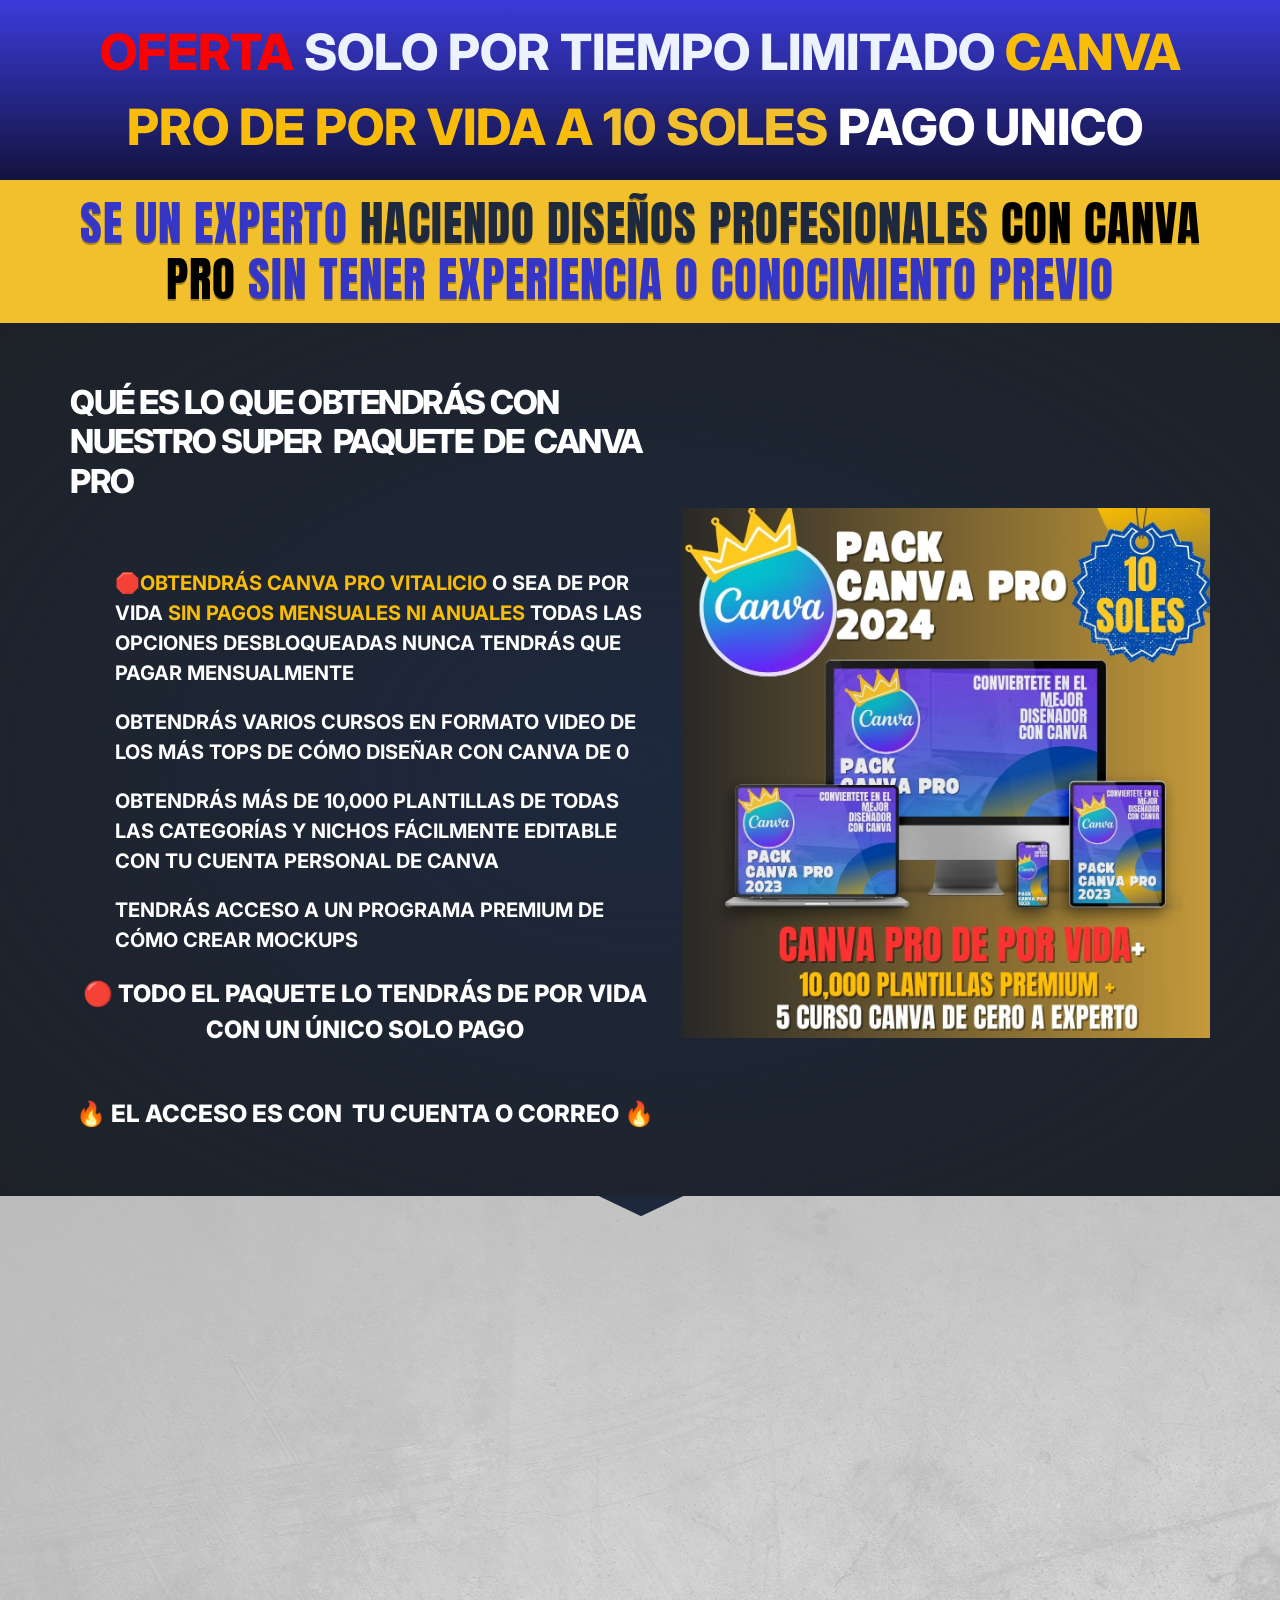
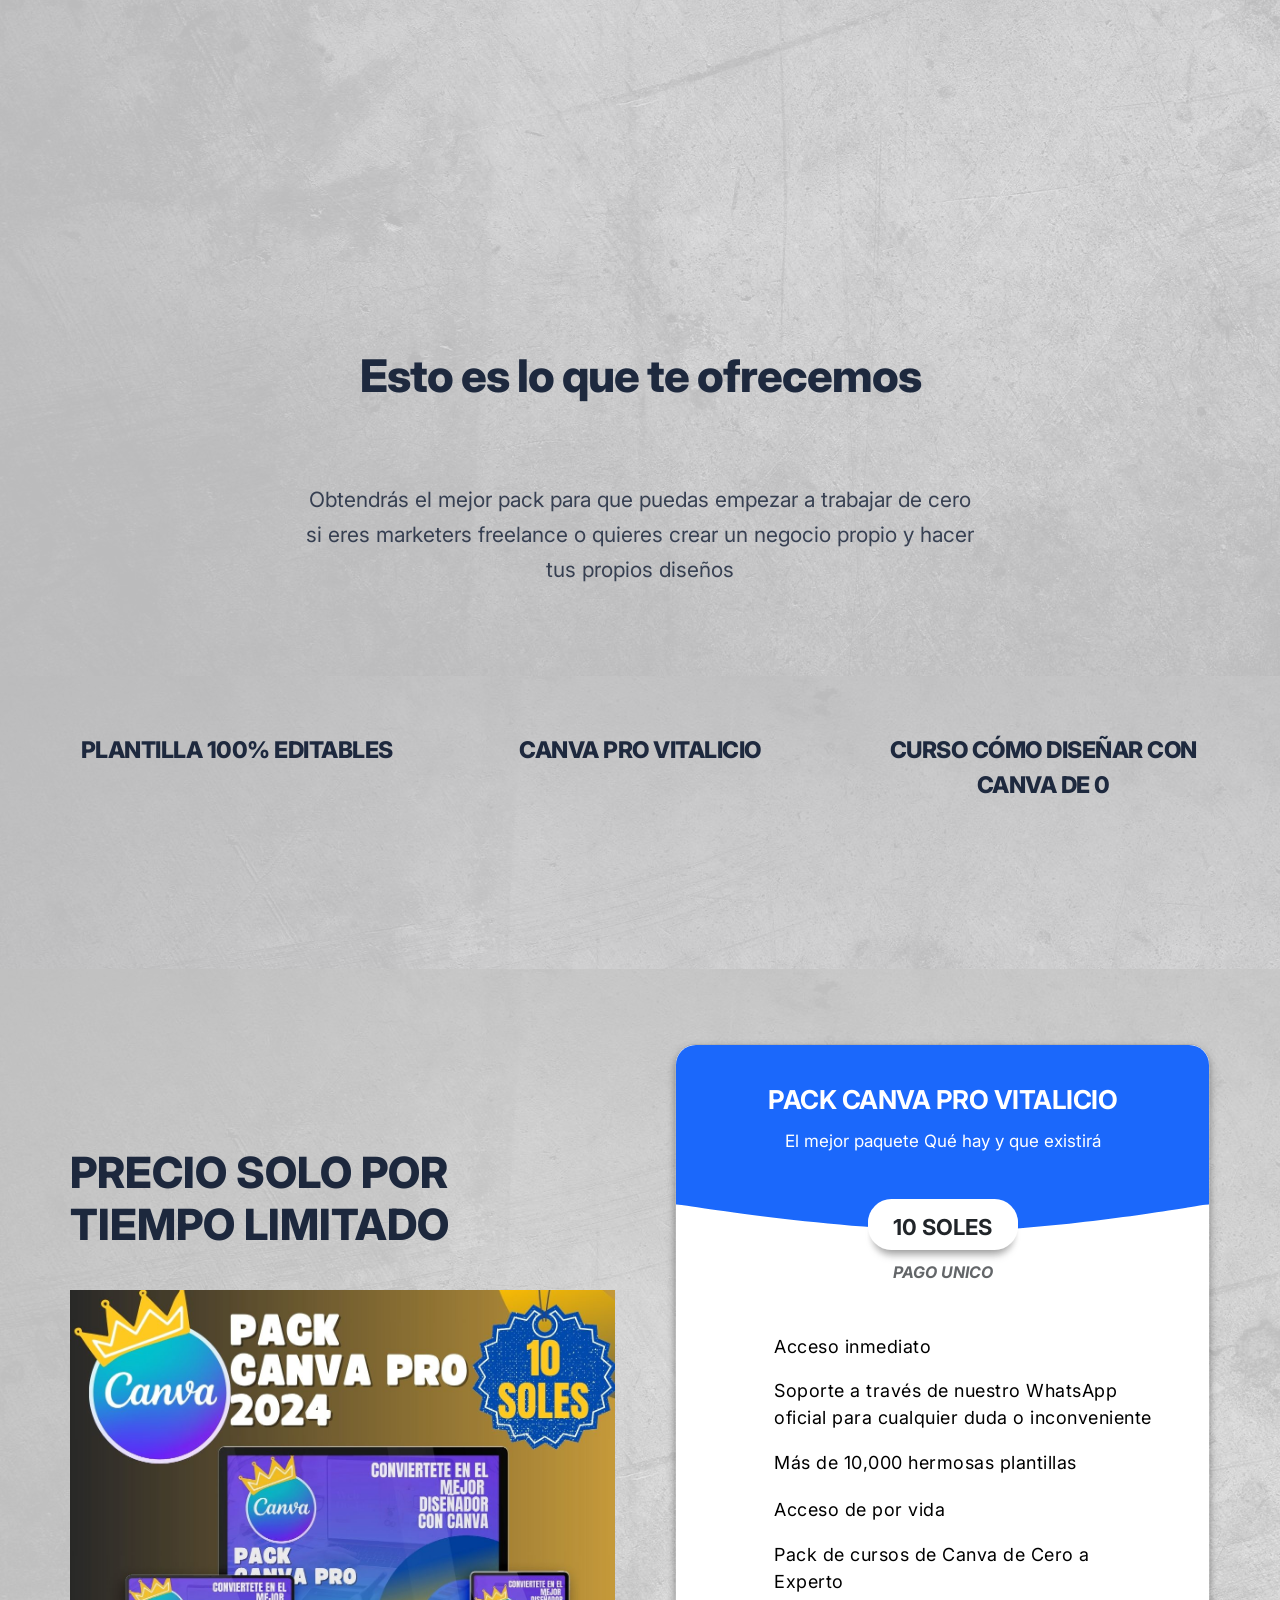
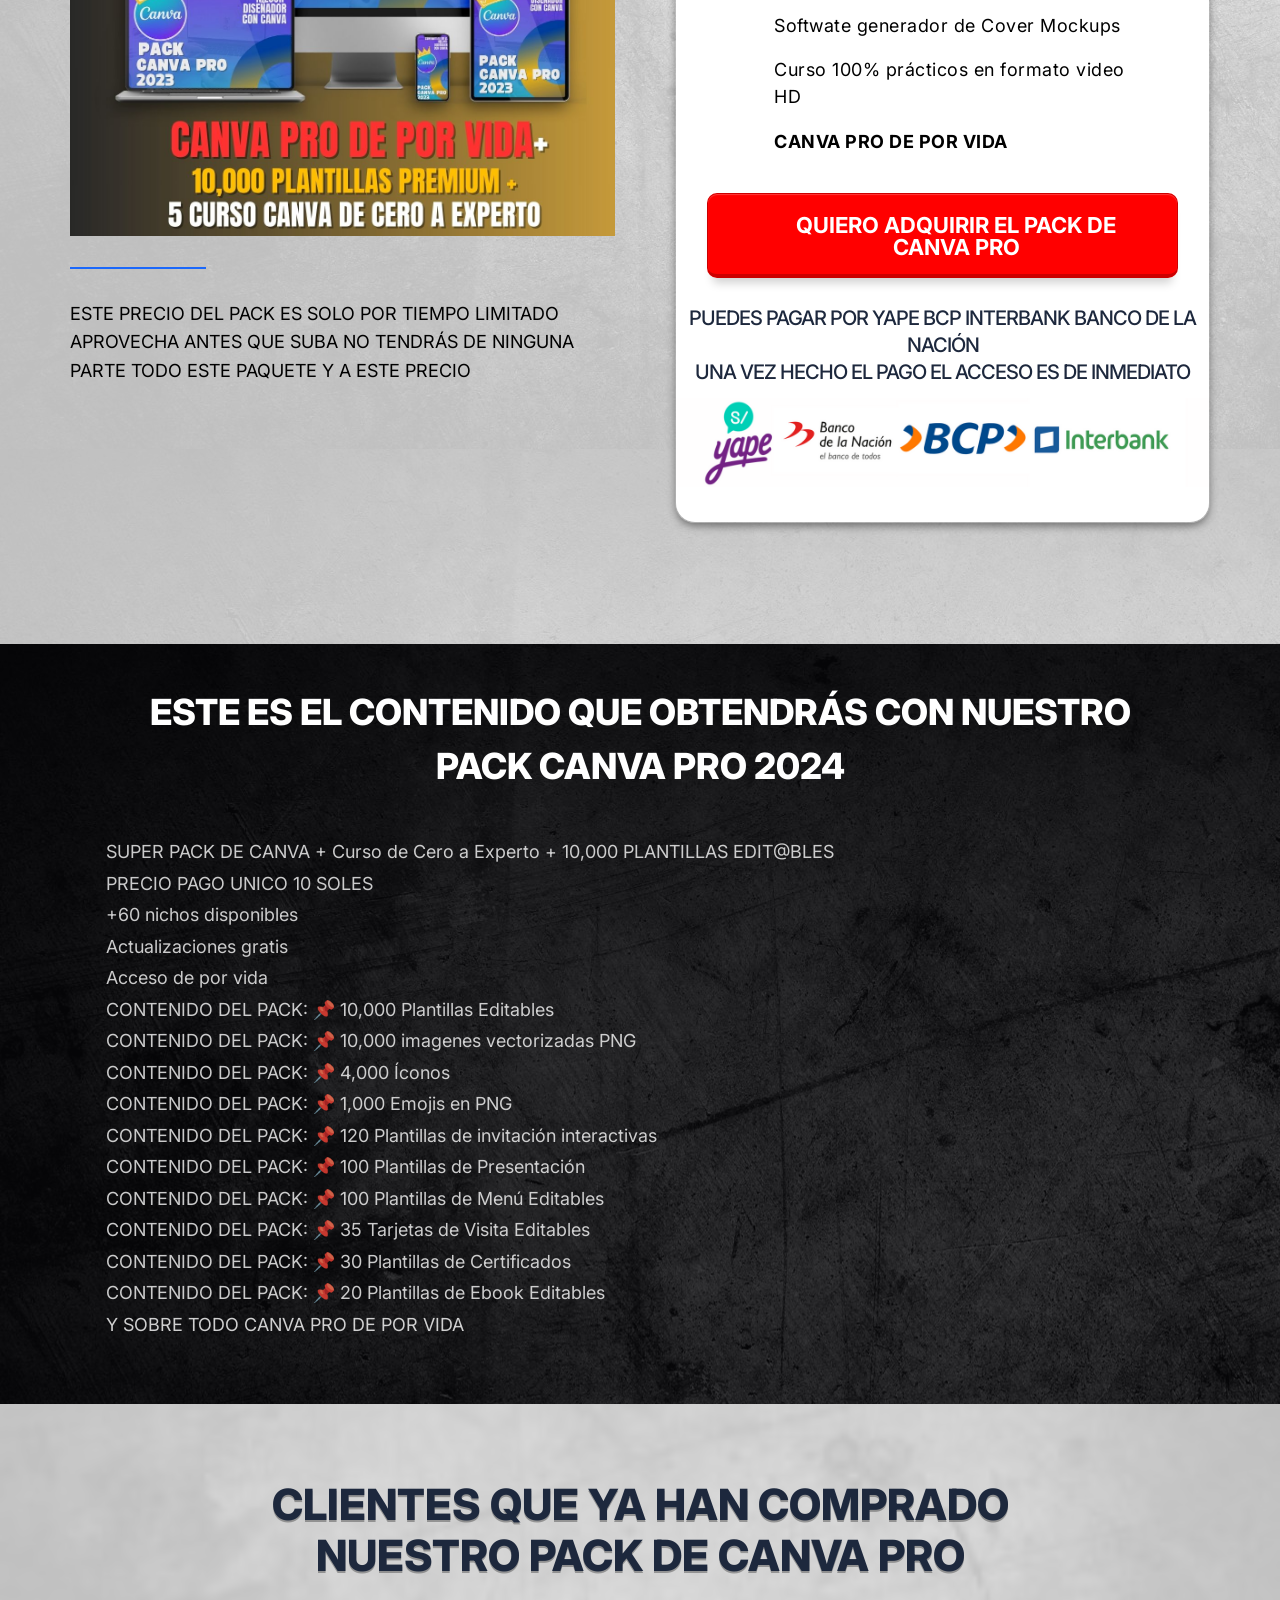
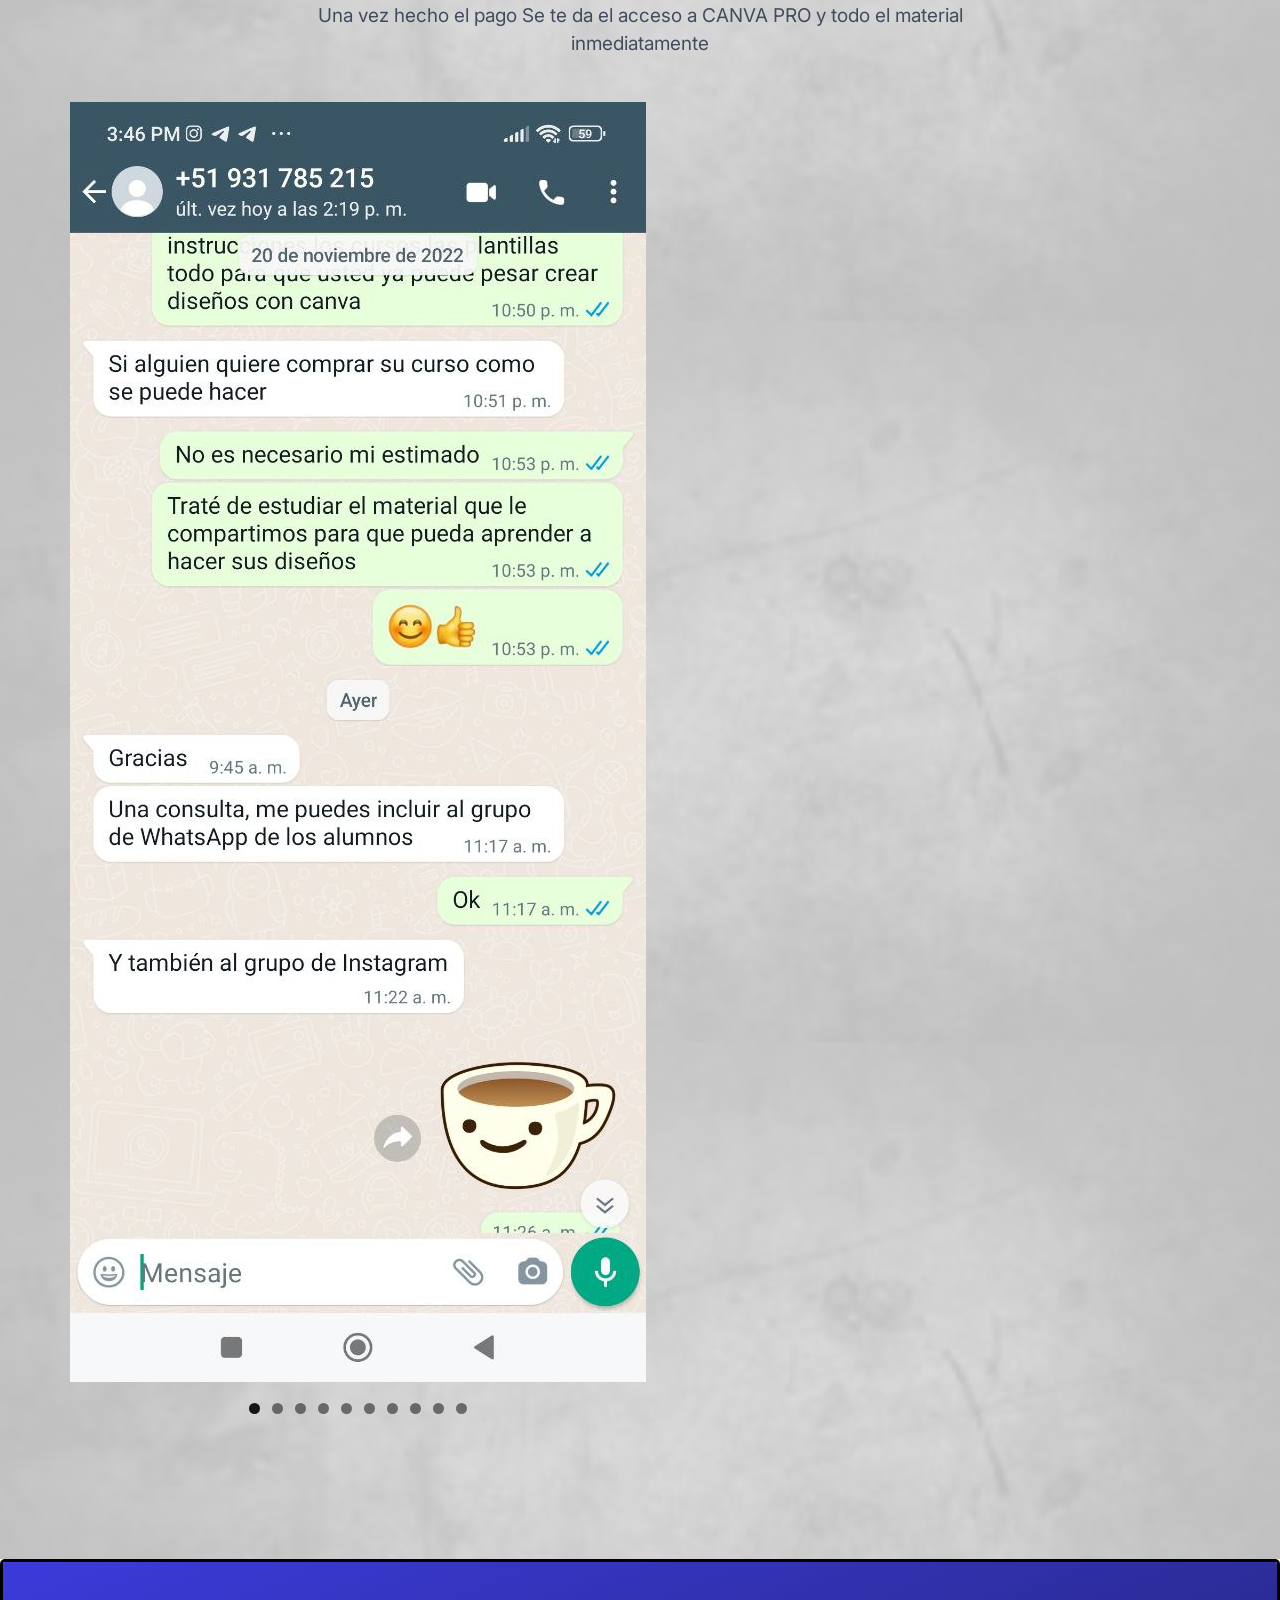
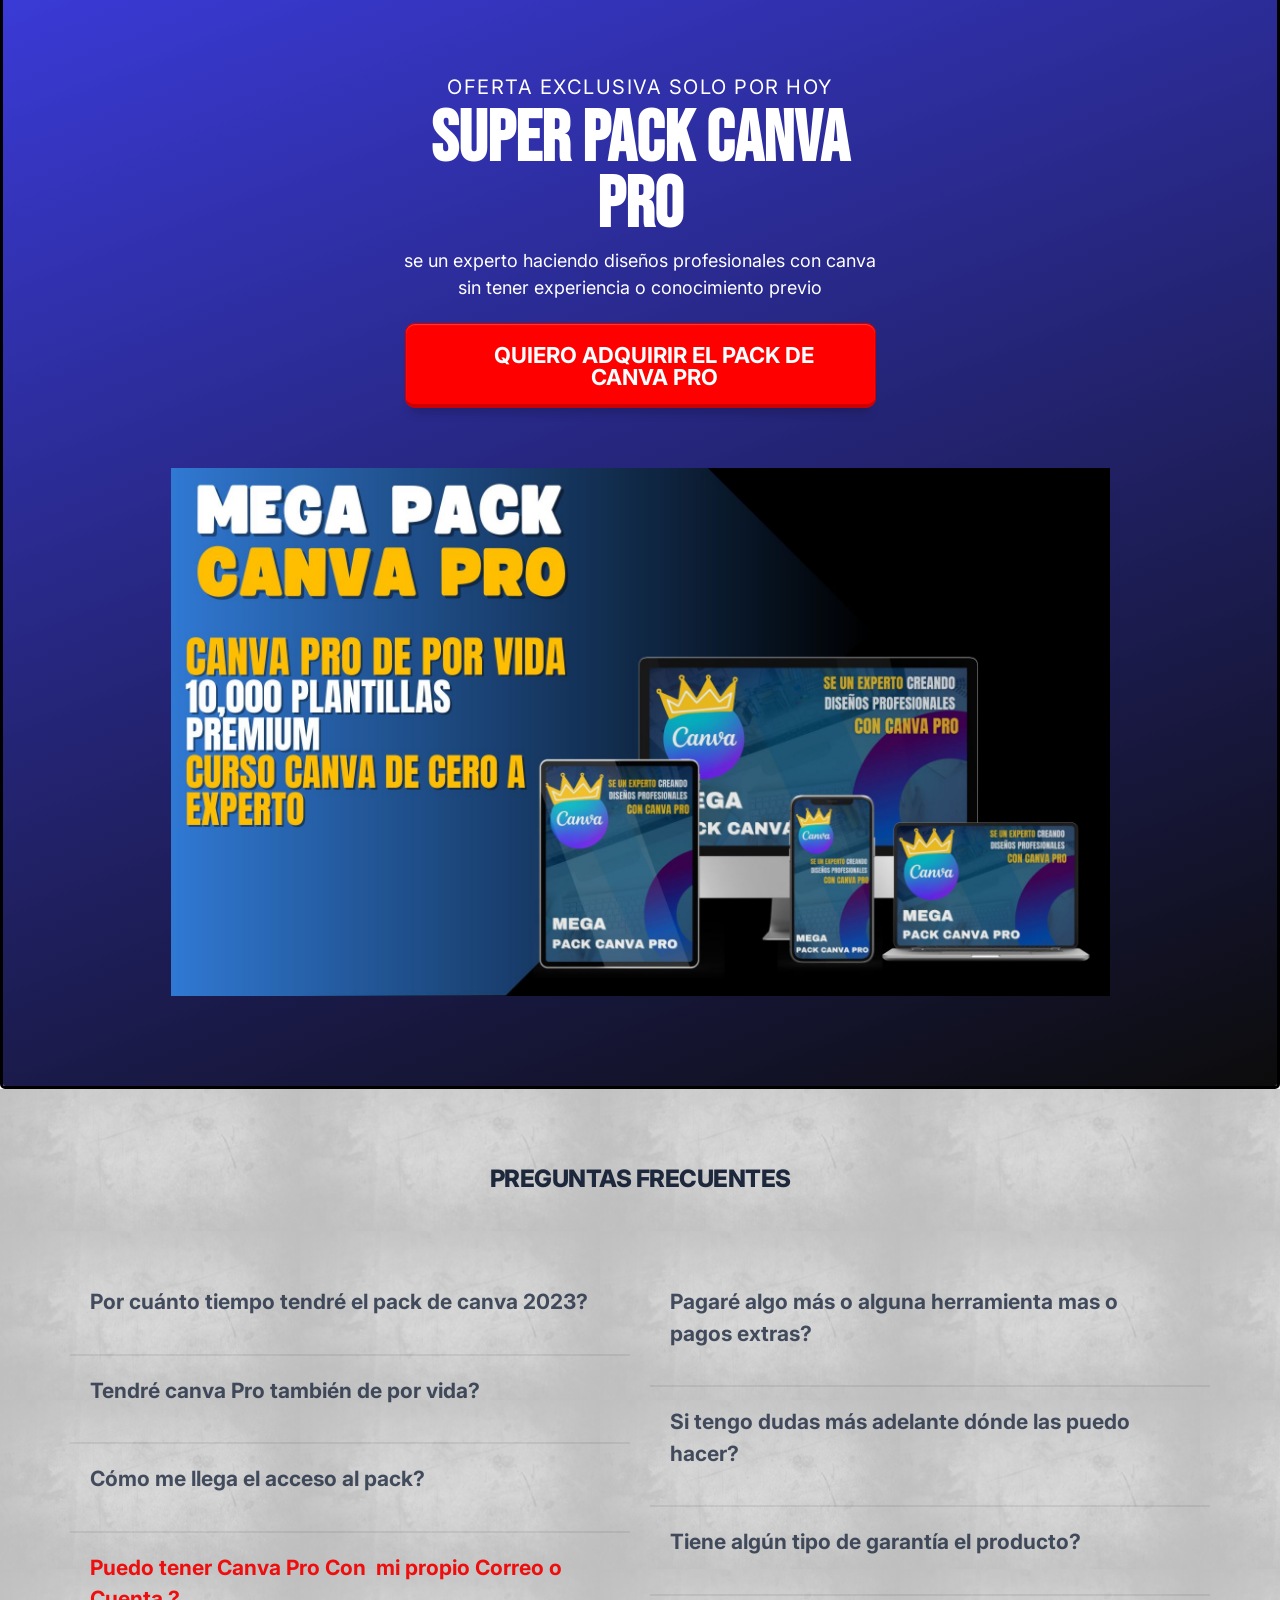
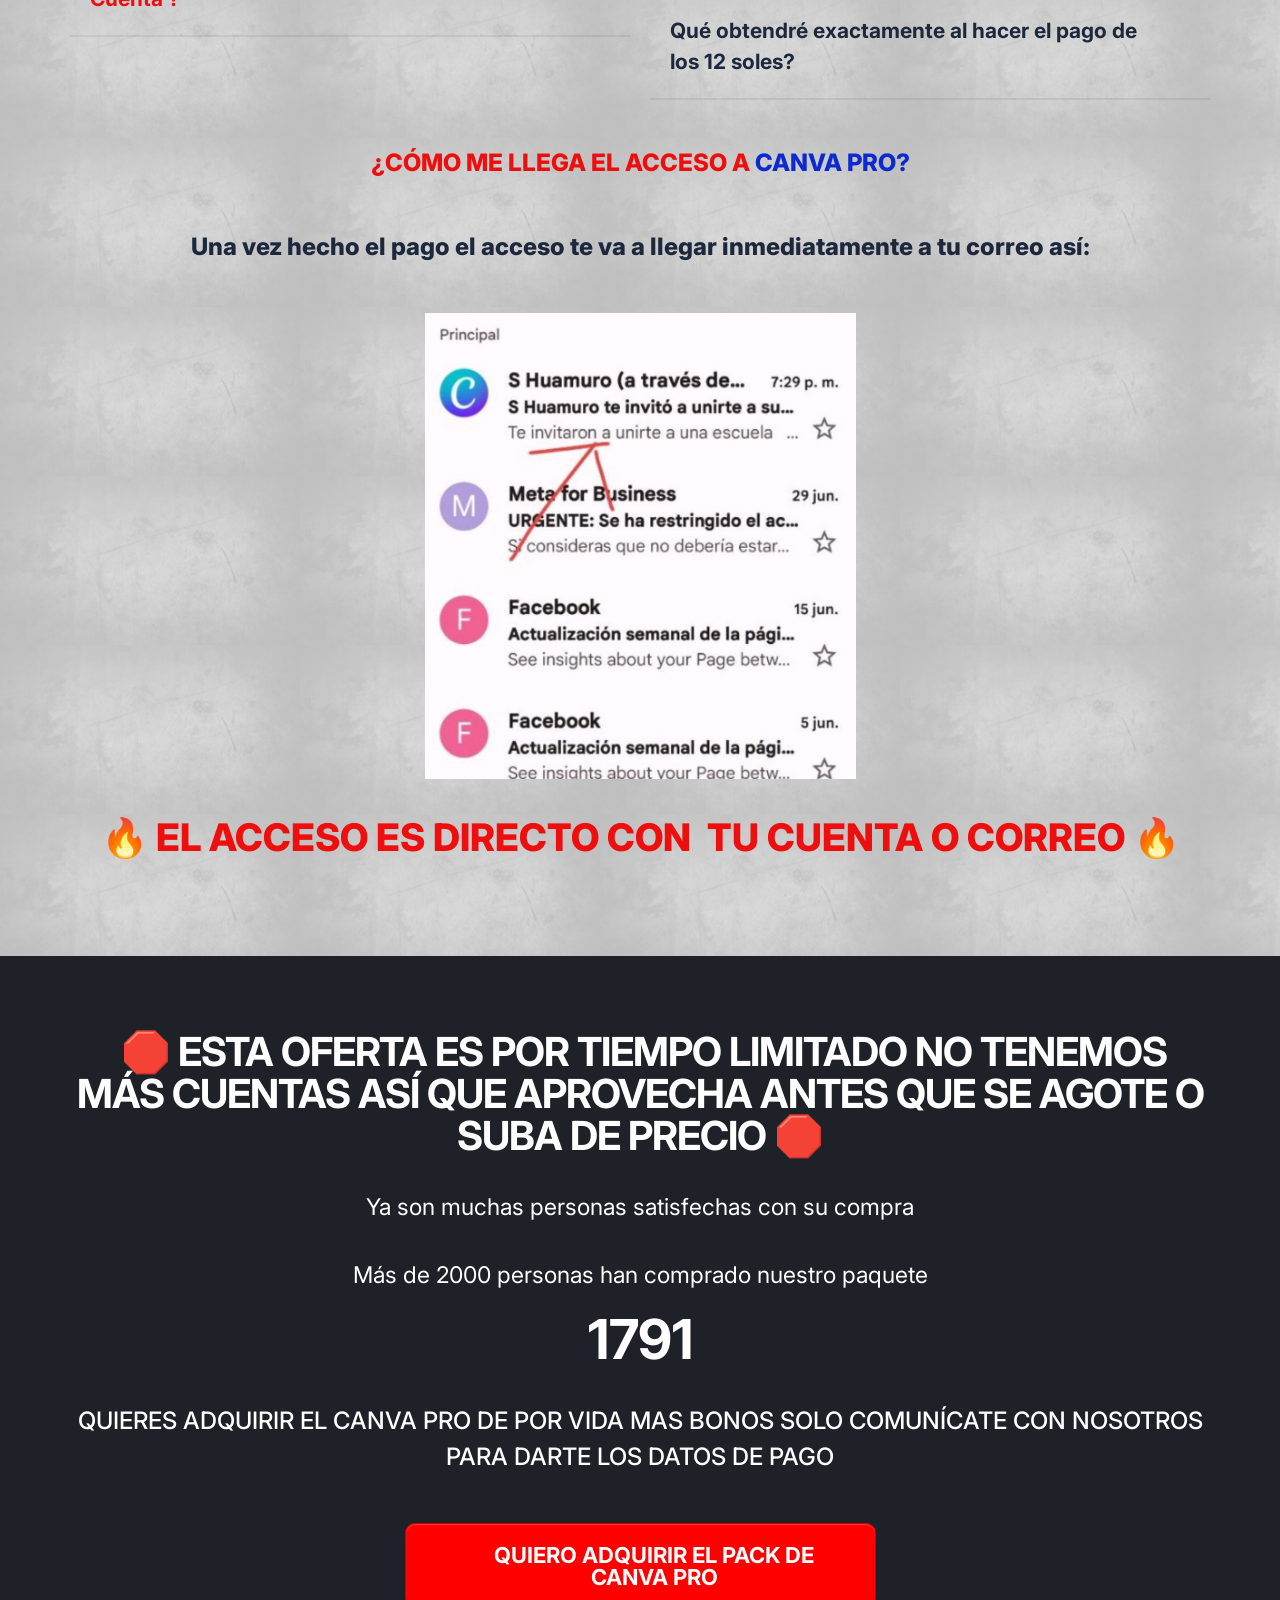
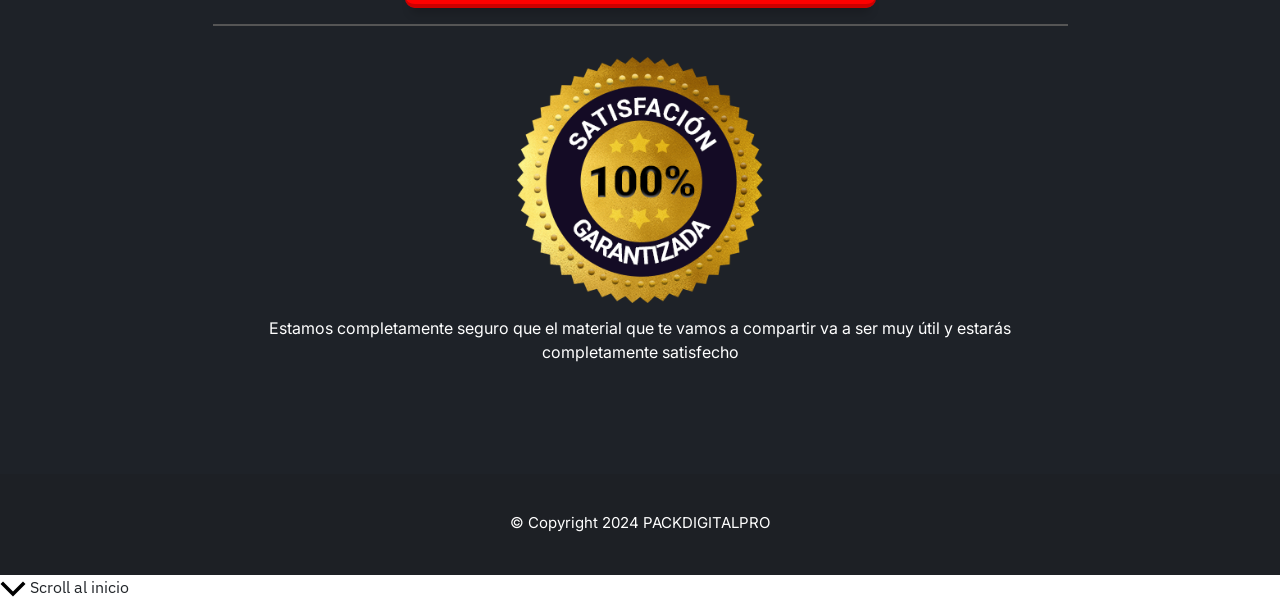
==== web/canva-pro-2024/index.html @ 343de5f4 "UPDATE" ====
<!DOCTYPE html>
<html lang="es" data-op3-support="no-js no-svg no-webp no-avif" class="no-js no-svg">

<meta http-equiv="content-type" content="text/html;charset=UTF-8" /><!-- /Added by HTTrack -->
<head>
    <meta charset="UTF-8">
    <meta name="viewport" content="width=device-width, initial-scale=1">
    <link rel="profile" href="http://gmpg.org/xfn/11">
    <!-- script to print WPFunnels Offer variables --><script type="text/javascript">var WPFunnelsOfferVars = {"ajaxUrl":"https:\/\/packdigital.click\/wp-admin\/admin-ajax.php","step_id":996,"funnel_id":"","is_lms":"no","wpfnl_offer_nonce":"a529091dca","wpfnl_upsell_accepted_nonce":"67d56f0b6d","wpfnl_upsell_rejected_nonce":"c574fbea68","wpfnl_downsell_accepted_nonce":"fb21af57f8","wpfnl_downsell_rejected_nonce":"05fa3d0096","wpfnl_create_paypal_order_nonce":"66d08979d9","wpfnl_capture_paypal_order_nonce":"c76f1530c0"};</script><meta name='robots' content='index, follow, max-image-preview:large, max-snippet:-1, max-video-preview:-1' />

	<!-- This site is optimized with the Yoast SEO plugin v21.0 - https://yoast.com/wordpress/plugins/seo/ -->
	<title>CANVA-PRO |2 - packdigital.click</title><link rel="stylesheet" href="https://fonts.googleapis.com/css?family=Anton%7CBebas%20Neue%7CIBM%20Plex%20Sans%3A400%2C400i%2C500%2C500i%2C700%2C700i%7CInter%3A400%2C500%2C700%2C800%7CPoppins%3A400%2C400i%2C500%2C500i%2C700%2C700i%2C800%2C800i&amp;display=swap" />
	<link rel="canonical" href="index.html" />
	<meta property="og:locale" content="es_ES" />
	<meta property="og:type" content="article" />
	<meta property="og:title" content="CANVA-PRO |2 - packdigital.click" />
	<meta property="og:description" content="OFERTA SOLO POR TIEMPO LIMITADO canva pro de por vida a&nbsp;10 SOLES pago unico&nbsp;se un experto haciendo diseños profesionales con canva pro sin tener experiencia o conocimiento previoQué es lo que obtendrás con nuestro super&nbsp; paquete&nbsp; de&nbsp; canva Pro🛑Obtendrás canva pro vitalicio o sea de por vida sin pagos mensuales ni anuales todas las opciones &hellip; CANVA-PRO |2 Leer más &raquo;" />
	<meta property="og:url" content="https://packdigital.click/canva-pro-2024/" />
	<meta property="og:site_name" content="packdigital.click" />
	<meta property="article:modified_time" content="2024-03-29T17:46:19+00:00" />
	<meta property="og:image" content="https://packdigital.click/wp-content/uploads/2024/03/2-1.jpg" />
	<meta name="twitter:card" content="summary_large_image" />
	<meta name="twitter:label1" content="Tiempo de lectura" />
	<meta name="twitter:data1" content="6 minutos" />
	<script type="application/ld+json" class="yoast-schema-graph">{"@context":"https://schema.org","@graph":[{"@type":"WebPage","@id":"https://packdigital.click/canva-pro-2024/","url":"https://packdigital.click/canva-pro-2024/","name":"CANVA-PRO |2 - packdigital.click","isPartOf":{"@id":"https://packdigital.click/#website"},"primaryImageOfPage":{"@id":"https://packdigital.click/canva-pro-2024/#primaryimage"},"image":{"@id":"https://packdigital.click/canva-pro-2024/#primaryimage"},"thumbnailUrl":"https://packdigital.click/wp-content/uploads/2024/03/2-1.jpg","datePublished":"2023-01-24T19:15:35+00:00","dateModified":"2024-03-29T17:46:19+00:00","breadcrumb":{"@id":"https://packdigital.click/canva-pro-2024/#breadcrumb"},"inLanguage":"es","potentialAction":[{"@type":"ReadAction","target":["https://packdigital.click/canva-pro-2024/"]}]},{"@type":"ImageObject","inLanguage":"es","@id":"https://packdigital.click/canva-pro-2024/#primaryimage","url":"https://packdigital.click/wp-content/uploads/2024/03/2-1.jpg","contentUrl":"https://packdigital.click/wp-content/uploads/2024/03/2-1.jpg","width":1200,"height":1201},{"@type":"BreadcrumbList","@id":"https://packdigital.click/canva-pro-2024/#breadcrumb","itemListElement":[{"@type":"ListItem","position":1,"name":"Portada","item":"https://packdigital.click/"},{"@type":"ListItem","position":2,"name":"CANVA-PRO |2"}]},{"@type":"WebSite","@id":"https://packdigital.click/#website","url":"https://packdigital.click/","name":"packdigital.click","description":"","potentialAction":[{"@type":"SearchAction","target":{"@type":"EntryPoint","urlTemplate":"https://packdigital.click/?s={search_term_string}"},"query-input":"required name=search_term_string"}],"inLanguage":"es"}]}</script>
	<!-- / Yoast SEO plugin. -->


<script type='application/javascript'>console.log('PixelYourSite PRO version 8.1.2');</script>
<link href='https://fonts.gstatic.com/' crossorigin rel='preconnect' />
<link rel="alternate" type="application/rss+xml" title="packdigital.click &raquo; Feed" href="https://packdigital.click/feed/" />
<link rel="alternate" type="application/rss+xml" title="packdigital.click &raquo; Feed de los comentarios" href="https://packdigital.click/comments/feed/" />
<!-- Fonts used by OptimizePress -->
<link rel="preconnect" href="https://fonts.gstatic.com/" crossorigin />

<noscript></noscript>

<!-- / OptimizePress. -->
<link rel='stylesheet' id='op3-reboot-css' href='../wp-content/plugins/op-builder/public/assets/css/op3-reboot8f99.css?ver=6.5' media='all' />
<link rel='stylesheet' id='op3-frontend-stylesheet-css' href='../wp-content/plugins/op-builder/public/assets/cache/page-996532e.css?ver=977e0e7df55d54fcd01606fe90718ecf' media='all' />
<script id="op3-support-js-after">
!function(){var A=document,e=A.documentElement,t="data-op3-support",n=function(A){e.setAttribute(t,e.getAttribute(t).replace(new RegExp("no-"+A,"g"),A))},a=function(A,e){var t=new Image;t.onload=function(){n(A)},t.src="data:image/"+A+";base64,"+e};n("js"),A.createElementNS&&A.createElementNS("http://www.w3.org/2000/svg","svg").createSVGRect&&n("svg"),a("webp","UklGRhoAAABXRUJQVlA4TA0AAAAvAAAAEAcQERGIiP4HAA=="),a("avif","[base64]")}();
</script>
<script src="../wp-includes/js/jquery/jquery.minf43b.js?ver=3.7.1" id="jquery-core-js"></script>
<script src="../wp-includes/js/jquery/jquery-migrate.min5589.js?ver=3.4.1" id="jquery-migrate-js"></script>
<link rel="https://api.w.org/" href="https://packdigital.click/wp-json/" /><link rel="alternate" type="application/json" href="https://packdigital.click/wp-json/wp/v2/pages/996" /><link rel="EditURI" type="application/rsd+xml" title="RSD" href="https://packdigital.click/xmlrpc.php?rsd" />
<meta name="generator" content="WordPress 6.5" />
<link rel='shortlink' href='https://packdigital.click/?p=996' />
<link rel="alternate" type="application/json+oembed" href="https://packdigital.click/wp-json/oembed/1.0/embed?url=https%3A%2F%2Fpackdigital.click%2Fcanva-pro-2024%2F" />
<link rel="alternate" type="text/xml+oembed" href="https://packdigital.click/wp-json/oembed/1.0/embed?url=https%3A%2F%2Fpackdigital.click%2Fcanva-pro-2024%2F&amp;format=xml" />
<!-- HFCM by 99 Robots - Snippet # 1: PACK DIGITAL VIP -->
<!-- Meta Pixel Code -->
<script data-rocketlazyloadscript='[data-uri]' ></script>
<noscript><img height="1" width="1" style="display:none"
src="https://www.facebook.com/tr?id=1196904464340912&amp;ev=PageView&amp;noscript=1"
/></noscript>
<!-- End Meta Pixel Code -->
<!-- /end HFCM by 99 Robots -->
<meta name="generator" content="Elementor 3.19.0; features: e_optimized_assets_loading, e_optimized_css_loading, additional_custom_breakpoints, block_editor_assets_optimize, e_image_loading_optimization; settings: css_print_method-external, google_font-enabled, font_display-swap">

<link rel="icon" href="../wp-content/uploads/2023/01/cropped-325969969_774069150966747_6968023406538767248_n-32x32.jpg" sizes="32x32" />
<link rel="icon" href="../wp-content/uploads/2023/01/cropped-325969969_774069150966747_6968023406538767248_n-192x192.jpg" sizes="192x192" />
<link rel="apple-touch-icon" href="../wp-content/uploads/2023/01/cropped-325969969_774069150966747_6968023406538767248_n-180x180.jpg" />
<meta name="msapplication-TileImage" content="../wp-content/uploads/2023/01/cropped-325969969_774069150966747_6968023406538767248_n-270x270.jpg" />
<style type="text/css"></style><style type="text/css"></style><style id="op3-custom-css"></style></head>

<body class="page-template page-template-op_builder_blank page page-id-996 ast-header-break-point ast-plain-container ast-no-sidebar astra-4.2.2 ast-single-post ast-inherit-site-logo-transparent ast-hfb-header ast-normal-title-enabled elementor-default elementor-kit-196">

<div id="op3-designer-element">
<div data-op3-children="12"><div id="op3-element-NMUvtHYH" class="op3-element " data-op3-uuid="NMUvtHYH" data-op3-gid="" data-op3-element-type="section" data-op3-element-spec="" data-op3-element-caption="Section #Z8LhtlAM" data-op3-code-before="" data-op3-code-after="" data-op-visibility-hidden="0" data-op-element-hidden="0" data-op3-style-id="" data-op3-has-children="1"><div data-op3-element-container data-op-animation-trigger="none" data-op-animation-style="" data-op-animation-loop="0" data-op-timer-minutes="0" data-op-timer-seconds="0" data-op3-sticky="0" data-op3-sticky-active-desktop="1" data-op3-sticky-active-tablet="1" data-op3-sticky-active-mobile="0" data-op3-sticky-top-desktop="0px" data-op3-sticky-top-tablet="0px" data-op3-sticky-top-mobile="0px" data-op3-sticky-until="0" data-op3-sticky-until-element=""><div data-op3-border><div data-op3-background="base"></div><div data-op3-background="image" class="op3-background-image"></div><div data-op3-background="overlay"></div></div><div data-op3-children="1"><div id="op3-element-YNP2JIaq" class="op3-element " data-op3-uuid="YNP2JIaq" data-op3-gid="" data-op3-element-type="row" data-op3-element-spec="" data-op3-element-caption="Row #zS0nyfzi" data-op3-code-before="" data-op3-code-after="" data-op-visibility-hidden="0" data-op-element-hidden="0" data-op3-style-id="" data-op3-has-children="1"><div data-op3-element-container data-op-animation-trigger="none" data-op-animation-style="" data-op-animation-loop="0" data-op-timer-minutes="0" data-op-timer-seconds="0" data-op3-sticky="0" data-op3-sticky-active-desktop="1" data-op3-sticky-active-tablet="1" data-op3-sticky-active-mobile="0" data-op3-sticky-top-desktop="0px" data-op3-sticky-top-tablet="0px" data-op3-sticky-top-mobile="0px" data-op3-sticky-until="0" data-op3-sticky-until-element=""><div data-op3-children="1" data-op3-stack-columns-desktop="0" data-op3-stack-columns-desktop-reverse="0" data-op3-stack-columns-tablet="0" data-op3-stack-columns-tablet-reverse="0" data-op3-stack-columns-mobile="1" data-op3-stack-columns-mobile-reverse="0" data-op3-wrap-columns-desktop="0" data-op3-wrap-columns-tablet="0" data-op3-wrap-columns-mobile="0"><div id="op3-element-e1aKy8Zq" class="op3-element " data-op3-uuid="e1aKy8Zq" data-op3-gid="" data-op3-element-type="column" data-op3-element-spec="" data-op3-element-caption="Column #l4hQi1DT" data-op3-code-before="" data-op3-code-after="" data-op-visibility-hidden="0" data-op-element-hidden="0" data-op3-style-id="" data-op3-has-children="1"><div class="op3-column-content op3-background-parent" data-op-animation-trigger="none" data-op-animation-style="" data-op-animation-loop="0" data-op-timer-minutes="0" data-op-timer-seconds="0"><div data-op3-element-container><div data-op3-children="1"><div id="op3-element-zkRykFdZ" class="op3-element " data-op3-uuid="zkRykFdZ" data-op3-gid="" data-op3-element-type="headline" data-op3-element-spec="" data-op3-element-caption="Headline #zkRykFdZ" data-op3-code-before="" data-op3-code-after="" data-op-visibility-hidden="0" data-op-element-hidden="0" data-op3-style-id="" data-op3-has-children="0"><div class="op3-headline-wrapper" data-op-animation-trigger="none" data-op-animation-style="" data-op-animation-loop="0" data-op-timer-minutes="0" data-op-timer-seconds="0"><div data-op3-contenteditable><h2><span style="color: rgb(249, 2, 2);">OFERTA</span> SOLO POR TIEMPO LIMITADO <span style="color: rgb(249, 189, 9);">canva pro de por vida a&nbsp;</span><span style="color: rgb(242, 192, 44);">10 SOLES </span><span style="color: rgb(255, 255, 255);">pago unico&nbsp;</span></h2></div></div></div></div></div></div></div></div></div></div></div></div></div><div id="op3-element-H1ic7aCQ" class="op3-element " data-op3-uuid="H1ic7aCQ" data-op3-gid="" data-op3-element-type="section" data-op3-element-spec="" data-op3-element-caption="Section #H1ic7aCQ" data-op3-code-before="" data-op3-code-after="" data-op-visibility-hidden="0" data-op-element-hidden="0" data-op3-style-id="" data-op3-has-children="1"><div data-op3-element-container data-op-animation-trigger="none" data-op-animation-style="" data-op-animation-loop="0" data-op-timer-minutes="0" data-op-timer-seconds="0" data-op3-sticky="0" data-op3-sticky-active-desktop="1" data-op3-sticky-active-tablet="1" data-op3-sticky-active-mobile="0" data-op3-sticky-top-desktop="0px" data-op3-sticky-top-tablet="0px" data-op3-sticky-top-mobile="0px" data-op3-sticky-until="0" data-op3-sticky-until-element=""><div data-op3-border><div data-op3-background="base"></div><div data-op3-background="image" class="op3-background-image"></div><div data-op3-background="overlay"></div></div><div data-op3-children="1"><div id="op3-element-EA3IDiNw" class="op3-element " data-op3-uuid="EA3IDiNw" data-op3-gid="" data-op3-element-type="row" data-op3-element-spec="" data-op3-element-caption="Row #EA3IDiNw" data-op3-code-before="" data-op3-code-after="" data-op-visibility-hidden="0" data-op-element-hidden="0" data-op3-style-id="" data-op3-has-children="1"><div data-op3-element-container data-op-animation-trigger="none" data-op-animation-style="" data-op-animation-loop="0" data-op-timer-minutes="0" data-op-timer-seconds="0" data-op3-sticky="0" data-op3-sticky-active-desktop="1" data-op3-sticky-active-tablet="1" data-op3-sticky-active-mobile="0" data-op3-sticky-top-desktop="0px" data-op3-sticky-top-tablet="0px" data-op3-sticky-top-mobile="0px" data-op3-sticky-until="0" data-op3-sticky-until-element=""><div data-op3-children="1" data-op3-stack-columns-desktop="0" data-op3-stack-columns-desktop-reverse="0" data-op3-stack-columns-tablet="0" data-op3-stack-columns-tablet-reverse="0" data-op3-stack-columns-mobile="1" data-op3-stack-columns-mobile-reverse="0" data-op3-wrap-columns-desktop="0" data-op3-wrap-columns-tablet="0" data-op3-wrap-columns-mobile="0"><div id="op3-element-c3mQnuYo" class="op3-element " data-op3-uuid="c3mQnuYo" data-op3-gid="" data-op3-element-type="column" data-op3-element-spec="" data-op3-element-caption="Column #c3mQnuYo" data-op3-code-before="" data-op3-code-after="" data-op-visibility-hidden="0" data-op-element-hidden="0" data-op3-style-id="" data-op3-has-children="1"><div class="op3-column-content op3-background-parent" data-op-animation-trigger="none" data-op-animation-style="" data-op-animation-loop="0" data-op-timer-minutes="0" data-op-timer-seconds="0"><div data-op3-element-container><div data-op3-children="1"><div id="op3-element-iFTeJ1Sp" class="op3-element " data-op3-uuid="iFTeJ1Sp" data-op3-gid="" data-op3-element-type="headline" data-op3-element-spec="" data-op3-element-caption="Headline #iFTeJ1Sp" data-op3-code-before="" data-op3-code-after="" data-op-visibility-hidden="0" data-op-element-hidden="0" data-op3-style-id="" data-op3-has-children="0"><div class="op3-headline-wrapper" data-op-animation-trigger="none" data-op-animation-style="" data-op-animation-loop="0" data-op-timer-minutes="0" data-op-timer-seconds="0"><div data-op3-contenteditable><h6><span style="color: rgb(54, 54, 198);">se un experto</span> haciendo diseños profesionales <span style="color: rgb(1, 1, 1);">con canva pro</span> <span style="color: rgb(54, 54, 198);">sin tener experiencia o conocimiento previo</span></h6></div></div></div></div></div></div></div></div></div></div></div></div></div><div id="op3-element-2NaAwWHg" class="op3-element " data-op3-uuid="2NaAwWHg" data-op3-gid="" data-op3-element-type="section" data-op3-element-spec="" data-op3-element-caption="Section #2NaAwWHg" data-op3-code-before="" data-op3-code-after="" data-op-visibility-hidden="0" data-op-element-hidden="0" data-op3-style-id="" data-op3-has-children="1"><div data-op3-element-container data-op-animation-trigger="none" data-op-animation-style="" data-op-animation-loop="0" data-op-timer-minutes="0" data-op-timer-seconds="0" data-op3-sticky="0" data-op3-sticky-active-desktop="1" data-op3-sticky-active-tablet="1" data-op3-sticky-active-mobile="0" data-op3-sticky-top-desktop="0px" data-op3-sticky-top-tablet="0px" data-op3-sticky-top-mobile="0px" data-op3-sticky-until="0" data-op3-sticky-until-element=""><div data-op3-border><div data-op3-background="base"></div><div data-op3-background="image" class="op3-background-image"></div><div data-op3-background="overlay"></div></div><div data-op3-children="1"><div id="op3-element-nwLqODYg" class="op3-element " data-op3-uuid="nwLqODYg" data-op3-gid="" data-op3-element-type="row" data-op3-element-spec="" data-op3-element-caption="Row #nwLqODYg" data-op3-code-before="" data-op3-code-after="" data-op-visibility-hidden="0" data-op-element-hidden="0" data-op3-style-id="" data-op3-has-children="1"><div data-op3-element-container data-op-animation-trigger="none" data-op-animation-style="" data-op-animation-loop="0" data-op-timer-minutes="0" data-op-timer-seconds="0" data-op3-sticky="0" data-op3-sticky-active-desktop="1" data-op3-sticky-active-tablet="1" data-op3-sticky-active-mobile="0" data-op3-sticky-top-desktop="0px" data-op3-sticky-top-tablet="0px" data-op3-sticky-top-mobile="0px" data-op3-sticky-until="0" data-op3-sticky-until-element=""><div data-op3-children="2" data-op3-stack-columns-desktop="0" data-op3-stack-columns-desktop-reverse="0" data-op3-stack-columns-tablet="0" data-op3-stack-columns-tablet-reverse="0" data-op3-stack-columns-mobile="1" data-op3-stack-columns-mobile-reverse="0" data-op3-wrap-columns-desktop="0" data-op3-wrap-columns-tablet="0" data-op3-wrap-columns-mobile="0"><div id="op3-element-TsLqS0p1" class="op3-element " data-op3-uuid="TsLqS0p1" data-op3-gid="" data-op3-element-type="column" data-op3-element-spec="" data-op3-element-caption="Column #TsLqS0p1" data-op3-code-before="" data-op3-code-after="" data-op-visibility-hidden="0" data-op-element-hidden="0" data-op3-style-id="" data-op3-has-children="1"><div class="op3-column-content op3-background-parent" data-op-animation-trigger="none" data-op-animation-style="" data-op-animation-loop="0" data-op-timer-minutes="0" data-op-timer-seconds="0"><div data-op3-element-container><div data-op3-children="5"><div id="op3-element-CdQKY4I8" class="op3-element " data-op3-uuid="CdQKY4I8" data-op3-gid="" data-op3-element-type="headline" data-op3-element-spec="" data-op3-element-caption="Headline #CdQKY4I8" data-op3-code-before="" data-op3-code-after="" data-op-visibility-hidden="0" data-op-element-hidden="0" data-op3-style-id="" data-op3-has-children="0"><div class="op3-headline-wrapper" data-op-animation-trigger="none" data-op-animation-style="" data-op-animation-loop="0" data-op-timer-minutes="0" data-op-timer-seconds="0"><div data-op3-contenteditable><h2>Qué es lo que obtendrás con nuestro super&nbsp; paquete&nbsp; de&nbsp; canva Pro</h2></div></div></div><div id="op3-element-Nich6838" class="op3-element " data-op3-uuid="Nich6838" data-op3-gid="" data-op3-element-type="text" data-op3-element-spec="" data-op3-element-caption="Text Editor #Nich6838" data-op3-code-before="" data-op3-code-after="" data-op-visibility-hidden="0" data-op-element-hidden="0" data-op3-style-id="" data-op3-has-children="0"><div class="op3-text-wrapper" data-op-animation-trigger="none" data-op-animation-style="" data-op-animation-loop="0" data-op-timer-minutes="0" data-op-timer-seconds="0"><div data-op3-contenteditable><p><br></p></div></div></div><div id="op3-element-oHhSZquW" class="op3-element " data-op3-uuid="oHhSZquW" data-op3-gid="" data-op3-element-type="bulletblock" data-op3-element-spec="" data-op3-element-caption="Bullet Block #oHhSZquW" data-op3-code-before="" data-op3-code-after="" data-op-visibility-hidden="0" data-op-element-hidden="0" data-op3-style-id="" data-op3-has-children="1"><div data-op3-icon="op3-icon-shape-oval-2" data-op-animation-trigger="none" data-op-animation-style="" data-op-animation-loop="0" data-op-timer-minutes="0" data-op-timer-seconds="0"><div data-op3-border><div data-op3-background="base"></div><div data-op3-background="image" class="op3-background-image"></div><div data-op3-background="overlay"></div></div><div data-op3-children="4" data-op3-bulletblock-media="icon"><div id="op3-element-970Uldqt" class="op3-element " data-op3-uuid="970Uldqt" data-op3-gid="" data-op3-element-type="bulletlist" data-op3-element-spec="" data-op3-element-caption="Bullet List #970Uldqt" data-op3-code-before="" data-op3-code-after="" data-op-visibility-hidden="0" data-op-element-hidden="0" data-op3-style-id="" data-op3-has-children="0"><i class="op3-icon op3-icon-check-2-2" data-op3-icon="op3-icon-check-2-2"><svg width="1em" height="1em"><use href="https://packdigital.click/wp-content/plugins/op-builder/public/assets/cache/page-996.svg?ver=1711734379#op3-icons-check-2-2" /></svg></i><a  target="_self" data-op-action="link" data-op-popoverlay-trigger="none"  data-op-animation-trigger="none" data-op-animation-style="" data-op-animation-loop="0" data-op-timer-minutes="0" data-op-timer-seconds="0" data-op3-smooth-scroll="0"><div data-op3-contenteditable><div>🛑<span style="color: rgb(249, 189, 9);">Obtendrás canva pro vitalicio</span> o sea de por vida <span style="color: rgb(249, 189, 9);">sin pagos mensuales ni anuales </span>todas las opciones desbloqueadas nunca tendrás que pagar mensualmente</div></div></a></div><div id="op3-element-GHa8hRXO" class="op3-element " data-op3-uuid="GHa8hRXO" data-op3-gid="" data-op3-element-type="bulletlist" data-op3-element-spec="" data-op3-element-caption="Bullet List #GHa8hRXO" data-op3-code-before="" data-op3-code-after="" data-op-visibility-hidden="0" data-op-element-hidden="0" data-op3-style-id="" data-op3-has-children="0"><i class="op3-icon op3-icon-check-2-2" data-op3-icon="op3-icon-check-2-2"><svg width="1em" height="1em"><use href="https://packdigital.click/wp-content/plugins/op-builder/public/assets/cache/page-996.svg?ver=1711734379#op3-icons-check-2-2" /></svg></i><a  target="_self" data-op-action="link" data-op-popoverlay-trigger="none"  data-op-animation-trigger="none" data-op-animation-style="" data-op-animation-loop="0" data-op-timer-minutes="0" data-op-timer-seconds="0" data-op3-smooth-scroll="0"><div data-op3-contenteditable><div>Obtendrás varios cursos en formato Video  de los más tops de cómo diseñar con canva de 0</div></div></a></div><div id="op3-element-WdVwW9T7" class="op3-element " data-op3-uuid="WdVwW9T7" data-op3-gid="" data-op3-element-type="bulletlist" data-op3-element-spec="" data-op3-element-caption="Bullet List #WdVwW9T7" data-op3-code-before="" data-op3-code-after="" data-op-visibility-hidden="0" data-op-element-hidden="0" data-op3-style-id="" data-op3-has-children="0"><i class="op3-icon op3-icon-check-2-2" data-op3-icon="op3-icon-check-2-2"><svg width="1em" height="1em"><use href="https://packdigital.click/wp-content/plugins/op-builder/public/assets/cache/page-996.svg?ver=1711734379#op3-icons-check-2-2" /></svg></i><a  target="_self" data-op-action="link" data-op-popoverlay-trigger="none"  data-op-animation-trigger="none" data-op-animation-style="" data-op-animation-loop="0" data-op-timer-minutes="0" data-op-timer-seconds="0" data-op3-smooth-scroll="0"><div data-op3-contenteditable><div>Obtendrás más de 10,000 Plantillas de todas las categorías y nichos fácilmente editable con tu cuenta personal de canva</div></div></a></div><div id="op3-element-73jRJRUB" class="op3-element " data-op3-uuid="73jRJRUB" data-op3-gid="" data-op3-element-type="bulletlist" data-op3-element-spec="" data-op3-element-caption="Bullet List #73jRJRUB" data-op3-code-before="" data-op3-code-after="" data-op-visibility-hidden="0" data-op-element-hidden="0" data-op3-style-id="" data-op3-has-children="0"><i class="op3-icon op3-icon-check-2-2" data-op3-icon="op3-icon-check-2-2"><svg width="1em" height="1em"><use href="https://packdigital.click/wp-content/plugins/op-builder/public/assets/cache/page-996.svg?ver=1711734379#op3-icons-check-2-2" /></svg></i><a  target="_self" data-op-action="link" data-op-popoverlay-trigger="none"  data-op-animation-trigger="none" data-op-animation-style="" data-op-animation-loop="0" data-op-timer-minutes="0" data-op-timer-seconds="0" data-op3-smooth-scroll="0"><div data-op3-contenteditable><div>Tendrás acceso a un programa Premium de cómo crear mockups</div></div></a></div></div></div></div><div id="op3-element-5R1A0NkA" class="op3-element " data-op3-uuid="5R1A0NkA" data-op3-gid="" data-op3-element-type="headline" data-op3-element-spec="" data-op3-element-caption="Headline #5R1A0NkA" data-op3-code-before="" data-op3-code-after="" data-op-visibility-hidden="0" data-op-element-hidden="0" data-op3-style-id="" data-op3-has-children="0"><div class="op3-headline-wrapper" data-op-animation-trigger="none" data-op-animation-style="" data-op-animation-loop="0" data-op-timer-minutes="0" data-op-timer-seconds="0"><div data-op3-contenteditable><h2>🔴 Todo el paquete Lo tendrás de por vida con un único solo pago<br><br></h2></div></div></div><div id="op3-element-CLmqgvN2" class="op3-element " data-op3-uuid="CLmqgvN2" data-op3-gid="" data-op3-element-type="headline" data-op3-element-spec="" data-op3-element-caption="Headline #CLmqgvN2" data-op3-code-before="" data-op3-code-after="" data-op-visibility-hidden="0" data-op-element-hidden="0" data-op3-style-id="" data-op3-has-children="0"><div class="op3-headline-wrapper" data-op-animation-trigger="none" data-op-animation-style="" data-op-animation-loop="0" data-op-timer-minutes="0" data-op-timer-seconds="0"><div data-op3-contenteditable><h2>🔥 el acceso es con&nbsp; tu cuenta o correo 🔥<br></h2></div></div></div></div></div></div></div><div id="op3-element-bVbntM7g" class="op3-element " data-op3-uuid="bVbntM7g" data-op3-gid="" data-op3-element-type="column" data-op3-element-spec="" data-op3-element-caption="Column #bVbntM7g" data-op3-code-before="" data-op3-code-after="" data-op-visibility-hidden="0" data-op-element-hidden="0" data-op3-style-id="" data-op3-has-children="1"><div class="op3-column-content op3-background-parent" data-op-animation-trigger="none" data-op-animation-style="" data-op-animation-loop="0" data-op-timer-minutes="0" data-op-timer-seconds="0"><div data-op3-element-container><div data-op3-children="1"><div id="op3-element-NngD7B7p" class="op3-element " data-op3-uuid="NngD7B7p" data-op3-gid="" data-op3-element-type="image" data-op3-element-spec="" data-op3-element-caption="Image #NngD7B7p" data-op3-code-before="" data-op3-code-after="" data-op-visibility-hidden="0" data-op-element-hidden="0" data-op3-style-id="" data-op3-has-children="0"><figure class="op3-background-ancestor" data-op-animation-trigger="none" data-op-animation-style="" data-op-animation-loop="0" data-op-timer-minutes="0" data-op-timer-seconds="0"><a href="#"  target="_self"  data-op-action="popoverlay" data-op-popoverlay-trigger="bbjlRaIg" data-op-select-funnel-step="" data-op3-smooth-scroll="0"><div class="op3-image-overlay-container"><img fetchpriority="high" decoding="async" src="../wp-content/uploads/2024/03/2-1.jpg" alt="" title="2" width="1200" height="1201" data-op3-attachment-id="1020" /></div></a></figure></div></div></div></div></div></div></div></div></div></div></div><div id="op3-element-znzaer1g" class="op3-element " data-op3-uuid="znzaer1g" data-op3-gid="" data-op3-element-type="section" data-op3-element-spec="" data-op3-element-caption="Section #znzaer1g" data-op3-code-before="" data-op3-code-after="" data-op-visibility-hidden="0" data-op-element-hidden="0" data-op3-style-id="" data-op3-has-children="1"><div data-op3-element-container data-op-animation-trigger="none" data-op-animation-style="" data-op-animation-loop="0" data-op-timer-minutes="0" data-op-timer-seconds="0" data-op3-sticky="0" data-op3-sticky-active-desktop="1" data-op3-sticky-active-tablet="1" data-op3-sticky-active-mobile="0" data-op3-sticky-top-desktop="0px" data-op3-sticky-top-tablet="0px" data-op3-sticky-top-mobile="0px" data-op3-sticky-until="0" data-op3-sticky-until-element=""><div data-op3-border><div data-op3-background="base"></div><div data-op3-background="image" class="op3-background-image"></div><div data-op3-background="overlay"></div><div data-op3-background="separatorTop"><svg viewBox="0 0 600 24" preserveAspectRatio="none" xmlns="http://www.w3.org/2000/svg"><g stroke="none" stroke-width="1" fill="none" fill-rule="evenodd"><polygon id="Triangle" fill="currentColor" transform="translate(300.500000, 11.000000) rotate(180.000000) translate(-300.500000, -11.000000) " points="300.5 -2 322 24 279 24"></polygon></g></svg></div></div><div data-op3-children="3"><div id="op3-element-6HnyTFfc" class="op3-element " data-op3-uuid="6HnyTFfc" data-op3-gid="" data-op3-element-type="row" data-op3-element-spec="" data-op3-element-caption="Row #6HnyTFfc" data-op3-code-before="" data-op3-code-after="" data-op-visibility-hidden="0" data-op-element-hidden="0" data-op3-style-id="" data-op3-has-children="1"><div data-op3-element-container data-op-animation-trigger="none" data-op-animation-style="" data-op-animation-loop="0" data-op-timer-minutes="0" data-op-timer-seconds="0" data-op3-sticky="0" data-op3-sticky-active-desktop="1" data-op3-sticky-active-tablet="1" data-op3-sticky-active-mobile="0" data-op3-sticky-top-desktop="0px" data-op3-sticky-top-tablet="0px" data-op3-sticky-top-mobile="0px" data-op3-sticky-until="0" data-op3-sticky-until-element=""><div data-op3-children="1" data-op3-stack-columns-desktop="0" data-op3-stack-columns-desktop-reverse="0" data-op3-stack-columns-tablet="0" data-op3-stack-columns-tablet-reverse="0" data-op3-stack-columns-mobile="1" data-op3-stack-columns-mobile-reverse="0" data-op3-wrap-columns-desktop="0" data-op3-wrap-columns-tablet="0" data-op3-wrap-columns-mobile="0"><div id="op3-element-LbWfYlTS" class="op3-element " data-op3-uuid="LbWfYlTS" data-op3-gid="" data-op3-element-type="column" data-op3-element-spec="" data-op3-element-caption="Column #LbWfYlTS" data-op3-code-before="" data-op3-code-after="" data-op-visibility-hidden="0" data-op-element-hidden="0" data-op3-style-id="" data-op3-has-children="1"><div class="op3-column-content op3-background-parent" data-op-animation-trigger="none" data-op-animation-style="" data-op-animation-loop="0" data-op-timer-minutes="0" data-op-timer-seconds="0"><div data-op3-element-container><div data-op3-children="1"><div id="op3-element-gGMvTQ1D" class="op3-element " data-op3-uuid="gGMvTQ1D" data-op3-gid="" data-op3-element-type="customhtml" data-op3-element-spec="" data-op3-element-caption="Custom HTML #gGMvTQ1D" data-op3-code-before="" data-op3-code-after="" data-op-visibility-hidden="0" data-op-element-hidden="0" data-op3-style-id="" data-op3-has-children="0"><div class="op3-custom-html-wrapper" data-op-animation-trigger="none" data-op-animation-style="" data-op-animation-loop="0" data-op-timer-minutes="0" data-op-timer-seconds="0"><div data-op3-code-html><div style="position:relative;padding-top:56.25%;"><iframe src="https://iframe.mediadelivery.net/embed/120540/89d00f23-686d-4133-bbd5-1f05b95e4d76?autoplay=false&amp;loop=false&amp;muted=false&amp;preload=true" loading="lazy" style="border:none;position:absolute;top:0;height:100%;width:100%;" allow="accelerometer;gyroscope;autoplay;encrypted-media;picture-in-picture;" allowfullscreen="true"></iframe></div></div></div></div></div></div></div></div></div></div></div><div id="op3-element-KgQRf2OC" class="op3-element " data-op3-uuid="KgQRf2OC" data-op3-gid="" data-op3-element-type="row" data-op3-element-spec="" data-op3-element-caption="Row #KgQRf2OC" data-op3-code-before="" data-op3-code-after="" data-op-visibility-hidden="0" data-op-element-hidden="0" data-op3-style-id="" data-op3-has-children="1"><div data-op3-element-container data-op-animation-trigger="none" data-op-animation-style="" data-op-animation-loop="0" data-op-timer-minutes="0" data-op-timer-seconds="0" data-op3-sticky="0" data-op3-sticky-active-desktop="1" data-op3-sticky-active-tablet="1" data-op3-sticky-active-mobile="0" data-op3-sticky-top-desktop="0px" data-op3-sticky-top-tablet="0px" data-op3-sticky-top-mobile="0px" data-op3-sticky-until="0" data-op3-sticky-until-element=""><div data-op3-children="1" data-op3-stack-columns-desktop="0" data-op3-stack-columns-desktop-reverse="0" data-op3-stack-columns-tablet="0" data-op3-stack-columns-tablet-reverse="0" data-op3-stack-columns-mobile="1" data-op3-stack-columns-mobile-reverse="0" data-op3-wrap-columns-desktop="0" data-op3-wrap-columns-tablet="0" data-op3-wrap-columns-mobile="0"><div id="op3-element-A4dO8JPA" class="op3-element " data-op3-uuid="A4dO8JPA" data-op3-gid="" data-op3-element-type="column" data-op3-element-spec="" data-op3-element-caption="Column #A4dO8JPA" data-op3-code-before="" data-op3-code-after="" data-op-visibility-hidden="0" data-op-element-hidden="0" data-op3-style-id="" data-op3-has-children="1"><div class="op3-column-content op3-background-parent" data-op-animation-trigger="none" data-op-animation-style="" data-op-animation-loop="0" data-op-timer-minutes="0" data-op-timer-seconds="0"><div data-op3-element-container><div data-op3-children="2"><div id="op3-element-T2uupBMB" class="op3-element " data-op3-uuid="T2uupBMB" data-op3-gid="" data-op3-element-type="headline" data-op3-element-spec="" data-op3-element-caption="Headline #T2uupBMB" data-op3-code-before="" data-op3-code-after="" data-op-visibility-hidden="0" data-op-element-hidden="0" data-op3-style-id="" data-op3-has-children="0"><div class="op3-headline-wrapper" data-op-animation-trigger="none" data-op-animation-style="" data-op-animation-loop="0" data-op-timer-minutes="0" data-op-timer-seconds="0"><div data-op3-contenteditable><h2>Esto es lo que te ofrecemos<br><br></h2></div></div></div><div id="op3-element-Mj3RLS1n" class="op3-element " data-op3-uuid="Mj3RLS1n" data-op3-gid="" data-op3-element-type="text" data-op3-element-spec="" data-op3-element-caption="Text Editor #Mj3RLS1n" data-op3-code-before="" data-op3-code-after="" data-op-visibility-hidden="0" data-op-element-hidden="0" data-op3-style-id="" data-op3-has-children="0"><div class="op3-text-wrapper" data-op-animation-trigger="none" data-op-animation-style="" data-op-animation-loop="0" data-op-timer-minutes="0" data-op-timer-seconds="0"><div data-op3-contenteditable><p><span style="letter-spacing: 0px; background-color: initial;">Obtendrás el mejor pack para que puedas empezar a trabajar de cero si eres marketers freelance o quieres crear un negocio propio y hacer tus propios diseños</span><br></p></div></div></div></div></div></div></div></div></div></div><div id="op3-element-6FbF8qxE" class="op3-element " data-op3-uuid="6FbF8qxE" data-op3-gid="" data-op3-element-type="featureblock" data-op3-element-spec="" data-op3-element-caption="Feature Block #6FbF8qxE" data-op3-code-before="" data-op3-code-after="" data-op-visibility-hidden="0" data-op-element-hidden="0" data-op3-style-id="" data-op3-has-children="1"><div data-op3-element-container data-op-animation-trigger="none" data-op-animation-style="" data-op-animation-loop="0" data-op-timer-minutes="0" data-op-timer-seconds="0"><div data-op3-children="3" data-op3-stack-columns-desktop="0" data-op3-stack-columns-desktop-reverse="0" data-op3-stack-columns-tablet="0" data-op3-stack-columns-tablet-reverse="0" data-op3-stack-columns-mobile="1" data-op3-stack-columns-mobile-reverse="0" data-op3-wrap-columns-desktop="0" data-op3-wrap-columns-tablet="0" data-op3-wrap-columns-mobile="0" data-op3-block-display-media="icon" data-op3-block-display-title="1" data-op3-block-display-subtitle="0" data-op3-block-display-text="1" data-op3-block-display-button="0" data-op3-block-layout-desktop="0" data-op3-block-layout-tablet="null" data-op3-block-layout-mobile="0"><div id="op3-element-CJJF3ufZ" class="op3-element " data-op3-uuid="CJJF3ufZ" data-op3-gid="" data-op3-element-type="featureblockitem" data-op3-element-spec="" data-op3-element-caption="Feature Block Item #CJJF3ufZ" data-op3-code-before="" data-op3-code-after="" data-op-visibility-hidden="0" data-op-element-hidden="0" data-op3-style-id="" data-op3-has-children="1"><div class="op3-column-content op3-background-parent" data-op-animation-trigger="none" data-op-animation-style="" data-op-animation-loop="0" data-op-timer-minutes="0" data-op-timer-seconds="0"><div data-op3-element-container><div data-op3-border><div data-op3-background="base"></div><div data-op3-background="image" class="op3-background-image"></div><div data-op3-background="overlay"></div></div><div data-op3-children="6"><div id="op3-element-XnSWwTbK" class="op3-element " data-op3-uuid="XnSWwTbK" data-op3-gid="" data-op3-element-type="icon" data-op3-element-spec="icon" data-op3-element-caption="Icon #XnSWwTbK" data-op3-code-before="" data-op3-code-after="" data-op-visibility-hidden="0" data-op-element-hidden="0" data-op3-style-id="" data-op3-has-children="0"><a class="op3-link op3-background-ancestor"  target="_self"  data-op-action="link" data-op-popoverlay-trigger="none" data-op-select-funnel-step="" data-op-animation-trigger="none" data-op-animation-style="" data-op-animation-loop="0" data-op-timer-minutes="0" data-op-timer-seconds="0" data-op3-smooth-scroll="0"><div class="op3-icon-container" data-op3-iconframe="none" data-op3-iconshape="square" data-op3-icon="op3-icon-wallet-43-1"><i class="op3-icon op3-icon-wallet-43-1" data-op3-icon="op3-icon-wallet-43-1"><svg width="1em" height="1em"><use href="https://packdigital.click/wp-content/plugins/op-builder/public/assets/cache/page-996.svg?ver=1711734379#op3-icons-wallet-43-1" /></svg></i></div></a></div><div id="op3-element-5lRaCDqq" class="op3-element " data-op3-uuid="5lRaCDqq" data-op3-gid="" data-op3-element-type="headline" data-op3-element-spec="title" data-op3-element-caption="Headline #5lRaCDqq" data-op3-code-before="" data-op3-code-after="" data-op-visibility-hidden="0" data-op-element-hidden="0" data-op3-style-id="" data-op3-has-children="0"><div class="op3-headline-wrapper" data-op-animation-trigger="none" data-op-animation-style="" data-op-animation-loop="0" data-op-timer-minutes="0" data-op-timer-seconds="0"><div data-op3-contenteditable><h4>Plantilla 100% editables</h4></div></div></div><div id="op3-element-iJUb4OlY" class="op3-element " data-op3-uuid="iJUb4OlY" data-op3-gid="" data-op3-element-type="text" data-op3-element-spec="text" data-op3-element-caption="Text Editor #iJUb4OlY" data-op3-code-before="" data-op3-code-after="" data-op-visibility-hidden="0" data-op-element-hidden="0" data-op3-style-id="" data-op3-has-children="0"><div class="op3-text-wrapper" data-op-animation-trigger="none" data-op-animation-style="" data-op-animation-loop="0" data-op-timer-minutes="0" data-op-timer-seconds="0"><div data-op3-contenteditable><p><br></p></div></div></div></div></div></div></div><div id="op3-element-VsI3vAg2" class="op3-element " data-op3-uuid="VsI3vAg2" data-op3-gid="" data-op3-element-type="featureblockitem" data-op3-element-spec="" data-op3-element-caption="Feature Block Item #VsI3vAg2" data-op3-code-before="" data-op3-code-after="" data-op-visibility-hidden="0" data-op-element-hidden="0" data-op3-style-id="" data-op3-has-children="1"><div class="op3-column-content op3-background-parent" data-op-animation-trigger="none" data-op-animation-style="" data-op-animation-loop="0" data-op-timer-minutes="0" data-op-timer-seconds="0"><div data-op3-element-container><div data-op3-border><div data-op3-background="base"></div><div data-op3-background="image" class="op3-background-image"></div><div data-op3-background="overlay"></div></div><div data-op3-children="6"><div id="op3-element-jP9ZGMTM" class="op3-element " data-op3-uuid="jP9ZGMTM" data-op3-gid="" data-op3-element-type="icon" data-op3-element-spec="icon" data-op3-element-caption="Icon #jP9ZGMTM" data-op3-code-before="" data-op3-code-after="" data-op-visibility-hidden="0" data-op-element-hidden="0" data-op3-style-id="" data-op3-has-children="0"><a class="op3-link op3-background-ancestor"  target="_self"  data-op-action="link" data-op-popoverlay-trigger="none" data-op-select-funnel-step="" data-op-animation-trigger="none" data-op-animation-style="" data-op-animation-loop="0" data-op-timer-minutes="0" data-op-timer-seconds="0" data-op3-smooth-scroll="0"><div class="op3-icon-container" data-op3-iconframe="none" data-op3-iconshape="square" data-op3-icon="op3-icon-coins-2"><i class="op3-icon op3-icon-coins-2" data-op3-icon="op3-icon-coins-2"><svg width="1em" height="1em"><use href="https://packdigital.click/wp-content/plugins/op-builder/public/assets/cache/page-996.svg?ver=1711734379#op3-icons-coins-2" /></svg></i></div></a></div><div id="op3-element-wd181tCq" class="op3-element " data-op3-uuid="wd181tCq" data-op3-gid="" data-op3-element-type="headline" data-op3-element-spec="title" data-op3-element-caption="Headline #wd181tCq" data-op3-code-before="" data-op3-code-after="" data-op-visibility-hidden="0" data-op-element-hidden="0" data-op3-style-id="" data-op3-has-children="0"><div class="op3-headline-wrapper" data-op-animation-trigger="none" data-op-animation-style="" data-op-animation-loop="0" data-op-timer-minutes="0" data-op-timer-seconds="0"><div data-op3-contenteditable><h4>Canva pro vitalicio</h4></div></div></div><div id="op3-element-NtlCJZ5m" class="op3-element " data-op3-uuid="NtlCJZ5m" data-op3-gid="" data-op3-element-type="text" data-op3-element-spec="text" data-op3-element-caption="Text Editor #NtlCJZ5m" data-op3-code-before="" data-op3-code-after="" data-op-visibility-hidden="0" data-op-element-hidden="0" data-op3-style-id="" data-op3-has-children="0"><div class="op3-text-wrapper" data-op-animation-trigger="none" data-op-animation-style="" data-op-animation-loop="0" data-op-timer-minutes="0" data-op-timer-seconds="0"><div data-op3-contenteditable><p><br></p></div></div></div></div></div></div></div><div id="op3-element-DYFJg9Rh" class="op3-element " data-op3-uuid="DYFJg9Rh" data-op3-gid="" data-op3-element-type="featureblockitem" data-op3-element-spec="" data-op3-element-caption="Feature Block Item #DYFJg9Rh" data-op3-code-before="" data-op3-code-after="" data-op-visibility-hidden="0" data-op-element-hidden="0" data-op3-style-id="" data-op3-has-children="1"><div class="op3-column-content op3-background-parent" data-op-animation-trigger="none" data-op-animation-style="" data-op-animation-loop="0" data-op-timer-minutes="0" data-op-timer-seconds="0"><div data-op3-element-container><div data-op3-border><div data-op3-background="base"></div><div data-op3-background="image" class="op3-background-image"></div><div data-op3-background="overlay"></div></div><div data-op3-children="6"><div id="op3-element-RpONZyEL" class="op3-element " data-op3-uuid="RpONZyEL" data-op3-gid="" data-op3-element-type="icon" data-op3-element-spec="icon" data-op3-element-caption="Icon #RpONZyEL" data-op3-code-before="" data-op3-code-after="" data-op-visibility-hidden="0" data-op-element-hidden="0" data-op3-style-id="" data-op3-has-children="0"><a class="op3-link op3-background-ancestor"  target="_self"  data-op-action="link" data-op-popoverlay-trigger="none" data-op-select-funnel-step="" data-op-animation-trigger="none" data-op-animation-style="" data-op-animation-loop="0" data-op-timer-minutes="0" data-op-timer-seconds="0" data-op3-smooth-scroll="0"><div class="op3-icon-container" data-op3-iconframe="none" data-op3-iconshape="square" data-op3-icon="op3-icon-a-time-1"><i class="op3-icon op3-icon-a-time-1" data-op3-icon="op3-icon-a-time-1"><svg width="1em" height="1em"><use href="https://packdigital.click/wp-content/plugins/op-builder/public/assets/cache/page-996.svg?ver=1711734379#op3-icons-a-time-1" /></svg></i></div></a></div><div id="op3-element-5vvEm3hc" class="op3-element " data-op3-uuid="5vvEm3hc" data-op3-gid="" data-op3-element-type="headline" data-op3-element-spec="title" data-op3-element-caption="Headline #5vvEm3hc" data-op3-code-before="" data-op3-code-after="" data-op-visibility-hidden="0" data-op-element-hidden="0" data-op3-style-id="" data-op3-has-children="0"><div class="op3-headline-wrapper" data-op-animation-trigger="none" data-op-animation-style="" data-op-animation-loop="0" data-op-timer-minutes="0" data-op-timer-seconds="0"><div data-op3-contenteditable><h4>Curso Cómo diseñar con canva de 0</h4></div></div></div><div id="op3-element-UApY7fNI" class="op3-element " data-op3-uuid="UApY7fNI" data-op3-gid="" data-op3-element-type="text" data-op3-element-spec="text" data-op3-element-caption="Text Editor #UApY7fNI" data-op3-code-before="" data-op3-code-after="" data-op-visibility-hidden="0" data-op-element-hidden="0" data-op3-style-id="" data-op3-has-children="0"><div class="op3-text-wrapper" data-op-animation-trigger="none" data-op-animation-style="" data-op-animation-loop="0" data-op-timer-minutes="0" data-op-timer-seconds="0"><div data-op3-contenteditable><p><br></p></div></div></div></div></div></div></div></div></div></div></div></div></div><div id="op3-element-dYc9YIJy" class="op3-element " data-op3-uuid="dYc9YIJy" data-op3-gid="" data-op3-element-type="section" data-op3-element-spec="" data-op3-element-caption="Section #dYc9YIJy" data-op3-code-before="" data-op3-code-after="" data-op-visibility-hidden="0" data-op-element-hidden="0" data-op3-style-id="" data-op3-has-children="1"><div data-op3-element-container data-op-animation-trigger="none" data-op-animation-style="" data-op-animation-loop="0" data-op-timer-minutes="0" data-op-timer-seconds="0" data-op3-sticky="0" data-op3-sticky-active-desktop="1" data-op3-sticky-active-tablet="1" data-op3-sticky-active-mobile="0" data-op3-sticky-top-desktop="0" data-op3-sticky-top-tablet="0" data-op3-sticky-top-mobile="0" data-op3-sticky-until="0" data-op3-sticky-until-element=""><div data-op3-border><div data-op3-background="base"></div><div data-op3-background="image" class="op3-background-image"></div><div data-op3-background="overlay"></div></div><div data-op3-children="2"><div id="op3-element-BKu7ofVZ" class="op3-element " data-op3-uuid="BKu7ofVZ" data-op3-gid="" data-op3-element-type="row" data-op3-element-spec="" data-op3-element-caption="Row #BKu7ofVZ" data-op3-code-before="" data-op3-code-after="" data-op-visibility-hidden="0" data-op-element-hidden="0" data-op3-style-id="" data-op3-has-children="1"><div data-op3-element-container data-op-animation-trigger="none" data-op-animation-style="" data-op-animation-loop="0" data-op-timer-minutes="0" data-op-timer-seconds="0" data-op3-sticky="0" data-op3-sticky-active-desktop="1" data-op3-sticky-active-tablet="1" data-op3-sticky-active-mobile="0" data-op3-sticky-top-desktop="0" data-op3-sticky-top-tablet="0" data-op3-sticky-top-mobile="0" data-op3-sticky-until="0" data-op3-sticky-until-element=""><div data-op3-border></div><div data-op3-children="2" data-op3-stack-columns-desktop="0" data-op3-stack-columns-desktop-reverse="0" data-op3-stack-columns-tablet="1" data-op3-stack-columns-tablet-reverse="0" data-op3-stack-columns-mobile="1" data-op3-stack-columns-mobile-reverse="0" data-op3-wrap-columns-desktop="1" data-op3-wrap-columns-tablet="0" data-op3-wrap-columns-mobile="0"><div id="op3-element-ced1ez81" class="op3-element " data-op3-uuid="ced1ez81" data-op3-gid="" data-op3-element-type="column" data-op3-element-spec="" data-op3-element-caption="Column #ced1ez81" data-op3-code-before="" data-op3-code-after="" data-op-visibility-hidden="0" data-op-element-hidden="0" data-op3-style-id="" data-op3-has-children="1"><div class="op3-column-content op3-background-parent" data-op-animation-trigger="none" data-op-animation-style="" data-op-animation-loop="0" data-op-timer-minutes="0" data-op-timer-seconds="0"><div data-op3-element-container><div data-op3-children="4"><div id="op3-element-MWjMZdZM" class="op3-element " data-op3-uuid="MWjMZdZM" data-op3-gid="" data-op3-element-type="headline" data-op3-element-spec="" data-op3-element-caption="Headline #MWjMZdZM" data-op3-code-before="" data-op3-code-after="" data-op-visibility-hidden="0" data-op-element-hidden="0" data-op3-style-id="" data-op3-has-children="0"><div class="op3-headline-wrapper" data-op-animation-trigger="none" data-op-animation-style="" data-op-animation-loop="0" data-op-timer-minutes="0" data-op-timer-seconds="0"><div data-op3-contenteditable><h2>PRECIO SOLO POR TIEMPO LIMITADO<br></h2></div></div></div><div id="op3-element-liWDRoSR" class="op3-element " data-op3-uuid="liWDRoSR" data-op3-gid="" data-op3-element-type="image" data-op3-element-spec="" data-op3-element-caption="Image #liWDRoSR" data-op3-code-before="" data-op3-code-after="" data-op-visibility-hidden="0" data-op-element-hidden="0" data-op3-style-id="" data-op3-has-children="0"><figure class="op3-background-ancestor" data-op-animation-trigger="none" data-op-animation-style="" data-op-animation-loop="0" data-op-timer-minutes="0" data-op-timer-seconds="0"><a  target="_self"  data-op-action="link" data-op-popoverlay-trigger="none" data-op-select-funnel-step="" data-op3-smooth-scroll="0"><div class="op3-image-overlay-container"><img fetchpriority="high" decoding="async" src="../wp-content/uploads/2024/03/2-1.jpg" alt="" title="2" width="1200" height="1201" data-op3-attachment-id="1020" /></div></a></figure></div><div id="op3-element-1IudCTnY" class="op3-element " data-op3-uuid="1IudCTnY" data-op3-gid="" data-op3-element-type="horizontalline" data-op3-element-spec="" data-op3-element-caption="Horizontal Line #1IudCTnY" data-op3-code-before="" data-op3-code-after="" data-op-visibility-hidden="0" data-op-element-hidden="0" data-op3-style-id="" data-op3-has-children="0"><hr class="horizontal-line" data-op-animation-trigger="none" data-op-animation-style="" data-op-animation-loop="0" data-op-timer-minutes="0" data-op-timer-seconds="0" /></div><div id="op3-element-Qypk4o4d" class="op3-element " data-op3-uuid="Qypk4o4d" data-op3-gid="" data-op3-element-type="text" data-op3-element-spec="" data-op3-element-caption="Text Editor #Qypk4o4d" data-op3-code-before="" data-op3-code-after="" data-op-visibility-hidden="0" data-op-element-hidden="0" data-op3-style-id="" data-op3-has-children="0"><div class="op3-text-wrapper" data-op-animation-trigger="none" data-op-animation-style="" data-op-animation-loop="0" data-op-timer-minutes="0" data-op-timer-seconds="0"><div data-op3-contenteditable><p>Este precio del pack es solo por tiempo limitado aprovecha antes que suba no tendrás de ninguna parte todo este paquete y a este precio</p></div></div></div></div></div></div></div><div id="op3-element-GcmXmrfK" class="op3-element " data-op3-uuid="GcmXmrfK" data-op3-gid="" data-op3-element-type="column" data-op3-element-spec="" data-op3-element-caption="Column #GcmXmrfK" data-op3-code-before="" data-op3-code-after="" data-op-visibility-hidden="0" data-op-element-hidden="0" data-op3-style-id="" data-op3-has-children="1"><div class="op3-column-content op3-background-parent" data-op-animation-trigger="none" data-op-animation-style="" data-op-animation-loop="0" data-op-timer-minutes="0" data-op-timer-seconds="0"><div data-op3-element-container><div data-op3-border><div data-op3-background="base"></div><div data-op3-background="image" class="op3-background-image"></div><div data-op3-background="overlay"></div></div><div data-op3-children="9"><div id="op3-element-AImBXHRb" class="op3-element " data-op3-uuid="AImBXHRb" data-op3-gid="" data-op3-element-type="row" data-op3-element-spec="" data-op3-element-caption="Row #AImBXHRb" data-op3-code-before="" data-op3-code-after="" data-op-visibility-hidden="0" data-op-element-hidden="0" data-op3-style-id="" data-op3-has-children="1"><div data-op3-element-container data-op-animation-trigger="none" data-op-animation-style="" data-op-animation-loop="0" data-op-timer-minutes="0" data-op-timer-seconds="0" data-op3-sticky="0" data-op3-sticky-active-desktop="1" data-op3-sticky-active-tablet="1" data-op3-sticky-active-mobile="0" data-op3-sticky-top-desktop="0" data-op3-sticky-top-tablet="0" data-op3-sticky-top-mobile="0" data-op3-sticky-until="0" data-op3-sticky-until-element=""><div data-op3-border><div data-op3-background="base"></div><div data-op3-background="image" class="op3-background-image"></div><div data-op3-background="overlay"></div><div data-op3-background="separatorBottom"><svg viewBox="0 0 600 35" preserveAspectRatio="none" xmlns="http://www.w3.org/2000/svg"><path d="m600 35s-169.876564-23.2324219-282-23.2324219c-135.138906 0-317.74292222 23.1997518-317.99972883 23.2323874l-.00027117-34.9999655h600z" fill="currentColor" fill-rule="evenodd"></path></svg></div></div><div data-op3-children="1" data-op3-stack-columns-desktop="0" data-op3-stack-columns-desktop-reverse="0" data-op3-stack-columns-tablet="0" data-op3-stack-columns-tablet-reverse="0" data-op3-stack-columns-mobile="1" data-op3-stack-columns-mobile-reverse="0" data-op3-wrap-columns-desktop="0" data-op3-wrap-columns-tablet="0" data-op3-wrap-columns-mobile="0"><div id="op3-element-w51BJC1R" class="op3-element " data-op3-uuid="w51BJC1R" data-op3-gid="" data-op3-element-type="column" data-op3-element-spec="" data-op3-element-caption="Column #w51BJC1R" data-op3-code-before="" data-op3-code-after="" data-op-visibility-hidden="0" data-op-element-hidden="0" data-op3-style-id="" data-op3-has-children="1"><div class="op3-column-content op3-background-parent" data-op-animation-trigger="none" data-op-animation-style="" data-op-animation-loop="0" data-op-timer-minutes="0" data-op-timer-seconds="0"><div data-op3-element-container><div data-op3-children="2"><div id="op3-element-KaBf2cax" class="op3-element " data-op3-uuid="KaBf2cax" data-op3-gid="" data-op3-element-type="headline" data-op3-element-spec="" data-op3-element-caption="Headline #KaBf2cax" data-op3-code-before="" data-op3-code-after="" data-op-visibility-hidden="0" data-op-element-hidden="0" data-op3-style-id="" data-op3-has-children="0"><div class="op3-headline-wrapper" data-op-animation-trigger="none" data-op-animation-style="" data-op-animation-loop="0" data-op-timer-minutes="0" data-op-timer-seconds="0"><div data-op3-contenteditable><h2>PACK CANVA PRO VITALICIO<br></h2></div></div></div><div id="op3-element-Cb52SaXN" class="op3-element " data-op3-uuid="Cb52SaXN" data-op3-gid="" data-op3-element-type="text" data-op3-element-spec="" data-op3-element-caption="Text Editor #Cb52SaXN" data-op3-code-before="" data-op3-code-after="" data-op-visibility-hidden="0" data-op-element-hidden="0" data-op3-style-id="" data-op3-has-children="0"><div class="op3-text-wrapper" data-op-animation-trigger="none" data-op-animation-style="" data-op-animation-loop="0" data-op-timer-minutes="0" data-op-timer-seconds="0"><div data-op3-contenteditable><p>El mejor paquete Qué hay y que existirá</p></div></div></div></div></div></div></div></div></div></div><div id="op3-element-q962PADk" class="op3-element " data-op3-uuid="q962PADk" data-op3-gid="" data-op3-element-type="button" data-op3-element-spec="" data-op3-element-caption="Button #q962PADk" data-op3-code-before="" data-op3-code-after="" data-op-visibility-hidden="0" data-op-element-hidden="0" data-op3-style-id="" data-op3-has-children="0"><a href="#" class="op3-background-ancestor" target="_self"  data-op-action="link" data-op-popoverlay-trigger="none" data-op-select-funnel-step="" data-op-animation-trigger="none" data-op-animation-style="" data-op-animation-loop="0" data-op-timer-minutes="0" data-op-timer-seconds="0" data-op3-smooth-scroll="" data-op-effect-style=""><div data-op3-background="overlay"></div><div data-op3-border></div><div class="op3-text-container"><div class="op3-text" data-op3-contenteditable><div>12 SOLES</div></div></div></a></div><div id="op3-element-0ODzGdyy" class="op3-element " data-op3-uuid="0ODzGdyy" data-op3-gid="" data-op3-element-type="button" data-op3-element-spec="" data-op3-element-caption="Button #0ODzGdyy" data-op3-code-before="" data-op3-code-after="" data-op-visibility-hidden="0" data-op-element-hidden="0" data-op3-style-id="" data-op3-has-children="0"><a href="#" class="op3-background-ancestor" target="_self"  data-op-action="link" data-op-popoverlay-trigger="none" data-op-select-funnel-step="" data-op-animation-trigger="none" data-op-animation-style="" data-op-animation-loop="0" data-op-timer-minutes="0" data-op-timer-seconds="0" data-op3-smooth-scroll="0" data-op-effect-style=""><div data-op3-background="overlay"></div><div data-op3-border></div><div class="op3-text-container"><div class="op3-text" data-op3-contenteditable><div>12 SOLES</div></div></div></a></div><div id="op3-element-N0MpxIhE" class="op3-element " data-op3-uuid="N0MpxIhE" data-op3-gid="" data-op3-element-type="button" data-op3-element-spec="" data-op3-element-caption="Button #N0MpxIhE" data-op3-code-before="" data-op3-code-after="" data-op-visibility-hidden="0" data-op-element-hidden="0" data-op3-style-id="" data-op3-has-children="0"><a href="#" class="op3-background-ancestor" target="_self"  data-op-action="link" data-op-popoverlay-trigger="none" data-op-select-funnel-step="" data-op-animation-trigger="none" data-op-animation-style="" data-op-animation-loop="0" data-op-timer-minutes="0" data-op-timer-seconds="0" data-op3-smooth-scroll="0" data-op-effect-style=""><div data-op3-background="overlay"></div><div data-op3-border></div><div class="op3-text-container"><div class="op3-text" data-op3-contenteditable><div>10 SOLES</div></div></div></a></div><div id="op3-element-6vWbtLtk" class="op3-element " data-op3-uuid="6vWbtLtk" data-op3-gid="" data-op3-element-type="text" data-op3-element-spec="" data-op3-element-caption="Text Editor #6vWbtLtk" data-op3-code-before="" data-op3-code-after="" data-op-visibility-hidden="0" data-op-element-hidden="0" data-op3-style-id="" data-op3-has-children="0"><div class="op3-text-wrapper" data-op-animation-trigger="none" data-op-animation-style="" data-op-animation-loop="0" data-op-timer-minutes="0" data-op-timer-seconds="0"><div data-op3-contenteditable><p>PAGO UNICO</p></div></div></div><div id="op3-element-d3393ene" class="op3-element " data-op3-uuid="d3393ene" data-op3-gid="" data-op3-element-type="bulletblock" data-op3-element-spec="" data-op3-element-caption="Bullet Block #d3393ene" data-op3-code-before="" data-op3-code-after="" data-op-visibility-hidden="0" data-op-element-hidden="0" data-op3-style-id="" data-op3-has-children="1"><div data-op3-icon="op3-icon-shape-oval-2" data-op-animation-trigger="none" data-op-animation-style="" data-op-animation-loop="0" data-op-timer-minutes="0" data-op-timer-seconds="0"><div data-op3-border><div data-op3-background="base"></div><div data-op3-background="image" class="op3-background-image"></div><div data-op3-background="overlay"></div></div><div data-op3-children="8" data-op3-bulletblock-media=""><div id="op3-element-Q0lf3Kp7" class="op3-element " data-op3-uuid="Q0lf3Kp7" data-op3-gid="" data-op3-element-type="bulletlist" data-op3-element-spec="" data-op3-element-caption="Bullet List #Q0lf3Kp7" data-op3-code-before="" data-op3-code-after="" data-op-visibility-hidden="0" data-op-element-hidden="0" data-op3-style-id="" data-op3-has-children="0"><i class="op3-icon op3-icon-check-circle-07-1" data-op3-icon="op3-icon-check-circle-07-1"><svg width="1em" height="1em"><use href="https://packdigital.click/wp-content/plugins/op-builder/public/assets/cache/page-996.svg?ver=1711734379#op3-icons-check-circle-07-1" /></svg></i><a  target="_self" data-op-action="link" data-op-popoverlay-trigger="none"  data-op-animation-trigger="none" data-op-animation-style="" data-op-animation-loop="0" data-op-timer-minutes="0" data-op-timer-seconds="0" data-op3-smooth-scroll="0"><div data-op3-contenteditable><div><span style="font-size: inherit; background-color: initial;">Acceso inmediato</span><span style="background-color: initial;"><br></span></div></div></a></div><div id="op3-element-Tmx1AL3D" class="op3-element " data-op3-uuid="Tmx1AL3D" data-op3-gid="" data-op3-element-type="bulletlist" data-op3-element-spec="" data-op3-element-caption="Bullet List #Tmx1AL3D" data-op3-code-before="" data-op3-code-after="" data-op-visibility-hidden="0" data-op-element-hidden="0" data-op3-style-id="" data-op3-has-children="0"><i class="op3-icon op3-icon-check-circle-07-1" data-op3-icon="op3-icon-check-circle-07-1"><svg width="1em" height="1em"><use href="https://packdigital.click/wp-content/plugins/op-builder/public/assets/cache/page-996.svg?ver=1711734379#op3-icons-check-circle-07-1" /></svg></i><a  target="_self" data-op-action="link" data-op-popoverlay-trigger="none"  data-op-animation-trigger="none" data-op-animation-style="" data-op-animation-loop="0" data-op-timer-minutes="0" data-op-timer-seconds="0" data-op3-smooth-scroll="0"><div data-op3-contenteditable><div><span style="background-color: initial;">Soporte a través de nuestro WhatsApp oficial para cualquier duda o inconveniente<br></span></div></div></a></div><div id="op3-element-szxObrcd" class="op3-element " data-op3-uuid="szxObrcd" data-op3-gid="" data-op3-element-type="bulletlist" data-op3-element-spec="" data-op3-element-caption="Bullet List #szxObrcd" data-op3-code-before="" data-op3-code-after="" data-op-visibility-hidden="0" data-op-element-hidden="0" data-op3-style-id="" data-op3-has-children="0"><i class="op3-icon op3-icon-check-circle-07-1" data-op3-icon="op3-icon-check-circle-07-1"><svg width="1em" height="1em"><use href="https://packdigital.click/wp-content/plugins/op-builder/public/assets/cache/page-996.svg?ver=1711734379#op3-icons-check-circle-07-1" /></svg></i><a  target="_self" data-op-action="link" data-op-popoverlay-trigger="none"  data-op-animation-trigger="none" data-op-animation-style="" data-op-animation-loop="0" data-op-timer-minutes="0" data-op-timer-seconds="0" data-op3-smooth-scroll=""><div data-op3-contenteditable><div>Más de 10,000 hermosas plantillas</div></div></a></div><div id="op3-element-ON71nhMa" class="op3-element " data-op3-uuid="ON71nhMa" data-op3-gid="" data-op3-element-type="bulletlist" data-op3-element-spec="" data-op3-element-caption="Bullet List #ON71nhMa" data-op3-code-before="" data-op3-code-after="" data-op-visibility-hidden="0" data-op-element-hidden="0" data-op3-style-id="" data-op3-has-children="0"><i class="op3-icon op3-icon-check-circle-07-1" data-op3-icon="op3-icon-check-circle-07-1"><svg width="1em" height="1em"><use href="https://packdigital.click/wp-content/plugins/op-builder/public/assets/cache/page-996.svg?ver=1711734379#op3-icons-check-circle-07-1" /></svg></i><a  target="_self" data-op-action="link" data-op-popoverlay-trigger="none"  data-op-animation-trigger="none" data-op-animation-style="" data-op-animation-loop="0" data-op-timer-minutes="0" data-op-timer-seconds="0" data-op3-smooth-scroll="0"><div data-op3-contenteditable><div>Acceso de por vida</div></div></a></div><div id="op3-element-wfe1brC4" class="op3-element " data-op3-uuid="wfe1brC4" data-op3-gid="" data-op3-element-type="bulletlist" data-op3-element-spec="" data-op3-element-caption="Bullet List #wfe1brC4" data-op3-code-before="" data-op3-code-after="" data-op-visibility-hidden="0" data-op-element-hidden="0" data-op3-style-id="" data-op3-has-children="0"><i class="op3-icon op3-icon-check-circle-07-1" data-op3-icon="op3-icon-check-circle-07-1"><svg width="1em" height="1em"><use href="https://packdigital.click/wp-content/plugins/op-builder/public/assets/cache/page-996.svg?ver=1711734379#op3-icons-check-circle-07-1" /></svg></i><a  target="_self" data-op-action="link" data-op-popoverlay-trigger="none"  data-op-animation-trigger="none" data-op-animation-style="" data-op-animation-loop="0" data-op-timer-minutes="0" data-op-timer-seconds="0" data-op3-smooth-scroll="0"><div data-op3-contenteditable><div>Pack de cursos de  Canva de Cero a Experto</div></div></a></div><div id="op3-element-Gi9hlUFy" class="op3-element " data-op3-uuid="Gi9hlUFy" data-op3-gid="" data-op3-element-type="bulletlist" data-op3-element-spec="" data-op3-element-caption="Bullet List #Gi9hlUFy" data-op3-code-before="" data-op3-code-after="" data-op-visibility-hidden="0" data-op-element-hidden="0" data-op3-style-id="" data-op3-has-children="0"><i class="op3-icon op3-icon-check-circle-07-1" data-op3-icon="op3-icon-check-circle-07-1"><svg width="1em" height="1em"><use href="https://packdigital.click/wp-content/plugins/op-builder/public/assets/cache/page-996.svg?ver=1711734379#op3-icons-check-circle-07-1" /></svg></i><a  target="_self" data-op-action="link" data-op-popoverlay-trigger="none"  data-op-animation-trigger="none" data-op-animation-style="" data-op-animation-loop="0" data-op-timer-minutes="0" data-op-timer-seconds="0" data-op3-smooth-scroll=""><div data-op3-contenteditable><div>Softwate generador de Cover Mockups</div></div></a></div><div id="op3-element-8YqooqDU" class="op3-element " data-op3-uuid="8YqooqDU" data-op3-gid="" data-op3-element-type="bulletlist" data-op3-element-spec="" data-op3-element-caption="Bullet List #8YqooqDU" data-op3-code-before="" data-op3-code-after="" data-op-visibility-hidden="0" data-op-element-hidden="0" data-op3-style-id="" data-op3-has-children="0"><i class="op3-icon op3-icon-check-circle-07-1" data-op3-icon="op3-icon-check-circle-07-1"><svg width="1em" height="1em"><use href="https://packdigital.click/wp-content/plugins/op-builder/public/assets/cache/page-996.svg?ver=1711734379#op3-icons-check-circle-07-1" /></svg></i><a  target="_self" data-op-action="link" data-op-popoverlay-trigger="none"  data-op-animation-trigger="none" data-op-animation-style="" data-op-animation-loop="0" data-op-timer-minutes="0" data-op-timer-seconds="0" data-op3-smooth-scroll="0"><div data-op3-contenteditable><div>Curso 100% prácticos en formato video HD<span style="color: rgba(33, 37, 41, 0.8);"><br></span></div></div></a></div><div id="op3-element-hTc59Yll" class="op3-element " data-op3-uuid="hTc59Yll" data-op3-gid="" data-op3-element-type="bulletlist" data-op3-element-spec="" data-op3-element-caption="Bullet List #hTc59Yll" data-op3-code-before="" data-op3-code-after="" data-op-visibility-hidden="0" data-op-element-hidden="0" data-op3-style-id="" data-op3-has-children="0"><i class="op3-icon op3-icon-check-circle-07-1" data-op3-icon="op3-icon-check-circle-07-1"><svg width="1em" height="1em"><use href="https://packdigital.click/wp-content/plugins/op-builder/public/assets/cache/page-996.svg?ver=1711734379#op3-icons-check-circle-07-1" /></svg></i><a  target="_self" data-op-action="link" data-op-popoverlay-trigger="none"  data-op-animation-trigger="none" data-op-animation-style="" data-op-animation-loop="0" data-op-timer-minutes="0" data-op-timer-seconds="0" data-op3-smooth-scroll="0"><div data-op3-contenteditable><div><span style="font-size: inherit; background-color: initial;"><b>CANVA PRO DE POR VIDA&nbsp;</b></span><span style="color: rgb(255, 255, 255); text-decoration-line: none; font-size: 16px;"><br></span></div></div></a></div></div></div></div><div id="op3-element-BTKUH5T3" class="op3-element " data-op3-uuid="BTKUH5T3" data-op3-gid="" data-op3-element-type="button" data-op3-element-spec="" data-op3-element-caption="Button #BTKUH5T3" data-op3-code-before="" data-op3-code-after="" data-op-visibility-hidden="0" data-op-element-hidden="0" data-op3-style-id="" data-op3-has-children="0"><a href="https://wa.link/crdm8w" class="op3-background-ancestor" target="_blank"  data-op-action="link" data-op-popoverlay-trigger="none" data-op-select-funnel-step="" data-op-animation-trigger="none" data-op-animation-style="" data-op-animation-loop="0" data-op-timer-minutes="0" data-op-timer-seconds="0" data-op3-smooth-scroll="0" data-op-effect-style="heartbeat"><div data-op3-background="overlay"></div><div data-op3-border></div><div class="op3-text-container"><i class="op3-icon op3-icon-small-right" data-op3-icon="op3-icon-small-right"><svg width="1em" height="1em"><use href="https://packdigital.click/wp-content/plugins/op-builder/public/assets/cache/page-996.svg?ver=1711734379#op3-icons-small-right" /></svg></i><span class="op3-divider"></span><div class="op3-text" data-op3-contenteditable><div>QUIERO ADQUIRIR EL PACK DE CANVA PRO</div></div></div></a></div><div id="op3-element-uwBxUSJE" class="op3-element " data-op3-uuid="uwBxUSJE" data-op3-gid="" data-op3-element-type="headline" data-op3-element-spec="" data-op3-element-caption="Headline #uwBxUSJE" data-op3-code-before="" data-op3-code-after="" data-op-visibility-hidden="0" data-op-element-hidden="0" data-op3-style-id="" data-op3-has-children="0"><div class="op3-headline-wrapper" data-op-animation-trigger="none" data-op-animation-style="" data-op-animation-loop="0" data-op-timer-minutes="0" data-op-timer-seconds="0"><div data-op3-contenteditable><h2><br>Puedes pagar por yape bcp interbank banco de la nación 
<br>Una vez hecho el pago el acceso es de inmediato</h2></div></div></div><div id="op3-element-KcxwKbWj" class="op3-element " data-op3-uuid="KcxwKbWj" data-op3-gid="" data-op3-element-type="image" data-op3-element-spec="" data-op3-element-caption="Image #KcxwKbWj" data-op3-code-before="" data-op3-code-after="" data-op-visibility-hidden="0" data-op-element-hidden="0" data-op3-style-id="" data-op3-has-children="0"><figure class="op3-background-ancestor" data-op-animation-trigger="none" data-op-animation-style="" data-op-animation-loop="0" data-op-timer-minutes="0" data-op-timer-seconds="0"><a  target="_self"  data-op-action="link" data-op-popoverlay-trigger="none" data-op-select-funnel-step="" data-op3-smooth-scroll="0"><div class="op3-image-overlay-container"><img decoding="async" src="../wp-content/uploads/2023/01/diseno-sin-titulo-4.png" alt="" title="Diseño sin título" width="1200" height="200" data-op3-attachment-id="230" /></div></a></figure></div></div></div></div></div></div></div></div><div id="op3-element-fpuQfCk2" class="op3-element " data-op3-uuid="fpuQfCk2" data-op3-gid="" data-op3-element-type="row" data-op3-element-spec="" data-op3-element-caption="Row #fpuQfCk2" data-op3-code-before="" data-op3-code-after="" data-op-visibility-hidden="0" data-op-element-hidden="0" data-op3-style-id="" data-op3-has-children="1"><div data-op3-element-container data-op-animation-trigger="none" data-op-animation-style="" data-op-animation-loop="0" data-op-timer-minutes="0" data-op-timer-seconds="0" data-op3-sticky="0" data-op3-sticky-active-desktop="1" data-op3-sticky-active-tablet="1" data-op3-sticky-active-mobile="0" data-op3-sticky-top-desktop="0px" data-op3-sticky-top-tablet="0px" data-op3-sticky-top-mobile="0px" data-op3-sticky-until="0" data-op3-sticky-until-element=""><div data-op3-children="1" data-op3-stack-columns-desktop="0" data-op3-stack-columns-desktop-reverse="0" data-op3-stack-columns-tablet="0" data-op3-stack-columns-tablet-reverse="0" data-op3-stack-columns-mobile="1" data-op3-stack-columns-mobile-reverse="0" data-op3-wrap-columns-desktop="0" data-op3-wrap-columns-tablet="0" data-op3-wrap-columns-mobile="0"><div id="op3-element-RqMETzJZ" class="op3-element " data-op3-uuid="RqMETzJZ" data-op3-gid="" data-op3-element-type="column" data-op3-element-spec="" data-op3-element-caption="Column #RqMETzJZ" data-op3-code-before="" data-op3-code-after="" data-op-visibility-hidden="0" data-op-element-hidden="0" data-op3-style-id="" data-op3-has-children="0"><div class="op3-column-content op3-background-parent" data-op-animation-trigger="none" data-op-animation-style="" data-op-animation-loop="0" data-op-timer-minutes="0" data-op-timer-seconds="0"><div data-op3-element-container><div data-op3-children="0"></div></div></div></div></div></div></div></div></div></div><div id="op3-element-7HagFNfW" class="op3-element " data-op3-uuid="7HagFNfW" data-op3-gid="" data-op3-element-type="section" data-op3-element-spec="" data-op3-element-caption="Section #7HagFNfW" data-op3-code-before="" data-op3-code-after="" data-op-visibility-hidden="0" data-op-element-hidden="0" data-op3-style-id="" data-op3-has-children="1"><div data-op3-element-container data-op-animation-trigger="" data-op-animation-style="" data-op-animation-loop="" data-op-timer-minutes="" data-op-timer-seconds="" data-op3-sticky="" data-op3-sticky-active-desktop="" data-op3-sticky-active-tablet="" data-op3-sticky-active-mobile="" data-op3-sticky-top-desktop="" data-op3-sticky-top-tablet="" data-op3-sticky-top-mobile="" data-op3-sticky-until="" data-op3-sticky-until-element=""><div data-op3-border><div data-op3-background="base"></div><div data-op3-background="image" class="op3-background-image"></div><div data-op3-background="overlay"></div></div><div data-op3-children="2"><div id="op3-element-PXY6rBrR" class="op3-element " data-op3-uuid="PXY6rBrR" data-op3-gid="" data-op3-element-type="row" data-op3-element-spec="" data-op3-element-caption="Row #PXY6rBrR" data-op3-code-before="" data-op3-code-after="" data-op-visibility-hidden="0" data-op-element-hidden="0" data-op3-style-id="" data-op3-has-children="1"><div data-op3-element-container data-op-animation-trigger="none" data-op-animation-style="" data-op-animation-loop="0" data-op-timer-minutes="0" data-op-timer-seconds="0" data-op3-sticky="0" data-op3-sticky-active-desktop="1" data-op3-sticky-active-tablet="1" data-op3-sticky-active-mobile="0" data-op3-sticky-top-desktop="0px" data-op3-sticky-top-tablet="0px" data-op3-sticky-top-mobile="0px" data-op3-sticky-until="0" data-op3-sticky-until-element=""><div data-op3-children="1" data-op3-stack-columns-desktop="0" data-op3-stack-columns-desktop-reverse="0" data-op3-stack-columns-tablet="0" data-op3-stack-columns-tablet-reverse="0" data-op3-stack-columns-mobile="1" data-op3-stack-columns-mobile-reverse="0" data-op3-wrap-columns-desktop="0" data-op3-wrap-columns-tablet="0" data-op3-wrap-columns-mobile="0"><div id="op3-element-MvuP28Hq" class="op3-element " data-op3-uuid="MvuP28Hq" data-op3-gid="" data-op3-element-type="column" data-op3-element-spec="" data-op3-element-caption="Column #MvuP28Hq" data-op3-code-before="" data-op3-code-after="" data-op-visibility-hidden="0" data-op-element-hidden="0" data-op3-style-id="" data-op3-has-children="1"><div class="op3-column-content op3-background-parent" data-op-animation-trigger="none" data-op-animation-style="" data-op-animation-loop="0" data-op-timer-minutes="0" data-op-timer-seconds="0"><div data-op3-element-container><div data-op3-children="1"><div id="op3-element-nAAGm7mN" class="op3-element " data-op3-uuid="nAAGm7mN" data-op3-gid="" data-op3-element-type="row" data-op3-element-spec="" data-op3-element-caption="Row #nAAGm7mN" data-op3-code-before="" data-op3-code-after="" data-op-visibility-hidden="0" data-op-element-hidden="0" data-op3-style-id="" data-op3-has-children="1"><div data-op3-element-container data-op-animation-trigger="none" data-op-animation-style="" data-op-animation-loop="0" data-op-timer-minutes="0" data-op-timer-seconds="0" data-op3-sticky="0" data-op3-sticky-active-desktop="1" data-op3-sticky-active-tablet="1" data-op3-sticky-active-mobile="0" data-op3-sticky-top-desktop="0px" data-op3-sticky-top-tablet="0px" data-op3-sticky-top-mobile="0px" data-op3-sticky-until="0" data-op3-sticky-until-element=""><div data-op3-children="1" data-op3-stack-columns-desktop="0" data-op3-stack-columns-desktop-reverse="0" data-op3-stack-columns-tablet="0" data-op3-stack-columns-tablet-reverse="0" data-op3-stack-columns-mobile="1" data-op3-stack-columns-mobile-reverse="0" data-op3-wrap-columns-desktop="0" data-op3-wrap-columns-tablet="0" data-op3-wrap-columns-mobile="0"><div id="op3-element-KTh7oDRi" class="op3-element " data-op3-uuid="KTh7oDRi" data-op3-gid="" data-op3-element-type="column" data-op3-element-spec="" data-op3-element-caption="Column #KTh7oDRi" data-op3-code-before="" data-op3-code-after="" data-op-visibility-hidden="0" data-op-element-hidden="0" data-op3-style-id="" data-op3-has-children="1"><div class="op3-column-content op3-background-parent" data-op-animation-trigger="none" data-op-animation-style="" data-op-animation-loop="0" data-op-timer-minutes="0" data-op-timer-seconds="0"><div data-op3-element-container><div data-op3-children="1"><div id="op3-element-pmqFf0pV" class="op3-element " data-op3-uuid="pmqFf0pV" data-op3-gid="" data-op3-element-type="headline" data-op3-element-spec="" data-op3-element-caption="Headline #pmqFf0pV" data-op3-code-before="" data-op3-code-after="" data-op-visibility-hidden="0" data-op-element-hidden="0" data-op3-style-id="" data-op3-has-children="0"><div class="op3-headline-wrapper" data-op-animation-trigger="none" data-op-animation-style="" data-op-animation-loop="0" data-op-timer-minutes="0" data-op-timer-seconds="0"><div data-op3-contenteditable><h2>Este es el contenido que obtendrás con nuestro pack canva Pro 2024</h2></div></div></div></div></div></div></div></div></div></div></div></div></div></div></div></div></div><div id="op3-element-ejDwyvcT" class="op3-element " data-op3-uuid="ejDwyvcT" data-op3-gid="" data-op3-element-type="row" data-op3-element-spec="" data-op3-element-caption="Row #ejDwyvcT" data-op3-code-before="" data-op3-code-after="" data-op-visibility-hidden="0" data-op-element-hidden="0" data-op3-style-id="" data-op3-has-children="1"><div data-op3-element-container data-op-animation-trigger="none" data-op-animation-style="" data-op-animation-loop="0" data-op-timer-minutes="0" data-op-timer-seconds="0" data-op3-sticky="0" data-op3-sticky-active-desktop="1" data-op3-sticky-active-tablet="1" data-op3-sticky-active-mobile="0" data-op3-sticky-top-desktop="0px" data-op3-sticky-top-tablet="0px" data-op3-sticky-top-mobile="0px" data-op3-sticky-until="0" data-op3-sticky-until-element=""><div data-op3-children="1" data-op3-stack-columns-desktop="0" data-op3-stack-columns-desktop-reverse="0" data-op3-stack-columns-tablet="0" data-op3-stack-columns-tablet-reverse="0" data-op3-stack-columns-mobile="1" data-op3-stack-columns-mobile-reverse="0" data-op3-wrap-columns-desktop="0" data-op3-wrap-columns-tablet="0" data-op3-wrap-columns-mobile="0"><div id="op3-element-yZ2MsORA" class="op3-element " data-op3-uuid="yZ2MsORA" data-op3-gid="" data-op3-element-type="column" data-op3-element-spec="" data-op3-element-caption="Column #yZ2MsORA" data-op3-code-before="" data-op3-code-after="" data-op-visibility-hidden="0" data-op-element-hidden="0" data-op3-style-id="" data-op3-has-children="1"><div class="op3-column-content op3-background-parent" data-op-animation-trigger="none" data-op-animation-style="" data-op-animation-loop="0" data-op-timer-minutes="0" data-op-timer-seconds="0"><div data-op3-element-container><div data-op3-children="1"><div id="op3-element-u08omM7P" class="op3-element " data-op3-uuid="u08omM7P" data-op3-gid="" data-op3-element-type="bulletblock" data-op3-element-spec="" data-op3-element-caption="Bullet Block #u08omM7P" data-op3-code-before="" data-op3-code-after="" data-op-visibility-hidden="0" data-op-element-hidden="0" data-op3-style-id="" data-op3-has-children="1"><div data-op3-icon="op3-icon-shape-oval-2" data-op-animation-trigger="none" data-op-animation-style="" data-op-animation-loop="0" data-op-timer-minutes="0" data-op-timer-seconds="0"><div data-op3-border><div data-op3-background="base"></div><div data-op3-background="image" class="op3-background-image"></div><div data-op3-background="overlay"></div></div><div data-op3-children="16" data-op3-bulletblock-media="icon"><div id="op3-element-oNn3f27D" class="op3-element " data-op3-uuid="oNn3f27D" data-op3-gid="" data-op3-element-type="bulletlist" data-op3-element-spec="" data-op3-element-caption="Bullet List #oNn3f27D" data-op3-code-before="" data-op3-code-after="" data-op-visibility-hidden="0" data-op-element-hidden="0" data-op3-style-id="" data-op3-has-children="0"><i class="op3-icon op3-icon-check-2-2" data-op3-icon="op3-icon-check-2-2"><svg width="1em" height="1em"><use href="https://packdigital.click/wp-content/plugins/op-builder/public/assets/cache/page-996.svg?ver=1711734379#op3-icons-check-2-2" /></svg></i><a  target="_self" data-op-action="link" data-op-popoverlay-trigger="none"  data-op-animation-trigger="none" data-op-animation-style="" data-op-animation-loop="0" data-op-timer-minutes="0" data-op-timer-seconds="0" data-op3-smooth-scroll="0"><div data-op3-contenteditable><div>SUPER PACK DE CANVA  + Curso de Cero a Experto + 10,000 PLANTILLAS EDIT@BLES</div></div></a></div><div id="op3-element-dqtANN08" class="op3-element " data-op3-uuid="dqtANN08" data-op3-gid="" data-op3-element-type="bulletlist" data-op3-element-spec="" data-op3-element-caption="Bullet List #dqtANN08" data-op3-code-before="" data-op3-code-after="" data-op-visibility-hidden="0" data-op-element-hidden="0" data-op3-style-id="" data-op3-has-children="0"><i class="op3-icon op3-icon-check-2-2" data-op3-icon="op3-icon-check-2-2"><svg width="1em" height="1em"><use href="https://packdigital.click/wp-content/plugins/op-builder/public/assets/cache/page-996.svg?ver=1711734379#op3-icons-check-2-2" /></svg></i><a  target="_self" data-op-action="link" data-op-popoverlay-trigger="none"  data-op-animation-trigger="none" data-op-animation-style="" data-op-animation-loop="0" data-op-timer-minutes="0" data-op-timer-seconds="0" data-op3-smooth-scroll="0"><div data-op3-contenteditable><div>PRECIO PAGO UNICO 10 SOLES</div></div></a></div><div id="op3-element-Qy332fIC" class="op3-element " data-op3-uuid="Qy332fIC" data-op3-gid="" data-op3-element-type="bulletlist" data-op3-element-spec="" data-op3-element-caption="Bullet List #Qy332fIC" data-op3-code-before="" data-op3-code-after="" data-op-visibility-hidden="0" data-op-element-hidden="0" data-op3-style-id="" data-op3-has-children="0"><i class="op3-icon op3-icon-check-2-2" data-op3-icon="op3-icon-check-2-2"><svg width="1em" height="1em"><use href="https://packdigital.click/wp-content/plugins/op-builder/public/assets/cache/page-996.svg?ver=1711734379#op3-icons-check-2-2" /></svg></i><a  target="_self" data-op-action="link" data-op-popoverlay-trigger="none"  data-op-animation-trigger="none" data-op-animation-style="" data-op-animation-loop="0" data-op-timer-minutes="0" data-op-timer-seconds="0" data-op3-smooth-scroll="0"><div data-op3-contenteditable><div>+60 nichos disponibles</div></div></a></div><div id="op3-element-rpiR9f3s" class="op3-element " data-op3-uuid="rpiR9f3s" data-op3-gid="" data-op3-element-type="bulletlist" data-op3-element-spec="" data-op3-element-caption="Bullet List #rpiR9f3s" data-op3-code-before="" data-op3-code-after="" data-op-visibility-hidden="0" data-op-element-hidden="0" data-op3-style-id="" data-op3-has-children="0"><i class="op3-icon op3-icon-check-2-2" data-op3-icon="op3-icon-check-2-2"><svg width="1em" height="1em"><use href="https://packdigital.click/wp-content/plugins/op-builder/public/assets/cache/page-996.svg?ver=1711734379#op3-icons-check-2-2" /></svg></i><a  target="_self" data-op-action="link" data-op-popoverlay-trigger="none"  data-op-animation-trigger="none" data-op-animation-style="" data-op-animation-loop="0" data-op-timer-minutes="0" data-op-timer-seconds="0" data-op3-smooth-scroll="0"><div data-op3-contenteditable><div>Actualizaciones gratis</div></div></a></div><div id="op3-element-GirJa3AG" class="op3-element " data-op3-uuid="GirJa3AG" data-op3-gid="" data-op3-element-type="bulletlist" data-op3-element-spec="" data-op3-element-caption="Bullet List #GirJa3AG" data-op3-code-before="" data-op3-code-after="" data-op-visibility-hidden="0" data-op-element-hidden="0" data-op3-style-id="" data-op3-has-children="0"><i class="op3-icon op3-icon-check-2-2" data-op3-icon="op3-icon-check-2-2"><svg width="1em" height="1em"><use href="https://packdigital.click/wp-content/plugins/op-builder/public/assets/cache/page-996.svg?ver=1711734379#op3-icons-check-2-2" /></svg></i><a  target="_self" data-op-action="link" data-op-popoverlay-trigger="none"  data-op-animation-trigger="none" data-op-animation-style="" data-op-animation-loop="0" data-op-timer-minutes="0" data-op-timer-seconds="0" data-op3-smooth-scroll="0"><div data-op3-contenteditable><div>Acceso de por vida</div></div></a></div><div id="op3-element-nuU1eHMv" class="op3-element " data-op3-uuid="nuU1eHMv" data-op3-gid="" data-op3-element-type="bulletlist" data-op3-element-spec="" data-op3-element-caption="Bullet List #nuU1eHMv" data-op3-code-before="" data-op3-code-after="" data-op-visibility-hidden="0" data-op-element-hidden="0" data-op3-style-id="" data-op3-has-children="0"><i class="op3-icon op3-icon-check-2-2" data-op3-icon="op3-icon-check-2-2"><svg width="1em" height="1em"><use href="https://packdigital.click/wp-content/plugins/op-builder/public/assets/cache/page-996.svg?ver=1711734379#op3-icons-check-2-2" /></svg></i><a  target="_self" data-op-action="link" data-op-popoverlay-trigger="none"  data-op-animation-trigger="none" data-op-animation-style="" data-op-animation-loop="0" data-op-timer-minutes="0" data-op-timer-seconds="0" data-op3-smooth-scroll="0"><div data-op3-contenteditable><div>CONTENIDO DEL PACK:&nbsp;<span style="font-size: inherit; background-color: transparent; color: inherit; font-style: inherit; font-weight: inherit; text-decoration-line: inherit; text-transform: inherit;">📌 10,000 Plantillas Editables</span></div></div></a></div><div id="op3-element-I2iXmTsw" class="op3-element " data-op3-uuid="I2iXmTsw" data-op3-gid="" data-op3-element-type="bulletlist" data-op3-element-spec="" data-op3-element-caption="Bullet List #I2iXmTsw" data-op3-code-before="" data-op3-code-after="" data-op-visibility-hidden="0" data-op-element-hidden="0" data-op3-style-id="" data-op3-has-children="0"><i class="op3-icon op3-icon-check-2-2" data-op3-icon="op3-icon-check-2-2"><svg width="1em" height="1em"><use href="https://packdigital.click/wp-content/plugins/op-builder/public/assets/cache/page-996.svg?ver=1711734379#op3-icons-check-2-2" /></svg></i><a  target="_self" data-op-action="link" data-op-popoverlay-trigger="none"  data-op-animation-trigger="none" data-op-animation-style="" data-op-animation-loop="0" data-op-timer-minutes="0" data-op-timer-seconds="0" data-op3-smooth-scroll="0"><div data-op3-contenteditable><div>CONTENIDO DEL PACK:&nbsp;<span style="font-size: inherit; background-color: transparent; color: inherit; font-style: inherit; font-weight: inherit; text-decoration-line: inherit; text-transform: inherit;">📌 10,000 imagenes vectorizadas PNG</span></div></div></a></div><div id="op3-element-vVUtxV48" class="op3-element " data-op3-uuid="vVUtxV48" data-op3-gid="" data-op3-element-type="bulletlist" data-op3-element-spec="" data-op3-element-caption="Bullet List #vVUtxV48" data-op3-code-before="" data-op3-code-after="" data-op-visibility-hidden="0" data-op-element-hidden="0" data-op3-style-id="" data-op3-has-children="0"><i class="op3-icon op3-icon-check-2-2" data-op3-icon="op3-icon-check-2-2"><svg width="1em" height="1em"><use href="https://packdigital.click/wp-content/plugins/op-builder/public/assets/cache/page-996.svg?ver=1711734379#op3-icons-check-2-2" /></svg></i><a  target="_self" data-op-action="link" data-op-popoverlay-trigger="none"  data-op-animation-trigger="none" data-op-animation-style="" data-op-animation-loop="0" data-op-timer-minutes="0" data-op-timer-seconds="0" data-op3-smooth-scroll="0"><div data-op3-contenteditable><div>CONTENIDO DEL PACK:&nbsp;<span style="font-size: inherit; background-color: transparent; color: inherit; font-style: inherit; font-weight: inherit; text-decoration-line: inherit; text-transform: inherit;">📌 4,000 Íconos</span></div></div></a></div><div id="op3-element-2yogYE9P" class="op3-element " data-op3-uuid="2yogYE9P" data-op3-gid="" data-op3-element-type="bulletlist" data-op3-element-spec="" data-op3-element-caption="Bullet List #2yogYE9P" data-op3-code-before="" data-op3-code-after="" data-op-visibility-hidden="0" data-op-element-hidden="0" data-op3-style-id="" data-op3-has-children="0"><i class="op3-icon op3-icon-check-2-2" data-op3-icon="op3-icon-check-2-2"><svg width="1em" height="1em"><use href="https://packdigital.click/wp-content/plugins/op-builder/public/assets/cache/page-996.svg?ver=1711734379#op3-icons-check-2-2" /></svg></i><a  target="_self" data-op-action="link" data-op-popoverlay-trigger="none"  data-op-animation-trigger="none" data-op-animation-style="" data-op-animation-loop="0" data-op-timer-minutes="0" data-op-timer-seconds="0" data-op3-smooth-scroll="0"><div data-op3-contenteditable><div>CONTENIDO DEL PACK:&nbsp;<span style="font-size: inherit; background-color: transparent; color: inherit; font-style: inherit; font-weight: inherit; text-decoration-line: inherit; text-transform: inherit;">📌 1,000 Emojis en PNG</span></div></div></a></div><div id="op3-element-1KxODNM4" class="op3-element " data-op3-uuid="1KxODNM4" data-op3-gid="" data-op3-element-type="bulletlist" data-op3-element-spec="" data-op3-element-caption="Bullet List #1KxODNM4" data-op3-code-before="" data-op3-code-after="" data-op-visibility-hidden="0" data-op-element-hidden="0" data-op3-style-id="" data-op3-has-children="0"><i class="op3-icon op3-icon-check-2-2" data-op3-icon="op3-icon-check-2-2"><svg width="1em" height="1em"><use href="https://packdigital.click/wp-content/plugins/op-builder/public/assets/cache/page-996.svg?ver=1711734379#op3-icons-check-2-2" /></svg></i><a  target="_self" data-op-action="link" data-op-popoverlay-trigger="none"  data-op-animation-trigger="none" data-op-animation-style="" data-op-animation-loop="0" data-op-timer-minutes="0" data-op-timer-seconds="0" data-op3-smooth-scroll="0"><div data-op3-contenteditable><div>CONTENIDO DEL PACK:&nbsp;<span style="font-size: inherit; background-color: transparent; color: inherit; font-style: inherit; font-weight: inherit; text-decoration-line: inherit; text-transform: inherit;">📌 120 Plantillas de invitación interactivas</span></div></div></a></div><div id="op3-element-WV1LeT18" class="op3-element " data-op3-uuid="WV1LeT18" data-op3-gid="" data-op3-element-type="bulletlist" data-op3-element-spec="" data-op3-element-caption="Bullet List #WV1LeT18" data-op3-code-before="" data-op3-code-after="" data-op-visibility-hidden="0" data-op-element-hidden="0" data-op3-style-id="" data-op3-has-children="0"><i class="op3-icon op3-icon-check-2-2" data-op3-icon="op3-icon-check-2-2"><svg width="1em" height="1em"><use href="https://packdigital.click/wp-content/plugins/op-builder/public/assets/cache/page-996.svg?ver=1711734379#op3-icons-check-2-2" /></svg></i><a  target="_self" data-op-action="link" data-op-popoverlay-trigger="none"  data-op-animation-trigger="none" data-op-animation-style="" data-op-animation-loop="0" data-op-timer-minutes="0" data-op-timer-seconds="0" data-op3-smooth-scroll="0"><div data-op3-contenteditable><div>CONTENIDO DEL PACK:&nbsp;<span style="font-size: inherit; background-color: transparent; color: inherit; font-style: inherit; font-weight: inherit; text-decoration-line: inherit; text-transform: inherit;">📌 100 Plantillas de Presentación</span></div></div></a></div><div id="op3-element-JCzR35DJ" class="op3-element " data-op3-uuid="JCzR35DJ" data-op3-gid="" data-op3-element-type="bulletlist" data-op3-element-spec="" data-op3-element-caption="Bullet List #JCzR35DJ" data-op3-code-before="" data-op3-code-after="" data-op-visibility-hidden="0" data-op-element-hidden="0" data-op3-style-id="" data-op3-has-children="0"><i class="op3-icon op3-icon-check-2-2" data-op3-icon="op3-icon-check-2-2"><svg width="1em" height="1em"><use href="https://packdigital.click/wp-content/plugins/op-builder/public/assets/cache/page-996.svg?ver=1711734379#op3-icons-check-2-2" /></svg></i><a  target="_self" data-op-action="link" data-op-popoverlay-trigger="none"  data-op-animation-trigger="none" data-op-animation-style="" data-op-animation-loop="0" data-op-timer-minutes="0" data-op-timer-seconds="0" data-op3-smooth-scroll="0"><div data-op3-contenteditable><div>CONTENIDO DEL PACK:&nbsp;<span style="font-size: inherit; background-color: transparent; color: inherit; font-style: inherit; font-weight: inherit; text-decoration-line: inherit; text-transform: inherit;">📌 100 Plantillas de Menú Editables</span></div></div></a></div><div id="op3-element-u9r0oK3G" class="op3-element " data-op3-uuid="u9r0oK3G" data-op3-gid="" data-op3-element-type="bulletlist" data-op3-element-spec="" data-op3-element-caption="Bullet List #u9r0oK3G" data-op3-code-before="" data-op3-code-after="" data-op-visibility-hidden="0" data-op-element-hidden="0" data-op3-style-id="" data-op3-has-children="0"><i class="op3-icon op3-icon-check-2-2" data-op3-icon="op3-icon-check-2-2"><svg width="1em" height="1em"><use href="https://packdigital.click/wp-content/plugins/op-builder/public/assets/cache/page-996.svg?ver=1711734379#op3-icons-check-2-2" /></svg></i><a  target="_self" data-op-action="link" data-op-popoverlay-trigger="none"  data-op-animation-trigger="none" data-op-animation-style="" data-op-animation-loop="0" data-op-timer-minutes="0" data-op-timer-seconds="0" data-op3-smooth-scroll="0"><div data-op3-contenteditable><div>CONTENIDO DEL PACK:&nbsp;<span style="font-size: inherit; background-color: transparent; color: inherit; font-style: inherit; font-weight: inherit; text-decoration-line: inherit; text-transform: inherit;">📌 35 Tarjetas de Visita Editables</span></div></div></a></div><div id="op3-element-flbujUSH" class="op3-element " data-op3-uuid="flbujUSH" data-op3-gid="" data-op3-element-type="bulletlist" data-op3-element-spec="" data-op3-element-caption="Bullet List #flbujUSH" data-op3-code-before="" data-op3-code-after="" data-op-visibility-hidden="0" data-op-element-hidden="0" data-op3-style-id="" data-op3-has-children="0"><i class="op3-icon op3-icon-check-2-2" data-op3-icon="op3-icon-check-2-2"><svg width="1em" height="1em"><use href="https://packdigital.click/wp-content/plugins/op-builder/public/assets/cache/page-996.svg?ver=1711734379#op3-icons-check-2-2" /></svg></i><a  target="_self" data-op-action="link" data-op-popoverlay-trigger="none"  data-op-animation-trigger="none" data-op-animation-style="" data-op-animation-loop="0" data-op-timer-minutes="0" data-op-timer-seconds="0" data-op3-smooth-scroll="0"><div data-op3-contenteditable><div>CONTENIDO DEL PACK:&nbsp;<span style="font-size: inherit; background-color: transparent; color: inherit; font-style: inherit; font-weight: inherit; text-decoration-line: inherit; text-transform: inherit;">📌 30 Plantillas de Certificados</span></div></div></a></div><div id="op3-element-ygCG78Vc" class="op3-element " data-op3-uuid="ygCG78Vc" data-op3-gid="" data-op3-element-type="bulletlist" data-op3-element-spec="" data-op3-element-caption="Bullet List #ygCG78Vc" data-op3-code-before="" data-op3-code-after="" data-op-visibility-hidden="0" data-op-element-hidden="0" data-op3-style-id="" data-op3-has-children="0"><i class="op3-icon op3-icon-check-2-2" data-op3-icon="op3-icon-check-2-2"><svg width="1em" height="1em"><use href="https://packdigital.click/wp-content/plugins/op-builder/public/assets/cache/page-996.svg?ver=1711734379#op3-icons-check-2-2" /></svg></i><a  target="_self" data-op-action="link" data-op-popoverlay-trigger="none"  data-op-animation-trigger="none" data-op-animation-style="" data-op-animation-loop="0" data-op-timer-minutes="0" data-op-timer-seconds="0" data-op3-smooth-scroll="0"><div data-op3-contenteditable><div>CONTENIDO DEL PACK:&nbsp;<span style="font-size: inherit; background-color: transparent; color: inherit; font-style: inherit; font-weight: inherit; text-decoration-line: inherit; text-transform: inherit;">📌 20 Plantillas de Ebook Editables</span></div></div></a></div><div id="op3-element-wQtb0xMW" class="op3-element " data-op3-uuid="wQtb0xMW" data-op3-gid="" data-op3-element-type="bulletlist" data-op3-element-spec="" data-op3-element-caption="Bullet List #wQtb0xMW" data-op3-code-before="" data-op3-code-after="" data-op-visibility-hidden="0" data-op-element-hidden="0" data-op3-style-id="" data-op3-has-children="0"><i class="op3-icon op3-icon-check-2-2" data-op3-icon="op3-icon-check-2-2"><svg width="1em" height="1em"><use href="https://packdigital.click/wp-content/plugins/op-builder/public/assets/cache/page-996.svg?ver=1711734379#op3-icons-check-2-2" /></svg></i><a  target="_self" data-op-action="link" data-op-popoverlay-trigger="none"  data-op-animation-trigger="none" data-op-animation-style="" data-op-animation-loop="0" data-op-timer-minutes="0" data-op-timer-seconds="0" data-op3-smooth-scroll="0"><div data-op3-contenteditable><div>Y SOBRE TODO CANVA PRO DE POR VIDA&nbsp;</div></div></a></div></div></div></div></div></div></div></div></div></div></div></div></div></div><div id="op3-element-W2R7KhGG" class="op3-element " data-op3-uuid="W2R7KhGG" data-op3-gid="" data-op3-element-type="section" data-op3-element-spec="" data-op3-element-caption="Section #W2R7KhGG" data-op3-code-before="" data-op3-code-after="" data-op-visibility-hidden="0" data-op-element-hidden="0" data-op3-style-id="" data-op3-has-children="1"><div data-op3-element-container data-op-animation-trigger="none" data-op-animation-style="" data-op-animation-loop="0" data-op-timer-minutes="0" data-op-timer-seconds="0" data-op3-sticky="0" data-op3-sticky-active-desktop="1" data-op3-sticky-active-tablet="1" data-op3-sticky-active-mobile="0" data-op3-sticky-top-desktop="0" data-op3-sticky-top-tablet="0" data-op3-sticky-top-mobile="0" data-op3-sticky-until="0" data-op3-sticky-until-element=""><div data-op3-border><div data-op3-background="base"></div><div data-op3-background="image" class="op3-background-image"></div><div data-op3-background="overlay"></div></div><div data-op3-children="1"><div id="op3-element-e0A6zTUm" class="op3-element " data-op3-uuid="e0A6zTUm" data-op3-gid="" data-op3-element-type="row" data-op3-element-spec="" data-op3-element-caption="Row #e0A6zTUm" data-op3-code-before="" data-op3-code-after="" data-op-visibility-hidden="0" data-op-element-hidden="0" data-op3-style-id="" data-op3-has-children="1"><div data-op3-element-container data-op-animation-trigger="none" data-op-animation-style="" data-op-animation-loop="0" data-op-timer-minutes="0" data-op-timer-seconds="0" data-op3-sticky="0" data-op3-sticky-active-desktop="1" data-op3-sticky-active-tablet="1" data-op3-sticky-active-mobile="0" data-op3-sticky-top-desktop="0" data-op3-sticky-top-tablet="0" data-op3-sticky-top-mobile="0" data-op3-sticky-until="0" data-op3-sticky-until-element=""><div data-op3-children="1" data-op3-stack-columns-desktop="0" data-op3-stack-columns-desktop-reverse="0" data-op3-stack-columns-tablet="0" data-op3-stack-columns-tablet-reverse="0" data-op3-stack-columns-mobile="1" data-op3-stack-columns-mobile-reverse="0" data-op3-wrap-columns-desktop="0" data-op3-wrap-columns-tablet="0" data-op3-wrap-columns-mobile="0"><div id="op3-element-FpPHZ0M6" class="op3-element " data-op3-uuid="FpPHZ0M6" data-op3-gid="" data-op3-element-type="column" data-op3-element-spec="" data-op3-element-caption="Column #FpPHZ0M6" data-op3-code-before="" data-op3-code-after="" data-op-visibility-hidden="0" data-op-element-hidden="0" data-op3-style-id="" data-op3-has-children="1"><div class="op3-column-content op3-background-parent" data-op-animation-trigger="none" data-op-animation-style="" data-op-animation-loop="0" data-op-timer-minutes="0" data-op-timer-seconds="0"><div data-op3-element-container><div data-op3-children="3"><div id="op3-element-1gg6v4I0" class="op3-element " data-op3-uuid="1gg6v4I0" data-op3-gid="" data-op3-element-type="headline" data-op3-element-spec="" data-op3-element-caption="Headline #1gg6v4I0" data-op3-code-before="" data-op3-code-after="" data-op-visibility-hidden="0" data-op-element-hidden="0" data-op3-style-id="" data-op3-has-children="0"><div class="op3-headline-wrapper" data-op-animation-trigger="none" data-op-animation-style="" data-op-animation-loop="0" data-op-timer-minutes="0" data-op-timer-seconds="0"><div data-op3-contenteditable><h2>Clientes que ya han comprado nuestro pack de canva pro</h2></div></div></div><div id="op3-element-Lx1Xx26L" class="op3-element " data-op3-uuid="Lx1Xx26L" data-op3-gid="" data-op3-element-type="text" data-op3-element-spec="" data-op3-element-caption="Text Editor #Lx1Xx26L" data-op3-code-before="" data-op3-code-after="" data-op-visibility-hidden="0" data-op-element-hidden="0" data-op3-style-id="" data-op3-has-children="0"><div class="op3-text-wrapper" data-op-animation-trigger="none" data-op-animation-style="" data-op-animation-loop="0" data-op-timer-minutes="0" data-op-timer-seconds="0"><div data-op3-contenteditable><p>Una vez hecho el pago Se te da el acceso a CANVA PRO y todo el material inmediatamente</p><p><br></p></div></div></div><div id="op3-element-gd1K2WMb" class="op3-element " data-op3-uuid="gd1K2WMb" data-op3-gid="" data-op3-element-type="customhtml" data-op3-element-spec="" data-op3-element-caption="Custom HTML #gd1K2WMb" data-op3-code-before="" data-op3-code-after="" data-op-visibility-hidden="0" data-op-element-hidden="0" data-op3-style-id="" data-op3-has-children="0"><div class="op3-custom-html-wrapper" data-op-animation-trigger="none" data-op-animation-style="" data-op-animation-loop="0" data-op-timer-minutes="0" data-op-timer-seconds="0"><div data-op3-code-html><div id="metaslider-id-43" style="max-width: 576px;" class="ml-slider-3-36-0 metaslider metaslider-flex metaslider-43 ml-slider ms-theme-default" role="region" aria-roledescription="Slideshow" aria-label="Nueva presentación de diapositivas">
    <div id="metaslider_container_43">
        <div id="metaslider_43">
            <ul aria-live="polite" class="slides">
                <li style="display: block; width: 100%;" class="slide-53 ms-image" aria-roledescription="slide" aria-label="slide-53"><img decoding="async" src="../wp-content/uploads/2023/01/photo_2022-11-22_15-51-44.jpg" height="1280" width="576" alt="" class="slider-43 slide-53" title="photo_2022-11-22_15-51-44" /></li>
                <li style="display: none; width: 100%;" class="slide-54 ms-image" aria-roledescription="slide" aria-label="slide-54"><img loading="lazy" decoding="async" src="../wp-content/uploads/2023/01/photo_2022-11-22_15-51-48.jpg" height="1280" width="576" alt="" class="slider-43 slide-54" title="photo_2022-11-22_15-51-48" /></li>
                <li style="display: none; width: 100%;" class="slide-55 ms-image" aria-roledescription="slide" aria-label="slide-55"><img loading="lazy" decoding="async" src="../wp-content/uploads/2023/01/photo_2022-11-22_15-51-51.jpg" height="1280" width="576" alt="" class="slider-43 slide-55" title="photo_2022-11-22_15-51-51" /></li>
                <li style="display: none; width: 100%;" class="slide-56 ms-image" aria-roledescription="slide" aria-label="slide-56"><img loading="lazy" decoding="async" src="../wp-content/uploads/2023/01/photo_2022-11-22_16-07-45.jpg" height="1280" width="576" alt="" class="slider-43 slide-56" title="photo_2022-11-22_16-07-45" /></li>
                <li style="display: none; width: 100%;" class="slide-57 ms-image" aria-roledescription="slide" aria-label="slide-57"><img loading="lazy" decoding="async" src="../wp-content/uploads/2023/01/photo_2022-11-22_16-07-48.jpg" height="1280" width="576" alt="" class="slider-43 slide-57" title="photo_2022-11-22_16-07-48" /></li>
                <li style="display: none; width: 100%;" class="slide-58 ms-image" aria-roledescription="slide" aria-label="slide-58"><img loading="lazy" decoding="async" src="../wp-content/uploads/2023/01/photo_2022-11-22_16-07-52.jpg" height="1280" width="576" alt="" class="slider-43 slide-58" title="photo_2022-11-22_16-07-52" /></li>
                <li style="display: none; width: 100%;" class="slide-59 ms-image" aria-roledescription="slide" aria-label="slide-59"><img loading="lazy" decoding="async" src="../wp-content/uploads/2023/01/photo_2022-11-22_16-07-56.jpg" height="1280" width="576" alt="" class="slider-43 slide-59" title="photo_2022-11-22_16-07-56" /></li>
                <li style="display: none; width: 100%;" class="slide-78 ms-image" aria-roledescription="slide" aria-label="slide-78"><img loading="lazy" decoding="async" src="../wp-content/uploads/2023/01/photo_2023-01-22_11-04-28-576x1280.jpg" height="1280" width="576" alt="" class="slider-43 slide-78" title="photo_2023-01-22_11-04-28" /></li>
                <li style="display: none; width: 100%;" class="slide-79 ms-image" aria-roledescription="slide" aria-label="slide-79"><img loading="lazy" decoding="async" src="../wp-content/uploads/2023/01/photo_2023-01-22_11-04-34-576x1280.jpg" height="1280" width="576" alt="" class="slider-43 slide-79" title="photo_2023-01-22_11-04-34" /></li>
                <li style="display: none; width: 100%;" class="slide-80 ms-image" aria-roledescription="slide" aria-label="slide-80"><img loading="lazy" decoding="async" src="../wp-content/uploads/2023/01/photo_2023-01-22_11-04-39-576x1280.jpg" height="1280" width="576" alt="" class="slider-43 slide-80" title="photo_2023-01-22_11-04-39" /></li>
            </ul>
        </div>
        
    </div>
</div>
</div></div></div></div></div></div></div></div></div></div></div></div></div><div id="op3-element-0J0Ud92f" class="op3-element " data-op3-uuid="0J0Ud92f" data-op3-gid="" data-op3-element-type="section" data-op3-element-spec="" data-op3-element-caption="Section #DUI77PbA" data-op3-code-before="" data-op3-code-after="" data-op-visibility-hidden="0" data-op-element-hidden="0" data-op3-style-id="" data-op3-has-children="1"><div data-op3-element-container data-op-animation-trigger="none" data-op-animation-style="" data-op-animation-loop="0" data-op-timer-minutes="0" data-op-timer-seconds="0" data-op3-sticky="0" data-op3-sticky-active-desktop="1" data-op3-sticky-active-tablet="1" data-op3-sticky-active-mobile="0" data-op3-sticky-top-desktop="0px" data-op3-sticky-top-tablet="0px" data-op3-sticky-top-mobile="0px" data-op3-sticky-until="0" data-op3-sticky-until-element=""><div data-op3-border><div data-op3-background="base"></div><div data-op3-background="image" class="op3-background-image"></div><div data-op3-background="overlay"></div></div><div data-op3-children="2"><div id="op3-element-qwtA41WF" class="op3-element " data-op3-uuid="qwtA41WF" data-op3-gid="" data-op3-element-type="row" data-op3-element-spec="" data-op3-element-caption="Row #T5tL6wDU" data-op3-code-before="" data-op3-code-after="" data-op-visibility-hidden="0" data-op-element-hidden="0" data-op3-style-id="" data-op3-has-children="1"><div data-op3-element-container data-op-animation-trigger="none" data-op-animation-style="" data-op-animation-loop="0" data-op-timer-minutes="0" data-op-timer-seconds="0" data-op3-sticky="0" data-op3-sticky-active-desktop="1" data-op3-sticky-active-tablet="1" data-op3-sticky-active-mobile="0" data-op3-sticky-top-desktop="0px" data-op3-sticky-top-tablet="0px" data-op3-sticky-top-mobile="0px" data-op3-sticky-until="0" data-op3-sticky-until-element=""><div data-op3-children="1" data-op3-stack-columns-desktop="0" data-op3-stack-columns-desktop-reverse="0" data-op3-stack-columns-tablet="0" data-op3-stack-columns-tablet-reverse="0" data-op3-stack-columns-mobile="1" data-op3-stack-columns-mobile-reverse="0" data-op3-wrap-columns-desktop="0" data-op3-wrap-columns-tablet="0" data-op3-wrap-columns-mobile="0"><div id="op3-element-x3IxWaAV" class="op3-element " data-op3-uuid="x3IxWaAV" data-op3-gid="" data-op3-element-type="column" data-op3-element-spec="" data-op3-element-caption="Column #kXwTKbP2" data-op3-code-before="" data-op3-code-after="" data-op-visibility-hidden="0" data-op-element-hidden="0" data-op3-style-id="" data-op3-has-children="1"><div class="op3-column-content op3-background-parent" data-op-animation-trigger="none" data-op-animation-style="" data-op-animation-loop="0" data-op-timer-minutes="0" data-op-timer-seconds="0"><div data-op3-element-container><div data-op3-children="4"><div id="op3-element-ny01rkq8" class="op3-element " data-op3-uuid="ny01rkq8" data-op3-gid="" data-op3-element-type="headline" data-op3-element-spec="" data-op3-element-caption="Headline #KiqJpTeZ" data-op3-code-before="" data-op3-code-after="" data-op-visibility-hidden="0" data-op-element-hidden="0" data-op3-style-id="" data-op3-has-children="0"><div class="op3-headline-wrapper" data-op-animation-trigger="none" data-op-animation-style="" data-op-animation-loop="0" data-op-timer-minutes="0" data-op-timer-seconds="0"><div data-op3-contenteditable><h6>oferta exclusiva solo por hoy<br></h6></div></div></div><div id="op3-element-o9Ip1dkb" class="op3-element " data-op3-uuid="o9Ip1dkb" data-op3-gid="" data-op3-element-type="headline" data-op3-element-spec="" data-op3-element-caption="Headline #miY0HSUw" data-op3-code-before="" data-op3-code-after="" data-op-visibility-hidden="0" data-op-element-hidden="0" data-op3-style-id="" data-op3-has-children="0"><div class="op3-headline-wrapper" data-op-animation-trigger="none" data-op-animation-style="" data-op-animation-loop="0" data-op-timer-minutes="0" data-op-timer-seconds="0"><div data-op3-contenteditable><h6>super pack canva pro</h6></div></div></div><div id="op3-element-bNaEIQoa" class="op3-element " data-op3-uuid="bNaEIQoa" data-op3-gid="" data-op3-element-type="text" data-op3-element-spec="" data-op3-element-caption="Text Editor #jaaApLJd" data-op3-code-before="" data-op3-code-after="" data-op-visibility-hidden="0" data-op-element-hidden="0" data-op3-style-id="" data-op3-has-children="0"><div class="op3-text-wrapper" data-op-animation-trigger="none" data-op-animation-style="" data-op-animation-loop="0" data-op-timer-minutes="0" data-op-timer-seconds="0"><div data-op3-contenteditable><p>se un experto haciendo diseños profesionales con canva sin tener experiencia o conocimiento previo</p></div></div></div><div id="op3-element-EzQ8mvhh" class="op3-element " data-op3-uuid="EzQ8mvhh" data-op3-gid="" data-op3-element-type="button" data-op3-element-spec="" data-op3-element-caption="Button #EzQ8mvhh" data-op3-code-before="" data-op3-code-after="" data-op-visibility-hidden="0" data-op-element-hidden="0" data-op3-style-id="" data-op3-has-children="0"><a href="https://wa.link/crdm8w" class="op3-background-ancestor" target="_blank"  data-op-action="link" data-op-popoverlay-trigger="none" data-op-select-funnel-step="" data-op-animation-trigger="none" data-op-animation-style="" data-op-animation-loop="0" data-op-timer-minutes="0" data-op-timer-seconds="0" data-op3-smooth-scroll="0" data-op-effect-style="heartbeat"><div data-op3-background="overlay"></div><div data-op3-border></div><div class="op3-text-container"><i class="op3-icon op3-icon-small-right" data-op3-icon="op3-icon-small-right"><svg width="1em" height="1em"><use href="https://packdigital.click/wp-content/plugins/op-builder/public/assets/cache/page-996.svg?ver=1711734379#op3-icons-small-right" /></svg></i><span class="op3-divider"></span><div class="op3-text" data-op3-contenteditable><div>QUIERO ADQUIRIR EL PACK DE CANVA PRO</div></div></div></a></div></div></div></div></div></div></div></div><div id="op3-element-7wQ4Pung" class="op3-element " data-op3-uuid="7wQ4Pung" data-op3-gid="" data-op3-element-type="row" data-op3-element-spec="" data-op3-element-caption="Row #7wQ4Pung" data-op3-code-before="" data-op3-code-after="" data-op-visibility-hidden="0" data-op-element-hidden="0" data-op3-style-id="" data-op3-has-children="1"><div data-op3-element-container data-op-animation-trigger="none" data-op-animation-style="" data-op-animation-loop="0" data-op-timer-minutes="0" data-op-timer-seconds="0" data-op3-sticky="0" data-op3-sticky-active-desktop="1" data-op3-sticky-active-tablet="1" data-op3-sticky-active-mobile="0" data-op3-sticky-top-desktop="0px" data-op3-sticky-top-tablet="0px" data-op3-sticky-top-mobile="0px" data-op3-sticky-until="0" data-op3-sticky-until-element=""><div data-op3-children="1" data-op3-stack-columns-desktop="0" data-op3-stack-columns-desktop-reverse="0" data-op3-stack-columns-tablet="0" data-op3-stack-columns-tablet-reverse="0" data-op3-stack-columns-mobile="1" data-op3-stack-columns-mobile-reverse="0" data-op3-wrap-columns-desktop="0" data-op3-wrap-columns-tablet="0" data-op3-wrap-columns-mobile="0"><div id="op3-element-hsJSZY2x" class="op3-element " data-op3-uuid="hsJSZY2x" data-op3-gid="" data-op3-element-type="column" data-op3-element-spec="" data-op3-element-caption="Column #hsJSZY2x" data-op3-code-before="" data-op3-code-after="" data-op-visibility-hidden="0" data-op-element-hidden="0" data-op3-style-id="" data-op3-has-children="1"><div class="op3-column-content op3-background-parent" data-op-animation-trigger="none" data-op-animation-style="" data-op-animation-loop="0" data-op-timer-minutes="0" data-op-timer-seconds="0"><div data-op3-element-container><div data-op3-children="1"><div id="op3-element-3JP7UBkD" class="op3-element " data-op3-uuid="3JP7UBkD" data-op3-gid="" data-op3-element-type="image" data-op3-element-spec="" data-op3-element-caption="Image #3JP7UBkD" data-op3-code-before="" data-op3-code-after="" data-op-visibility-hidden="0" data-op-element-hidden="0" data-op3-style-id="" data-op3-has-children="0"><figure class="op3-background-ancestor" data-op-animation-trigger="none" data-op-animation-style="" data-op-animation-loop="0" data-op-timer-minutes="0" data-op-timer-seconds="0"><a  target="_self"  data-op-action="link" data-op-popoverlay-trigger="none" data-op-select-funnel-step="" data-op3-smooth-scroll="0"><div class="op3-image-overlay-container"><img loading="lazy" decoding="async" src="../wp-content/uploads/2024/03/Negro-Rojo-Elegante-y-Profesional-Basico-Simple-Presentacion.jpg" alt="" title="Negro Rojo Elegante y Profesional Básico Simple Presentación" width="1920" height="1080" data-op3-attachment-id="1016" /></div></a></figure></div></div></div></div></div></div></div></div></div></div></div><div id="op3-element-hjshJVMS" class="op3-element " data-op3-uuid="hjshJVMS" data-op3-gid="" data-op3-element-type="section" data-op3-element-spec="" data-op3-element-caption="Section #hjshJVMS" data-op3-code-before="" data-op3-code-after="" data-op-visibility-hidden="0" data-op-element-hidden="0" data-op3-style-id="" data-op3-has-children="1"><div data-op3-element-container data-op-animation-trigger="none" data-op-animation-style="" data-op-animation-loop="0" data-op-timer-minutes="0" data-op-timer-seconds="0" data-op3-sticky="0" data-op3-sticky-active-desktop="1" data-op3-sticky-active-tablet="1" data-op3-sticky-active-mobile="0" data-op3-sticky-top-desktop="0px" data-op3-sticky-top-tablet="0px" data-op3-sticky-top-mobile="0px" data-op3-sticky-until="0" data-op3-sticky-until-element=""><div data-op3-border><div data-op3-background="base"></div><div data-op3-background="image" class="op3-background-image"></div><div data-op3-background="overlay"></div></div><div data-op3-children="4"><div id="op3-element-IO5vy0a1" class="op3-element " data-op3-uuid="IO5vy0a1" data-op3-gid="" data-op3-element-type="row" data-op3-element-spec="" data-op3-element-caption="Row #IO5vy0a1" data-op3-code-before="" data-op3-code-after="" data-op-visibility-hidden="0" data-op-element-hidden="0" data-op3-style-id="" data-op3-has-children="1"><div data-op3-element-container data-op-animation-trigger="none" data-op-animation-style="" data-op-animation-loop="0" data-op-timer-minutes="0" data-op-timer-seconds="0" data-op3-sticky="0" data-op3-sticky-active-desktop="1" data-op3-sticky-active-tablet="1" data-op3-sticky-active-mobile="0" data-op3-sticky-top-desktop="0px" data-op3-sticky-top-tablet="0px" data-op3-sticky-top-mobile="0px" data-op3-sticky-until="0" data-op3-sticky-until-element=""><div data-op3-children="1" data-op3-stack-columns-desktop="0" data-op3-stack-columns-desktop-reverse="0" data-op3-stack-columns-tablet="0" data-op3-stack-columns-tablet-reverse="0" data-op3-stack-columns-mobile="1" data-op3-stack-columns-mobile-reverse="0" data-op3-wrap-columns-desktop="0" data-op3-wrap-columns-tablet="0" data-op3-wrap-columns-mobile="0"><div id="op3-element-NOfLoEnC" class="op3-element " data-op3-uuid="NOfLoEnC" data-op3-gid="" data-op3-element-type="column" data-op3-element-spec="" data-op3-element-caption="Column #NOfLoEnC" data-op3-code-before="" data-op3-code-after="" data-op-visibility-hidden="0" data-op-element-hidden="0" data-op3-style-id="" data-op3-has-children="1"><div class="op3-column-content op3-background-parent" data-op-animation-trigger="none" data-op-animation-style="" data-op-animation-loop="0" data-op-timer-minutes="0" data-op-timer-seconds="0"><div data-op3-element-container><div data-op3-children="1"><div id="op3-element-cCY3UBCu" class="op3-element " data-op3-uuid="cCY3UBCu" data-op3-gid="" data-op3-element-type="headline" data-op3-element-spec="" data-op3-element-caption="Headline #cCY3UBCu" data-op3-code-before="" data-op3-code-after="" data-op-visibility-hidden="0" data-op-element-hidden="0" data-op3-style-id="" data-op3-has-children="0"><div class="op3-headline-wrapper" data-op-animation-trigger="none" data-op-animation-style="" data-op-animation-loop="0" data-op-timer-minutes="0" data-op-timer-seconds="0"><div data-op3-contenteditable><h2>PREGUNTAS FRECUENTES</h2></div></div></div></div></div></div></div></div></div></div><div id="op3-element-afjvjUza" class="op3-element " data-op3-uuid="afjvjUza" data-op3-gid="" data-op3-element-type="row" data-op3-element-spec="" data-op3-element-caption="Row #afjvjUza" data-op3-code-before="" data-op3-code-after="" data-op-visibility-hidden="0" data-op-element-hidden="0" data-op3-style-id="" data-op3-has-children="1"><div data-op3-element-container data-op-animation-trigger="none" data-op-animation-style="" data-op-animation-loop="0" data-op-timer-minutes="0" data-op-timer-seconds="0" data-op3-sticky="0" data-op3-sticky-active-desktop="1" data-op3-sticky-active-tablet="1" data-op3-sticky-active-mobile="0" data-op3-sticky-top-desktop="0px" data-op3-sticky-top-tablet="0px" data-op3-sticky-top-mobile="0px" data-op3-sticky-until="0" data-op3-sticky-until-element=""><div data-op3-children="2" data-op3-stack-columns-desktop="0" data-op3-stack-columns-desktop-reverse="0" data-op3-stack-columns-tablet="0" data-op3-stack-columns-tablet-reverse="0" data-op3-stack-columns-mobile="1" data-op3-stack-columns-mobile-reverse="0" data-op3-wrap-columns-desktop="0" data-op3-wrap-columns-tablet="0" data-op3-wrap-columns-mobile="0"><div id="op3-element-S63i9WLC" class="op3-element " data-op3-uuid="S63i9WLC" data-op3-gid="" data-op3-element-type="column" data-op3-element-spec="" data-op3-element-caption="Column #S63i9WLC" data-op3-code-before="" data-op3-code-after="" data-op-visibility-hidden="0" data-op-element-hidden="0" data-op3-style-id="" data-op3-has-children="1"><div class="op3-column-content op3-background-parent" data-op-animation-trigger="none" data-op-animation-style="" data-op-animation-loop="0" data-op-timer-minutes="0" data-op-timer-seconds="0"><div data-op3-element-container><div data-op3-children="1"><div id="op3-element-Xn8OfdLL" class="op3-element " data-op3-uuid="Xn8OfdLL" data-op3-gid="" data-op3-element-type="faq" data-op3-element-spec="" data-op3-element-caption="Faq #Xn8OfdLL" data-op3-code-before="" data-op3-code-after="" data-op-visibility-hidden="0" data-op-element-hidden="0" data-op3-style-id="" data-op3-has-children="1"><div class="op3-faq-wrapper" data-op3-close-other-tabs="1" data-op-animation-trigger="none" data-op-animation-style="" data-op-animation-loop="0" data-op-timer-minutes="0" data-op-timer-seconds="0"><div data-op3-children="4"><div id="op3-element-PZd3288N" class="op3-element " data-op3-uuid="PZd3288N" data-op3-gid="" data-op3-element-type="faqitem" data-op3-element-spec="" data-op3-element-caption="Faq Item #PZd3288N" data-op3-code-before="" data-op3-code-after="" data-op-visibility-hidden="0" data-op-element-hidden="0" data-op3-style-id="" data-op3-has-children="1"><div class="op3-faqitem-header op3-background-ancestor"><div data-op3-contenteditable><p>Por cuánto tiempo tendré el pack de  canva 2023?</p></div><div class="op3-faqitem-icon-wrapper"><i class="op3-icon op3-icon-minimal-down op3-faqitem-open-icon" data-op3-icon="op3-icon-minimal-down"><svg width="1em" height="1em"><use href="https://packdigital.click/wp-content/plugins/op-builder/public/assets/cache/page-996.svg?ver=1711734379#op3-icons-minimal-down" /></svg></i><i class="op3-icon op3-icon-minimal-up op3-faqitem-close-icon" data-op3-icon="op3-icon-minimal-up"><svg width="1em" height="1em"><use href="https://packdigital.click/wp-content/plugins/op-builder/public/assets/cache/page-996.svg?ver=1711734379#op3-icons-minimal-up" /></svg></i></div></div><div class="op3-faqitem-content op3-background-ancestor" data-op-animation-trigger="none" data-op-animation-style="" data-op-animation-loop="0" data-op-timer-minutes="0" data-op-timer-seconds="0"><div data-op3-children="1"><div id="op3-element-6Ruwtuhb" class="op3-element " data-op3-uuid="6Ruwtuhb" data-op3-gid="" data-op3-element-type="text" data-op3-element-spec="" data-op3-element-caption="Text Editor #6Ruwtuhb" data-op3-code-before="" data-op3-code-after="" data-op-visibility-hidden="0" data-op-element-hidden="0" data-op3-style-id="" data-op3-has-children="0"><div class="op3-text-wrapper" data-op-animation-trigger="none" data-op-animation-style="" data-op-animation-loop="0" data-op-timer-minutes="0" data-op-timer-seconds="0"><div data-op3-contenteditable><p>El pack de canva Lo tendrás de por vida puedes verlo de manera online en tu celular o en tu computadora o descargarlo</p></div></div></div></div></div></div><div id="op3-element-mvVaaBy4" class="op3-element " data-op3-uuid="mvVaaBy4" data-op3-gid="" data-op3-element-type="faqitem" data-op3-element-spec="" data-op3-element-caption="Faq Item #mvVaaBy4" data-op3-code-before="" data-op3-code-after="" data-op-visibility-hidden="0" data-op-element-hidden="0" data-op3-style-id="" data-op3-has-children="1"><div class="op3-faqitem-header op3-background-ancestor"><div data-op3-contenteditable><p>Tendré canva Pro también de por vida?</p></div><div class="op3-faqitem-icon-wrapper"><i class="op3-icon op3-icon-minimal-down op3-faqitem-open-icon" data-op3-icon="op3-icon-minimal-down"><svg width="1em" height="1em"><use href="https://packdigital.click/wp-content/plugins/op-builder/public/assets/cache/page-996.svg?ver=1711734379#op3-icons-minimal-down" /></svg></i><i class="op3-icon op3-icon-minimal-up op3-faqitem-close-icon" data-op3-icon="op3-icon-minimal-up"><svg width="1em" height="1em"><use href="https://packdigital.click/wp-content/plugins/op-builder/public/assets/cache/page-996.svg?ver=1711734379#op3-icons-minimal-up" /></svg></i></div></div><div class="op3-faqitem-content op3-background-ancestor" data-op-animation-trigger="none" data-op-animation-style="" data-op-animation-loop="0" data-op-timer-minutes="0" data-op-timer-seconds="0"><div data-op3-children="1"><div id="op3-element-BtiBY1NN" class="op3-element " data-op3-uuid="BtiBY1NN" data-op3-gid="" data-op3-element-type="text" data-op3-element-spec="" data-op3-element-caption="Text Editor #BtiBY1NN" data-op3-code-before="" data-op3-code-after="" data-op-visibility-hidden="0" data-op-element-hidden="0" data-op3-style-id="" data-op3-has-children="0"><div class="op3-text-wrapper" data-op-animation-trigger="none" data-op-animation-style="" data-op-animation-loop="0" data-op-timer-minutes="0" data-op-timer-seconds="0"><div data-op3-contenteditable><p>Así es tendras canva pro de por vida pero canva educativo</p></div></div></div></div></div></div><div id="op3-element-tfc4Az5h" class="op3-element " data-op3-uuid="tfc4Az5h" data-op3-gid="" data-op3-element-type="faqitem" data-op3-element-spec="" data-op3-element-caption="Faq Item #tfc4Az5h" data-op3-code-before="" data-op3-code-after="" data-op-visibility-hidden="0" data-op-element-hidden="0" data-op3-style-id="" data-op3-has-children="1"><div class="op3-faqitem-header op3-background-ancestor"><div data-op3-contenteditable><p>Cómo me llega el acceso al pack?</p></div><div class="op3-faqitem-icon-wrapper"><i class="op3-icon op3-icon-minimal-down op3-faqitem-open-icon" data-op3-icon="op3-icon-minimal-down"><svg width="1em" height="1em"><use href="https://packdigital.click/wp-content/plugins/op-builder/public/assets/cache/page-996.svg?ver=1711734379#op3-icons-minimal-down" /></svg></i><i class="op3-icon op3-icon-minimal-up op3-faqitem-close-icon" data-op3-icon="op3-icon-minimal-up"><svg width="1em" height="1em"><use href="https://packdigital.click/wp-content/plugins/op-builder/public/assets/cache/page-996.svg?ver=1711734379#op3-icons-minimal-up" /></svg></i></div></div><div class="op3-faqitem-content op3-background-ancestor" data-op-animation-trigger="none" data-op-animation-style="" data-op-animation-loop="0" data-op-timer-minutes="0" data-op-timer-seconds="0"><div data-op3-children="1"><div id="op3-element-ctzLGy5t" class="op3-element " data-op3-uuid="ctzLGy5t" data-op3-gid="" data-op3-element-type="text" data-op3-element-spec="" data-op3-element-caption="Text Editor #ctzLGy5t" data-op3-code-before="" data-op3-code-after="" data-op-visibility-hidden="0" data-op-element-hidden="0" data-op3-style-id="" data-op3-has-children="0"><div class="op3-text-wrapper" data-op-animation-trigger="none" data-op-animation-style="" data-op-animation-loop="0" data-op-timer-minutes="0" data-op-timer-seconds="0"><div data-op3-contenteditable><p>Una vez hecho el pago tendrás acceso de manera inmediata a través de tu correo de Gmail si no te llega el acceso transcurso de 2 minutos después del pago solicitas al WhatsApp de soporte que te den el enlace directo</p></div></div></div></div></div></div><div id="op3-element-X8u6oCiD" class="op3-element " data-op3-uuid="X8u6oCiD" data-op3-gid="" data-op3-element-type="faqitem" data-op3-element-spec="" data-op3-element-caption="Faq Item #X8u6oCiD" data-op3-code-before="" data-op3-code-after="" data-op-visibility-hidden="0" data-op-element-hidden="0" data-op3-style-id="" data-op3-has-children="1"><div class="op3-faqitem-header op3-background-ancestor"><div data-op3-contenteditable><h3><span style="color: rgb(238, 14, 14);">Puedo tener Canva Pro Con&nbsp; mi propio Correo o&nbsp; Cuenta ?</span></h3></div><div class="op3-faqitem-icon-wrapper"><i class="op3-icon op3-icon-minimal-down op3-faqitem-open-icon" data-op3-icon="op3-icon-minimal-down"><svg width="1em" height="1em"><use href="https://packdigital.click/wp-content/plugins/op-builder/public/assets/cache/page-996.svg?ver=1711734379#op3-icons-minimal-down" /></svg></i><i class="op3-icon op3-icon-minimal-up op3-faqitem-close-icon" data-op3-icon="op3-icon-minimal-up"><svg width="1em" height="1em"><use href="https://packdigital.click/wp-content/plugins/op-builder/public/assets/cache/page-996.svg?ver=1711734379#op3-icons-minimal-up" /></svg></i></div></div><div class="op3-faqitem-content op3-background-ancestor" data-op-animation-trigger="none" data-op-animation-style="" data-op-animation-loop="0" data-op-timer-minutes="0" data-op-timer-seconds="0"><div data-op3-children="1"><div id="op3-element-UZ4s3DBm" class="op3-element " data-op3-uuid="UZ4s3DBm" data-op3-gid="" data-op3-element-type="text" data-op3-element-spec="" data-op3-element-caption="Text Editor #UZ4s3DBm" data-op3-code-before="" data-op3-code-after="" data-op-visibility-hidden="0" data-op-element-hidden="0" data-op3-style-id="" data-op3-has-children="0"><div class="op3-text-wrapper" data-op-animation-trigger="none" data-op-animation-style="" data-op-animation-loop="0" data-op-timer-minutes="0" data-op-timer-seconds="0"><div data-op3-contenteditable><p>Así es el acceso Se te da con tu correo o tu propia cuenta es una cuenta personal nadie vee tu trabajo ni tampoco pueden editarlos</p></div></div></div></div></div></div></div></div></div></div></div></div></div><div id="op3-element-zglDoiIV" class="op3-element " data-op3-uuid="zglDoiIV" data-op3-gid="" data-op3-element-type="column" data-op3-element-spec="" data-op3-element-caption="Column #zglDoiIV" data-op3-code-before="" data-op3-code-after="" data-op-visibility-hidden="0" data-op-element-hidden="0" data-op3-style-id="" data-op3-has-children="1"><div class="op3-column-content op3-background-parent" data-op-animation-trigger="none" data-op-animation-style="" data-op-animation-loop="0" data-op-timer-minutes="0" data-op-timer-seconds="0"><div data-op3-element-container><div data-op3-children="1"><div id="op3-element-FBFYFd8m" class="op3-element " data-op3-uuid="FBFYFd8m" data-op3-gid="" data-op3-element-type="faq" data-op3-element-spec="" data-op3-element-caption="Faq #FBFYFd8m" data-op3-code-before="" data-op3-code-after="" data-op-visibility-hidden="0" data-op-element-hidden="0" data-op3-style-id="" data-op3-has-children="1"><div class="op3-faq-wrapper" data-op3-close-other-tabs="1" data-op-animation-trigger="none" data-op-animation-style="" data-op-animation-loop="0" data-op-timer-minutes="0" data-op-timer-seconds="0"><div data-op3-children="4"><div id="op3-element-NkGUKqeH" class="op3-element " data-op3-uuid="NkGUKqeH" data-op3-gid="" data-op3-element-type="faqitem" data-op3-element-spec="" data-op3-element-caption="Faq Item #NkGUKqeH" data-op3-code-before="" data-op3-code-after="" data-op-visibility-hidden="0" data-op-element-hidden="0" data-op3-style-id="" data-op3-has-children="1"><div class="op3-faqitem-header op3-background-ancestor"><div data-op3-contenteditable><p>Pagaré algo más o alguna herramienta mas o  pagos extras?</p></div><div class="op3-faqitem-icon-wrapper"><i class="op3-icon op3-icon-minimal-down op3-faqitem-open-icon" data-op3-icon="op3-icon-minimal-down"><svg width="1em" height="1em"><use href="https://packdigital.click/wp-content/plugins/op-builder/public/assets/cache/page-996.svg?ver=1711734379#op3-icons-minimal-down" /></svg></i><i class="op3-icon op3-icon-minimal-up op3-faqitem-close-icon" data-op3-icon="op3-icon-minimal-up"><svg width="1em" height="1em"><use href="https://packdigital.click/wp-content/plugins/op-builder/public/assets/cache/page-996.svg?ver=1711734379#op3-icons-minimal-up" /></svg></i></div></div><div class="op3-faqitem-content op3-background-ancestor" data-op-animation-trigger="none" data-op-animation-style="" data-op-animation-loop="0" data-op-timer-minutes="0" data-op-timer-seconds="0"><div data-op3-children="1"><div id="op3-element-z4CepaMb" class="op3-element " data-op3-uuid="z4CepaMb" data-op3-gid="" data-op3-element-type="text" data-op3-element-spec="" data-op3-element-caption="Text Editor #z4CepaMb" data-op3-code-before="" data-op3-code-after="" data-op-visibility-hidden="0" data-op-element-hidden="0" data-op3-style-id="" data-op3-has-children="0"><div class="op3-text-wrapper" data-op-animation-trigger="none" data-op-animation-style="" data-op-animation-loop="0" data-op-timer-minutes="0" data-op-timer-seconds="0"><div data-op3-contenteditable><p>No absolutamente nada una vez hecho el pago único del pack de canva Pro no vas a pagar absolutamente nada</p></div></div></div></div></div></div><div id="op3-element-rs3gLe4x" class="op3-element " data-op3-uuid="rs3gLe4x" data-op3-gid="" data-op3-element-type="faqitem" data-op3-element-spec="" data-op3-element-caption="Faq Item #rs3gLe4x" data-op3-code-before="" data-op3-code-after="" data-op-visibility-hidden="0" data-op-element-hidden="0" data-op3-style-id="" data-op3-has-children="1"><div class="op3-faqitem-header op3-background-ancestor"><div data-op3-contenteditable><p>Si tengo dudas más adelante dónde las puedo hacer?</p></div><div class="op3-faqitem-icon-wrapper"><i class="op3-icon op3-icon-minimal-down op3-faqitem-open-icon" data-op3-icon="op3-icon-minimal-down"><svg width="1em" height="1em"><use href="https://packdigital.click/wp-content/plugins/op-builder/public/assets/cache/page-996.svg?ver=1711734379#op3-icons-minimal-down" /></svg></i><i class="op3-icon op3-icon-minimal-up op3-faqitem-close-icon" data-op3-icon="op3-icon-minimal-up"><svg width="1em" height="1em"><use href="https://packdigital.click/wp-content/plugins/op-builder/public/assets/cache/page-996.svg?ver=1711734379#op3-icons-minimal-up" /></svg></i></div></div><div class="op3-faqitem-content op3-background-ancestor" data-op-animation-trigger="none" data-op-animation-style="" data-op-animation-loop="0" data-op-timer-minutes="0" data-op-timer-seconds="0"><div data-op3-children="1"><div id="op3-element-q1dfBkoD" class="op3-element " data-op3-uuid="q1dfBkoD" data-op3-gid="" data-op3-element-type="text" data-op3-element-spec="" data-op3-element-caption="Text Editor #q1dfBkoD" data-op3-code-before="" data-op3-code-after="" data-op-visibility-hidden="0" data-op-element-hidden="0" data-op3-style-id="" data-op3-has-children="0"><div class="op3-text-wrapper" data-op-animation-trigger="none" data-op-animation-style="" data-op-animation-loop="0" data-op-timer-minutes="0" data-op-timer-seconds="0"><div data-op3-contenteditable><p>Tenemos un WhatsApp de soporte que está en la parte de abajo de la página web ahí podrías hacer tus dudas o consultas más adelante</p></div></div></div></div></div></div><div id="op3-element-FNjMIGic" class="op3-element " data-op3-uuid="FNjMIGic" data-op3-gid="" data-op3-element-type="faqitem" data-op3-element-spec="" data-op3-element-caption="Faq Item #FNjMIGic" data-op3-code-before="" data-op3-code-after="" data-op-visibility-hidden="0" data-op-element-hidden="0" data-op3-style-id="" data-op3-has-children="1"><div class="op3-faqitem-header op3-background-ancestor"><div data-op3-contenteditable><p>Tiene algún tipo de garantía el producto?</p></div><div class="op3-faqitem-icon-wrapper"><i class="op3-icon op3-icon-minimal-down op3-faqitem-open-icon" data-op3-icon="op3-icon-minimal-down"><svg width="1em" height="1em"><use href="https://packdigital.click/wp-content/plugins/op-builder/public/assets/cache/page-996.svg?ver=1711734379#op3-icons-minimal-down" /></svg></i><i class="op3-icon op3-icon-minimal-up op3-faqitem-close-icon" data-op3-icon="op3-icon-minimal-up"><svg width="1em" height="1em"><use href="https://packdigital.click/wp-content/plugins/op-builder/public/assets/cache/page-996.svg?ver=1711734379#op3-icons-minimal-up" /></svg></i></div></div><div class="op3-faqitem-content op3-background-ancestor" data-op-animation-trigger="none" data-op-animation-style="" data-op-animation-loop="0" data-op-timer-minutes="0" data-op-timer-seconds="0"><div data-op3-children="1"><div id="op3-element-sEwTNNRf" class="op3-element " data-op3-uuid="sEwTNNRf" data-op3-gid="" data-op3-element-type="text" data-op3-element-spec="" data-op3-element-caption="Text Editor #sEwTNNRf" data-op3-code-before="" data-op3-code-after="" data-op-visibility-hidden="0" data-op-element-hidden="0" data-op3-style-id="" data-op3-has-children="0"><div class="op3-text-wrapper" data-op-animation-trigger="none" data-op-animation-style="" data-op-animation-loop="0" data-op-timer-minutes="0" data-op-timer-seconds="0"><div data-op3-contenteditable><p>Así es una vez hecho el pago Se te entrega el material inmediatamente se te garantiza que todo el material se te llegara a través de tu correo puedes ver personas en nuestra página web, que ya han comprado y están satisfechos con su compra</p></div></div></div></div></div></div><div id="op3-element-HeCMUPfm" class="op3-element " data-op3-uuid="HeCMUPfm" data-op3-gid="" data-op3-element-type="faqitem" data-op3-element-spec="" data-op3-element-caption="Faq Item #HeCMUPfm" data-op3-code-before="" data-op3-code-after="" data-op-visibility-hidden="0" data-op-element-hidden="0" data-op3-style-id="" data-op3-has-children="1"><div class="op3-faqitem-header op3-background-ancestor"><div data-op3-contenteditable><h3>Qué obtendré exactamente al hacer el pago de los 12 soles?</h3></div><div class="op3-faqitem-icon-wrapper"><i class="op3-icon op3-icon-minimal-down op3-faqitem-open-icon" data-op3-icon="op3-icon-minimal-down"><svg width="1em" height="1em"><use href="https://packdigital.click/wp-content/plugins/op-builder/public/assets/cache/page-996.svg?ver=1711734379#op3-icons-minimal-down" /></svg></i><i class="op3-icon op3-icon-minimal-up op3-faqitem-close-icon" data-op3-icon="op3-icon-minimal-up"><svg width="1em" height="1em"><use href="https://packdigital.click/wp-content/plugins/op-builder/public/assets/cache/page-996.svg?ver=1711734379#op3-icons-minimal-up" /></svg></i></div></div><div class="op3-faqitem-content op3-background-ancestor" data-op-animation-trigger="none" data-op-animation-style="" data-op-animation-loop="0" data-op-timer-minutes="0" data-op-timer-seconds="0"><div data-op3-children="1"><div id="op3-element-h0c8mNni" class="op3-element " data-op3-uuid="h0c8mNni" data-op3-gid="" data-op3-element-type="text" data-op3-element-spec="" data-op3-element-caption="Text Editor #h0c8mNni" data-op3-code-before="" data-op3-code-after="" data-op-visibility-hidden="0" data-op-element-hidden="0" data-op3-style-id="" data-op3-has-children="0"><div class="op3-text-wrapper" data-op-animation-trigger="none" data-op-animation-style="" data-op-animation-loop="0" data-op-timer-minutes="0" data-op-timer-seconds="0"><div data-op3-contenteditable><p>Obendrá Canva Pro de por vida más de 10,000 Plantillas Premium para que pueda editarlos con su cuenta de canva y varios cursos de cómo trabajar con canva de 0 por promoción le estamos dando al precio de 12 soles UN SOLO&nbsp; PAGO DE POR VIDA</p></div></div></div></div></div></div></div></div></div></div></div></div></div></div></div></div><div id="op3-element-aQwdl9x5" class="op3-element " data-op3-uuid="aQwdl9x5" data-op3-gid="" data-op3-element-type="row" data-op3-element-spec="" data-op3-element-caption="Row #aQwdl9x5" data-op3-code-before="" data-op3-code-after="" data-op-visibility-hidden="0" data-op-element-hidden="0" data-op3-style-id="" data-op3-has-children="1"><div data-op3-element-container data-op-animation-trigger="none" data-op-animation-style="" data-op-animation-loop="0" data-op-timer-minutes="0" data-op-timer-seconds="0" data-op3-sticky="0" data-op3-sticky-active-desktop="1" data-op3-sticky-active-tablet="1" data-op3-sticky-active-mobile="0" data-op3-sticky-top-desktop="0px" data-op3-sticky-top-tablet="0px" data-op3-sticky-top-mobile="0px" data-op3-sticky-until="0" data-op3-sticky-until-element=""><div data-op3-children="1" data-op3-stack-columns-desktop="0" data-op3-stack-columns-desktop-reverse="0" data-op3-stack-columns-tablet="0" data-op3-stack-columns-tablet-reverse="0" data-op3-stack-columns-mobile="1" data-op3-stack-columns-mobile-reverse="0" data-op3-wrap-columns-desktop="0" data-op3-wrap-columns-tablet="0" data-op3-wrap-columns-mobile="0"><div id="op3-element-FCHs7Oph" class="op3-element " data-op3-uuid="FCHs7Oph" data-op3-gid="" data-op3-element-type="column" data-op3-element-spec="" data-op3-element-caption="Column #FCHs7Oph" data-op3-code-before="" data-op3-code-after="" data-op-visibility-hidden="0" data-op-element-hidden="0" data-op3-style-id="" data-op3-has-children="1"><div class="op3-column-content op3-background-parent" data-op-animation-trigger="none" data-op-animation-style="" data-op-animation-loop="0" data-op-timer-minutes="0" data-op-timer-seconds="0"><div data-op3-element-container><div data-op3-children="3"><div id="op3-element-4Pfrj2cj" class="op3-element " data-op3-uuid="4Pfrj2cj" data-op3-gid="" data-op3-element-type="headline" data-op3-element-spec="" data-op3-element-caption="Headline #4Pfrj2cj" data-op3-code-before="" data-op3-code-after="" data-op-visibility-hidden="0" data-op-element-hidden="0" data-op3-style-id="" data-op3-has-children="0"><div class="op3-headline-wrapper" data-op-animation-trigger="none" data-op-animation-style="" data-op-animation-loop="0" data-op-timer-minutes="0" data-op-timer-seconds="0"><div data-op3-contenteditable><h2><span style="color: rgb(238, 14, 14);">¿CÓMO ME LLEGA EL ACCESO A</span><span style="color: rgb(13, 41, 208);"> CANVA PRO?</span><!--StartFragment--><span style="color: rgb(33, 37, 41); font-family: &quot;IBM Plex Sans&quot;, sans-serif; font-size: 16px; font-weight: 400;"><br><!--EndFragment--></span><br></h2></div></div></div><div id="op3-element-bKqSIuhE" class="op3-element " data-op3-uuid="bKqSIuhE" data-op3-gid="" data-op3-element-type="headline" data-op3-element-spec="" data-op3-element-caption="Headline #bKqSIuhE" data-op3-code-before="" data-op3-code-after="" data-op-visibility-hidden="0" data-op-element-hidden="0" data-op3-style-id="" data-op3-has-children="0"><div class="op3-headline-wrapper" data-op-animation-trigger="none" data-op-animation-style="" data-op-animation-loop="0" data-op-timer-minutes="0" data-op-timer-seconds="0"><div data-op3-contenteditable><h2>Una vez hecho el pago el acceso te va a llegar inmediatamente a tu correo así:<br><br></h2></div></div></div><div id="op3-element-d3rSNuGz" class="op3-element " data-op3-uuid="d3rSNuGz" data-op3-gid="" data-op3-element-type="image" data-op3-element-spec="" data-op3-element-caption="Image #d3rSNuGz" data-op3-code-before="" data-op3-code-after="" data-op-visibility-hidden="0" data-op-element-hidden="0" data-op3-style-id="" data-op3-has-children="0"><figure class="op3-background-ancestor" data-op-animation-trigger="none" data-op-animation-style="" data-op-animation-loop="0" data-op-timer-minutes="0" data-op-timer-seconds="0"><a  target="_self"  data-op-action="link" data-op-popoverlay-trigger="none" data-op-select-funnel-step="" data-op3-smooth-scroll="0"><div class="op3-image-overlay-container"><img loading="lazy" decoding="async" src="../wp-content/uploads/2023/07/photo_2023-07-05_06-32-33.jpg" alt="" title="photo_2023-07-05_06-32-33" width="949" height="1027" data-op3-attachment-id="625" /></div></a></figure></div></div></div></div></div></div></div></div><div id="op3-element-ah36MxRS" class="op3-element " data-op3-uuid="ah36MxRS" data-op3-gid="" data-op3-element-type="row" data-op3-element-spec="" data-op3-element-caption="Row #ah36MxRS" data-op3-code-before="" data-op3-code-after="" data-op-visibility-hidden="0" data-op-element-hidden="0" data-op3-style-id="" data-op3-has-children="1"><div data-op3-element-container data-op-animation-trigger="none" data-op-animation-style="" data-op-animation-loop="0" data-op-timer-minutes="0" data-op-timer-seconds="0" data-op3-sticky="0" data-op3-sticky-active-desktop="1" data-op3-sticky-active-tablet="1" data-op3-sticky-active-mobile="0" data-op3-sticky-top-desktop="0px" data-op3-sticky-top-tablet="0px" data-op3-sticky-top-mobile="0px" data-op3-sticky-until="0" data-op3-sticky-until-element=""><div data-op3-children="1" data-op3-stack-columns-desktop="0" data-op3-stack-columns-desktop-reverse="0" data-op3-stack-columns-tablet="0" data-op3-stack-columns-tablet-reverse="0" data-op3-stack-columns-mobile="1" data-op3-stack-columns-mobile-reverse="0" data-op3-wrap-columns-desktop="0" data-op3-wrap-columns-tablet="0" data-op3-wrap-columns-mobile="0"><div id="op3-element-usLrpyz4" class="op3-element " data-op3-uuid="usLrpyz4" data-op3-gid="" data-op3-element-type="column" data-op3-element-spec="" data-op3-element-caption="Column #usLrpyz4" data-op3-code-before="" data-op3-code-after="" data-op-visibility-hidden="0" data-op-element-hidden="0" data-op3-style-id="" data-op3-has-children="1"><div class="op3-column-content op3-background-parent" data-op-animation-trigger="none" data-op-animation-style="" data-op-animation-loop="0" data-op-timer-minutes="0" data-op-timer-seconds="0"><div data-op3-element-container><div data-op3-children="1"><div id="op3-element-htSFezxX" class="op3-element " data-op3-uuid="htSFezxX" data-op3-gid="" data-op3-element-type="headline" data-op3-element-spec="" data-op3-element-caption="Headline #htSFezxX" data-op3-code-before="" data-op3-code-after="" data-op-visibility-hidden="0" data-op-element-hidden="0" data-op3-style-id="" data-op3-has-children="0"><div class="op3-headline-wrapper" data-op-animation-trigger="none" data-op-animation-style="" data-op-animation-loop="0" data-op-timer-minutes="0" data-op-timer-seconds="0"><div data-op3-contenteditable><h2><font color="#ee0e0e">🔥 el acceso es DIRECTO con&nbsp; tu cuenta o correo 🔥</font><br></h2></div></div></div></div></div></div></div></div></div></div></div></div></div><div id="op3-element-Xk7lkcdu" class="op3-element " data-op3-uuid="Xk7lkcdu" data-op3-gid="" data-op3-element-type="section" data-op3-element-spec="" data-op3-element-caption="Section #Xk7lkcdu" data-op3-code-before="" data-op3-code-after="" data-op-visibility-hidden="0" data-op-element-hidden="0" data-op3-style-id="" data-op3-has-children="1"><div data-op3-element-container data-op-animation-trigger="none" data-op-animation-style="" data-op-animation-loop="0" data-op-timer-minutes="0" data-op-timer-seconds="0" data-op3-sticky="0" data-op3-sticky-active-desktop="1" data-op3-sticky-active-tablet="1" data-op3-sticky-active-mobile="0" data-op3-sticky-top-desktop="0" data-op3-sticky-top-tablet="0" data-op3-sticky-top-mobile="0" data-op3-sticky-until="0" data-op3-sticky-until-element=""><div data-op3-border><div data-op3-background="base"></div><div data-op3-background="image" class="op3-background-image"></div><div data-op3-background="overlay"></div></div><div data-op3-children="2"><div id="op3-element-UEk2ELeH" class="op3-element " data-op3-uuid="UEk2ELeH" data-op3-gid="" data-op3-element-type="row" data-op3-element-spec="" data-op3-element-caption="Row #UEk2ELeH" data-op3-code-before="" data-op3-code-after="" data-op-visibility-hidden="0" data-op-element-hidden="0" data-op3-style-id="" data-op3-has-children="1"><div data-op3-element-container data-op-animation-trigger="none" data-op-animation-style="" data-op-animation-loop="0" data-op-timer-minutes="0" data-op-timer-seconds="0" data-op3-sticky="0" data-op3-sticky-active-desktop="1" data-op3-sticky-active-tablet="1" data-op3-sticky-active-mobile="0" data-op3-sticky-top-desktop="0" data-op3-sticky-top-tablet="0" data-op3-sticky-top-mobile="0" data-op3-sticky-until="0" data-op3-sticky-until-element=""><div data-op3-children="1" data-op3-stack-columns-desktop="0" data-op3-stack-columns-desktop-reverse="0" data-op3-stack-columns-tablet="0" data-op3-stack-columns-tablet-reverse="0" data-op3-stack-columns-mobile="1" data-op3-stack-columns-mobile-reverse="0" data-op3-wrap-columns-desktop="0" data-op3-wrap-columns-tablet="0" data-op3-wrap-columns-mobile="0"><div id="op3-element-kIuiGAS2" class="op3-element " data-op3-uuid="kIuiGAS2" data-op3-gid="" data-op3-element-type="column" data-op3-element-spec="" data-op3-element-caption="Column #kIuiGAS2" data-op3-code-before="" data-op3-code-after="" data-op-visibility-hidden="0" data-op-element-hidden="0" data-op3-style-id="" data-op3-has-children="1"><div class="op3-column-content op3-background-parent" data-op-animation-trigger="none" data-op-animation-style="" data-op-animation-loop="0" data-op-timer-minutes="0" data-op-timer-seconds="0"><div data-op3-element-container><div data-op3-children="7"><div id="op3-element-ZPmNXkmO" class="op3-element " data-op3-uuid="ZPmNXkmO" data-op3-gid="" data-op3-element-type="headline" data-op3-element-spec="" data-op3-element-caption="Headline #ZPmNXkmO" data-op3-code-before="" data-op3-code-after="" data-op-visibility-hidden="0" data-op-element-hidden="0" data-op3-style-id="" data-op3-has-children="0"><div class="op3-headline-wrapper" data-op-animation-trigger="none" data-op-animation-style="" data-op-animation-loop="0" data-op-timer-minutes="0" data-op-timer-seconds="0"><div data-op3-contenteditable><h2>&nbsp;🛑 Esta oferta es por tiempo limitado no tenemos más cuentas Así que aprovecha antes que se agote o suba de precio 🛑</h2></div></div></div><div id="op3-element-dGBvZqGZ" class="op3-element " data-op3-uuid="dGBvZqGZ" data-op3-gid="" data-op3-element-type="text" data-op3-element-spec="" data-op3-element-caption="Text Editor #dGBvZqGZ" data-op3-code-before="" data-op3-code-after="" data-op-visibility-hidden="0" data-op-element-hidden="0" data-op3-style-id="" data-op3-has-children="0"><div class="op3-text-wrapper" data-op-animation-trigger="none" data-op-animation-style="" data-op-animation-loop="0" data-op-timer-minutes="0" data-op-timer-seconds="0"><div data-op3-contenteditable><p>Ya son muchas personas satisfechas con su compra</p></div></div></div><div id="op3-element-XMCOeewi" class="op3-element " data-op3-uuid="XMCOeewi" data-op3-gid="" data-op3-element-type="text" data-op3-element-spec="" data-op3-element-caption="Text Editor #omKp7j8S" data-op3-code-before="" data-op3-code-after="" data-op-visibility-hidden="0" data-op-element-hidden="0" data-op3-style-id="" data-op3-has-children="0"><div class="op3-text-wrapper" data-op-animation-trigger="none" data-op-animation-style="" data-op-animation-loop="0" data-op-timer-minutes="0" data-op-timer-seconds="0"><div data-op3-contenteditable><p>Más de 2000 personas han comprado nuestro paquete</p></div></div></div><div id="op3-element-O7mwetFj" class="op3-element " data-op3-uuid="O7mwetFj" data-op3-gid="" data-op3-element-type="counter" data-op3-element-spec="" data-op3-element-caption="Counter  #UB7mEulo" data-op3-code-before="" data-op3-code-after="" data-op-visibility-hidden="0" data-op-element-hidden="0" data-op3-style-id="" data-op3-has-children="0"><div class="op3-background-parent" data-op3-element-container  data-op-animation-trigger="none" data-op-animation-style="" data-op-animation-loop="0" data-op-timer-minutes="0" data-op-timer-seconds="0"><div class="wrapper"><div class="counter-wrapper"><p class="op3-counter" data-op3-counter-start="0" data-op3-counter-end="2500" data-op3-counter-animation-duration="1sec" data-op3-counter-separator="none"></p></div></div></div></div><div id="op3-element-ctmFlCrg" class="op3-element " data-op3-uuid="ctmFlCrg" data-op3-gid="" data-op3-element-type="headline" data-op3-element-spec="" data-op3-element-caption="Headline #ctmFlCrg" data-op3-code-before="" data-op3-code-after="" data-op-visibility-hidden="0" data-op-element-hidden="0" data-op3-style-id="" data-op3-has-children="0"><div class="op3-headline-wrapper" data-op-animation-trigger="none" data-op-animation-style="" data-op-animation-loop="0" data-op-timer-minutes="0" data-op-timer-seconds="0"><div data-op3-contenteditable><h2><br>Quieres adquirir el CANVA PRO DE POR VIDA MAS BONOS solo comunícate con nosotros PARA DARTE LOS DATOS DE PAGO<br><br></h2></div></div></div><div id="op3-element-xghEvKdM" class="op3-element " data-op3-uuid="xghEvKdM" data-op3-gid="" data-op3-element-type="button" data-op3-element-spec="" data-op3-element-caption="Button #xghEvKdM" data-op3-code-before="" data-op3-code-after="" data-op-visibility-hidden="0" data-op-element-hidden="0" data-op3-style-id="" data-op3-has-children="0"><a href="https://wa.link/crdm8w" class="op3-background-ancestor" target="_blank"  data-op-action="link" data-op-popoverlay-trigger="none" data-op-select-funnel-step="" data-op-animation-trigger="none" data-op-animation-style="" data-op-animation-loop="0" data-op-timer-minutes="0" data-op-timer-seconds="0" data-op3-smooth-scroll="0" data-op-effect-style="heartbeat"><div data-op3-background="overlay"></div><div data-op3-border></div><div class="op3-text-container"><i class="op3-icon op3-icon-small-right" data-op3-icon="op3-icon-small-right"><svg width="1em" height="1em"><use href="https://packdigital.click/wp-content/plugins/op-builder/public/assets/cache/page-996.svg?ver=1711734379#op3-icons-small-right" /></svg></i><span class="op3-divider"></span><div class="op3-text" data-op3-contenteditable><div>QUIERO ADQUIRIR EL PACK DE CANVA PRO</div></div></div></a></div><div id="op3-element-lQDnZEDB" class="op3-element " data-op3-uuid="lQDnZEDB" data-op3-gid="" data-op3-element-type="horizontalline" data-op3-element-spec="" data-op3-element-caption="Horizontal Line #s5nmxg1C" data-op3-code-before="" data-op3-code-after="" data-op-visibility-hidden="0" data-op-element-hidden="0" data-op3-style-id="" data-op3-has-children="0"><hr class="horizontal-line" data-op-animation-trigger="none" data-op-animation-style="" data-op-animation-loop="0" data-op-timer-minutes="0" data-op-timer-seconds="0" /></div></div></div></div></div></div></div></div><div id="op3-element-pL4Xo0bZ" class="op3-element " data-op3-uuid="pL4Xo0bZ" data-op3-gid="" data-op3-element-type="row" data-op3-element-spec="" data-op3-element-caption="Row #Cm2RE62B" data-op3-code-before="" data-op3-code-after="" data-op-visibility-hidden="0" data-op-element-hidden="0" data-op3-style-id="" data-op3-has-children="1"><div data-op3-element-container data-op-animation-trigger="none" data-op-animation-style="" data-op-animation-loop="0" data-op-timer-minutes="0" data-op-timer-seconds="0" data-op3-sticky="0" data-op3-sticky-active-desktop="1" data-op3-sticky-active-tablet="1" data-op3-sticky-active-mobile="0" data-op3-sticky-top-desktop="0px" data-op3-sticky-top-tablet="0px" data-op3-sticky-top-mobile="0px" data-op3-sticky-until="0" data-op3-sticky-until-element=""><div data-op3-children="1" data-op3-stack-columns-desktop="0" data-op3-stack-columns-desktop-reverse="0" data-op3-stack-columns-tablet="0" data-op3-stack-columns-tablet-reverse="0" data-op3-stack-columns-mobile="1" data-op3-stack-columns-mobile-reverse="0" data-op3-wrap-columns-desktop="0" data-op3-wrap-columns-tablet="0" data-op3-wrap-columns-mobile="0"><div id="op3-element-sz1YE5To" class="op3-element " data-op3-uuid="sz1YE5To" data-op3-gid="" data-op3-element-type="column" data-op3-element-spec="" data-op3-element-caption="Column #IxuMQYAi" data-op3-code-before="" data-op3-code-after="" data-op-visibility-hidden="0" data-op-element-hidden="0" data-op3-style-id="" data-op3-has-children="1"><div class="op3-column-content op3-background-parent" data-op-animation-trigger="none" data-op-animation-style="" data-op-animation-loop="0" data-op-timer-minutes="0" data-op-timer-seconds="0"><div data-op3-element-container><div data-op3-children="2"><div id="op3-element-CHRo9MZP" class="op3-element " data-op3-uuid="CHRo9MZP" data-op3-gid="" data-op3-element-type="image" data-op3-element-spec="" data-op3-element-caption="Image #INxknfjP" data-op3-code-before="" data-op3-code-after="" data-op-visibility-hidden="0" data-op-element-hidden="0" data-op3-style-id="" data-op3-has-children="0"><figure class="op3-background-ancestor" data-op-animation-trigger="none" data-op-animation-style="" data-op-animation-loop="0" data-op-timer-minutes="0" data-op-timer-seconds="0"><a  target="_self"  data-op-action="link" data-op-popoverlay-trigger="none" data-op-select-funnel-step="" data-op3-smooth-scroll="0"><div class="op3-image-overlay-container"><img loading="lazy" decoding="async" src="../wp-content/uploads/2023/01/sello-garantia-100x100-satisfaccion.png" alt="" title="sello-garantia-100x100-satisfaccion" width="300" height="300" data-op3-attachment-id="169" /></div></a></figure></div><div id="op3-element-2H21EmNb" class="op3-element " data-op3-uuid="2H21EmNb" data-op3-gid="" data-op3-element-type="text" data-op3-element-spec="" data-op3-element-caption="Text Editor #roKZBtbz" data-op3-code-before="" data-op3-code-after="" data-op-visibility-hidden="0" data-op-element-hidden="0" data-op3-style-id="" data-op3-has-children="0"><div class="op3-text-wrapper" data-op-animation-trigger="none" data-op-animation-style="" data-op-animation-loop="0" data-op-timer-minutes="0" data-op-timer-seconds="0"><div data-op3-contenteditable><p>Estamos completamente seguro que el material que te vamos a compartir va a ser muy útil y estarás completamente satisfecho</p></div></div></div></div></div></div></div></div></div></div></div></div></div><div id="op3-element-8lDaPEUk" class="op3-element " data-op3-uuid="8lDaPEUk" data-op3-gid="" data-op3-element-type="section" data-op3-element-spec="" data-op3-element-caption="Section #8lDaPEUk" data-op3-code-before="" data-op3-code-after="" data-op-visibility-hidden="0" data-op-element-hidden="0" data-op3-style-id="" data-op3-has-children="1"><div data-op3-element-container data-op-animation-trigger="none" data-op-animation-style="" data-op-animation-loop="0" data-op-timer-minutes="0" data-op-timer-seconds="0" data-op3-sticky="0" data-op3-sticky-active-desktop="1" data-op3-sticky-active-tablet="1" data-op3-sticky-active-mobile="0" data-op3-sticky-top-desktop="0px" data-op3-sticky-top-tablet="0px" data-op3-sticky-top-mobile="0px" data-op3-sticky-until="0" data-op3-sticky-until-element=""><div data-op3-border><div data-op3-background="base"></div><div data-op3-background="image" class="op3-background-image"></div><div data-op3-background="overlay"></div></div><div data-op3-children="1"><div id="op3-element-Nrr21bRW" class="op3-element " data-op3-uuid="Nrr21bRW" data-op3-gid="" data-op3-element-type="row" data-op3-element-spec="" data-op3-element-caption="Row #Nrr21bRW" data-op3-code-before="" data-op3-code-after="" data-op-visibility-hidden="0" data-op-element-hidden="0" data-op3-style-id="" data-op3-has-children="1"><div data-op3-element-container data-op-animation-trigger="none" data-op-animation-style="" data-op-animation-loop="0" data-op-timer-minutes="0" data-op-timer-seconds="0" data-op3-sticky="0" data-op3-sticky-active-desktop="1" data-op3-sticky-active-tablet="1" data-op3-sticky-active-mobile="0" data-op3-sticky-top-desktop="0px" data-op3-sticky-top-tablet="0px" data-op3-sticky-top-mobile="0px" data-op3-sticky-until="0" data-op3-sticky-until-element=""><div data-op3-children="1" data-op3-stack-columns-desktop="0" data-op3-stack-columns-desktop-reverse="0" data-op3-stack-columns-tablet="0" data-op3-stack-columns-tablet-reverse="0" data-op3-stack-columns-mobile="1" data-op3-stack-columns-mobile-reverse="0" data-op3-wrap-columns-desktop="0" data-op3-wrap-columns-tablet="0" data-op3-wrap-columns-mobile="0"><div id="op3-element-8OrEzKtQ" class="op3-element " data-op3-uuid="8OrEzKtQ" data-op3-gid="" data-op3-element-type="column" data-op3-element-spec="" data-op3-element-caption="Column #8OrEzKtQ" data-op3-code-before="" data-op3-code-after="" data-op-visibility-hidden="0" data-op-element-hidden="0" data-op3-style-id="" data-op3-has-children="1"><div class="op3-column-content op3-background-parent" data-op-animation-trigger="none" data-op-animation-style="" data-op-animation-loop="0" data-op-timer-minutes="0" data-op-timer-seconds="0"><div data-op3-element-container><div data-op3-children="1"><div id="op3-element-ZTa83Cww" class="op3-element " data-op3-uuid="ZTa83Cww" data-op3-gid="" data-op3-element-type="headline" data-op3-element-spec="" data-op3-element-caption="Headline #ZTa83Cww" data-op3-code-before="" data-op3-code-after="" data-op-visibility-hidden="0" data-op-element-hidden="0" data-op3-style-id="" data-op3-has-children="0"><div class="op3-headline-wrapper" data-op-animation-trigger="none" data-op-animation-style="" data-op-animation-loop="0" data-op-timer-minutes="0" data-op-timer-seconds="0"><div data-op3-contenteditable><h2>© Copyright 2024 PACKDIGITALPRO<br></h2></div></div></div></div></div></div></div></div></div></div></div></div></div>

<div id="ast-scroll-top" tabindex="0" class="ast-scroll-top-icon ast-scroll-to-top-right" data-on-devices="both">
	<span class="ast-icon icon-arrow"><svg class="ast-arrow-svg" xmlns="http://www.w3.org/2000/svg" xmlns:xlink="http://www.w3.org/1999/xlink" version="1.1" x="0px" y="0px" width="26px" height="16.043px" viewBox="57 35.171 26 16.043" enable-background="new 57 35.171 26 16.043" xml:space="preserve">
                <path d="M57.5,38.193l12.5,12.5l12.5-12.5l-2.5-2.5l-10,10l-10-10L57.5,38.193z"/>
                </svg></span>	<span class="screen-reader-text">Scroll al inicio</span>
</div>
<noscript><img height="1" width="1" style="display: none;" src="https://www.facebook.com/tr?id=1167118647273679&amp;ev=PageView&amp;noscript=1&amp;eid&amp;cd[page_title]=CANVA-PRO+%7C2&amp;cd[post_type]=page&amp;cd[post_id]=996&amp;cd[user_role]=guest&amp;cd[plugin]=PixelYourSite&amp;cd[event_url]=packdigital.click%2Fcanva-pro-2024%2F" alt="facebook_pixel"></noscript>
<link rel='stylesheet' id='metaslider-flex-slider-css' href='../wp-content/plugins/ml-slider/assets/sliders/flexslider/flexsliderf117.css?ver=3.36.0' media='all' property='stylesheet' />
<link rel='stylesheet' id='metaslider-public-css' href='../wp-content/plugins/ml-slider/assets/metaslider/publicf117.css?ver=3.36.0' media='all' property='stylesheet' />
<script src="../wp-content/plugins/op-builder/public/assets/cache/page-996532e.js?ver=977e0e7df55d54fcd01606fe90718ecf" id="op3-frontend-scripts-js"></script>
<script src="../wp-content/plugins/ml-slider/assets/sliders/flexslider/jquery.flexslider.minf117.js?ver=3.36.0" id="metaslider-flex-slider-js"></script>
<script id="metaslider-flex-slider-js-after">
var metaslider_43 = function($) {$('#metaslider_43').addClass('flexslider');
            $('#metaslider_43').flexslider({ 
                slideshowSpeed:3000,
                animation:"fade",
                controlNav:true,
                directionNav:true,
                pauseOnHover:true,
                direction:"horizontal",
                reverse:false,
                keyboard:false,
                animationSpeed:600,
                prevText:"Anterior",
                nextText:"Siguiente",
                fadeFirstSlide:false,
                slideshow:true
            });
            $(document).trigger('metaslider/initialized', '#metaslider_43');
        };
        var timer_metaslider_43 = function() {
            var slider = !window.jQuery ? window.setTimeout(timer_metaslider_43, 100) : !jQuery.isReady ? window.setTimeout(timer_metaslider_43, 1) : metaslider_43(window.jQuery);
        };
        timer_metaslider_43();
var metaslider_43 = function($) {$('#metaslider_43').addClass('flexslider');
            $('#metaslider_43').flexslider({ 
                slideshowSpeed:3000,
                animation:"fade",
                controlNav:true,
                directionNav:true,
                pauseOnHover:true,
                direction:"horizontal",
                reverse:false,
                keyboard:false,
                animationSpeed:600,
                prevText:"Anterior",
                nextText:"Siguiente",
                fadeFirstSlide:false,
                slideshow:true
            });
            $(document).trigger('metaslider/initialized', '#metaslider_43');
        };
        var timer_metaslider_43 = function() {
            var slider = !window.jQuery ? window.setTimeout(timer_metaslider_43, 100) : !jQuery.isReady ? window.setTimeout(timer_metaslider_43, 1) : metaslider_43(window.jQuery);
        };
        timer_metaslider_43();
</script>
			<script>
			/(trident|msie)/i.test(navigator.userAgent)&&document.getElementById&&window.addEventListener&&window.addEventListener("hashchange",function(){var t,e=location.hash.substring(1);/^[A-z0-9_-]+$/.test(e)&&(t=document.getElementById(e))&&(/^(?:a|select|input|button|textarea)$/i.test(t.tagName)||(t.tabIndex=-1),t.focus())},!1);
			</script>
			</body>

</html>
---- web/wp-content/plugins/op-builder/public/assets/css/op3-reboot8f99.css ----
/*!
 * Bootstrap Reboot v4.3.1 (https://getbootstrap.com/)
 * Copyright 2011-2019 The Bootstrap Authors
 * Copyright 2011-2019 Twitter, Inc.
 * Licensed under MIT (https://github.com/twbs/bootstrap/blob/master/LICENSE)
 * Forked from Normalize.css, licensed MIT (https://github.com/necolas/normalize.css/blob/master/LICENSE.md)
 */dl,h1,h2,h3,h4,h5,h6,ol,p,pre,ul{margin-top:0}address,dl,ol,p,pre,ul{margin-bottom:1rem}img,svg{vertical-align:middle}body,caption{text-align:left}button,hr,input{overflow:visible}pre,textarea{overflow:auto}article,aside,figcaption,figure,footer,header,hgroup,legend,main,nav,section{display:block}dd,h1,h2,h3,h4,h5,h6,label,legend{margin-bottom:.5rem}address,legend{line-height:inherit}progress,sub,sup{vertical-align:baseline}label,output{display:inline-block}[type=button]:not(:disabled),[type=reset]:not(:disabled),[type=submit]:not(:disabled),button:not(:disabled),summary{cursor:pointer}*,::after,::before{-webkit-box-sizing:border-box;box-sizing:border-box}html{font-family:sans-serif;line-height:1.15;-webkit-text-size-adjust:100%;-webkit-tap-highlight-color:transparent}body{margin:0;font-family:-apple-system,BlinkMacSystemFont,"Segoe UI",Roboto,"Helvetica Neue",Arial,"Noto Sans",sans-serif,"Apple Color Emoji","Segoe UI Emoji","Segoe UI Symbol","Noto Color Emoji";font-size:1rem;font-weight:400;line-height:1.5;color:#212529;background-color:#fff}[tabindex="-1"]:focus{outline:0!important}hr{-webkit-box-sizing:content-box;box-sizing:content-box;height:0}abbr[data-original-title],abbr[title]{-webkit-text-decoration:underline dotted;text-decoration:underline dotted;cursor:help;border-bottom:0;-webkit-text-decoration-skip-ink:none;text-decoration-skip-ink:none}address{font-style:normal}ol ol,ol ul,ul ol,ul ul{margin-bottom:0}dt{font-weight:700}dd{margin-left:0}blockquote,figure{margin:0 0 1rem}b,strong{font-weight:bolder}small{font-size:80%}sub,sup{position:relative;font-size:75%;line-height:0}sub{bottom:-.25em}sup{top:-.5em}a{color:#007bff;text-decoration:none;background-color:transparent}a:hover{color:#0056b3;text-decoration:underline}a:not([href]):not([tabindex]),a:not([href]):not([tabindex]):focus,a:not([href]):not([tabindex]):hover{color:inherit;text-decoration:none}a:not([href]):not([tabindex]):focus{outline:0}code,kbd,pre,samp{font-family:SFMono-Regular,Menlo,Monaco,Consolas,"Liberation Mono","Courier New",monospace;font-size:1em}img{border-style:none}svg{overflow:hidden}table{border-collapse:collapse}caption{padding-top:.75rem;padding-bottom:.75rem;color:#6c757d;caption-side:bottom}th{text-align:inherit}button{border-radius:0}button:focus{outline:dotted 1px;outline:-webkit-focus-ring-color auto 5px}button,input,optgroup,select,textarea{margin:0;font-family:inherit;font-size:inherit;line-height:inherit}button,select{text-transform:none}select{word-wrap:normal}[type=button],[type=reset],[type=submit],button{-webkit-appearance:button}[type=button]::-moz-focus-inner,[type=reset]::-moz-focus-inner,[type=submit]::-moz-focus-inner,button::-moz-focus-inner{padding:0;border-style:none}input[type=radio],input[type=checkbox]{-webkit-box-sizing:border-box;box-sizing:border-box;padding:0}input[type=date],input[type=time],input[type=datetime-local],input[type=month]{-webkit-appearance:listbox}textarea{resize:vertical}fieldset{min-width:0;padding:0;margin:0;border:0}legend{width:100%;max-width:100%;padding:0;font-size:1.5rem;color:inherit;white-space:normal}[type=number]::-webkit-inner-spin-button,[type=number]::-webkit-outer-spin-button{height:auto}[type=search]{outline-offset:-2px;-webkit-appearance:none}[type=search]::-webkit-search-decoration{-webkit-appearance:none}::-webkit-file-upload-button{font:inherit;-webkit-appearance:button}summary{display:list-item}template{display:none}[hidden]{display:none!important}
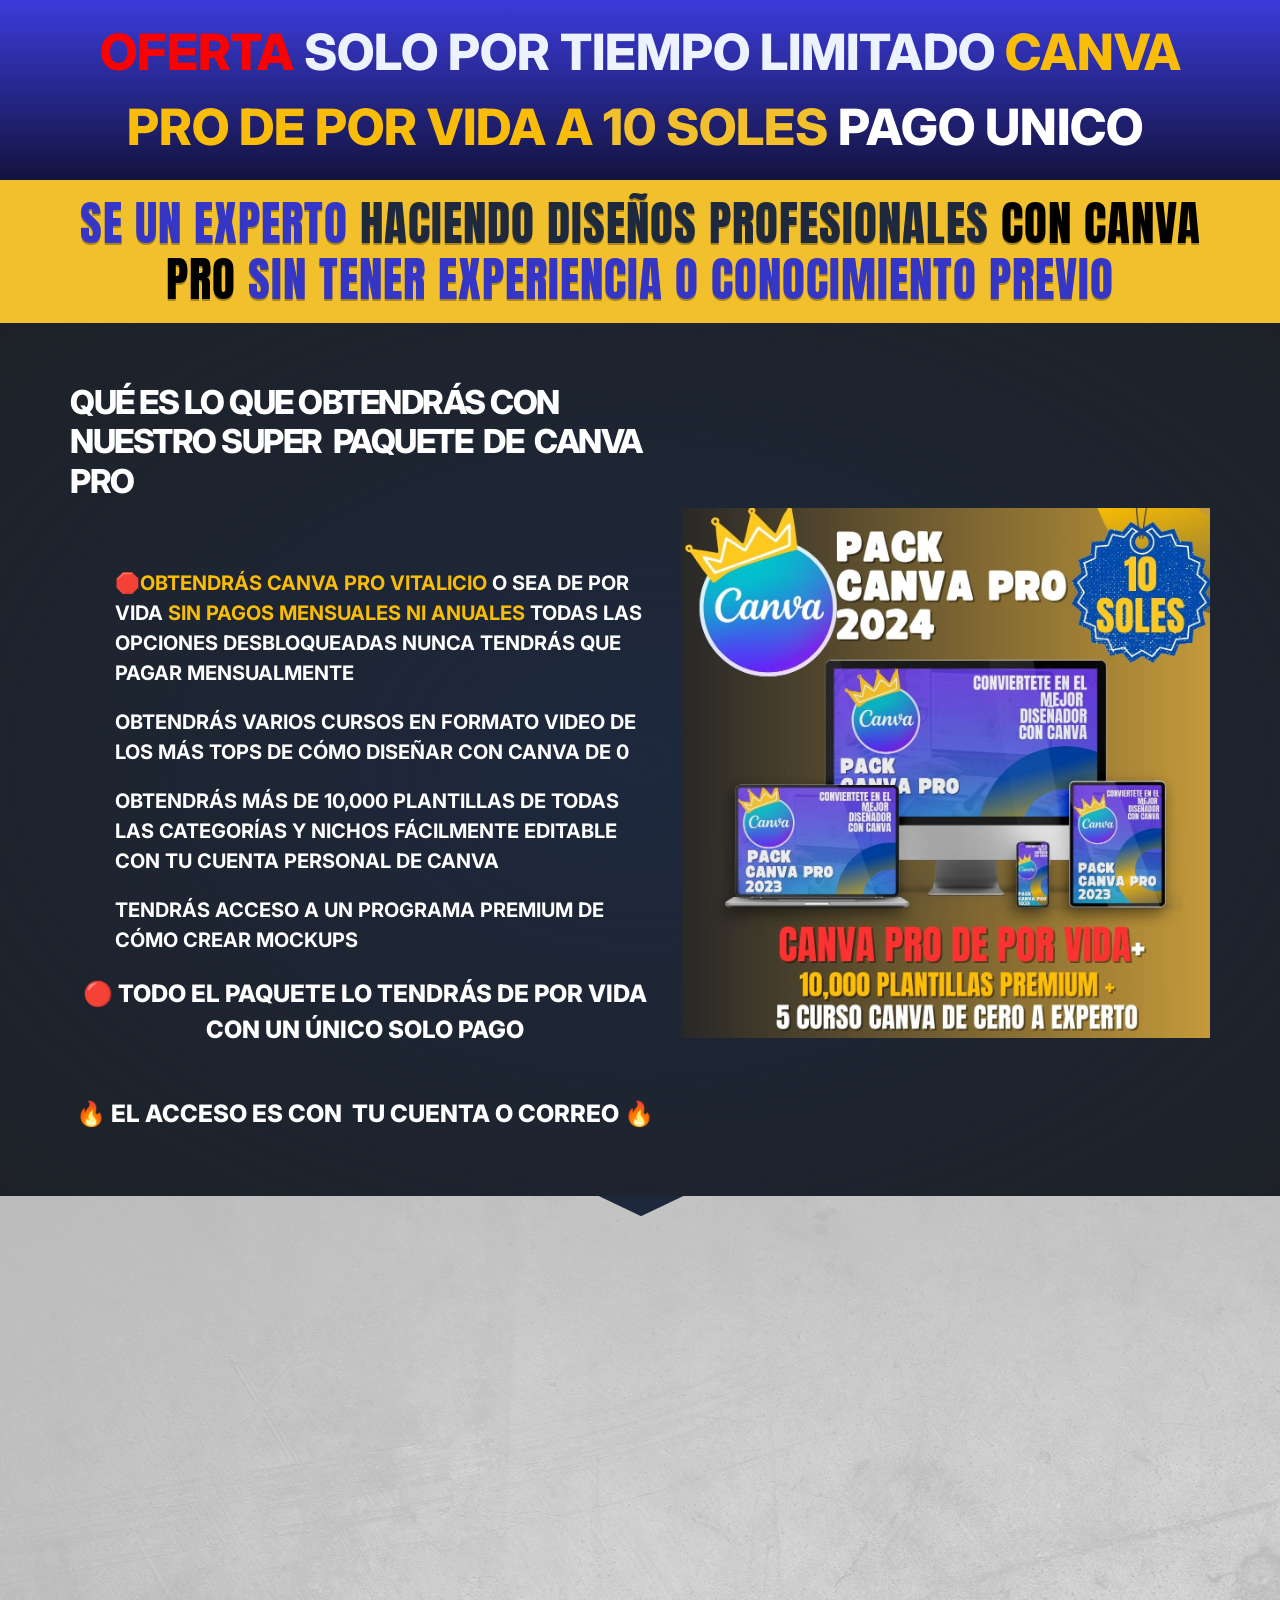
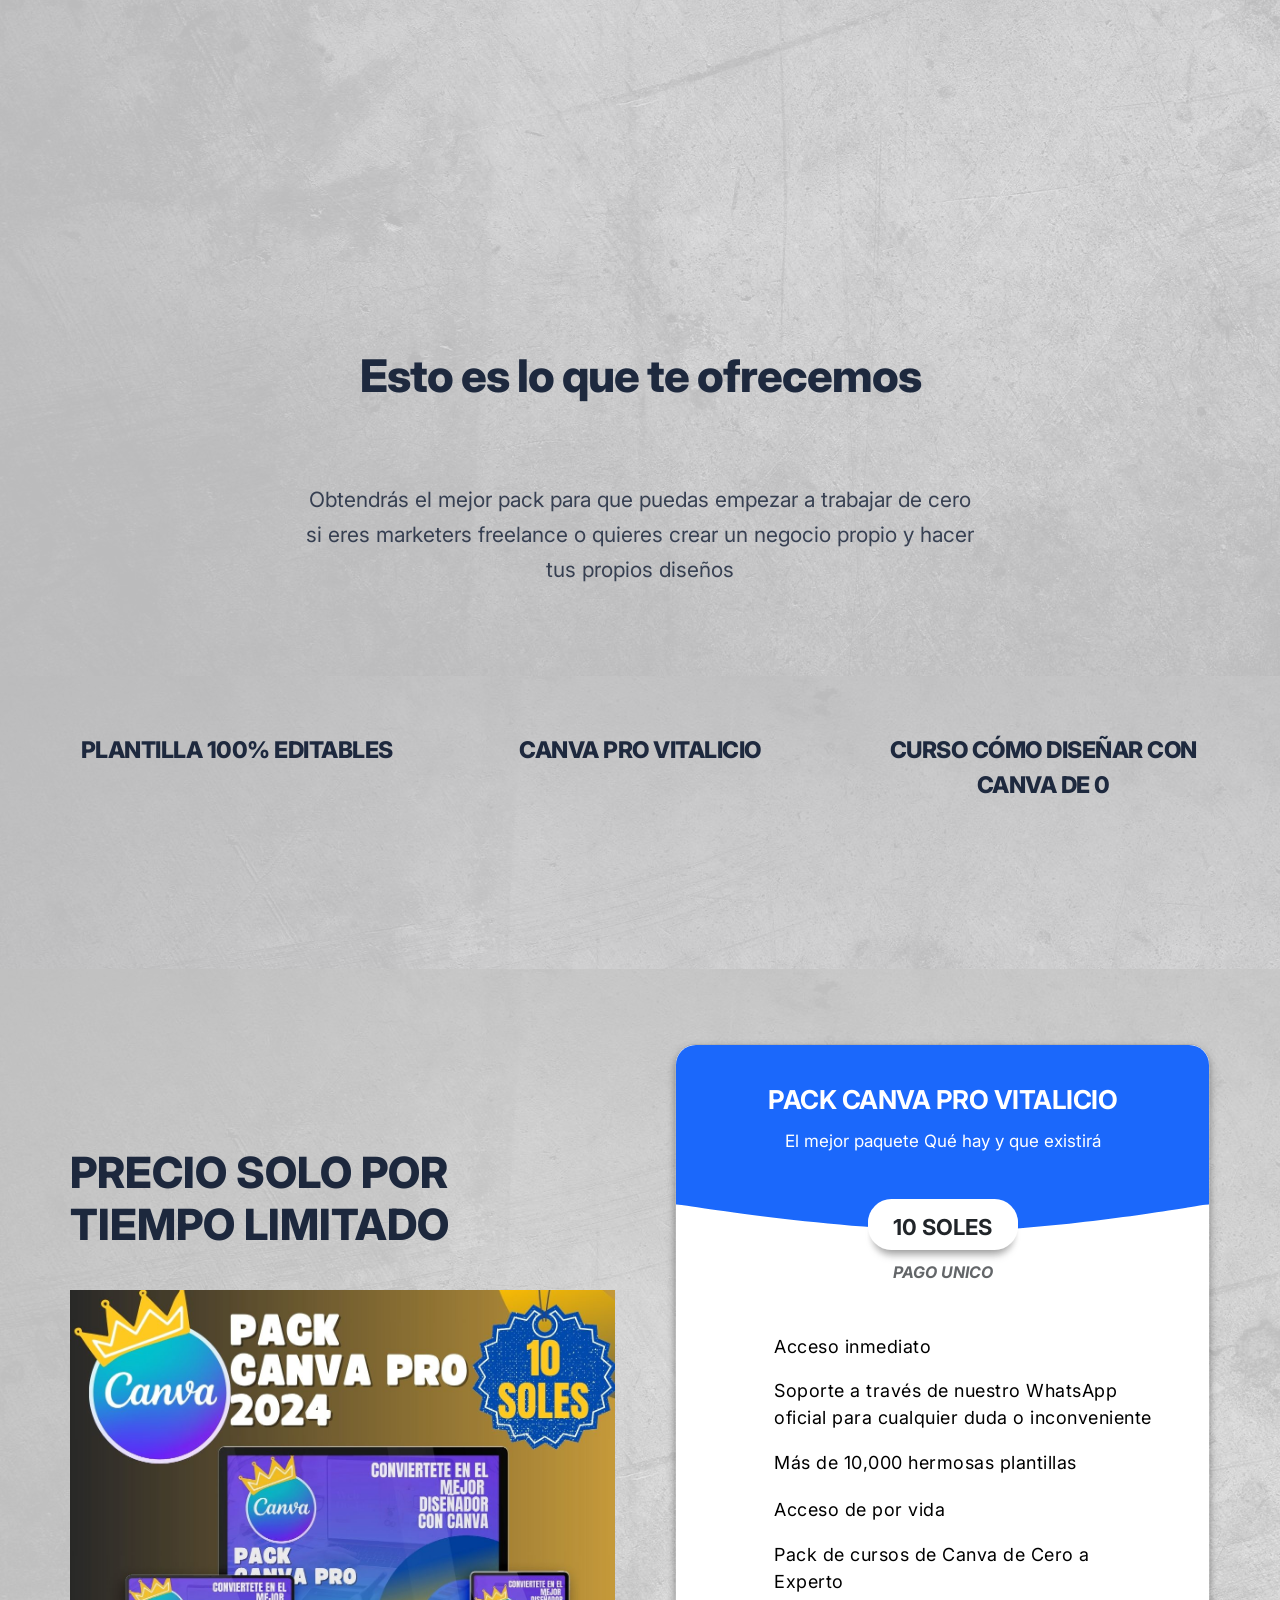
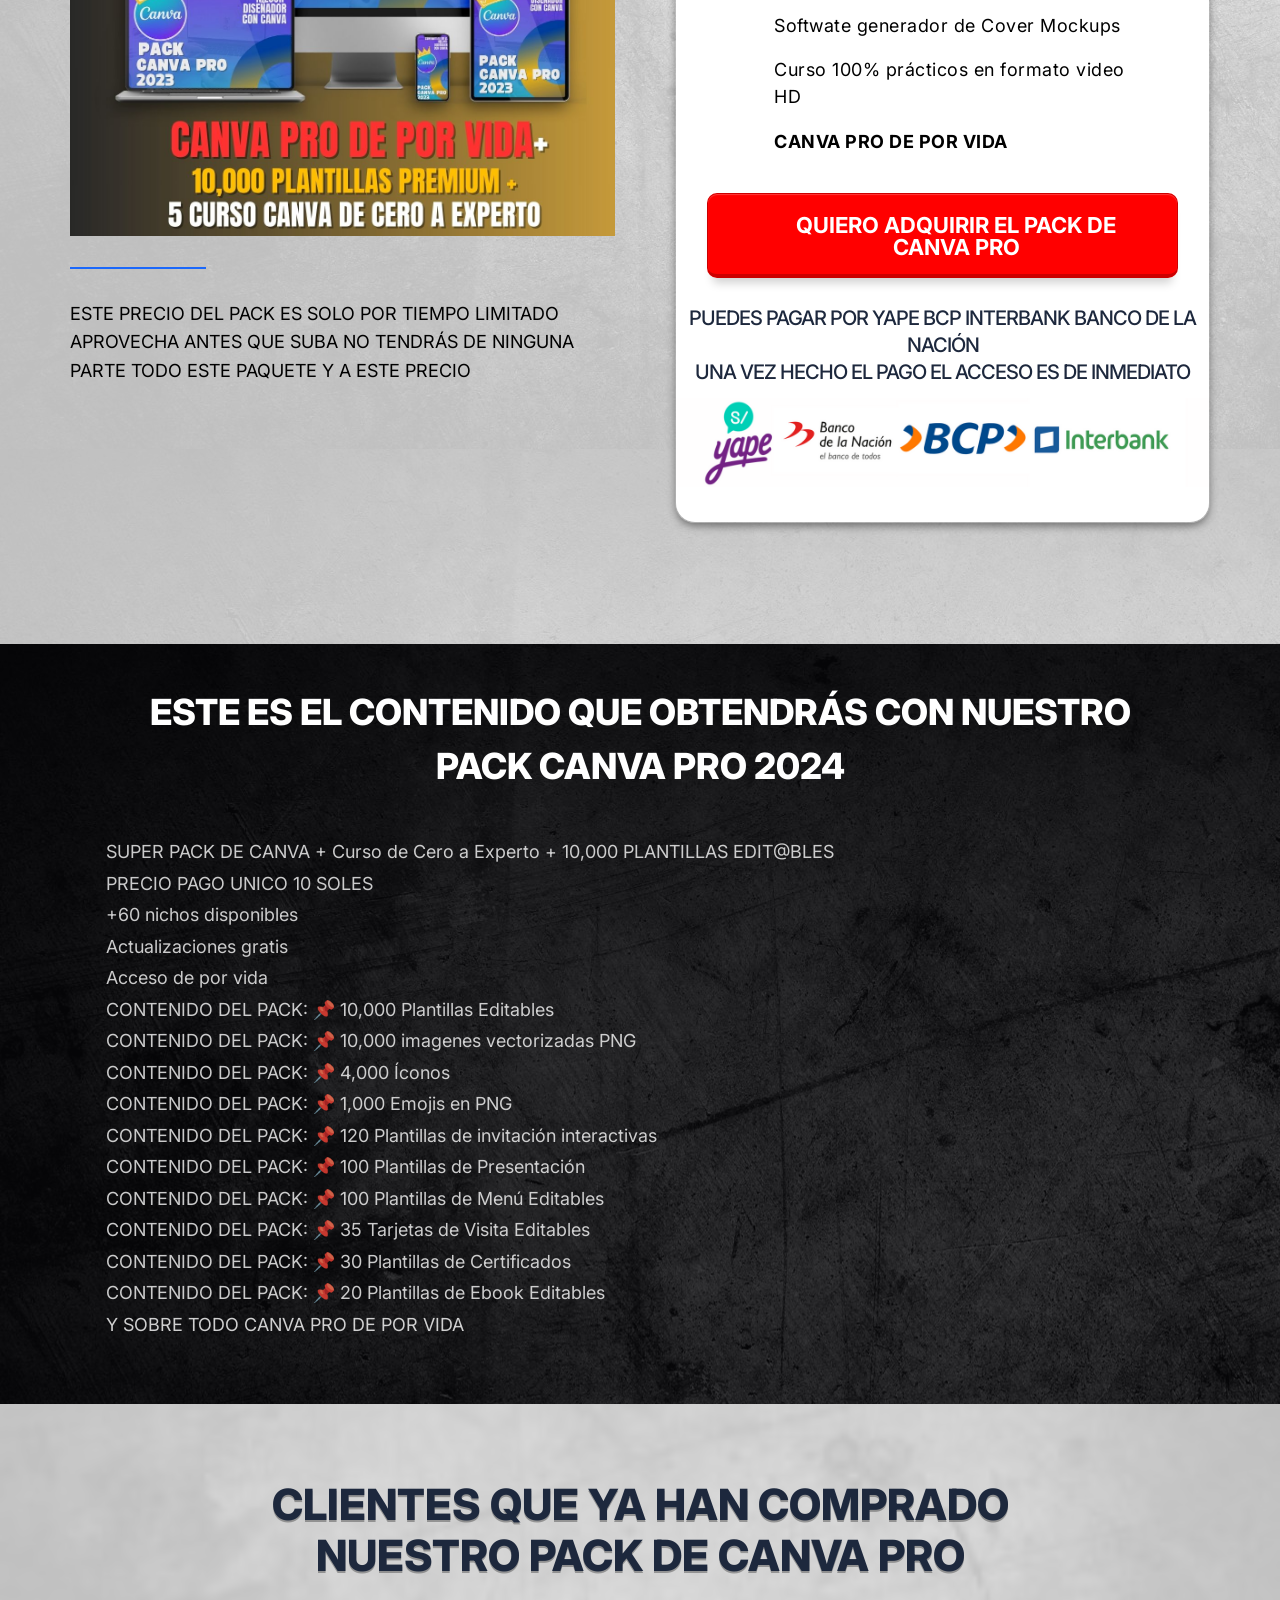
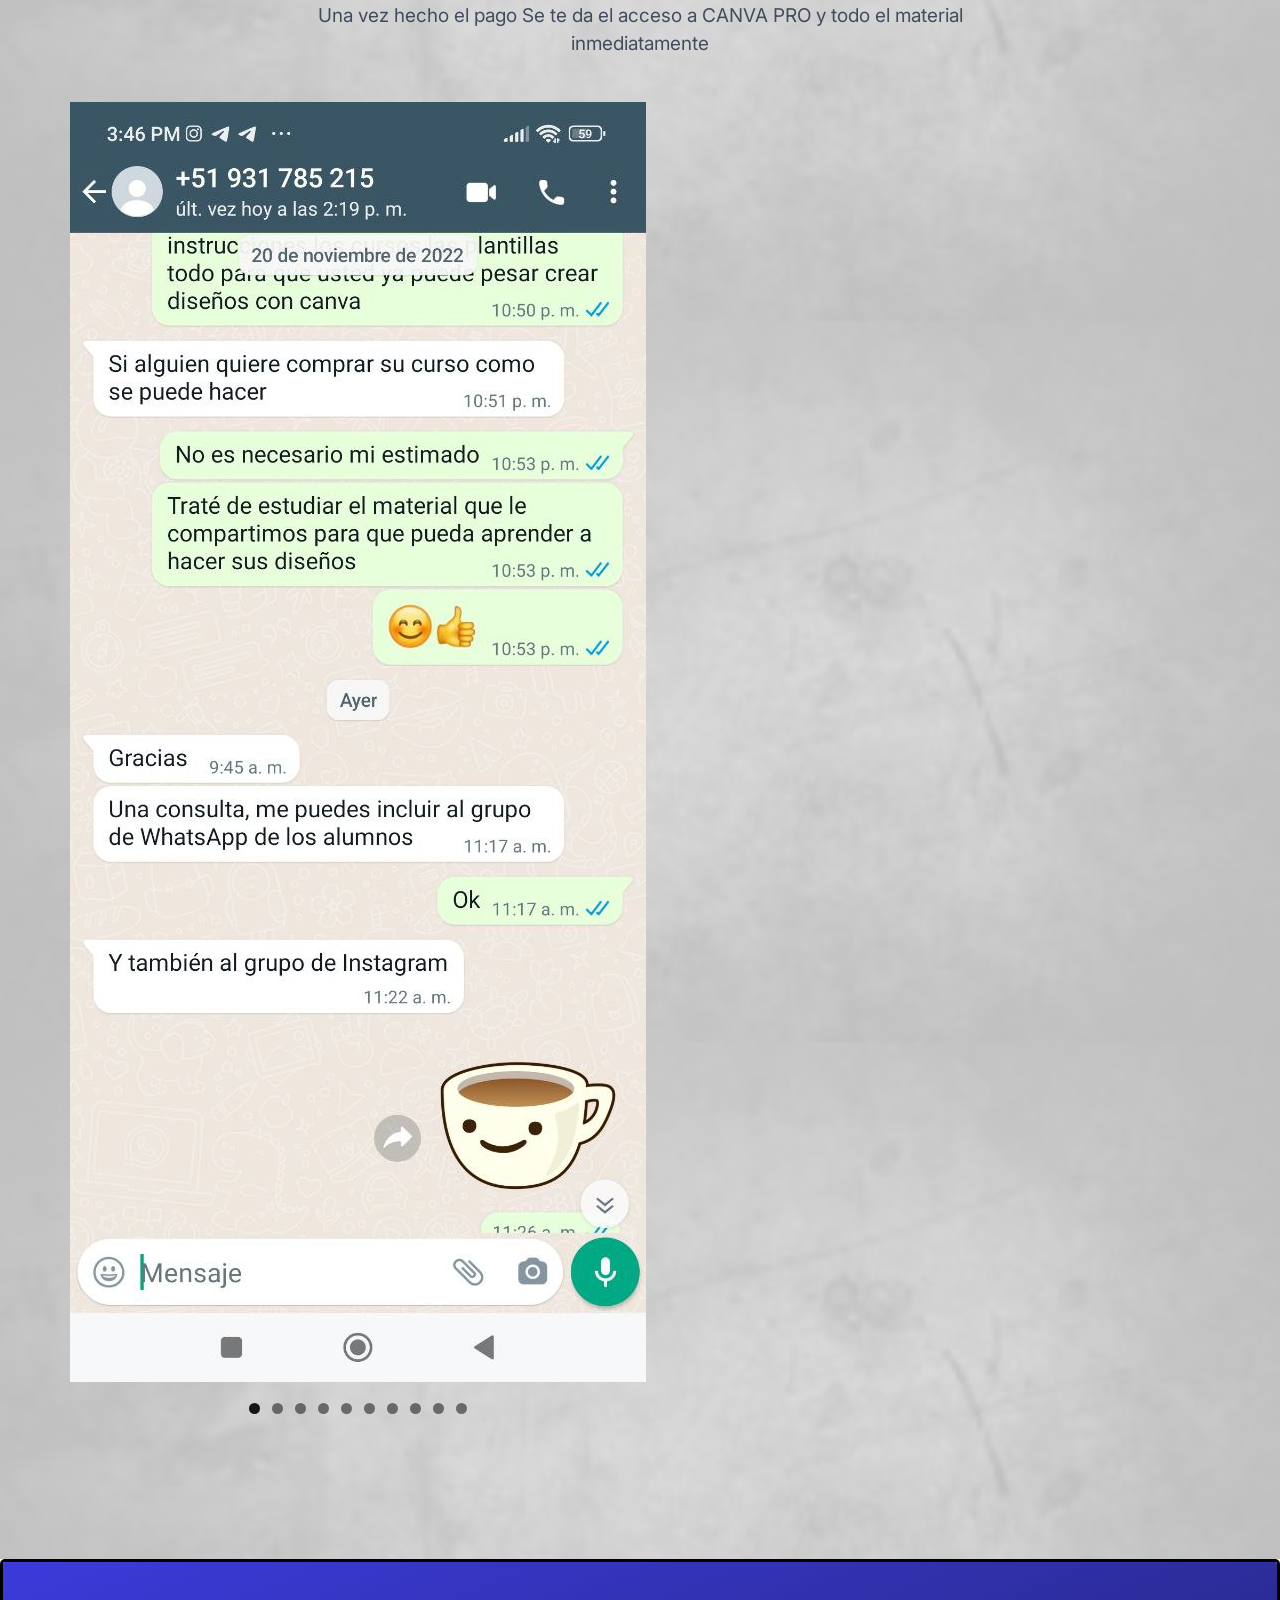
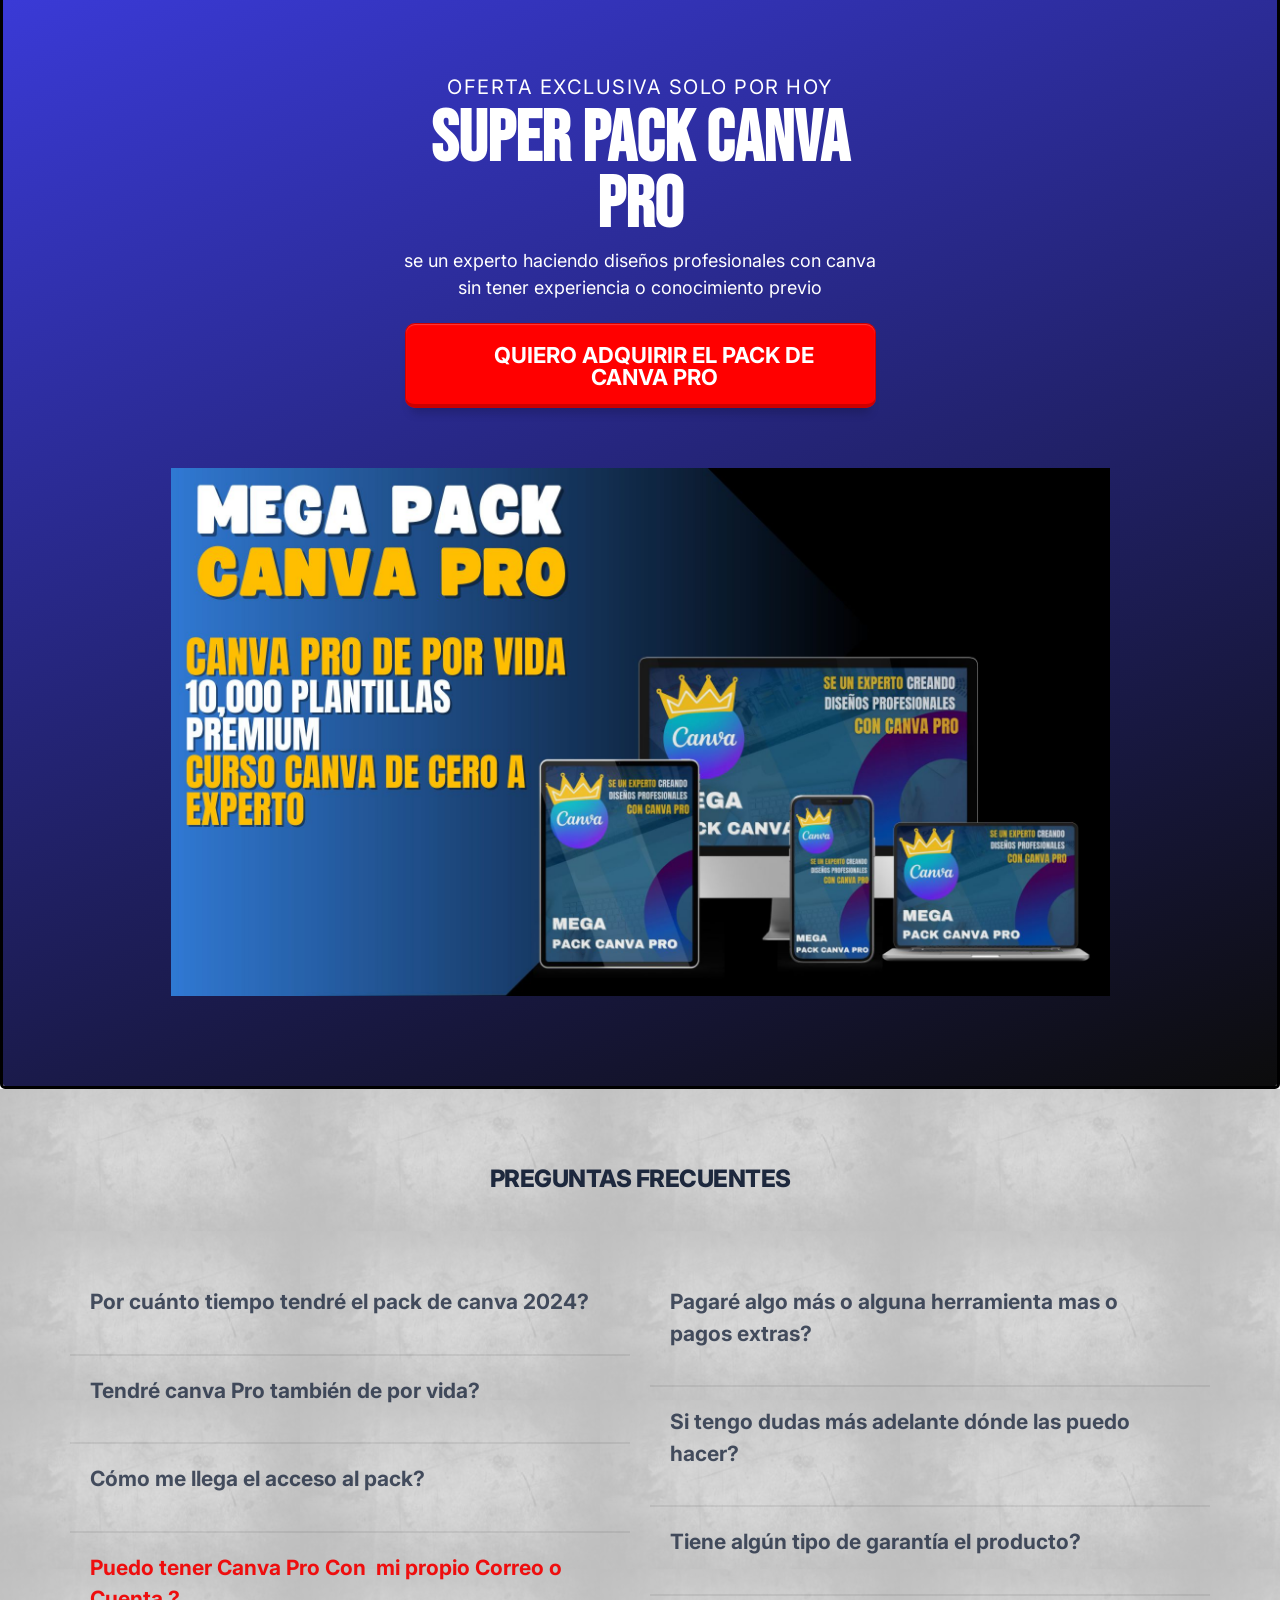
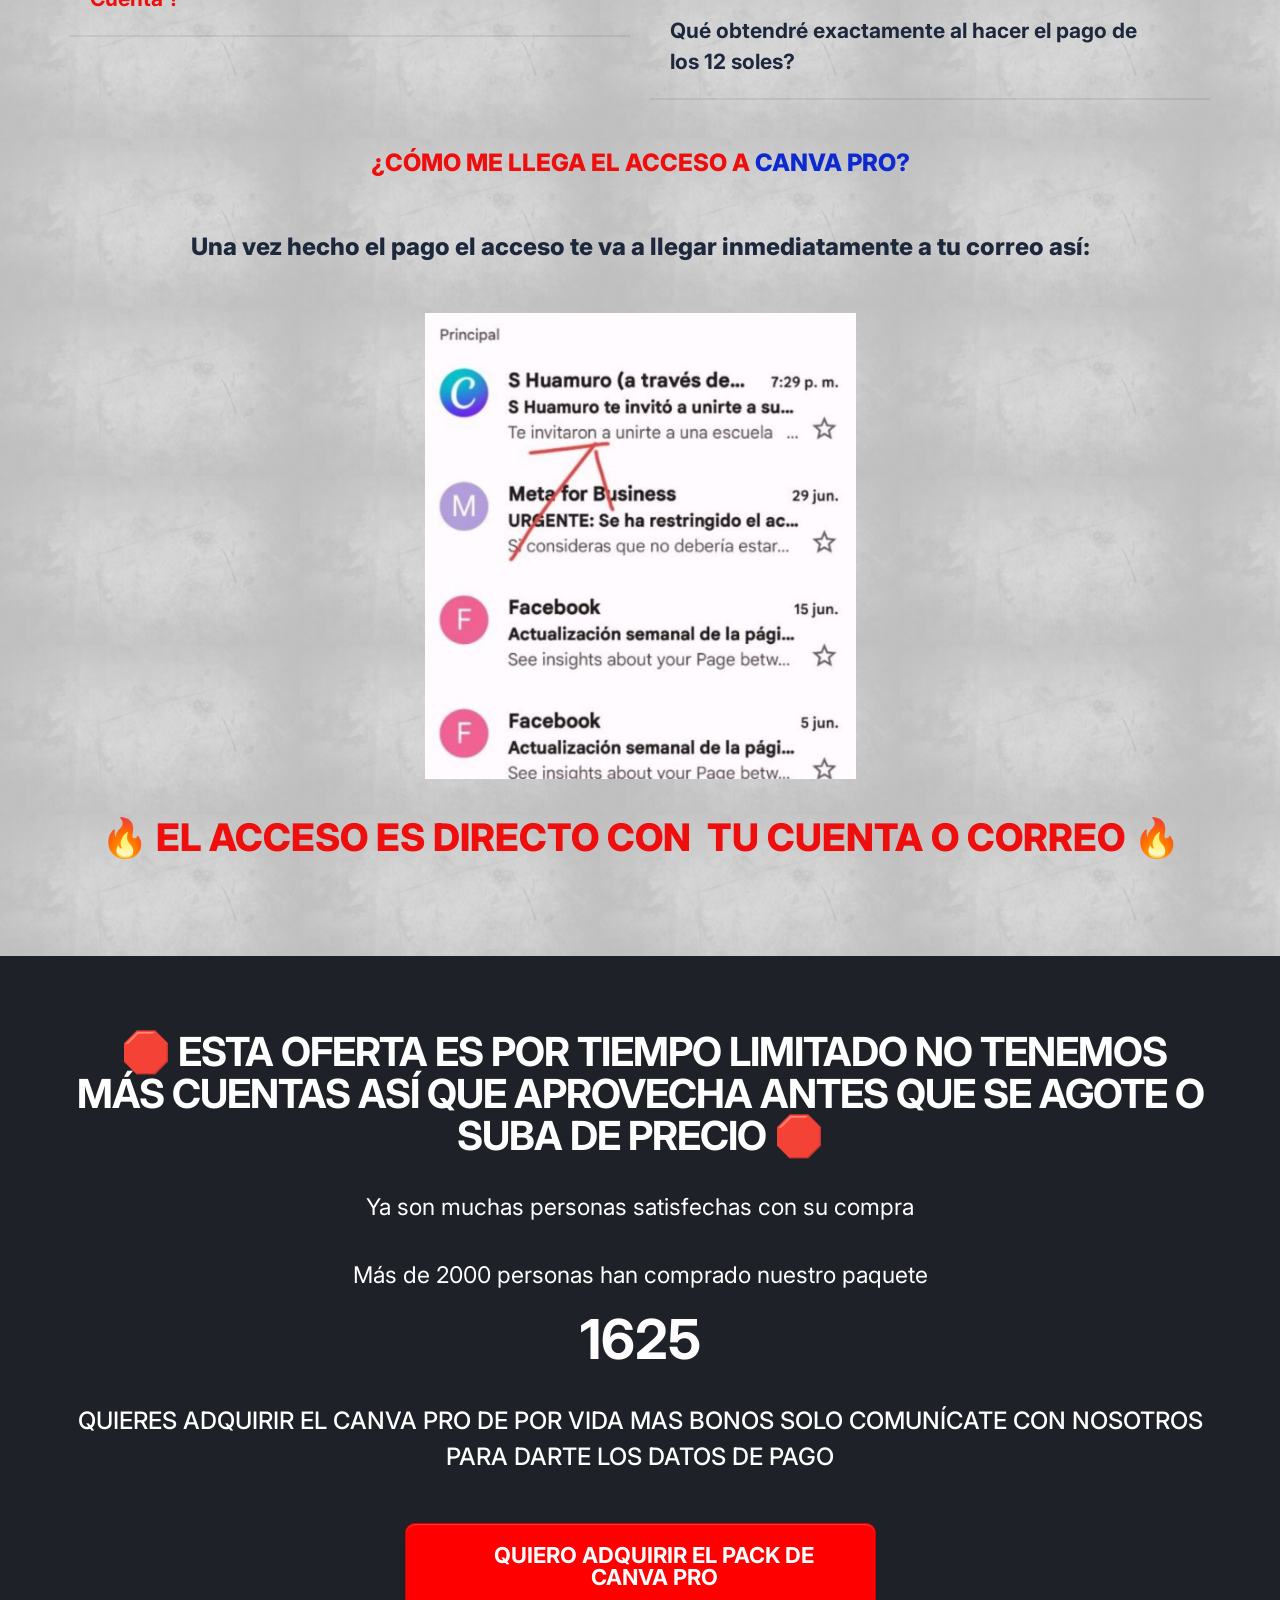
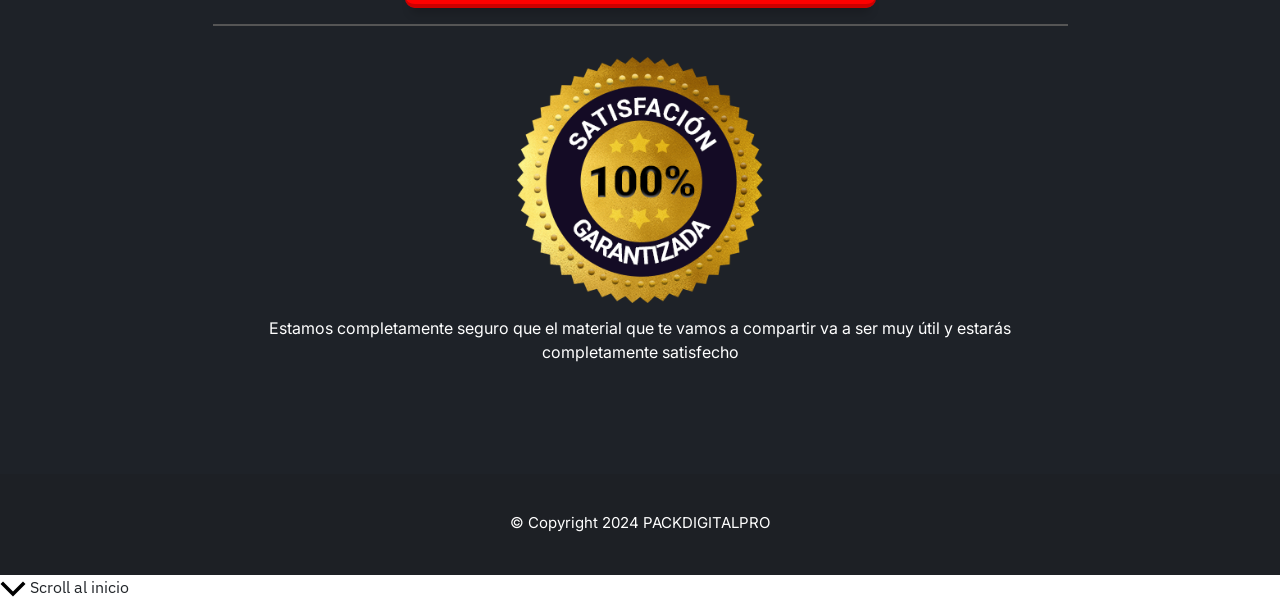
==== commit f0bcb129: "sinc" ====
--- a/web/canva-pro-2024/index.html
+++ b/web/canva-pro-2024/index.html
@@ -67,7 +67,7 @@
 <body class="page-template page-template-op_builder_blank page page-id-996 ast-header-break-point ast-plain-container ast-no-sidebar astra-4.2.2 ast-single-post ast-inherit-site-logo-transparent ast-hfb-header ast-normal-title-enabled elementor-default elementor-kit-196">
 
 <div id="op3-designer-element">
-<div data-op3-children="12"><div id="op3-element-NMUvtHYH" class="op3-element " data-op3-uuid="NMUvtHYH" data-op3-gid="" data-op3-element-type="section" data-op3-element-spec="" data-op3-element-caption="Section #Z8LhtlAM" data-op3-code-before="" data-op3-code-after="" data-op-visibility-hidden="0" data-op-element-hidden="0" data-op3-style-id="" data-op3-has-children="1"><div data-op3-element-container data-op-animation-trigger="none" data-op-animation-style="" data-op-animation-loop="0" data-op-timer-minutes="0" data-op-timer-seconds="0" data-op3-sticky="0" data-op3-sticky-active-desktop="1" data-op3-sticky-active-tablet="1" data-op3-sticky-active-mobile="0" data-op3-sticky-top-desktop="0px" data-op3-sticky-top-tablet="0px" data-op3-sticky-top-mobile="0px" data-op3-sticky-until="0" data-op3-sticky-until-element=""><div data-op3-border><div data-op3-background="base"></div><div data-op3-background="image" class="op3-background-image"></div><div data-op3-background="overlay"></div></div><div data-op3-children="1"><div id="op3-element-YNP2JIaq" class="op3-element " data-op3-uuid="YNP2JIaq" data-op3-gid="" data-op3-element-type="row" data-op3-element-spec="" data-op3-element-caption="Row #zS0nyfzi" data-op3-code-before="" data-op3-code-after="" data-op-visibility-hidden="0" data-op-element-hidden="0" data-op3-style-id="" data-op3-has-children="1"><div data-op3-element-container data-op-animation-trigger="none" data-op-animation-style="" data-op-animation-loop="0" data-op-timer-minutes="0" data-op-timer-seconds="0" data-op3-sticky="0" data-op3-sticky-active-desktop="1" data-op3-sticky-active-tablet="1" data-op3-sticky-active-mobile="0" data-op3-sticky-top-desktop="0px" data-op3-sticky-top-tablet="0px" data-op3-sticky-top-mobile="0px" data-op3-sticky-until="0" data-op3-sticky-until-element=""><div data-op3-children="1" data-op3-stack-columns-desktop="0" data-op3-stack-columns-desktop-reverse="0" data-op3-stack-columns-tablet="0" data-op3-stack-columns-tablet-reverse="0" data-op3-stack-columns-mobile="1" data-op3-stack-columns-mobile-reverse="0" data-op3-wrap-columns-desktop="0" data-op3-wrap-columns-tablet="0" data-op3-wrap-columns-mobile="0"><div id="op3-element-e1aKy8Zq" class="op3-element " data-op3-uuid="e1aKy8Zq" data-op3-gid="" data-op3-element-type="column" data-op3-element-spec="" data-op3-element-caption="Column #l4hQi1DT" data-op3-code-before="" data-op3-code-after="" data-op-visibility-hidden="0" data-op-element-hidden="0" data-op3-style-id="" data-op3-has-children="1"><div class="op3-column-content op3-background-parent" data-op-animation-trigger="none" data-op-animation-style="" data-op-animation-loop="0" data-op-timer-minutes="0" data-op-timer-seconds="0"><div data-op3-element-container><div data-op3-children="1"><div id="op3-element-zkRykFdZ" class="op3-element " data-op3-uuid="zkRykFdZ" data-op3-gid="" data-op3-element-type="headline" data-op3-element-spec="" data-op3-element-caption="Headline #zkRykFdZ" data-op3-code-before="" data-op3-code-after="" data-op-visibility-hidden="0" data-op-element-hidden="0" data-op3-style-id="" data-op3-has-children="0"><div class="op3-headline-wrapper" data-op-animation-trigger="none" data-op-animation-style="" data-op-animation-loop="0" data-op-timer-minutes="0" data-op-timer-seconds="0"><div data-op3-contenteditable><h2><span style="color: rgb(249, 2, 2);">OFERTA</span> SOLO POR TIEMPO LIMITADO <span style="color: rgb(249, 189, 9);">canva pro de por vida a&nbsp;</span><span style="color: rgb(242, 192, 44);">10 SOLES </span><span style="color: rgb(255, 255, 255);">pago unico&nbsp;</span></h2></div></div></div></div></div></div></div></div></div></div></div></div></div><div id="op3-element-H1ic7aCQ" class="op3-element " data-op3-uuid="H1ic7aCQ" data-op3-gid="" data-op3-element-type="section" data-op3-element-spec="" data-op3-element-caption="Section #H1ic7aCQ" data-op3-code-before="" data-op3-code-after="" data-op-visibility-hidden="0" data-op-element-hidden="0" data-op3-style-id="" data-op3-has-children="1"><div data-op3-element-container data-op-animation-trigger="none" data-op-animation-style="" data-op-animation-loop="0" data-op-timer-minutes="0" data-op-timer-seconds="0" data-op3-sticky="0" data-op3-sticky-active-desktop="1" data-op3-sticky-active-tablet="1" data-op3-sticky-active-mobile="0" data-op3-sticky-top-desktop="0px" data-op3-sticky-top-tablet="0px" data-op3-sticky-top-mobile="0px" data-op3-sticky-until="0" data-op3-sticky-until-element=""><div data-op3-border><div data-op3-background="base"></div><div data-op3-background="image" class="op3-background-image"></div><div data-op3-background="overlay"></div></div><div data-op3-children="1"><div id="op3-element-EA3IDiNw" class="op3-element " data-op3-uuid="EA3IDiNw" data-op3-gid="" data-op3-element-type="row" data-op3-element-spec="" data-op3-element-caption="Row #EA3IDiNw" data-op3-code-before="" data-op3-code-after="" data-op-visibility-hidden="0" data-op-element-hidden="0" data-op3-style-id="" data-op3-has-children="1"><div data-op3-element-container data-op-animation-trigger="none" data-op-animation-style="" data-op-animation-loop="0" data-op-timer-minutes="0" data-op-timer-seconds="0" data-op3-sticky="0" data-op3-sticky-active-desktop="1" data-op3-sticky-active-tablet="1" data-op3-sticky-active-mobile="0" data-op3-sticky-top-desktop="0px" data-op3-sticky-top-tablet="0px" data-op3-sticky-top-mobile="0px" data-op3-sticky-until="0" data-op3-sticky-until-element=""><div data-op3-children="1" data-op3-stack-columns-desktop="0" data-op3-stack-columns-desktop-reverse="0" data-op3-stack-columns-tablet="0" data-op3-stack-columns-tablet-reverse="0" data-op3-stack-columns-mobile="1" data-op3-stack-columns-mobile-reverse="0" data-op3-wrap-columns-desktop="0" data-op3-wrap-columns-tablet="0" data-op3-wrap-columns-mobile="0"><div id="op3-element-c3mQnuYo" class="op3-element " data-op3-uuid="c3mQnuYo" data-op3-gid="" data-op3-element-type="column" data-op3-element-spec="" data-op3-element-caption="Column #c3mQnuYo" data-op3-code-before="" data-op3-code-after="" data-op-visibility-hidden="0" data-op-element-hidden="0" data-op3-style-id="" data-op3-has-children="1"><div class="op3-column-content op3-background-parent" data-op-animation-trigger="none" data-op-animation-style="" data-op-animation-loop="0" data-op-timer-minutes="0" data-op-timer-seconds="0"><div data-op3-element-container><div data-op3-children="1"><div id="op3-element-iFTeJ1Sp" class="op3-element " data-op3-uuid="iFTeJ1Sp" data-op3-gid="" data-op3-element-type="headline" data-op3-element-spec="" data-op3-element-caption="Headline #iFTeJ1Sp" data-op3-code-before="" data-op3-code-after="" data-op-visibility-hidden="0" data-op-element-hidden="0" data-op3-style-id="" data-op3-has-children="0"><div class="op3-headline-wrapper" data-op-animation-trigger="none" data-op-animation-style="" data-op-animation-loop="0" data-op-timer-minutes="0" data-op-timer-seconds="0"><div data-op3-contenteditable><h6><span style="color: rgb(54, 54, 198);">se un experto</span> haciendo diseños profesionales <span style="color: rgb(1, 1, 1);">con canva pro</span> <span style="color: rgb(54, 54, 198);">sin tener experiencia o conocimiento previo</span></h6></div></div></div></div></div></div></div></div></div></div></div></div></div><div id="op3-element-2NaAwWHg" class="op3-element " data-op3-uuid="2NaAwWHg" data-op3-gid="" data-op3-element-type="section" data-op3-element-spec="" data-op3-element-caption="Section #2NaAwWHg" data-op3-code-before="" data-op3-code-after="" data-op-visibility-hidden="0" data-op-element-hidden="0" data-op3-style-id="" data-op3-has-children="1"><div data-op3-element-container data-op-animation-trigger="none" data-op-animation-style="" data-op-animation-loop="0" data-op-timer-minutes="0" data-op-timer-seconds="0" data-op3-sticky="0" data-op3-sticky-active-desktop="1" data-op3-sticky-active-tablet="1" data-op3-sticky-active-mobile="0" data-op3-sticky-top-desktop="0px" data-op3-sticky-top-tablet="0px" data-op3-sticky-top-mobile="0px" data-op3-sticky-until="0" data-op3-sticky-until-element=""><div data-op3-border><div data-op3-background="base"></div><div data-op3-background="image" class="op3-background-image"></div><div data-op3-background="overlay"></div></div><div data-op3-children="1"><div id="op3-element-nwLqODYg" class="op3-element " data-op3-uuid="nwLqODYg" data-op3-gid="" data-op3-element-type="row" data-op3-element-spec="" data-op3-element-caption="Row #nwLqODYg" data-op3-code-before="" data-op3-code-after="" data-op-visibility-hidden="0" data-op-element-hidden="0" data-op3-style-id="" data-op3-has-children="1"><div data-op3-element-container data-op-animation-trigger="none" data-op-animation-style="" data-op-animation-loop="0" data-op-timer-minutes="0" data-op-timer-seconds="0" data-op3-sticky="0" data-op3-sticky-active-desktop="1" data-op3-sticky-active-tablet="1" data-op3-sticky-active-mobile="0" data-op3-sticky-top-desktop="0px" data-op3-sticky-top-tablet="0px" data-op3-sticky-top-mobile="0px" data-op3-sticky-until="0" data-op3-sticky-until-element=""><div data-op3-children="2" data-op3-stack-columns-desktop="0" data-op3-stack-columns-desktop-reverse="0" data-op3-stack-columns-tablet="0" data-op3-stack-columns-tablet-reverse="0" data-op3-stack-columns-mobile="1" data-op3-stack-columns-mobile-reverse="0" data-op3-wrap-columns-desktop="0" data-op3-wrap-columns-tablet="0" data-op3-wrap-columns-mobile="0"><div id="op3-element-TsLqS0p1" class="op3-element " data-op3-uuid="TsLqS0p1" data-op3-gid="" data-op3-element-type="column" data-op3-element-spec="" data-op3-element-caption="Column #TsLqS0p1" data-op3-code-before="" data-op3-code-after="" data-op-visibility-hidden="0" data-op-element-hidden="0" data-op3-style-id="" data-op3-has-children="1"><div class="op3-column-content op3-background-parent" data-op-animation-trigger="none" data-op-animation-style="" data-op-animation-loop="0" data-op-timer-minutes="0" data-op-timer-seconds="0"><div data-op3-element-container><div data-op3-children="5"><div id="op3-element-CdQKY4I8" class="op3-element " data-op3-uuid="CdQKY4I8" data-op3-gid="" data-op3-element-type="headline" data-op3-element-spec="" data-op3-element-caption="Headline #CdQKY4I8" data-op3-code-before="" data-op3-code-after="" data-op-visibility-hidden="0" data-op-element-hidden="0" data-op3-style-id="" data-op3-has-children="0"><div class="op3-headline-wrapper" data-op-animation-trigger="none" data-op-animation-style="" data-op-animation-loop="0" data-op-timer-minutes="0" data-op-timer-seconds="0"><div data-op3-contenteditable><h2>Qué es lo que obtendrás con nuestro super&nbsp; paquete&nbsp; de&nbsp; canva Pro</h2></div></div></div><div id="op3-element-Nich6838" class="op3-element " data-op3-uuid="Nich6838" data-op3-gid="" data-op3-element-type="text" data-op3-element-spec="" data-op3-element-caption="Text Editor #Nich6838" data-op3-code-before="" data-op3-code-after="" data-op-visibility-hidden="0" data-op-element-hidden="0" data-op3-style-id="" data-op3-has-children="0"><div class="op3-text-wrapper" data-op-animation-trigger="none" data-op-animation-style="" data-op-animation-loop="0" data-op-timer-minutes="0" data-op-timer-seconds="0"><div data-op3-contenteditable><p><br></p></div></div></div><div id="op3-element-oHhSZquW" class="op3-element " data-op3-uuid="oHhSZquW" data-op3-gid="" data-op3-element-type="bulletblock" data-op3-element-spec="" data-op3-element-caption="Bullet Block #oHhSZquW" data-op3-code-before="" data-op3-code-after="" data-op-visibility-hidden="0" data-op-element-hidden="0" data-op3-style-id="" data-op3-has-children="1"><div data-op3-icon="op3-icon-shape-oval-2" data-op-animation-trigger="none" data-op-animation-style="" data-op-animation-loop="0" data-op-timer-minutes="0" data-op-timer-seconds="0"><div data-op3-border><div data-op3-background="base"></div><div data-op3-background="image" class="op3-background-image"></div><div data-op3-background="overlay"></div></div><div data-op3-children="4" data-op3-bulletblock-media="icon"><div id="op3-element-970Uldqt" class="op3-element " data-op3-uuid="970Uldqt" data-op3-gid="" data-op3-element-type="bulletlist" data-op3-element-spec="" data-op3-element-caption="Bullet List #970Uldqt" data-op3-code-before="" data-op3-code-after="" data-op-visibility-hidden="0" data-op-element-hidden="0" data-op3-style-id="" data-op3-has-children="0"><i class="op3-icon op3-icon-check-2-2" data-op3-icon="op3-icon-check-2-2"><svg width="1em" height="1em"><use href="https://packdigital.click/wp-content/plugins/op-builder/public/assets/cache/page-996.svg?ver=1711734379#op3-icons-check-2-2" /></svg></i><a  target="_self" data-op-action="link" data-op-popoverlay-trigger="none"  data-op-animation-trigger="none" data-op-animation-style="" data-op-animation-loop="0" data-op-timer-minutes="0" data-op-timer-seconds="0" data-op3-smooth-scroll="0"><div data-op3-contenteditable><div>🛑<span style="color: rgb(249, 189, 9);">Obtendrás canva pro vitalicio</span> o sea de por vida <span style="color: rgb(249, 189, 9);">sin pagos mensuales ni anuales </span>todas las opciones desbloqueadas nunca tendrás que pagar mensualmente</div></div></a></div><div id="op3-element-GHa8hRXO" class="op3-element " data-op3-uuid="GHa8hRXO" data-op3-gid="" data-op3-element-type="bulletlist" data-op3-element-spec="" data-op3-element-caption="Bullet List #GHa8hRXO" data-op3-code-before="" data-op3-code-after="" data-op-visibility-hidden="0" data-op-element-hidden="0" data-op3-style-id="" data-op3-has-children="0"><i class="op3-icon op3-icon-check-2-2" data-op3-icon="op3-icon-check-2-2"><svg width="1em" height="1em"><use href="https://packdigital.click/wp-content/plugins/op-builder/public/assets/cache/page-996.svg?ver=1711734379#op3-icons-check-2-2" /></svg></i><a  target="_self" data-op-action="link" data-op-popoverlay-trigger="none"  data-op-animation-trigger="none" data-op-animation-style="" data-op-animation-loop="0" data-op-timer-minutes="0" data-op-timer-seconds="0" data-op3-smooth-scroll="0"><div data-op3-contenteditable><div>Obtendrás varios cursos en formato Video  de los más tops de cómo diseñar con canva de 0</div></div></a></div><div id="op3-element-WdVwW9T7" class="op3-element " data-op3-uuid="WdVwW9T7" data-op3-gid="" data-op3-element-type="bulletlist" data-op3-element-spec="" data-op3-element-caption="Bullet List #WdVwW9T7" data-op3-code-before="" data-op3-code-after="" data-op-visibility-hidden="0" data-op-element-hidden="0" data-op3-style-id="" data-op3-has-children="0"><i class="op3-icon op3-icon-check-2-2" data-op3-icon="op3-icon-check-2-2"><svg width="1em" height="1em"><use href="https://packdigital.click/wp-content/plugins/op-builder/public/assets/cache/page-996.svg?ver=1711734379#op3-icons-check-2-2" /></svg></i><a  target="_self" data-op-action="link" data-op-popoverlay-trigger="none"  data-op-animation-trigger="none" data-op-animation-style="" data-op-animation-loop="0" data-op-timer-minutes="0" data-op-timer-seconds="0" data-op3-smooth-scroll="0"><div data-op3-contenteditable><div>Obtendrás más de 10,000 Plantillas de todas las categorías y nichos fácilmente editable con tu cuenta personal de canva</div></div></a></div><div id="op3-element-73jRJRUB" class="op3-element " data-op3-uuid="73jRJRUB" data-op3-gid="" data-op3-element-type="bulletlist" data-op3-element-spec="" data-op3-element-caption="Bullet List #73jRJRUB" data-op3-code-before="" data-op3-code-after="" data-op-visibility-hidden="0" data-op-element-hidden="0" data-op3-style-id="" data-op3-has-children="0"><i class="op3-icon op3-icon-check-2-2" data-op3-icon="op3-icon-check-2-2"><svg width="1em" height="1em"><use href="https://packdigital.click/wp-content/plugins/op-builder/public/assets/cache/page-996.svg?ver=1711734379#op3-icons-check-2-2" /></svg></i><a  target="_self" data-op-action="link" data-op-popoverlay-trigger="none"  data-op-animation-trigger="none" data-op-animation-style="" data-op-animation-loop="0" data-op-timer-minutes="0" data-op-timer-seconds="0" data-op3-smooth-scroll="0"><div data-op3-contenteditable><div>Tendrás acceso a un programa Premium de cómo crear mockups</div></div></a></div></div></div></div><div id="op3-element-5R1A0NkA" class="op3-element " data-op3-uuid="5R1A0NkA" data-op3-gid="" data-op3-element-type="headline" data-op3-element-spec="" data-op3-element-caption="Headline #5R1A0NkA" data-op3-code-before="" data-op3-code-after="" data-op-visibility-hidden="0" data-op-element-hidden="0" data-op3-style-id="" data-op3-has-children="0"><div class="op3-headline-wrapper" data-op-animation-trigger="none" data-op-animation-style="" data-op-animation-loop="0" data-op-timer-minutes="0" data-op-timer-seconds="0"><div data-op3-contenteditable><h2>🔴 Todo el paquete Lo tendrás de por vida con un único solo pago<br><br></h2></div></div></div><div id="op3-element-CLmqgvN2" class="op3-element " data-op3-uuid="CLmqgvN2" data-op3-gid="" data-op3-element-type="headline" data-op3-element-spec="" data-op3-element-caption="Headline #CLmqgvN2" data-op3-code-before="" data-op3-code-after="" data-op-visibility-hidden="0" data-op-element-hidden="0" data-op3-style-id="" data-op3-has-children="0"><div class="op3-headline-wrapper" data-op-animation-trigger="none" data-op-animation-style="" data-op-animation-loop="0" data-op-timer-minutes="0" data-op-timer-seconds="0"><div data-op3-contenteditable><h2>🔥 el acceso es con&nbsp; tu cuenta o correo 🔥<br></h2></div></div></div></div></div></div></div><div id="op3-element-bVbntM7g" class="op3-element " data-op3-uuid="bVbntM7g" data-op3-gid="" data-op3-element-type="column" data-op3-element-spec="" data-op3-element-caption="Column #bVbntM7g" data-op3-code-before="" data-op3-code-after="" data-op-visibility-hidden="0" data-op-element-hidden="0" data-op3-style-id="" data-op3-has-children="1"><div class="op3-column-content op3-background-parent" data-op-animation-trigger="none" data-op-animation-style="" data-op-animation-loop="0" data-op-timer-minutes="0" data-op-timer-seconds="0"><div data-op3-element-container><div data-op3-children="1"><div id="op3-element-NngD7B7p" class="op3-element " data-op3-uuid="NngD7B7p" data-op3-gid="" data-op3-element-type="image" data-op3-element-spec="" data-op3-element-caption="Image #NngD7B7p" data-op3-code-before="" data-op3-code-after="" data-op-visibility-hidden="0" data-op-element-hidden="0" data-op3-style-id="" data-op3-has-children="0"><figure class="op3-background-ancestor" data-op-animation-trigger="none" data-op-animation-style="" data-op-animation-loop="0" data-op-timer-minutes="0" data-op-timer-seconds="0"><a href="#"  target="_self"  data-op-action="popoverlay" data-op-popoverlay-trigger="bbjlRaIg" data-op-select-funnel-step="" data-op3-smooth-scroll="0"><div class="op3-image-overlay-container"><img fetchpriority="high" decoding="async" src="../wp-content/uploads/2024/03/2-1.jpg" alt="" title="2" width="1200" height="1201" data-op3-attachment-id="1020" /></div></a></figure></div></div></div></div></div></div></div></div></div></div></div><div id="op3-element-znzaer1g" class="op3-element " data-op3-uuid="znzaer1g" data-op3-gid="" data-op3-element-type="section" data-op3-element-spec="" data-op3-element-caption="Section #znzaer1g" data-op3-code-before="" data-op3-code-after="" data-op-visibility-hidden="0" data-op-element-hidden="0" data-op3-style-id="" data-op3-has-children="1"><div data-op3-element-container data-op-animation-trigger="none" data-op-animation-style="" data-op-animation-loop="0" data-op-timer-minutes="0" data-op-timer-seconds="0" data-op3-sticky="0" data-op3-sticky-active-desktop="1" data-op3-sticky-active-tablet="1" data-op3-sticky-active-mobile="0" data-op3-sticky-top-desktop="0px" data-op3-sticky-top-tablet="0px" data-op3-sticky-top-mobile="0px" data-op3-sticky-until="0" data-op3-sticky-until-element=""><div data-op3-border><div data-op3-background="base"></div><div data-op3-background="image" class="op3-background-image"></div><div data-op3-background="overlay"></div><div data-op3-background="separatorTop"><svg viewBox="0 0 600 24" preserveAspectRatio="none" xmlns="http://www.w3.org/2000/svg"><g stroke="none" stroke-width="1" fill="none" fill-rule="evenodd"><polygon id="Triangle" fill="currentColor" transform="translate(300.500000, 11.000000) rotate(180.000000) translate(-300.500000, -11.000000) " points="300.5 -2 322 24 279 24"></polygon></g></svg></div></div><div data-op3-children="3"><div id="op3-element-6HnyTFfc" class="op3-element " data-op3-uuid="6HnyTFfc" data-op3-gid="" data-op3-element-type="row" data-op3-element-spec="" data-op3-element-caption="Row #6HnyTFfc" data-op3-code-before="" data-op3-code-after="" data-op-visibility-hidden="0" data-op-element-hidden="0" data-op3-style-id="" data-op3-has-children="1"><div data-op3-element-container data-op-animation-trigger="none" data-op-animation-style="" data-op-animation-loop="0" data-op-timer-minutes="0" data-op-timer-seconds="0" data-op3-sticky="0" data-op3-sticky-active-desktop="1" data-op3-sticky-active-tablet="1" data-op3-sticky-active-mobile="0" data-op3-sticky-top-desktop="0px" data-op3-sticky-top-tablet="0px" data-op3-sticky-top-mobile="0px" data-op3-sticky-until="0" data-op3-sticky-until-element=""><div data-op3-children="1" data-op3-stack-columns-desktop="0" data-op3-stack-columns-desktop-reverse="0" data-op3-stack-columns-tablet="0" data-op3-stack-columns-tablet-reverse="0" data-op3-stack-columns-mobile="1" data-op3-stack-columns-mobile-reverse="0" data-op3-wrap-columns-desktop="0" data-op3-wrap-columns-tablet="0" data-op3-wrap-columns-mobile="0"><div id="op3-element-LbWfYlTS" class="op3-element " data-op3-uuid="LbWfYlTS" data-op3-gid="" data-op3-element-type="column" data-op3-element-spec="" data-op3-element-caption="Column #LbWfYlTS" data-op3-code-before="" data-op3-code-after="" data-op-visibility-hidden="0" data-op-element-hidden="0" data-op3-style-id="" data-op3-has-children="1"><div class="op3-column-content op3-background-parent" data-op-animation-trigger="none" data-op-animation-style="" data-op-animation-loop="0" data-op-timer-minutes="0" data-op-timer-seconds="0"><div data-op3-element-container><div data-op3-children="1"><div id="op3-element-gGMvTQ1D" class="op3-element " data-op3-uuid="gGMvTQ1D" data-op3-gid="" data-op3-element-type="customhtml" data-op3-element-spec="" data-op3-element-caption="Custom HTML #gGMvTQ1D" data-op3-code-before="" data-op3-code-after="" data-op-visibility-hidden="0" data-op-element-hidden="0" data-op3-style-id="" data-op3-has-children="0"><div class="op3-custom-html-wrapper" data-op-animation-trigger="none" data-op-animation-style="" data-op-animation-loop="0" data-op-timer-minutes="0" data-op-timer-seconds="0"><div data-op3-code-html><div style="position:relative;padding-top:56.25%;"><iframe src="https://iframe.mediadelivery.net/embed/120540/89d00f23-686d-4133-bbd5-1f05b95e4d76?autoplay=false&amp;loop=false&amp;muted=false&amp;preload=true" loading="lazy" style="border:none;position:absolute;top:0;height:100%;width:100%;" allow="accelerometer;gyroscope;autoplay;encrypted-media;picture-in-picture;" allowfullscreen="true"></iframe></div></div></div></div></div></div></div></div></div></div></div><div id="op3-element-KgQRf2OC" class="op3-element " data-op3-uuid="KgQRf2OC" data-op3-gid="" data-op3-element-type="row" data-op3-element-spec="" data-op3-element-caption="Row #KgQRf2OC" data-op3-code-before="" data-op3-code-after="" data-op-visibility-hidden="0" data-op-element-hidden="0" data-op3-style-id="" data-op3-has-children="1"><div data-op3-element-container data-op-animation-trigger="none" data-op-animation-style="" data-op-animation-loop="0" data-op-timer-minutes="0" data-op-timer-seconds="0" data-op3-sticky="0" data-op3-sticky-active-desktop="1" data-op3-sticky-active-tablet="1" data-op3-sticky-active-mobile="0" data-op3-sticky-top-desktop="0px" data-op3-sticky-top-tablet="0px" data-op3-sticky-top-mobile="0px" data-op3-sticky-until="0" data-op3-sticky-until-element=""><div data-op3-children="1" data-op3-stack-columns-desktop="0" data-op3-stack-columns-desktop-reverse="0" data-op3-stack-columns-tablet="0" data-op3-stack-columns-tablet-reverse="0" data-op3-stack-columns-mobile="1" data-op3-stack-columns-mobile-reverse="0" data-op3-wrap-columns-desktop="0" data-op3-wrap-columns-tablet="0" data-op3-wrap-columns-mobile="0"><div id="op3-element-A4dO8JPA" class="op3-element " data-op3-uuid="A4dO8JPA" data-op3-gid="" data-op3-element-type="column" data-op3-element-spec="" data-op3-element-caption="Column #A4dO8JPA" data-op3-code-before="" data-op3-code-after="" data-op-visibility-hidden="0" data-op-element-hidden="0" data-op3-style-id="" data-op3-has-children="1"><div class="op3-column-content op3-background-parent" data-op-animation-trigger="none" data-op-animation-style="" data-op-animation-loop="0" data-op-timer-minutes="0" data-op-timer-seconds="0"><div data-op3-element-container><div data-op3-children="2"><div id="op3-element-T2uupBMB" class="op3-element " data-op3-uuid="T2uupBMB" data-op3-gid="" data-op3-element-type="headline" data-op3-element-spec="" data-op3-element-caption="Headline #T2uupBMB" data-op3-code-before="" data-op3-code-after="" data-op-visibility-hidden="0" data-op-element-hidden="0" data-op3-style-id="" data-op3-has-children="0"><div class="op3-headline-wrapper" data-op-animation-trigger="none" data-op-animation-style="" data-op-animation-loop="0" data-op-timer-minutes="0" data-op-timer-seconds="0"><div data-op3-contenteditable><h2>Esto es lo que te ofrecemos<br><br></h2></div></div></div><div id="op3-element-Mj3RLS1n" class="op3-element " data-op3-uuid="Mj3RLS1n" data-op3-gid="" data-op3-element-type="text" data-op3-element-spec="" data-op3-element-caption="Text Editor #Mj3RLS1n" data-op3-code-before="" data-op3-code-after="" data-op-visibility-hidden="0" data-op-element-hidden="0" data-op3-style-id="" data-op3-has-children="0"><div class="op3-text-wrapper" data-op-animation-trigger="none" data-op-animation-style="" data-op-animation-loop="0" data-op-timer-minutes="0" data-op-timer-seconds="0"><div data-op3-contenteditable><p><span style="letter-spacing: 0px; background-color: initial;">Obtendrás el mejor pack para que puedas empezar a trabajar de cero si eres marketers freelance o quieres crear un negocio propio y hacer tus propios diseños</span><br></p></div></div></div></div></div></div></div></div></div></div><div id="op3-element-6FbF8qxE" class="op3-element " data-op3-uuid="6FbF8qxE" data-op3-gid="" data-op3-element-type="featureblock" data-op3-element-spec="" data-op3-element-caption="Feature Block #6FbF8qxE" data-op3-code-before="" data-op3-code-after="" data-op-visibility-hidden="0" data-op-element-hidden="0" data-op3-style-id="" data-op3-has-children="1"><div data-op3-element-container data-op-animation-trigger="none" data-op-animation-style="" data-op-animation-loop="0" data-op-timer-minutes="0" data-op-timer-seconds="0"><div data-op3-children="3" data-op3-stack-columns-desktop="0" data-op3-stack-columns-desktop-reverse="0" data-op3-stack-columns-tablet="0" data-op3-stack-columns-tablet-reverse="0" data-op3-stack-columns-mobile="1" data-op3-stack-columns-mobile-reverse="0" data-op3-wrap-columns-desktop="0" data-op3-wrap-columns-tablet="0" data-op3-wrap-columns-mobile="0" data-op3-block-display-media="icon" data-op3-block-display-title="1" data-op3-block-display-subtitle="0" data-op3-block-display-text="1" data-op3-block-display-button="0" data-op3-block-layout-desktop="0" data-op3-block-layout-tablet="null" data-op3-block-layout-mobile="0"><div id="op3-element-CJJF3ufZ" class="op3-element " data-op3-uuid="CJJF3ufZ" data-op3-gid="" data-op3-element-type="featureblockitem" data-op3-element-spec="" data-op3-element-caption="Feature Block Item #CJJF3ufZ" data-op3-code-before="" data-op3-code-after="" data-op-visibility-hidden="0" data-op-element-hidden="0" data-op3-style-id="" data-op3-has-children="1"><div class="op3-column-content op3-background-parent" data-op-animation-trigger="none" data-op-animation-style="" data-op-animation-loop="0" data-op-timer-minutes="0" data-op-timer-seconds="0"><div data-op3-element-container><div data-op3-border><div data-op3-background="base"></div><div data-op3-background="image" class="op3-background-image"></div><div data-op3-background="overlay"></div></div><div data-op3-children="6"><div id="op3-element-XnSWwTbK" class="op3-element " data-op3-uuid="XnSWwTbK" data-op3-gid="" data-op3-element-type="icon" data-op3-element-spec="icon" data-op3-element-caption="Icon #XnSWwTbK" data-op3-code-before="" data-op3-code-after="" data-op-visibility-hidden="0" data-op-element-hidden="0" data-op3-style-id="" data-op3-has-children="0"><a class="op3-link op3-background-ancestor"  target="_self"  data-op-action="link" data-op-popoverlay-trigger="none" data-op-select-funnel-step="" data-op-animation-trigger="none" data-op-animation-style="" data-op-animation-loop="0" data-op-timer-minutes="0" data-op-timer-seconds="0" data-op3-smooth-scroll="0"><div class="op3-icon-container" data-op3-iconframe="none" data-op3-iconshape="square" data-op3-icon="op3-icon-wallet-43-1"><i class="op3-icon op3-icon-wallet-43-1" data-op3-icon="op3-icon-wallet-43-1"><svg width="1em" height="1em"><use href="https://packdigital.click/wp-content/plugins/op-builder/public/assets/cache/page-996.svg?ver=1711734379#op3-icons-wallet-43-1" /></svg></i></div></a></div><div id="op3-element-5lRaCDqq" class="op3-element " data-op3-uuid="5lRaCDqq" data-op3-gid="" data-op3-element-type="headline" data-op3-element-spec="title" data-op3-element-caption="Headline #5lRaCDqq" data-op3-code-before="" data-op3-code-after="" data-op-visibility-hidden="0" data-op-element-hidden="0" data-op3-style-id="" data-op3-has-children="0"><div class="op3-headline-wrapper" data-op-animation-trigger="none" data-op-animation-style="" data-op-animation-loop="0" data-op-timer-minutes="0" data-op-timer-seconds="0"><div data-op3-contenteditable><h4>Plantilla 100% editables</h4></div></div></div><div id="op3-element-iJUb4OlY" class="op3-element " data-op3-uuid="iJUb4OlY" data-op3-gid="" data-op3-element-type="text" data-op3-element-spec="text" data-op3-element-caption="Text Editor #iJUb4OlY" data-op3-code-before="" data-op3-code-after="" data-op-visibility-hidden="0" data-op-element-hidden="0" data-op3-style-id="" data-op3-has-children="0"><div class="op3-text-wrapper" data-op-animation-trigger="none" data-op-animation-style="" data-op-animation-loop="0" data-op-timer-minutes="0" data-op-timer-seconds="0"><div data-op3-contenteditable><p><br></p></div></div></div></div></div></div></div><div id="op3-element-VsI3vAg2" class="op3-element " data-op3-uuid="VsI3vAg2" data-op3-gid="" data-op3-element-type="featureblockitem" data-op3-element-spec="" data-op3-element-caption="Feature Block Item #VsI3vAg2" data-op3-code-before="" data-op3-code-after="" data-op-visibility-hidden="0" data-op-element-hidden="0" data-op3-style-id="" data-op3-has-children="1"><div class="op3-column-content op3-background-parent" data-op-animation-trigger="none" data-op-animation-style="" data-op-animation-loop="0" data-op-timer-minutes="0" data-op-timer-seconds="0"><div data-op3-element-container><div data-op3-border><div data-op3-background="base"></div><div data-op3-background="image" class="op3-background-image"></div><div data-op3-background="overlay"></div></div><div data-op3-children="6"><div id="op3-element-jP9ZGMTM" class="op3-element " data-op3-uuid="jP9ZGMTM" data-op3-gid="" data-op3-element-type="icon" data-op3-element-spec="icon" data-op3-element-caption="Icon #jP9ZGMTM" data-op3-code-before="" data-op3-code-after="" data-op-visibility-hidden="0" data-op-element-hidden="0" data-op3-style-id="" data-op3-has-children="0"><a class="op3-link op3-background-ancestor"  target="_self"  data-op-action="link" data-op-popoverlay-trigger="none" data-op-select-funnel-step="" data-op-animation-trigger="none" data-op-animation-style="" data-op-animation-loop="0" data-op-timer-minutes="0" data-op-timer-seconds="0" data-op3-smooth-scroll="0"><div class="op3-icon-container" data-op3-iconframe="none" data-op3-iconshape="square" data-op3-icon="op3-icon-coins-2"><i class="op3-icon op3-icon-coins-2" data-op3-icon="op3-icon-coins-2"><svg width="1em" height="1em"><use href="https://packdigital.click/wp-content/plugins/op-builder/public/assets/cache/page-996.svg?ver=1711734379#op3-icons-coins-2" /></svg></i></div></a></div><div id="op3-element-wd181tCq" class="op3-element " data-op3-uuid="wd181tCq" data-op3-gid="" data-op3-element-type="headline" data-op3-element-spec="title" data-op3-element-caption="Headline #wd181tCq" data-op3-code-before="" data-op3-code-after="" data-op-visibility-hidden="0" data-op-element-hidden="0" data-op3-style-id="" data-op3-has-children="0"><div class="op3-headline-wrapper" data-op-animation-trigger="none" data-op-animation-style="" data-op-animation-loop="0" data-op-timer-minutes="0" data-op-timer-seconds="0"><div data-op3-contenteditable><h4>Canva pro vitalicio</h4></div></div></div><div id="op3-element-NtlCJZ5m" class="op3-element " data-op3-uuid="NtlCJZ5m" data-op3-gid="" data-op3-element-type="text" data-op3-element-spec="text" data-op3-element-caption="Text Editor #NtlCJZ5m" data-op3-code-before="" data-op3-code-after="" data-op-visibility-hidden="0" data-op-element-hidden="0" data-op3-style-id="" data-op3-has-children="0"><div class="op3-text-wrapper" data-op-animation-trigger="none" data-op-animation-style="" data-op-animation-loop="0" data-op-timer-minutes="0" data-op-timer-seconds="0"><div data-op3-contenteditable><p><br></p></div></div></div></div></div></div></div><div id="op3-element-DYFJg9Rh" class="op3-element " data-op3-uuid="DYFJg9Rh" data-op3-gid="" data-op3-element-type="featureblockitem" data-op3-element-spec="" data-op3-element-caption="Feature Block Item #DYFJg9Rh" data-op3-code-before="" data-op3-code-after="" data-op-visibility-hidden="0" data-op-element-hidden="0" data-op3-style-id="" data-op3-has-children="1"><div class="op3-column-content op3-background-parent" data-op-animation-trigger="none" data-op-animation-style="" data-op-animation-loop="0" data-op-timer-minutes="0" data-op-timer-seconds="0"><div data-op3-element-container><div data-op3-border><div data-op3-background="base"></div><div data-op3-background="image" class="op3-background-image"></div><div data-op3-background="overlay"></div></div><div data-op3-children="6"><div id="op3-element-RpONZyEL" class="op3-element " data-op3-uuid="RpONZyEL" data-op3-gid="" data-op3-element-type="icon" data-op3-element-spec="icon" data-op3-element-caption="Icon #RpONZyEL" data-op3-code-before="" data-op3-code-after="" data-op-visibility-hidden="0" data-op-element-hidden="0" data-op3-style-id="" data-op3-has-children="0"><a class="op3-link op3-background-ancestor"  target="_self"  data-op-action="link" data-op-popoverlay-trigger="none" data-op-select-funnel-step="" data-op-animation-trigger="none" data-op-animation-style="" data-op-animation-loop="0" data-op-timer-minutes="0" data-op-timer-seconds="0" data-op3-smooth-scroll="0"><div class="op3-icon-container" data-op3-iconframe="none" data-op3-iconshape="square" data-op3-icon="op3-icon-a-time-1"><i class="op3-icon op3-icon-a-time-1" data-op3-icon="op3-icon-a-time-1"><svg width="1em" height="1em"><use href="https://packdigital.click/wp-content/plugins/op-builder/public/assets/cache/page-996.svg?ver=1711734379#op3-icons-a-time-1" /></svg></i></div></a></div><div id="op3-element-5vvEm3hc" class="op3-element " data-op3-uuid="5vvEm3hc" data-op3-gid="" data-op3-element-type="headline" data-op3-element-spec="title" data-op3-element-caption="Headline #5vvEm3hc" data-op3-code-before="" data-op3-code-after="" data-op-visibility-hidden="0" data-op-element-hidden="0" data-op3-style-id="" data-op3-has-children="0"><div class="op3-headline-wrapper" data-op-animation-trigger="none" data-op-animation-style="" data-op-animation-loop="0" data-op-timer-minutes="0" data-op-timer-seconds="0"><div data-op3-contenteditable><h4>Curso Cómo diseñar con canva de 0</h4></div></div></div><div id="op3-element-UApY7fNI" class="op3-element " data-op3-uuid="UApY7fNI" data-op3-gid="" data-op3-element-type="text" data-op3-element-spec="text" data-op3-element-caption="Text Editor #UApY7fNI" data-op3-code-before="" data-op3-code-after="" data-op-visibility-hidden="0" data-op-element-hidden="0" data-op3-style-id="" data-op3-has-children="0"><div class="op3-text-wrapper" data-op-animation-trigger="none" data-op-animation-style="" data-op-animation-loop="0" data-op-timer-minutes="0" data-op-timer-seconds="0"><div data-op3-contenteditable><p><br></p></div></div></div></div></div></div></div></div></div></div></div></div></div><div id="op3-element-dYc9YIJy" class="op3-element " data-op3-uuid="dYc9YIJy" data-op3-gid="" data-op3-element-type="section" data-op3-element-spec="" data-op3-element-caption="Section #dYc9YIJy" data-op3-code-before="" data-op3-code-after="" data-op-visibility-hidden="0" data-op-element-hidden="0" data-op3-style-id="" data-op3-has-children="1"><div data-op3-element-container data-op-animation-trigger="none" data-op-animation-style="" data-op-animation-loop="0" data-op-timer-minutes="0" data-op-timer-seconds="0" data-op3-sticky="0" data-op3-sticky-active-desktop="1" data-op3-sticky-active-tablet="1" data-op3-sticky-active-mobile="0" data-op3-sticky-top-desktop="0" data-op3-sticky-top-tablet="0" data-op3-sticky-top-mobile="0" data-op3-sticky-until="0" data-op3-sticky-until-element=""><div data-op3-border><div data-op3-background="base"></div><div data-op3-background="image" class="op3-background-image"></div><div data-op3-background="overlay"></div></div><div data-op3-children="2"><div id="op3-element-BKu7ofVZ" class="op3-element " data-op3-uuid="BKu7ofVZ" data-op3-gid="" data-op3-element-type="row" data-op3-element-spec="" data-op3-element-caption="Row #BKu7ofVZ" data-op3-code-before="" data-op3-code-after="" data-op-visibility-hidden="0" data-op-element-hidden="0" data-op3-style-id="" data-op3-has-children="1"><div data-op3-element-container data-op-animation-trigger="none" data-op-animation-style="" data-op-animation-loop="0" data-op-timer-minutes="0" data-op-timer-seconds="0" data-op3-sticky="0" data-op3-sticky-active-desktop="1" data-op3-sticky-active-tablet="1" data-op3-sticky-active-mobile="0" data-op3-sticky-top-desktop="0" data-op3-sticky-top-tablet="0" data-op3-sticky-top-mobile="0" data-op3-sticky-until="0" data-op3-sticky-until-element=""><div data-op3-border></div><div data-op3-children="2" data-op3-stack-columns-desktop="0" data-op3-stack-columns-desktop-reverse="0" data-op3-stack-columns-tablet="1" data-op3-stack-columns-tablet-reverse="0" data-op3-stack-columns-mobile="1" data-op3-stack-columns-mobile-reverse="0" data-op3-wrap-columns-desktop="1" data-op3-wrap-columns-tablet="0" data-op3-wrap-columns-mobile="0"><div id="op3-element-ced1ez81" class="op3-element " data-op3-uuid="ced1ez81" data-op3-gid="" data-op3-element-type="column" data-op3-element-spec="" data-op3-element-caption="Column #ced1ez81" data-op3-code-before="" data-op3-code-after="" data-op-visibility-hidden="0" data-op-element-hidden="0" data-op3-style-id="" data-op3-has-children="1"><div class="op3-column-content op3-background-parent" data-op-animation-trigger="none" data-op-animation-style="" data-op-animation-loop="0" data-op-timer-minutes="0" data-op-timer-seconds="0"><div data-op3-element-container><div data-op3-children="4"><div id="op3-element-MWjMZdZM" class="op3-element " data-op3-uuid="MWjMZdZM" data-op3-gid="" data-op3-element-type="headline" data-op3-element-spec="" data-op3-element-caption="Headline #MWjMZdZM" data-op3-code-before="" data-op3-code-after="" data-op-visibility-hidden="0" data-op-element-hidden="0" data-op3-style-id="" data-op3-has-children="0"><div class="op3-headline-wrapper" data-op-animation-trigger="none" data-op-animation-style="" data-op-animation-loop="0" data-op-timer-minutes="0" data-op-timer-seconds="0"><div data-op3-contenteditable><h2>PRECIO SOLO POR TIEMPO LIMITADO<br></h2></div></div></div><div id="op3-element-liWDRoSR" class="op3-element " data-op3-uuid="liWDRoSR" data-op3-gid="" data-op3-element-type="image" data-op3-element-spec="" data-op3-element-caption="Image #liWDRoSR" data-op3-code-before="" data-op3-code-after="" data-op-visibility-hidden="0" data-op-element-hidden="0" data-op3-style-id="" data-op3-has-children="0"><figure class="op3-background-ancestor" data-op-animation-trigger="none" data-op-animation-style="" data-op-animation-loop="0" data-op-timer-minutes="0" data-op-timer-seconds="0"><a  target="_self"  data-op-action="link" data-op-popoverlay-trigger="none" data-op-select-funnel-step="" data-op3-smooth-scroll="0"><div class="op3-image-overlay-container"><img fetchpriority="high" decoding="async" src="../wp-content/uploads/2024/03/2-1.jpg" alt="" title="2" width="1200" height="1201" data-op3-attachment-id="1020" /></div></a></figure></div><div id="op3-element-1IudCTnY" class="op3-element " data-op3-uuid="1IudCTnY" data-op3-gid="" data-op3-element-type="horizontalline" data-op3-element-spec="" data-op3-element-caption="Horizontal Line #1IudCTnY" data-op3-code-before="" data-op3-code-after="" data-op-visibility-hidden="0" data-op-element-hidden="0" data-op3-style-id="" data-op3-has-children="0"><hr class="horizontal-line" data-op-animation-trigger="none" data-op-animation-style="" data-op-animation-loop="0" data-op-timer-minutes="0" data-op-timer-seconds="0" /></div><div id="op3-element-Qypk4o4d" class="op3-element " data-op3-uuid="Qypk4o4d" data-op3-gid="" data-op3-element-type="text" data-op3-element-spec="" data-op3-element-caption="Text Editor #Qypk4o4d" data-op3-code-before="" data-op3-code-after="" data-op-visibility-hidden="0" data-op-element-hidden="0" data-op3-style-id="" data-op3-has-children="0"><div class="op3-text-wrapper" data-op-animation-trigger="none" data-op-animation-style="" data-op-animation-loop="0" data-op-timer-minutes="0" data-op-timer-seconds="0"><div data-op3-contenteditable><p>Este precio del pack es solo por tiempo limitado aprovecha antes que suba no tendrás de ninguna parte todo este paquete y a este precio</p></div></div></div></div></div></div></div><div id="op3-element-GcmXmrfK" class="op3-element " data-op3-uuid="GcmXmrfK" data-op3-gid="" data-op3-element-type="column" data-op3-element-spec="" data-op3-element-caption="Column #GcmXmrfK" data-op3-code-before="" data-op3-code-after="" data-op-visibility-hidden="0" data-op-element-hidden="0" data-op3-style-id="" data-op3-has-children="1"><div class="op3-column-content op3-background-parent" data-op-animation-trigger="none" data-op-animation-style="" data-op-animation-loop="0" data-op-timer-minutes="0" data-op-timer-seconds="0"><div data-op3-element-container><div data-op3-border><div data-op3-background="base"></div><div data-op3-background="image" class="op3-background-image"></div><div data-op3-background="overlay"></div></div><div data-op3-children="9"><div id="op3-element-AImBXHRb" class="op3-element " data-op3-uuid="AImBXHRb" data-op3-gid="" data-op3-element-type="row" data-op3-element-spec="" data-op3-element-caption="Row #AImBXHRb" data-op3-code-before="" data-op3-code-after="" data-op-visibility-hidden="0" data-op-element-hidden="0" data-op3-style-id="" data-op3-has-children="1"><div data-op3-element-container data-op-animation-trigger="none" data-op-animation-style="" data-op-animation-loop="0" data-op-timer-minutes="0" data-op-timer-seconds="0" data-op3-sticky="0" data-op3-sticky-active-desktop="1" data-op3-sticky-active-tablet="1" data-op3-sticky-active-mobile="0" data-op3-sticky-top-desktop="0" data-op3-sticky-top-tablet="0" data-op3-sticky-top-mobile="0" data-op3-sticky-until="0" data-op3-sticky-until-element=""><div data-op3-border><div data-op3-background="base"></div><div data-op3-background="image" class="op3-background-image"></div><div data-op3-background="overlay"></div><div data-op3-background="separatorBottom"><svg viewBox="0 0 600 35" preserveAspectRatio="none" xmlns="http://www.w3.org/2000/svg"><path d="m600 35s-169.876564-23.2324219-282-23.2324219c-135.138906 0-317.74292222 23.1997518-317.99972883 23.2323874l-.00027117-34.9999655h600z" fill="currentColor" fill-rule="evenodd"></path></svg></div></div><div data-op3-children="1" data-op3-stack-columns-desktop="0" data-op3-stack-columns-desktop-reverse="0" data-op3-stack-columns-tablet="0" data-op3-stack-columns-tablet-reverse="0" data-op3-stack-columns-mobile="1" data-op3-stack-columns-mobile-reverse="0" data-op3-wrap-columns-desktop="0" data-op3-wrap-columns-tablet="0" data-op3-wrap-columns-mobile="0"><div id="op3-element-w51BJC1R" class="op3-element " data-op3-uuid="w51BJC1R" data-op3-gid="" data-op3-element-type="column" data-op3-element-spec="" data-op3-element-caption="Column #w51BJC1R" data-op3-code-before="" data-op3-code-after="" data-op-visibility-hidden="0" data-op-element-hidden="0" data-op3-style-id="" data-op3-has-children="1"><div class="op3-column-content op3-background-parent" data-op-animation-trigger="none" data-op-animation-style="" data-op-animation-loop="0" data-op-timer-minutes="0" data-op-timer-seconds="0"><div data-op3-element-container><div data-op3-children="2"><div id="op3-element-KaBf2cax" class="op3-element " data-op3-uuid="KaBf2cax" data-op3-gid="" data-op3-element-type="headline" data-op3-element-spec="" data-op3-element-caption="Headline #KaBf2cax" data-op3-code-before="" data-op3-code-after="" data-op-visibility-hidden="0" data-op-element-hidden="0" data-op3-style-id="" data-op3-has-children="0"><div class="op3-headline-wrapper" data-op-animation-trigger="none" data-op-animation-style="" data-op-animation-loop="0" data-op-timer-minutes="0" data-op-timer-seconds="0"><div data-op3-contenteditable><h2>PACK CANVA PRO VITALICIO<br></h2></div></div></div><div id="op3-element-Cb52SaXN" class="op3-element " data-op3-uuid="Cb52SaXN" data-op3-gid="" data-op3-element-type="text" data-op3-element-spec="" data-op3-element-caption="Text Editor #Cb52SaXN" data-op3-code-before="" data-op3-code-after="" data-op-visibility-hidden="0" data-op-element-hidden="0" data-op3-style-id="" data-op3-has-children="0"><div class="op3-text-wrapper" data-op-animation-trigger="none" data-op-animation-style="" data-op-animation-loop="0" data-op-timer-minutes="0" data-op-timer-seconds="0"><div data-op3-contenteditable><p>El mejor paquete Qué hay y que existirá</p></div></div></div></div></div></div></div></div></div></div><div id="op3-element-q962PADk" class="op3-element " data-op3-uuid="q962PADk" data-op3-gid="" data-op3-element-type="button" data-op3-element-spec="" data-op3-element-caption="Button #q962PADk" data-op3-code-before="" data-op3-code-after="" data-op-visibility-hidden="0" data-op-element-hidden="0" data-op3-style-id="" data-op3-has-children="0"><a href="#" class="op3-background-ancestor" target="_self"  data-op-action="link" data-op-popoverlay-trigger="none" data-op-select-funnel-step="" data-op-animation-trigger="none" data-op-animation-style="" data-op-animation-loop="0" data-op-timer-minutes="0" data-op-timer-seconds="0" data-op3-smooth-scroll="" data-op-effect-style=""><div data-op3-background="overlay"></div><div data-op3-border></div><div class="op3-text-container"><div class="op3-text" data-op3-contenteditable><div>12 SOLES</div></div></div></a></div><div id="op3-element-0ODzGdyy" class="op3-element " data-op3-uuid="0ODzGdyy" data-op3-gid="" data-op3-element-type="button" data-op3-element-spec="" data-op3-element-caption="Button #0ODzGdyy" data-op3-code-before="" data-op3-code-after="" data-op-visibility-hidden="0" data-op-element-hidden="0" data-op3-style-id="" data-op3-has-children="0"><a href="#" class="op3-background-ancestor" target="_self"  data-op-action="link" data-op-popoverlay-trigger="none" data-op-select-funnel-step="" data-op-animation-trigger="none" data-op-animation-style="" data-op-animation-loop="0" data-op-timer-minutes="0" data-op-timer-seconds="0" data-op3-smooth-scroll="0" data-op-effect-style=""><div data-op3-background="overlay"></div><div data-op3-border></div><div class="op3-text-container"><div class="op3-text" data-op3-contenteditable><div>12 SOLES</div></div></div></a></div><div id="op3-element-N0MpxIhE" class="op3-element " data-op3-uuid="N0MpxIhE" data-op3-gid="" data-op3-element-type="button" data-op3-element-spec="" data-op3-element-caption="Button #N0MpxIhE" data-op3-code-before="" data-op3-code-after="" data-op-visibility-hidden="0" data-op-element-hidden="0" data-op3-style-id="" data-op3-has-children="0"><a href="#" class="op3-background-ancestor" target="_self"  data-op-action="link" data-op-popoverlay-trigger="none" data-op-select-funnel-step="" data-op-animation-trigger="none" data-op-animation-style="" data-op-animation-loop="0" data-op-timer-minutes="0" data-op-timer-seconds="0" data-op3-smooth-scroll="0" data-op-effect-style=""><div data-op3-background="overlay"></div><div data-op3-border></div><div class="op3-text-container"><div class="op3-text" data-op3-contenteditable><div>10 SOLES</div></div></div></a></div><div id="op3-element-6vWbtLtk" class="op3-element " data-op3-uuid="6vWbtLtk" data-op3-gid="" data-op3-element-type="text" data-op3-element-spec="" data-op3-element-caption="Text Editor #6vWbtLtk" data-op3-code-before="" data-op3-code-after="" data-op-visibility-hidden="0" data-op-element-hidden="0" data-op3-style-id="" data-op3-has-children="0"><div class="op3-text-wrapper" data-op-animation-trigger="none" data-op-animation-style="" data-op-animation-loop="0" data-op-timer-minutes="0" data-op-timer-seconds="0"><div data-op3-contenteditable><p>PAGO UNICO</p></div></div></div><div id="op3-element-d3393ene" class="op3-element " data-op3-uuid="d3393ene" data-op3-gid="" data-op3-element-type="bulletblock" data-op3-element-spec="" data-op3-element-caption="Bullet Block #d3393ene" data-op3-code-before="" data-op3-code-after="" data-op-visibility-hidden="0" data-op-element-hidden="0" data-op3-style-id="" data-op3-has-children="1"><div data-op3-icon="op3-icon-shape-oval-2" data-op-animation-trigger="none" data-op-animation-style="" data-op-animation-loop="0" data-op-timer-minutes="0" data-op-timer-seconds="0"><div data-op3-border><div data-op3-background="base"></div><div data-op3-background="image" class="op3-background-image"></div><div data-op3-background="overlay"></div></div><div data-op3-children="8" data-op3-bulletblock-media=""><div id="op3-element-Q0lf3Kp7" class="op3-element " data-op3-uuid="Q0lf3Kp7" data-op3-gid="" data-op3-element-type="bulletlist" data-op3-element-spec="" data-op3-element-caption="Bullet List #Q0lf3Kp7" data-op3-code-before="" data-op3-code-after="" data-op-visibility-hidden="0" data-op-element-hidden="0" data-op3-style-id="" data-op3-has-children="0"><i class="op3-icon op3-icon-check-circle-07-1" data-op3-icon="op3-icon-check-circle-07-1"><svg width="1em" height="1em"><use href="https://packdigital.click/wp-content/plugins/op-builder/public/assets/cache/page-996.svg?ver=1711734379#op3-icons-check-circle-07-1" /></svg></i><a  target="_self" data-op-action="link" data-op-popoverlay-trigger="none"  data-op-animation-trigger="none" data-op-animation-style="" data-op-animation-loop="0" data-op-timer-minutes="0" data-op-timer-seconds="0" data-op3-smooth-scroll="0"><div data-op3-contenteditable><div><span style="font-size: inherit; background-color: initial;">Acceso inmediato</span><span style="background-color: initial;"><br></span></div></div></a></div><div id="op3-element-Tmx1AL3D" class="op3-element " data-op3-uuid="Tmx1AL3D" data-op3-gid="" data-op3-element-type="bulletlist" data-op3-element-spec="" data-op3-element-caption="Bullet List #Tmx1AL3D" data-op3-code-before="" data-op3-code-after="" data-op-visibility-hidden="0" data-op-element-hidden="0" data-op3-style-id="" data-op3-has-children="0"><i class="op3-icon op3-icon-check-circle-07-1" data-op3-icon="op3-icon-check-circle-07-1"><svg width="1em" height="1em"><use href="https://packdigital.click/wp-content/plugins/op-builder/public/assets/cache/page-996.svg?ver=1711734379#op3-icons-check-circle-07-1" /></svg></i><a  target="_self" data-op-action="link" data-op-popoverlay-trigger="none"  data-op-animation-trigger="none" data-op-animation-style="" data-op-animation-loop="0" data-op-timer-minutes="0" data-op-timer-seconds="0" data-op3-smooth-scroll="0"><div data-op3-contenteditable><div><span style="background-color: initial;">Soporte a través de nuestro WhatsApp oficial para cualquier duda o inconveniente<br></span></div></div></a></div><div id="op3-element-szxObrcd" class="op3-element " data-op3-uuid="szxObrcd" data-op3-gid="" data-op3-element-type="bulletlist" data-op3-element-spec="" data-op3-element-caption="Bullet List #szxObrcd" data-op3-code-before="" data-op3-code-after="" data-op-visibility-hidden="0" data-op-element-hidden="0" data-op3-style-id="" data-op3-has-children="0"><i class="op3-icon op3-icon-check-circle-07-1" data-op3-icon="op3-icon-check-circle-07-1"><svg width="1em" height="1em"><use href="https://packdigital.click/wp-content/plugins/op-builder/public/assets/cache/page-996.svg?ver=1711734379#op3-icons-check-circle-07-1" /></svg></i><a  target="_self" data-op-action="link" data-op-popoverlay-trigger="none"  data-op-animation-trigger="none" data-op-animation-style="" data-op-animation-loop="0" data-op-timer-minutes="0" data-op-timer-seconds="0" data-op3-smooth-scroll=""><div data-op3-contenteditable><div>Más de 10,000 hermosas plantillas</div></div></a></div><div id="op3-element-ON71nhMa" class="op3-element " data-op3-uuid="ON71nhMa" data-op3-gid="" data-op3-element-type="bulletlist" data-op3-element-spec="" data-op3-element-caption="Bullet List #ON71nhMa" data-op3-code-before="" data-op3-code-after="" data-op-visibility-hidden="0" data-op-element-hidden="0" data-op3-style-id="" data-op3-has-children="0"><i class="op3-icon op3-icon-check-circle-07-1" data-op3-icon="op3-icon-check-circle-07-1"><svg width="1em" height="1em"><use href="https://packdigital.click/wp-content/plugins/op-builder/public/assets/cache/page-996.svg?ver=1711734379#op3-icons-check-circle-07-1" /></svg></i><a  target="_self" data-op-action="link" data-op-popoverlay-trigger="none"  data-op-animation-trigger="none" data-op-animation-style="" data-op-animation-loop="0" data-op-timer-minutes="0" data-op-timer-seconds="0" data-op3-smooth-scroll="0"><div data-op3-contenteditable><div>Acceso de por vida</div></div></a></div><div id="op3-element-wfe1brC4" class="op3-element " data-op3-uuid="wfe1brC4" data-op3-gid="" data-op3-element-type="bulletlist" data-op3-element-spec="" data-op3-element-caption="Bullet List #wfe1brC4" data-op3-code-before="" data-op3-code-after="" data-op-visibility-hidden="0" data-op-element-hidden="0" data-op3-style-id="" data-op3-has-children="0"><i class="op3-icon op3-icon-check-circle-07-1" data-op3-icon="op3-icon-check-circle-07-1"><svg width="1em" height="1em"><use href="https://packdigital.click/wp-content/plugins/op-builder/public/assets/cache/page-996.svg?ver=1711734379#op3-icons-check-circle-07-1" /></svg></i><a  target="_self" data-op-action="link" data-op-popoverlay-trigger="none"  data-op-animation-trigger="none" data-op-animation-style="" data-op-animation-loop="0" data-op-timer-minutes="0" data-op-timer-seconds="0" data-op3-smooth-scroll="0"><div data-op3-contenteditable><div>Pack de cursos de  Canva de Cero a Experto</div></div></a></div><div id="op3-element-Gi9hlUFy" class="op3-element " data-op3-uuid="Gi9hlUFy" data-op3-gid="" data-op3-element-type="bulletlist" data-op3-element-spec="" data-op3-element-caption="Bullet List #Gi9hlUFy" data-op3-code-before="" data-op3-code-after="" data-op-visibility-hidden="0" data-op-element-hidden="0" data-op3-style-id="" data-op3-has-children="0"><i class="op3-icon op3-icon-check-circle-07-1" data-op3-icon="op3-icon-check-circle-07-1"><svg width="1em" height="1em"><use href="https://packdigital.click/wp-content/plugins/op-builder/public/assets/cache/page-996.svg?ver=1711734379#op3-icons-check-circle-07-1" /></svg></i><a  target="_self" data-op-action="link" data-op-popoverlay-trigger="none"  data-op-animation-trigger="none" data-op-animation-style="" data-op-animation-loop="0" data-op-timer-minutes="0" data-op-timer-seconds="0" data-op3-smooth-scroll=""><div data-op3-contenteditable><div>Softwate generador de Cover Mockups</div></div></a></div><div id="op3-element-8YqooqDU" class="op3-element " data-op3-uuid="8YqooqDU" data-op3-gid="" data-op3-element-type="bulletlist" data-op3-element-spec="" data-op3-element-caption="Bullet List #8YqooqDU" data-op3-code-before="" data-op3-code-after="" data-op-visibility-hidden="0" data-op-element-hidden="0" data-op3-style-id="" data-op3-has-children="0"><i class="op3-icon op3-icon-check-circle-07-1" data-op3-icon="op3-icon-check-circle-07-1"><svg width="1em" height="1em"><use href="https://packdigital.click/wp-content/plugins/op-builder/public/assets/cache/page-996.svg?ver=1711734379#op3-icons-check-circle-07-1" /></svg></i><a  target="_self" data-op-action="link" data-op-popoverlay-trigger="none"  data-op-animation-trigger="none" data-op-animation-style="" data-op-animation-loop="0" data-op-timer-minutes="0" data-op-timer-seconds="0" data-op3-smooth-scroll="0"><div data-op3-contenteditable><div>Curso 100% prácticos en formato video HD<span style="color: rgba(33, 37, 41, 0.8);"><br></span></div></div></a></div><div id="op3-element-hTc59Yll" class="op3-element " data-op3-uuid="hTc59Yll" data-op3-gid="" data-op3-element-type="bulletlist" data-op3-element-spec="" data-op3-element-caption="Bullet List #hTc59Yll" data-op3-code-before="" data-op3-code-after="" data-op-visibility-hidden="0" data-op-element-hidden="0" data-op3-style-id="" data-op3-has-children="0"><i class="op3-icon op3-icon-check-circle-07-1" data-op3-icon="op3-icon-check-circle-07-1"><svg width="1em" height="1em"><use href="https://packdigital.click/wp-content/plugins/op-builder/public/assets/cache/page-996.svg?ver=1711734379#op3-icons-check-circle-07-1" /></svg></i><a  target="_self" data-op-action="link" data-op-popoverlay-trigger="none"  data-op-animation-trigger="none" data-op-animation-style="" data-op-animation-loop="0" data-op-timer-minutes="0" data-op-timer-seconds="0" data-op3-smooth-scroll="0"><div data-op3-contenteditable><div><span style="font-size: inherit; background-color: initial;"><b>CANVA PRO DE POR VIDA&nbsp;</b></span><span style="color: rgb(255, 255, 255); text-decoration-line: none; font-size: 16px;"><br></span></div></div></a></div></div></div></div><div id="op3-element-BTKUH5T3" class="op3-element " data-op3-uuid="BTKUH5T3" data-op3-gid="" data-op3-element-type="button" data-op3-element-spec="" data-op3-element-caption="Button #BTKUH5T3" data-op3-code-before="" data-op3-code-after="" data-op-visibility-hidden="0" data-op-element-hidden="0" data-op3-style-id="" data-op3-has-children="0"><a href="https://wa.link/crdm8w" class="op3-background-ancestor" target="_blank"  data-op-action="link" data-op-popoverlay-trigger="none" data-op-select-funnel-step="" data-op-animation-trigger="none" data-op-animation-style="" data-op-animation-loop="0" data-op-timer-minutes="0" data-op-timer-seconds="0" data-op3-smooth-scroll="0" data-op-effect-style="heartbeat"><div data-op3-background="overlay"></div><div data-op3-border></div><div class="op3-text-container"><i class="op3-icon op3-icon-small-right" data-op3-icon="op3-icon-small-right"><svg width="1em" height="1em"><use href="https://packdigital.click/wp-content/plugins/op-builder/public/assets/cache/page-996.svg?ver=1711734379#op3-icons-small-right" /></svg></i><span class="op3-divider"></span><div class="op3-text" data-op3-contenteditable><div>QUIERO ADQUIRIR EL PACK DE CANVA PRO</div></div></div></a></div><div id="op3-element-uwBxUSJE" class="op3-element " data-op3-uuid="uwBxUSJE" data-op3-gid="" data-op3-element-type="headline" data-op3-element-spec="" data-op3-element-caption="Headline #uwBxUSJE" data-op3-code-before="" data-op3-code-after="" data-op-visibility-hidden="0" data-op-element-hidden="0" data-op3-style-id="" data-op3-has-children="0"><div class="op3-headline-wrapper" data-op-animation-trigger="none" data-op-animation-style="" data-op-animation-loop="0" data-op-timer-minutes="0" data-op-timer-seconds="0"><div data-op3-contenteditable><h2><br>Puedes pagar por yape bcp interbank banco de la nación 
+<div data-op3-children="12"><div id="op3-element-NMUvtHYH" class="op3-element " data-op3-uuid="NMUvtHYH" data-op3-gid="" data-op3-element-type="section" data-op3-element-spec="" data-op3-element-caption="Section #Z8LhtlAM" data-op3-code-before="" data-op3-code-after="" data-op-visibility-hidden="0" data-op-element-hidden="0" data-op3-style-id="" data-op3-has-children="1"><div data-op3-element-container data-op-animation-trigger="none" data-op-animation-style="" data-op-animation-loop="0" data-op-timer-minutes="0" data-op-timer-seconds="0" data-op3-sticky="0" data-op3-sticky-active-desktop="1" data-op3-sticky-active-tablet="1" data-op3-sticky-active-mobile="0" data-op3-sticky-top-desktop="0px" data-op3-sticky-top-tablet="0px" data-op3-sticky-top-mobile="0px" data-op3-sticky-until="0" data-op3-sticky-until-element=""><div data-op3-border><div data-op3-background="base"></div><div data-op3-background="image" class="op3-background-image"></div><div data-op3-background="overlay"></div></div><div data-op3-children="1"><div id="op3-element-YNP2JIaq" class="op3-element " data-op3-uuid="YNP2JIaq" data-op3-gid="" data-op3-element-type="row" data-op3-element-spec="" data-op3-element-caption="Row #zS0nyfzi" data-op3-code-before="" data-op3-code-after="" data-op-visibility-hidden="0" data-op-element-hidden="0" data-op3-style-id="" data-op3-has-children="1"><div data-op3-element-container data-op-animation-trigger="none" data-op-animation-style="" data-op-animation-loop="0" data-op-timer-minutes="0" data-op-timer-seconds="0" data-op3-sticky="0" data-op3-sticky-active-desktop="1" data-op3-sticky-active-tablet="1" data-op3-sticky-active-mobile="0" data-op3-sticky-top-desktop="0px" data-op3-sticky-top-tablet="0px" data-op3-sticky-top-mobile="0px" data-op3-sticky-until="0" data-op3-sticky-until-element=""><div data-op3-children="1" data-op3-stack-columns-desktop="0" data-op3-stack-columns-desktop-reverse="0" data-op3-stack-columns-tablet="0" data-op3-stack-columns-tablet-reverse="0" data-op3-stack-columns-mobile="1" data-op3-stack-columns-mobile-reverse="0" data-op3-wrap-columns-desktop="0" data-op3-wrap-columns-tablet="0" data-op3-wrap-columns-mobile="0"><div id="op3-element-e1aKy8Zq" class="op3-element " data-op3-uuid="e1aKy8Zq" data-op3-gid="" data-op3-element-type="column" data-op3-element-spec="" data-op3-element-caption="Column #l4hQi1DT" data-op3-code-before="" data-op3-code-after="" data-op-visibility-hidden="0" data-op-element-hidden="0" data-op3-style-id="" data-op3-has-children="1"><div class="op3-column-content op3-background-parent" data-op-animation-trigger="none" data-op-animation-style="" data-op-animation-loop="0" data-op-timer-minutes="0" data-op-timer-seconds="0"><div data-op3-element-container><div data-op3-children="1"><div id="op3-element-zkRykFdZ" class="op3-element " data-op3-uuid="zkRykFdZ" data-op3-gid="" data-op3-element-type="headline" data-op3-element-spec="" data-op3-element-caption="Headline #zkRykFdZ" data-op3-code-before="" data-op3-code-after="" data-op-visibility-hidden="0" data-op-element-hidden="0" data-op3-style-id="" data-op3-has-children="0"><div class="op3-headline-wrapper" data-op-animation-trigger="none" data-op-animation-style="" data-op-animation-loop="0" data-op-timer-minutes="0" data-op-timer-seconds="0"><div data-op3-contenteditable><h2><span style="color: rgb(249, 2, 2);">OFERTA</span> SOLO POR TIEMPO LIMITADO <span style="color: rgb(249, 189, 9);">canva pro de por vida a&nbsp;</span><span style="color: rgb(242, 192, 44);">10 SOLES </span><span style="color: rgb(255, 255, 255);">pago unico&nbsp;</span></h2></div></div></div></div></div></div></div></div></div></div></div></div></div><div id="op3-element-H1ic7aCQ" class="op3-element " data-op3-uuid="H1ic7aCQ" data-op3-gid="" data-op3-element-type="section" data-op3-element-spec="" data-op3-element-caption="Section #H1ic7aCQ" data-op3-code-before="" data-op3-code-after="" data-op-visibility-hidden="0" data-op-element-hidden="0" data-op3-style-id="" data-op3-has-children="1"><div data-op3-element-container data-op-animation-trigger="none" data-op-animation-style="" data-op-animation-loop="0" data-op-timer-minutes="0" data-op-timer-seconds="0" data-op3-sticky="0" data-op3-sticky-active-desktop="1" data-op3-sticky-active-tablet="1" data-op3-sticky-active-mobile="0" data-op3-sticky-top-desktop="0px" data-op3-sticky-top-tablet="0px" data-op3-sticky-top-mobile="0px" data-op3-sticky-until="0" data-op3-sticky-until-element=""><div data-op3-border><div data-op3-background="base"></div><div data-op3-background="image" class="op3-background-image"></div><div data-op3-background="overlay"></div></div><div data-op3-children="1"><div id="op3-element-EA3IDiNw" class="op3-element " data-op3-uuid="EA3IDiNw" data-op3-gid="" data-op3-element-type="row" data-op3-element-spec="" data-op3-element-caption="Row #EA3IDiNw" data-op3-code-before="" data-op3-code-after="" data-op-visibility-hidden="0" data-op-element-hidden="0" data-op3-style-id="" data-op3-has-children="1"><div data-op3-element-container data-op-animation-trigger="none" data-op-animation-style="" data-op-animation-loop="0" data-op-timer-minutes="0" data-op-timer-seconds="0" data-op3-sticky="0" data-op3-sticky-active-desktop="1" data-op3-sticky-active-tablet="1" data-op3-sticky-active-mobile="0" data-op3-sticky-top-desktop="0px" data-op3-sticky-top-tablet="0px" data-op3-sticky-top-mobile="0px" data-op3-sticky-until="0" data-op3-sticky-until-element=""><div data-op3-children="1" data-op3-stack-columns-desktop="0" data-op3-stack-columns-desktop-reverse="0" data-op3-stack-columns-tablet="0" data-op3-stack-columns-tablet-reverse="0" data-op3-stack-columns-mobile="1" data-op3-stack-columns-mobile-reverse="0" data-op3-wrap-columns-desktop="0" data-op3-wrap-columns-tablet="0" data-op3-wrap-columns-mobile="0"><div id="op3-element-c3mQnuYo" class="op3-element " data-op3-uuid="c3mQnuYo" data-op3-gid="" data-op3-element-type="column" data-op3-element-spec="" data-op3-element-caption="Column #c3mQnuYo" data-op3-code-before="" data-op3-code-after="" data-op-visibility-hidden="0" data-op-element-hidden="0" data-op3-style-id="" data-op3-has-children="1"><div class="op3-column-content op3-background-parent" data-op-animation-trigger="none" data-op-animation-style="" data-op-animation-loop="0" data-op-timer-minutes="0" data-op-timer-seconds="0"><div data-op3-element-container><div data-op3-children="1"><div id="op3-element-iFTeJ1Sp" class="op3-element " data-op3-uuid="iFTeJ1Sp" data-op3-gid="" data-op3-element-type="headline" data-op3-element-spec="" data-op3-element-caption="Headline #iFTeJ1Sp" data-op3-code-before="" data-op3-code-after="" data-op-visibility-hidden="0" data-op-element-hidden="0" data-op3-style-id="" data-op3-has-children="0"><div class="op3-headline-wrapper" data-op-animation-trigger="none" data-op-animation-style="" data-op-animation-loop="0" data-op-timer-minutes="0" data-op-timer-seconds="0"><div data-op3-contenteditable><h6><span style="color: rgb(54, 54, 198);">se un experto</span> haciendo diseños profesionales <span style="color: rgb(1, 1, 1);">con canva pro</span> <span style="color: rgb(54, 54, 198);">sin tener experiencia o conocimiento previo</span></h6></div></div></div></div></div></div></div></div></div></div></div></div></div><div id="op3-element-2NaAwWHg" class="op3-element " data-op3-uuid="2NaAwWHg" data-op3-gid="" data-op3-element-type="section" data-op3-element-spec="" data-op3-element-caption="Section #2NaAwWHg" data-op3-code-before="" data-op3-code-after="" data-op-visibility-hidden="0" data-op-element-hidden="0" data-op3-style-id="" data-op3-has-children="1"><div data-op3-element-container data-op-animation-trigger="none" data-op-animation-style="" data-op-animation-loop="0" data-op-timer-minutes="0" data-op-timer-seconds="0" data-op3-sticky="0" data-op3-sticky-active-desktop="1" data-op3-sticky-active-tablet="1" data-op3-sticky-active-mobile="0" data-op3-sticky-top-desktop="0px" data-op3-sticky-top-tablet="0px" data-op3-sticky-top-mobile="0px" data-op3-sticky-until="0" data-op3-sticky-until-element=""><div data-op3-border><div data-op3-background="base"></div><div data-op3-background="image" class="op3-background-image"></div><div data-op3-background="overlay"></div></div><div data-op3-children="1"><div id="op3-element-nwLqODYg" class="op3-element " data-op3-uuid="nwLqODYg" data-op3-gid="" data-op3-element-type="row" data-op3-element-spec="" data-op3-element-caption="Row #nwLqODYg" data-op3-code-before="" data-op3-code-after="" data-op-visibility-hidden="0" data-op-element-hidden="0" data-op3-style-id="" data-op3-has-children="1"><div data-op3-element-container data-op-animation-trigger="none" data-op-animation-style="" data-op-animation-loop="0" data-op-timer-minutes="0" data-op-timer-seconds="0" data-op3-sticky="0" data-op3-sticky-active-desktop="1" data-op3-sticky-active-tablet="1" data-op3-sticky-active-mobile="0" data-op3-sticky-top-desktop="0px" data-op3-sticky-top-tablet="0px" data-op3-sticky-top-mobile="0px" data-op3-sticky-until="0" data-op3-sticky-until-element=""><div data-op3-children="2" data-op3-stack-columns-desktop="0" data-op3-stack-columns-desktop-reverse="0" data-op3-stack-columns-tablet="0" data-op3-stack-columns-tablet-reverse="0" data-op3-stack-columns-mobile="1" data-op3-stack-columns-mobile-reverse="0" data-op3-wrap-columns-desktop="0" data-op3-wrap-columns-tablet="0" data-op3-wrap-columns-mobile="0"><div id="op3-element-TsLqS0p1" class="op3-element " data-op3-uuid="TsLqS0p1" data-op3-gid="" data-op3-element-type="column" data-op3-element-spec="" data-op3-element-caption="Column #TsLqS0p1" data-op3-code-before="" data-op3-code-after="" data-op-visibility-hidden="0" data-op-element-hidden="0" data-op3-style-id="" data-op3-has-children="1"><div class="op3-column-content op3-background-parent" data-op-animation-trigger="none" data-op-animation-style="" data-op-animation-loop="0" data-op-timer-minutes="0" data-op-timer-seconds="0"><div data-op3-element-container><div data-op3-children="5"><div id="op3-element-CdQKY4I8" class="op3-element " data-op3-uuid="CdQKY4I8" data-op3-gid="" data-op3-element-type="headline" data-op3-element-spec="" data-op3-element-caption="Headline #CdQKY4I8" data-op3-code-before="" data-op3-code-after="" data-op-visibility-hidden="0" data-op-element-hidden="0" data-op3-style-id="" data-op3-has-children="0"><div class="op3-headline-wrapper" data-op-animation-trigger="none" data-op-animation-style="" data-op-animation-loop="0" data-op-timer-minutes="0" data-op-timer-seconds="0"><div data-op3-contenteditable><h2>Qué es lo que obtendrás con nuestro super&nbsp; paquete&nbsp; de&nbsp; canva Pro</h2></div></div></div><div id="op3-element-Nich6838" class="op3-element " data-op3-uuid="Nich6838" data-op3-gid="" data-op3-element-type="text" data-op3-element-spec="" data-op3-element-caption="Text Editor #Nich6838" data-op3-code-before="" data-op3-code-after="" data-op-visibility-hidden="0" data-op-element-hidden="0" data-op3-style-id="" data-op3-has-children="0"><div class="op3-text-wrapper" data-op-animation-trigger="none" data-op-animation-style="" data-op-animation-loop="0" data-op-timer-minutes="0" data-op-timer-seconds="0"><div data-op3-contenteditable><p><br></p></div></div></div><div id="op3-element-oHhSZquW" class="op3-element " data-op3-uuid="oHhSZquW" data-op3-gid="" data-op3-element-type="bulletblock" data-op3-element-spec="" data-op3-element-caption="Bullet Block #oHhSZquW" data-op3-code-before="" data-op3-code-after="" data-op-visibility-hidden="0" data-op-element-hidden="0" data-op3-style-id="" data-op3-has-children="1"><div data-op3-icon="op3-icon-shape-oval-2" data-op-animation-trigger="none" data-op-animation-style="" data-op-animation-loop="0" data-op-timer-minutes="0" data-op-timer-seconds="0"><div data-op3-border><div data-op3-background="base"></div><div data-op3-background="image" class="op3-background-image"></div><div data-op3-background="overlay"></div></div><div data-op3-children="4" data-op3-bulletblock-media="icon"><div id="op3-element-970Uldqt" class="op3-element " data-op3-uuid="970Uldqt" data-op3-gid="" data-op3-element-type="bulletlist" data-op3-element-spec="" data-op3-element-caption="Bullet List #970Uldqt" data-op3-code-before="" data-op3-code-after="" data-op-visibility-hidden="0" data-op-element-hidden="0" data-op3-style-id="" data-op3-has-children="0"><i class="op3-icon op3-icon-check-2-2" data-op3-icon="op3-icon-check-2-2"><svg width="1em" height="1em"><use href="https://packdigital.click/wp-content/plugins/op-builder/public/assets/cache/page-996.svg?ver=1711734379#op3-icons-check-2-2" /></svg></i><a  target="_self" data-op-action="link" data-op-popoverlay-trigger="none"  data-op-animation-trigger="none" data-op-animation-style="" data-op-animation-loop="0" data-op-timer-minutes="0" data-op-timer-seconds="0" data-op3-smooth-scroll="0"><div data-op3-contenteditable><div>🛑<span style="color: rgb(249, 189, 9);">Obtendrás canva pro vitalicio</span> o sea de por vida <span style="color: rgb(249, 189, 9);">sin pagos mensuales ni anuales </span>todas las opciones desbloqueadas nunca tendrás que pagar mensualmente</div></div></a></div><div id="op3-element-GHa8hRXO" class="op3-element " data-op3-uuid="GHa8hRXO" data-op3-gid="" data-op3-element-type="bulletlist" data-op3-element-spec="" data-op3-element-caption="Bullet List #GHa8hRXO" data-op3-code-before="" data-op3-code-after="" data-op-visibility-hidden="0" data-op-element-hidden="0" data-op3-style-id="" data-op3-has-children="0"><i class="op3-icon op3-icon-check-2-2" data-op3-icon="op3-icon-check-2-2"><svg width="1em" height="1em"><use href="https://packdigital.click/wp-content/plugins/op-builder/public/assets/cache/page-996.svg?ver=1711734379#op3-icons-check-2-2" /></svg></i><a  target="_self" data-op-action="link" data-op-popoverlay-trigger="none"  data-op-animation-trigger="none" data-op-animation-style="" data-op-animation-loop="0" data-op-timer-minutes="0" data-op-timer-seconds="0" data-op3-smooth-scroll="0"><div data-op3-contenteditable><div>Obtendrás varios cursos en formato Video  de los más tops de cómo diseñar con canva de 0</div></div></a></div><div id="op3-element-WdVwW9T7" class="op3-element " data-op3-uuid="WdVwW9T7" data-op3-gid="" data-op3-element-type="bulletlist" data-op3-element-spec="" data-op3-element-caption="Bullet List #WdVwW9T7" data-op3-code-before="" data-op3-code-after="" data-op-visibility-hidden="0" data-op-element-hidden="0" data-op3-style-id="" data-op3-has-children="0"><i class="op3-icon op3-icon-check-2-2" data-op3-icon="op3-icon-check-2-2"><svg width="1em" height="1em"><use href="https://packdigital.click/wp-content/plugins/op-builder/public/assets/cache/page-996.svg?ver=1711734379#op3-icons-check-2-2" /></svg></i><a  target="_self" data-op-action="link" data-op-popoverlay-trigger="none"  data-op-animation-trigger="none" data-op-animation-style="" data-op-animation-loop="0" data-op-timer-minutes="0" data-op-timer-seconds="0" data-op3-smooth-scroll="0"><div data-op3-contenteditable><div>Obtendrás más de 10,000 Plantillas de todas las categorías y nichos fácilmente editable con tu cuenta personal de canva</div></div></a></div><div id="op3-element-73jRJRUB" class="op3-element " data-op3-uuid="73jRJRUB" data-op3-gid="" data-op3-element-type="bulletlist" data-op3-element-spec="" data-op3-element-caption="Bullet List #73jRJRUB" data-op3-code-before="" data-op3-code-after="" data-op-visibility-hidden="0" data-op-element-hidden="0" data-op3-style-id="" data-op3-has-children="0"><i class="op3-icon op3-icon-check-2-2" data-op3-icon="op3-icon-check-2-2"><svg width="1em" height="1em"><use href="https://packdigital.click/wp-content/plugins/op-builder/public/assets/cache/page-996.svg?ver=1711734379#op3-icons-check-2-2" /></svg></i><a  target="_self" data-op-action="link" data-op-popoverlay-trigger="none"  data-op-animation-trigger="none" data-op-animation-style="" data-op-animation-loop="0" data-op-timer-minutes="0" data-op-timer-seconds="0" data-op3-smooth-scroll="0"><div data-op3-contenteditable><div>Tendrás acceso a un programa Premium de cómo crear mockups</div></div></a></div></div></div></div><div id="op3-element-5R1A0NkA" class="op3-element " data-op3-uuid="5R1A0NkA" data-op3-gid="" data-op3-element-type="headline" data-op3-element-spec="" data-op3-element-caption="Headline #5R1A0NkA" data-op3-code-before="" data-op3-code-after="" data-op-visibility-hidden="0" data-op-element-hidden="0" data-op3-style-id="" data-op3-has-children="0"><div class="op3-headline-wrapper" data-op-animation-trigger="none" data-op-animation-style="" data-op-animation-loop="0" data-op-timer-minutes="0" data-op-timer-seconds="0"><div data-op3-contenteditable><h2>🔴 Todo el paquete Lo tendrás de por vida con un único solo pago<br><br></h2></div></div></div><div id="op3-element-CLmqgvN2" class="op3-element " data-op3-uuid="CLmqgvN2" data-op3-gid="" data-op3-element-type="headline" data-op3-element-spec="" data-op3-element-caption="Headline #CLmqgvN2" data-op3-code-before="" data-op3-code-after="" data-op-visibility-hidden="0" data-op-element-hidden="0" data-op3-style-id="" data-op3-has-children="0"><div class="op3-headline-wrapper" data-op-animation-trigger="none" data-op-animation-style="" data-op-animation-loop="0" data-op-timer-minutes="0" data-op-timer-seconds="0"><div data-op3-contenteditable><h2>🔥 el acceso es con&nbsp; tu cuenta o correo 🔥<br></h2></div></div></div></div></div></div></div><div id="op3-element-bVbntM7g" class="op3-element " data-op3-uuid="bVbntM7g" data-op3-gid="" data-op3-element-type="column" data-op3-element-spec="" data-op3-element-caption="Column #bVbntM7g" data-op3-code-before="" data-op3-code-after="" data-op-visibility-hidden="0" data-op-element-hidden="0" data-op3-style-id="" data-op3-has-children="1"><div class="op3-column-content op3-background-parent" data-op-animation-trigger="none" data-op-animation-style="" data-op-animation-loop="0" data-op-timer-minutes="0" data-op-timer-seconds="0"><div data-op3-element-container><div data-op3-children="1"><div id="op3-element-NngD7B7p" class="op3-element " data-op3-uuid="NngD7B7p" data-op3-gid="" data-op3-element-type="image" data-op3-element-spec="" data-op3-element-caption="Image #NngD7B7p" data-op3-code-before="" data-op3-code-after="" data-op-visibility-hidden="0" data-op-element-hidden="0" data-op3-style-id="" data-op3-has-children="0"><figure class="op3-background-ancestor" data-op-animation-trigger="none" data-op-animation-style="" data-op-animation-loop="0" data-op-timer-minutes="0" data-op-timer-seconds="0"><a href="#"  target="_self"  data-op-action="popoverlay" data-op-popoverlay-trigger="bbjlRaIg" data-op-select-funnel-step="" data-op3-smooth-scroll="0"><div class="op3-image-overlay-container"><img fetchpriority="high" decoding="async" src="../wp-content/uploads/2024/03/2-1.jpg" alt="" title="2" width="1200" height="1201" data-op3-attachment-id="1020" /></div></a></figure></div></div></div></div></div></div></div></div></div></div></div><div id="op3-element-znzaer1g" class="op3-element " data-op3-uuid="znzaer1g" data-op3-gid="" data-op3-element-type="section" data-op3-element-spec="" data-op3-element-caption="Section #znzaer1g" data-op3-code-before="" data-op3-code-after="" data-op-visibility-hidden="0" data-op-element-hidden="0" data-op3-style-id="" data-op3-has-children="1"><div data-op3-element-container data-op-animation-trigger="none" data-op-animation-style="" data-op-animation-loop="0" data-op-timer-minutes="0" data-op-timer-seconds="0" data-op3-sticky="0" data-op3-sticky-active-desktop="1" data-op3-sticky-active-tablet="1" data-op3-sticky-active-mobile="0" data-op3-sticky-top-desktop="0px" data-op3-sticky-top-tablet="0px" data-op3-sticky-top-mobile="0px" data-op3-sticky-until="0" data-op3-sticky-until-element=""><div data-op3-border><div data-op3-background="base"></div><div data-op3-background="image" class="op3-background-image"></div><div data-op3-background="overlay"></div><div data-op3-background="separatorTop"><svg viewBox="0 0 600 24" preserveAspectRatio="none" xmlns="http://www.w3.org/2000/svg"><g stroke="none" stroke-width="1" fill="none" fill-rule="evenodd"><polygon id="Triangle" fill="currentColor" transform="translate(300.500000, 11.000000) rotate(180.000000) translate(-300.500000, -11.000000) " points="300.5 -2 322 24 279 24"></polygon></g></svg></div></div><div data-op3-children="3"><div id="op3-element-6HnyTFfc" class="op3-element " data-op3-uuid="6HnyTFfc" data-op3-gid="" data-op3-element-type="row" data-op3-element-spec="" data-op3-element-caption="Row #6HnyTFfc" data-op3-code-before="" data-op3-code-after="" data-op-visibility-hidden="0" data-op-element-hidden="0" data-op3-style-id="" data-op3-has-children="1"><div data-op3-element-container data-op-animation-trigger="none" data-op-animation-style="" data-op-animation-loop="0" data-op-timer-minutes="0" data-op-timer-seconds="0" data-op3-sticky="0" data-op3-sticky-active-desktop="1" data-op3-sticky-active-tablet="1" data-op3-sticky-active-mobile="0" data-op3-sticky-top-desktop="0px" data-op3-sticky-top-tablet="0px" data-op3-sticky-top-mobile="0px" data-op3-sticky-until="0" data-op3-sticky-until-element=""><div data-op3-children="1" data-op3-stack-columns-desktop="0" data-op3-stack-columns-desktop-reverse="0" data-op3-stack-columns-tablet="0" data-op3-stack-columns-tablet-reverse="0" data-op3-stack-columns-mobile="1" data-op3-stack-columns-mobile-reverse="0" data-op3-wrap-columns-desktop="0" data-op3-wrap-columns-tablet="0" data-op3-wrap-columns-mobile="0"><div id="op3-element-LbWfYlTS" class="op3-element " data-op3-uuid="LbWfYlTS" data-op3-gid="" data-op3-element-type="column" data-op3-element-spec="" data-op3-element-caption="Column #LbWfYlTS" data-op3-code-before="" data-op3-code-after="" data-op-visibility-hidden="0" data-op-element-hidden="0" data-op3-style-id="" data-op3-has-children="1"><div class="op3-column-content op3-background-parent" data-op-animation-trigger="none" data-op-animation-style="" data-op-animation-loop="0" data-op-timer-minutes="0" data-op-timer-seconds="0"><div data-op3-element-container><div data-op3-children="1"><div id="op3-element-gGMvTQ1D" class="op3-element " data-op3-uuid="gGMvTQ1D" data-op3-gid="" data-op3-element-type="customhtml" data-op3-element-spec="" data-op3-element-caption="Custom HTML #gGMvTQ1D" data-op3-code-before="" data-op3-code-after="" data-op-visibility-hidden="0" data-op-element-hidden="0" data-op3-style-id="" data-op3-has-children="0"><div class="op3-custom-html-wrapper" data-op-animation-trigger="none" data-op-animation-style="" data-op-animation-loop="0" data-op-timer-minutes="0" data-op-timer-seconds="0"><div data-op3-code-html><div style="position:relative;padding-top:56.25%;"><iframe src="https://iframe.mediadelivery.net/embed/120540/89d00f23-686d-4133-bbd5-1f05b95e4d76?autoplay=false&amp;loop=false&amp;muted=false&amp;preload=true" loading="lazy" style="border:none;position:absolute;top:0;height:100%;width:100%;" allow="accelerometer;gyroscope;autoplay;encrypted-media;picture-in-picture;" allowfullscreen="true"></iframe></div></div></div></div></div></div></div></div></div></div></div><div id="op3-element-KgQRf2OC" class="op3-element " data-op3-uuid="KgQRf2OC" data-op3-gid="" data-op3-element-type="row" data-op3-element-spec="" data-op3-element-caption="Row #KgQRf2OC" data-op3-code-before="" data-op3-code-after="" data-op-visibility-hidden="0" data-op-element-hidden="0" data-op3-style-id="" data-op3-has-children="1"><div data-op3-element-container data-op-animation-trigger="none" data-op-animation-style="" data-op-animation-loop="0" data-op-timer-minutes="0" data-op-timer-seconds="0" data-op3-sticky="0" data-op3-sticky-active-desktop="1" data-op3-sticky-active-tablet="1" data-op3-sticky-active-mobile="0" data-op3-sticky-top-desktop="0px" data-op3-sticky-top-tablet="0px" data-op3-sticky-top-mobile="0px" data-op3-sticky-until="0" data-op3-sticky-until-element=""><div data-op3-children="1" data-op3-stack-columns-desktop="0" data-op3-stack-columns-desktop-reverse="0" data-op3-stack-columns-tablet="0" data-op3-stack-columns-tablet-reverse="0" data-op3-stack-columns-mobile="1" data-op3-stack-columns-mobile-reverse="0" data-op3-wrap-columns-desktop="0" data-op3-wrap-columns-tablet="0" data-op3-wrap-columns-mobile="0"><div id="op3-element-A4dO8JPA" class="op3-element " data-op3-uuid="A4dO8JPA" data-op3-gid="" data-op3-element-type="column" data-op3-element-spec="" data-op3-element-caption="Column #A4dO8JPA" data-op3-code-before="" data-op3-code-after="" data-op-visibility-hidden="0" data-op-element-hidden="0" data-op3-style-id="" data-op3-has-children="1"><div class="op3-column-content op3-background-parent" data-op-animation-trigger="none" data-op-animation-style="" data-op-animation-loop="0" data-op-timer-minutes="0" data-op-timer-seconds="0"><div data-op3-element-container><div data-op3-children="2"><div id="op3-element-T2uupBMB" class="op3-element " data-op3-uuid="T2uupBMB" data-op3-gid="" data-op3-element-type="headline" data-op3-element-spec="" data-op3-element-caption="Headline #T2uupBMB" data-op3-code-before="" data-op3-code-after="" data-op-visibility-hidden="0" data-op-element-hidden="0" data-op3-style-id="" data-op3-has-children="0"><div class="op3-headline-wrapper" data-op-animation-trigger="none" data-op-animation-style="" data-op-animation-loop="0" data-op-timer-minutes="0" data-op-timer-seconds="0"><div data-op3-contenteditable><h2>Esto es lo que te ofrecemos<br><br></h2></div></div></div><div id="op3-element-Mj3RLS1n" class="op3-element " data-op3-uuid="Mj3RLS1n" data-op3-gid="" data-op3-element-type="text" data-op3-element-spec="" data-op3-element-caption="Text Editor #Mj3RLS1n" data-op3-code-before="" data-op3-code-after="" data-op-visibility-hidden="0" data-op-element-hidden="0" data-op3-style-id="" data-op3-has-children="0"><div class="op3-text-wrapper" data-op-animation-trigger="none" data-op-animation-style="" data-op-animation-loop="0" data-op-timer-minutes="0" data-op-timer-seconds="0"><div data-op3-contenteditable><p><span style="letter-spacing: 0px; background-color: initial;">Obtendrás el mejor pack para que puedas empezar a trabajar de cero si eres marketers freelance o quieres crear un negocio propio y hacer tus propios diseños</span><br></p></div></div></div></div></div></div></div></div></div></div><div id="op3-element-6FbF8qxE" class="op3-element " data-op3-uuid="6FbF8qxE" data-op3-gid="" data-op3-element-type="featureblock" data-op3-element-spec="" data-op3-element-caption="Feature Block #6FbF8qxE" data-op3-code-before="" data-op3-code-after="" data-op-visibility-hidden="0" data-op-element-hidden="0" data-op3-style-id="" data-op3-has-children="1"><div data-op3-element-container data-op-animation-trigger="none" data-op-animation-style="" data-op-animation-loop="0" data-op-timer-minutes="0" data-op-timer-seconds="0"><div data-op3-children="3" data-op3-stack-columns-desktop="0" data-op3-stack-columns-desktop-reverse="0" data-op3-stack-columns-tablet="0" data-op3-stack-columns-tablet-reverse="0" data-op3-stack-columns-mobile="1" data-op3-stack-columns-mobile-reverse="0" data-op3-wrap-columns-desktop="0" data-op3-wrap-columns-tablet="0" data-op3-wrap-columns-mobile="0" data-op3-block-display-media="icon" data-op3-block-display-title="1" data-op3-block-display-subtitle="0" data-op3-block-display-text="1" data-op3-block-display-button="0" data-op3-block-layout-desktop="0" data-op3-block-layout-tablet="null" data-op3-block-layout-mobile="0"><div id="op3-element-CJJF3ufZ" class="op3-element " data-op3-uuid="CJJF3ufZ" data-op3-gid="" data-op3-element-type="featureblockitem" data-op3-element-spec="" data-op3-element-caption="Feature Block Item #CJJF3ufZ" data-op3-code-before="" data-op3-code-after="" data-op-visibility-hidden="0" data-op-element-hidden="0" data-op3-style-id="" data-op3-has-children="1"><div class="op3-column-content op3-background-parent" data-op-animation-trigger="none" data-op-animation-style="" data-op-animation-loop="0" data-op-timer-minutes="0" data-op-timer-seconds="0"><div data-op3-element-container><div data-op3-border><div data-op3-background="base"></div><div data-op3-background="image" class="op3-background-image"></div><div data-op3-background="overlay"></div></div><div data-op3-children="6"><div id="op3-element-XnSWwTbK" class="op3-element " data-op3-uuid="XnSWwTbK" data-op3-gid="" data-op3-element-type="icon" data-op3-element-spec="icon" data-op3-element-caption="Icon #XnSWwTbK" data-op3-code-before="" data-op3-code-after="" data-op-visibility-hidden="0" data-op-element-hidden="0" data-op3-style-id="" data-op3-has-children="0"><a class="op3-link op3-background-ancestor"  target="_self"  data-op-action="link" data-op-popoverlay-trigger="none" data-op-select-funnel-step="" data-op-animation-trigger="none" data-op-animation-style="" data-op-animation-loop="0" data-op-timer-minutes="0" data-op-timer-seconds="0" data-op3-smooth-scroll="0"><div class="op3-icon-container" data-op3-iconframe="none" data-op3-iconshape="square" data-op3-icon="op3-icon-wallet-43-1"><i class="op3-icon op3-icon-wallet-43-1" data-op3-icon="op3-icon-wallet-43-1"><svg width="1em" height="1em"><use href="https://packdigital.click/wp-content/plugins/op-builder/public/assets/cache/page-996.svg?ver=1711734379#op3-icons-wallet-43-1" /></svg></i></div></a></div><div id="op3-element-5lRaCDqq" class="op3-element " data-op3-uuid="5lRaCDqq" data-op3-gid="" data-op3-element-type="headline" data-op3-element-spec="title" data-op3-element-caption="Headline #5lRaCDqq" data-op3-code-before="" data-op3-code-after="" data-op-visibility-hidden="0" data-op-element-hidden="0" data-op3-style-id="" data-op3-has-children="0"><div class="op3-headline-wrapper" data-op-animation-trigger="none" data-op-animation-style="" data-op-animation-loop="0" data-op-timer-minutes="0" data-op-timer-seconds="0"><div data-op3-contenteditable><h4>Plantilla 100% editables</h4></div></div></div><div id="op3-element-iJUb4OlY" class="op3-element " data-op3-uuid="iJUb4OlY" data-op3-gid="" data-op3-element-type="text" data-op3-element-spec="text" data-op3-element-caption="Text Editor #iJUb4OlY" data-op3-code-before="" data-op3-code-after="" data-op-visibility-hidden="0" data-op-element-hidden="0" data-op3-style-id="" data-op3-has-children="0"><div class="op3-text-wrapper" data-op-animation-trigger="none" data-op-animation-style="" data-op-animation-loop="0" data-op-timer-minutes="0" data-op-timer-seconds="0"><div data-op3-contenteditable><p><br></p></div></div></div></div></div></div></div><div id="op3-element-VsI3vAg2" class="op3-element " data-op3-uuid="VsI3vAg2" data-op3-gid="" data-op3-element-type="featureblockitem" data-op3-element-spec="" data-op3-element-caption="Feature Block Item #VsI3vAg2" data-op3-code-before="" data-op3-code-after="" data-op-visibility-hidden="0" data-op-element-hidden="0" data-op3-style-id="" data-op3-has-children="1"><div class="op3-column-content op3-background-parent" data-op-animation-trigger="none" data-op-animation-style="" data-op-animation-loop="0" data-op-timer-minutes="0" data-op-timer-seconds="0"><div data-op3-element-container><div data-op3-border><div data-op3-background="base"></div><div data-op3-background="image" class="op3-background-image"></div><div data-op3-background="overlay"></div></div><div data-op3-children="6"><div id="op3-element-jP9ZGMTM" class="op3-element " data-op3-uuid="jP9ZGMTM" data-op3-gid="" data-op3-element-type="icon" data-op3-element-spec="icon" data-op3-element-caption="Icon #jP9ZGMTM" data-op3-code-before="" data-op3-code-after="" data-op-visibility-hidden="0" data-op-element-hidden="0" data-op3-style-id="" data-op3-has-children="0"><a class="op3-link op3-background-ancestor"  target="_self"  data-op-action="link" data-op-popoverlay-trigger="none" data-op-select-funnel-step="" data-op-animation-trigger="none" data-op-animation-style="" data-op-animation-loop="0" data-op-timer-minutes="0" data-op-timer-seconds="0" data-op3-smooth-scroll="0"><div class="op3-icon-container" data-op3-iconframe="none" data-op3-iconshape="square" data-op3-icon="op3-icon-coins-2"><i class="op3-icon op3-icon-coins-2" data-op3-icon="op3-icon-coins-2"><svg width="1em" height="1em"><use href="https://packdigital.click/wp-content/plugins/op-builder/public/assets/cache/page-996.svg?ver=1711734379#op3-icons-coins-2" /></svg></i></div></a></div><div id="op3-element-wd181tCq" class="op3-element " data-op3-uuid="wd181tCq" data-op3-gid="" data-op3-element-type="headline" data-op3-element-spec="title" data-op3-element-caption="Headline #wd181tCq" data-op3-code-before="" data-op3-code-after="" data-op-visibility-hidden="0" data-op-element-hidden="0" data-op3-style-id="" data-op3-has-children="0"><div class="op3-headline-wrapper" data-op-animation-trigger="none" data-op-animation-style="" data-op-animation-loop="0" data-op-timer-minutes="0" data-op-timer-seconds="0"><div data-op3-contenteditable><h4>Canva pro vitalicio</h4></div></div></div><div id="op3-element-NtlCJZ5m" class="op3-element " data-op3-uuid="NtlCJZ5m" data-op3-gid="" data-op3-element-type="text" data-op3-element-spec="text" data-op3-element-caption="Text Editor #NtlCJZ5m" data-op3-code-before="" data-op3-code-after="" data-op-visibility-hidden="0" data-op-element-hidden="0" data-op3-style-id="" data-op3-has-children="0"><div class="op3-text-wrapper" data-op-animation-trigger="none" data-op-animation-style="" data-op-animation-loop="0" data-op-timer-minutes="0" data-op-timer-seconds="0"><div data-op3-contenteditable><p><br></p></div></div></div></div></div></div></div><div id="op3-element-DYFJg9Rh" class="op3-element " data-op3-uuid="DYFJg9Rh" data-op3-gid="" data-op3-element-type="featureblockitem" data-op3-element-spec="" data-op3-element-caption="Feature Block Item #DYFJg9Rh" data-op3-code-before="" data-op3-code-after="" data-op-visibility-hidden="0" data-op-element-hidden="0" data-op3-style-id="" data-op3-has-children="1"><div class="op3-column-content op3-background-parent" data-op-animation-trigger="none" data-op-animation-style="" data-op-animation-loop="0" data-op-timer-minutes="0" data-op-timer-seconds="0"><div data-op3-element-container><div data-op3-border><div data-op3-background="base"></div><div data-op3-background="image" class="op3-background-image"></div><div data-op3-background="overlay"></div></div><div data-op3-children="6"><div id="op3-element-RpONZyEL" class="op3-element " data-op3-uuid="RpONZyEL" data-op3-gid="" data-op3-element-type="icon" data-op3-element-spec="icon" data-op3-element-caption="Icon #RpONZyEL" data-op3-code-before="" data-op3-code-after="" data-op-visibility-hidden="0" data-op-element-hidden="0" data-op3-style-id="" data-op3-has-children="0"><a class="op3-link op3-background-ancestor"  target="_self"  data-op-action="link" data-op-popoverlay-trigger="none" data-op-select-funnel-step="" data-op-animation-trigger="none" data-op-animation-style="" data-op-animation-loop="0" data-op-timer-minutes="0" data-op-timer-seconds="0" data-op3-smooth-scroll="0"><div class="op3-icon-container" data-op3-iconframe="none" data-op3-iconshape="square" data-op3-icon="op3-icon-a-time-1"><i class="op3-icon op3-icon-a-time-1" data-op3-icon="op3-icon-a-time-1"><svg width="1em" height="1em"><use href="https://packdigital.click/wp-content/plugins/op-builder/public/assets/cache/page-996.svg?ver=1711734379#op3-icons-a-time-1" /></svg></i></div></a></div><div id="op3-element-5vvEm3hc" class="op3-element " data-op3-uuid="5vvEm3hc" data-op3-gid="" data-op3-element-type="headline" data-op3-element-spec="title" data-op3-element-caption="Headline #5vvEm3hc" data-op3-code-before="" data-op3-code-after="" data-op-visibility-hidden="0" data-op-element-hidden="0" data-op3-style-id="" data-op3-has-children="0"><div class="op3-headline-wrapper" data-op-animation-trigger="none" data-op-animation-style="" data-op-animation-loop="0" data-op-timer-minutes="0" data-op-timer-seconds="0"><div data-op3-contenteditable><h4>Curso Cómo diseñar con canva de 0</h4></div></div></div><div id="op3-element-UApY7fNI" class="op3-element " data-op3-uuid="UApY7fNI" data-op3-gid="" data-op3-element-type="text" data-op3-element-spec="text" data-op3-element-caption="Text Editor #UApY7fNI" data-op3-code-before="" data-op3-code-after="" data-op-visibility-hidden="0" data-op-element-hidden="0" data-op3-style-id="" data-op3-has-children="0"><div class="op3-text-wrapper" data-op-animation-trigger="none" data-op-animation-style="" data-op-animation-loop="0" data-op-timer-minutes="0" data-op-timer-seconds="0"><div data-op3-contenteditable><p><br></p></div></div></div></div></div></div></div></div></div></div></div></div></div><div id="op3-element-dYc9YIJy" class="op3-element " data-op3-uuid="dYc9YIJy" data-op3-gid="" data-op3-element-type="section" data-op3-element-spec="" data-op3-element-caption="Section #dYc9YIJy" data-op3-code-before="" data-op3-code-after="" data-op-visibility-hidden="0" data-op-element-hidden="0" data-op3-style-id="" data-op3-has-children="1"><div data-op3-element-container data-op-animation-trigger="none" data-op-animation-style="" data-op-animation-loop="0" data-op-timer-minutes="0" data-op-timer-seconds="0" data-op3-sticky="0" data-op3-sticky-active-desktop="1" data-op3-sticky-active-tablet="1" data-op3-sticky-active-mobile="0" data-op3-sticky-top-desktop="0" data-op3-sticky-top-tablet="0" data-op3-sticky-top-mobile="0" data-op3-sticky-until="0" data-op3-sticky-until-element=""><div data-op3-border><div data-op3-background="base"></div><div data-op3-background="image" class="op3-background-image"></div><div data-op3-background="overlay"></div></div><div data-op3-children="2"><div id="op3-element-BKu7ofVZ" class="op3-element " data-op3-uuid="BKu7ofVZ" data-op3-gid="" data-op3-element-type="row" data-op3-element-spec="" data-op3-element-caption="Row #BKu7ofVZ" data-op3-code-before="" data-op3-code-after="" data-op-visibility-hidden="0" data-op-element-hidden="0" data-op3-style-id="" data-op3-has-children="1"><div data-op3-element-container data-op-animation-trigger="none" data-op-animation-style="" data-op-animation-loop="0" data-op-timer-minutes="0" data-op-timer-seconds="0" data-op3-sticky="0" data-op3-sticky-active-desktop="1" data-op3-sticky-active-tablet="1" data-op3-sticky-active-mobile="0" data-op3-sticky-top-desktop="0" data-op3-sticky-top-tablet="0" data-op3-sticky-top-mobile="0" data-op3-sticky-until="0" data-op3-sticky-until-element=""><div data-op3-border></div><div data-op3-children="2" data-op3-stack-columns-desktop="0" data-op3-stack-columns-desktop-reverse="0" data-op3-stack-columns-tablet="1" data-op3-stack-columns-tablet-reverse="0" data-op3-stack-columns-mobile="1" data-op3-stack-columns-mobile-reverse="0" data-op3-wrap-columns-desktop="1" data-op3-wrap-columns-tablet="0" data-op3-wrap-columns-mobile="0"><div id="op3-element-ced1ez81" class="op3-element " data-op3-uuid="ced1ez81" data-op3-gid="" data-op3-element-type="column" data-op3-element-spec="" data-op3-element-caption="Column #ced1ez81" data-op3-code-before="" data-op3-code-after="" data-op-visibility-hidden="0" data-op-element-hidden="0" data-op3-style-id="" data-op3-has-children="1"><div class="op3-column-content op3-background-parent" data-op-animation-trigger="none" data-op-animation-style="" data-op-animation-loop="0" data-op-timer-minutes="0" data-op-timer-seconds="0"><div data-op3-element-container><div data-op3-children="4"><div id="op3-element-MWjMZdZM" class="op3-element " data-op3-uuid="MWjMZdZM" data-op3-gid="" data-op3-element-type="headline" data-op3-element-spec="" data-op3-element-caption="Headline #MWjMZdZM" data-op3-code-before="" data-op3-code-after="" data-op-visibility-hidden="0" data-op-element-hidden="0" data-op3-style-id="" data-op3-has-children="0"><div class="op3-headline-wrapper" data-op-animation-trigger="none" data-op-animation-style="" data-op-animation-loop="0" data-op-timer-minutes="0" data-op-timer-seconds="0"><div data-op3-contenteditable><h2>PRECIO SOLO POR TIEMPO LIMITADO<br></h2></div></div></div><div id="op3-element-liWDRoSR" class="op3-element " data-op3-uuid="liWDRoSR" data-op3-gid="" data-op3-element-type="image" data-op3-element-spec="" data-op3-element-caption="Image #liWDRoSR" data-op3-code-before="" data-op3-code-after="" data-op-visibility-hidden="0" data-op-element-hidden="0" data-op3-style-id="" data-op3-has-children="0"><figure class="op3-background-ancestor" data-op-animation-trigger="none" data-op-animation-style="" data-op-animation-loop="0" data-op-timer-minutes="0" data-op-timer-seconds="0"><a  target="_self"  data-op-action="link" data-op-popoverlay-trigger="none" data-op-select-funnel-step="" data-op3-smooth-scroll="0"><div class="op3-image-overlay-container"><img fetchpriority="high" decoding="async" src="../wp-content/uploads/2024/03/2-1.jpg" alt="" title="2" width="1200" height="1201" data-op3-attachment-id="1020" /></div></a></figure></div><div id="op3-element-1IudCTnY" class="op3-element " data-op3-uuid="1IudCTnY" data-op3-gid="" data-op3-element-type="horizontalline" data-op3-element-spec="" data-op3-element-caption="Horizontal Line #1IudCTnY" data-op3-code-before="" data-op3-code-after="" data-op-visibility-hidden="0" data-op-element-hidden="0" data-op3-style-id="" data-op3-has-children="0"><hr class="horizontal-line" data-op-animation-trigger="none" data-op-animation-style="" data-op-animation-loop="0" data-op-timer-minutes="0" data-op-timer-seconds="0" /></div><div id="op3-element-Qypk4o4d" class="op3-element " data-op3-uuid="Qypk4o4d" data-op3-gid="" data-op3-element-type="text" data-op3-element-spec="" data-op3-element-caption="Text Editor #Qypk4o4d" data-op3-code-before="" data-op3-code-after="" data-op-visibility-hidden="0" data-op-element-hidden="0" data-op3-style-id="" data-op3-has-children="0"><div class="op3-text-wrapper" data-op-animation-trigger="none" data-op-animation-style="" data-op-animation-loop="0" data-op-timer-minutes="0" data-op-timer-seconds="0"><div data-op3-contenteditable><p>Este precio del pack es solo por tiempo limitado aprovecha antes que suba no tendrás de ninguna parte todo este paquete y a este precio</p></div></div></div></div></div></div></div><div id="op3-element-GcmXmrfK" class="op3-element " data-op3-uuid="GcmXmrfK" data-op3-gid="" data-op3-element-type="column" data-op3-element-spec="" data-op3-element-caption="Column #GcmXmrfK" data-op3-code-before="" data-op3-code-after="" data-op-visibility-hidden="0" data-op-element-hidden="0" data-op3-style-id="" data-op3-has-children="1"><div class="op3-column-content op3-background-parent" data-op-animation-trigger="none" data-op-animation-style="" data-op-animation-loop="0" data-op-timer-minutes="0" data-op-timer-seconds="0"><div data-op3-element-container><div data-op3-border><div data-op3-background="base"></div><div data-op3-background="image" class="op3-background-image"></div><div data-op3-background="overlay"></div></div><div data-op3-children="9"><div id="op3-element-AImBXHRb" class="op3-element " data-op3-uuid="AImBXHRb" data-op3-gid="" data-op3-element-type="row" data-op3-element-spec="" data-op3-element-caption="Row #AImBXHRb" data-op3-code-before="" data-op3-code-after="" data-op-visibility-hidden="0" data-op-element-hidden="0" data-op3-style-id="" data-op3-has-children="1"><div data-op3-element-container data-op-animation-trigger="none" data-op-animation-style="" data-op-animation-loop="0" data-op-timer-minutes="0" data-op-timer-seconds="0" data-op3-sticky="0" data-op3-sticky-active-desktop="1" data-op3-sticky-active-tablet="1" data-op3-sticky-active-mobile="0" data-op3-sticky-top-desktop="0" data-op3-sticky-top-tablet="0" data-op3-sticky-top-mobile="0" data-op3-sticky-until="0" data-op3-sticky-until-element=""><div data-op3-border><div data-op3-background="base"></div><div data-op3-background="image" class="op3-background-image"></div><div data-op3-background="overlay"></div><div data-op3-background="separatorBottom"><svg viewBox="0 0 600 35" preserveAspectRatio="none" xmlns="http://www.w3.org/2000/svg"><path d="m600 35s-169.876564-23.2324219-282-23.2324219c-135.138906 0-317.74292222 23.1997518-317.99972883 23.2323874l-.00027117-34.9999655h600z" fill="currentColor" fill-rule="evenodd"></path></svg></div></div><div data-op3-children="1" data-op3-stack-columns-desktop="0" data-op3-stack-columns-desktop-reverse="0" data-op3-stack-columns-tablet="0" data-op3-stack-columns-tablet-reverse="0" data-op3-stack-columns-mobile="1" data-op3-stack-columns-mobile-reverse="0" data-op3-wrap-columns-desktop="0" data-op3-wrap-columns-tablet="0" data-op3-wrap-columns-mobile="0"><div id="op3-element-w51BJC1R" class="op3-element " data-op3-uuid="w51BJC1R" data-op3-gid="" data-op3-element-type="column" data-op3-element-spec="" data-op3-element-caption="Column #w51BJC1R" data-op3-code-before="" data-op3-code-after="" data-op-visibility-hidden="0" data-op-element-hidden="0" data-op3-style-id="" data-op3-has-children="1"><div class="op3-column-content op3-background-parent" data-op-animation-trigger="none" data-op-animation-style="" data-op-animation-loop="0" data-op-timer-minutes="0" data-op-timer-seconds="0"><div data-op3-element-container><div data-op3-children="2"><div id="op3-element-KaBf2cax" class="op3-element " data-op3-uuid="KaBf2cax" data-op3-gid="" data-op3-element-type="headline" data-op3-element-spec="" data-op3-element-caption="Headline #KaBf2cax" data-op3-code-before="" data-op3-code-after="" data-op-visibility-hidden="0" data-op-element-hidden="0" data-op3-style-id="" data-op3-has-children="0"><div class="op3-headline-wrapper" data-op-animation-trigger="none" data-op-animation-style="" data-op-animation-loop="0" data-op-timer-minutes="0" data-op-timer-seconds="0"><div data-op3-contenteditable><h2>PACK CANVA PRO VITALICIO<br></h2></div></div></div><div id="op3-element-Cb52SaXN" class="op3-element " data-op3-uuid="Cb52SaXN" data-op3-gid="" data-op3-element-type="text" data-op3-element-spec="" data-op3-element-caption="Text Editor #Cb52SaXN" data-op3-code-before="" data-op3-code-after="" data-op-visibility-hidden="0" data-op-element-hidden="0" data-op3-style-id="" data-op3-has-children="0"><div class="op3-text-wrapper" data-op-animation-trigger="none" data-op-animation-style="" data-op-animation-loop="0" data-op-timer-minutes="0" data-op-timer-seconds="0"><div data-op3-contenteditable><p>El mejor paquete Qué hay y que existirá</p></div></div></div></div></div></div></div></div></div></div><div id="op3-element-q962PADk" class="op3-element " data-op3-uuid="q962PADk" data-op3-gid="" data-op3-element-type="button" data-op3-element-spec="" data-op3-element-caption="Button #q962PADk" data-op3-code-before="" data-op3-code-after="" data-op-visibility-hidden="0" data-op-element-hidden="0" data-op3-style-id="" data-op3-has-children="0"><a href="#" class="op3-background-ancestor" target="_self"  data-op-action="link" data-op-popoverlay-trigger="none" data-op-select-funnel-step="" data-op-animation-trigger="none" data-op-animation-style="" data-op-animation-loop="0" data-op-timer-minutes="0" data-op-timer-seconds="0" data-op3-smooth-scroll="" data-op-effect-style=""><div data-op3-background="overlay"></div><div data-op3-border></div><div class="op3-text-container"><div class="op3-text" data-op3-contenteditable><div>12 SOLES</div></div></div></a></div><div id="op3-element-0ODzGdyy" class="op3-element " data-op3-uuid="0ODzGdyy" data-op3-gid="" data-op3-element-type="button" data-op3-element-spec="" data-op3-element-caption="Button #0ODzGdyy" data-op3-code-before="" data-op3-code-after="" data-op-visibility-hidden="0" data-op-element-hidden="0" data-op3-style-id="" data-op3-has-children="0"><a href="#" class="op3-background-ancestor" target="_self"  data-op-action="link" data-op-popoverlay-trigger="none" data-op-select-funnel-step="" data-op-animation-trigger="none" data-op-animation-style="" data-op-animation-loop="0" data-op-timer-minutes="0" data-op-timer-seconds="0" data-op3-smooth-scroll="0" data-op-effect-style=""><div data-op3-background="overlay"></div><div data-op3-border></div><div class="op3-text-container"><div class="op3-text" data-op3-contenteditable><div>12 SOLES</div></div></div></a></div><div id="op3-element-N0MpxIhE" class="op3-element " data-op3-uuid="N0MpxIhE" data-op3-gid="" data-op3-element-type="button" data-op3-element-spec="" data-op3-element-caption="Button #N0MpxIhE" data-op3-code-before="" data-op3-code-after="" data-op-visibility-hidden="0" data-op-element-hidden="0" data-op3-style-id="" data-op3-has-children="0"><a href="#" class="op3-background-ancestor" target="_self"  data-op-action="link" data-op-popoverlay-trigger="none" data-op-select-funnel-step="" data-op-animation-trigger="none" data-op-animation-style="" data-op-animation-loop="0" data-op-timer-minutes="0" data-op-timer-seconds="0" data-op3-smooth-scroll="0" data-op-effect-style=""><div data-op3-background="overlay"></div><div data-op3-border></div><div class="op3-text-container"><div class="op3-text" data-op3-contenteditable><div>10 SOLES</div></div></div></a></div><div id="op3-element-6vWbtLtk" class="op3-element " data-op3-uuid="6vWbtLtk" data-op3-gid="" data-op3-element-type="text" data-op3-element-spec="" data-op3-element-caption="Text Editor #6vWbtLtk" data-op3-code-before="" data-op3-code-after="" data-op-visibility-hidden="0" data-op-element-hidden="0" data-op3-style-id="" data-op3-has-children="0"><div class="op3-text-wrapper" data-op-animation-trigger="none" data-op-animation-style="" data-op-animation-loop="0" data-op-timer-minutes="0" data-op-timer-seconds="0"><div data-op3-contenteditable><p>PAGO UNICO</p></div></div></div><div id="op3-element-d3393ene" class="op3-element " data-op3-uuid="d3393ene" data-op3-gid="" data-op3-element-type="bulletblock" data-op3-element-spec="" data-op3-element-caption="Bullet Block #d3393ene" data-op3-code-before="" data-op3-code-after="" data-op-visibility-hidden="0" data-op-element-hidden="0" data-op3-style-id="" data-op3-has-children="1"><div data-op3-icon="op3-icon-shape-oval-2" data-op-animation-trigger="none" data-op-animation-style="" data-op-animation-loop="0" data-op-timer-minutes="0" data-op-timer-seconds="0"><div data-op3-border><div data-op3-background="base"></div><div data-op3-background="image" class="op3-background-image"></div><div data-op3-background="overlay"></div></div><div data-op3-children="8" data-op3-bulletblock-media=""><div id="op3-element-Q0lf3Kp7" class="op3-element " data-op3-uuid="Q0lf3Kp7" data-op3-gid="" data-op3-element-type="bulletlist" data-op3-element-spec="" data-op3-element-caption="Bullet List #Q0lf3Kp7" data-op3-code-before="" data-op3-code-after="" data-op-visibility-hidden="0" data-op-element-hidden="0" data-op3-style-id="" data-op3-has-children="0"><i class="op3-icon op3-icon-check-circle-07-1" data-op3-icon="op3-icon-check-circle-07-1"><svg width="1em" height="1em"><use href="https://packdigital.click/wp-content/plugins/op-builder/public/assets/cache/page-996.svg?ver=1711734379#op3-icons-check-circle-07-1" /></svg></i><a  target="_self" data-op-action="link" data-op-popoverlay-trigger="none"  data-op-animation-trigger="none" data-op-animation-style="" data-op-animation-loop="0" data-op-timer-minutes="0" data-op-timer-seconds="0" data-op3-smooth-scroll="0"><div data-op3-contenteditable><div><span style="font-size: inherit; background-color: initial;">Acceso inmediato</span><span style="background-color: initial;"><br></span></div></div></a></div><div id="op3-element-Tmx1AL3D" class="op3-element " data-op3-uuid="Tmx1AL3D" data-op3-gid="" data-op3-element-type="bulletlist" data-op3-element-spec="" data-op3-element-caption="Bullet List #Tmx1AL3D" data-op3-code-before="" data-op3-code-after="" data-op-visibility-hidden="0" data-op-element-hidden="0" data-op3-style-id="" data-op3-has-children="0"><i class="op3-icon op3-icon-check-circle-07-1" data-op3-icon="op3-icon-check-circle-07-1"><svg width="1em" height="1em"><use href="https://packdigital.click/wp-content/plugins/op-builder/public/assets/cache/page-996.svg?ver=1711734379#op3-icons-check-circle-07-1" /></svg></i><a  target="_self" data-op-action="link" data-op-popoverlay-trigger="none"  data-op-animation-trigger="none" data-op-animation-style="" data-op-animation-loop="0" data-op-timer-minutes="0" data-op-timer-seconds="0" data-op3-smooth-scroll="0"><div data-op3-contenteditable><div><span style="background-color: initial;">Soporte a través de nuestro WhatsApp oficial para cualquier duda o inconveniente<br></span></div></div></a></div><div id="op3-element-szxObrcd" class="op3-element " data-op3-uuid="szxObrcd" data-op3-gid="" data-op3-element-type="bulletlist" data-op3-element-spec="" data-op3-element-caption="Bullet List #szxObrcd" data-op3-code-before="" data-op3-code-after="" data-op-visibility-hidden="0" data-op-element-hidden="0" data-op3-style-id="" data-op3-has-children="0"><i class="op3-icon op3-icon-check-circle-07-1" data-op3-icon="op3-icon-check-circle-07-1"><svg width="1em" height="1em"><use href="https://packdigital.click/wp-content/plugins/op-builder/public/assets/cache/page-996.svg?ver=1711734379#op3-icons-check-circle-07-1" /></svg></i><a  target="_self" data-op-action="link" data-op-popoverlay-trigger="none"  data-op-animation-trigger="none" data-op-animation-style="" data-op-animation-loop="0" data-op-timer-minutes="0" data-op-timer-seconds="0" data-op3-smooth-scroll=""><div data-op3-contenteditable><div>Más de 10,000 hermosas plantillas</div></div></a></div><div id="op3-element-ON71nhMa" class="op3-element " data-op3-uuid="ON71nhMa" data-op3-gid="" data-op3-element-type="bulletlist" data-op3-element-spec="" data-op3-element-caption="Bullet List #ON71nhMa" data-op3-code-before="" data-op3-code-after="" data-op-visibility-hidden="0" data-op-element-hidden="0" data-op3-style-id="" data-op3-has-children="0"><i class="op3-icon op3-icon-check-circle-07-1" data-op3-icon="op3-icon-check-circle-07-1"><svg width="1em" height="1em"><use href="https://packdigital.click/wp-content/plugins/op-builder/public/assets/cache/page-996.svg?ver=1711734379#op3-icons-check-circle-07-1" /></svg></i><a  target="_self" data-op-action="link" data-op-popoverlay-trigger="none"  data-op-animation-trigger="none" data-op-animation-style="" data-op-animation-loop="0" data-op-timer-minutes="0" data-op-timer-seconds="0" data-op3-smooth-scroll="0"><div data-op3-contenteditable><div>Acceso de por vida</div></div></a></div><div id="op3-element-wfe1brC4" class="op3-element " data-op3-uuid="wfe1brC4" data-op3-gid="" data-op3-element-type="bulletlist" data-op3-element-spec="" data-op3-element-caption="Bullet List #wfe1brC4" data-op3-code-before="" data-op3-code-after="" data-op-visibility-hidden="0" data-op-element-hidden="0" data-op3-style-id="" data-op3-has-children="0"><i class="op3-icon op3-icon-check-circle-07-1" data-op3-icon="op3-icon-check-circle-07-1"><svg width="1em" height="1em"><use href="https://packdigital.click/wp-content/plugins/op-builder/public/assets/cache/page-996.svg?ver=1711734379#op3-icons-check-circle-07-1" /></svg></i><a  target="_self" data-op-action="link" data-op-popoverlay-trigger="none"  data-op-animation-trigger="none" data-op-animation-style="" data-op-animation-loop="0" data-op-timer-minutes="0" data-op-timer-seconds="0" data-op3-smooth-scroll="0"><div data-op3-contenteditable><div>Pack de cursos de  Canva de Cero a Experto</div></div></a></div><div id="op3-element-Gi9hlUFy" class="op3-element " data-op3-uuid="Gi9hlUFy" data-op3-gid="" data-op3-element-type="bulletlist" data-op3-element-spec="" data-op3-element-caption="Bullet List #Gi9hlUFy" data-op3-code-before="" data-op3-code-after="" data-op-visibility-hidden="0" data-op-element-hidden="0" data-op3-style-id="" data-op3-has-children="0"><i class="op3-icon op3-icon-check-circle-07-1" data-op3-icon="op3-icon-check-circle-07-1"><svg width="1em" height="1em"><use href="https://packdigital.click/wp-content/plugins/op-builder/public/assets/cache/page-996.svg?ver=1711734379#op3-icons-check-circle-07-1" /></svg></i><a  target="_self" data-op-action="link" data-op-popoverlay-trigger="none"  data-op-animation-trigger="none" data-op-animation-style="" data-op-animation-loop="0" data-op-timer-minutes="0" data-op-timer-seconds="0" data-op3-smooth-scroll=""><div data-op3-contenteditable><div>Softwate generador de Cover Mockups</div></div></a></div><div id="op3-element-8YqooqDU" class="op3-element " data-op3-uuid="8YqooqDU" data-op3-gid="" data-op3-element-type="bulletlist" data-op3-element-spec="" data-op3-element-caption="Bullet List #8YqooqDU" data-op3-code-before="" data-op3-code-after="" data-op-visibility-hidden="0" data-op-element-hidden="0" data-op3-style-id="" data-op3-has-children="0"><i class="op3-icon op3-icon-check-circle-07-1" data-op3-icon="op3-icon-check-circle-07-1"><svg width="1em" height="1em"><use href="https://packdigital.click/wp-content/plugins/op-builder/public/assets/cache/page-996.svg?ver=1711734379#op3-icons-check-circle-07-1" /></svg></i><a  target="_self" data-op-action="link" data-op-popoverlay-trigger="none"  data-op-animation-trigger="none" data-op-animation-style="" data-op-animation-loop="0" data-op-timer-minutes="0" data-op-timer-seconds="0" data-op3-smooth-scroll="0"><div data-op3-contenteditable><div>Curso 100% prácticos en formato video HD<span style="color: rgba(33, 37, 41, 0.8);"><br></span></div></div></a></div><div id="op3-element-hTc59Yll" class="op3-element " data-op3-uuid="hTc59Yll" data-op3-gid="" data-op3-element-type="bulletlist" data-op3-element-spec="" data-op3-element-caption="Bullet List #hTc59Yll" data-op3-code-before="" data-op3-code-after="" data-op-visibility-hidden="0" data-op-element-hidden="0" data-op3-style-id="" data-op3-has-children="0"><i class="op3-icon op3-icon-check-circle-07-1" data-op3-icon="op3-icon-check-circle-07-1"><svg width="1em" height="1em"><use href="https://packdigital.click/wp-content/plugins/op-builder/public/assets/cache/page-996.svg?ver=1711734379#op3-icons-check-circle-07-1" /></svg></i><a  target="_self" data-op-action="link" data-op-popoverlay-trigger="none"  data-op-animation-trigger="none" data-op-animation-style="" data-op-animation-loop="0" data-op-timer-minutes="0" data-op-timer-seconds="0" data-op3-smooth-scroll="0"><div data-op3-contenteditable><div><span style="font-size: inherit; background-color: initial;"><b>CANVA PRO DE POR VIDA&nbsp;</b></span><span style="color: rgb(255, 255, 255); text-decoration-line: none; font-size: 16px;"><br></span></div></div></a></div></div></div></div><div id="op3-element-BTKUH5T3" class="op3-element " data-op3-uuid="BTKUH5T3" data-op3-gid="" data-op3-element-type="button" data-op3-element-spec="" data-op3-element-caption="Button #BTKUH5T3" data-op3-code-before="" data-op3-code-after="" data-op-visibility-hidden="0" data-op-element-hidden="0" data-op3-style-id="" data-op3-has-children="0"><a href="https://wa.link/teuuf7" class="op3-background-ancestor" target="_blank"  data-op-action="link" data-op-popoverlay-trigger="none" data-op-select-funnel-step="" data-op-animation-trigger="none" data-op-animation-style="" data-op-animation-loop="0" data-op-timer-minutes="0" data-op-timer-seconds="0" data-op3-smooth-scroll="0" data-op-effect-style="heartbeat"><div data-op3-background="overlay"></div><div data-op3-border></div><div class="op3-text-container"><i class="op3-icon op3-icon-small-right" data-op3-icon="op3-icon-small-right"><svg width="1em" height="1em"><use href="https://packdigital.click/wp-content/plugins/op-builder/public/assets/cache/page-996.svg?ver=1711734379#op3-icons-small-right" /></svg></i><span class="op3-divider"></span><div class="op3-text" data-op3-contenteditable><div>QUIERO ADQUIRIR EL PACK DE CANVA PRO</div></div></div></a></div><div id="op3-element-uwBxUSJE" class="op3-element " data-op3-uuid="uwBxUSJE" data-op3-gid="" data-op3-element-type="headline" data-op3-element-spec="" data-op3-element-caption="Headline #uwBxUSJE" data-op3-code-before="" data-op3-code-after="" data-op-visibility-hidden="0" data-op-element-hidden="0" data-op3-style-id="" data-op3-has-children="0"><div class="op3-headline-wrapper" data-op-animation-trigger="none" data-op-animation-style="" data-op-animation-loop="0" data-op-timer-minutes="0" data-op-timer-seconds="0"><div data-op3-contenteditable><h2><br>Puedes pagar por yape bcp interbank banco de la nación 
 <br>Una vez hecho el pago el acceso es de inmediato</h2></div></div></div><div id="op3-element-KcxwKbWj" class="op3-element " data-op3-uuid="KcxwKbWj" data-op3-gid="" data-op3-element-type="image" data-op3-element-spec="" data-op3-element-caption="Image #KcxwKbWj" data-op3-code-before="" data-op3-code-after="" data-op-visibility-hidden="0" data-op-element-hidden="0" data-op3-style-id="" data-op3-has-children="0"><figure class="op3-background-ancestor" data-op-animation-trigger="none" data-op-animation-style="" data-op-animation-loop="0" data-op-timer-minutes="0" data-op-timer-seconds="0"><a  target="_self"  data-op-action="link" data-op-popoverlay-trigger="none" data-op-select-funnel-step="" data-op3-smooth-scroll="0"><div class="op3-image-overlay-container"><img decoding="async" src="../wp-content/uploads/2023/01/diseno-sin-titulo-4.png" alt="" title="Diseño sin título" width="1200" height="200" data-op3-attachment-id="230" /></div></a></figure></div></div></div></div></div></div></div></div><div id="op3-element-fpuQfCk2" class="op3-element " data-op3-uuid="fpuQfCk2" data-op3-gid="" data-op3-element-type="row" data-op3-element-spec="" data-op3-element-caption="Row #fpuQfCk2" data-op3-code-before="" data-op3-code-after="" data-op-visibility-hidden="0" data-op-element-hidden="0" data-op3-style-id="" data-op3-has-children="1"><div data-op3-element-container data-op-animation-trigger="none" data-op-animation-style="" data-op-animation-loop="0" data-op-timer-minutes="0" data-op-timer-seconds="0" data-op3-sticky="0" data-op3-sticky-active-desktop="1" data-op3-sticky-active-tablet="1" data-op3-sticky-active-mobile="0" data-op3-sticky-top-desktop="0px" data-op3-sticky-top-tablet="0px" data-op3-sticky-top-mobile="0px" data-op3-sticky-until="0" data-op3-sticky-until-element=""><div data-op3-children="1" data-op3-stack-columns-desktop="0" data-op3-stack-columns-desktop-reverse="0" data-op3-stack-columns-tablet="0" data-op3-stack-columns-tablet-reverse="0" data-op3-stack-columns-mobile="1" data-op3-stack-columns-mobile-reverse="0" data-op3-wrap-columns-desktop="0" data-op3-wrap-columns-tablet="0" data-op3-wrap-columns-mobile="0"><div id="op3-element-RqMETzJZ" class="op3-element " data-op3-uuid="RqMETzJZ" data-op3-gid="" data-op3-element-type="column" data-op3-element-spec="" data-op3-element-caption="Column #RqMETzJZ" data-op3-code-before="" data-op3-code-after="" data-op-visibility-hidden="0" data-op-element-hidden="0" data-op3-style-id="" data-op3-has-children="0"><div class="op3-column-content op3-background-parent" data-op-animation-trigger="none" data-op-animation-style="" data-op-animation-loop="0" data-op-timer-minutes="0" data-op-timer-seconds="0"><div data-op3-element-container><div data-op3-children="0"></div></div></div></div></div></div></div></div></div></div><div id="op3-element-7HagFNfW" class="op3-element " data-op3-uuid="7HagFNfW" data-op3-gid="" data-op3-element-type="section" data-op3-element-spec="" data-op3-element-caption="Section #7HagFNfW" data-op3-code-before="" data-op3-code-after="" data-op-visibility-hidden="0" data-op-element-hidden="0" data-op3-style-id="" data-op3-has-children="1"><div data-op3-element-container data-op-animation-trigger="" data-op-animation-style="" data-op-animation-loop="" data-op-timer-minutes="" data-op-timer-seconds="" data-op3-sticky="" data-op3-sticky-active-desktop="" data-op3-sticky-active-tablet="" data-op3-sticky-active-mobile="" data-op3-sticky-top-desktop="" data-op3-sticky-top-tablet="" data-op3-sticky-top-mobile="" data-op3-sticky-until="" data-op3-sticky-until-element=""><div data-op3-border><div data-op3-background="base"></div><div data-op3-background="image" class="op3-background-image"></div><div data-op3-background="overlay"></div></div><div data-op3-children="2"><div id="op3-element-PXY6rBrR" class="op3-element " data-op3-uuid="PXY6rBrR" data-op3-gid="" data-op3-element-type="row" data-op3-element-spec="" data-op3-element-caption="Row #PXY6rBrR" data-op3-code-before="" data-op3-code-after="" data-op-visibility-hidden="0" data-op-element-hidden="0" data-op3-style-id="" data-op3-has-children="1"><div data-op3-element-container data-op-animation-trigger="none" data-op-animation-style="" data-op-animation-loop="0" data-op-timer-minutes="0" data-op-timer-seconds="0" data-op3-sticky="0" data-op3-sticky-active-desktop="1" data-op3-sticky-active-tablet="1" data-op3-sticky-active-mobile="0" data-op3-sticky-top-desktop="0px" data-op3-sticky-top-tablet="0px" data-op3-sticky-top-mobile="0px" data-op3-sticky-until="0" data-op3-sticky-until-element=""><div data-op3-children="1" data-op3-stack-columns-desktop="0" data-op3-stack-columns-desktop-reverse="0" data-op3-stack-columns-tablet="0" data-op3-stack-columns-tablet-reverse="0" data-op3-stack-columns-mobile="1" data-op3-stack-columns-mobile-reverse="0" data-op3-wrap-columns-desktop="0" data-op3-wrap-columns-tablet="0" data-op3-wrap-columns-mobile="0"><div id="op3-element-MvuP28Hq" class="op3-element " data-op3-uuid="MvuP28Hq" data-op3-gid="" data-op3-element-type="column" data-op3-element-spec="" data-op3-element-caption="Column #MvuP28Hq" data-op3-code-before="" data-op3-code-after="" data-op-visibility-hidden="0" data-op-element-hidden="0" data-op3-style-id="" data-op3-has-children="1"><div class="op3-column-content op3-background-parent" data-op-animation-trigger="none" data-op-animation-style="" data-op-animation-loop="0" data-op-timer-minutes="0" data-op-timer-seconds="0"><div data-op3-element-container><div data-op3-children="1"><div id="op3-element-nAAGm7mN" class="op3-element " data-op3-uuid="nAAGm7mN" data-op3-gid="" data-op3-element-type="row" data-op3-element-spec="" data-op3-element-caption="Row #nAAGm7mN" data-op3-code-before="" data-op3-code-after="" data-op-visibility-hidden="0" data-op-element-hidden="0" data-op3-style-id="" data-op3-has-children="1"><div data-op3-element-container data-op-animation-trigger="none" data-op-animation-style="" data-op-animation-loop="0" data-op-timer-minutes="0" data-op-timer-seconds="0" data-op3-sticky="0" data-op3-sticky-active-desktop="1" data-op3-sticky-active-tablet="1" data-op3-sticky-active-mobile="0" data-op3-sticky-top-desktop="0px" data-op3-sticky-top-tablet="0px" data-op3-sticky-top-mobile="0px" data-op3-sticky-until="0" data-op3-sticky-until-element=""><div data-op3-children="1" data-op3-stack-columns-desktop="0" data-op3-stack-columns-desktop-reverse="0" data-op3-stack-columns-tablet="0" data-op3-stack-columns-tablet-reverse="0" data-op3-stack-columns-mobile="1" data-op3-stack-columns-mobile-reverse="0" data-op3-wrap-columns-desktop="0" data-op3-wrap-columns-tablet="0" data-op3-wrap-columns-mobile="0"><div id="op3-element-KTh7oDRi" class="op3-element " data-op3-uuid="KTh7oDRi" data-op3-gid="" data-op3-element-type="column" data-op3-element-spec="" data-op3-element-caption="Column #KTh7oDRi" data-op3-code-before="" data-op3-code-after="" data-op-visibility-hidden="0" data-op-element-hidden="0" data-op3-style-id="" data-op3-has-children="1"><div class="op3-column-content op3-background-parent" data-op-animation-trigger="none" data-op-animation-style="" data-op-animation-loop="0" data-op-timer-minutes="0" data-op-timer-seconds="0"><div data-op3-element-container><div data-op3-children="1"><div id="op3-element-pmqFf0pV" class="op3-element " data-op3-uuid="pmqFf0pV" data-op3-gid="" data-op3-element-type="headline" data-op3-element-spec="" data-op3-element-caption="Headline #pmqFf0pV" data-op3-code-before="" data-op3-code-after="" data-op-visibility-hidden="0" data-op-element-hidden="0" data-op3-style-id="" data-op3-has-children="0"><div class="op3-headline-wrapper" data-op-animation-trigger="none" data-op-animation-style="" data-op-animation-loop="0" data-op-timer-minutes="0" data-op-timer-seconds="0"><div data-op3-contenteditable><h2>Este es el contenido que obtendrás con nuestro pack canva Pro 2024</h2></div></div></div></div></div></div></div></div></div></div></div></div></div></div></div></div></div><div id="op3-element-ejDwyvcT" class="op3-element " data-op3-uuid="ejDwyvcT" data-op3-gid="" data-op3-element-type="row" data-op3-element-spec="" data-op3-element-caption="Row #ejDwyvcT" data-op3-code-before="" data-op3-code-after="" data-op-visibility-hidden="0" data-op-element-hidden="0" data-op3-style-id="" data-op3-has-children="1"><div data-op3-element-container data-op-animation-trigger="none" data-op-animation-style="" data-op-animation-loop="0" data-op-timer-minutes="0" data-op-timer-seconds="0" data-op3-sticky="0" data-op3-sticky-active-desktop="1" data-op3-sticky-active-tablet="1" data-op3-sticky-active-mobile="0" data-op3-sticky-top-desktop="0px" data-op3-sticky-top-tablet="0px" data-op3-sticky-top-mobile="0px" data-op3-sticky-until="0" data-op3-sticky-until-element=""><div data-op3-children="1" data-op3-stack-columns-desktop="0" data-op3-stack-columns-desktop-reverse="0" data-op3-stack-columns-tablet="0" data-op3-stack-columns-tablet-reverse="0" data-op3-stack-columns-mobile="1" data-op3-stack-columns-mobile-reverse="0" data-op3-wrap-columns-desktop="0" data-op3-wrap-columns-tablet="0" data-op3-wrap-columns-mobile="0"><div id="op3-element-yZ2MsORA" class="op3-element " data-op3-uuid="yZ2MsORA" data-op3-gid="" data-op3-element-type="column" data-op3-element-spec="" data-op3-element-caption="Column #yZ2MsORA" data-op3-code-before="" data-op3-code-after="" data-op-visibility-hidden="0" data-op-element-hidden="0" data-op3-style-id="" data-op3-has-children="1"><div class="op3-column-content op3-background-parent" data-op-animation-trigger="none" data-op-animation-style="" data-op-animation-loop="0" data-op-timer-minutes="0" data-op-timer-seconds="0"><div data-op3-element-container><div data-op3-children="1"><div id="op3-element-u08omM7P" class="op3-element " data-op3-uuid="u08omM7P" data-op3-gid="" data-op3-element-type="bulletblock" data-op3-element-spec="" data-op3-element-caption="Bullet Block #u08omM7P" data-op3-code-before="" data-op3-code-after="" data-op-visibility-hidden="0" data-op-element-hidden="0" data-op3-style-id="" data-op3-has-children="1"><div data-op3-icon="op3-icon-shape-oval-2" data-op-animation-trigger="none" data-op-animation-style="" data-op-animation-loop="0" data-op-timer-minutes="0" data-op-timer-seconds="0"><div data-op3-border><div data-op3-background="base"></div><div data-op3-background="image" class="op3-background-image"></div><div data-op3-background="overlay"></div></div><div data-op3-children="16" data-op3-bulletblock-media="icon"><div id="op3-element-oNn3f27D" class="op3-element " data-op3-uuid="oNn3f27D" data-op3-gid="" data-op3-element-type="bulletlist" data-op3-element-spec="" data-op3-element-caption="Bullet List #oNn3f27D" data-op3-code-before="" data-op3-code-after="" data-op-visibility-hidden="0" data-op-element-hidden="0" data-op3-style-id="" data-op3-has-children="0"><i class="op3-icon op3-icon-check-2-2" data-op3-icon="op3-icon-check-2-2"><svg width="1em" height="1em"><use href="https://packdigital.click/wp-content/plugins/op-builder/public/assets/cache/page-996.svg?ver=1711734379#op3-icons-check-2-2" /></svg></i><a  target="_self" data-op-action="link" data-op-popoverlay-trigger="none"  data-op-animation-trigger="none" data-op-animation-style="" data-op-animation-loop="0" data-op-timer-minutes="0" data-op-timer-seconds="0" data-op3-smooth-scroll="0"><div data-op3-contenteditable><div>SUPER PACK DE CANVA  + Curso de Cero a Experto + 10,000 PLANTILLAS EDIT@BLES</div></div></a></div><div id="op3-element-dqtANN08" class="op3-element " data-op3-uuid="dqtANN08" data-op3-gid="" data-op3-element-type="bulletlist" data-op3-element-spec="" data-op3-element-caption="Bullet List #dqtANN08" data-op3-code-before="" data-op3-code-after="" data-op-visibility-hidden="0" data-op-element-hidden="0" data-op3-style-id="" data-op3-has-children="0"><i class="op3-icon op3-icon-check-2-2" data-op3-icon="op3-icon-check-2-2"><svg width="1em" height="1em"><use href="https://packdigital.click/wp-content/plugins/op-builder/public/assets/cache/page-996.svg?ver=1711734379#op3-icons-check-2-2" /></svg></i><a  target="_self" data-op-action="link" data-op-popoverlay-trigger="none"  data-op-animation-trigger="none" data-op-animation-style="" data-op-animation-loop="0" data-op-timer-minutes="0" data-op-timer-seconds="0" data-op3-smooth-scroll="0"><div data-op3-contenteditable><div>PRECIO PAGO UNICO 10 SOLES</div></div></a></div><div id="op3-element-Qy332fIC" class="op3-element " data-op3-uuid="Qy332fIC" data-op3-gid="" data-op3-element-type="bulletlist" data-op3-element-spec="" data-op3-element-caption="Bullet List #Qy332fIC" data-op3-code-before="" data-op3-code-after="" data-op-visibility-hidden="0" data-op-element-hidden="0" data-op3-style-id="" data-op3-has-children="0"><i class="op3-icon op3-icon-check-2-2" data-op3-icon="op3-icon-check-2-2"><svg width="1em" height="1em"><use href="https://packdigital.click/wp-content/plugins/op-builder/public/assets/cache/page-996.svg?ver=1711734379#op3-icons-check-2-2" /></svg></i><a  target="_self" data-op-action="link" data-op-popoverlay-trigger="none"  data-op-animation-trigger="none" data-op-animation-style="" data-op-animation-loop="0" data-op-timer-minutes="0" data-op-timer-seconds="0" data-op3-smooth-scroll="0"><div data-op3-contenteditable><div>+60 nichos disponibles</div></div></a></div><div id="op3-element-rpiR9f3s" class="op3-element " data-op3-uuid="rpiR9f3s" data-op3-gid="" data-op3-element-type="bulletlist" data-op3-element-spec="" data-op3-element-caption="Bullet List #rpiR9f3s" data-op3-code-before="" data-op3-code-after="" data-op-visibility-hidden="0" data-op-element-hidden="0" data-op3-style-id="" data-op3-has-children="0"><i class="op3-icon op3-icon-check-2-2" data-op3-icon="op3-icon-check-2-2"><svg width="1em" height="1em"><use href="https://packdigital.click/wp-content/plugins/op-builder/public/assets/cache/page-996.svg?ver=1711734379#op3-icons-check-2-2" /></svg></i><a  target="_self" data-op-action="link" data-op-popoverlay-trigger="none"  data-op-animation-trigger="none" data-op-animation-style="" data-op-animation-loop="0" data-op-timer-minutes="0" data-op-timer-seconds="0" data-op3-smooth-scroll="0"><div data-op3-contenteditable><div>Actualizaciones gratis</div></div></a></div><div id="op3-element-GirJa3AG" class="op3-element " data-op3-uuid="GirJa3AG" data-op3-gid="" data-op3-element-type="bulletlist" data-op3-element-spec="" data-op3-element-caption="Bullet List #GirJa3AG" data-op3-code-before="" data-op3-code-after="" data-op-visibility-hidden="0" data-op-element-hidden="0" data-op3-style-id="" data-op3-has-children="0"><i class="op3-icon op3-icon-check-2-2" data-op3-icon="op3-icon-check-2-2"><svg width="1em" height="1em"><use href="https://packdigital.click/wp-content/plugins/op-builder/public/assets/cache/page-996.svg?ver=1711734379#op3-icons-check-2-2" /></svg></i><a  target="_self" data-op-action="link" data-op-popoverlay-trigger="none"  data-op-animation-trigger="none" data-op-animation-style="" data-op-animation-loop="0" data-op-timer-minutes="0" data-op-timer-seconds="0" data-op3-smooth-scroll="0"><div data-op3-contenteditable><div>Acceso de por vida</div></div></a></div><div id="op3-element-nuU1eHMv" class="op3-element " data-op3-uuid="nuU1eHMv" data-op3-gid="" data-op3-element-type="bulletlist" data-op3-element-spec="" data-op3-element-caption="Bullet List #nuU1eHMv" data-op3-code-before="" data-op3-code-after="" data-op-visibility-hidden="0" data-op-element-hidden="0" data-op3-style-id="" data-op3-has-children="0"><i class="op3-icon op3-icon-check-2-2" data-op3-icon="op3-icon-check-2-2"><svg width="1em" height="1em"><use href="https://packdigital.click/wp-content/plugins/op-builder/public/assets/cache/page-996.svg?ver=1711734379#op3-icons-check-2-2" /></svg></i><a  target="_self" data-op-action="link" data-op-popoverlay-trigger="none"  data-op-animation-trigger="none" data-op-animation-style="" data-op-animation-loop="0" data-op-timer-minutes="0" data-op-timer-seconds="0" data-op3-smooth-scroll="0"><div data-op3-contenteditable><div>CONTENIDO DEL PACK:&nbsp;<span style="font-size: inherit; background-color: transparent; color: inherit; font-style: inherit; font-weight: inherit; text-decoration-line: inherit; text-transform: inherit;">📌 10,000 Plantillas Editables</span></div></div></a></div><div id="op3-element-I2iXmTsw" class="op3-element " data-op3-uuid="I2iXmTsw" data-op3-gid="" data-op3-element-type="bulletlist" data-op3-element-spec="" data-op3-element-caption="Bullet List #I2iXmTsw" data-op3-code-before="" data-op3-code-after="" data-op-visibility-hidden="0" data-op-element-hidden="0" data-op3-style-id="" data-op3-has-children="0"><i class="op3-icon op3-icon-check-2-2" data-op3-icon="op3-icon-check-2-2"><svg width="1em" height="1em"><use href="https://packdigital.click/wp-content/plugins/op-builder/public/assets/cache/page-996.svg?ver=1711734379#op3-icons-check-2-2" /></svg></i><a  target="_self" data-op-action="link" data-op-popoverlay-trigger="none"  data-op-animation-trigger="none" data-op-animation-style="" data-op-animation-loop="0" data-op-timer-minutes="0" data-op-timer-seconds="0" data-op3-smooth-scroll="0"><div data-op3-contenteditable><div>CONTENIDO DEL PACK:&nbsp;<span style="font-size: inherit; background-color: transparent; color: inherit; font-style: inherit; font-weight: inherit; text-decoration-line: inherit; text-transform: inherit;">📌 10,000 imagenes vectorizadas PNG</span></div></div></a></div><div id="op3-element-vVUtxV48" class="op3-element " data-op3-uuid="vVUtxV48" data-op3-gid="" data-op3-element-type="bulletlist" data-op3-element-spec="" data-op3-element-caption="Bullet List #vVUtxV48" data-op3-code-before="" data-op3-code-after="" data-op-visibility-hidden="0" data-op-element-hidden="0" data-op3-style-id="" data-op3-has-children="0"><i class="op3-icon op3-icon-check-2-2" data-op3-icon="op3-icon-check-2-2"><svg width="1em" height="1em"><use href="https://packdigital.click/wp-content/plugins/op-builder/public/assets/cache/page-996.svg?ver=1711734379#op3-icons-check-2-2" /></svg></i><a  target="_self" data-op-action="link" data-op-popoverlay-trigger="none"  data-op-animation-trigger="none" data-op-animation-style="" data-op-animation-loop="0" data-op-timer-minutes="0" data-op-timer-seconds="0" data-op3-smooth-scroll="0"><div data-op3-contenteditable><div>CONTENIDO DEL PACK:&nbsp;<span style="font-size: inherit; background-color: transparent; color: inherit; font-style: inherit; font-weight: inherit; text-decoration-line: inherit; text-transform: inherit;">📌 4,000 Íconos</span></div></div></a></div><div id="op3-element-2yogYE9P" class="op3-element " data-op3-uuid="2yogYE9P" data-op3-gid="" data-op3-element-type="bulletlist" data-op3-element-spec="" data-op3-element-caption="Bullet List #2yogYE9P" data-op3-code-before="" data-op3-code-after="" data-op-visibility-hidden="0" data-op-element-hidden="0" data-op3-style-id="" data-op3-has-children="0"><i class="op3-icon op3-icon-check-2-2" data-op3-icon="op3-icon-check-2-2"><svg width="1em" height="1em"><use href="https://packdigital.click/wp-content/plugins/op-builder/public/assets/cache/page-996.svg?ver=1711734379#op3-icons-check-2-2" /></svg></i><a  target="_self" data-op-action="link" data-op-popoverlay-trigger="none"  data-op-animation-trigger="none" data-op-animation-style="" data-op-animation-loop="0" data-op-timer-minutes="0" data-op-timer-seconds="0" data-op3-smooth-scroll="0"><div data-op3-contenteditable><div>CONTENIDO DEL PACK:&nbsp;<span style="font-size: inherit; background-color: transparent; color: inherit; font-style: inherit; font-weight: inherit; text-decoration-line: inherit; text-transform: inherit;">📌 1,000 Emojis en PNG</span></div></div></a></div><div id="op3-element-1KxODNM4" class="op3-element " data-op3-uuid="1KxODNM4" data-op3-gid="" data-op3-element-type="bulletlist" data-op3-element-spec="" data-op3-element-caption="Bullet List #1KxODNM4" data-op3-code-before="" data-op3-code-after="" data-op-visibility-hidden="0" data-op-element-hidden="0" data-op3-style-id="" data-op3-has-children="0"><i class="op3-icon op3-icon-check-2-2" data-op3-icon="op3-icon-check-2-2"><svg width="1em" height="1em"><use href="https://packdigital.click/wp-content/plugins/op-builder/public/assets/cache/page-996.svg?ver=1711734379#op3-icons-check-2-2" /></svg></i><a  target="_self" data-op-action="link" data-op-popoverlay-trigger="none"  data-op-animation-trigger="none" data-op-animation-style="" data-op-animation-loop="0" data-op-timer-minutes="0" data-op-timer-seconds="0" data-op3-smooth-scroll="0"><div data-op3-contenteditable><div>CONTENIDO DEL PACK:&nbsp;<span style="font-size: inherit; background-color: transparent; color: inherit; font-style: inherit; font-weight: inherit; text-decoration-line: inherit; text-transform: inherit;">📌 120 Plantillas de invitación interactivas</span></div></div></a></div><div id="op3-element-WV1LeT18" class="op3-element " data-op3-uuid="WV1LeT18" data-op3-gid="" data-op3-element-type="bulletlist" data-op3-element-spec="" data-op3-element-caption="Bullet List #WV1LeT18" data-op3-code-before="" data-op3-code-after="" data-op-visibility-hidden="0" data-op-element-hidden="0" data-op3-style-id="" data-op3-has-children="0"><i class="op3-icon op3-icon-check-2-2" data-op3-icon="op3-icon-check-2-2"><svg width="1em" height="1em"><use href="https://packdigital.click/wp-content/plugins/op-builder/public/assets/cache/page-996.svg?ver=1711734379#op3-icons-check-2-2" /></svg></i><a  target="_self" data-op-action="link" data-op-popoverlay-trigger="none"  data-op-animation-trigger="none" data-op-animation-style="" data-op-animation-loop="0" data-op-timer-minutes="0" data-op-timer-seconds="0" data-op3-smooth-scroll="0"><div data-op3-contenteditable><div>CONTENIDO DEL PACK:&nbsp;<span style="font-size: inherit; background-color: transparent; color: inherit; font-style: inherit; font-weight: inherit; text-decoration-line: inherit; text-transform: inherit;">📌 100 Plantillas de Presentación</span></div></div></a></div><div id="op3-element-JCzR35DJ" class="op3-element " data-op3-uuid="JCzR35DJ" data-op3-gid="" data-op3-element-type="bulletlist" data-op3-element-spec="" data-op3-element-caption="Bullet List #JCzR35DJ" data-op3-code-before="" data-op3-code-after="" data-op-visibility-hidden="0" data-op-element-hidden="0" data-op3-style-id="" data-op3-has-children="0"><i class="op3-icon op3-icon-check-2-2" data-op3-icon="op3-icon-check-2-2"><svg width="1em" height="1em"><use href="https://packdigital.click/wp-content/plugins/op-builder/public/assets/cache/page-996.svg?ver=1711734379#op3-icons-check-2-2" /></svg></i><a  target="_self" data-op-action="link" data-op-popoverlay-trigger="none"  data-op-animation-trigger="none" data-op-animation-style="" data-op-animation-loop="0" data-op-timer-minutes="0" data-op-timer-seconds="0" data-op3-smooth-scroll="0"><div data-op3-contenteditable><div>CONTENIDO DEL PACK:&nbsp;<span style="font-size: inherit; background-color: transparent; color: inherit; font-style: inherit; font-weight: inherit; text-decoration-line: inherit; text-transform: inherit;">📌 100 Plantillas de Menú Editables</span></div></div></a></div><div id="op3-element-u9r0oK3G" class="op3-element " data-op3-uuid="u9r0oK3G" data-op3-gid="" data-op3-element-type="bulletlist" data-op3-element-spec="" data-op3-element-caption="Bullet List #u9r0oK3G" data-op3-code-before="" data-op3-code-after="" data-op-visibility-hidden="0" data-op-element-hidden="0" data-op3-style-id="" data-op3-has-children="0"><i class="op3-icon op3-icon-check-2-2" data-op3-icon="op3-icon-check-2-2"><svg width="1em" height="1em"><use href="https://packdigital.click/wp-content/plugins/op-builder/public/assets/cache/page-996.svg?ver=1711734379#op3-icons-check-2-2" /></svg></i><a  target="_self" data-op-action="link" data-op-popoverlay-trigger="none"  data-op-animation-trigger="none" data-op-animation-style="" data-op-animation-loop="0" data-op-timer-minutes="0" data-op-timer-seconds="0" data-op3-smooth-scroll="0"><div data-op3-contenteditable><div>CONTENIDO DEL PACK:&nbsp;<span style="font-size: inherit; background-color: transparent; color: inherit; font-style: inherit; font-weight: inherit; text-decoration-line: inherit; text-transform: inherit;">📌 35 Tarjetas de Visita Editables</span></div></div></a></div><div id="op3-element-flbujUSH" class="op3-element " data-op3-uuid="flbujUSH" data-op3-gid="" data-op3-element-type="bulletlist" data-op3-element-spec="" data-op3-element-caption="Bullet List #flbujUSH" data-op3-code-before="" data-op3-code-after="" data-op-visibility-hidden="0" data-op-element-hidden="0" data-op3-style-id="" data-op3-has-children="0"><i class="op3-icon op3-icon-check-2-2" data-op3-icon="op3-icon-check-2-2"><svg width="1em" height="1em"><use href="https://packdigital.click/wp-content/plugins/op-builder/public/assets/cache/page-996.svg?ver=1711734379#op3-icons-check-2-2" /></svg></i><a  target="_self" data-op-action="link" data-op-popoverlay-trigger="none"  data-op-animation-trigger="none" data-op-animation-style="" data-op-animation-loop="0" data-op-timer-minutes="0" data-op-timer-seconds="0" data-op3-smooth-scroll="0"><div data-op3-contenteditable><div>CONTENIDO DEL PACK:&nbsp;<span style="font-size: inherit; background-color: transparent; color: inherit; font-style: inherit; font-weight: inherit; text-decoration-line: inherit; text-transform: inherit;">📌 30 Plantillas de Certificados</span></div></div></a></div><div id="op3-element-ygCG78Vc" class="op3-element " data-op3-uuid="ygCG78Vc" data-op3-gid="" data-op3-element-type="bulletlist" data-op3-element-spec="" data-op3-element-caption="Bullet List #ygCG78Vc" data-op3-code-before="" data-op3-code-after="" data-op-visibility-hidden="0" data-op-element-hidden="0" data-op3-style-id="" data-op3-has-children="0"><i class="op3-icon op3-icon-check-2-2" data-op3-icon="op3-icon-check-2-2"><svg width="1em" height="1em"><use href="https://packdigital.click/wp-content/plugins/op-builder/public/assets/cache/page-996.svg?ver=1711734379#op3-icons-check-2-2" /></svg></i><a  target="_self" data-op-action="link" data-op-popoverlay-trigger="none"  data-op-animation-trigger="none" data-op-animation-style="" data-op-animation-loop="0" data-op-timer-minutes="0" data-op-timer-seconds="0" data-op3-smooth-scroll="0"><div data-op3-contenteditable><div>CONTENIDO DEL PACK:&nbsp;<span style="font-size: inherit; background-color: transparent; color: inherit; font-style: inherit; font-weight: inherit; text-decoration-line: inherit; text-transform: inherit;">📌 20 Plantillas de Ebook Editables</span></div></div></a></div><div id="op3-element-wQtb0xMW" class="op3-element " data-op3-uuid="wQtb0xMW" data-op3-gid="" data-op3-element-type="bulletlist" data-op3-element-spec="" data-op3-element-caption="Bullet List #wQtb0xMW" data-op3-code-before="" data-op3-code-after="" data-op-visibility-hidden="0" data-op-element-hidden="0" data-op3-style-id="" data-op3-has-children="0"><i class="op3-icon op3-icon-check-2-2" data-op3-icon="op3-icon-check-2-2"><svg width="1em" height="1em"><use href="https://packdigital.click/wp-content/plugins/op-builder/public/assets/cache/page-996.svg?ver=1711734379#op3-icons-check-2-2" /></svg></i><a  target="_self" data-op-action="link" data-op-popoverlay-trigger="none"  data-op-animation-trigger="none" data-op-animation-style="" data-op-animation-loop="0" data-op-timer-minutes="0" data-op-timer-seconds="0" data-op3-smooth-scroll="0"><div data-op3-contenteditable><div>Y SOBRE TODO CANVA PRO DE POR VIDA&nbsp;</div></div></a></div></div></div></div></div></div></div></div></div></div></div></div></div></div><div id="op3-element-W2R7KhGG" class="op3-element " data-op3-uuid="W2R7KhGG" data-op3-gid="" data-op3-element-type="section" data-op3-element-spec="" data-op3-element-caption="Section #W2R7KhGG" data-op3-code-before="" data-op3-code-after="" data-op-visibility-hidden="0" data-op-element-hidden="0" data-op3-style-id="" data-op3-has-children="1"><div data-op3-element-container data-op-animation-trigger="none" data-op-animation-style="" data-op-animation-loop="0" data-op-timer-minutes="0" data-op-timer-seconds="0" data-op3-sticky="0" data-op3-sticky-active-desktop="1" data-op3-sticky-active-tablet="1" data-op3-sticky-active-mobile="0" data-op3-sticky-top-desktop="0" data-op3-sticky-top-tablet="0" data-op3-sticky-top-mobile="0" data-op3-sticky-until="0" data-op3-sticky-until-element=""><div data-op3-border><div data-op3-background="base"></div><div data-op3-background="image" class="op3-background-image"></div><div data-op3-background="overlay"></div></div><div data-op3-children="1"><div id="op3-element-e0A6zTUm" class="op3-element " data-op3-uuid="e0A6zTUm" data-op3-gid="" data-op3-element-type="row" data-op3-element-spec="" data-op3-element-caption="Row #e0A6zTUm" data-op3-code-before="" data-op3-code-after="" data-op-visibility-hidden="0" data-op-element-hidden="0" data-op3-style-id="" data-op3-has-children="1"><div data-op3-element-container data-op-animation-trigger="none" data-op-animation-style="" data-op-animation-loop="0" data-op-timer-minutes="0" data-op-timer-seconds="0" data-op3-sticky="0" data-op3-sticky-active-desktop="1" data-op3-sticky-active-tablet="1" data-op3-sticky-active-mobile="0" data-op3-sticky-top-desktop="0" data-op3-sticky-top-tablet="0" data-op3-sticky-top-mobile="0" data-op3-sticky-until="0" data-op3-sticky-until-element=""><div data-op3-children="1" data-op3-stack-columns-desktop="0" data-op3-stack-columns-desktop-reverse="0" data-op3-stack-columns-tablet="0" data-op3-stack-columns-tablet-reverse="0" data-op3-stack-columns-mobile="1" data-op3-stack-columns-mobile-reverse="0" data-op3-wrap-columns-desktop="0" data-op3-wrap-columns-tablet="0" data-op3-wrap-columns-mobile="0"><div id="op3-element-FpPHZ0M6" class="op3-element " data-op3-uuid="FpPHZ0M6" data-op3-gid="" data-op3-element-type="column" data-op3-element-spec="" data-op3-element-caption="Column #FpPHZ0M6" data-op3-code-before="" data-op3-code-after="" data-op-visibility-hidden="0" data-op-element-hidden="0" data-op3-style-id="" data-op3-has-children="1"><div class="op3-column-content op3-background-parent" data-op-animation-trigger="none" data-op-animation-style="" data-op-animation-loop="0" data-op-timer-minutes="0" data-op-timer-seconds="0"><div data-op3-element-container><div data-op3-children="3"><div id="op3-element-1gg6v4I0" class="op3-element " data-op3-uuid="1gg6v4I0" data-op3-gid="" data-op3-element-type="headline" data-op3-element-spec="" data-op3-element-caption="Headline #1gg6v4I0" data-op3-code-before="" data-op3-code-after="" data-op-visibility-hidden="0" data-op-element-hidden="0" data-op3-style-id="" data-op3-has-children="0"><div class="op3-headline-wrapper" data-op-animation-trigger="none" data-op-animation-style="" data-op-animation-loop="0" data-op-timer-minutes="0" data-op-timer-seconds="0"><div data-op3-contenteditable><h2>Clientes que ya han comprado nuestro pack de canva pro</h2></div></div></div><div id="op3-element-Lx1Xx26L" class="op3-element " data-op3-uuid="Lx1Xx26L" data-op3-gid="" data-op3-element-type="text" data-op3-element-spec="" data-op3-element-caption="Text Editor #Lx1Xx26L" data-op3-code-before="" data-op3-code-after="" data-op-visibility-hidden="0" data-op-element-hidden="0" data-op3-style-id="" data-op3-has-children="0"><div class="op3-text-wrapper" data-op-animation-trigger="none" data-op-animation-style="" data-op-animation-loop="0" data-op-timer-minutes="0" data-op-timer-seconds="0"><div data-op3-contenteditable><p>Una vez hecho el pago Se te da el acceso a CANVA PRO y todo el material inmediatamente</p><p><br></p></div></div></div><div id="op3-element-gd1K2WMb" class="op3-element " data-op3-uuid="gd1K2WMb" data-op3-gid="" data-op3-element-type="customhtml" data-op3-element-spec="" data-op3-element-caption="Custom HTML #gd1K2WMb" data-op3-code-before="" data-op3-code-after="" data-op-visibility-hidden="0" data-op-element-hidden="0" data-op3-style-id="" data-op3-has-children="0"><div class="op3-custom-html-wrapper" data-op-animation-trigger="none" data-op-animation-style="" data-op-animation-loop="0" data-op-timer-minutes="0" data-op-timer-seconds="0"><div data-op3-code-html><div id="metaslider-id-43" style="max-width: 576px;" class="ml-slider-3-36-0 metaslider metaslider-flex metaslider-43 ml-slider ms-theme-default" role="region" aria-roledescription="Slideshow" aria-label="Nueva presentación de diapositivas">
     <div id="metaslider_container_43">
         <div id="metaslider_43">
@@ -87,7 +87,7 @@
         
     </div>
 </div>
-</div></div></div></div></div></div></div></div></div></div></div></div></div><div id="op3-element-0J0Ud92f" class="op3-element " data-op3-uuid="0J0Ud92f" data-op3-gid="" data-op3-element-type="section" data-op3-element-spec="" data-op3-element-caption="Section #DUI77PbA" data-op3-code-before="" data-op3-code-after="" data-op-visibility-hidden="0" data-op-element-hidden="0" data-op3-style-id="" data-op3-has-children="1"><div data-op3-element-container data-op-animation-trigger="none" data-op-animation-style="" data-op-animation-loop="0" data-op-timer-minutes="0" data-op-timer-seconds="0" data-op3-sticky="0" data-op3-sticky-active-desktop="1" data-op3-sticky-active-tablet="1" data-op3-sticky-active-mobile="0" data-op3-sticky-top-desktop="0px" data-op3-sticky-top-tablet="0px" data-op3-sticky-top-mobile="0px" data-op3-sticky-until="0" data-op3-sticky-until-element=""><div data-op3-border><div data-op3-background="base"></div><div data-op3-background="image" class="op3-background-image"></div><div data-op3-background="overlay"></div></div><div data-op3-children="2"><div id="op3-element-qwtA41WF" class="op3-element " data-op3-uuid="qwtA41WF" data-op3-gid="" data-op3-element-type="row" data-op3-element-spec="" data-op3-element-caption="Row #T5tL6wDU" data-op3-code-before="" data-op3-code-after="" data-op-visibility-hidden="0" data-op-element-hidden="0" data-op3-style-id="" data-op3-has-children="1"><div data-op3-element-container data-op-animation-trigger="none" data-op-animation-style="" data-op-animation-loop="0" data-op-timer-minutes="0" data-op-timer-seconds="0" data-op3-sticky="0" data-op3-sticky-active-desktop="1" data-op3-sticky-active-tablet="1" data-op3-sticky-active-mobile="0" data-op3-sticky-top-desktop="0px" data-op3-sticky-top-tablet="0px" data-op3-sticky-top-mobile="0px" data-op3-sticky-until="0" data-op3-sticky-until-element=""><div data-op3-children="1" data-op3-stack-columns-desktop="0" data-op3-stack-columns-desktop-reverse="0" data-op3-stack-columns-tablet="0" data-op3-stack-columns-tablet-reverse="0" data-op3-stack-columns-mobile="1" data-op3-stack-columns-mobile-reverse="0" data-op3-wrap-columns-desktop="0" data-op3-wrap-columns-tablet="0" data-op3-wrap-columns-mobile="0"><div id="op3-element-x3IxWaAV" class="op3-element " data-op3-uuid="x3IxWaAV" data-op3-gid="" data-op3-element-type="column" data-op3-element-spec="" data-op3-element-caption="Column #kXwTKbP2" data-op3-code-before="" data-op3-code-after="" data-op-visibility-hidden="0" data-op-element-hidden="0" data-op3-style-id="" data-op3-has-children="1"><div class="op3-column-content op3-background-parent" data-op-animation-trigger="none" data-op-animation-style="" data-op-animation-loop="0" data-op-timer-minutes="0" data-op-timer-seconds="0"><div data-op3-element-container><div data-op3-children="4"><div id="op3-element-ny01rkq8" class="op3-element " data-op3-uuid="ny01rkq8" data-op3-gid="" data-op3-element-type="headline" data-op3-element-spec="" data-op3-element-caption="Headline #KiqJpTeZ" data-op3-code-before="" data-op3-code-after="" data-op-visibility-hidden="0" data-op-element-hidden="0" data-op3-style-id="" data-op3-has-children="0"><div class="op3-headline-wrapper" data-op-animation-trigger="none" data-op-animation-style="" data-op-animation-loop="0" data-op-timer-minutes="0" data-op-timer-seconds="0"><div data-op3-contenteditable><h6>oferta exclusiva solo por hoy<br></h6></div></div></div><div id="op3-element-o9Ip1dkb" class="op3-element " data-op3-uuid="o9Ip1dkb" data-op3-gid="" data-op3-element-type="headline" data-op3-element-spec="" data-op3-element-caption="Headline #miY0HSUw" data-op3-code-before="" data-op3-code-after="" data-op-visibility-hidden="0" data-op-element-hidden="0" data-op3-style-id="" data-op3-has-children="0"><div class="op3-headline-wrapper" data-op-animation-trigger="none" data-op-animation-style="" data-op-animation-loop="0" data-op-timer-minutes="0" data-op-timer-seconds="0"><div data-op3-contenteditable><h6>super pack canva pro</h6></div></div></div><div id="op3-element-bNaEIQoa" class="op3-element " data-op3-uuid="bNaEIQoa" data-op3-gid="" data-op3-element-type="text" data-op3-element-spec="" data-op3-element-caption="Text Editor #jaaApLJd" data-op3-code-before="" data-op3-code-after="" data-op-visibility-hidden="0" data-op-element-hidden="0" data-op3-style-id="" data-op3-has-children="0"><div class="op3-text-wrapper" data-op-animation-trigger="none" data-op-animation-style="" data-op-animation-loop="0" data-op-timer-minutes="0" data-op-timer-seconds="0"><div data-op3-contenteditable><p>se un experto haciendo diseños profesionales con canva sin tener experiencia o conocimiento previo</p></div></div></div><div id="op3-element-EzQ8mvhh" class="op3-element " data-op3-uuid="EzQ8mvhh" data-op3-gid="" data-op3-element-type="button" data-op3-element-spec="" data-op3-element-caption="Button #EzQ8mvhh" data-op3-code-before="" data-op3-code-after="" data-op-visibility-hidden="0" data-op-element-hidden="0" data-op3-style-id="" data-op3-has-children="0"><a href="https://wa.link/crdm8w" class="op3-background-ancestor" target="_blank"  data-op-action="link" data-op-popoverlay-trigger="none" data-op-select-funnel-step="" data-op-animation-trigger="none" data-op-animation-style="" data-op-animation-loop="0" data-op-timer-minutes="0" data-op-timer-seconds="0" data-op3-smooth-scroll="0" data-op-effect-style="heartbeat"><div data-op3-background="overlay"></div><div data-op3-border></div><div class="op3-text-container"><i class="op3-icon op3-icon-small-right" data-op3-icon="op3-icon-small-right"><svg width="1em" height="1em"><use href="https://packdigital.click/wp-content/plugins/op-builder/public/assets/cache/page-996.svg?ver=1711734379#op3-icons-small-right" /></svg></i><span class="op3-divider"></span><div class="op3-text" data-op3-contenteditable><div>QUIERO ADQUIRIR EL PACK DE CANVA PRO</div></div></div></a></div></div></div></div></div></div></div></div><div id="op3-element-7wQ4Pung" class="op3-element " data-op3-uuid="7wQ4Pung" data-op3-gid="" data-op3-element-type="row" data-op3-element-spec="" data-op3-element-caption="Row #7wQ4Pung" data-op3-code-before="" data-op3-code-after="" data-op-visibility-hidden="0" data-op-element-hidden="0" data-op3-style-id="" data-op3-has-children="1"><div data-op3-element-container data-op-animation-trigger="none" data-op-animation-style="" data-op-animation-loop="0" data-op-timer-minutes="0" data-op-timer-seconds="0" data-op3-sticky="0" data-op3-sticky-active-desktop="1" data-op3-sticky-active-tablet="1" data-op3-sticky-active-mobile="0" data-op3-sticky-top-desktop="0px" data-op3-sticky-top-tablet="0px" data-op3-sticky-top-mobile="0px" data-op3-sticky-until="0" data-op3-sticky-until-element=""><div data-op3-children="1" data-op3-stack-columns-desktop="0" data-op3-stack-columns-desktop-reverse="0" data-op3-stack-columns-tablet="0" data-op3-stack-columns-tablet-reverse="0" data-op3-stack-columns-mobile="1" data-op3-stack-columns-mobile-reverse="0" data-op3-wrap-columns-desktop="0" data-op3-wrap-columns-tablet="0" data-op3-wrap-columns-mobile="0"><div id="op3-element-hsJSZY2x" class="op3-element " data-op3-uuid="hsJSZY2x" data-op3-gid="" data-op3-element-type="column" data-op3-element-spec="" data-op3-element-caption="Column #hsJSZY2x" data-op3-code-before="" data-op3-code-after="" data-op-visibility-hidden="0" data-op-element-hidden="0" data-op3-style-id="" data-op3-has-children="1"><div class="op3-column-content op3-background-parent" data-op-animation-trigger="none" data-op-animation-style="" data-op-animation-loop="0" data-op-timer-minutes="0" data-op-timer-seconds="0"><div data-op3-element-container><div data-op3-children="1"><div id="op3-element-3JP7UBkD" class="op3-element " data-op3-uuid="3JP7UBkD" data-op3-gid="" data-op3-element-type="image" data-op3-element-spec="" data-op3-element-caption="Image #3JP7UBkD" data-op3-code-before="" data-op3-code-after="" data-op-visibility-hidden="0" data-op-element-hidden="0" data-op3-style-id="" data-op3-has-children="0"><figure class="op3-background-ancestor" data-op-animation-trigger="none" data-op-animation-style="" data-op-animation-loop="0" data-op-timer-minutes="0" data-op-timer-seconds="0"><a  target="_self"  data-op-action="link" data-op-popoverlay-trigger="none" data-op-select-funnel-step="" data-op3-smooth-scroll="0"><div class="op3-image-overlay-container"><img loading="lazy" decoding="async" src="../wp-content/uploads/2024/03/Negro-Rojo-Elegante-y-Profesional-Basico-Simple-Presentacion.jpg" alt="" title="Negro Rojo Elegante y Profesional Básico Simple Presentación" width="1920" height="1080" data-op3-attachment-id="1016" /></div></a></figure></div></div></div></div></div></div></div></div></div></div></div><div id="op3-element-hjshJVMS" class="op3-element " data-op3-uuid="hjshJVMS" data-op3-gid="" data-op3-element-type="section" data-op3-element-spec="" data-op3-element-caption="Section #hjshJVMS" data-op3-code-before="" data-op3-code-after="" data-op-visibility-hidden="0" data-op-element-hidden="0" data-op3-style-id="" data-op3-has-children="1"><div data-op3-element-container data-op-animation-trigger="none" data-op-animation-style="" data-op-animation-loop="0" data-op-timer-minutes="0" data-op-timer-seconds="0" data-op3-sticky="0" data-op3-sticky-active-desktop="1" data-op3-sticky-active-tablet="1" data-op3-sticky-active-mobile="0" data-op3-sticky-top-desktop="0px" data-op3-sticky-top-tablet="0px" data-op3-sticky-top-mobile="0px" data-op3-sticky-until="0" data-op3-sticky-until-element=""><div data-op3-border><div data-op3-background="base"></div><div data-op3-background="image" class="op3-background-image"></div><div data-op3-background="overlay"></div></div><div data-op3-children="4"><div id="op3-element-IO5vy0a1" class="op3-element " data-op3-uuid="IO5vy0a1" data-op3-gid="" data-op3-element-type="row" data-op3-element-spec="" data-op3-element-caption="Row #IO5vy0a1" data-op3-code-before="" data-op3-code-after="" data-op-visibility-hidden="0" data-op-element-hidden="0" data-op3-style-id="" data-op3-has-children="1"><div data-op3-element-container data-op-animation-trigger="none" data-op-animation-style="" data-op-animation-loop="0" data-op-timer-minutes="0" data-op-timer-seconds="0" data-op3-sticky="0" data-op3-sticky-active-desktop="1" data-op3-sticky-active-tablet="1" data-op3-sticky-active-mobile="0" data-op3-sticky-top-desktop="0px" data-op3-sticky-top-tablet="0px" data-op3-sticky-top-mobile="0px" data-op3-sticky-until="0" data-op3-sticky-until-element=""><div data-op3-children="1" data-op3-stack-columns-desktop="0" data-op3-stack-columns-desktop-reverse="0" data-op3-stack-columns-tablet="0" data-op3-stack-columns-tablet-reverse="0" data-op3-stack-columns-mobile="1" data-op3-stack-columns-mobile-reverse="0" data-op3-wrap-columns-desktop="0" data-op3-wrap-columns-tablet="0" data-op3-wrap-columns-mobile="0"><div id="op3-element-NOfLoEnC" class="op3-element " data-op3-uuid="NOfLoEnC" data-op3-gid="" data-op3-element-type="column" data-op3-element-spec="" data-op3-element-caption="Column #NOfLoEnC" data-op3-code-before="" data-op3-code-after="" data-op-visibility-hidden="0" data-op-element-hidden="0" data-op3-style-id="" data-op3-has-children="1"><div class="op3-column-content op3-background-parent" data-op-animation-trigger="none" data-op-animation-style="" data-op-animation-loop="0" data-op-timer-minutes="0" data-op-timer-seconds="0"><div data-op3-element-container><div data-op3-children="1"><div id="op3-element-cCY3UBCu" class="op3-element " data-op3-uuid="cCY3UBCu" data-op3-gid="" data-op3-element-type="headline" data-op3-element-spec="" data-op3-element-caption="Headline #cCY3UBCu" data-op3-code-before="" data-op3-code-after="" data-op-visibility-hidden="0" data-op-element-hidden="0" data-op3-style-id="" data-op3-has-children="0"><div class="op3-headline-wrapper" data-op-animation-trigger="none" data-op-animation-style="" data-op-animation-loop="0" data-op-timer-minutes="0" data-op-timer-seconds="0"><div data-op3-contenteditable><h2>PREGUNTAS FRECUENTES</h2></div></div></div></div></div></div></div></div></div></div><div id="op3-element-afjvjUza" class="op3-element " data-op3-uuid="afjvjUza" data-op3-gid="" data-op3-element-type="row" data-op3-element-spec="" data-op3-element-caption="Row #afjvjUza" data-op3-code-before="" data-op3-code-after="" data-op-visibility-hidden="0" data-op-element-hidden="0" data-op3-style-id="" data-op3-has-children="1"><div data-op3-element-container data-op-animation-trigger="none" data-op-animation-style="" data-op-animation-loop="0" data-op-timer-minutes="0" data-op-timer-seconds="0" data-op3-sticky="0" data-op3-sticky-active-desktop="1" data-op3-sticky-active-tablet="1" data-op3-sticky-active-mobile="0" data-op3-sticky-top-desktop="0px" data-op3-sticky-top-tablet="0px" data-op3-sticky-top-mobile="0px" data-op3-sticky-until="0" data-op3-sticky-until-element=""><div data-op3-children="2" data-op3-stack-columns-desktop="0" data-op3-stack-columns-desktop-reverse="0" data-op3-stack-columns-tablet="0" data-op3-stack-columns-tablet-reverse="0" data-op3-stack-columns-mobile="1" data-op3-stack-columns-mobile-reverse="0" data-op3-wrap-columns-desktop="0" data-op3-wrap-columns-tablet="0" data-op3-wrap-columns-mobile="0"><div id="op3-element-S63i9WLC" class="op3-element " data-op3-uuid="S63i9WLC" data-op3-gid="" data-op3-element-type="column" data-op3-element-spec="" data-op3-element-caption="Column #S63i9WLC" data-op3-code-before="" data-op3-code-after="" data-op-visibility-hidden="0" data-op-element-hidden="0" data-op3-style-id="" data-op3-has-children="1"><div class="op3-column-content op3-background-parent" data-op-animation-trigger="none" data-op-animation-style="" data-op-animation-loop="0" data-op-timer-minutes="0" data-op-timer-seconds="0"><div data-op3-element-container><div data-op3-children="1"><div id="op3-element-Xn8OfdLL" class="op3-element " data-op3-uuid="Xn8OfdLL" data-op3-gid="" data-op3-element-type="faq" data-op3-element-spec="" data-op3-element-caption="Faq #Xn8OfdLL" data-op3-code-before="" data-op3-code-after="" data-op-visibility-hidden="0" data-op-element-hidden="0" data-op3-style-id="" data-op3-has-children="1"><div class="op3-faq-wrapper" data-op3-close-other-tabs="1" data-op-animation-trigger="none" data-op-animation-style="" data-op-animation-loop="0" data-op-timer-minutes="0" data-op-timer-seconds="0"><div data-op3-children="4"><div id="op3-element-PZd3288N" class="op3-element " data-op3-uuid="PZd3288N" data-op3-gid="" data-op3-element-type="faqitem" data-op3-element-spec="" data-op3-element-caption="Faq Item #PZd3288N" data-op3-code-before="" data-op3-code-after="" data-op-visibility-hidden="0" data-op-element-hidden="0" data-op3-style-id="" data-op3-has-children="1"><div class="op3-faqitem-header op3-background-ancestor"><div data-op3-contenteditable><p>Por cuánto tiempo tendré el pack de  canva 2023?</p></div><div class="op3-faqitem-icon-wrapper"><i class="op3-icon op3-icon-minimal-down op3-faqitem-open-icon" data-op3-icon="op3-icon-minimal-down"><svg width="1em" height="1em"><use href="https://packdigital.click/wp-content/plugins/op-builder/public/assets/cache/page-996.svg?ver=1711734379#op3-icons-minimal-down" /></svg></i><i class="op3-icon op3-icon-minimal-up op3-faqitem-close-icon" data-op3-icon="op3-icon-minimal-up"><svg width="1em" height="1em"><use href="https://packdigital.click/wp-content/plugins/op-builder/public/assets/cache/page-996.svg?ver=1711734379#op3-icons-minimal-up" /></svg></i></div></div><div class="op3-faqitem-content op3-background-ancestor" data-op-animation-trigger="none" data-op-animation-style="" data-op-animation-loop="0" data-op-timer-minutes="0" data-op-timer-seconds="0"><div data-op3-children="1"><div id="op3-element-6Ruwtuhb" class="op3-element " data-op3-uuid="6Ruwtuhb" data-op3-gid="" data-op3-element-type="text" data-op3-element-spec="" data-op3-element-caption="Text Editor #6Ruwtuhb" data-op3-code-before="" data-op3-code-after="" data-op-visibility-hidden="0" data-op-element-hidden="0" data-op3-style-id="" data-op3-has-children="0"><div class="op3-text-wrapper" data-op-animation-trigger="none" data-op-animation-style="" data-op-animation-loop="0" data-op-timer-minutes="0" data-op-timer-seconds="0"><div data-op3-contenteditable><p>El pack de canva Lo tendrás de por vida puedes verlo de manera online en tu celular o en tu computadora o descargarlo</p></div></div></div></div></div></div><div id="op3-element-mvVaaBy4" class="op3-element " data-op3-uuid="mvVaaBy4" data-op3-gid="" data-op3-element-type="faqitem" data-op3-element-spec="" data-op3-element-caption="Faq Item #mvVaaBy4" data-op3-code-before="" data-op3-code-after="" data-op-visibility-hidden="0" data-op-element-hidden="0" data-op3-style-id="" data-op3-has-children="1"><div class="op3-faqitem-header op3-background-ancestor"><div data-op3-contenteditable><p>Tendré canva Pro también de por vida?</p></div><div class="op3-faqitem-icon-wrapper"><i class="op3-icon op3-icon-minimal-down op3-faqitem-open-icon" data-op3-icon="op3-icon-minimal-down"><svg width="1em" height="1em"><use href="https://packdigital.click/wp-content/plugins/op-builder/public/assets/cache/page-996.svg?ver=1711734379#op3-icons-minimal-down" /></svg></i><i class="op3-icon op3-icon-minimal-up op3-faqitem-close-icon" data-op3-icon="op3-icon-minimal-up"><svg width="1em" height="1em"><use href="https://packdigital.click/wp-content/plugins/op-builder/public/assets/cache/page-996.svg?ver=1711734379#op3-icons-minimal-up" /></svg></i></div></div><div class="op3-faqitem-content op3-background-ancestor" data-op-animation-trigger="none" data-op-animation-style="" data-op-animation-loop="0" data-op-timer-minutes="0" data-op-timer-seconds="0"><div data-op3-children="1"><div id="op3-element-BtiBY1NN" class="op3-element " data-op3-uuid="BtiBY1NN" data-op3-gid="" data-op3-element-type="text" data-op3-element-spec="" data-op3-element-caption="Text Editor #BtiBY1NN" data-op3-code-before="" data-op3-code-after="" data-op-visibility-hidden="0" data-op-element-hidden="0" data-op3-style-id="" data-op3-has-children="0"><div class="op3-text-wrapper" data-op-animation-trigger="none" data-op-animation-style="" data-op-animation-loop="0" data-op-timer-minutes="0" data-op-timer-seconds="0"><div data-op3-contenteditable><p>Así es tendras canva pro de por vida pero canva educativo</p></div></div></div></div></div></div><div id="op3-element-tfc4Az5h" class="op3-element " data-op3-uuid="tfc4Az5h" data-op3-gid="" data-op3-element-type="faqitem" data-op3-element-spec="" data-op3-element-caption="Faq Item #tfc4Az5h" data-op3-code-before="" data-op3-code-after="" data-op-visibility-hidden="0" data-op-element-hidden="0" data-op3-style-id="" data-op3-has-children="1"><div class="op3-faqitem-header op3-background-ancestor"><div data-op3-contenteditable><p>Cómo me llega el acceso al pack?</p></div><div class="op3-faqitem-icon-wrapper"><i class="op3-icon op3-icon-minimal-down op3-faqitem-open-icon" data-op3-icon="op3-icon-minimal-down"><svg width="1em" height="1em"><use href="https://packdigital.click/wp-content/plugins/op-builder/public/assets/cache/page-996.svg?ver=1711734379#op3-icons-minimal-down" /></svg></i><i class="op3-icon op3-icon-minimal-up op3-faqitem-close-icon" data-op3-icon="op3-icon-minimal-up"><svg width="1em" height="1em"><use href="https://packdigital.click/wp-content/plugins/op-builder/public/assets/cache/page-996.svg?ver=1711734379#op3-icons-minimal-up" /></svg></i></div></div><div class="op3-faqitem-content op3-background-ancestor" data-op-animation-trigger="none" data-op-animation-style="" data-op-animation-loop="0" data-op-timer-minutes="0" data-op-timer-seconds="0"><div data-op3-children="1"><div id="op3-element-ctzLGy5t" class="op3-element " data-op3-uuid="ctzLGy5t" data-op3-gid="" data-op3-element-type="text" data-op3-element-spec="" data-op3-element-caption="Text Editor #ctzLGy5t" data-op3-code-before="" data-op3-code-after="" data-op-visibility-hidden="0" data-op-element-hidden="0" data-op3-style-id="" data-op3-has-children="0"><div class="op3-text-wrapper" data-op-animation-trigger="none" data-op-animation-style="" data-op-animation-loop="0" data-op-timer-minutes="0" data-op-timer-seconds="0"><div data-op3-contenteditable><p>Una vez hecho el pago tendrás acceso de manera inmediata a través de tu correo de Gmail si no te llega el acceso transcurso de 2 minutos después del pago solicitas al WhatsApp de soporte que te den el enlace directo</p></div></div></div></div></div></div><div id="op3-element-X8u6oCiD" class="op3-element " data-op3-uuid="X8u6oCiD" data-op3-gid="" data-op3-element-type="faqitem" data-op3-element-spec="" data-op3-element-caption="Faq Item #X8u6oCiD" data-op3-code-before="" data-op3-code-after="" data-op-visibility-hidden="0" data-op-element-hidden="0" data-op3-style-id="" data-op3-has-children="1"><div class="op3-faqitem-header op3-background-ancestor"><div data-op3-contenteditable><h3><span style="color: rgb(238, 14, 14);">Puedo tener Canva Pro Con&nbsp; mi propio Correo o&nbsp; Cuenta ?</span></h3></div><div class="op3-faqitem-icon-wrapper"><i class="op3-icon op3-icon-minimal-down op3-faqitem-open-icon" data-op3-icon="op3-icon-minimal-down"><svg width="1em" height="1em"><use href="https://packdigital.click/wp-content/plugins/op-builder/public/assets/cache/page-996.svg?ver=1711734379#op3-icons-minimal-down" /></svg></i><i class="op3-icon op3-icon-minimal-up op3-faqitem-close-icon" data-op3-icon="op3-icon-minimal-up"><svg width="1em" height="1em"><use href="https://packdigital.click/wp-content/plugins/op-builder/public/assets/cache/page-996.svg?ver=1711734379#op3-icons-minimal-up" /></svg></i></div></div><div class="op3-faqitem-content op3-background-ancestor" data-op-animation-trigger="none" data-op-animation-style="" data-op-animation-loop="0" data-op-timer-minutes="0" data-op-timer-seconds="0"><div data-op3-children="1"><div id="op3-element-UZ4s3DBm" class="op3-element " data-op3-uuid="UZ4s3DBm" data-op3-gid="" data-op3-element-type="text" data-op3-element-spec="" data-op3-element-caption="Text Editor #UZ4s3DBm" data-op3-code-before="" data-op3-code-after="" data-op-visibility-hidden="0" data-op-element-hidden="0" data-op3-style-id="" data-op3-has-children="0"><div class="op3-text-wrapper" data-op-animation-trigger="none" data-op-animation-style="" data-op-animation-loop="0" data-op-timer-minutes="0" data-op-timer-seconds="0"><div data-op3-contenteditable><p>Así es el acceso Se te da con tu correo o tu propia cuenta es una cuenta personal nadie vee tu trabajo ni tampoco pueden editarlos</p></div></div></div></div></div></div></div></div></div></div></div></div></div><div id="op3-element-zglDoiIV" class="op3-element " data-op3-uuid="zglDoiIV" data-op3-gid="" data-op3-element-type="column" data-op3-element-spec="" data-op3-element-caption="Column #zglDoiIV" data-op3-code-before="" data-op3-code-after="" data-op-visibility-hidden="0" data-op-element-hidden="0" data-op3-style-id="" data-op3-has-children="1"><div class="op3-column-content op3-background-parent" data-op-animation-trigger="none" data-op-animation-style="" data-op-animation-loop="0" data-op-timer-minutes="0" data-op-timer-seconds="0"><div data-op3-element-container><div data-op3-children="1"><div id="op3-element-FBFYFd8m" class="op3-element " data-op3-uuid="FBFYFd8m" data-op3-gid="" data-op3-element-type="faq" data-op3-element-spec="" data-op3-element-caption="Faq #FBFYFd8m" data-op3-code-before="" data-op3-code-after="" data-op-visibility-hidden="0" data-op-element-hidden="0" data-op3-style-id="" data-op3-has-children="1"><div class="op3-faq-wrapper" data-op3-close-other-tabs="1" data-op-animation-trigger="none" data-op-animation-style="" data-op-animation-loop="0" data-op-timer-minutes="0" data-op-timer-seconds="0"><div data-op3-children="4"><div id="op3-element-NkGUKqeH" class="op3-element " data-op3-uuid="NkGUKqeH" data-op3-gid="" data-op3-element-type="faqitem" data-op3-element-spec="" data-op3-element-caption="Faq Item #NkGUKqeH" data-op3-code-before="" data-op3-code-after="" data-op-visibility-hidden="0" data-op-element-hidden="0" data-op3-style-id="" data-op3-has-children="1"><div class="op3-faqitem-header op3-background-ancestor"><div data-op3-contenteditable><p>Pagaré algo más o alguna herramienta mas o  pagos extras?</p></div><div class="op3-faqitem-icon-wrapper"><i class="op3-icon op3-icon-minimal-down op3-faqitem-open-icon" data-op3-icon="op3-icon-minimal-down"><svg width="1em" height="1em"><use href="https://packdigital.click/wp-content/plugins/op-builder/public/assets/cache/page-996.svg?ver=1711734379#op3-icons-minimal-down" /></svg></i><i class="op3-icon op3-icon-minimal-up op3-faqitem-close-icon" data-op3-icon="op3-icon-minimal-up"><svg width="1em" height="1em"><use href="https://packdigital.click/wp-content/plugins/op-builder/public/assets/cache/page-996.svg?ver=1711734379#op3-icons-minimal-up" /></svg></i></div></div><div class="op3-faqitem-content op3-background-ancestor" data-op-animation-trigger="none" data-op-animation-style="" data-op-animation-loop="0" data-op-timer-minutes="0" data-op-timer-seconds="0"><div data-op3-children="1"><div id="op3-element-z4CepaMb" class="op3-element " data-op3-uuid="z4CepaMb" data-op3-gid="" data-op3-element-type="text" data-op3-element-spec="" data-op3-element-caption="Text Editor #z4CepaMb" data-op3-code-before="" data-op3-code-after="" data-op-visibility-hidden="0" data-op-element-hidden="0" data-op3-style-id="" data-op3-has-children="0"><div class="op3-text-wrapper" data-op-animation-trigger="none" data-op-animation-style="" data-op-animation-loop="0" data-op-timer-minutes="0" data-op-timer-seconds="0"><div data-op3-contenteditable><p>No absolutamente nada una vez hecho el pago único del pack de canva Pro no vas a pagar absolutamente nada</p></div></div></div></div></div></div><div id="op3-element-rs3gLe4x" class="op3-element " data-op3-uuid="rs3gLe4x" data-op3-gid="" data-op3-element-type="faqitem" data-op3-element-spec="" data-op3-element-caption="Faq Item #rs3gLe4x" data-op3-code-before="" data-op3-code-after="" data-op-visibility-hidden="0" data-op-element-hidden="0" data-op3-style-id="" data-op3-has-children="1"><div class="op3-faqitem-header op3-background-ancestor"><div data-op3-contenteditable><p>Si tengo dudas más adelante dónde las puedo hacer?</p></div><div class="op3-faqitem-icon-wrapper"><i class="op3-icon op3-icon-minimal-down op3-faqitem-open-icon" data-op3-icon="op3-icon-minimal-down"><svg width="1em" height="1em"><use href="https://packdigital.click/wp-content/plugins/op-builder/public/assets/cache/page-996.svg?ver=1711734379#op3-icons-minimal-down" /></svg></i><i class="op3-icon op3-icon-minimal-up op3-faqitem-close-icon" data-op3-icon="op3-icon-minimal-up"><svg width="1em" height="1em"><use href="https://packdigital.click/wp-content/plugins/op-builder/public/assets/cache/page-996.svg?ver=1711734379#op3-icons-minimal-up" /></svg></i></div></div><div class="op3-faqitem-content op3-background-ancestor" data-op-animation-trigger="none" data-op-animation-style="" data-op-animation-loop="0" data-op-timer-minutes="0" data-op-timer-seconds="0"><div data-op3-children="1"><div id="op3-element-q1dfBkoD" class="op3-element " data-op3-uuid="q1dfBkoD" data-op3-gid="" data-op3-element-type="text" data-op3-element-spec="" data-op3-element-caption="Text Editor #q1dfBkoD" data-op3-code-before="" data-op3-code-after="" data-op-visibility-hidden="0" data-op-element-hidden="0" data-op3-style-id="" data-op3-has-children="0"><div class="op3-text-wrapper" data-op-animation-trigger="none" data-op-animation-style="" data-op-animation-loop="0" data-op-timer-minutes="0" data-op-timer-seconds="0"><div data-op3-contenteditable><p>Tenemos un WhatsApp de soporte que está en la parte de abajo de la página web ahí podrías hacer tus dudas o consultas más adelante</p></div></div></div></div></div></div><div id="op3-element-FNjMIGic" class="op3-element " data-op3-uuid="FNjMIGic" data-op3-gid="" data-op3-element-type="faqitem" data-op3-element-spec="" data-op3-element-caption="Faq Item #FNjMIGic" data-op3-code-before="" data-op3-code-after="" data-op-visibility-hidden="0" data-op-element-hidden="0" data-op3-style-id="" data-op3-has-children="1"><div class="op3-faqitem-header op3-background-ancestor"><div data-op3-contenteditable><p>Tiene algún tipo de garantía el producto?</p></div><div class="op3-faqitem-icon-wrapper"><i class="op3-icon op3-icon-minimal-down op3-faqitem-open-icon" data-op3-icon="op3-icon-minimal-down"><svg width="1em" height="1em"><use href="https://packdigital.click/wp-content/plugins/op-builder/public/assets/cache/page-996.svg?ver=1711734379#op3-icons-minimal-down" /></svg></i><i class="op3-icon op3-icon-minimal-up op3-faqitem-close-icon" data-op3-icon="op3-icon-minimal-up"><svg width="1em" height="1em"><use href="https://packdigital.click/wp-content/plugins/op-builder/public/assets/cache/page-996.svg?ver=1711734379#op3-icons-minimal-up" /></svg></i></div></div><div class="op3-faqitem-content op3-background-ancestor" data-op-animation-trigger="none" data-op-animation-style="" data-op-animation-loop="0" data-op-timer-minutes="0" data-op-timer-seconds="0"><div data-op3-children="1"><div id="op3-element-sEwTNNRf" class="op3-element " data-op3-uuid="sEwTNNRf" data-op3-gid="" data-op3-element-type="text" data-op3-element-spec="" data-op3-element-caption="Text Editor #sEwTNNRf" data-op3-code-before="" data-op3-code-after="" data-op-visibility-hidden="0" data-op-element-hidden="0" data-op3-style-id="" data-op3-has-children="0"><div class="op3-text-wrapper" data-op-animation-trigger="none" data-op-animation-style="" data-op-animation-loop="0" data-op-timer-minutes="0" data-op-timer-seconds="0"><div data-op3-contenteditable><p>Así es una vez hecho el pago Se te entrega el material inmediatamente se te garantiza que todo el material se te llegara a través de tu correo puedes ver personas en nuestra página web, que ya han comprado y están satisfechos con su compra</p></div></div></div></div></div></div><div id="op3-element-HeCMUPfm" class="op3-element " data-op3-uuid="HeCMUPfm" data-op3-gid="" data-op3-element-type="faqitem" data-op3-element-spec="" data-op3-element-caption="Faq Item #HeCMUPfm" data-op3-code-before="" data-op3-code-after="" data-op-visibility-hidden="0" data-op-element-hidden="0" data-op3-style-id="" data-op3-has-children="1"><div class="op3-faqitem-header op3-background-ancestor"><div data-op3-contenteditable><h3>Qué obtendré exactamente al hacer el pago de los 12 soles?</h3></div><div class="op3-faqitem-icon-wrapper"><i class="op3-icon op3-icon-minimal-down op3-faqitem-open-icon" data-op3-icon="op3-icon-minimal-down"><svg width="1em" height="1em"><use href="https://packdigital.click/wp-content/plugins/op-builder/public/assets/cache/page-996.svg?ver=1711734379#op3-icons-minimal-down" /></svg></i><i class="op3-icon op3-icon-minimal-up op3-faqitem-close-icon" data-op3-icon="op3-icon-minimal-up"><svg width="1em" height="1em"><use href="https://packdigital.click/wp-content/plugins/op-builder/public/assets/cache/page-996.svg?ver=1711734379#op3-icons-minimal-up" /></svg></i></div></div><div class="op3-faqitem-content op3-background-ancestor" data-op-animation-trigger="none" data-op-animation-style="" data-op-animation-loop="0" data-op-timer-minutes="0" data-op-timer-seconds="0"><div data-op3-children="1"><div id="op3-element-h0c8mNni" class="op3-element " data-op3-uuid="h0c8mNni" data-op3-gid="" data-op3-element-type="text" data-op3-element-spec="" data-op3-element-caption="Text Editor #h0c8mNni" data-op3-code-before="" data-op3-code-after="" data-op-visibility-hidden="0" data-op-element-hidden="0" data-op3-style-id="" data-op3-has-children="0"><div class="op3-text-wrapper" data-op-animation-trigger="none" data-op-animation-style="" data-op-animation-loop="0" data-op-timer-minutes="0" data-op-timer-seconds="0"><div data-op3-contenteditable><p>Obendrá Canva Pro de por vida más de 10,000 Plantillas Premium para que pueda editarlos con su cuenta de canva y varios cursos de cómo trabajar con canva de 0 por promoción le estamos dando al precio de 12 soles UN SOLO&nbsp; PAGO DE POR VIDA</p></div></div></div></div></div></div></div></div></div></div></div></div></div></div></div></div><div id="op3-element-aQwdl9x5" class="op3-element " data-op3-uuid="aQwdl9x5" data-op3-gid="" data-op3-element-type="row" data-op3-element-spec="" data-op3-element-caption="Row #aQwdl9x5" data-op3-code-before="" data-op3-code-after="" data-op-visibility-hidden="0" data-op-element-hidden="0" data-op3-style-id="" data-op3-has-children="1"><div data-op3-element-container data-op-animation-trigger="none" data-op-animation-style="" data-op-animation-loop="0" data-op-timer-minutes="0" data-op-timer-seconds="0" data-op3-sticky="0" data-op3-sticky-active-desktop="1" data-op3-sticky-active-tablet="1" data-op3-sticky-active-mobile="0" data-op3-sticky-top-desktop="0px" data-op3-sticky-top-tablet="0px" data-op3-sticky-top-mobile="0px" data-op3-sticky-until="0" data-op3-sticky-until-element=""><div data-op3-children="1" data-op3-stack-columns-desktop="0" data-op3-stack-columns-desktop-reverse="0" data-op3-stack-columns-tablet="0" data-op3-stack-columns-tablet-reverse="0" data-op3-stack-columns-mobile="1" data-op3-stack-columns-mobile-reverse="0" data-op3-wrap-columns-desktop="0" data-op3-wrap-columns-tablet="0" data-op3-wrap-columns-mobile="0"><div id="op3-element-FCHs7Oph" class="op3-element " data-op3-uuid="FCHs7Oph" data-op3-gid="" data-op3-element-type="column" data-op3-element-spec="" data-op3-element-caption="Column #FCHs7Oph" data-op3-code-before="" data-op3-code-after="" data-op-visibility-hidden="0" data-op-element-hidden="0" data-op3-style-id="" data-op3-has-children="1"><div class="op3-column-content op3-background-parent" data-op-animation-trigger="none" data-op-animation-style="" data-op-animation-loop="0" data-op-timer-minutes="0" data-op-timer-seconds="0"><div data-op3-element-container><div data-op3-children="3"><div id="op3-element-4Pfrj2cj" class="op3-element " data-op3-uuid="4Pfrj2cj" data-op3-gid="" data-op3-element-type="headline" data-op3-element-spec="" data-op3-element-caption="Headline #4Pfrj2cj" data-op3-code-before="" data-op3-code-after="" data-op-visibility-hidden="0" data-op-element-hidden="0" data-op3-style-id="" data-op3-has-children="0"><div class="op3-headline-wrapper" data-op-animation-trigger="none" data-op-animation-style="" data-op-animation-loop="0" data-op-timer-minutes="0" data-op-timer-seconds="0"><div data-op3-contenteditable><h2><span style="color: rgb(238, 14, 14);">¿CÓMO ME LLEGA EL ACCESO A</span><span style="color: rgb(13, 41, 208);"> CANVA PRO?</span><!--StartFragment--><span style="color: rgb(33, 37, 41); font-family: &quot;IBM Plex Sans&quot;, sans-serif; font-size: 16px; font-weight: 400;"><br><!--EndFragment--></span><br></h2></div></div></div><div id="op3-element-bKqSIuhE" class="op3-element " data-op3-uuid="bKqSIuhE" data-op3-gid="" data-op3-element-type="headline" data-op3-element-spec="" data-op3-element-caption="Headline #bKqSIuhE" data-op3-code-before="" data-op3-code-after="" data-op-visibility-hidden="0" data-op-element-hidden="0" data-op3-style-id="" data-op3-has-children="0"><div class="op3-headline-wrapper" data-op-animation-trigger="none" data-op-animation-style="" data-op-animation-loop="0" data-op-timer-minutes="0" data-op-timer-seconds="0"><div data-op3-contenteditable><h2>Una vez hecho el pago el acceso te va a llegar inmediatamente a tu correo así:<br><br></h2></div></div></div><div id="op3-element-d3rSNuGz" class="op3-element " data-op3-uuid="d3rSNuGz" data-op3-gid="" data-op3-element-type="image" data-op3-element-spec="" data-op3-element-caption="Image #d3rSNuGz" data-op3-code-before="" data-op3-code-after="" data-op-visibility-hidden="0" data-op-element-hidden="0" data-op3-style-id="" data-op3-has-children="0"><figure class="op3-background-ancestor" data-op-animation-trigger="none" data-op-animation-style="" data-op-animation-loop="0" data-op-timer-minutes="0" data-op-timer-seconds="0"><a  target="_self"  data-op-action="link" data-op-popoverlay-trigger="none" data-op-select-funnel-step="" data-op3-smooth-scroll="0"><div class="op3-image-overlay-container"><img loading="lazy" decoding="async" src="../wp-content/uploads/2023/07/photo_2023-07-05_06-32-33.jpg" alt="" title="photo_2023-07-05_06-32-33" width="949" height="1027" data-op3-attachment-id="625" /></div></a></figure></div></div></div></div></div></div></div></div><div id="op3-element-ah36MxRS" class="op3-element " data-op3-uuid="ah36MxRS" data-op3-gid="" data-op3-element-type="row" data-op3-element-spec="" data-op3-element-caption="Row #ah36MxRS" data-op3-code-before="" data-op3-code-after="" data-op-visibility-hidden="0" data-op-element-hidden="0" data-op3-style-id="" data-op3-has-children="1"><div data-op3-element-container data-op-animation-trigger="none" data-op-animation-style="" data-op-animation-loop="0" data-op-timer-minutes="0" data-op-timer-seconds="0" data-op3-sticky="0" data-op3-sticky-active-desktop="1" data-op3-sticky-active-tablet="1" data-op3-sticky-active-mobile="0" data-op3-sticky-top-desktop="0px" data-op3-sticky-top-tablet="0px" data-op3-sticky-top-mobile="0px" data-op3-sticky-until="0" data-op3-sticky-until-element=""><div data-op3-children="1" data-op3-stack-columns-desktop="0" data-op3-stack-columns-desktop-reverse="0" data-op3-stack-columns-tablet="0" data-op3-stack-columns-tablet-reverse="0" data-op3-stack-columns-mobile="1" data-op3-stack-columns-mobile-reverse="0" data-op3-wrap-columns-desktop="0" data-op3-wrap-columns-tablet="0" data-op3-wrap-columns-mobile="0"><div id="op3-element-usLrpyz4" class="op3-element " data-op3-uuid="usLrpyz4" data-op3-gid="" data-op3-element-type="column" data-op3-element-spec="" data-op3-element-caption="Column #usLrpyz4" data-op3-code-before="" data-op3-code-after="" data-op-visibility-hidden="0" data-op-element-hidden="0" data-op3-style-id="" data-op3-has-children="1"><div class="op3-column-content op3-background-parent" data-op-animation-trigger="none" data-op-animation-style="" data-op-animation-loop="0" data-op-timer-minutes="0" data-op-timer-seconds="0"><div data-op3-element-container><div data-op3-children="1"><div id="op3-element-htSFezxX" class="op3-element " data-op3-uuid="htSFezxX" data-op3-gid="" data-op3-element-type="headline" data-op3-element-spec="" data-op3-element-caption="Headline #htSFezxX" data-op3-code-before="" data-op3-code-after="" data-op-visibility-hidden="0" data-op-element-hidden="0" data-op3-style-id="" data-op3-has-children="0"><div class="op3-headline-wrapper" data-op-animation-trigger="none" data-op-animation-style="" data-op-animation-loop="0" data-op-timer-minutes="0" data-op-timer-seconds="0"><div data-op3-contenteditable><h2><font color="#ee0e0e">🔥 el acceso es DIRECTO con&nbsp; tu cuenta o correo 🔥</font><br></h2></div></div></div></div></div></div></div></div></div></div></div></div></div><div id="op3-element-Xk7lkcdu" class="op3-element " data-op3-uuid="Xk7lkcdu" data-op3-gid="" data-op3-element-type="section" data-op3-element-spec="" data-op3-element-caption="Section #Xk7lkcdu" data-op3-code-before="" data-op3-code-after="" data-op-visibility-hidden="0" data-op-element-hidden="0" data-op3-style-id="" data-op3-has-children="1"><div data-op3-element-container data-op-animation-trigger="none" data-op-animation-style="" data-op-animation-loop="0" data-op-timer-minutes="0" data-op-timer-seconds="0" data-op3-sticky="0" data-op3-sticky-active-desktop="1" data-op3-sticky-active-tablet="1" data-op3-sticky-active-mobile="0" data-op3-sticky-top-desktop="0" data-op3-sticky-top-tablet="0" data-op3-sticky-top-mobile="0" data-op3-sticky-until="0" data-op3-sticky-until-element=""><div data-op3-border><div data-op3-background="base"></div><div data-op3-background="image" class="op3-background-image"></div><div data-op3-background="overlay"></div></div><div data-op3-children="2"><div id="op3-element-UEk2ELeH" class="op3-element " data-op3-uuid="UEk2ELeH" data-op3-gid="" data-op3-element-type="row" data-op3-element-spec="" data-op3-element-caption="Row #UEk2ELeH" data-op3-code-before="" data-op3-code-after="" data-op-visibility-hidden="0" data-op-element-hidden="0" data-op3-style-id="" data-op3-has-children="1"><div data-op3-element-container data-op-animation-trigger="none" data-op-animation-style="" data-op-animation-loop="0" data-op-timer-minutes="0" data-op-timer-seconds="0" data-op3-sticky="0" data-op3-sticky-active-desktop="1" data-op3-sticky-active-tablet="1" data-op3-sticky-active-mobile="0" data-op3-sticky-top-desktop="0" data-op3-sticky-top-tablet="0" data-op3-sticky-top-mobile="0" data-op3-sticky-until="0" data-op3-sticky-until-element=""><div data-op3-children="1" data-op3-stack-columns-desktop="0" data-op3-stack-columns-desktop-reverse="0" data-op3-stack-columns-tablet="0" data-op3-stack-columns-tablet-reverse="0" data-op3-stack-columns-mobile="1" data-op3-stack-columns-mobile-reverse="0" data-op3-wrap-columns-desktop="0" data-op3-wrap-columns-tablet="0" data-op3-wrap-columns-mobile="0"><div id="op3-element-kIuiGAS2" class="op3-element " data-op3-uuid="kIuiGAS2" data-op3-gid="" data-op3-element-type="column" data-op3-element-spec="" data-op3-element-caption="Column #kIuiGAS2" data-op3-code-before="" data-op3-code-after="" data-op-visibility-hidden="0" data-op-element-hidden="0" data-op3-style-id="" data-op3-has-children="1"><div class="op3-column-content op3-background-parent" data-op-animation-trigger="none" data-op-animation-style="" data-op-animation-loop="0" data-op-timer-minutes="0" data-op-timer-seconds="0"><div data-op3-element-container><div data-op3-children="7"><div id="op3-element-ZPmNXkmO" class="op3-element " data-op3-uuid="ZPmNXkmO" data-op3-gid="" data-op3-element-type="headline" data-op3-element-spec="" data-op3-element-caption="Headline #ZPmNXkmO" data-op3-code-before="" data-op3-code-after="" data-op-visibility-hidden="0" data-op-element-hidden="0" data-op3-style-id="" data-op3-has-children="0"><div class="op3-headline-wrapper" data-op-animation-trigger="none" data-op-animation-style="" data-op-animation-loop="0" data-op-timer-minutes="0" data-op-timer-seconds="0"><div data-op3-contenteditable><h2>&nbsp;🛑 Esta oferta es por tiempo limitado no tenemos más cuentas Así que aprovecha antes que se agote o suba de precio 🛑</h2></div></div></div><div id="op3-element-dGBvZqGZ" class="op3-element " data-op3-uuid="dGBvZqGZ" data-op3-gid="" data-op3-element-type="text" data-op3-element-spec="" data-op3-element-caption="Text Editor #dGBvZqGZ" data-op3-code-before="" data-op3-code-after="" data-op-visibility-hidden="0" data-op-element-hidden="0" data-op3-style-id="" data-op3-has-children="0"><div class="op3-text-wrapper" data-op-animation-trigger="none" data-op-animation-style="" data-op-animation-loop="0" data-op-timer-minutes="0" data-op-timer-seconds="0"><div data-op3-contenteditable><p>Ya son muchas personas satisfechas con su compra</p></div></div></div><div id="op3-element-XMCOeewi" class="op3-element " data-op3-uuid="XMCOeewi" data-op3-gid="" data-op3-element-type="text" data-op3-element-spec="" data-op3-element-caption="Text Editor #omKp7j8S" data-op3-code-before="" data-op3-code-after="" data-op-visibility-hidden="0" data-op-element-hidden="0" data-op3-style-id="" data-op3-has-children="0"><div class="op3-text-wrapper" data-op-animation-trigger="none" data-op-animation-style="" data-op-animation-loop="0" data-op-timer-minutes="0" data-op-timer-seconds="0"><div data-op3-contenteditable><p>Más de 2000 personas han comprado nuestro paquete</p></div></div></div><div id="op3-element-O7mwetFj" class="op3-element " data-op3-uuid="O7mwetFj" data-op3-gid="" data-op3-element-type="counter" data-op3-element-spec="" data-op3-element-caption="Counter  #UB7mEulo" data-op3-code-before="" data-op3-code-after="" data-op-visibility-hidden="0" data-op-element-hidden="0" data-op3-style-id="" data-op3-has-children="0"><div class="op3-background-parent" data-op3-element-container  data-op-animation-trigger="none" data-op-animation-style="" data-op-animation-loop="0" data-op-timer-minutes="0" data-op-timer-seconds="0"><div class="wrapper"><div class="counter-wrapper"><p class="op3-counter" data-op3-counter-start="0" data-op3-counter-end="2500" data-op3-counter-animation-duration="1sec" data-op3-counter-separator="none"></p></div></div></div></div><div id="op3-element-ctmFlCrg" class="op3-element " data-op3-uuid="ctmFlCrg" data-op3-gid="" data-op3-element-type="headline" data-op3-element-spec="" data-op3-element-caption="Headline #ctmFlCrg" data-op3-code-before="" data-op3-code-after="" data-op-visibility-hidden="0" data-op-element-hidden="0" data-op3-style-id="" data-op3-has-children="0"><div class="op3-headline-wrapper" data-op-animation-trigger="none" data-op-animation-style="" data-op-animation-loop="0" data-op-timer-minutes="0" data-op-timer-seconds="0"><div data-op3-contenteditable><h2><br>Quieres adquirir el CANVA PRO DE POR VIDA MAS BONOS solo comunícate con nosotros PARA DARTE LOS DATOS DE PAGO<br><br></h2></div></div></div><div id="op3-element-xghEvKdM" class="op3-element " data-op3-uuid="xghEvKdM" data-op3-gid="" data-op3-element-type="button" data-op3-element-spec="" data-op3-element-caption="Button #xghEvKdM" data-op3-code-before="" data-op3-code-after="" data-op-visibility-hidden="0" data-op-element-hidden="0" data-op3-style-id="" data-op3-has-children="0"><a href="https://wa.link/crdm8w" class="op3-background-ancestor" target="_blank"  data-op-action="link" data-op-popoverlay-trigger="none" data-op-select-funnel-step="" data-op-animation-trigger="none" data-op-animation-style="" data-op-animation-loop="0" data-op-timer-minutes="0" data-op-timer-seconds="0" data-op3-smooth-scroll="0" data-op-effect-style="heartbeat"><div data-op3-background="overlay"></div><div data-op3-border></div><div class="op3-text-container"><i class="op3-icon op3-icon-small-right" data-op3-icon="op3-icon-small-right"><svg width="1em" height="1em"><use href="https://packdigital.click/wp-content/plugins/op-builder/public/assets/cache/page-996.svg?ver=1711734379#op3-icons-small-right" /></svg></i><span class="op3-divider"></span><div class="op3-text" data-op3-contenteditable><div>QUIERO ADQUIRIR EL PACK DE CANVA PRO</div></div></div></a></div><div id="op3-element-lQDnZEDB" class="op3-element " data-op3-uuid="lQDnZEDB" data-op3-gid="" data-op3-element-type="horizontalline" data-op3-element-spec="" data-op3-element-caption="Horizontal Line #s5nmxg1C" data-op3-code-before="" data-op3-code-after="" data-op-visibility-hidden="0" data-op-element-hidden="0" data-op3-style-id="" data-op3-has-children="0"><hr class="horizontal-line" data-op-animation-trigger="none" data-op-animation-style="" data-op-animation-loop="0" data-op-timer-minutes="0" data-op-timer-seconds="0" /></div></div></div></div></div></div></div></div><div id="op3-element-pL4Xo0bZ" class="op3-element " data-op3-uuid="pL4Xo0bZ" data-op3-gid="" data-op3-element-type="row" data-op3-element-spec="" data-op3-element-caption="Row #Cm2RE62B" data-op3-code-before="" data-op3-code-after="" data-op-visibility-hidden="0" data-op-element-hidden="0" data-op3-style-id="" data-op3-has-children="1"><div data-op3-element-container data-op-animation-trigger="none" data-op-animation-style="" data-op-animation-loop="0" data-op-timer-minutes="0" data-op-timer-seconds="0" data-op3-sticky="0" data-op3-sticky-active-desktop="1" data-op3-sticky-active-tablet="1" data-op3-sticky-active-mobile="0" data-op3-sticky-top-desktop="0px" data-op3-sticky-top-tablet="0px" data-op3-sticky-top-mobile="0px" data-op3-sticky-until="0" data-op3-sticky-until-element=""><div data-op3-children="1" data-op3-stack-columns-desktop="0" data-op3-stack-columns-desktop-reverse="0" data-op3-stack-columns-tablet="0" data-op3-stack-columns-tablet-reverse="0" data-op3-stack-columns-mobile="1" data-op3-stack-columns-mobile-reverse="0" data-op3-wrap-columns-desktop="0" data-op3-wrap-columns-tablet="0" data-op3-wrap-columns-mobile="0"><div id="op3-element-sz1YE5To" class="op3-element " data-op3-uuid="sz1YE5To" data-op3-gid="" data-op3-element-type="column" data-op3-element-spec="" data-op3-element-caption="Column #IxuMQYAi" data-op3-code-before="" data-op3-code-after="" data-op-visibility-hidden="0" data-op-element-hidden="0" data-op3-style-id="" data-op3-has-children="1"><div class="op3-column-content op3-background-parent" data-op-animation-trigger="none" data-op-animation-style="" data-op-animation-loop="0" data-op-timer-minutes="0" data-op-timer-seconds="0"><div data-op3-element-container><div data-op3-children="2"><div id="op3-element-CHRo9MZP" class="op3-element " data-op3-uuid="CHRo9MZP" data-op3-gid="" data-op3-element-type="image" data-op3-element-spec="" data-op3-element-caption="Image #INxknfjP" data-op3-code-before="" data-op3-code-after="" data-op-visibility-hidden="0" data-op-element-hidden="0" data-op3-style-id="" data-op3-has-children="0"><figure class="op3-background-ancestor" data-op-animation-trigger="none" data-op-animation-style="" data-op-animation-loop="0" data-op-timer-minutes="0" data-op-timer-seconds="0"><a  target="_self"  data-op-action="link" data-op-popoverlay-trigger="none" data-op-select-funnel-step="" data-op3-smooth-scroll="0"><div class="op3-image-overlay-container"><img loading="lazy" decoding="async" src="../wp-content/uploads/2023/01/sello-garantia-100x100-satisfaccion.png" alt="" title="sello-garantia-100x100-satisfaccion" width="300" height="300" data-op3-attachment-id="169" /></div></a></figure></div><div id="op3-element-2H21EmNb" class="op3-element " data-op3-uuid="2H21EmNb" data-op3-gid="" data-op3-element-type="text" data-op3-element-spec="" data-op3-element-caption="Text Editor #roKZBtbz" data-op3-code-before="" data-op3-code-after="" data-op-visibility-hidden="0" data-op-element-hidden="0" data-op3-style-id="" data-op3-has-children="0"><div class="op3-text-wrapper" data-op-animation-trigger="none" data-op-animation-style="" data-op-animation-loop="0" data-op-timer-minutes="0" data-op-timer-seconds="0"><div data-op3-contenteditable><p>Estamos completamente seguro que el material que te vamos a compartir va a ser muy útil y estarás completamente satisfecho</p></div></div></div></div></div></div></div></div></div></div></div></div></div><div id="op3-element-8lDaPEUk" class="op3-element " data-op3-uuid="8lDaPEUk" data-op3-gid="" data-op3-element-type="section" data-op3-element-spec="" data-op3-element-caption="Section #8lDaPEUk" data-op3-code-before="" data-op3-code-after="" data-op-visibility-hidden="0" data-op-element-hidden="0" data-op3-style-id="" data-op3-has-children="1"><div data-op3-element-container data-op-animation-trigger="none" data-op-animation-style="" data-op-animation-loop="0" data-op-timer-minutes="0" data-op-timer-seconds="0" data-op3-sticky="0" data-op3-sticky-active-desktop="1" data-op3-sticky-active-tablet="1" data-op3-sticky-active-mobile="0" data-op3-sticky-top-desktop="0px" data-op3-sticky-top-tablet="0px" data-op3-sticky-top-mobile="0px" data-op3-sticky-until="0" data-op3-sticky-until-element=""><div data-op3-border><div data-op3-background="base"></div><div data-op3-background="image" class="op3-background-image"></div><div data-op3-background="overlay"></div></div><div data-op3-children="1"><div id="op3-element-Nrr21bRW" class="op3-element " data-op3-uuid="Nrr21bRW" data-op3-gid="" data-op3-element-type="row" data-op3-element-spec="" data-op3-element-caption="Row #Nrr21bRW" data-op3-code-before="" data-op3-code-after="" data-op-visibility-hidden="0" data-op-element-hidden="0" data-op3-style-id="" data-op3-has-children="1"><div data-op3-element-container data-op-animation-trigger="none" data-op-animation-style="" data-op-animation-loop="0" data-op-timer-minutes="0" data-op-timer-seconds="0" data-op3-sticky="0" data-op3-sticky-active-desktop="1" data-op3-sticky-active-tablet="1" data-op3-sticky-active-mobile="0" data-op3-sticky-top-desktop="0px" data-op3-sticky-top-tablet="0px" data-op3-sticky-top-mobile="0px" data-op3-sticky-until="0" data-op3-sticky-until-element=""><div data-op3-children="1" data-op3-stack-columns-desktop="0" data-op3-stack-columns-desktop-reverse="0" data-op3-stack-columns-tablet="0" data-op3-stack-columns-tablet-reverse="0" data-op3-stack-columns-mobile="1" data-op3-stack-columns-mobile-reverse="0" data-op3-wrap-columns-desktop="0" data-op3-wrap-columns-tablet="0" data-op3-wrap-columns-mobile="0"><div id="op3-element-8OrEzKtQ" class="op3-element " data-op3-uuid="8OrEzKtQ" data-op3-gid="" data-op3-element-type="column" data-op3-element-spec="" data-op3-element-caption="Column #8OrEzKtQ" data-op3-code-before="" data-op3-code-after="" data-op-visibility-hidden="0" data-op-element-hidden="0" data-op3-style-id="" data-op3-has-children="1"><div class="op3-column-content op3-background-parent" data-op-animation-trigger="none" data-op-animation-style="" data-op-animation-loop="0" data-op-timer-minutes="0" data-op-timer-seconds="0"><div data-op3-element-container><div data-op3-children="1"><div id="op3-element-ZTa83Cww" class="op3-element " data-op3-uuid="ZTa83Cww" data-op3-gid="" data-op3-element-type="headline" data-op3-element-spec="" data-op3-element-caption="Headline #ZTa83Cww" data-op3-code-before="" data-op3-code-after="" data-op-visibility-hidden="0" data-op-element-hidden="0" data-op3-style-id="" data-op3-has-children="0"><div class="op3-headline-wrapper" data-op-animation-trigger="none" data-op-animation-style="" data-op-animation-loop="0" data-op-timer-minutes="0" data-op-timer-seconds="0"><div data-op3-contenteditable><h2>© Copyright 2024 PACKDIGITALPRO<br></h2></div></div></div></div></div></div></div></div></div></div></div></div></div>
+</div></div></div></div></div></div></div></div></div></div></div></div></div><div id="op3-element-0J0Ud92f" class="op3-element " data-op3-uuid="0J0Ud92f" data-op3-gid="" data-op3-element-type="section" data-op3-element-spec="" data-op3-element-caption="Section #DUI77PbA" data-op3-code-before="" data-op3-code-after="" data-op-visibility-hidden="0" data-op-element-hidden="0" data-op3-style-id="" data-op3-has-children="1"><div data-op3-element-container data-op-animation-trigger="none" data-op-animation-style="" data-op-animation-loop="0" data-op-timer-minutes="0" data-op-timer-seconds="0" data-op3-sticky="0" data-op3-sticky-active-desktop="1" data-op3-sticky-active-tablet="1" data-op3-sticky-active-mobile="0" data-op3-sticky-top-desktop="0px" data-op3-sticky-top-tablet="0px" data-op3-sticky-top-mobile="0px" data-op3-sticky-until="0" data-op3-sticky-until-element=""><div data-op3-border><div data-op3-background="base"></div><div data-op3-background="image" class="op3-background-image"></div><div data-op3-background="overlay"></div></div><div data-op3-children="2"><div id="op3-element-qwtA41WF" class="op3-element " data-op3-uuid="qwtA41WF" data-op3-gid="" data-op3-element-type="row" data-op3-element-spec="" data-op3-element-caption="Row #T5tL6wDU" data-op3-code-before="" data-op3-code-after="" data-op-visibility-hidden="0" data-op-element-hidden="0" data-op3-style-id="" data-op3-has-children="1"><div data-op3-element-container data-op-animation-trigger="none" data-op-animation-style="" data-op-animation-loop="0" data-op-timer-minutes="0" data-op-timer-seconds="0" data-op3-sticky="0" data-op3-sticky-active-desktop="1" data-op3-sticky-active-tablet="1" data-op3-sticky-active-mobile="0" data-op3-sticky-top-desktop="0px" data-op3-sticky-top-tablet="0px" data-op3-sticky-top-mobile="0px" data-op3-sticky-until="0" data-op3-sticky-until-element=""><div data-op3-children="1" data-op3-stack-columns-desktop="0" data-op3-stack-columns-desktop-reverse="0" data-op3-stack-columns-tablet="0" data-op3-stack-columns-tablet-reverse="0" data-op3-stack-columns-mobile="1" data-op3-stack-columns-mobile-reverse="0" data-op3-wrap-columns-desktop="0" data-op3-wrap-columns-tablet="0" data-op3-wrap-columns-mobile="0"><div id="op3-element-x3IxWaAV" class="op3-element " data-op3-uuid="x3IxWaAV" data-op3-gid="" data-op3-element-type="column" data-op3-element-spec="" data-op3-element-caption="Column #kXwTKbP2" data-op3-code-before="" data-op3-code-after="" data-op-visibility-hidden="0" data-op-element-hidden="0" data-op3-style-id="" data-op3-has-children="1"><div class="op3-column-content op3-background-parent" data-op-animation-trigger="none" data-op-animation-style="" data-op-animation-loop="0" data-op-timer-minutes="0" data-op-timer-seconds="0"><div data-op3-element-container><div data-op3-children="4"><div id="op3-element-ny01rkq8" class="op3-element " data-op3-uuid="ny01rkq8" data-op3-gid="" data-op3-element-type="headline" data-op3-element-spec="" data-op3-element-caption="Headline #KiqJpTeZ" data-op3-code-before="" data-op3-code-after="" data-op-visibility-hidden="0" data-op-element-hidden="0" data-op3-style-id="" data-op3-has-children="0"><div class="op3-headline-wrapper" data-op-animation-trigger="none" data-op-animation-style="" data-op-animation-loop="0" data-op-timer-minutes="0" data-op-timer-seconds="0"><div data-op3-contenteditable><h6>oferta exclusiva solo por hoy<br></h6></div></div></div><div id="op3-element-o9Ip1dkb" class="op3-element " data-op3-uuid="o9Ip1dkb" data-op3-gid="" data-op3-element-type="headline" data-op3-element-spec="" data-op3-element-caption="Headline #miY0HSUw" data-op3-code-before="" data-op3-code-after="" data-op-visibility-hidden="0" data-op-element-hidden="0" data-op3-style-id="" data-op3-has-children="0"><div class="op3-headline-wrapper" data-op-animation-trigger="none" data-op-animation-style="" data-op-animation-loop="0" data-op-timer-minutes="0" data-op-timer-seconds="0"><div data-op3-contenteditable><h6>super pack canva pro</h6></div></div></div><div id="op3-element-bNaEIQoa" class="op3-element " data-op3-uuid="bNaEIQoa" data-op3-gid="" data-op3-element-type="text" data-op3-element-spec="" data-op3-element-caption="Text Editor #jaaApLJd" data-op3-code-before="" data-op3-code-after="" data-op-visibility-hidden="0" data-op-element-hidden="0" data-op3-style-id="" data-op3-has-children="0"><div class="op3-text-wrapper" data-op-animation-trigger="none" data-op-animation-style="" data-op-animation-loop="0" data-op-timer-minutes="0" data-op-timer-seconds="0"><div data-op3-contenteditable><p>se un experto haciendo diseños profesionales con canva sin tener experiencia o conocimiento previo</p></div></div></div><div id="op3-element-EzQ8mvhh" class="op3-element " data-op3-uuid="EzQ8mvhh" data-op3-gid="" data-op3-element-type="button" data-op3-element-spec="" data-op3-element-caption="Button #EzQ8mvhh" data-op3-code-before="" data-op3-code-after="" data-op-visibility-hidden="0" data-op-element-hidden="0" data-op3-style-id="" data-op3-has-children="0"><a href="https://wa.link/teuuf7" class="op3-background-ancestor" target="_blank"  data-op-action="link" data-op-popoverlay-trigger="none" data-op-select-funnel-step="" data-op-animation-trigger="none" data-op-animation-style="" data-op-animation-loop="0" data-op-timer-minutes="0" data-op-timer-seconds="0" data-op3-smooth-scroll="0" data-op-effect-style="heartbeat"><div data-op3-background="overlay"></div><div data-op3-border></div><div class="op3-text-container"><i class="op3-icon op3-icon-small-right" data-op3-icon="op3-icon-small-right"><svg width="1em" height="1em"><use href="https://packdigital.click/wp-content/plugins/op-builder/public/assets/cache/page-996.svg?ver=1711734379#op3-icons-small-right" /></svg></i><span class="op3-divider"></span><div class="op3-text" data-op3-contenteditable><div>QUIERO ADQUIRIR EL PACK DE CANVA PRO</div></div></div></a></div></div></div></div></div></div></div></div><div id="op3-element-7wQ4Pung" class="op3-element " data-op3-uuid="7wQ4Pung" data-op3-gid="" data-op3-element-type="row" data-op3-element-spec="" data-op3-element-caption="Row #7wQ4Pung" data-op3-code-before="" data-op3-code-after="" data-op-visibility-hidden="0" data-op-element-hidden="0" data-op3-style-id="" data-op3-has-children="1"><div data-op3-element-container data-op-animation-trigger="none" data-op-animation-style="" data-op-animation-loop="0" data-op-timer-minutes="0" data-op-timer-seconds="0" data-op3-sticky="0" data-op3-sticky-active-desktop="1" data-op3-sticky-active-tablet="1" data-op3-sticky-active-mobile="0" data-op3-sticky-top-desktop="0px" data-op3-sticky-top-tablet="0px" data-op3-sticky-top-mobile="0px" data-op3-sticky-until="0" data-op3-sticky-until-element=""><div data-op3-children="1" data-op3-stack-columns-desktop="0" data-op3-stack-columns-desktop-reverse="0" data-op3-stack-columns-tablet="0" data-op3-stack-columns-tablet-reverse="0" data-op3-stack-columns-mobile="1" data-op3-stack-columns-mobile-reverse="0" data-op3-wrap-columns-desktop="0" data-op3-wrap-columns-tablet="0" data-op3-wrap-columns-mobile="0"><div id="op3-element-hsJSZY2x" class="op3-element " data-op3-uuid="hsJSZY2x" data-op3-gid="" data-op3-element-type="column" data-op3-element-spec="" data-op3-element-caption="Column #hsJSZY2x" data-op3-code-before="" data-op3-code-after="" data-op-visibility-hidden="0" data-op-element-hidden="0" data-op3-style-id="" data-op3-has-children="1"><div class="op3-column-content op3-background-parent" data-op-animation-trigger="none" data-op-animation-style="" data-op-animation-loop="0" data-op-timer-minutes="0" data-op-timer-seconds="0"><div data-op3-element-container><div data-op3-children="1"><div id="op3-element-3JP7UBkD" class="op3-element " data-op3-uuid="3JP7UBkD" data-op3-gid="" data-op3-element-type="image" data-op3-element-spec="" data-op3-element-caption="Image #3JP7UBkD" data-op3-code-before="" data-op3-code-after="" data-op-visibility-hidden="0" data-op-element-hidden="0" data-op3-style-id="" data-op3-has-children="0"><figure class="op3-background-ancestor" data-op-animation-trigger="none" data-op-animation-style="" data-op-animation-loop="0" data-op-timer-minutes="0" data-op-timer-seconds="0"><a  target="_self"  data-op-action="link" data-op-popoverlay-trigger="none" data-op-select-funnel-step="" data-op3-smooth-scroll="0"><div class="op3-image-overlay-container"><img loading="lazy" decoding="async" src="../wp-content/uploads/2024/03/Negro-Rojo-Elegante-y-Profesional-Basico-Simple-Presentacion.jpg" alt="" title="Negro Rojo Elegante y Profesional Básico Simple Presentación" width="1920" height="1080" data-op3-attachment-id="1016" /></div></a></figure></div></div></div></div></div></div></div></div></div></div></div><div id="op3-element-hjshJVMS" class="op3-element " data-op3-uuid="hjshJVMS" data-op3-gid="" data-op3-element-type="section" data-op3-element-spec="" data-op3-element-caption="Section #hjshJVMS" data-op3-code-before="" data-op3-code-after="" data-op-visibility-hidden="0" data-op-element-hidden="0" data-op3-style-id="" data-op3-has-children="1"><div data-op3-element-container data-op-animation-trigger="none" data-op-animation-style="" data-op-animation-loop="0" data-op-timer-minutes="0" data-op-timer-seconds="0" data-op3-sticky="0" data-op3-sticky-active-desktop="1" data-op3-sticky-active-tablet="1" data-op3-sticky-active-mobile="0" data-op3-sticky-top-desktop="0px" data-op3-sticky-top-tablet="0px" data-op3-sticky-top-mobile="0px" data-op3-sticky-until="0" data-op3-sticky-until-element=""><div data-op3-border><div data-op3-background="base"></div><div data-op3-background="image" class="op3-background-image"></div><div data-op3-background="overlay"></div></div><div data-op3-children="4"><div id="op3-element-IO5vy0a1" class="op3-element " data-op3-uuid="IO5vy0a1" data-op3-gid="" data-op3-element-type="row" data-op3-element-spec="" data-op3-element-caption="Row #IO5vy0a1" data-op3-code-before="" data-op3-code-after="" data-op-visibility-hidden="0" data-op-element-hidden="0" data-op3-style-id="" data-op3-has-children="1"><div data-op3-element-container data-op-animation-trigger="none" data-op-animation-style="" data-op-animation-loop="0" data-op-timer-minutes="0" data-op-timer-seconds="0" data-op3-sticky="0" data-op3-sticky-active-desktop="1" data-op3-sticky-active-tablet="1" data-op3-sticky-active-mobile="0" data-op3-sticky-top-desktop="0px" data-op3-sticky-top-tablet="0px" data-op3-sticky-top-mobile="0px" data-op3-sticky-until="0" data-op3-sticky-until-element=""><div data-op3-children="1" data-op3-stack-columns-desktop="0" data-op3-stack-columns-desktop-reverse="0" data-op3-stack-columns-tablet="0" data-op3-stack-columns-tablet-reverse="0" data-op3-stack-columns-mobile="1" data-op3-stack-columns-mobile-reverse="0" data-op3-wrap-columns-desktop="0" data-op3-wrap-columns-tablet="0" data-op3-wrap-columns-mobile="0"><div id="op3-element-NOfLoEnC" class="op3-element " data-op3-uuid="NOfLoEnC" data-op3-gid="" data-op3-element-type="column" data-op3-element-spec="" data-op3-element-caption="Column #NOfLoEnC" data-op3-code-before="" data-op3-code-after="" data-op-visibility-hidden="0" data-op-element-hidden="0" data-op3-style-id="" data-op3-has-children="1"><div class="op3-column-content op3-background-parent" data-op-animation-trigger="none" data-op-animation-style="" data-op-animation-loop="0" data-op-timer-minutes="0" data-op-timer-seconds="0"><div data-op3-element-container><div data-op3-children="1"><div id="op3-element-cCY3UBCu" class="op3-element " data-op3-uuid="cCY3UBCu" data-op3-gid="" data-op3-element-type="headline" data-op3-element-spec="" data-op3-element-caption="Headline #cCY3UBCu" data-op3-code-before="" data-op3-code-after="" data-op-visibility-hidden="0" data-op-element-hidden="0" data-op3-style-id="" data-op3-has-children="0"><div class="op3-headline-wrapper" data-op-animation-trigger="none" data-op-animation-style="" data-op-animation-loop="0" data-op-timer-minutes="0" data-op-timer-seconds="0"><div data-op3-contenteditable><h2>PREGUNTAS FRECUENTES</h2></div></div></div></div></div></div></div></div></div></div><div id="op3-element-afjvjUza" class="op3-element " data-op3-uuid="afjvjUza" data-op3-gid="" data-op3-element-type="row" data-op3-element-spec="" data-op3-element-caption="Row #afjvjUza" data-op3-code-before="" data-op3-code-after="" data-op-visibility-hidden="0" data-op-element-hidden="0" data-op3-style-id="" data-op3-has-children="1"><div data-op3-element-container data-op-animation-trigger="none" data-op-animation-style="" data-op-animation-loop="0" data-op-timer-minutes="0" data-op-timer-seconds="0" data-op3-sticky="0" data-op3-sticky-active-desktop="1" data-op3-sticky-active-tablet="1" data-op3-sticky-active-mobile="0" data-op3-sticky-top-desktop="0px" data-op3-sticky-top-tablet="0px" data-op3-sticky-top-mobile="0px" data-op3-sticky-until="0" data-op3-sticky-until-element=""><div data-op3-children="2" data-op3-stack-columns-desktop="0" data-op3-stack-columns-desktop-reverse="0" data-op3-stack-columns-tablet="0" data-op3-stack-columns-tablet-reverse="0" data-op3-stack-columns-mobile="1" data-op3-stack-columns-mobile-reverse="0" data-op3-wrap-columns-desktop="0" data-op3-wrap-columns-tablet="0" data-op3-wrap-columns-mobile="0"><div id="op3-element-S63i9WLC" class="op3-element " data-op3-uuid="S63i9WLC" data-op3-gid="" data-op3-element-type="column" data-op3-element-spec="" data-op3-element-caption="Column #S63i9WLC" data-op3-code-before="" data-op3-code-after="" data-op-visibility-hidden="0" data-op-element-hidden="0" data-op3-style-id="" data-op3-has-children="1"><div class="op3-column-content op3-background-parent" data-op-animation-trigger="none" data-op-animation-style="" data-op-animation-loop="0" data-op-timer-minutes="0" data-op-timer-seconds="0"><div data-op3-element-container><div data-op3-children="1"><div id="op3-element-Xn8OfdLL" class="op3-element " data-op3-uuid="Xn8OfdLL" data-op3-gid="" data-op3-element-type="faq" data-op3-element-spec="" data-op3-element-caption="Faq #Xn8OfdLL" data-op3-code-before="" data-op3-code-after="" data-op-visibility-hidden="0" data-op-element-hidden="0" data-op3-style-id="" data-op3-has-children="1"><div class="op3-faq-wrapper" data-op3-close-other-tabs="1" data-op-animation-trigger="none" data-op-animation-style="" data-op-animation-loop="0" data-op-timer-minutes="0" data-op-timer-seconds="0"><div data-op3-children="4"><div id="op3-element-PZd3288N" class="op3-element " data-op3-uuid="PZd3288N" data-op3-gid="" data-op3-element-type="faqitem" data-op3-element-spec="" data-op3-element-caption="Faq Item #PZd3288N" data-op3-code-before="" data-op3-code-after="" data-op-visibility-hidden="0" data-op-element-hidden="0" data-op3-style-id="" data-op3-has-children="1"><div class="op3-faqitem-header op3-background-ancestor"><div data-op3-contenteditable><p>Por cuánto tiempo tendré el pack de  canva 2024?</p></div><div class="op3-faqitem-icon-wrapper"><i class="op3-icon op3-icon-minimal-down op3-faqitem-open-icon" data-op3-icon="op3-icon-minimal-down"><svg width="1em" height="1em"><use href="https://packdigital.click/wp-content/plugins/op-builder/public/assets/cache/page-996.svg?ver=1711734379#op3-icons-minimal-down" /></svg></i><i class="op3-icon op3-icon-minimal-up op3-faqitem-close-icon" data-op3-icon="op3-icon-minimal-up"><svg width="1em" height="1em"><use href="https://packdigital.click/wp-content/plugins/op-builder/public/assets/cache/page-996.svg?ver=1711734379#op3-icons-minimal-up" /></svg></i></div></div><div class="op3-faqitem-content op3-background-ancestor" data-op-animation-trigger="none" data-op-animation-style="" data-op-animation-loop="0" data-op-timer-minutes="0" data-op-timer-seconds="0"><div data-op3-children="1"><div id="op3-element-6Ruwtuhb" class="op3-element " data-op3-uuid="6Ruwtuhb" data-op3-gid="" data-op3-element-type="text" data-op3-element-spec="" data-op3-element-caption="Text Editor #6Ruwtuhb" data-op3-code-before="" data-op3-code-after="" data-op-visibility-hidden="0" data-op-element-hidden="0" data-op3-style-id="" data-op3-has-children="0"><div class="op3-text-wrapper" data-op-animation-trigger="none" data-op-animation-style="" data-op-animation-loop="0" data-op-timer-minutes="0" data-op-timer-seconds="0"><div data-op3-contenteditable><p>El pack de canva Lo tendrás de por vida puedes verlo de manera online en tu celular o en tu computadora o descargarlo</p></div></div></div></div></div></div><div id="op3-element-mvVaaBy4" class="op3-element " data-op3-uuid="mvVaaBy4" data-op3-gid="" data-op3-element-type="faqitem" data-op3-element-spec="" data-op3-element-caption="Faq Item #mvVaaBy4" data-op3-code-before="" data-op3-code-after="" data-op-visibility-hidden="0" data-op-element-hidden="0" data-op3-style-id="" data-op3-has-children="1"><div class="op3-faqitem-header op3-background-ancestor"><div data-op3-contenteditable><p>Tendré canva Pro también de por vida?</p></div><div class="op3-faqitem-icon-wrapper"><i class="op3-icon op3-icon-minimal-down op3-faqitem-open-icon" data-op3-icon="op3-icon-minimal-down"><svg width="1em" height="1em"><use href="https://packdigital.click/wp-content/plugins/op-builder/public/assets/cache/page-996.svg?ver=1711734379#op3-icons-minimal-down" /></svg></i><i class="op3-icon op3-icon-minimal-up op3-faqitem-close-icon" data-op3-icon="op3-icon-minimal-up"><svg width="1em" height="1em"><use href="https://packdigital.click/wp-content/plugins/op-builder/public/assets/cache/page-996.svg?ver=1711734379#op3-icons-minimal-up" /></svg></i></div></div><div class="op3-faqitem-content op3-background-ancestor" data-op-animation-trigger="none" data-op-animation-style="" data-op-animation-loop="0" data-op-timer-minutes="0" data-op-timer-seconds="0"><div data-op3-children="1"><div id="op3-element-BtiBY1NN" class="op3-element " data-op3-uuid="BtiBY1NN" data-op3-gid="" data-op3-element-type="text" data-op3-element-spec="" data-op3-element-caption="Text Editor #BtiBY1NN" data-op3-code-before="" data-op3-code-after="" data-op-visibility-hidden="0" data-op-element-hidden="0" data-op3-style-id="" data-op3-has-children="0"><div class="op3-text-wrapper" data-op-animation-trigger="none" data-op-animation-style="" data-op-animation-loop="0" data-op-timer-minutes="0" data-op-timer-seconds="0"><div data-op3-contenteditable><p>Así es tendras canva pro de por vida pero canva educativo</p></div></div></div></div></div></div><div id="op3-element-tfc4Az5h" class="op3-element " data-op3-uuid="tfc4Az5h" data-op3-gid="" data-op3-element-type="faqitem" data-op3-element-spec="" data-op3-element-caption="Faq Item #tfc4Az5h" data-op3-code-before="" data-op3-code-after="" data-op-visibility-hidden="0" data-op-element-hidden="0" data-op3-style-id="" data-op3-has-children="1"><div class="op3-faqitem-header op3-background-ancestor"><div data-op3-contenteditable><p>Cómo me llega el acceso al pack?</p></div><div class="op3-faqitem-icon-wrapper"><i class="op3-icon op3-icon-minimal-down op3-faqitem-open-icon" data-op3-icon="op3-icon-minimal-down"><svg width="1em" height="1em"><use href="https://packdigital.click/wp-content/plugins/op-builder/public/assets/cache/page-996.svg?ver=1711734379#op3-icons-minimal-down" /></svg></i><i class="op3-icon op3-icon-minimal-up op3-faqitem-close-icon" data-op3-icon="op3-icon-minimal-up"><svg width="1em" height="1em"><use href="https://packdigital.click/wp-content/plugins/op-builder/public/assets/cache/page-996.svg?ver=1711734379#op3-icons-minimal-up" /></svg></i></div></div><div class="op3-faqitem-content op3-background-ancestor" data-op-animation-trigger="none" data-op-animation-style="" data-op-animation-loop="0" data-op-timer-minutes="0" data-op-timer-seconds="0"><div data-op3-children="1"><div id="op3-element-ctzLGy5t" class="op3-element " data-op3-uuid="ctzLGy5t" data-op3-gid="" data-op3-element-type="text" data-op3-element-spec="" data-op3-element-caption="Text Editor #ctzLGy5t" data-op3-code-before="" data-op3-code-after="" data-op-visibility-hidden="0" data-op-element-hidden="0" data-op3-style-id="" data-op3-has-children="0"><div class="op3-text-wrapper" data-op-animation-trigger="none" data-op-animation-style="" data-op-animation-loop="0" data-op-timer-minutes="0" data-op-timer-seconds="0"><div data-op3-contenteditable><p>Una vez hecho el pago tendrás acceso de manera inmediata a través de tu correo de Gmail si no te llega el acceso transcurso de 2 minutos después del pago solicitas al WhatsApp de soporte que te den el enlace directo</p></div></div></div></div></div></div><div id="op3-element-X8u6oCiD" class="op3-element " data-op3-uuid="X8u6oCiD" data-op3-gid="" data-op3-element-type="faqitem" data-op3-element-spec="" data-op3-element-caption="Faq Item #X8u6oCiD" data-op3-code-before="" data-op3-code-after="" data-op-visibility-hidden="0" data-op-element-hidden="0" data-op3-style-id="" data-op3-has-children="1"><div class="op3-faqitem-header op3-background-ancestor"><div data-op3-contenteditable><h3><span style="color: rgb(238, 14, 14);">Puedo tener Canva Pro Con&nbsp; mi propio Correo o&nbsp; Cuenta ?</span></h3></div><div class="op3-faqitem-icon-wrapper"><i class="op3-icon op3-icon-minimal-down op3-faqitem-open-icon" data-op3-icon="op3-icon-minimal-down"><svg width="1em" height="1em"><use href="https://packdigital.click/wp-content/plugins/op-builder/public/assets/cache/page-996.svg?ver=1711734379#op3-icons-minimal-down" /></svg></i><i class="op3-icon op3-icon-minimal-up op3-faqitem-close-icon" data-op3-icon="op3-icon-minimal-up"><svg width="1em" height="1em"><use href="https://packdigital.click/wp-content/plugins/op-builder/public/assets/cache/page-996.svg?ver=1711734379#op3-icons-minimal-up" /></svg></i></div></div><div class="op3-faqitem-content op3-background-ancestor" data-op-animation-trigger="none" data-op-animation-style="" data-op-animation-loop="0" data-op-timer-minutes="0" data-op-timer-seconds="0"><div data-op3-children="1"><div id="op3-element-UZ4s3DBm" class="op3-element " data-op3-uuid="UZ4s3DBm" data-op3-gid="" data-op3-element-type="text" data-op3-element-spec="" data-op3-element-caption="Text Editor #UZ4s3DBm" data-op3-code-before="" data-op3-code-after="" data-op-visibility-hidden="0" data-op-element-hidden="0" data-op3-style-id="" data-op3-has-children="0"><div class="op3-text-wrapper" data-op-animation-trigger="none" data-op-animation-style="" data-op-animation-loop="0" data-op-timer-minutes="0" data-op-timer-seconds="0"><div data-op3-contenteditable><p>Así es el acceso Se te da con tu correo o tu propia cuenta es una cuenta personal nadie vee tu trabajo ni tampoco pueden editarlos</p></div></div></div></div></div></div></div></div></div></div></div></div></div><div id="op3-element-zglDoiIV" class="op3-element " data-op3-uuid="zglDoiIV" data-op3-gid="" data-op3-element-type="column" data-op3-element-spec="" data-op3-element-caption="Column #zglDoiIV" data-op3-code-before="" data-op3-code-after="" data-op-visibility-hidden="0" data-op-element-hidden="0" data-op3-style-id="" data-op3-has-children="1"><div class="op3-column-content op3-background-parent" data-op-animation-trigger="none" data-op-animation-style="" data-op-animation-loop="0" data-op-timer-minutes="0" data-op-timer-seconds="0"><div data-op3-element-container><div data-op3-children="1"><div id="op3-element-FBFYFd8m" class="op3-element " data-op3-uuid="FBFYFd8m" data-op3-gid="" data-op3-element-type="faq" data-op3-element-spec="" data-op3-element-caption="Faq #FBFYFd8m" data-op3-code-before="" data-op3-code-after="" data-op-visibility-hidden="0" data-op-element-hidden="0" data-op3-style-id="" data-op3-has-children="1"><div class="op3-faq-wrapper" data-op3-close-other-tabs="1" data-op-animation-trigger="none" data-op-animation-style="" data-op-animation-loop="0" data-op-timer-minutes="0" data-op-timer-seconds="0"><div data-op3-children="4"><div id="op3-element-NkGUKqeH" class="op3-element " data-op3-uuid="NkGUKqeH" data-op3-gid="" data-op3-element-type="faqitem" data-op3-element-spec="" data-op3-element-caption="Faq Item #NkGUKqeH" data-op3-code-before="" data-op3-code-after="" data-op-visibility-hidden="0" data-op-element-hidden="0" data-op3-style-id="" data-op3-has-children="1"><div class="op3-faqitem-header op3-background-ancestor"><div data-op3-contenteditable><p>Pagaré algo más o alguna herramienta mas o  pagos extras?</p></div><div class="op3-faqitem-icon-wrapper"><i class="op3-icon op3-icon-minimal-down op3-faqitem-open-icon" data-op3-icon="op3-icon-minimal-down"><svg width="1em" height="1em"><use href="https://packdigital.click/wp-content/plugins/op-builder/public/assets/cache/page-996.svg?ver=1711734379#op3-icons-minimal-down" /></svg></i><i class="op3-icon op3-icon-minimal-up op3-faqitem-close-icon" data-op3-icon="op3-icon-minimal-up"><svg width="1em" height="1em"><use href="https://packdigital.click/wp-content/plugins/op-builder/public/assets/cache/page-996.svg?ver=1711734379#op3-icons-minimal-up" /></svg></i></div></div><div class="op3-faqitem-content op3-background-ancestor" data-op-animation-trigger="none" data-op-animation-style="" data-op-animation-loop="0" data-op-timer-minutes="0" data-op-timer-seconds="0"><div data-op3-children="1"><div id="op3-element-z4CepaMb" class="op3-element " data-op3-uuid="z4CepaMb" data-op3-gid="" data-op3-element-type="text" data-op3-element-spec="" data-op3-element-caption="Text Editor #z4CepaMb" data-op3-code-before="" data-op3-code-after="" data-op-visibility-hidden="0" data-op-element-hidden="0" data-op3-style-id="" data-op3-has-children="0"><div class="op3-text-wrapper" data-op-animation-trigger="none" data-op-animation-style="" data-op-animation-loop="0" data-op-timer-minutes="0" data-op-timer-seconds="0"><div data-op3-contenteditable><p>No absolutamente nada una vez hecho el pago único del pack de canva Pro no vas a pagar absolutamente nada</p></div></div></div></div></div></div><div id="op3-element-rs3gLe4x" class="op3-element " data-op3-uuid="rs3gLe4x" data-op3-gid="" data-op3-element-type="faqitem" data-op3-element-spec="" data-op3-element-caption="Faq Item #rs3gLe4x" data-op3-code-before="" data-op3-code-after="" data-op-visibility-hidden="0" data-op-element-hidden="0" data-op3-style-id="" data-op3-has-children="1"><div class="op3-faqitem-header op3-background-ancestor"><div data-op3-contenteditable><p>Si tengo dudas más adelante dónde las puedo hacer?</p></div><div class="op3-faqitem-icon-wrapper"><i class="op3-icon op3-icon-minimal-down op3-faqitem-open-icon" data-op3-icon="op3-icon-minimal-down"><svg width="1em" height="1em"><use href="https://packdigital.click/wp-content/plugins/op-builder/public/assets/cache/page-996.svg?ver=1711734379#op3-icons-minimal-down" /></svg></i><i class="op3-icon op3-icon-minimal-up op3-faqitem-close-icon" data-op3-icon="op3-icon-minimal-up"><svg width="1em" height="1em"><use href="https://packdigital.click/wp-content/plugins/op-builder/public/assets/cache/page-996.svg?ver=1711734379#op3-icons-minimal-up" /></svg></i></div></div><div class="op3-faqitem-content op3-background-ancestor" data-op-animation-trigger="none" data-op-animation-style="" data-op-animation-loop="0" data-op-timer-minutes="0" data-op-timer-seconds="0"><div data-op3-children="1"><div id="op3-element-q1dfBkoD" class="op3-element " data-op3-uuid="q1dfBkoD" data-op3-gid="" data-op3-element-type="text" data-op3-element-spec="" data-op3-element-caption="Text Editor #q1dfBkoD" data-op3-code-before="" data-op3-code-after="" data-op-visibility-hidden="0" data-op-element-hidden="0" data-op3-style-id="" data-op3-has-children="0"><div class="op3-text-wrapper" data-op-animation-trigger="none" data-op-animation-style="" data-op-animation-loop="0" data-op-timer-minutes="0" data-op-timer-seconds="0"><div data-op3-contenteditable><p>Tenemos un WhatsApp de soporte que está en la parte de abajo de la página web ahí podrías hacer tus dudas o consultas más adelante</p></div></div></div></div></div></div><div id="op3-element-FNjMIGic" class="op3-element " data-op3-uuid="FNjMIGic" data-op3-gid="" data-op3-element-type="faqitem" data-op3-element-spec="" data-op3-element-caption="Faq Item #FNjMIGic" data-op3-code-before="" data-op3-code-after="" data-op-visibility-hidden="0" data-op-element-hidden="0" data-op3-style-id="" data-op3-has-children="1"><div class="op3-faqitem-header op3-background-ancestor"><div data-op3-contenteditable><p>Tiene algún tipo de garantía el producto?</p></div><div class="op3-faqitem-icon-wrapper"><i class="op3-icon op3-icon-minimal-down op3-faqitem-open-icon" data-op3-icon="op3-icon-minimal-down"><svg width="1em" height="1em"><use href="https://packdigital.click/wp-content/plugins/op-builder/public/assets/cache/page-996.svg?ver=1711734379#op3-icons-minimal-down" /></svg></i><i class="op3-icon op3-icon-minimal-up op3-faqitem-close-icon" data-op3-icon="op3-icon-minimal-up"><svg width="1em" height="1em"><use href="https://packdigital.click/wp-content/plugins/op-builder/public/assets/cache/page-996.svg?ver=1711734379#op3-icons-minimal-up" /></svg></i></div></div><div class="op3-faqitem-content op3-background-ancestor" data-op-animation-trigger="none" data-op-animation-style="" data-op-animation-loop="0" data-op-timer-minutes="0" data-op-timer-seconds="0"><div data-op3-children="1"><div id="op3-element-sEwTNNRf" class="op3-element " data-op3-uuid="sEwTNNRf" data-op3-gid="" data-op3-element-type="text" data-op3-element-spec="" data-op3-element-caption="Text Editor #sEwTNNRf" data-op3-code-before="" data-op3-code-after="" data-op-visibility-hidden="0" data-op-element-hidden="0" data-op3-style-id="" data-op3-has-children="0"><div class="op3-text-wrapper" data-op-animation-trigger="none" data-op-animation-style="" data-op-animation-loop="0" data-op-timer-minutes="0" data-op-timer-seconds="0"><div data-op3-contenteditable><p>Así es una vez hecho el pago Se te entrega el material inmediatamente se te garantiza que todo el material se te llegara a través de tu correo puedes ver personas en nuestra página web, que ya han comprado y están satisfechos con su compra</p></div></div></div></div></div></div><div id="op3-element-HeCMUPfm" class="op3-element " data-op3-uuid="HeCMUPfm" data-op3-gid="" data-op3-element-type="faqitem" data-op3-element-spec="" data-op3-element-caption="Faq Item #HeCMUPfm" data-op3-code-before="" data-op3-code-after="" data-op-visibility-hidden="0" data-op-element-hidden="0" data-op3-style-id="" data-op3-has-children="1"><div class="op3-faqitem-header op3-background-ancestor"><div data-op3-contenteditable><h3>Qué obtendré exactamente al hacer el pago de los 12 soles?</h3></div><div class="op3-faqitem-icon-wrapper"><i class="op3-icon op3-icon-minimal-down op3-faqitem-open-icon" data-op3-icon="op3-icon-minimal-down"><svg width="1em" height="1em"><use href="https://packdigital.click/wp-content/plugins/op-builder/public/assets/cache/page-996.svg?ver=1711734379#op3-icons-minimal-down" /></svg></i><i class="op3-icon op3-icon-minimal-up op3-faqitem-close-icon" data-op3-icon="op3-icon-minimal-up"><svg width="1em" height="1em"><use href="https://packdigital.click/wp-content/plugins/op-builder/public/assets/cache/page-996.svg?ver=1711734379#op3-icons-minimal-up" /></svg></i></div></div><div class="op3-faqitem-content op3-background-ancestor" data-op-animation-trigger="none" data-op-animation-style="" data-op-animation-loop="0" data-op-timer-minutes="0" data-op-timer-seconds="0"><div data-op3-children="1"><div id="op3-element-h0c8mNni" class="op3-element " data-op3-uuid="h0c8mNni" data-op3-gid="" data-op3-element-type="text" data-op3-element-spec="" data-op3-element-caption="Text Editor #h0c8mNni" data-op3-code-before="" data-op3-code-after="" data-op-visibility-hidden="0" data-op-element-hidden="0" data-op3-style-id="" data-op3-has-children="0"><div class="op3-text-wrapper" data-op-animation-trigger="none" data-op-animation-style="" data-op-animation-loop="0" data-op-timer-minutes="0" data-op-timer-seconds="0"><div data-op3-contenteditable><p>Obendrá Canva Pro de por vida más de 10,000 Plantillas Premium para que pueda editarlos con su cuenta de canva y varios cursos de cómo trabajar con canva de 0 por promoción le estamos dando al precio de 12 soles UN SOLO&nbsp; PAGO DE POR VIDA</p></div></div></div></div></div></div></div></div></div></div></div></div></div></div></div></div><div id="op3-element-aQwdl9x5" class="op3-element " data-op3-uuid="aQwdl9x5" data-op3-gid="" data-op3-element-type="row" data-op3-element-spec="" data-op3-element-caption="Row #aQwdl9x5" data-op3-code-before="" data-op3-code-after="" data-op-visibility-hidden="0" data-op-element-hidden="0" data-op3-style-id="" data-op3-has-children="1"><div data-op3-element-container data-op-animation-trigger="none" data-op-animation-style="" data-op-animation-loop="0" data-op-timer-minutes="0" data-op-timer-seconds="0" data-op3-sticky="0" data-op3-sticky-active-desktop="1" data-op3-sticky-active-tablet="1" data-op3-sticky-active-mobile="0" data-op3-sticky-top-desktop="0px" data-op3-sticky-top-tablet="0px" data-op3-sticky-top-mobile="0px" data-op3-sticky-until="0" data-op3-sticky-until-element=""><div data-op3-children="1" data-op3-stack-columns-desktop="0" data-op3-stack-columns-desktop-reverse="0" data-op3-stack-columns-tablet="0" data-op3-stack-columns-tablet-reverse="0" data-op3-stack-columns-mobile="1" data-op3-stack-columns-mobile-reverse="0" data-op3-wrap-columns-desktop="0" data-op3-wrap-columns-tablet="0" data-op3-wrap-columns-mobile="0"><div id="op3-element-FCHs7Oph" class="op3-element " data-op3-uuid="FCHs7Oph" data-op3-gid="" data-op3-element-type="column" data-op3-element-spec="" data-op3-element-caption="Column #FCHs7Oph" data-op3-code-before="" data-op3-code-after="" data-op-visibility-hidden="0" data-op-element-hidden="0" data-op3-style-id="" data-op3-has-children="1"><div class="op3-column-content op3-background-parent" data-op-animation-trigger="none" data-op-animation-style="" data-op-animation-loop="0" data-op-timer-minutes="0" data-op-timer-seconds="0"><div data-op3-element-container><div data-op3-children="3"><div id="op3-element-4Pfrj2cj" class="op3-element " data-op3-uuid="4Pfrj2cj" data-op3-gid="" data-op3-element-type="headline" data-op3-element-spec="" data-op3-element-caption="Headline #4Pfrj2cj" data-op3-code-before="" data-op3-code-after="" data-op-visibility-hidden="0" data-op-element-hidden="0" data-op3-style-id="" data-op3-has-children="0"><div class="op3-headline-wrapper" data-op-animation-trigger="none" data-op-animation-style="" data-op-animation-loop="0" data-op-timer-minutes="0" data-op-timer-seconds="0"><div data-op3-contenteditable><h2><span style="color: rgb(238, 14, 14);">¿CÓMO ME LLEGA EL ACCESO A</span><span style="color: rgb(13, 41, 208);"> CANVA PRO?</span><!--StartFragment--><span style="color: rgb(33, 37, 41); font-family: &quot;IBM Plex Sans&quot;, sans-serif; font-size: 16px; font-weight: 400;"><br><!--EndFragment--></span><br></h2></div></div></div><div id="op3-element-bKqSIuhE" class="op3-element " data-op3-uuid="bKqSIuhE" data-op3-gid="" data-op3-element-type="headline" data-op3-element-spec="" data-op3-element-caption="Headline #bKqSIuhE" data-op3-code-before="" data-op3-code-after="" data-op-visibility-hidden="0" data-op-element-hidden="0" data-op3-style-id="" data-op3-has-children="0"><div class="op3-headline-wrapper" data-op-animation-trigger="none" data-op-animation-style="" data-op-animation-loop="0" data-op-timer-minutes="0" data-op-timer-seconds="0"><div data-op3-contenteditable><h2>Una vez hecho el pago el acceso te va a llegar inmediatamente a tu correo así:<br><br></h2></div></div></div><div id="op3-element-d3rSNuGz" class="op3-element " data-op3-uuid="d3rSNuGz" data-op3-gid="" data-op3-element-type="image" data-op3-element-spec="" data-op3-element-caption="Image #d3rSNuGz" data-op3-code-before="" data-op3-code-after="" data-op-visibility-hidden="0" data-op-element-hidden="0" data-op3-style-id="" data-op3-has-children="0"><figure class="op3-background-ancestor" data-op-animation-trigger="none" data-op-animation-style="" data-op-animation-loop="0" data-op-timer-minutes="0" data-op-timer-seconds="0"><a  target="_self"  data-op-action="link" data-op-popoverlay-trigger="none" data-op-select-funnel-step="" data-op3-smooth-scroll="0"><div class="op3-image-overlay-container"><img loading="lazy" decoding="async" src="../wp-content/uploads/2023/07/photo_2023-07-05_06-32-33.jpg" alt="" title="photo_2023-07-05_06-32-33" width="949" height="1027" data-op3-attachment-id="625" /></div></a></figure></div></div></div></div></div></div></div></div><div id="op3-element-ah36MxRS" class="op3-element " data-op3-uuid="ah36MxRS" data-op3-gid="" data-op3-element-type="row" data-op3-element-spec="" data-op3-element-caption="Row #ah36MxRS" data-op3-code-before="" data-op3-code-after="" data-op-visibility-hidden="0" data-op-element-hidden="0" data-op3-style-id="" data-op3-has-children="1"><div data-op3-element-container data-op-animation-trigger="none" data-op-animation-style="" data-op-animation-loop="0" data-op-timer-minutes="0" data-op-timer-seconds="0" data-op3-sticky="0" data-op3-sticky-active-desktop="1" data-op3-sticky-active-tablet="1" data-op3-sticky-active-mobile="0" data-op3-sticky-top-desktop="0px" data-op3-sticky-top-tablet="0px" data-op3-sticky-top-mobile="0px" data-op3-sticky-until="0" data-op3-sticky-until-element=""><div data-op3-children="1" data-op3-stack-columns-desktop="0" data-op3-stack-columns-desktop-reverse="0" data-op3-stack-columns-tablet="0" data-op3-stack-columns-tablet-reverse="0" data-op3-stack-columns-mobile="1" data-op3-stack-columns-mobile-reverse="0" data-op3-wrap-columns-desktop="0" data-op3-wrap-columns-tablet="0" data-op3-wrap-columns-mobile="0"><div id="op3-element-usLrpyz4" class="op3-element " data-op3-uuid="usLrpyz4" data-op3-gid="" data-op3-element-type="column" data-op3-element-spec="" data-op3-element-caption="Column #usLrpyz4" data-op3-code-before="" data-op3-code-after="" data-op-visibility-hidden="0" data-op-element-hidden="0" data-op3-style-id="" data-op3-has-children="1"><div class="op3-column-content op3-background-parent" data-op-animation-trigger="none" data-op-animation-style="" data-op-animation-loop="0" data-op-timer-minutes="0" data-op-timer-seconds="0"><div data-op3-element-container><div data-op3-children="1"><div id="op3-element-htSFezxX" class="op3-element " data-op3-uuid="htSFezxX" data-op3-gid="" data-op3-element-type="headline" data-op3-element-spec="" data-op3-element-caption="Headline #htSFezxX" data-op3-code-before="" data-op3-code-after="" data-op-visibility-hidden="0" data-op-element-hidden="0" data-op3-style-id="" data-op3-has-children="0"><div class="op3-headline-wrapper" data-op-animation-trigger="none" data-op-animation-style="" data-op-animation-loop="0" data-op-timer-minutes="0" data-op-timer-seconds="0"><div data-op3-contenteditable><h2><font color="#ee0e0e">🔥 el acceso es DIRECTO con&nbsp; tu cuenta o correo 🔥</font><br></h2></div></div></div></div></div></div></div></div></div></div></div></div></div><div id="op3-element-Xk7lkcdu" class="op3-element " data-op3-uuid="Xk7lkcdu" data-op3-gid="" data-op3-element-type="section" data-op3-element-spec="" data-op3-element-caption="Section #Xk7lkcdu" data-op3-code-before="" data-op3-code-after="" data-op-visibility-hidden="0" data-op-element-hidden="0" data-op3-style-id="" data-op3-has-children="1"><div data-op3-element-container data-op-animation-trigger="none" data-op-animation-style="" data-op-animation-loop="0" data-op-timer-minutes="0" data-op-timer-seconds="0" data-op3-sticky="0" data-op3-sticky-active-desktop="1" data-op3-sticky-active-tablet="1" data-op3-sticky-active-mobile="0" data-op3-sticky-top-desktop="0" data-op3-sticky-top-tablet="0" data-op3-sticky-top-mobile="0" data-op3-sticky-until="0" data-op3-sticky-until-element=""><div data-op3-border><div data-op3-background="base"></div><div data-op3-background="image" class="op3-background-image"></div><div data-op3-background="overlay"></div></div><div data-op3-children="2"><div id="op3-element-UEk2ELeH" class="op3-element " data-op3-uuid="UEk2ELeH" data-op3-gid="" data-op3-element-type="row" data-op3-element-spec="" data-op3-element-caption="Row #UEk2ELeH" data-op3-code-before="" data-op3-code-after="" data-op-visibility-hidden="0" data-op-element-hidden="0" data-op3-style-id="" data-op3-has-children="1"><div data-op3-element-container data-op-animation-trigger="none" data-op-animation-style="" data-op-animation-loop="0" data-op-timer-minutes="0" data-op-timer-seconds="0" data-op3-sticky="0" data-op3-sticky-active-desktop="1" data-op3-sticky-active-tablet="1" data-op3-sticky-active-mobile="0" data-op3-sticky-top-desktop="0" data-op3-sticky-top-tablet="0" data-op3-sticky-top-mobile="0" data-op3-sticky-until="0" data-op3-sticky-until-element=""><div data-op3-children="1" data-op3-stack-columns-desktop="0" data-op3-stack-columns-desktop-reverse="0" data-op3-stack-columns-tablet="0" data-op3-stack-columns-tablet-reverse="0" data-op3-stack-columns-mobile="1" data-op3-stack-columns-mobile-reverse="0" data-op3-wrap-columns-desktop="0" data-op3-wrap-columns-tablet="0" data-op3-wrap-columns-mobile="0"><div id="op3-element-kIuiGAS2" class="op3-element " data-op3-uuid="kIuiGAS2" data-op3-gid="" data-op3-element-type="column" data-op3-element-spec="" data-op3-element-caption="Column #kIuiGAS2" data-op3-code-before="" data-op3-code-after="" data-op-visibility-hidden="0" data-op-element-hidden="0" data-op3-style-id="" data-op3-has-children="1"><div class="op3-column-content op3-background-parent" data-op-animation-trigger="none" data-op-animation-style="" data-op-animation-loop="0" data-op-timer-minutes="0" data-op-timer-seconds="0"><div data-op3-element-container><div data-op3-children="7"><div id="op3-element-ZPmNXkmO" class="op3-element " data-op3-uuid="ZPmNXkmO" data-op3-gid="" data-op3-element-type="headline" data-op3-element-spec="" data-op3-element-caption="Headline #ZPmNXkmO" data-op3-code-before="" data-op3-code-after="" data-op-visibility-hidden="0" data-op-element-hidden="0" data-op3-style-id="" data-op3-has-children="0"><div class="op3-headline-wrapper" data-op-animation-trigger="none" data-op-animation-style="" data-op-animation-loop="0" data-op-timer-minutes="0" data-op-timer-seconds="0"><div data-op3-contenteditable><h2>&nbsp;🛑 Esta oferta es por tiempo limitado no tenemos más cuentas Así que aprovecha antes que se agote o suba de precio 🛑</h2></div></div></div><div id="op3-element-dGBvZqGZ" class="op3-element " data-op3-uuid="dGBvZqGZ" data-op3-gid="" data-op3-element-type="text" data-op3-element-spec="" data-op3-element-caption="Text Editor #dGBvZqGZ" data-op3-code-before="" data-op3-code-after="" data-op-visibility-hidden="0" data-op-element-hidden="0" data-op3-style-id="" data-op3-has-children="0"><div class="op3-text-wrapper" data-op-animation-trigger="none" data-op-animation-style="" data-op-animation-loop="0" data-op-timer-minutes="0" data-op-timer-seconds="0"><div data-op3-contenteditable><p>Ya son muchas personas satisfechas con su compra</p></div></div></div><div id="op3-element-XMCOeewi" class="op3-element " data-op3-uuid="XMCOeewi" data-op3-gid="" data-op3-element-type="text" data-op3-element-spec="" data-op3-element-caption="Text Editor #omKp7j8S" data-op3-code-before="" data-op3-code-after="" data-op-visibility-hidden="0" data-op-element-hidden="0" data-op3-style-id="" data-op3-has-children="0"><div class="op3-text-wrapper" data-op-animation-trigger="none" data-op-animation-style="" data-op-animation-loop="0" data-op-timer-minutes="0" data-op-timer-seconds="0"><div data-op3-contenteditable><p>Más de 2000 personas han comprado nuestro paquete</p></div></div></div><div id="op3-element-O7mwetFj" class="op3-element " data-op3-uuid="O7mwetFj" data-op3-gid="" data-op3-element-type="counter" data-op3-element-spec="" data-op3-element-caption="Counter  #UB7mEulo" data-op3-code-before="" data-op3-code-after="" data-op-visibility-hidden="0" data-op-element-hidden="0" data-op3-style-id="" data-op3-has-children="0"><div class="op3-background-parent" data-op3-element-container  data-op-animation-trigger="none" data-op-animation-style="" data-op-animation-loop="0" data-op-timer-minutes="0" data-op-timer-seconds="0"><div class="wrapper"><div class="counter-wrapper"><p class="op3-counter" data-op3-counter-start="0" data-op3-counter-end="2500" data-op3-counter-animation-duration="1sec" data-op3-counter-separator="none"></p></div></div></div></div><div id="op3-element-ctmFlCrg" class="op3-element " data-op3-uuid="ctmFlCrg" data-op3-gid="" data-op3-element-type="headline" data-op3-element-spec="" data-op3-element-caption="Headline #ctmFlCrg" data-op3-code-before="" data-op3-code-after="" data-op-visibility-hidden="0" data-op-element-hidden="0" data-op3-style-id="" data-op3-has-children="0"><div class="op3-headline-wrapper" data-op-animation-trigger="none" data-op-animation-style="" data-op-animation-loop="0" data-op-timer-minutes="0" data-op-timer-seconds="0"><div data-op3-contenteditable><h2><br>Quieres adquirir el CANVA PRO DE POR VIDA MAS BONOS solo comunícate con nosotros PARA DARTE LOS DATOS DE PAGO<br><br></h2></div></div></div><div id="op3-element-xghEvKdM" class="op3-element " data-op3-uuid="xghEvKdM" data-op3-gid="" data-op3-element-type="button" data-op3-element-spec="" data-op3-element-caption="Button #xghEvKdM" data-op3-code-before="" data-op3-code-after="" data-op-visibility-hidden="0" data-op-element-hidden="0" data-op3-style-id="" data-op3-has-children="0"><a href="https://wa.link/teuuf7" class="op3-background-ancestor" target="_blank"  data-op-action="link" data-op-popoverlay-trigger="none" data-op-select-funnel-step="" data-op-animation-trigger="none" data-op-animation-style="" data-op-animation-loop="0" data-op-timer-minutes="0" data-op-timer-seconds="0" data-op3-smooth-scroll="0" data-op-effect-style="heartbeat"><div data-op3-background="overlay"></div><div data-op3-border></div><div class="op3-text-container"><i class="op3-icon op3-icon-small-right" data-op3-icon="op3-icon-small-right"><svg width="1em" height="1em"><use href="https://packdigital.click/wp-content/plugins/op-builder/public/assets/cache/page-996.svg?ver=1711734379#op3-icons-small-right" /></svg></i><span class="op3-divider"></span><div class="op3-text" data-op3-contenteditable><div>QUIERO ADQUIRIR EL PACK DE CANVA PRO</div></div></div></a></div><div id="op3-element-lQDnZEDB" class="op3-element " data-op3-uuid="lQDnZEDB" data-op3-gid="" data-op3-element-type="horizontalline" data-op3-element-spec="" data-op3-element-caption="Horizontal Line #s5nmxg1C" data-op3-code-before="" data-op3-code-after="" data-op-visibility-hidden="0" data-op-element-hidden="0" data-op3-style-id="" data-op3-has-children="0"><hr class="horizontal-line" data-op-animation-trigger="none" data-op-animation-style="" data-op-animation-loop="0" data-op-timer-minutes="0" data-op-timer-seconds="0" /></div></div></div></div></div></div></div></div><div id="op3-element-pL4Xo0bZ" class="op3-element " data-op3-uuid="pL4Xo0bZ" data-op3-gid="" data-op3-element-type="row" data-op3-element-spec="" data-op3-element-caption="Row #Cm2RE62B" data-op3-code-before="" data-op3-code-after="" data-op-visibility-hidden="0" data-op-element-hidden="0" data-op3-style-id="" data-op3-has-children="1"><div data-op3-element-container data-op-animation-trigger="none" data-op-animation-style="" data-op-animation-loop="0" data-op-timer-minutes="0" data-op-timer-seconds="0" data-op3-sticky="0" data-op3-sticky-active-desktop="1" data-op3-sticky-active-tablet="1" data-op3-sticky-active-mobile="0" data-op3-sticky-top-desktop="0px" data-op3-sticky-top-tablet="0px" data-op3-sticky-top-mobile="0px" data-op3-sticky-until="0" data-op3-sticky-until-element=""><div data-op3-children="1" data-op3-stack-columns-desktop="0" data-op3-stack-columns-desktop-reverse="0" data-op3-stack-columns-tablet="0" data-op3-stack-columns-tablet-reverse="0" data-op3-stack-columns-mobile="1" data-op3-stack-columns-mobile-reverse="0" data-op3-wrap-columns-desktop="0" data-op3-wrap-columns-tablet="0" data-op3-wrap-columns-mobile="0"><div id="op3-element-sz1YE5To" class="op3-element " data-op3-uuid="sz1YE5To" data-op3-gid="" data-op3-element-type="column" data-op3-element-spec="" data-op3-element-caption="Column #IxuMQYAi" data-op3-code-before="" data-op3-code-after="" data-op-visibility-hidden="0" data-op-element-hidden="0" data-op3-style-id="" data-op3-has-children="1"><div class="op3-column-content op3-background-parent" data-op-animation-trigger="none" data-op-animation-style="" data-op-animation-loop="0" data-op-timer-minutes="0" data-op-timer-seconds="0"><div data-op3-element-container><div data-op3-children="2"><div id="op3-element-CHRo9MZP" class="op3-element " data-op3-uuid="CHRo9MZP" data-op3-gid="" data-op3-element-type="image" data-op3-element-spec="" data-op3-element-caption="Image #INxknfjP" data-op3-code-before="" data-op3-code-after="" data-op-visibility-hidden="0" data-op-element-hidden="0" data-op3-style-id="" data-op3-has-children="0"><figure class="op3-background-ancestor" data-op-animation-trigger="none" data-op-animation-style="" data-op-animation-loop="0" data-op-timer-minutes="0" data-op-timer-seconds="0"><a  target="_self"  data-op-action="link" data-op-popoverlay-trigger="none" data-op-select-funnel-step="" data-op3-smooth-scroll="0"><div class="op3-image-overlay-container"><img loading="lazy" decoding="async" src="../wp-content/uploads/2023/01/sello-garantia-100x100-satisfaccion.png" alt="" title="sello-garantia-100x100-satisfaccion" width="300" height="300" data-op3-attachment-id="169" /></div></a></figure></div><div id="op3-element-2H21EmNb" class="op3-element " data-op3-uuid="2H21EmNb" data-op3-gid="" data-op3-element-type="text" data-op3-element-spec="" data-op3-element-caption="Text Editor #roKZBtbz" data-op3-code-before="" data-op3-code-after="" data-op-visibility-hidden="0" data-op-element-hidden="0" data-op3-style-id="" data-op3-has-children="0"><div class="op3-text-wrapper" data-op-animation-trigger="none" data-op-animation-style="" data-op-animation-loop="0" data-op-timer-minutes="0" data-op-timer-seconds="0"><div data-op3-contenteditable><p>Estamos completamente seguro que el material que te vamos a compartir va a ser muy útil y estarás completamente satisfecho</p></div></div></div></div></div></div></div></div></div></div></div></div></div><div id="op3-element-8lDaPEUk" class="op3-element " data-op3-uuid="8lDaPEUk" data-op3-gid="" data-op3-element-type="section" data-op3-element-spec="" data-op3-element-caption="Section #8lDaPEUk" data-op3-code-before="" data-op3-code-after="" data-op-visibility-hidden="0" data-op-element-hidden="0" data-op3-style-id="" data-op3-has-children="1"><div data-op3-element-container data-op-animation-trigger="none" data-op-animation-style="" data-op-animation-loop="0" data-op-timer-minutes="0" data-op-timer-seconds="0" data-op3-sticky="0" data-op3-sticky-active-desktop="1" data-op3-sticky-active-tablet="1" data-op3-sticky-active-mobile="0" data-op3-sticky-top-desktop="0px" data-op3-sticky-top-tablet="0px" data-op3-sticky-top-mobile="0px" data-op3-sticky-until="0" data-op3-sticky-until-element=""><div data-op3-border><div data-op3-background="base"></div><div data-op3-background="image" class="op3-background-image"></div><div data-op3-background="overlay"></div></div><div data-op3-children="1"><div id="op3-element-Nrr21bRW" class="op3-element " data-op3-uuid="Nrr21bRW" data-op3-gid="" data-op3-element-type="row" data-op3-element-spec="" data-op3-element-caption="Row #Nrr21bRW" data-op3-code-before="" data-op3-code-after="" data-op-visibility-hidden="0" data-op-element-hidden="0" data-op3-style-id="" data-op3-has-children="1"><div data-op3-element-container data-op-animation-trigger="none" data-op-animation-style="" data-op-animation-loop="0" data-op-timer-minutes="0" data-op-timer-seconds="0" data-op3-sticky="0" data-op3-sticky-active-desktop="1" data-op3-sticky-active-tablet="1" data-op3-sticky-active-mobile="0" data-op3-sticky-top-desktop="0px" data-op3-sticky-top-tablet="0px" data-op3-sticky-top-mobile="0px" data-op3-sticky-until="0" data-op3-sticky-until-element=""><div data-op3-children="1" data-op3-stack-columns-desktop="0" data-op3-stack-columns-desktop-reverse="0" data-op3-stack-columns-tablet="0" data-op3-stack-columns-tablet-reverse="0" data-op3-stack-columns-mobile="1" data-op3-stack-columns-mobile-reverse="0" data-op3-wrap-columns-desktop="0" data-op3-wrap-columns-tablet="0" data-op3-wrap-columns-mobile="0"><div id="op3-element-8OrEzKtQ" class="op3-element " data-op3-uuid="8OrEzKtQ" data-op3-gid="" data-op3-element-type="column" data-op3-element-spec="" data-op3-element-caption="Column #8OrEzKtQ" data-op3-code-before="" data-op3-code-after="" data-op-visibility-hidden="0" data-op-element-hidden="0" data-op3-style-id="" data-op3-has-children="1"><div class="op3-column-content op3-background-parent" data-op-animation-trigger="none" data-op-animation-style="" data-op-animation-loop="0" data-op-timer-minutes="0" data-op-timer-seconds="0"><div data-op3-element-container><div data-op3-children="1"><div id="op3-element-ZTa83Cww" class="op3-element " data-op3-uuid="ZTa83Cww" data-op3-gid="" data-op3-element-type="headline" data-op3-element-spec="" data-op3-element-caption="Headline #ZTa83Cww" data-op3-code-before="" data-op3-code-after="" data-op-visibility-hidden="0" data-op-element-hidden="0" data-op3-style-id="" data-op3-has-children="0"><div class="op3-headline-wrapper" data-op-animation-trigger="none" data-op-animation-style="" data-op-animation-loop="0" data-op-timer-minutes="0" data-op-timer-seconds="0"><div data-op3-contenteditable><h2>© Copyright 2024 PACKDIGITALPRO<br></h2></div></div></div></div></div></div></div></div></div></div></div></div></div>
 
 <div id="ast-scroll-top" tabindex="0" class="ast-scroll-top-icon ast-scroll-to-top-right" data-on-devices="both">
 	<span class="ast-icon icon-arrow"><svg class="ast-arrow-svg" xmlns="http://www.w3.org/2000/svg" xmlns:xlink="http://www.w3.org/1999/xlink" version="1.1" x="0px" y="0px" width="26px" height="16.043px" viewBox="57 35.171 26 16.043" enable-background="new 57 35.171 26 16.043" xml:space="preserve">
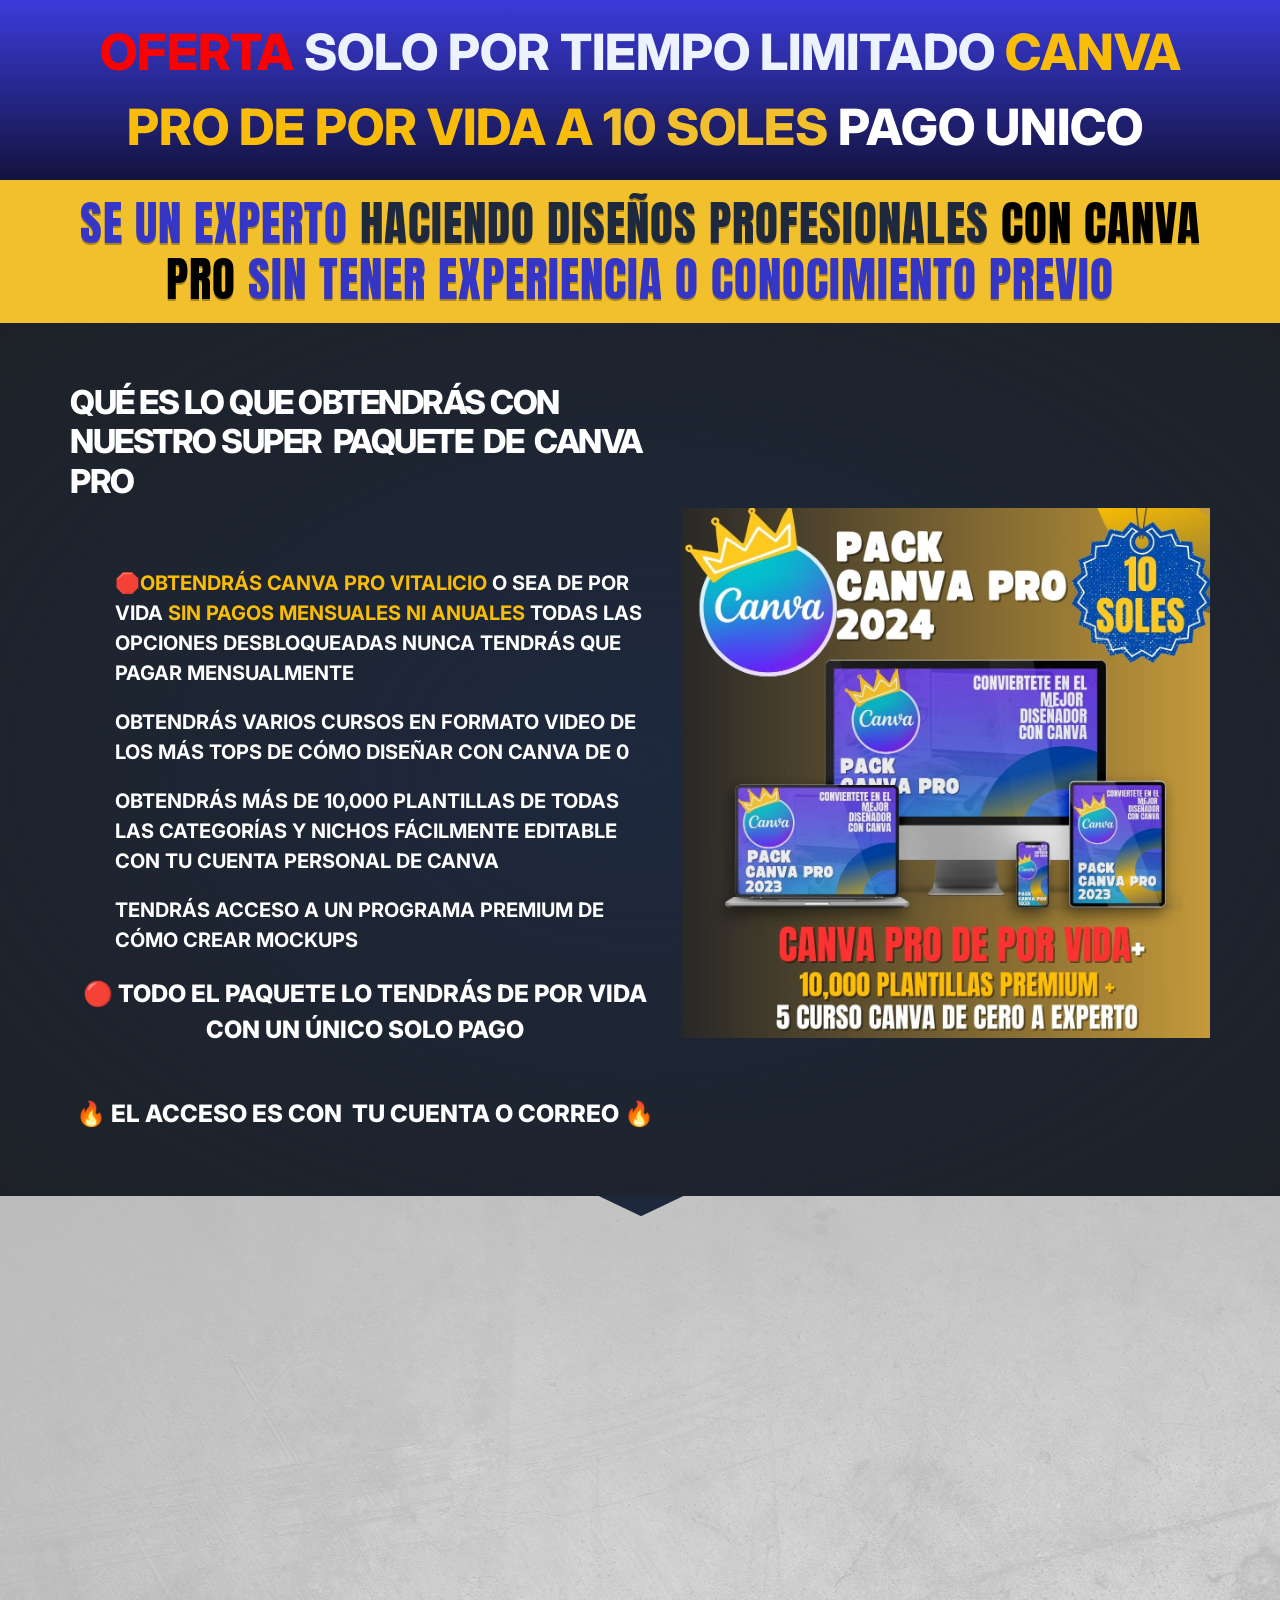
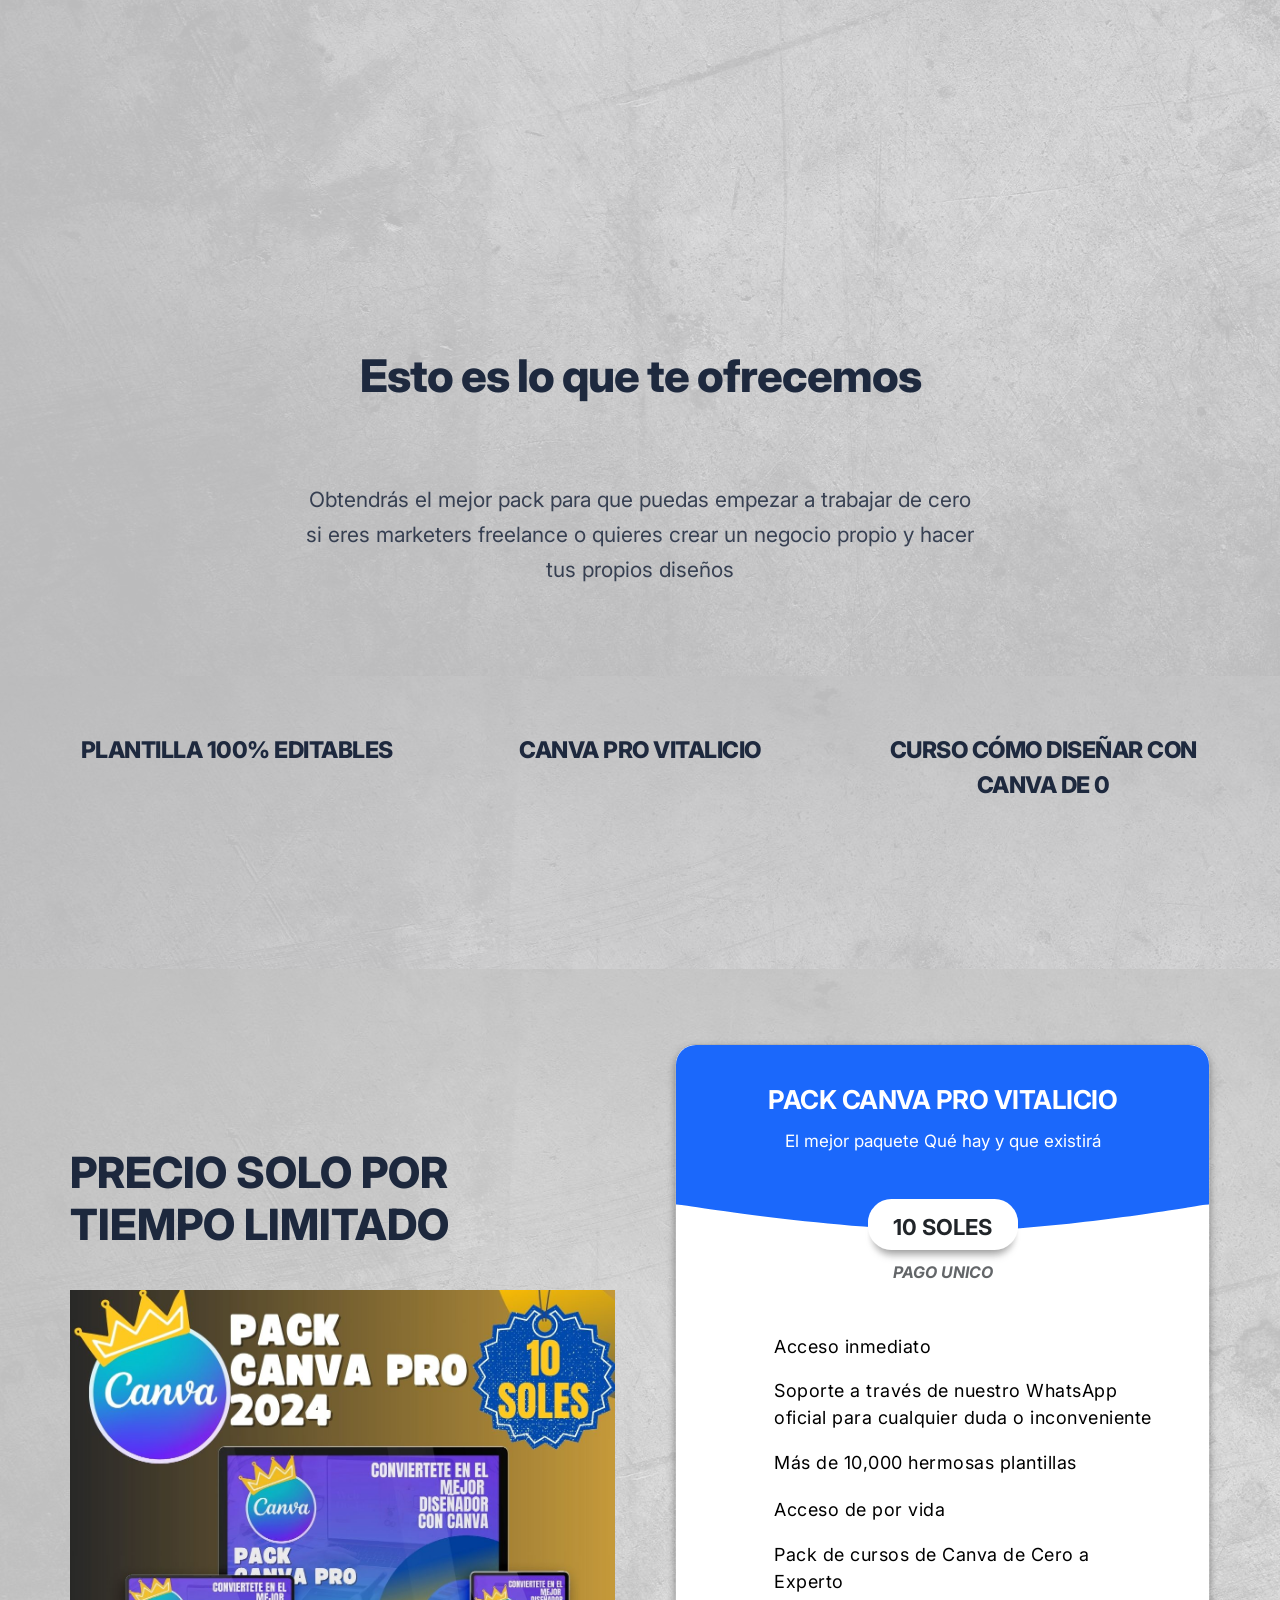
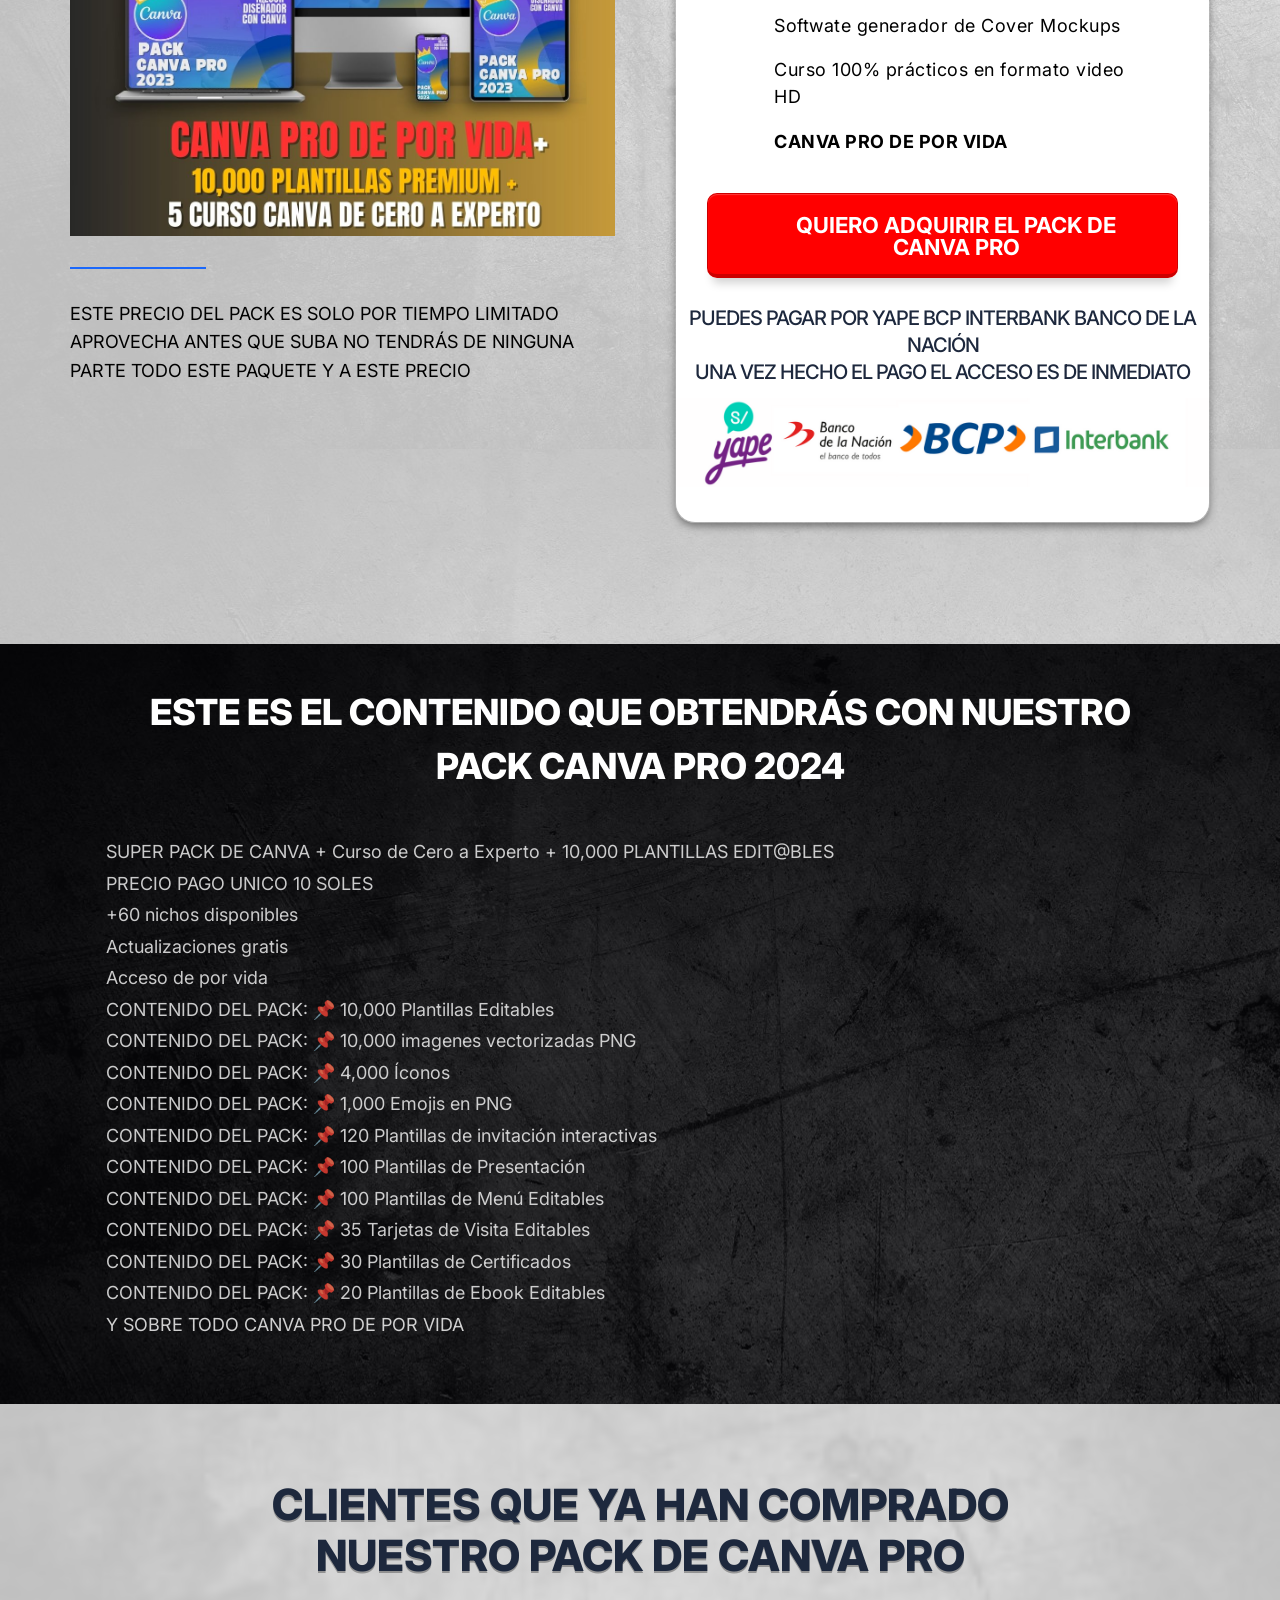
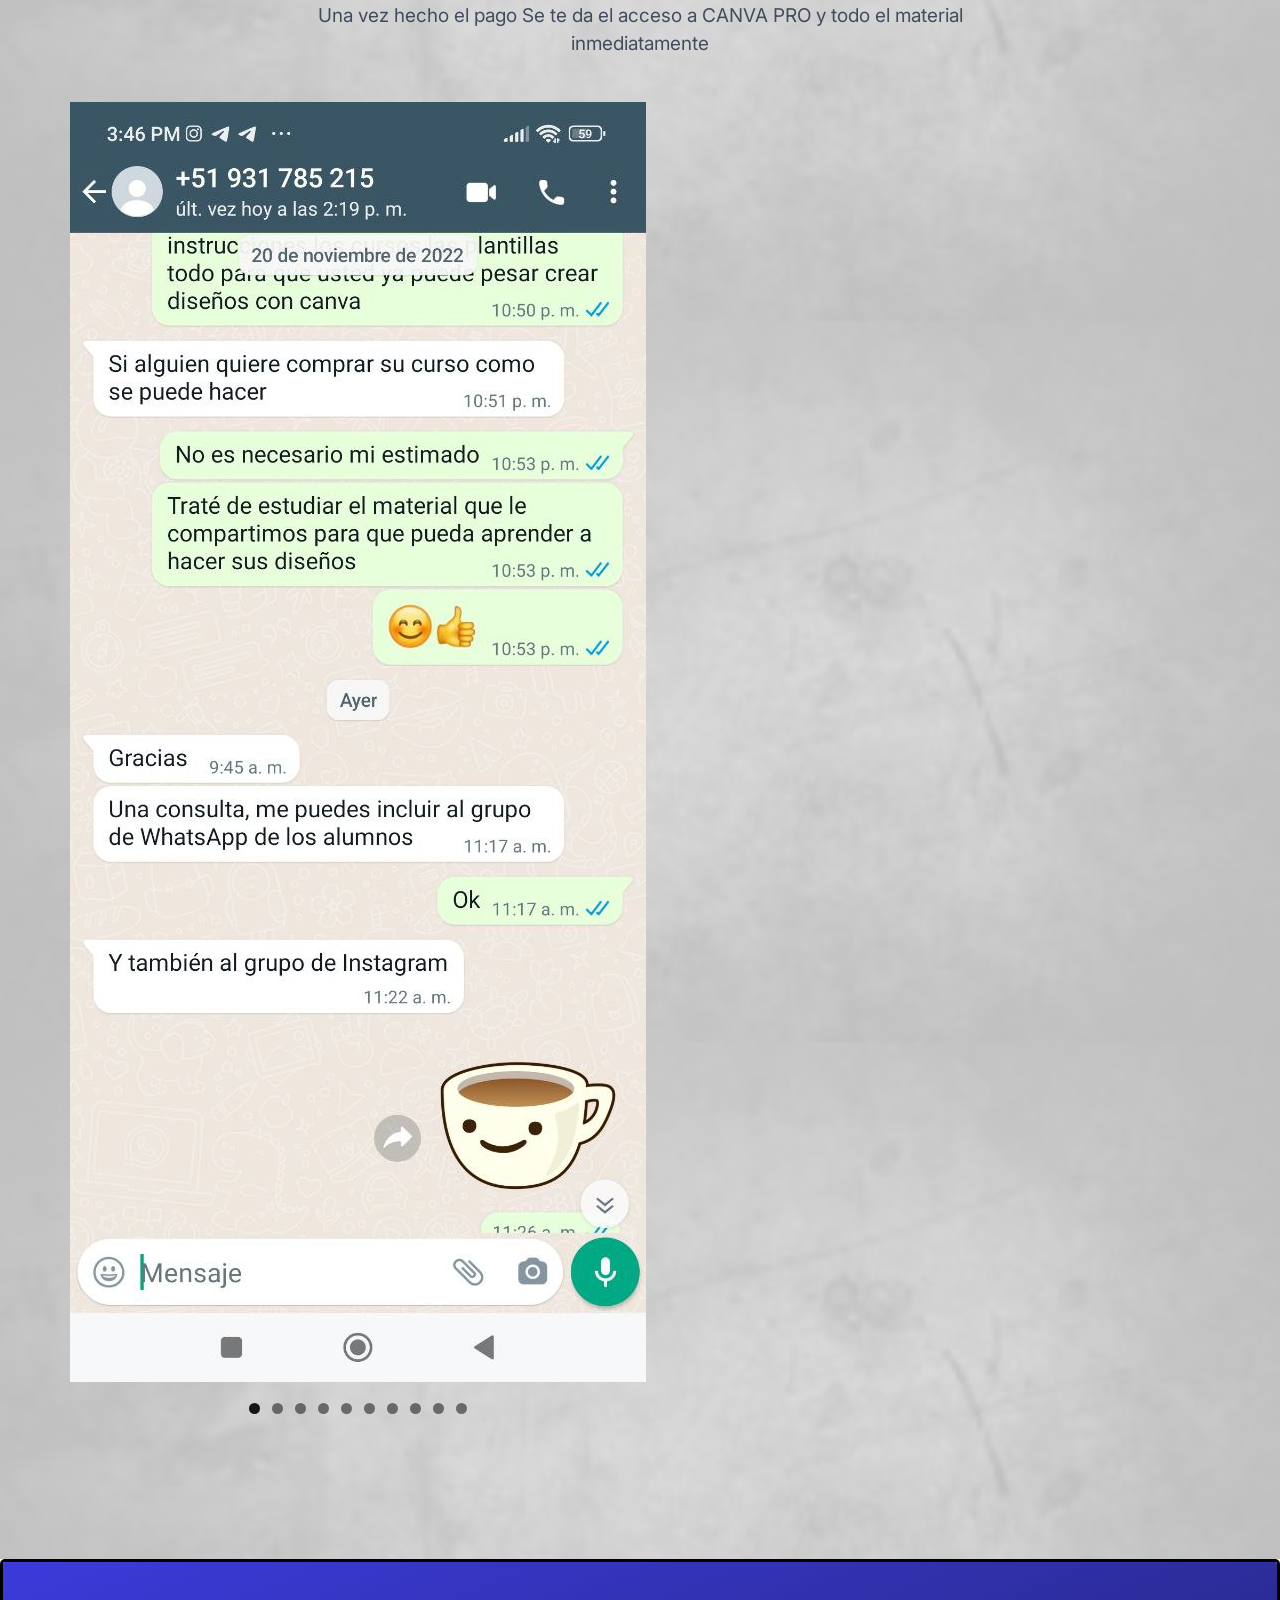
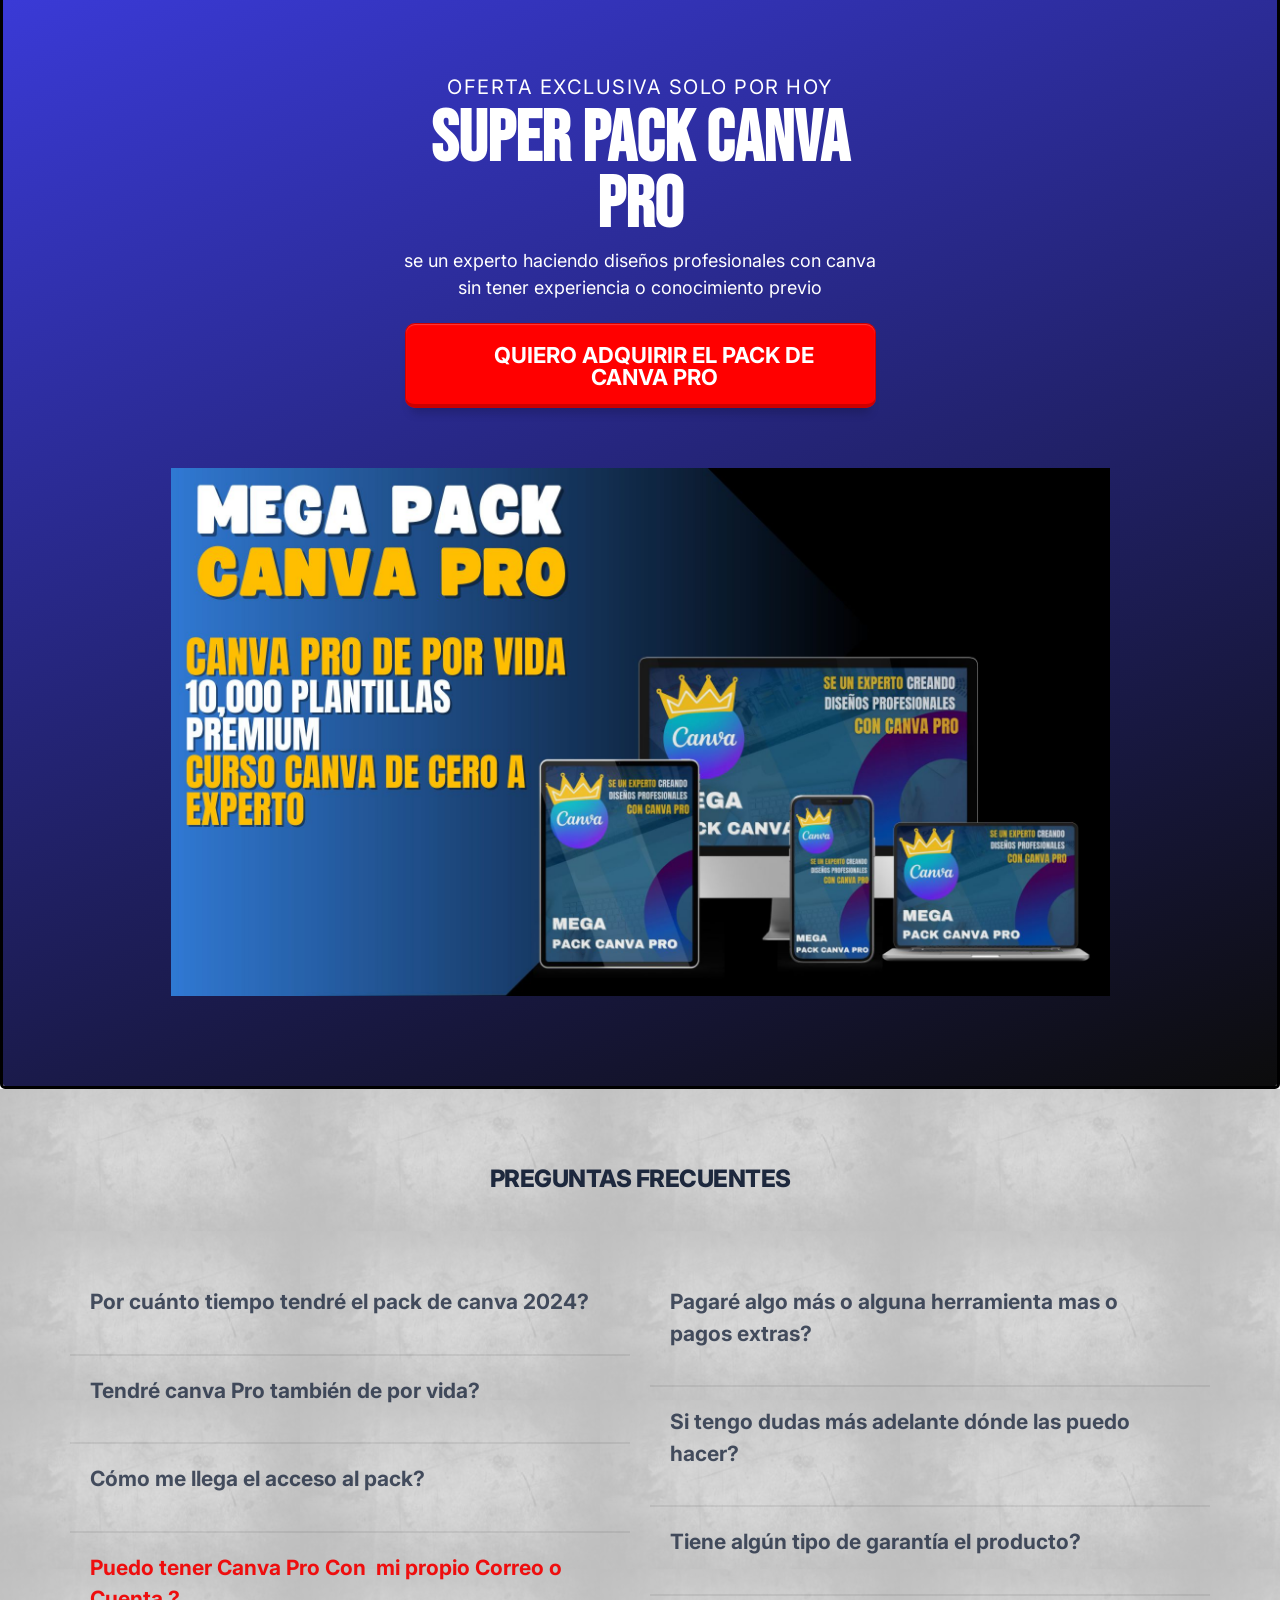
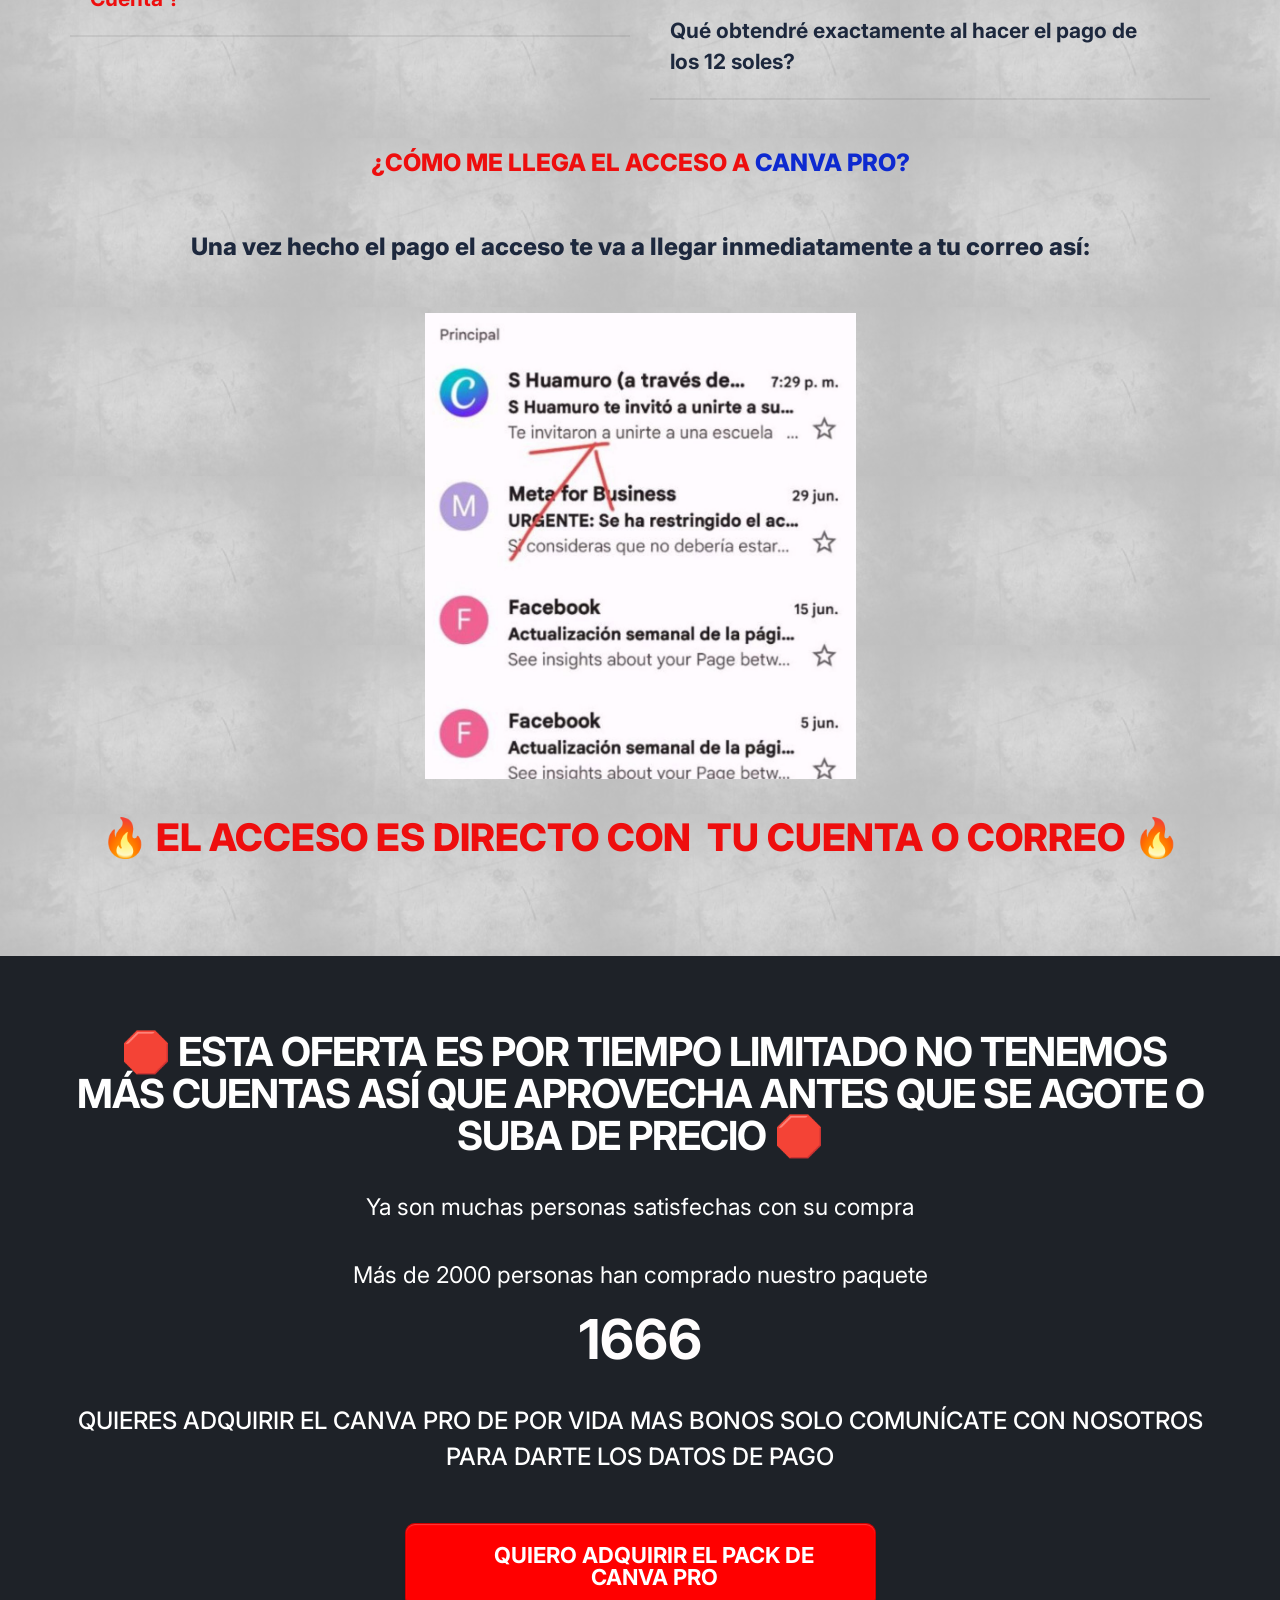
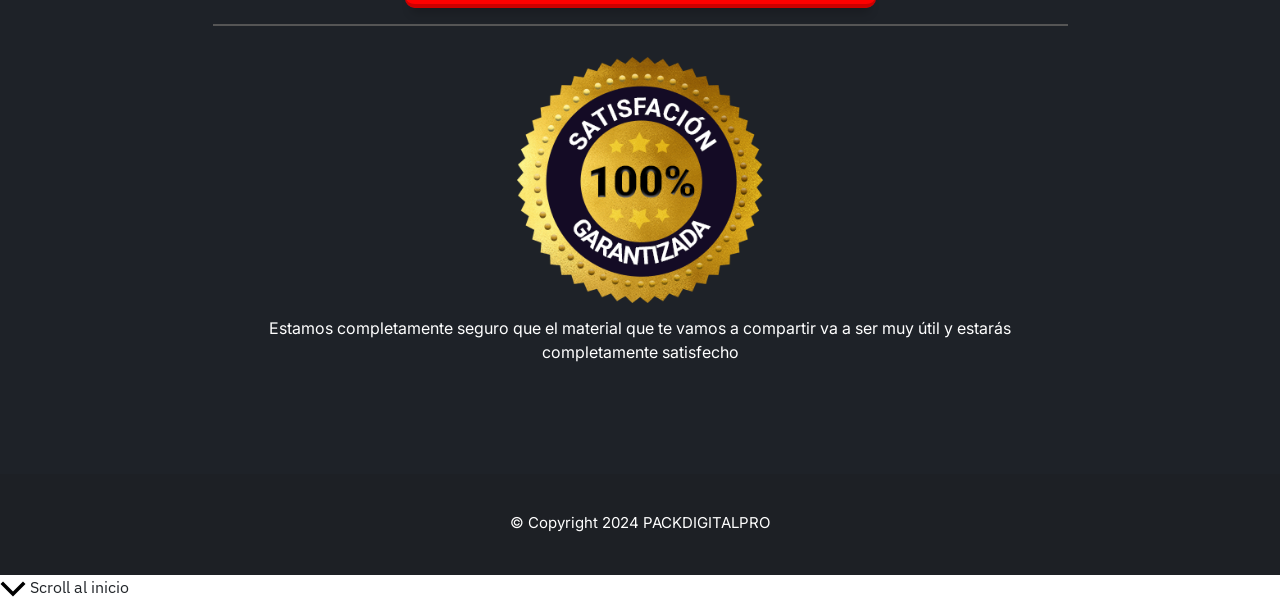
==== commit 5aee1fbf: "new number" ====
--- a/web/canva-pro-2024/index.html
+++ b/web/canva-pro-2024/index.html
@@ -67,7 +67,7 @@
 <body class="page-template page-template-op_builder_blank page page-id-996 ast-header-break-point ast-plain-container ast-no-sidebar astra-4.2.2 ast-single-post ast-inherit-site-logo-transparent ast-hfb-header ast-normal-title-enabled elementor-default elementor-kit-196">
 
 <div id="op3-designer-element">
-<div data-op3-children="12"><div id="op3-element-NMUvtHYH" class="op3-element " data-op3-uuid="NMUvtHYH" data-op3-gid="" data-op3-element-type="section" data-op3-element-spec="" data-op3-element-caption="Section #Z8LhtlAM" data-op3-code-before="" data-op3-code-after="" data-op-visibility-hidden="0" data-op-element-hidden="0" data-op3-style-id="" data-op3-has-children="1"><div data-op3-element-container data-op-animation-trigger="none" data-op-animation-style="" data-op-animation-loop="0" data-op-timer-minutes="0" data-op-timer-seconds="0" data-op3-sticky="0" data-op3-sticky-active-desktop="1" data-op3-sticky-active-tablet="1" data-op3-sticky-active-mobile="0" data-op3-sticky-top-desktop="0px" data-op3-sticky-top-tablet="0px" data-op3-sticky-top-mobile="0px" data-op3-sticky-until="0" data-op3-sticky-until-element=""><div data-op3-border><div data-op3-background="base"></div><div data-op3-background="image" class="op3-background-image"></div><div data-op3-background="overlay"></div></div><div data-op3-children="1"><div id="op3-element-YNP2JIaq" class="op3-element " data-op3-uuid="YNP2JIaq" data-op3-gid="" data-op3-element-type="row" data-op3-element-spec="" data-op3-element-caption="Row #zS0nyfzi" data-op3-code-before="" data-op3-code-after="" data-op-visibility-hidden="0" data-op-element-hidden="0" data-op3-style-id="" data-op3-has-children="1"><div data-op3-element-container data-op-animation-trigger="none" data-op-animation-style="" data-op-animation-loop="0" data-op-timer-minutes="0" data-op-timer-seconds="0" data-op3-sticky="0" data-op3-sticky-active-desktop="1" data-op3-sticky-active-tablet="1" data-op3-sticky-active-mobile="0" data-op3-sticky-top-desktop="0px" data-op3-sticky-top-tablet="0px" data-op3-sticky-top-mobile="0px" data-op3-sticky-until="0" data-op3-sticky-until-element=""><div data-op3-children="1" data-op3-stack-columns-desktop="0" data-op3-stack-columns-desktop-reverse="0" data-op3-stack-columns-tablet="0" data-op3-stack-columns-tablet-reverse="0" data-op3-stack-columns-mobile="1" data-op3-stack-columns-mobile-reverse="0" data-op3-wrap-columns-desktop="0" data-op3-wrap-columns-tablet="0" data-op3-wrap-columns-mobile="0"><div id="op3-element-e1aKy8Zq" class="op3-element " data-op3-uuid="e1aKy8Zq" data-op3-gid="" data-op3-element-type="column" data-op3-element-spec="" data-op3-element-caption="Column #l4hQi1DT" data-op3-code-before="" data-op3-code-after="" data-op-visibility-hidden="0" data-op-element-hidden="0" data-op3-style-id="" data-op3-has-children="1"><div class="op3-column-content op3-background-parent" data-op-animation-trigger="none" data-op-animation-style="" data-op-animation-loop="0" data-op-timer-minutes="0" data-op-timer-seconds="0"><div data-op3-element-container><div data-op3-children="1"><div id="op3-element-zkRykFdZ" class="op3-element " data-op3-uuid="zkRykFdZ" data-op3-gid="" data-op3-element-type="headline" data-op3-element-spec="" data-op3-element-caption="Headline #zkRykFdZ" data-op3-code-before="" data-op3-code-after="" data-op-visibility-hidden="0" data-op-element-hidden="0" data-op3-style-id="" data-op3-has-children="0"><div class="op3-headline-wrapper" data-op-animation-trigger="none" data-op-animation-style="" data-op-animation-loop="0" data-op-timer-minutes="0" data-op-timer-seconds="0"><div data-op3-contenteditable><h2><span style="color: rgb(249, 2, 2);">OFERTA</span> SOLO POR TIEMPO LIMITADO <span style="color: rgb(249, 189, 9);">canva pro de por vida a&nbsp;</span><span style="color: rgb(242, 192, 44);">10 SOLES </span><span style="color: rgb(255, 255, 255);">pago unico&nbsp;</span></h2></div></div></div></div></div></div></div></div></div></div></div></div></div><div id="op3-element-H1ic7aCQ" class="op3-element " data-op3-uuid="H1ic7aCQ" data-op3-gid="" data-op3-element-type="section" data-op3-element-spec="" data-op3-element-caption="Section #H1ic7aCQ" data-op3-code-before="" data-op3-code-after="" data-op-visibility-hidden="0" data-op-element-hidden="0" data-op3-style-id="" data-op3-has-children="1"><div data-op3-element-container data-op-animation-trigger="none" data-op-animation-style="" data-op-animation-loop="0" data-op-timer-minutes="0" data-op-timer-seconds="0" data-op3-sticky="0" data-op3-sticky-active-desktop="1" data-op3-sticky-active-tablet="1" data-op3-sticky-active-mobile="0" data-op3-sticky-top-desktop="0px" data-op3-sticky-top-tablet="0px" data-op3-sticky-top-mobile="0px" data-op3-sticky-until="0" data-op3-sticky-until-element=""><div data-op3-border><div data-op3-background="base"></div><div data-op3-background="image" class="op3-background-image"></div><div data-op3-background="overlay"></div></div><div data-op3-children="1"><div id="op3-element-EA3IDiNw" class="op3-element " data-op3-uuid="EA3IDiNw" data-op3-gid="" data-op3-element-type="row" data-op3-element-spec="" data-op3-element-caption="Row #EA3IDiNw" data-op3-code-before="" data-op3-code-after="" data-op-visibility-hidden="0" data-op-element-hidden="0" data-op3-style-id="" data-op3-has-children="1"><div data-op3-element-container data-op-animation-trigger="none" data-op-animation-style="" data-op-animation-loop="0" data-op-timer-minutes="0" data-op-timer-seconds="0" data-op3-sticky="0" data-op3-sticky-active-desktop="1" data-op3-sticky-active-tablet="1" data-op3-sticky-active-mobile="0" data-op3-sticky-top-desktop="0px" data-op3-sticky-top-tablet="0px" data-op3-sticky-top-mobile="0px" data-op3-sticky-until="0" data-op3-sticky-until-element=""><div data-op3-children="1" data-op3-stack-columns-desktop="0" data-op3-stack-columns-desktop-reverse="0" data-op3-stack-columns-tablet="0" data-op3-stack-columns-tablet-reverse="0" data-op3-stack-columns-mobile="1" data-op3-stack-columns-mobile-reverse="0" data-op3-wrap-columns-desktop="0" data-op3-wrap-columns-tablet="0" data-op3-wrap-columns-mobile="0"><div id="op3-element-c3mQnuYo" class="op3-element " data-op3-uuid="c3mQnuYo" data-op3-gid="" data-op3-element-type="column" data-op3-element-spec="" data-op3-element-caption="Column #c3mQnuYo" data-op3-code-before="" data-op3-code-after="" data-op-visibility-hidden="0" data-op-element-hidden="0" data-op3-style-id="" data-op3-has-children="1"><div class="op3-column-content op3-background-parent" data-op-animation-trigger="none" data-op-animation-style="" data-op-animation-loop="0" data-op-timer-minutes="0" data-op-timer-seconds="0"><div data-op3-element-container><div data-op3-children="1"><div id="op3-element-iFTeJ1Sp" class="op3-element " data-op3-uuid="iFTeJ1Sp" data-op3-gid="" data-op3-element-type="headline" data-op3-element-spec="" data-op3-element-caption="Headline #iFTeJ1Sp" data-op3-code-before="" data-op3-code-after="" data-op-visibility-hidden="0" data-op-element-hidden="0" data-op3-style-id="" data-op3-has-children="0"><div class="op3-headline-wrapper" data-op-animation-trigger="none" data-op-animation-style="" data-op-animation-loop="0" data-op-timer-minutes="0" data-op-timer-seconds="0"><div data-op3-contenteditable><h6><span style="color: rgb(54, 54, 198);">se un experto</span> haciendo diseños profesionales <span style="color: rgb(1, 1, 1);">con canva pro</span> <span style="color: rgb(54, 54, 198);">sin tener experiencia o conocimiento previo</span></h6></div></div></div></div></div></div></div></div></div></div></div></div></div><div id="op3-element-2NaAwWHg" class="op3-element " data-op3-uuid="2NaAwWHg" data-op3-gid="" data-op3-element-type="section" data-op3-element-spec="" data-op3-element-caption="Section #2NaAwWHg" data-op3-code-before="" data-op3-code-after="" data-op-visibility-hidden="0" data-op-element-hidden="0" data-op3-style-id="" data-op3-has-children="1"><div data-op3-element-container data-op-animation-trigger="none" data-op-animation-style="" data-op-animation-loop="0" data-op-timer-minutes="0" data-op-timer-seconds="0" data-op3-sticky="0" data-op3-sticky-active-desktop="1" data-op3-sticky-active-tablet="1" data-op3-sticky-active-mobile="0" data-op3-sticky-top-desktop="0px" data-op3-sticky-top-tablet="0px" data-op3-sticky-top-mobile="0px" data-op3-sticky-until="0" data-op3-sticky-until-element=""><div data-op3-border><div data-op3-background="base"></div><div data-op3-background="image" class="op3-background-image"></div><div data-op3-background="overlay"></div></div><div data-op3-children="1"><div id="op3-element-nwLqODYg" class="op3-element " data-op3-uuid="nwLqODYg" data-op3-gid="" data-op3-element-type="row" data-op3-element-spec="" data-op3-element-caption="Row #nwLqODYg" data-op3-code-before="" data-op3-code-after="" data-op-visibility-hidden="0" data-op-element-hidden="0" data-op3-style-id="" data-op3-has-children="1"><div data-op3-element-container data-op-animation-trigger="none" data-op-animation-style="" data-op-animation-loop="0" data-op-timer-minutes="0" data-op-timer-seconds="0" data-op3-sticky="0" data-op3-sticky-active-desktop="1" data-op3-sticky-active-tablet="1" data-op3-sticky-active-mobile="0" data-op3-sticky-top-desktop="0px" data-op3-sticky-top-tablet="0px" data-op3-sticky-top-mobile="0px" data-op3-sticky-until="0" data-op3-sticky-until-element=""><div data-op3-children="2" data-op3-stack-columns-desktop="0" data-op3-stack-columns-desktop-reverse="0" data-op3-stack-columns-tablet="0" data-op3-stack-columns-tablet-reverse="0" data-op3-stack-columns-mobile="1" data-op3-stack-columns-mobile-reverse="0" data-op3-wrap-columns-desktop="0" data-op3-wrap-columns-tablet="0" data-op3-wrap-columns-mobile="0"><div id="op3-element-TsLqS0p1" class="op3-element " data-op3-uuid="TsLqS0p1" data-op3-gid="" data-op3-element-type="column" data-op3-element-spec="" data-op3-element-caption="Column #TsLqS0p1" data-op3-code-before="" data-op3-code-after="" data-op-visibility-hidden="0" data-op-element-hidden="0" data-op3-style-id="" data-op3-has-children="1"><div class="op3-column-content op3-background-parent" data-op-animation-trigger="none" data-op-animation-style="" data-op-animation-loop="0" data-op-timer-minutes="0" data-op-timer-seconds="0"><div data-op3-element-container><div data-op3-children="5"><div id="op3-element-CdQKY4I8" class="op3-element " data-op3-uuid="CdQKY4I8" data-op3-gid="" data-op3-element-type="headline" data-op3-element-spec="" data-op3-element-caption="Headline #CdQKY4I8" data-op3-code-before="" data-op3-code-after="" data-op-visibility-hidden="0" data-op-element-hidden="0" data-op3-style-id="" data-op3-has-children="0"><div class="op3-headline-wrapper" data-op-animation-trigger="none" data-op-animation-style="" data-op-animation-loop="0" data-op-timer-minutes="0" data-op-timer-seconds="0"><div data-op3-contenteditable><h2>Qué es lo que obtendrás con nuestro super&nbsp; paquete&nbsp; de&nbsp; canva Pro</h2></div></div></div><div id="op3-element-Nich6838" class="op3-element " data-op3-uuid="Nich6838" data-op3-gid="" data-op3-element-type="text" data-op3-element-spec="" data-op3-element-caption="Text Editor #Nich6838" data-op3-code-before="" data-op3-code-after="" data-op-visibility-hidden="0" data-op-element-hidden="0" data-op3-style-id="" data-op3-has-children="0"><div class="op3-text-wrapper" data-op-animation-trigger="none" data-op-animation-style="" data-op-animation-loop="0" data-op-timer-minutes="0" data-op-timer-seconds="0"><div data-op3-contenteditable><p><br></p></div></div></div><div id="op3-element-oHhSZquW" class="op3-element " data-op3-uuid="oHhSZquW" data-op3-gid="" data-op3-element-type="bulletblock" data-op3-element-spec="" data-op3-element-caption="Bullet Block #oHhSZquW" data-op3-code-before="" data-op3-code-after="" data-op-visibility-hidden="0" data-op-element-hidden="0" data-op3-style-id="" data-op3-has-children="1"><div data-op3-icon="op3-icon-shape-oval-2" data-op-animation-trigger="none" data-op-animation-style="" data-op-animation-loop="0" data-op-timer-minutes="0" data-op-timer-seconds="0"><div data-op3-border><div data-op3-background="base"></div><div data-op3-background="image" class="op3-background-image"></div><div data-op3-background="overlay"></div></div><div data-op3-children="4" data-op3-bulletblock-media="icon"><div id="op3-element-970Uldqt" class="op3-element " data-op3-uuid="970Uldqt" data-op3-gid="" data-op3-element-type="bulletlist" data-op3-element-spec="" data-op3-element-caption="Bullet List #970Uldqt" data-op3-code-before="" data-op3-code-after="" data-op-visibility-hidden="0" data-op-element-hidden="0" data-op3-style-id="" data-op3-has-children="0"><i class="op3-icon op3-icon-check-2-2" data-op3-icon="op3-icon-check-2-2"><svg width="1em" height="1em"><use href="https://packdigital.click/wp-content/plugins/op-builder/public/assets/cache/page-996.svg?ver=1711734379#op3-icons-check-2-2" /></svg></i><a  target="_self" data-op-action="link" data-op-popoverlay-trigger="none"  data-op-animation-trigger="none" data-op-animation-style="" data-op-animation-loop="0" data-op-timer-minutes="0" data-op-timer-seconds="0" data-op3-smooth-scroll="0"><div data-op3-contenteditable><div>🛑<span style="color: rgb(249, 189, 9);">Obtendrás canva pro vitalicio</span> o sea de por vida <span style="color: rgb(249, 189, 9);">sin pagos mensuales ni anuales </span>todas las opciones desbloqueadas nunca tendrás que pagar mensualmente</div></div></a></div><div id="op3-element-GHa8hRXO" class="op3-element " data-op3-uuid="GHa8hRXO" data-op3-gid="" data-op3-element-type="bulletlist" data-op3-element-spec="" data-op3-element-caption="Bullet List #GHa8hRXO" data-op3-code-before="" data-op3-code-after="" data-op-visibility-hidden="0" data-op-element-hidden="0" data-op3-style-id="" data-op3-has-children="0"><i class="op3-icon op3-icon-check-2-2" data-op3-icon="op3-icon-check-2-2"><svg width="1em" height="1em"><use href="https://packdigital.click/wp-content/plugins/op-builder/public/assets/cache/page-996.svg?ver=1711734379#op3-icons-check-2-2" /></svg></i><a  target="_self" data-op-action="link" data-op-popoverlay-trigger="none"  data-op-animation-trigger="none" data-op-animation-style="" data-op-animation-loop="0" data-op-timer-minutes="0" data-op-timer-seconds="0" data-op3-smooth-scroll="0"><div data-op3-contenteditable><div>Obtendrás varios cursos en formato Video  de los más tops de cómo diseñar con canva de 0</div></div></a></div><div id="op3-element-WdVwW9T7" class="op3-element " data-op3-uuid="WdVwW9T7" data-op3-gid="" data-op3-element-type="bulletlist" data-op3-element-spec="" data-op3-element-caption="Bullet List #WdVwW9T7" data-op3-code-before="" data-op3-code-after="" data-op-visibility-hidden="0" data-op-element-hidden="0" data-op3-style-id="" data-op3-has-children="0"><i class="op3-icon op3-icon-check-2-2" data-op3-icon="op3-icon-check-2-2"><svg width="1em" height="1em"><use href="https://packdigital.click/wp-content/plugins/op-builder/public/assets/cache/page-996.svg?ver=1711734379#op3-icons-check-2-2" /></svg></i><a  target="_self" data-op-action="link" data-op-popoverlay-trigger="none"  data-op-animation-trigger="none" data-op-animation-style="" data-op-animation-loop="0" data-op-timer-minutes="0" data-op-timer-seconds="0" data-op3-smooth-scroll="0"><div data-op3-contenteditable><div>Obtendrás más de 10,000 Plantillas de todas las categorías y nichos fácilmente editable con tu cuenta personal de canva</div></div></a></div><div id="op3-element-73jRJRUB" class="op3-element " data-op3-uuid="73jRJRUB" data-op3-gid="" data-op3-element-type="bulletlist" data-op3-element-spec="" data-op3-element-caption="Bullet List #73jRJRUB" data-op3-code-before="" data-op3-code-after="" data-op-visibility-hidden="0" data-op-element-hidden="0" data-op3-style-id="" data-op3-has-children="0"><i class="op3-icon op3-icon-check-2-2" data-op3-icon="op3-icon-check-2-2"><svg width="1em" height="1em"><use href="https://packdigital.click/wp-content/plugins/op-builder/public/assets/cache/page-996.svg?ver=1711734379#op3-icons-check-2-2" /></svg></i><a  target="_self" data-op-action="link" data-op-popoverlay-trigger="none"  data-op-animation-trigger="none" data-op-animation-style="" data-op-animation-loop="0" data-op-timer-minutes="0" data-op-timer-seconds="0" data-op3-smooth-scroll="0"><div data-op3-contenteditable><div>Tendrás acceso a un programa Premium de cómo crear mockups</div></div></a></div></div></div></div><div id="op3-element-5R1A0NkA" class="op3-element " data-op3-uuid="5R1A0NkA" data-op3-gid="" data-op3-element-type="headline" data-op3-element-spec="" data-op3-element-caption="Headline #5R1A0NkA" data-op3-code-before="" data-op3-code-after="" data-op-visibility-hidden="0" data-op-element-hidden="0" data-op3-style-id="" data-op3-has-children="0"><div class="op3-headline-wrapper" data-op-animation-trigger="none" data-op-animation-style="" data-op-animation-loop="0" data-op-timer-minutes="0" data-op-timer-seconds="0"><div data-op3-contenteditable><h2>🔴 Todo el paquete Lo tendrás de por vida con un único solo pago<br><br></h2></div></div></div><div id="op3-element-CLmqgvN2" class="op3-element " data-op3-uuid="CLmqgvN2" data-op3-gid="" data-op3-element-type="headline" data-op3-element-spec="" data-op3-element-caption="Headline #CLmqgvN2" data-op3-code-before="" data-op3-code-after="" data-op-visibility-hidden="0" data-op-element-hidden="0" data-op3-style-id="" data-op3-has-children="0"><div class="op3-headline-wrapper" data-op-animation-trigger="none" data-op-animation-style="" data-op-animation-loop="0" data-op-timer-minutes="0" data-op-timer-seconds="0"><div data-op3-contenteditable><h2>🔥 el acceso es con&nbsp; tu cuenta o correo 🔥<br></h2></div></div></div></div></div></div></div><div id="op3-element-bVbntM7g" class="op3-element " data-op3-uuid="bVbntM7g" data-op3-gid="" data-op3-element-type="column" data-op3-element-spec="" data-op3-element-caption="Column #bVbntM7g" data-op3-code-before="" data-op3-code-after="" data-op-visibility-hidden="0" data-op-element-hidden="0" data-op3-style-id="" data-op3-has-children="1"><div class="op3-column-content op3-background-parent" data-op-animation-trigger="none" data-op-animation-style="" data-op-animation-loop="0" data-op-timer-minutes="0" data-op-timer-seconds="0"><div data-op3-element-container><div data-op3-children="1"><div id="op3-element-NngD7B7p" class="op3-element " data-op3-uuid="NngD7B7p" data-op3-gid="" data-op3-element-type="image" data-op3-element-spec="" data-op3-element-caption="Image #NngD7B7p" data-op3-code-before="" data-op3-code-after="" data-op-visibility-hidden="0" data-op-element-hidden="0" data-op3-style-id="" data-op3-has-children="0"><figure class="op3-background-ancestor" data-op-animation-trigger="none" data-op-animation-style="" data-op-animation-loop="0" data-op-timer-minutes="0" data-op-timer-seconds="0"><a href="#"  target="_self"  data-op-action="popoverlay" data-op-popoverlay-trigger="bbjlRaIg" data-op-select-funnel-step="" data-op3-smooth-scroll="0"><div class="op3-image-overlay-container"><img fetchpriority="high" decoding="async" src="../wp-content/uploads/2024/03/2-1.jpg" alt="" title="2" width="1200" height="1201" data-op3-attachment-id="1020" /></div></a></figure></div></div></div></div></div></div></div></div></div></div></div><div id="op3-element-znzaer1g" class="op3-element " data-op3-uuid="znzaer1g" data-op3-gid="" data-op3-element-type="section" data-op3-element-spec="" data-op3-element-caption="Section #znzaer1g" data-op3-code-before="" data-op3-code-after="" data-op-visibility-hidden="0" data-op-element-hidden="0" data-op3-style-id="" data-op3-has-children="1"><div data-op3-element-container data-op-animation-trigger="none" data-op-animation-style="" data-op-animation-loop="0" data-op-timer-minutes="0" data-op-timer-seconds="0" data-op3-sticky="0" data-op3-sticky-active-desktop="1" data-op3-sticky-active-tablet="1" data-op3-sticky-active-mobile="0" data-op3-sticky-top-desktop="0px" data-op3-sticky-top-tablet="0px" data-op3-sticky-top-mobile="0px" data-op3-sticky-until="0" data-op3-sticky-until-element=""><div data-op3-border><div data-op3-background="base"></div><div data-op3-background="image" class="op3-background-image"></div><div data-op3-background="overlay"></div><div data-op3-background="separatorTop"><svg viewBox="0 0 600 24" preserveAspectRatio="none" xmlns="http://www.w3.org/2000/svg"><g stroke="none" stroke-width="1" fill="none" fill-rule="evenodd"><polygon id="Triangle" fill="currentColor" transform="translate(300.500000, 11.000000) rotate(180.000000) translate(-300.500000, -11.000000) " points="300.5 -2 322 24 279 24"></polygon></g></svg></div></div><div data-op3-children="3"><div id="op3-element-6HnyTFfc" class="op3-element " data-op3-uuid="6HnyTFfc" data-op3-gid="" data-op3-element-type="row" data-op3-element-spec="" data-op3-element-caption="Row #6HnyTFfc" data-op3-code-before="" data-op3-code-after="" data-op-visibility-hidden="0" data-op-element-hidden="0" data-op3-style-id="" data-op3-has-children="1"><div data-op3-element-container data-op-animation-trigger="none" data-op-animation-style="" data-op-animation-loop="0" data-op-timer-minutes="0" data-op-timer-seconds="0" data-op3-sticky="0" data-op3-sticky-active-desktop="1" data-op3-sticky-active-tablet="1" data-op3-sticky-active-mobile="0" data-op3-sticky-top-desktop="0px" data-op3-sticky-top-tablet="0px" data-op3-sticky-top-mobile="0px" data-op3-sticky-until="0" data-op3-sticky-until-element=""><div data-op3-children="1" data-op3-stack-columns-desktop="0" data-op3-stack-columns-desktop-reverse="0" data-op3-stack-columns-tablet="0" data-op3-stack-columns-tablet-reverse="0" data-op3-stack-columns-mobile="1" data-op3-stack-columns-mobile-reverse="0" data-op3-wrap-columns-desktop="0" data-op3-wrap-columns-tablet="0" data-op3-wrap-columns-mobile="0"><div id="op3-element-LbWfYlTS" class="op3-element " data-op3-uuid="LbWfYlTS" data-op3-gid="" data-op3-element-type="column" data-op3-element-spec="" data-op3-element-caption="Column #LbWfYlTS" data-op3-code-before="" data-op3-code-after="" data-op-visibility-hidden="0" data-op-element-hidden="0" data-op3-style-id="" data-op3-has-children="1"><div class="op3-column-content op3-background-parent" data-op-animation-trigger="none" data-op-animation-style="" data-op-animation-loop="0" data-op-timer-minutes="0" data-op-timer-seconds="0"><div data-op3-element-container><div data-op3-children="1"><div id="op3-element-gGMvTQ1D" class="op3-element " data-op3-uuid="gGMvTQ1D" data-op3-gid="" data-op3-element-type="customhtml" data-op3-element-spec="" data-op3-element-caption="Custom HTML #gGMvTQ1D" data-op3-code-before="" data-op3-code-after="" data-op-visibility-hidden="0" data-op-element-hidden="0" data-op3-style-id="" data-op3-has-children="0"><div class="op3-custom-html-wrapper" data-op-animation-trigger="none" data-op-animation-style="" data-op-animation-loop="0" data-op-timer-minutes="0" data-op-timer-seconds="0"><div data-op3-code-html><div style="position:relative;padding-top:56.25%;"><iframe src="https://iframe.mediadelivery.net/embed/120540/89d00f23-686d-4133-bbd5-1f05b95e4d76?autoplay=false&amp;loop=false&amp;muted=false&amp;preload=true" loading="lazy" style="border:none;position:absolute;top:0;height:100%;width:100%;" allow="accelerometer;gyroscope;autoplay;encrypted-media;picture-in-picture;" allowfullscreen="true"></iframe></div></div></div></div></div></div></div></div></div></div></div><div id="op3-element-KgQRf2OC" class="op3-element " data-op3-uuid="KgQRf2OC" data-op3-gid="" data-op3-element-type="row" data-op3-element-spec="" data-op3-element-caption="Row #KgQRf2OC" data-op3-code-before="" data-op3-code-after="" data-op-visibility-hidden="0" data-op-element-hidden="0" data-op3-style-id="" data-op3-has-children="1"><div data-op3-element-container data-op-animation-trigger="none" data-op-animation-style="" data-op-animation-loop="0" data-op-timer-minutes="0" data-op-timer-seconds="0" data-op3-sticky="0" data-op3-sticky-active-desktop="1" data-op3-sticky-active-tablet="1" data-op3-sticky-active-mobile="0" data-op3-sticky-top-desktop="0px" data-op3-sticky-top-tablet="0px" data-op3-sticky-top-mobile="0px" data-op3-sticky-until="0" data-op3-sticky-until-element=""><div data-op3-children="1" data-op3-stack-columns-desktop="0" data-op3-stack-columns-desktop-reverse="0" data-op3-stack-columns-tablet="0" data-op3-stack-columns-tablet-reverse="0" data-op3-stack-columns-mobile="1" data-op3-stack-columns-mobile-reverse="0" data-op3-wrap-columns-desktop="0" data-op3-wrap-columns-tablet="0" data-op3-wrap-columns-mobile="0"><div id="op3-element-A4dO8JPA" class="op3-element " data-op3-uuid="A4dO8JPA" data-op3-gid="" data-op3-element-type="column" data-op3-element-spec="" data-op3-element-caption="Column #A4dO8JPA" data-op3-code-before="" data-op3-code-after="" data-op-visibility-hidden="0" data-op-element-hidden="0" data-op3-style-id="" data-op3-has-children="1"><div class="op3-column-content op3-background-parent" data-op-animation-trigger="none" data-op-animation-style="" data-op-animation-loop="0" data-op-timer-minutes="0" data-op-timer-seconds="0"><div data-op3-element-container><div data-op3-children="2"><div id="op3-element-T2uupBMB" class="op3-element " data-op3-uuid="T2uupBMB" data-op3-gid="" data-op3-element-type="headline" data-op3-element-spec="" data-op3-element-caption="Headline #T2uupBMB" data-op3-code-before="" data-op3-code-after="" data-op-visibility-hidden="0" data-op-element-hidden="0" data-op3-style-id="" data-op3-has-children="0"><div class="op3-headline-wrapper" data-op-animation-trigger="none" data-op-animation-style="" data-op-animation-loop="0" data-op-timer-minutes="0" data-op-timer-seconds="0"><div data-op3-contenteditable><h2>Esto es lo que te ofrecemos<br><br></h2></div></div></div><div id="op3-element-Mj3RLS1n" class="op3-element " data-op3-uuid="Mj3RLS1n" data-op3-gid="" data-op3-element-type="text" data-op3-element-spec="" data-op3-element-caption="Text Editor #Mj3RLS1n" data-op3-code-before="" data-op3-code-after="" data-op-visibility-hidden="0" data-op-element-hidden="0" data-op3-style-id="" data-op3-has-children="0"><div class="op3-text-wrapper" data-op-animation-trigger="none" data-op-animation-style="" data-op-animation-loop="0" data-op-timer-minutes="0" data-op-timer-seconds="0"><div data-op3-contenteditable><p><span style="letter-spacing: 0px; background-color: initial;">Obtendrás el mejor pack para que puedas empezar a trabajar de cero si eres marketers freelance o quieres crear un negocio propio y hacer tus propios diseños</span><br></p></div></div></div></div></div></div></div></div></div></div><div id="op3-element-6FbF8qxE" class="op3-element " data-op3-uuid="6FbF8qxE" data-op3-gid="" data-op3-element-type="featureblock" data-op3-element-spec="" data-op3-element-caption="Feature Block #6FbF8qxE" data-op3-code-before="" data-op3-code-after="" data-op-visibility-hidden="0" data-op-element-hidden="0" data-op3-style-id="" data-op3-has-children="1"><div data-op3-element-container data-op-animation-trigger="none" data-op-animation-style="" data-op-animation-loop="0" data-op-timer-minutes="0" data-op-timer-seconds="0"><div data-op3-children="3" data-op3-stack-columns-desktop="0" data-op3-stack-columns-desktop-reverse="0" data-op3-stack-columns-tablet="0" data-op3-stack-columns-tablet-reverse="0" data-op3-stack-columns-mobile="1" data-op3-stack-columns-mobile-reverse="0" data-op3-wrap-columns-desktop="0" data-op3-wrap-columns-tablet="0" data-op3-wrap-columns-mobile="0" data-op3-block-display-media="icon" data-op3-block-display-title="1" data-op3-block-display-subtitle="0" data-op3-block-display-text="1" data-op3-block-display-button="0" data-op3-block-layout-desktop="0" data-op3-block-layout-tablet="null" data-op3-block-layout-mobile="0"><div id="op3-element-CJJF3ufZ" class="op3-element " data-op3-uuid="CJJF3ufZ" data-op3-gid="" data-op3-element-type="featureblockitem" data-op3-element-spec="" data-op3-element-caption="Feature Block Item #CJJF3ufZ" data-op3-code-before="" data-op3-code-after="" data-op-visibility-hidden="0" data-op-element-hidden="0" data-op3-style-id="" data-op3-has-children="1"><div class="op3-column-content op3-background-parent" data-op-animation-trigger="none" data-op-animation-style="" data-op-animation-loop="0" data-op-timer-minutes="0" data-op-timer-seconds="0"><div data-op3-element-container><div data-op3-border><div data-op3-background="base"></div><div data-op3-background="image" class="op3-background-image"></div><div data-op3-background="overlay"></div></div><div data-op3-children="6"><div id="op3-element-XnSWwTbK" class="op3-element " data-op3-uuid="XnSWwTbK" data-op3-gid="" data-op3-element-type="icon" data-op3-element-spec="icon" data-op3-element-caption="Icon #XnSWwTbK" data-op3-code-before="" data-op3-code-after="" data-op-visibility-hidden="0" data-op-element-hidden="0" data-op3-style-id="" data-op3-has-children="0"><a class="op3-link op3-background-ancestor"  target="_self"  data-op-action="link" data-op-popoverlay-trigger="none" data-op-select-funnel-step="" data-op-animation-trigger="none" data-op-animation-style="" data-op-animation-loop="0" data-op-timer-minutes="0" data-op-timer-seconds="0" data-op3-smooth-scroll="0"><div class="op3-icon-container" data-op3-iconframe="none" data-op3-iconshape="square" data-op3-icon="op3-icon-wallet-43-1"><i class="op3-icon op3-icon-wallet-43-1" data-op3-icon="op3-icon-wallet-43-1"><svg width="1em" height="1em"><use href="https://packdigital.click/wp-content/plugins/op-builder/public/assets/cache/page-996.svg?ver=1711734379#op3-icons-wallet-43-1" /></svg></i></div></a></div><div id="op3-element-5lRaCDqq" class="op3-element " data-op3-uuid="5lRaCDqq" data-op3-gid="" data-op3-element-type="headline" data-op3-element-spec="title" data-op3-element-caption="Headline #5lRaCDqq" data-op3-code-before="" data-op3-code-after="" data-op-visibility-hidden="0" data-op-element-hidden="0" data-op3-style-id="" data-op3-has-children="0"><div class="op3-headline-wrapper" data-op-animation-trigger="none" data-op-animation-style="" data-op-animation-loop="0" data-op-timer-minutes="0" data-op-timer-seconds="0"><div data-op3-contenteditable><h4>Plantilla 100% editables</h4></div></div></div><div id="op3-element-iJUb4OlY" class="op3-element " data-op3-uuid="iJUb4OlY" data-op3-gid="" data-op3-element-type="text" data-op3-element-spec="text" data-op3-element-caption="Text Editor #iJUb4OlY" data-op3-code-before="" data-op3-code-after="" data-op-visibility-hidden="0" data-op-element-hidden="0" data-op3-style-id="" data-op3-has-children="0"><div class="op3-text-wrapper" data-op-animation-trigger="none" data-op-animation-style="" data-op-animation-loop="0" data-op-timer-minutes="0" data-op-timer-seconds="0"><div data-op3-contenteditable><p><br></p></div></div></div></div></div></div></div><div id="op3-element-VsI3vAg2" class="op3-element " data-op3-uuid="VsI3vAg2" data-op3-gid="" data-op3-element-type="featureblockitem" data-op3-element-spec="" data-op3-element-caption="Feature Block Item #VsI3vAg2" data-op3-code-before="" data-op3-code-after="" data-op-visibility-hidden="0" data-op-element-hidden="0" data-op3-style-id="" data-op3-has-children="1"><div class="op3-column-content op3-background-parent" data-op-animation-trigger="none" data-op-animation-style="" data-op-animation-loop="0" data-op-timer-minutes="0" data-op-timer-seconds="0"><div data-op3-element-container><div data-op3-border><div data-op3-background="base"></div><div data-op3-background="image" class="op3-background-image"></div><div data-op3-background="overlay"></div></div><div data-op3-children="6"><div id="op3-element-jP9ZGMTM" class="op3-element " data-op3-uuid="jP9ZGMTM" data-op3-gid="" data-op3-element-type="icon" data-op3-element-spec="icon" data-op3-element-caption="Icon #jP9ZGMTM" data-op3-code-before="" data-op3-code-after="" data-op-visibility-hidden="0" data-op-element-hidden="0" data-op3-style-id="" data-op3-has-children="0"><a class="op3-link op3-background-ancestor"  target="_self"  data-op-action="link" data-op-popoverlay-trigger="none" data-op-select-funnel-step="" data-op-animation-trigger="none" data-op-animation-style="" data-op-animation-loop="0" data-op-timer-minutes="0" data-op-timer-seconds="0" data-op3-smooth-scroll="0"><div class="op3-icon-container" data-op3-iconframe="none" data-op3-iconshape="square" data-op3-icon="op3-icon-coins-2"><i class="op3-icon op3-icon-coins-2" data-op3-icon="op3-icon-coins-2"><svg width="1em" height="1em"><use href="https://packdigital.click/wp-content/plugins/op-builder/public/assets/cache/page-996.svg?ver=1711734379#op3-icons-coins-2" /></svg></i></div></a></div><div id="op3-element-wd181tCq" class="op3-element " data-op3-uuid="wd181tCq" data-op3-gid="" data-op3-element-type="headline" data-op3-element-spec="title" data-op3-element-caption="Headline #wd181tCq" data-op3-code-before="" data-op3-code-after="" data-op-visibility-hidden="0" data-op-element-hidden="0" data-op3-style-id="" data-op3-has-children="0"><div class="op3-headline-wrapper" data-op-animation-trigger="none" data-op-animation-style="" data-op-animation-loop="0" data-op-timer-minutes="0" data-op-timer-seconds="0"><div data-op3-contenteditable><h4>Canva pro vitalicio</h4></div></div></div><div id="op3-element-NtlCJZ5m" class="op3-element " data-op3-uuid="NtlCJZ5m" data-op3-gid="" data-op3-element-type="text" data-op3-element-spec="text" data-op3-element-caption="Text Editor #NtlCJZ5m" data-op3-code-before="" data-op3-code-after="" data-op-visibility-hidden="0" data-op-element-hidden="0" data-op3-style-id="" data-op3-has-children="0"><div class="op3-text-wrapper" data-op-animation-trigger="none" data-op-animation-style="" data-op-animation-loop="0" data-op-timer-minutes="0" data-op-timer-seconds="0"><div data-op3-contenteditable><p><br></p></div></div></div></div></div></div></div><div id="op3-element-DYFJg9Rh" class="op3-element " data-op3-uuid="DYFJg9Rh" data-op3-gid="" data-op3-element-type="featureblockitem" data-op3-element-spec="" data-op3-element-caption="Feature Block Item #DYFJg9Rh" data-op3-code-before="" data-op3-code-after="" data-op-visibility-hidden="0" data-op-element-hidden="0" data-op3-style-id="" data-op3-has-children="1"><div class="op3-column-content op3-background-parent" data-op-animation-trigger="none" data-op-animation-style="" data-op-animation-loop="0" data-op-timer-minutes="0" data-op-timer-seconds="0"><div data-op3-element-container><div data-op3-border><div data-op3-background="base"></div><div data-op3-background="image" class="op3-background-image"></div><div data-op3-background="overlay"></div></div><div data-op3-children="6"><div id="op3-element-RpONZyEL" class="op3-element " data-op3-uuid="RpONZyEL" data-op3-gid="" data-op3-element-type="icon" data-op3-element-spec="icon" data-op3-element-caption="Icon #RpONZyEL" data-op3-code-before="" data-op3-code-after="" data-op-visibility-hidden="0" data-op-element-hidden="0" data-op3-style-id="" data-op3-has-children="0"><a class="op3-link op3-background-ancestor"  target="_self"  data-op-action="link" data-op-popoverlay-trigger="none" data-op-select-funnel-step="" data-op-animation-trigger="none" data-op-animation-style="" data-op-animation-loop="0" data-op-timer-minutes="0" data-op-timer-seconds="0" data-op3-smooth-scroll="0"><div class="op3-icon-container" data-op3-iconframe="none" data-op3-iconshape="square" data-op3-icon="op3-icon-a-time-1"><i class="op3-icon op3-icon-a-time-1" data-op3-icon="op3-icon-a-time-1"><svg width="1em" height="1em"><use href="https://packdigital.click/wp-content/plugins/op-builder/public/assets/cache/page-996.svg?ver=1711734379#op3-icons-a-time-1" /></svg></i></div></a></div><div id="op3-element-5vvEm3hc" class="op3-element " data-op3-uuid="5vvEm3hc" data-op3-gid="" data-op3-element-type="headline" data-op3-element-spec="title" data-op3-element-caption="Headline #5vvEm3hc" data-op3-code-before="" data-op3-code-after="" data-op-visibility-hidden="0" data-op-element-hidden="0" data-op3-style-id="" data-op3-has-children="0"><div class="op3-headline-wrapper" data-op-animation-trigger="none" data-op-animation-style="" data-op-animation-loop="0" data-op-timer-minutes="0" data-op-timer-seconds="0"><div data-op3-contenteditable><h4>Curso Cómo diseñar con canva de 0</h4></div></div></div><div id="op3-element-UApY7fNI" class="op3-element " data-op3-uuid="UApY7fNI" data-op3-gid="" data-op3-element-type="text" data-op3-element-spec="text" data-op3-element-caption="Text Editor #UApY7fNI" data-op3-code-before="" data-op3-code-after="" data-op-visibility-hidden="0" data-op-element-hidden="0" data-op3-style-id="" data-op3-has-children="0"><div class="op3-text-wrapper" data-op-animation-trigger="none" data-op-animation-style="" data-op-animation-loop="0" data-op-timer-minutes="0" data-op-timer-seconds="0"><div data-op3-contenteditable><p><br></p></div></div></div></div></div></div></div></div></div></div></div></div></div><div id="op3-element-dYc9YIJy" class="op3-element " data-op3-uuid="dYc9YIJy" data-op3-gid="" data-op3-element-type="section" data-op3-element-spec="" data-op3-element-caption="Section #dYc9YIJy" data-op3-code-before="" data-op3-code-after="" data-op-visibility-hidden="0" data-op-element-hidden="0" data-op3-style-id="" data-op3-has-children="1"><div data-op3-element-container data-op-animation-trigger="none" data-op-animation-style="" data-op-animation-loop="0" data-op-timer-minutes="0" data-op-timer-seconds="0" data-op3-sticky="0" data-op3-sticky-active-desktop="1" data-op3-sticky-active-tablet="1" data-op3-sticky-active-mobile="0" data-op3-sticky-top-desktop="0" data-op3-sticky-top-tablet="0" data-op3-sticky-top-mobile="0" data-op3-sticky-until="0" data-op3-sticky-until-element=""><div data-op3-border><div data-op3-background="base"></div><div data-op3-background="image" class="op3-background-image"></div><div data-op3-background="overlay"></div></div><div data-op3-children="2"><div id="op3-element-BKu7ofVZ" class="op3-element " data-op3-uuid="BKu7ofVZ" data-op3-gid="" data-op3-element-type="row" data-op3-element-spec="" data-op3-element-caption="Row #BKu7ofVZ" data-op3-code-before="" data-op3-code-after="" data-op-visibility-hidden="0" data-op-element-hidden="0" data-op3-style-id="" data-op3-has-children="1"><div data-op3-element-container data-op-animation-trigger="none" data-op-animation-style="" data-op-animation-loop="0" data-op-timer-minutes="0" data-op-timer-seconds="0" data-op3-sticky="0" data-op3-sticky-active-desktop="1" data-op3-sticky-active-tablet="1" data-op3-sticky-active-mobile="0" data-op3-sticky-top-desktop="0" data-op3-sticky-top-tablet="0" data-op3-sticky-top-mobile="0" data-op3-sticky-until="0" data-op3-sticky-until-element=""><div data-op3-border></div><div data-op3-children="2" data-op3-stack-columns-desktop="0" data-op3-stack-columns-desktop-reverse="0" data-op3-stack-columns-tablet="1" data-op3-stack-columns-tablet-reverse="0" data-op3-stack-columns-mobile="1" data-op3-stack-columns-mobile-reverse="0" data-op3-wrap-columns-desktop="1" data-op3-wrap-columns-tablet="0" data-op3-wrap-columns-mobile="0"><div id="op3-element-ced1ez81" class="op3-element " data-op3-uuid="ced1ez81" data-op3-gid="" data-op3-element-type="column" data-op3-element-spec="" data-op3-element-caption="Column #ced1ez81" data-op3-code-before="" data-op3-code-after="" data-op-visibility-hidden="0" data-op-element-hidden="0" data-op3-style-id="" data-op3-has-children="1"><div class="op3-column-content op3-background-parent" data-op-animation-trigger="none" data-op-animation-style="" data-op-animation-loop="0" data-op-timer-minutes="0" data-op-timer-seconds="0"><div data-op3-element-container><div data-op3-children="4"><div id="op3-element-MWjMZdZM" class="op3-element " data-op3-uuid="MWjMZdZM" data-op3-gid="" data-op3-element-type="headline" data-op3-element-spec="" data-op3-element-caption="Headline #MWjMZdZM" data-op3-code-before="" data-op3-code-after="" data-op-visibility-hidden="0" data-op-element-hidden="0" data-op3-style-id="" data-op3-has-children="0"><div class="op3-headline-wrapper" data-op-animation-trigger="none" data-op-animation-style="" data-op-animation-loop="0" data-op-timer-minutes="0" data-op-timer-seconds="0"><div data-op3-contenteditable><h2>PRECIO SOLO POR TIEMPO LIMITADO<br></h2></div></div></div><div id="op3-element-liWDRoSR" class="op3-element " data-op3-uuid="liWDRoSR" data-op3-gid="" data-op3-element-type="image" data-op3-element-spec="" data-op3-element-caption="Image #liWDRoSR" data-op3-code-before="" data-op3-code-after="" data-op-visibility-hidden="0" data-op-element-hidden="0" data-op3-style-id="" data-op3-has-children="0"><figure class="op3-background-ancestor" data-op-animation-trigger="none" data-op-animation-style="" data-op-animation-loop="0" data-op-timer-minutes="0" data-op-timer-seconds="0"><a  target="_self"  data-op-action="link" data-op-popoverlay-trigger="none" data-op-select-funnel-step="" data-op3-smooth-scroll="0"><div class="op3-image-overlay-container"><img fetchpriority="high" decoding="async" src="../wp-content/uploads/2024/03/2-1.jpg" alt="" title="2" width="1200" height="1201" data-op3-attachment-id="1020" /></div></a></figure></div><div id="op3-element-1IudCTnY" class="op3-element " data-op3-uuid="1IudCTnY" data-op3-gid="" data-op3-element-type="horizontalline" data-op3-element-spec="" data-op3-element-caption="Horizontal Line #1IudCTnY" data-op3-code-before="" data-op3-code-after="" data-op-visibility-hidden="0" data-op-element-hidden="0" data-op3-style-id="" data-op3-has-children="0"><hr class="horizontal-line" data-op-animation-trigger="none" data-op-animation-style="" data-op-animation-loop="0" data-op-timer-minutes="0" data-op-timer-seconds="0" /></div><div id="op3-element-Qypk4o4d" class="op3-element " data-op3-uuid="Qypk4o4d" data-op3-gid="" data-op3-element-type="text" data-op3-element-spec="" data-op3-element-caption="Text Editor #Qypk4o4d" data-op3-code-before="" data-op3-code-after="" data-op-visibility-hidden="0" data-op-element-hidden="0" data-op3-style-id="" data-op3-has-children="0"><div class="op3-text-wrapper" data-op-animation-trigger="none" data-op-animation-style="" data-op-animation-loop="0" data-op-timer-minutes="0" data-op-timer-seconds="0"><div data-op3-contenteditable><p>Este precio del pack es solo por tiempo limitado aprovecha antes que suba no tendrás de ninguna parte todo este paquete y a este precio</p></div></div></div></div></div></div></div><div id="op3-element-GcmXmrfK" class="op3-element " data-op3-uuid="GcmXmrfK" data-op3-gid="" data-op3-element-type="column" data-op3-element-spec="" data-op3-element-caption="Column #GcmXmrfK" data-op3-code-before="" data-op3-code-after="" data-op-visibility-hidden="0" data-op-element-hidden="0" data-op3-style-id="" data-op3-has-children="1"><div class="op3-column-content op3-background-parent" data-op-animation-trigger="none" data-op-animation-style="" data-op-animation-loop="0" data-op-timer-minutes="0" data-op-timer-seconds="0"><div data-op3-element-container><div data-op3-border><div data-op3-background="base"></div><div data-op3-background="image" class="op3-background-image"></div><div data-op3-background="overlay"></div></div><div data-op3-children="9"><div id="op3-element-AImBXHRb" class="op3-element " data-op3-uuid="AImBXHRb" data-op3-gid="" data-op3-element-type="row" data-op3-element-spec="" data-op3-element-caption="Row #AImBXHRb" data-op3-code-before="" data-op3-code-after="" data-op-visibility-hidden="0" data-op-element-hidden="0" data-op3-style-id="" data-op3-has-children="1"><div data-op3-element-container data-op-animation-trigger="none" data-op-animation-style="" data-op-animation-loop="0" data-op-timer-minutes="0" data-op-timer-seconds="0" data-op3-sticky="0" data-op3-sticky-active-desktop="1" data-op3-sticky-active-tablet="1" data-op3-sticky-active-mobile="0" data-op3-sticky-top-desktop="0" data-op3-sticky-top-tablet="0" data-op3-sticky-top-mobile="0" data-op3-sticky-until="0" data-op3-sticky-until-element=""><div data-op3-border><div data-op3-background="base"></div><div data-op3-background="image" class="op3-background-image"></div><div data-op3-background="overlay"></div><div data-op3-background="separatorBottom"><svg viewBox="0 0 600 35" preserveAspectRatio="none" xmlns="http://www.w3.org/2000/svg"><path d="m600 35s-169.876564-23.2324219-282-23.2324219c-135.138906 0-317.74292222 23.1997518-317.99972883 23.2323874l-.00027117-34.9999655h600z" fill="currentColor" fill-rule="evenodd"></path></svg></div></div><div data-op3-children="1" data-op3-stack-columns-desktop="0" data-op3-stack-columns-desktop-reverse="0" data-op3-stack-columns-tablet="0" data-op3-stack-columns-tablet-reverse="0" data-op3-stack-columns-mobile="1" data-op3-stack-columns-mobile-reverse="0" data-op3-wrap-columns-desktop="0" data-op3-wrap-columns-tablet="0" data-op3-wrap-columns-mobile="0"><div id="op3-element-w51BJC1R" class="op3-element " data-op3-uuid="w51BJC1R" data-op3-gid="" data-op3-element-type="column" data-op3-element-spec="" data-op3-element-caption="Column #w51BJC1R" data-op3-code-before="" data-op3-code-after="" data-op-visibility-hidden="0" data-op-element-hidden="0" data-op3-style-id="" data-op3-has-children="1"><div class="op3-column-content op3-background-parent" data-op-animation-trigger="none" data-op-animation-style="" data-op-animation-loop="0" data-op-timer-minutes="0" data-op-timer-seconds="0"><div data-op3-element-container><div data-op3-children="2"><div id="op3-element-KaBf2cax" class="op3-element " data-op3-uuid="KaBf2cax" data-op3-gid="" data-op3-element-type="headline" data-op3-element-spec="" data-op3-element-caption="Headline #KaBf2cax" data-op3-code-before="" data-op3-code-after="" data-op-visibility-hidden="0" data-op-element-hidden="0" data-op3-style-id="" data-op3-has-children="0"><div class="op3-headline-wrapper" data-op-animation-trigger="none" data-op-animation-style="" data-op-animation-loop="0" data-op-timer-minutes="0" data-op-timer-seconds="0"><div data-op3-contenteditable><h2>PACK CANVA PRO VITALICIO<br></h2></div></div></div><div id="op3-element-Cb52SaXN" class="op3-element " data-op3-uuid="Cb52SaXN" data-op3-gid="" data-op3-element-type="text" data-op3-element-spec="" data-op3-element-caption="Text Editor #Cb52SaXN" data-op3-code-before="" data-op3-code-after="" data-op-visibility-hidden="0" data-op-element-hidden="0" data-op3-style-id="" data-op3-has-children="0"><div class="op3-text-wrapper" data-op-animation-trigger="none" data-op-animation-style="" data-op-animation-loop="0" data-op-timer-minutes="0" data-op-timer-seconds="0"><div data-op3-contenteditable><p>El mejor paquete Qué hay y que existirá</p></div></div></div></div></div></div></div></div></div></div><div id="op3-element-q962PADk" class="op3-element " data-op3-uuid="q962PADk" data-op3-gid="" data-op3-element-type="button" data-op3-element-spec="" data-op3-element-caption="Button #q962PADk" data-op3-code-before="" data-op3-code-after="" data-op-visibility-hidden="0" data-op-element-hidden="0" data-op3-style-id="" data-op3-has-children="0"><a href="#" class="op3-background-ancestor" target="_self"  data-op-action="link" data-op-popoverlay-trigger="none" data-op-select-funnel-step="" data-op-animation-trigger="none" data-op-animation-style="" data-op-animation-loop="0" data-op-timer-minutes="0" data-op-timer-seconds="0" data-op3-smooth-scroll="" data-op-effect-style=""><div data-op3-background="overlay"></div><div data-op3-border></div><div class="op3-text-container"><div class="op3-text" data-op3-contenteditable><div>12 SOLES</div></div></div></a></div><div id="op3-element-0ODzGdyy" class="op3-element " data-op3-uuid="0ODzGdyy" data-op3-gid="" data-op3-element-type="button" data-op3-element-spec="" data-op3-element-caption="Button #0ODzGdyy" data-op3-code-before="" data-op3-code-after="" data-op-visibility-hidden="0" data-op-element-hidden="0" data-op3-style-id="" data-op3-has-children="0"><a href="#" class="op3-background-ancestor" target="_self"  data-op-action="link" data-op-popoverlay-trigger="none" data-op-select-funnel-step="" data-op-animation-trigger="none" data-op-animation-style="" data-op-animation-loop="0" data-op-timer-minutes="0" data-op-timer-seconds="0" data-op3-smooth-scroll="0" data-op-effect-style=""><div data-op3-background="overlay"></div><div data-op3-border></div><div class="op3-text-container"><div class="op3-text" data-op3-contenteditable><div>12 SOLES</div></div></div></a></div><div id="op3-element-N0MpxIhE" class="op3-element " data-op3-uuid="N0MpxIhE" data-op3-gid="" data-op3-element-type="button" data-op3-element-spec="" data-op3-element-caption="Button #N0MpxIhE" data-op3-code-before="" data-op3-code-after="" data-op-visibility-hidden="0" data-op-element-hidden="0" data-op3-style-id="" data-op3-has-children="0"><a href="#" class="op3-background-ancestor" target="_self"  data-op-action="link" data-op-popoverlay-trigger="none" data-op-select-funnel-step="" data-op-animation-trigger="none" data-op-animation-style="" data-op-animation-loop="0" data-op-timer-minutes="0" data-op-timer-seconds="0" data-op3-smooth-scroll="0" data-op-effect-style=""><div data-op3-background="overlay"></div><div data-op3-border></div><div class="op3-text-container"><div class="op3-text" data-op3-contenteditable><div>10 SOLES</div></div></div></a></div><div id="op3-element-6vWbtLtk" class="op3-element " data-op3-uuid="6vWbtLtk" data-op3-gid="" data-op3-element-type="text" data-op3-element-spec="" data-op3-element-caption="Text Editor #6vWbtLtk" data-op3-code-before="" data-op3-code-after="" data-op-visibility-hidden="0" data-op-element-hidden="0" data-op3-style-id="" data-op3-has-children="0"><div class="op3-text-wrapper" data-op-animation-trigger="none" data-op-animation-style="" data-op-animation-loop="0" data-op-timer-minutes="0" data-op-timer-seconds="0"><div data-op3-contenteditable><p>PAGO UNICO</p></div></div></div><div id="op3-element-d3393ene" class="op3-element " data-op3-uuid="d3393ene" data-op3-gid="" data-op3-element-type="bulletblock" data-op3-element-spec="" data-op3-element-caption="Bullet Block #d3393ene" data-op3-code-before="" data-op3-code-after="" data-op-visibility-hidden="0" data-op-element-hidden="0" data-op3-style-id="" data-op3-has-children="1"><div data-op3-icon="op3-icon-shape-oval-2" data-op-animation-trigger="none" data-op-animation-style="" data-op-animation-loop="0" data-op-timer-minutes="0" data-op-timer-seconds="0"><div data-op3-border><div data-op3-background="base"></div><div data-op3-background="image" class="op3-background-image"></div><div data-op3-background="overlay"></div></div><div data-op3-children="8" data-op3-bulletblock-media=""><div id="op3-element-Q0lf3Kp7" class="op3-element " data-op3-uuid="Q0lf3Kp7" data-op3-gid="" data-op3-element-type="bulletlist" data-op3-element-spec="" data-op3-element-caption="Bullet List #Q0lf3Kp7" data-op3-code-before="" data-op3-code-after="" data-op-visibility-hidden="0" data-op-element-hidden="0" data-op3-style-id="" data-op3-has-children="0"><i class="op3-icon op3-icon-check-circle-07-1" data-op3-icon="op3-icon-check-circle-07-1"><svg width="1em" height="1em"><use href="https://packdigital.click/wp-content/plugins/op-builder/public/assets/cache/page-996.svg?ver=1711734379#op3-icons-check-circle-07-1" /></svg></i><a  target="_self" data-op-action="link" data-op-popoverlay-trigger="none"  data-op-animation-trigger="none" data-op-animation-style="" data-op-animation-loop="0" data-op-timer-minutes="0" data-op-timer-seconds="0" data-op3-smooth-scroll="0"><div data-op3-contenteditable><div><span style="font-size: inherit; background-color: initial;">Acceso inmediato</span><span style="background-color: initial;"><br></span></div></div></a></div><div id="op3-element-Tmx1AL3D" class="op3-element " data-op3-uuid="Tmx1AL3D" data-op3-gid="" data-op3-element-type="bulletlist" data-op3-element-spec="" data-op3-element-caption="Bullet List #Tmx1AL3D" data-op3-code-before="" data-op3-code-after="" data-op-visibility-hidden="0" data-op-element-hidden="0" data-op3-style-id="" data-op3-has-children="0"><i class="op3-icon op3-icon-check-circle-07-1" data-op3-icon="op3-icon-check-circle-07-1"><svg width="1em" height="1em"><use href="https://packdigital.click/wp-content/plugins/op-builder/public/assets/cache/page-996.svg?ver=1711734379#op3-icons-check-circle-07-1" /></svg></i><a  target="_self" data-op-action="link" data-op-popoverlay-trigger="none"  data-op-animation-trigger="none" data-op-animation-style="" data-op-animation-loop="0" data-op-timer-minutes="0" data-op-timer-seconds="0" data-op3-smooth-scroll="0"><div data-op3-contenteditable><div><span style="background-color: initial;">Soporte a través de nuestro WhatsApp oficial para cualquier duda o inconveniente<br></span></div></div></a></div><div id="op3-element-szxObrcd" class="op3-element " data-op3-uuid="szxObrcd" data-op3-gid="" data-op3-element-type="bulletlist" data-op3-element-spec="" data-op3-element-caption="Bullet List #szxObrcd" data-op3-code-before="" data-op3-code-after="" data-op-visibility-hidden="0" data-op-element-hidden="0" data-op3-style-id="" data-op3-has-children="0"><i class="op3-icon op3-icon-check-circle-07-1" data-op3-icon="op3-icon-check-circle-07-1"><svg width="1em" height="1em"><use href="https://packdigital.click/wp-content/plugins/op-builder/public/assets/cache/page-996.svg?ver=1711734379#op3-icons-check-circle-07-1" /></svg></i><a  target="_self" data-op-action="link" data-op-popoverlay-trigger="none"  data-op-animation-trigger="none" data-op-animation-style="" data-op-animation-loop="0" data-op-timer-minutes="0" data-op-timer-seconds="0" data-op3-smooth-scroll=""><div data-op3-contenteditable><div>Más de 10,000 hermosas plantillas</div></div></a></div><div id="op3-element-ON71nhMa" class="op3-element " data-op3-uuid="ON71nhMa" data-op3-gid="" data-op3-element-type="bulletlist" data-op3-element-spec="" data-op3-element-caption="Bullet List #ON71nhMa" data-op3-code-before="" data-op3-code-after="" data-op-visibility-hidden="0" data-op-element-hidden="0" data-op3-style-id="" data-op3-has-children="0"><i class="op3-icon op3-icon-check-circle-07-1" data-op3-icon="op3-icon-check-circle-07-1"><svg width="1em" height="1em"><use href="https://packdigital.click/wp-content/plugins/op-builder/public/assets/cache/page-996.svg?ver=1711734379#op3-icons-check-circle-07-1" /></svg></i><a  target="_self" data-op-action="link" data-op-popoverlay-trigger="none"  data-op-animation-trigger="none" data-op-animation-style="" data-op-animation-loop="0" data-op-timer-minutes="0" data-op-timer-seconds="0" data-op3-smooth-scroll="0"><div data-op3-contenteditable><div>Acceso de por vida</div></div></a></div><div id="op3-element-wfe1brC4" class="op3-element " data-op3-uuid="wfe1brC4" data-op3-gid="" data-op3-element-type="bulletlist" data-op3-element-spec="" data-op3-element-caption="Bullet List #wfe1brC4" data-op3-code-before="" data-op3-code-after="" data-op-visibility-hidden="0" data-op-element-hidden="0" data-op3-style-id="" data-op3-has-children="0"><i class="op3-icon op3-icon-check-circle-07-1" data-op3-icon="op3-icon-check-circle-07-1"><svg width="1em" height="1em"><use href="https://packdigital.click/wp-content/plugins/op-builder/public/assets/cache/page-996.svg?ver=1711734379#op3-icons-check-circle-07-1" /></svg></i><a  target="_self" data-op-action="link" data-op-popoverlay-trigger="none"  data-op-animation-trigger="none" data-op-animation-style="" data-op-animation-loop="0" data-op-timer-minutes="0" data-op-timer-seconds="0" data-op3-smooth-scroll="0"><div data-op3-contenteditable><div>Pack de cursos de  Canva de Cero a Experto</div></div></a></div><div id="op3-element-Gi9hlUFy" class="op3-element " data-op3-uuid="Gi9hlUFy" data-op3-gid="" data-op3-element-type="bulletlist" data-op3-element-spec="" data-op3-element-caption="Bullet List #Gi9hlUFy" data-op3-code-before="" data-op3-code-after="" data-op-visibility-hidden="0" data-op-element-hidden="0" data-op3-style-id="" data-op3-has-children="0"><i class="op3-icon op3-icon-check-circle-07-1" data-op3-icon="op3-icon-check-circle-07-1"><svg width="1em" height="1em"><use href="https://packdigital.click/wp-content/plugins/op-builder/public/assets/cache/page-996.svg?ver=1711734379#op3-icons-check-circle-07-1" /></svg></i><a  target="_self" data-op-action="link" data-op-popoverlay-trigger="none"  data-op-animation-trigger="none" data-op-animation-style="" data-op-animation-loop="0" data-op-timer-minutes="0" data-op-timer-seconds="0" data-op3-smooth-scroll=""><div data-op3-contenteditable><div>Softwate generador de Cover Mockups</div></div></a></div><div id="op3-element-8YqooqDU" class="op3-element " data-op3-uuid="8YqooqDU" data-op3-gid="" data-op3-element-type="bulletlist" data-op3-element-spec="" data-op3-element-caption="Bullet List #8YqooqDU" data-op3-code-before="" data-op3-code-after="" data-op-visibility-hidden="0" data-op-element-hidden="0" data-op3-style-id="" data-op3-has-children="0"><i class="op3-icon op3-icon-check-circle-07-1" data-op3-icon="op3-icon-check-circle-07-1"><svg width="1em" height="1em"><use href="https://packdigital.click/wp-content/plugins/op-builder/public/assets/cache/page-996.svg?ver=1711734379#op3-icons-check-circle-07-1" /></svg></i><a  target="_self" data-op-action="link" data-op-popoverlay-trigger="none"  data-op-animation-trigger="none" data-op-animation-style="" data-op-animation-loop="0" data-op-timer-minutes="0" data-op-timer-seconds="0" data-op3-smooth-scroll="0"><div data-op3-contenteditable><div>Curso 100% prácticos en formato video HD<span style="color: rgba(33, 37, 41, 0.8);"><br></span></div></div></a></div><div id="op3-element-hTc59Yll" class="op3-element " data-op3-uuid="hTc59Yll" data-op3-gid="" data-op3-element-type="bulletlist" data-op3-element-spec="" data-op3-element-caption="Bullet List #hTc59Yll" data-op3-code-before="" data-op3-code-after="" data-op-visibility-hidden="0" data-op-element-hidden="0" data-op3-style-id="" data-op3-has-children="0"><i class="op3-icon op3-icon-check-circle-07-1" data-op3-icon="op3-icon-check-circle-07-1"><svg width="1em" height="1em"><use href="https://packdigital.click/wp-content/plugins/op-builder/public/assets/cache/page-996.svg?ver=1711734379#op3-icons-check-circle-07-1" /></svg></i><a  target="_self" data-op-action="link" data-op-popoverlay-trigger="none"  data-op-animation-trigger="none" data-op-animation-style="" data-op-animation-loop="0" data-op-timer-minutes="0" data-op-timer-seconds="0" data-op3-smooth-scroll="0"><div data-op3-contenteditable><div><span style="font-size: inherit; background-color: initial;"><b>CANVA PRO DE POR VIDA&nbsp;</b></span><span style="color: rgb(255, 255, 255); text-decoration-line: none; font-size: 16px;"><br></span></div></div></a></div></div></div></div><div id="op3-element-BTKUH5T3" class="op3-element " data-op3-uuid="BTKUH5T3" data-op3-gid="" data-op3-element-type="button" data-op3-element-spec="" data-op3-element-caption="Button #BTKUH5T3" data-op3-code-before="" data-op3-code-after="" data-op-visibility-hidden="0" data-op-element-hidden="0" data-op3-style-id="" data-op3-has-children="0"><a href="https://wa.link/teuuf7" class="op3-background-ancestor" target="_blank"  data-op-action="link" data-op-popoverlay-trigger="none" data-op-select-funnel-step="" data-op-animation-trigger="none" data-op-animation-style="" data-op-animation-loop="0" data-op-timer-minutes="0" data-op-timer-seconds="0" data-op3-smooth-scroll="0" data-op-effect-style="heartbeat"><div data-op3-background="overlay"></div><div data-op3-border></div><div class="op3-text-container"><i class="op3-icon op3-icon-small-right" data-op3-icon="op3-icon-small-right"><svg width="1em" height="1em"><use href="https://packdigital.click/wp-content/plugins/op-builder/public/assets/cache/page-996.svg?ver=1711734379#op3-icons-small-right" /></svg></i><span class="op3-divider"></span><div class="op3-text" data-op3-contenteditable><div>QUIERO ADQUIRIR EL PACK DE CANVA PRO</div></div></div></a></div><div id="op3-element-uwBxUSJE" class="op3-element " data-op3-uuid="uwBxUSJE" data-op3-gid="" data-op3-element-type="headline" data-op3-element-spec="" data-op3-element-caption="Headline #uwBxUSJE" data-op3-code-before="" data-op3-code-after="" data-op-visibility-hidden="0" data-op-element-hidden="0" data-op3-style-id="" data-op3-has-children="0"><div class="op3-headline-wrapper" data-op-animation-trigger="none" data-op-animation-style="" data-op-animation-loop="0" data-op-timer-minutes="0" data-op-timer-seconds="0"><div data-op3-contenteditable><h2><br>Puedes pagar por yape bcp interbank banco de la nación 
+<div data-op3-children="12"><div id="op3-element-NMUvtHYH" class="op3-element " data-op3-uuid="NMUvtHYH" data-op3-gid="" data-op3-element-type="section" data-op3-element-spec="" data-op3-element-caption="Section #Z8LhtlAM" data-op3-code-before="" data-op3-code-after="" data-op-visibility-hidden="0" data-op-element-hidden="0" data-op3-style-id="" data-op3-has-children="1"><div data-op3-element-container data-op-animation-trigger="none" data-op-animation-style="" data-op-animation-loop="0" data-op-timer-minutes="0" data-op-timer-seconds="0" data-op3-sticky="0" data-op3-sticky-active-desktop="1" data-op3-sticky-active-tablet="1" data-op3-sticky-active-mobile="0" data-op3-sticky-top-desktop="0px" data-op3-sticky-top-tablet="0px" data-op3-sticky-top-mobile="0px" data-op3-sticky-until="0" data-op3-sticky-until-element=""><div data-op3-border><div data-op3-background="base"></div><div data-op3-background="image" class="op3-background-image"></div><div data-op3-background="overlay"></div></div><div data-op3-children="1"><div id="op3-element-YNP2JIaq" class="op3-element " data-op3-uuid="YNP2JIaq" data-op3-gid="" data-op3-element-type="row" data-op3-element-spec="" data-op3-element-caption="Row #zS0nyfzi" data-op3-code-before="" data-op3-code-after="" data-op-visibility-hidden="0" data-op-element-hidden="0" data-op3-style-id="" data-op3-has-children="1"><div data-op3-element-container data-op-animation-trigger="none" data-op-animation-style="" data-op-animation-loop="0" data-op-timer-minutes="0" data-op-timer-seconds="0" data-op3-sticky="0" data-op3-sticky-active-desktop="1" data-op3-sticky-active-tablet="1" data-op3-sticky-active-mobile="0" data-op3-sticky-top-desktop="0px" data-op3-sticky-top-tablet="0px" data-op3-sticky-top-mobile="0px" data-op3-sticky-until="0" data-op3-sticky-until-element=""><div data-op3-children="1" data-op3-stack-columns-desktop="0" data-op3-stack-columns-desktop-reverse="0" data-op3-stack-columns-tablet="0" data-op3-stack-columns-tablet-reverse="0" data-op3-stack-columns-mobile="1" data-op3-stack-columns-mobile-reverse="0" data-op3-wrap-columns-desktop="0" data-op3-wrap-columns-tablet="0" data-op3-wrap-columns-mobile="0"><div id="op3-element-e1aKy8Zq" class="op3-element " data-op3-uuid="e1aKy8Zq" data-op3-gid="" data-op3-element-type="column" data-op3-element-spec="" data-op3-element-caption="Column #l4hQi1DT" data-op3-code-before="" data-op3-code-after="" data-op-visibility-hidden="0" data-op-element-hidden="0" data-op3-style-id="" data-op3-has-children="1"><div class="op3-column-content op3-background-parent" data-op-animation-trigger="none" data-op-animation-style="" data-op-animation-loop="0" data-op-timer-minutes="0" data-op-timer-seconds="0"><div data-op3-element-container><div data-op3-children="1"><div id="op3-element-zkRykFdZ" class="op3-element " data-op3-uuid="zkRykFdZ" data-op3-gid="" data-op3-element-type="headline" data-op3-element-spec="" data-op3-element-caption="Headline #zkRykFdZ" data-op3-code-before="" data-op3-code-after="" data-op-visibility-hidden="0" data-op-element-hidden="0" data-op3-style-id="" data-op3-has-children="0"><div class="op3-headline-wrapper" data-op-animation-trigger="none" data-op-animation-style="" data-op-animation-loop="0" data-op-timer-minutes="0" data-op-timer-seconds="0"><div data-op3-contenteditable><h2><span style="color: rgb(249, 2, 2);">OFERTA</span> SOLO POR TIEMPO LIMITADO <span style="color: rgb(249, 189, 9);">canva pro de por vida a&nbsp;</span><span style="color: rgb(242, 192, 44);">10 SOLES </span><span style="color: rgb(255, 255, 255);">pago unico&nbsp;</span></h2></div></div></div></div></div></div></div></div></div></div></div></div></div><div id="op3-element-H1ic7aCQ" class="op3-element " data-op3-uuid="H1ic7aCQ" data-op3-gid="" data-op3-element-type="section" data-op3-element-spec="" data-op3-element-caption="Section #H1ic7aCQ" data-op3-code-before="" data-op3-code-after="" data-op-visibility-hidden="0" data-op-element-hidden="0" data-op3-style-id="" data-op3-has-children="1"><div data-op3-element-container data-op-animation-trigger="none" data-op-animation-style="" data-op-animation-loop="0" data-op-timer-minutes="0" data-op-timer-seconds="0" data-op3-sticky="0" data-op3-sticky-active-desktop="1" data-op3-sticky-active-tablet="1" data-op3-sticky-active-mobile="0" data-op3-sticky-top-desktop="0px" data-op3-sticky-top-tablet="0px" data-op3-sticky-top-mobile="0px" data-op3-sticky-until="0" data-op3-sticky-until-element=""><div data-op3-border><div data-op3-background="base"></div><div data-op3-background="image" class="op3-background-image"></div><div data-op3-background="overlay"></div></div><div data-op3-children="1"><div id="op3-element-EA3IDiNw" class="op3-element " data-op3-uuid="EA3IDiNw" data-op3-gid="" data-op3-element-type="row" data-op3-element-spec="" data-op3-element-caption="Row #EA3IDiNw" data-op3-code-before="" data-op3-code-after="" data-op-visibility-hidden="0" data-op-element-hidden="0" data-op3-style-id="" data-op3-has-children="1"><div data-op3-element-container data-op-animation-trigger="none" data-op-animation-style="" data-op-animation-loop="0" data-op-timer-minutes="0" data-op-timer-seconds="0" data-op3-sticky="0" data-op3-sticky-active-desktop="1" data-op3-sticky-active-tablet="1" data-op3-sticky-active-mobile="0" data-op3-sticky-top-desktop="0px" data-op3-sticky-top-tablet="0px" data-op3-sticky-top-mobile="0px" data-op3-sticky-until="0" data-op3-sticky-until-element=""><div data-op3-children="1" data-op3-stack-columns-desktop="0" data-op3-stack-columns-desktop-reverse="0" data-op3-stack-columns-tablet="0" data-op3-stack-columns-tablet-reverse="0" data-op3-stack-columns-mobile="1" data-op3-stack-columns-mobile-reverse="0" data-op3-wrap-columns-desktop="0" data-op3-wrap-columns-tablet="0" data-op3-wrap-columns-mobile="0"><div id="op3-element-c3mQnuYo" class="op3-element " data-op3-uuid="c3mQnuYo" data-op3-gid="" data-op3-element-type="column" data-op3-element-spec="" data-op3-element-caption="Column #c3mQnuYo" data-op3-code-before="" data-op3-code-after="" data-op-visibility-hidden="0" data-op-element-hidden="0" data-op3-style-id="" data-op3-has-children="1"><div class="op3-column-content op3-background-parent" data-op-animation-trigger="none" data-op-animation-style="" data-op-animation-loop="0" data-op-timer-minutes="0" data-op-timer-seconds="0"><div data-op3-element-container><div data-op3-children="1"><div id="op3-element-iFTeJ1Sp" class="op3-element " data-op3-uuid="iFTeJ1Sp" data-op3-gid="" data-op3-element-type="headline" data-op3-element-spec="" data-op3-element-caption="Headline #iFTeJ1Sp" data-op3-code-before="" data-op3-code-after="" data-op-visibility-hidden="0" data-op-element-hidden="0" data-op3-style-id="" data-op3-has-children="0"><div class="op3-headline-wrapper" data-op-animation-trigger="none" data-op-animation-style="" data-op-animation-loop="0" data-op-timer-minutes="0" data-op-timer-seconds="0"><div data-op3-contenteditable><h6><span style="color: rgb(54, 54, 198);">se un experto</span> haciendo diseños profesionales <span style="color: rgb(1, 1, 1);">con canva pro</span> <span style="color: rgb(54, 54, 198);">sin tener experiencia o conocimiento previo</span></h6></div></div></div></div></div></div></div></div></div></div></div></div></div><div id="op3-element-2NaAwWHg" class="op3-element " data-op3-uuid="2NaAwWHg" data-op3-gid="" data-op3-element-type="section" data-op3-element-spec="" data-op3-element-caption="Section #2NaAwWHg" data-op3-code-before="" data-op3-code-after="" data-op-visibility-hidden="0" data-op-element-hidden="0" data-op3-style-id="" data-op3-has-children="1"><div data-op3-element-container data-op-animation-trigger="none" data-op-animation-style="" data-op-animation-loop="0" data-op-timer-minutes="0" data-op-timer-seconds="0" data-op3-sticky="0" data-op3-sticky-active-desktop="1" data-op3-sticky-active-tablet="1" data-op3-sticky-active-mobile="0" data-op3-sticky-top-desktop="0px" data-op3-sticky-top-tablet="0px" data-op3-sticky-top-mobile="0px" data-op3-sticky-until="0" data-op3-sticky-until-element=""><div data-op3-border><div data-op3-background="base"></div><div data-op3-background="image" class="op3-background-image"></div><div data-op3-background="overlay"></div></div><div data-op3-children="1"><div id="op3-element-nwLqODYg" class="op3-element " data-op3-uuid="nwLqODYg" data-op3-gid="" data-op3-element-type="row" data-op3-element-spec="" data-op3-element-caption="Row #nwLqODYg" data-op3-code-before="" data-op3-code-after="" data-op-visibility-hidden="0" data-op-element-hidden="0" data-op3-style-id="" data-op3-has-children="1"><div data-op3-element-container data-op-animation-trigger="none" data-op-animation-style="" data-op-animation-loop="0" data-op-timer-minutes="0" data-op-timer-seconds="0" data-op3-sticky="0" data-op3-sticky-active-desktop="1" data-op3-sticky-active-tablet="1" data-op3-sticky-active-mobile="0" data-op3-sticky-top-desktop="0px" data-op3-sticky-top-tablet="0px" data-op3-sticky-top-mobile="0px" data-op3-sticky-until="0" data-op3-sticky-until-element=""><div data-op3-children="2" data-op3-stack-columns-desktop="0" data-op3-stack-columns-desktop-reverse="0" data-op3-stack-columns-tablet="0" data-op3-stack-columns-tablet-reverse="0" data-op3-stack-columns-mobile="1" data-op3-stack-columns-mobile-reverse="0" data-op3-wrap-columns-desktop="0" data-op3-wrap-columns-tablet="0" data-op3-wrap-columns-mobile="0"><div id="op3-element-TsLqS0p1" class="op3-element " data-op3-uuid="TsLqS0p1" data-op3-gid="" data-op3-element-type="column" data-op3-element-spec="" data-op3-element-caption="Column #TsLqS0p1" data-op3-code-before="" data-op3-code-after="" data-op-visibility-hidden="0" data-op-element-hidden="0" data-op3-style-id="" data-op3-has-children="1"><div class="op3-column-content op3-background-parent" data-op-animation-trigger="none" data-op-animation-style="" data-op-animation-loop="0" data-op-timer-minutes="0" data-op-timer-seconds="0"><div data-op3-element-container><div data-op3-children="5"><div id="op3-element-CdQKY4I8" class="op3-element " data-op3-uuid="CdQKY4I8" data-op3-gid="" data-op3-element-type="headline" data-op3-element-spec="" data-op3-element-caption="Headline #CdQKY4I8" data-op3-code-before="" data-op3-code-after="" data-op-visibility-hidden="0" data-op-element-hidden="0" data-op3-style-id="" data-op3-has-children="0"><div class="op3-headline-wrapper" data-op-animation-trigger="none" data-op-animation-style="" data-op-animation-loop="0" data-op-timer-minutes="0" data-op-timer-seconds="0"><div data-op3-contenteditable><h2>Qué es lo que obtendrás con nuestro super&nbsp; paquete&nbsp; de&nbsp; canva Pro</h2></div></div></div><div id="op3-element-Nich6838" class="op3-element " data-op3-uuid="Nich6838" data-op3-gid="" data-op3-element-type="text" data-op3-element-spec="" data-op3-element-caption="Text Editor #Nich6838" data-op3-code-before="" data-op3-code-after="" data-op-visibility-hidden="0" data-op-element-hidden="0" data-op3-style-id="" data-op3-has-children="0"><div class="op3-text-wrapper" data-op-animation-trigger="none" data-op-animation-style="" data-op-animation-loop="0" data-op-timer-minutes="0" data-op-timer-seconds="0"><div data-op3-contenteditable><p><br></p></div></div></div><div id="op3-element-oHhSZquW" class="op3-element " data-op3-uuid="oHhSZquW" data-op3-gid="" data-op3-element-type="bulletblock" data-op3-element-spec="" data-op3-element-caption="Bullet Block #oHhSZquW" data-op3-code-before="" data-op3-code-after="" data-op-visibility-hidden="0" data-op-element-hidden="0" data-op3-style-id="" data-op3-has-children="1"><div data-op3-icon="op3-icon-shape-oval-2" data-op-animation-trigger="none" data-op-animation-style="" data-op-animation-loop="0" data-op-timer-minutes="0" data-op-timer-seconds="0"><div data-op3-border><div data-op3-background="base"></div><div data-op3-background="image" class="op3-background-image"></div><div data-op3-background="overlay"></div></div><div data-op3-children="4" data-op3-bulletblock-media="icon"><div id="op3-element-970Uldqt" class="op3-element " data-op3-uuid="970Uldqt" data-op3-gid="" data-op3-element-type="bulletlist" data-op3-element-spec="" data-op3-element-caption="Bullet List #970Uldqt" data-op3-code-before="" data-op3-code-after="" data-op-visibility-hidden="0" data-op-element-hidden="0" data-op3-style-id="" data-op3-has-children="0"><i class="op3-icon op3-icon-check-2-2" data-op3-icon="op3-icon-check-2-2"><svg width="1em" height="1em"><use href="https://packdigital.click/wp-content/plugins/op-builder/public/assets/cache/page-996.svg?ver=1711734379#op3-icons-check-2-2" /></svg></i><a  target="_self" data-op-action="link" data-op-popoverlay-trigger="none"  data-op-animation-trigger="none" data-op-animation-style="" data-op-animation-loop="0" data-op-timer-minutes="0" data-op-timer-seconds="0" data-op3-smooth-scroll="0"><div data-op3-contenteditable><div>🛑<span style="color: rgb(249, 189, 9);">Obtendrás canva pro vitalicio</span> o sea de por vida <span style="color: rgb(249, 189, 9);">sin pagos mensuales ni anuales </span>todas las opciones desbloqueadas nunca tendrás que pagar mensualmente</div></div></a></div><div id="op3-element-GHa8hRXO" class="op3-element " data-op3-uuid="GHa8hRXO" data-op3-gid="" data-op3-element-type="bulletlist" data-op3-element-spec="" data-op3-element-caption="Bullet List #GHa8hRXO" data-op3-code-before="" data-op3-code-after="" data-op-visibility-hidden="0" data-op-element-hidden="0" data-op3-style-id="" data-op3-has-children="0"><i class="op3-icon op3-icon-check-2-2" data-op3-icon="op3-icon-check-2-2"><svg width="1em" height="1em"><use href="https://packdigital.click/wp-content/plugins/op-builder/public/assets/cache/page-996.svg?ver=1711734379#op3-icons-check-2-2" /></svg></i><a  target="_self" data-op-action="link" data-op-popoverlay-trigger="none"  data-op-animation-trigger="none" data-op-animation-style="" data-op-animation-loop="0" data-op-timer-minutes="0" data-op-timer-seconds="0" data-op3-smooth-scroll="0"><div data-op3-contenteditable><div>Obtendrás varios cursos en formato Video  de los más tops de cómo diseñar con canva de 0</div></div></a></div><div id="op3-element-WdVwW9T7" class="op3-element " data-op3-uuid="WdVwW9T7" data-op3-gid="" data-op3-element-type="bulletlist" data-op3-element-spec="" data-op3-element-caption="Bullet List #WdVwW9T7" data-op3-code-before="" data-op3-code-after="" data-op-visibility-hidden="0" data-op-element-hidden="0" data-op3-style-id="" data-op3-has-children="0"><i class="op3-icon op3-icon-check-2-2" data-op3-icon="op3-icon-check-2-2"><svg width="1em" height="1em"><use href="https://packdigital.click/wp-content/plugins/op-builder/public/assets/cache/page-996.svg?ver=1711734379#op3-icons-check-2-2" /></svg></i><a  target="_self" data-op-action="link" data-op-popoverlay-trigger="none"  data-op-animation-trigger="none" data-op-animation-style="" data-op-animation-loop="0" data-op-timer-minutes="0" data-op-timer-seconds="0" data-op3-smooth-scroll="0"><div data-op3-contenteditable><div>Obtendrás más de 10,000 Plantillas de todas las categorías y nichos fácilmente editable con tu cuenta personal de canva</div></div></a></div><div id="op3-element-73jRJRUB" class="op3-element " data-op3-uuid="73jRJRUB" data-op3-gid="" data-op3-element-type="bulletlist" data-op3-element-spec="" data-op3-element-caption="Bullet List #73jRJRUB" data-op3-code-before="" data-op3-code-after="" data-op-visibility-hidden="0" data-op-element-hidden="0" data-op3-style-id="" data-op3-has-children="0"><i class="op3-icon op3-icon-check-2-2" data-op3-icon="op3-icon-check-2-2"><svg width="1em" height="1em"><use href="https://packdigital.click/wp-content/plugins/op-builder/public/assets/cache/page-996.svg?ver=1711734379#op3-icons-check-2-2" /></svg></i><a  target="_self" data-op-action="link" data-op-popoverlay-trigger="none"  data-op-animation-trigger="none" data-op-animation-style="" data-op-animation-loop="0" data-op-timer-minutes="0" data-op-timer-seconds="0" data-op3-smooth-scroll="0"><div data-op3-contenteditable><div>Tendrás acceso a un programa Premium de cómo crear mockups</div></div></a></div></div></div></div><div id="op3-element-5R1A0NkA" class="op3-element " data-op3-uuid="5R1A0NkA" data-op3-gid="" data-op3-element-type="headline" data-op3-element-spec="" data-op3-element-caption="Headline #5R1A0NkA" data-op3-code-before="" data-op3-code-after="" data-op-visibility-hidden="0" data-op-element-hidden="0" data-op3-style-id="" data-op3-has-children="0"><div class="op3-headline-wrapper" data-op-animation-trigger="none" data-op-animation-style="" data-op-animation-loop="0" data-op-timer-minutes="0" data-op-timer-seconds="0"><div data-op3-contenteditable><h2>🔴 Todo el paquete Lo tendrás de por vida con un único solo pago<br><br></h2></div></div></div><div id="op3-element-CLmqgvN2" class="op3-element " data-op3-uuid="CLmqgvN2" data-op3-gid="" data-op3-element-type="headline" data-op3-element-spec="" data-op3-element-caption="Headline #CLmqgvN2" data-op3-code-before="" data-op3-code-after="" data-op-visibility-hidden="0" data-op-element-hidden="0" data-op3-style-id="" data-op3-has-children="0"><div class="op3-headline-wrapper" data-op-animation-trigger="none" data-op-animation-style="" data-op-animation-loop="0" data-op-timer-minutes="0" data-op-timer-seconds="0"><div data-op3-contenteditable><h2>🔥 el acceso es con&nbsp; tu cuenta o correo 🔥<br></h2></div></div></div></div></div></div></div><div id="op3-element-bVbntM7g" class="op3-element " data-op3-uuid="bVbntM7g" data-op3-gid="" data-op3-element-type="column" data-op3-element-spec="" data-op3-element-caption="Column #bVbntM7g" data-op3-code-before="" data-op3-code-after="" data-op-visibility-hidden="0" data-op-element-hidden="0" data-op3-style-id="" data-op3-has-children="1"><div class="op3-column-content op3-background-parent" data-op-animation-trigger="none" data-op-animation-style="" data-op-animation-loop="0" data-op-timer-minutes="0" data-op-timer-seconds="0"><div data-op3-element-container><div data-op3-children="1"><div id="op3-element-NngD7B7p" class="op3-element " data-op3-uuid="NngD7B7p" data-op3-gid="" data-op3-element-type="image" data-op3-element-spec="" data-op3-element-caption="Image #NngD7B7p" data-op3-code-before="" data-op3-code-after="" data-op-visibility-hidden="0" data-op-element-hidden="0" data-op3-style-id="" data-op3-has-children="0"><figure class="op3-background-ancestor" data-op-animation-trigger="none" data-op-animation-style="" data-op-animation-loop="0" data-op-timer-minutes="0" data-op-timer-seconds="0"><a href="#"  target="_self"  data-op-action="popoverlay" data-op-popoverlay-trigger="bbjlRaIg" data-op-select-funnel-step="" data-op3-smooth-scroll="0"><div class="op3-image-overlay-container"><img fetchpriority="high" decoding="async" src="../wp-content/uploads/2024/03/2-1.jpg" alt="" title="2" width="1200" height="1201" data-op3-attachment-id="1020" /></div></a></figure></div></div></div></div></div></div></div></div></div></div></div><div id="op3-element-znzaer1g" class="op3-element " data-op3-uuid="znzaer1g" data-op3-gid="" data-op3-element-type="section" data-op3-element-spec="" data-op3-element-caption="Section #znzaer1g" data-op3-code-before="" data-op3-code-after="" data-op-visibility-hidden="0" data-op-element-hidden="0" data-op3-style-id="" data-op3-has-children="1"><div data-op3-element-container data-op-animation-trigger="none" data-op-animation-style="" data-op-animation-loop="0" data-op-timer-minutes="0" data-op-timer-seconds="0" data-op3-sticky="0" data-op3-sticky-active-desktop="1" data-op3-sticky-active-tablet="1" data-op3-sticky-active-mobile="0" data-op3-sticky-top-desktop="0px" data-op3-sticky-top-tablet="0px" data-op3-sticky-top-mobile="0px" data-op3-sticky-until="0" data-op3-sticky-until-element=""><div data-op3-border><div data-op3-background="base"></div><div data-op3-background="image" class="op3-background-image"></div><div data-op3-background="overlay"></div><div data-op3-background="separatorTop"><svg viewBox="0 0 600 24" preserveAspectRatio="none" xmlns="http://www.w3.org/2000/svg"><g stroke="none" stroke-width="1" fill="none" fill-rule="evenodd"><polygon id="Triangle" fill="currentColor" transform="translate(300.500000, 11.000000) rotate(180.000000) translate(-300.500000, -11.000000) " points="300.5 -2 322 24 279 24"></polygon></g></svg></div></div><div data-op3-children="3"><div id="op3-element-6HnyTFfc" class="op3-element " data-op3-uuid="6HnyTFfc" data-op3-gid="" data-op3-element-type="row" data-op3-element-spec="" data-op3-element-caption="Row #6HnyTFfc" data-op3-code-before="" data-op3-code-after="" data-op-visibility-hidden="0" data-op-element-hidden="0" data-op3-style-id="" data-op3-has-children="1"><div data-op3-element-container data-op-animation-trigger="none" data-op-animation-style="" data-op-animation-loop="0" data-op-timer-minutes="0" data-op-timer-seconds="0" data-op3-sticky="0" data-op3-sticky-active-desktop="1" data-op3-sticky-active-tablet="1" data-op3-sticky-active-mobile="0" data-op3-sticky-top-desktop="0px" data-op3-sticky-top-tablet="0px" data-op3-sticky-top-mobile="0px" data-op3-sticky-until="0" data-op3-sticky-until-element=""><div data-op3-children="1" data-op3-stack-columns-desktop="0" data-op3-stack-columns-desktop-reverse="0" data-op3-stack-columns-tablet="0" data-op3-stack-columns-tablet-reverse="0" data-op3-stack-columns-mobile="1" data-op3-stack-columns-mobile-reverse="0" data-op3-wrap-columns-desktop="0" data-op3-wrap-columns-tablet="0" data-op3-wrap-columns-mobile="0"><div id="op3-element-LbWfYlTS" class="op3-element " data-op3-uuid="LbWfYlTS" data-op3-gid="" data-op3-element-type="column" data-op3-element-spec="" data-op3-element-caption="Column #LbWfYlTS" data-op3-code-before="" data-op3-code-after="" data-op-visibility-hidden="0" data-op-element-hidden="0" data-op3-style-id="" data-op3-has-children="1"><div class="op3-column-content op3-background-parent" data-op-animation-trigger="none" data-op-animation-style="" data-op-animation-loop="0" data-op-timer-minutes="0" data-op-timer-seconds="0"><div data-op3-element-container><div data-op3-children="1"><div id="op3-element-gGMvTQ1D" class="op3-element " data-op3-uuid="gGMvTQ1D" data-op3-gid="" data-op3-element-type="customhtml" data-op3-element-spec="" data-op3-element-caption="Custom HTML #gGMvTQ1D" data-op3-code-before="" data-op3-code-after="" data-op-visibility-hidden="0" data-op-element-hidden="0" data-op3-style-id="" data-op3-has-children="0"><div class="op3-custom-html-wrapper" data-op-animation-trigger="none" data-op-animation-style="" data-op-animation-loop="0" data-op-timer-minutes="0" data-op-timer-seconds="0"><div data-op3-code-html><div style="position:relative;padding-top:56.25%;"><iframe src="https://iframe.mediadelivery.net/embed/120540/89d00f23-686d-4133-bbd5-1f05b95e4d76?autoplay=false&amp;loop=false&amp;muted=false&amp;preload=true" loading="lazy" style="border:none;position:absolute;top:0;height:100%;width:100%;" allow="accelerometer;gyroscope;autoplay;encrypted-media;picture-in-picture;" allowfullscreen="true"></iframe></div></div></div></div></div></div></div></div></div></div></div><div id="op3-element-KgQRf2OC" class="op3-element " data-op3-uuid="KgQRf2OC" data-op3-gid="" data-op3-element-type="row" data-op3-element-spec="" data-op3-element-caption="Row #KgQRf2OC" data-op3-code-before="" data-op3-code-after="" data-op-visibility-hidden="0" data-op-element-hidden="0" data-op3-style-id="" data-op3-has-children="1"><div data-op3-element-container data-op-animation-trigger="none" data-op-animation-style="" data-op-animation-loop="0" data-op-timer-minutes="0" data-op-timer-seconds="0" data-op3-sticky="0" data-op3-sticky-active-desktop="1" data-op3-sticky-active-tablet="1" data-op3-sticky-active-mobile="0" data-op3-sticky-top-desktop="0px" data-op3-sticky-top-tablet="0px" data-op3-sticky-top-mobile="0px" data-op3-sticky-until="0" data-op3-sticky-until-element=""><div data-op3-children="1" data-op3-stack-columns-desktop="0" data-op3-stack-columns-desktop-reverse="0" data-op3-stack-columns-tablet="0" data-op3-stack-columns-tablet-reverse="0" data-op3-stack-columns-mobile="1" data-op3-stack-columns-mobile-reverse="0" data-op3-wrap-columns-desktop="0" data-op3-wrap-columns-tablet="0" data-op3-wrap-columns-mobile="0"><div id="op3-element-A4dO8JPA" class="op3-element " data-op3-uuid="A4dO8JPA" data-op3-gid="" data-op3-element-type="column" data-op3-element-spec="" data-op3-element-caption="Column #A4dO8JPA" data-op3-code-before="" data-op3-code-after="" data-op-visibility-hidden="0" data-op-element-hidden="0" data-op3-style-id="" data-op3-has-children="1"><div class="op3-column-content op3-background-parent" data-op-animation-trigger="none" data-op-animation-style="" data-op-animation-loop="0" data-op-timer-minutes="0" data-op-timer-seconds="0"><div data-op3-element-container><div data-op3-children="2"><div id="op3-element-T2uupBMB" class="op3-element " data-op3-uuid="T2uupBMB" data-op3-gid="" data-op3-element-type="headline" data-op3-element-spec="" data-op3-element-caption="Headline #T2uupBMB" data-op3-code-before="" data-op3-code-after="" data-op-visibility-hidden="0" data-op-element-hidden="0" data-op3-style-id="" data-op3-has-children="0"><div class="op3-headline-wrapper" data-op-animation-trigger="none" data-op-animation-style="" data-op-animation-loop="0" data-op-timer-minutes="0" data-op-timer-seconds="0"><div data-op3-contenteditable><h2>Esto es lo que te ofrecemos<br><br></h2></div></div></div><div id="op3-element-Mj3RLS1n" class="op3-element " data-op3-uuid="Mj3RLS1n" data-op3-gid="" data-op3-element-type="text" data-op3-element-spec="" data-op3-element-caption="Text Editor #Mj3RLS1n" data-op3-code-before="" data-op3-code-after="" data-op-visibility-hidden="0" data-op-element-hidden="0" data-op3-style-id="" data-op3-has-children="0"><div class="op3-text-wrapper" data-op-animation-trigger="none" data-op-animation-style="" data-op-animation-loop="0" data-op-timer-minutes="0" data-op-timer-seconds="0"><div data-op3-contenteditable><p><span style="letter-spacing: 0px; background-color: initial;">Obtendrás el mejor pack para que puedas empezar a trabajar de cero si eres marketers freelance o quieres crear un negocio propio y hacer tus propios diseños</span><br></p></div></div></div></div></div></div></div></div></div></div><div id="op3-element-6FbF8qxE" class="op3-element " data-op3-uuid="6FbF8qxE" data-op3-gid="" data-op3-element-type="featureblock" data-op3-element-spec="" data-op3-element-caption="Feature Block #6FbF8qxE" data-op3-code-before="" data-op3-code-after="" data-op-visibility-hidden="0" data-op-element-hidden="0" data-op3-style-id="" data-op3-has-children="1"><div data-op3-element-container data-op-animation-trigger="none" data-op-animation-style="" data-op-animation-loop="0" data-op-timer-minutes="0" data-op-timer-seconds="0"><div data-op3-children="3" data-op3-stack-columns-desktop="0" data-op3-stack-columns-desktop-reverse="0" data-op3-stack-columns-tablet="0" data-op3-stack-columns-tablet-reverse="0" data-op3-stack-columns-mobile="1" data-op3-stack-columns-mobile-reverse="0" data-op3-wrap-columns-desktop="0" data-op3-wrap-columns-tablet="0" data-op3-wrap-columns-mobile="0" data-op3-block-display-media="icon" data-op3-block-display-title="1" data-op3-block-display-subtitle="0" data-op3-block-display-text="1" data-op3-block-display-button="0" data-op3-block-layout-desktop="0" data-op3-block-layout-tablet="null" data-op3-block-layout-mobile="0"><div id="op3-element-CJJF3ufZ" class="op3-element " data-op3-uuid="CJJF3ufZ" data-op3-gid="" data-op3-element-type="featureblockitem" data-op3-element-spec="" data-op3-element-caption="Feature Block Item #CJJF3ufZ" data-op3-code-before="" data-op3-code-after="" data-op-visibility-hidden="0" data-op-element-hidden="0" data-op3-style-id="" data-op3-has-children="1"><div class="op3-column-content op3-background-parent" data-op-animation-trigger="none" data-op-animation-style="" data-op-animation-loop="0" data-op-timer-minutes="0" data-op-timer-seconds="0"><div data-op3-element-container><div data-op3-border><div data-op3-background="base"></div><div data-op3-background="image" class="op3-background-image"></div><div data-op3-background="overlay"></div></div><div data-op3-children="6"><div id="op3-element-XnSWwTbK" class="op3-element " data-op3-uuid="XnSWwTbK" data-op3-gid="" data-op3-element-type="icon" data-op3-element-spec="icon" data-op3-element-caption="Icon #XnSWwTbK" data-op3-code-before="" data-op3-code-after="" data-op-visibility-hidden="0" data-op-element-hidden="0" data-op3-style-id="" data-op3-has-children="0"><a class="op3-link op3-background-ancestor"  target="_self"  data-op-action="link" data-op-popoverlay-trigger="none" data-op-select-funnel-step="" data-op-animation-trigger="none" data-op-animation-style="" data-op-animation-loop="0" data-op-timer-minutes="0" data-op-timer-seconds="0" data-op3-smooth-scroll="0"><div class="op3-icon-container" data-op3-iconframe="none" data-op3-iconshape="square" data-op3-icon="op3-icon-wallet-43-1"><i class="op3-icon op3-icon-wallet-43-1" data-op3-icon="op3-icon-wallet-43-1"><svg width="1em" height="1em"><use href="https://packdigital.click/wp-content/plugins/op-builder/public/assets/cache/page-996.svg?ver=1711734379#op3-icons-wallet-43-1" /></svg></i></div></a></div><div id="op3-element-5lRaCDqq" class="op3-element " data-op3-uuid="5lRaCDqq" data-op3-gid="" data-op3-element-type="headline" data-op3-element-spec="title" data-op3-element-caption="Headline #5lRaCDqq" data-op3-code-before="" data-op3-code-after="" data-op-visibility-hidden="0" data-op-element-hidden="0" data-op3-style-id="" data-op3-has-children="0"><div class="op3-headline-wrapper" data-op-animation-trigger="none" data-op-animation-style="" data-op-animation-loop="0" data-op-timer-minutes="0" data-op-timer-seconds="0"><div data-op3-contenteditable><h4>Plantilla 100% editables</h4></div></div></div><div id="op3-element-iJUb4OlY" class="op3-element " data-op3-uuid="iJUb4OlY" data-op3-gid="" data-op3-element-type="text" data-op3-element-spec="text" data-op3-element-caption="Text Editor #iJUb4OlY" data-op3-code-before="" data-op3-code-after="" data-op-visibility-hidden="0" data-op-element-hidden="0" data-op3-style-id="" data-op3-has-children="0"><div class="op3-text-wrapper" data-op-animation-trigger="none" data-op-animation-style="" data-op-animation-loop="0" data-op-timer-minutes="0" data-op-timer-seconds="0"><div data-op3-contenteditable><p><br></p></div></div></div></div></div></div></div><div id="op3-element-VsI3vAg2" class="op3-element " data-op3-uuid="VsI3vAg2" data-op3-gid="" data-op3-element-type="featureblockitem" data-op3-element-spec="" data-op3-element-caption="Feature Block Item #VsI3vAg2" data-op3-code-before="" data-op3-code-after="" data-op-visibility-hidden="0" data-op-element-hidden="0" data-op3-style-id="" data-op3-has-children="1"><div class="op3-column-content op3-background-parent" data-op-animation-trigger="none" data-op-animation-style="" data-op-animation-loop="0" data-op-timer-minutes="0" data-op-timer-seconds="0"><div data-op3-element-container><div data-op3-border><div data-op3-background="base"></div><div data-op3-background="image" class="op3-background-image"></div><div data-op3-background="overlay"></div></div><div data-op3-children="6"><div id="op3-element-jP9ZGMTM" class="op3-element " data-op3-uuid="jP9ZGMTM" data-op3-gid="" data-op3-element-type="icon" data-op3-element-spec="icon" data-op3-element-caption="Icon #jP9ZGMTM" data-op3-code-before="" data-op3-code-after="" data-op-visibility-hidden="0" data-op-element-hidden="0" data-op3-style-id="" data-op3-has-children="0"><a class="op3-link op3-background-ancestor"  target="_self"  data-op-action="link" data-op-popoverlay-trigger="none" data-op-select-funnel-step="" data-op-animation-trigger="none" data-op-animation-style="" data-op-animation-loop="0" data-op-timer-minutes="0" data-op-timer-seconds="0" data-op3-smooth-scroll="0"><div class="op3-icon-container" data-op3-iconframe="none" data-op3-iconshape="square" data-op3-icon="op3-icon-coins-2"><i class="op3-icon op3-icon-coins-2" data-op3-icon="op3-icon-coins-2"><svg width="1em" height="1em"><use href="https://packdigital.click/wp-content/plugins/op-builder/public/assets/cache/page-996.svg?ver=1711734379#op3-icons-coins-2" /></svg></i></div></a></div><div id="op3-element-wd181tCq" class="op3-element " data-op3-uuid="wd181tCq" data-op3-gid="" data-op3-element-type="headline" data-op3-element-spec="title" data-op3-element-caption="Headline #wd181tCq" data-op3-code-before="" data-op3-code-after="" data-op-visibility-hidden="0" data-op-element-hidden="0" data-op3-style-id="" data-op3-has-children="0"><div class="op3-headline-wrapper" data-op-animation-trigger="none" data-op-animation-style="" data-op-animation-loop="0" data-op-timer-minutes="0" data-op-timer-seconds="0"><div data-op3-contenteditable><h4>Canva pro vitalicio</h4></div></div></div><div id="op3-element-NtlCJZ5m" class="op3-element " data-op3-uuid="NtlCJZ5m" data-op3-gid="" data-op3-element-type="text" data-op3-element-spec="text" data-op3-element-caption="Text Editor #NtlCJZ5m" data-op3-code-before="" data-op3-code-after="" data-op-visibility-hidden="0" data-op-element-hidden="0" data-op3-style-id="" data-op3-has-children="0"><div class="op3-text-wrapper" data-op-animation-trigger="none" data-op-animation-style="" data-op-animation-loop="0" data-op-timer-minutes="0" data-op-timer-seconds="0"><div data-op3-contenteditable><p><br></p></div></div></div></div></div></div></div><div id="op3-element-DYFJg9Rh" class="op3-element " data-op3-uuid="DYFJg9Rh" data-op3-gid="" data-op3-element-type="featureblockitem" data-op3-element-spec="" data-op3-element-caption="Feature Block Item #DYFJg9Rh" data-op3-code-before="" data-op3-code-after="" data-op-visibility-hidden="0" data-op-element-hidden="0" data-op3-style-id="" data-op3-has-children="1"><div class="op3-column-content op3-background-parent" data-op-animation-trigger="none" data-op-animation-style="" data-op-animation-loop="0" data-op-timer-minutes="0" data-op-timer-seconds="0"><div data-op3-element-container><div data-op3-border><div data-op3-background="base"></div><div data-op3-background="image" class="op3-background-image"></div><div data-op3-background="overlay"></div></div><div data-op3-children="6"><div id="op3-element-RpONZyEL" class="op3-element " data-op3-uuid="RpONZyEL" data-op3-gid="" data-op3-element-type="icon" data-op3-element-spec="icon" data-op3-element-caption="Icon #RpONZyEL" data-op3-code-before="" data-op3-code-after="" data-op-visibility-hidden="0" data-op-element-hidden="0" data-op3-style-id="" data-op3-has-children="0"><a class="op3-link op3-background-ancestor"  target="_self"  data-op-action="link" data-op-popoverlay-trigger="none" data-op-select-funnel-step="" data-op-animation-trigger="none" data-op-animation-style="" data-op-animation-loop="0" data-op-timer-minutes="0" data-op-timer-seconds="0" data-op3-smooth-scroll="0"><div class="op3-icon-container" data-op3-iconframe="none" data-op3-iconshape="square" data-op3-icon="op3-icon-a-time-1"><i class="op3-icon op3-icon-a-time-1" data-op3-icon="op3-icon-a-time-1"><svg width="1em" height="1em"><use href="https://packdigital.click/wp-content/plugins/op-builder/public/assets/cache/page-996.svg?ver=1711734379#op3-icons-a-time-1" /></svg></i></div></a></div><div id="op3-element-5vvEm3hc" class="op3-element " data-op3-uuid="5vvEm3hc" data-op3-gid="" data-op3-element-type="headline" data-op3-element-spec="title" data-op3-element-caption="Headline #5vvEm3hc" data-op3-code-before="" data-op3-code-after="" data-op-visibility-hidden="0" data-op-element-hidden="0" data-op3-style-id="" data-op3-has-children="0"><div class="op3-headline-wrapper" data-op-animation-trigger="none" data-op-animation-style="" data-op-animation-loop="0" data-op-timer-minutes="0" data-op-timer-seconds="0"><div data-op3-contenteditable><h4>Curso Cómo diseñar con canva de 0</h4></div></div></div><div id="op3-element-UApY7fNI" class="op3-element " data-op3-uuid="UApY7fNI" data-op3-gid="" data-op3-element-type="text" data-op3-element-spec="text" data-op3-element-caption="Text Editor #UApY7fNI" data-op3-code-before="" data-op3-code-after="" data-op-visibility-hidden="0" data-op-element-hidden="0" data-op3-style-id="" data-op3-has-children="0"><div class="op3-text-wrapper" data-op-animation-trigger="none" data-op-animation-style="" data-op-animation-loop="0" data-op-timer-minutes="0" data-op-timer-seconds="0"><div data-op3-contenteditable><p><br></p></div></div></div></div></div></div></div></div></div></div></div></div></div><div id="op3-element-dYc9YIJy" class="op3-element " data-op3-uuid="dYc9YIJy" data-op3-gid="" data-op3-element-type="section" data-op3-element-spec="" data-op3-element-caption="Section #dYc9YIJy" data-op3-code-before="" data-op3-code-after="" data-op-visibility-hidden="0" data-op-element-hidden="0" data-op3-style-id="" data-op3-has-children="1"><div data-op3-element-container data-op-animation-trigger="none" data-op-animation-style="" data-op-animation-loop="0" data-op-timer-minutes="0" data-op-timer-seconds="0" data-op3-sticky="0" data-op3-sticky-active-desktop="1" data-op3-sticky-active-tablet="1" data-op3-sticky-active-mobile="0" data-op3-sticky-top-desktop="0" data-op3-sticky-top-tablet="0" data-op3-sticky-top-mobile="0" data-op3-sticky-until="0" data-op3-sticky-until-element=""><div data-op3-border><div data-op3-background="base"></div><div data-op3-background="image" class="op3-background-image"></div><div data-op3-background="overlay"></div></div><div data-op3-children="2"><div id="op3-element-BKu7ofVZ" class="op3-element " data-op3-uuid="BKu7ofVZ" data-op3-gid="" data-op3-element-type="row" data-op3-element-spec="" data-op3-element-caption="Row #BKu7ofVZ" data-op3-code-before="" data-op3-code-after="" data-op-visibility-hidden="0" data-op-element-hidden="0" data-op3-style-id="" data-op3-has-children="1"><div data-op3-element-container data-op-animation-trigger="none" data-op-animation-style="" data-op-animation-loop="0" data-op-timer-minutes="0" data-op-timer-seconds="0" data-op3-sticky="0" data-op3-sticky-active-desktop="1" data-op3-sticky-active-tablet="1" data-op3-sticky-active-mobile="0" data-op3-sticky-top-desktop="0" data-op3-sticky-top-tablet="0" data-op3-sticky-top-mobile="0" data-op3-sticky-until="0" data-op3-sticky-until-element=""><div data-op3-border></div><div data-op3-children="2" data-op3-stack-columns-desktop="0" data-op3-stack-columns-desktop-reverse="0" data-op3-stack-columns-tablet="1" data-op3-stack-columns-tablet-reverse="0" data-op3-stack-columns-mobile="1" data-op3-stack-columns-mobile-reverse="0" data-op3-wrap-columns-desktop="1" data-op3-wrap-columns-tablet="0" data-op3-wrap-columns-mobile="0"><div id="op3-element-ced1ez81" class="op3-element " data-op3-uuid="ced1ez81" data-op3-gid="" data-op3-element-type="column" data-op3-element-spec="" data-op3-element-caption="Column #ced1ez81" data-op3-code-before="" data-op3-code-after="" data-op-visibility-hidden="0" data-op-element-hidden="0" data-op3-style-id="" data-op3-has-children="1"><div class="op3-column-content op3-background-parent" data-op-animation-trigger="none" data-op-animation-style="" data-op-animation-loop="0" data-op-timer-minutes="0" data-op-timer-seconds="0"><div data-op3-element-container><div data-op3-children="4"><div id="op3-element-MWjMZdZM" class="op3-element " data-op3-uuid="MWjMZdZM" data-op3-gid="" data-op3-element-type="headline" data-op3-element-spec="" data-op3-element-caption="Headline #MWjMZdZM" data-op3-code-before="" data-op3-code-after="" data-op-visibility-hidden="0" data-op-element-hidden="0" data-op3-style-id="" data-op3-has-children="0"><div class="op3-headline-wrapper" data-op-animation-trigger="none" data-op-animation-style="" data-op-animation-loop="0" data-op-timer-minutes="0" data-op-timer-seconds="0"><div data-op3-contenteditable><h2>PRECIO SOLO POR TIEMPO LIMITADO<br></h2></div></div></div><div id="op3-element-liWDRoSR" class="op3-element " data-op3-uuid="liWDRoSR" data-op3-gid="" data-op3-element-type="image" data-op3-element-spec="" data-op3-element-caption="Image #liWDRoSR" data-op3-code-before="" data-op3-code-after="" data-op-visibility-hidden="0" data-op-element-hidden="0" data-op3-style-id="" data-op3-has-children="0"><figure class="op3-background-ancestor" data-op-animation-trigger="none" data-op-animation-style="" data-op-animation-loop="0" data-op-timer-minutes="0" data-op-timer-seconds="0"><a  target="_self"  data-op-action="link" data-op-popoverlay-trigger="none" data-op-select-funnel-step="" data-op3-smooth-scroll="0"><div class="op3-image-overlay-container"><img fetchpriority="high" decoding="async" src="../wp-content/uploads/2024/03/2-1.jpg" alt="" title="2" width="1200" height="1201" data-op3-attachment-id="1020" /></div></a></figure></div><div id="op3-element-1IudCTnY" class="op3-element " data-op3-uuid="1IudCTnY" data-op3-gid="" data-op3-element-type="horizontalline" data-op3-element-spec="" data-op3-element-caption="Horizontal Line #1IudCTnY" data-op3-code-before="" data-op3-code-after="" data-op-visibility-hidden="0" data-op-element-hidden="0" data-op3-style-id="" data-op3-has-children="0"><hr class="horizontal-line" data-op-animation-trigger="none" data-op-animation-style="" data-op-animation-loop="0" data-op-timer-minutes="0" data-op-timer-seconds="0" /></div><div id="op3-element-Qypk4o4d" class="op3-element " data-op3-uuid="Qypk4o4d" data-op3-gid="" data-op3-element-type="text" data-op3-element-spec="" data-op3-element-caption="Text Editor #Qypk4o4d" data-op3-code-before="" data-op3-code-after="" data-op-visibility-hidden="0" data-op-element-hidden="0" data-op3-style-id="" data-op3-has-children="0"><div class="op3-text-wrapper" data-op-animation-trigger="none" data-op-animation-style="" data-op-animation-loop="0" data-op-timer-minutes="0" data-op-timer-seconds="0"><div data-op3-contenteditable><p>Este precio del pack es solo por tiempo limitado aprovecha antes que suba no tendrás de ninguna parte todo este paquete y a este precio</p></div></div></div></div></div></div></div><div id="op3-element-GcmXmrfK" class="op3-element " data-op3-uuid="GcmXmrfK" data-op3-gid="" data-op3-element-type="column" data-op3-element-spec="" data-op3-element-caption="Column #GcmXmrfK" data-op3-code-before="" data-op3-code-after="" data-op-visibility-hidden="0" data-op-element-hidden="0" data-op3-style-id="" data-op3-has-children="1"><div class="op3-column-content op3-background-parent" data-op-animation-trigger="none" data-op-animation-style="" data-op-animation-loop="0" data-op-timer-minutes="0" data-op-timer-seconds="0"><div data-op3-element-container><div data-op3-border><div data-op3-background="base"></div><div data-op3-background="image" class="op3-background-image"></div><div data-op3-background="overlay"></div></div><div data-op3-children="9"><div id="op3-element-AImBXHRb" class="op3-element " data-op3-uuid="AImBXHRb" data-op3-gid="" data-op3-element-type="row" data-op3-element-spec="" data-op3-element-caption="Row #AImBXHRb" data-op3-code-before="" data-op3-code-after="" data-op-visibility-hidden="0" data-op-element-hidden="0" data-op3-style-id="" data-op3-has-children="1"><div data-op3-element-container data-op-animation-trigger="none" data-op-animation-style="" data-op-animation-loop="0" data-op-timer-minutes="0" data-op-timer-seconds="0" data-op3-sticky="0" data-op3-sticky-active-desktop="1" data-op3-sticky-active-tablet="1" data-op3-sticky-active-mobile="0" data-op3-sticky-top-desktop="0" data-op3-sticky-top-tablet="0" data-op3-sticky-top-mobile="0" data-op3-sticky-until="0" data-op3-sticky-until-element=""><div data-op3-border><div data-op3-background="base"></div><div data-op3-background="image" class="op3-background-image"></div><div data-op3-background="overlay"></div><div data-op3-background="separatorBottom"><svg viewBox="0 0 600 35" preserveAspectRatio="none" xmlns="http://www.w3.org/2000/svg"><path d="m600 35s-169.876564-23.2324219-282-23.2324219c-135.138906 0-317.74292222 23.1997518-317.99972883 23.2323874l-.00027117-34.9999655h600z" fill="currentColor" fill-rule="evenodd"></path></svg></div></div><div data-op3-children="1" data-op3-stack-columns-desktop="0" data-op3-stack-columns-desktop-reverse="0" data-op3-stack-columns-tablet="0" data-op3-stack-columns-tablet-reverse="0" data-op3-stack-columns-mobile="1" data-op3-stack-columns-mobile-reverse="0" data-op3-wrap-columns-desktop="0" data-op3-wrap-columns-tablet="0" data-op3-wrap-columns-mobile="0"><div id="op3-element-w51BJC1R" class="op3-element " data-op3-uuid="w51BJC1R" data-op3-gid="" data-op3-element-type="column" data-op3-element-spec="" data-op3-element-caption="Column #w51BJC1R" data-op3-code-before="" data-op3-code-after="" data-op-visibility-hidden="0" data-op-element-hidden="0" data-op3-style-id="" data-op3-has-children="1"><div class="op3-column-content op3-background-parent" data-op-animation-trigger="none" data-op-animation-style="" data-op-animation-loop="0" data-op-timer-minutes="0" data-op-timer-seconds="0"><div data-op3-element-container><div data-op3-children="2"><div id="op3-element-KaBf2cax" class="op3-element " data-op3-uuid="KaBf2cax" data-op3-gid="" data-op3-element-type="headline" data-op3-element-spec="" data-op3-element-caption="Headline #KaBf2cax" data-op3-code-before="" data-op3-code-after="" data-op-visibility-hidden="0" data-op-element-hidden="0" data-op3-style-id="" data-op3-has-children="0"><div class="op3-headline-wrapper" data-op-animation-trigger="none" data-op-animation-style="" data-op-animation-loop="0" data-op-timer-minutes="0" data-op-timer-seconds="0"><div data-op3-contenteditable><h2>PACK CANVA PRO VITALICIO<br></h2></div></div></div><div id="op3-element-Cb52SaXN" class="op3-element " data-op3-uuid="Cb52SaXN" data-op3-gid="" data-op3-element-type="text" data-op3-element-spec="" data-op3-element-caption="Text Editor #Cb52SaXN" data-op3-code-before="" data-op3-code-after="" data-op-visibility-hidden="0" data-op-element-hidden="0" data-op3-style-id="" data-op3-has-children="0"><div class="op3-text-wrapper" data-op-animation-trigger="none" data-op-animation-style="" data-op-animation-loop="0" data-op-timer-minutes="0" data-op-timer-seconds="0"><div data-op3-contenteditable><p>El mejor paquete Qué hay y que existirá</p></div></div></div></div></div></div></div></div></div></div><div id="op3-element-q962PADk" class="op3-element " data-op3-uuid="q962PADk" data-op3-gid="" data-op3-element-type="button" data-op3-element-spec="" data-op3-element-caption="Button #q962PADk" data-op3-code-before="" data-op3-code-after="" data-op-visibility-hidden="0" data-op-element-hidden="0" data-op3-style-id="" data-op3-has-children="0"><a href="#" class="op3-background-ancestor" target="_self"  data-op-action="link" data-op-popoverlay-trigger="none" data-op-select-funnel-step="" data-op-animation-trigger="none" data-op-animation-style="" data-op-animation-loop="0" data-op-timer-minutes="0" data-op-timer-seconds="0" data-op3-smooth-scroll="" data-op-effect-style=""><div data-op3-background="overlay"></div><div data-op3-border></div><div class="op3-text-container"><div class="op3-text" data-op3-contenteditable><div>12 SOLES</div></div></div></a></div><div id="op3-element-0ODzGdyy" class="op3-element " data-op3-uuid="0ODzGdyy" data-op3-gid="" data-op3-element-type="button" data-op3-element-spec="" data-op3-element-caption="Button #0ODzGdyy" data-op3-code-before="" data-op3-code-after="" data-op-visibility-hidden="0" data-op-element-hidden="0" data-op3-style-id="" data-op3-has-children="0"><a href="#" class="op3-background-ancestor" target="_self"  data-op-action="link" data-op-popoverlay-trigger="none" data-op-select-funnel-step="" data-op-animation-trigger="none" data-op-animation-style="" data-op-animation-loop="0" data-op-timer-minutes="0" data-op-timer-seconds="0" data-op3-smooth-scroll="0" data-op-effect-style=""><div data-op3-background="overlay"></div><div data-op3-border></div><div class="op3-text-container"><div class="op3-text" data-op3-contenteditable><div>12 SOLES</div></div></div></a></div><div id="op3-element-N0MpxIhE" class="op3-element " data-op3-uuid="N0MpxIhE" data-op3-gid="" data-op3-element-type="button" data-op3-element-spec="" data-op3-element-caption="Button #N0MpxIhE" data-op3-code-before="" data-op3-code-after="" data-op-visibility-hidden="0" data-op-element-hidden="0" data-op3-style-id="" data-op3-has-children="0"><a href="#" class="op3-background-ancestor" target="_self"  data-op-action="link" data-op-popoverlay-trigger="none" data-op-select-funnel-step="" data-op-animation-trigger="none" data-op-animation-style="" data-op-animation-loop="0" data-op-timer-minutes="0" data-op-timer-seconds="0" data-op3-smooth-scroll="0" data-op-effect-style=""><div data-op3-background="overlay"></div><div data-op3-border></div><div class="op3-text-container"><div class="op3-text" data-op3-contenteditable><div>10 SOLES</div></div></div></a></div><div id="op3-element-6vWbtLtk" class="op3-element " data-op3-uuid="6vWbtLtk" data-op3-gid="" data-op3-element-type="text" data-op3-element-spec="" data-op3-element-caption="Text Editor #6vWbtLtk" data-op3-code-before="" data-op3-code-after="" data-op-visibility-hidden="0" data-op-element-hidden="0" data-op3-style-id="" data-op3-has-children="0"><div class="op3-text-wrapper" data-op-animation-trigger="none" data-op-animation-style="" data-op-animation-loop="0" data-op-timer-minutes="0" data-op-timer-seconds="0"><div data-op3-contenteditable><p>PAGO UNICO</p></div></div></div><div id="op3-element-d3393ene" class="op3-element " data-op3-uuid="d3393ene" data-op3-gid="" data-op3-element-type="bulletblock" data-op3-element-spec="" data-op3-element-caption="Bullet Block #d3393ene" data-op3-code-before="" data-op3-code-after="" data-op-visibility-hidden="0" data-op-element-hidden="0" data-op3-style-id="" data-op3-has-children="1"><div data-op3-icon="op3-icon-shape-oval-2" data-op-animation-trigger="none" data-op-animation-style="" data-op-animation-loop="0" data-op-timer-minutes="0" data-op-timer-seconds="0"><div data-op3-border><div data-op3-background="base"></div><div data-op3-background="image" class="op3-background-image"></div><div data-op3-background="overlay"></div></div><div data-op3-children="8" data-op3-bulletblock-media=""><div id="op3-element-Q0lf3Kp7" class="op3-element " data-op3-uuid="Q0lf3Kp7" data-op3-gid="" data-op3-element-type="bulletlist" data-op3-element-spec="" data-op3-element-caption="Bullet List #Q0lf3Kp7" data-op3-code-before="" data-op3-code-after="" data-op-visibility-hidden="0" data-op-element-hidden="0" data-op3-style-id="" data-op3-has-children="0"><i class="op3-icon op3-icon-check-circle-07-1" data-op3-icon="op3-icon-check-circle-07-1"><svg width="1em" height="1em"><use href="https://packdigital.click/wp-content/plugins/op-builder/public/assets/cache/page-996.svg?ver=1711734379#op3-icons-check-circle-07-1" /></svg></i><a  target="_self" data-op-action="link" data-op-popoverlay-trigger="none"  data-op-animation-trigger="none" data-op-animation-style="" data-op-animation-loop="0" data-op-timer-minutes="0" data-op-timer-seconds="0" data-op3-smooth-scroll="0"><div data-op3-contenteditable><div><span style="font-size: inherit; background-color: initial;">Acceso inmediato</span><span style="background-color: initial;"><br></span></div></div></a></div><div id="op3-element-Tmx1AL3D" class="op3-element " data-op3-uuid="Tmx1AL3D" data-op3-gid="" data-op3-element-type="bulletlist" data-op3-element-spec="" data-op3-element-caption="Bullet List #Tmx1AL3D" data-op3-code-before="" data-op3-code-after="" data-op-visibility-hidden="0" data-op-element-hidden="0" data-op3-style-id="" data-op3-has-children="0"><i class="op3-icon op3-icon-check-circle-07-1" data-op3-icon="op3-icon-check-circle-07-1"><svg width="1em" height="1em"><use href="https://packdigital.click/wp-content/plugins/op-builder/public/assets/cache/page-996.svg?ver=1711734379#op3-icons-check-circle-07-1" /></svg></i><a  target="_self" data-op-action="link" data-op-popoverlay-trigger="none"  data-op-animation-trigger="none" data-op-animation-style="" data-op-animation-loop="0" data-op-timer-minutes="0" data-op-timer-seconds="0" data-op3-smooth-scroll="0"><div data-op3-contenteditable><div><span style="background-color: initial;">Soporte a través de nuestro WhatsApp oficial para cualquier duda o inconveniente<br></span></div></div></a></div><div id="op3-element-szxObrcd" class="op3-element " data-op3-uuid="szxObrcd" data-op3-gid="" data-op3-element-type="bulletlist" data-op3-element-spec="" data-op3-element-caption="Bullet List #szxObrcd" data-op3-code-before="" data-op3-code-after="" data-op-visibility-hidden="0" data-op-element-hidden="0" data-op3-style-id="" data-op3-has-children="0"><i class="op3-icon op3-icon-check-circle-07-1" data-op3-icon="op3-icon-check-circle-07-1"><svg width="1em" height="1em"><use href="https://packdigital.click/wp-content/plugins/op-builder/public/assets/cache/page-996.svg?ver=1711734379#op3-icons-check-circle-07-1" /></svg></i><a  target="_self" data-op-action="link" data-op-popoverlay-trigger="none"  data-op-animation-trigger="none" data-op-animation-style="" data-op-animation-loop="0" data-op-timer-minutes="0" data-op-timer-seconds="0" data-op3-smooth-scroll=""><div data-op3-contenteditable><div>Más de 10,000 hermosas plantillas</div></div></a></div><div id="op3-element-ON71nhMa" class="op3-element " data-op3-uuid="ON71nhMa" data-op3-gid="" data-op3-element-type="bulletlist" data-op3-element-spec="" data-op3-element-caption="Bullet List #ON71nhMa" data-op3-code-before="" data-op3-code-after="" data-op-visibility-hidden="0" data-op-element-hidden="0" data-op3-style-id="" data-op3-has-children="0"><i class="op3-icon op3-icon-check-circle-07-1" data-op3-icon="op3-icon-check-circle-07-1"><svg width="1em" height="1em"><use href="https://packdigital.click/wp-content/plugins/op-builder/public/assets/cache/page-996.svg?ver=1711734379#op3-icons-check-circle-07-1" /></svg></i><a  target="_self" data-op-action="link" data-op-popoverlay-trigger="none"  data-op-animation-trigger="none" data-op-animation-style="" data-op-animation-loop="0" data-op-timer-minutes="0" data-op-timer-seconds="0" data-op3-smooth-scroll="0"><div data-op3-contenteditable><div>Acceso de por vida</div></div></a></div><div id="op3-element-wfe1brC4" class="op3-element " data-op3-uuid="wfe1brC4" data-op3-gid="" data-op3-element-type="bulletlist" data-op3-element-spec="" data-op3-element-caption="Bullet List #wfe1brC4" data-op3-code-before="" data-op3-code-after="" data-op-visibility-hidden="0" data-op-element-hidden="0" data-op3-style-id="" data-op3-has-children="0"><i class="op3-icon op3-icon-check-circle-07-1" data-op3-icon="op3-icon-check-circle-07-1"><svg width="1em" height="1em"><use href="https://packdigital.click/wp-content/plugins/op-builder/public/assets/cache/page-996.svg?ver=1711734379#op3-icons-check-circle-07-1" /></svg></i><a  target="_self" data-op-action="link" data-op-popoverlay-trigger="none"  data-op-animation-trigger="none" data-op-animation-style="" data-op-animation-loop="0" data-op-timer-minutes="0" data-op-timer-seconds="0" data-op3-smooth-scroll="0"><div data-op3-contenteditable><div>Pack de cursos de  Canva de Cero a Experto</div></div></a></div><div id="op3-element-Gi9hlUFy" class="op3-element " data-op3-uuid="Gi9hlUFy" data-op3-gid="" data-op3-element-type="bulletlist" data-op3-element-spec="" data-op3-element-caption="Bullet List #Gi9hlUFy" data-op3-code-before="" data-op3-code-after="" data-op-visibility-hidden="0" data-op-element-hidden="0" data-op3-style-id="" data-op3-has-children="0"><i class="op3-icon op3-icon-check-circle-07-1" data-op3-icon="op3-icon-check-circle-07-1"><svg width="1em" height="1em"><use href="https://packdigital.click/wp-content/plugins/op-builder/public/assets/cache/page-996.svg?ver=1711734379#op3-icons-check-circle-07-1" /></svg></i><a  target="_self" data-op-action="link" data-op-popoverlay-trigger="none"  data-op-animation-trigger="none" data-op-animation-style="" data-op-animation-loop="0" data-op-timer-minutes="0" data-op-timer-seconds="0" data-op3-smooth-scroll=""><div data-op3-contenteditable><div>Softwate generador de Cover Mockups</div></div></a></div><div id="op3-element-8YqooqDU" class="op3-element " data-op3-uuid="8YqooqDU" data-op3-gid="" data-op3-element-type="bulletlist" data-op3-element-spec="" data-op3-element-caption="Bullet List #8YqooqDU" data-op3-code-before="" data-op3-code-after="" data-op-visibility-hidden="0" data-op-element-hidden="0" data-op3-style-id="" data-op3-has-children="0"><i class="op3-icon op3-icon-check-circle-07-1" data-op3-icon="op3-icon-check-circle-07-1"><svg width="1em" height="1em"><use href="https://packdigital.click/wp-content/plugins/op-builder/public/assets/cache/page-996.svg?ver=1711734379#op3-icons-check-circle-07-1" /></svg></i><a  target="_self" data-op-action="link" data-op-popoverlay-trigger="none"  data-op-animation-trigger="none" data-op-animation-style="" data-op-animation-loop="0" data-op-timer-minutes="0" data-op-timer-seconds="0" data-op3-smooth-scroll="0"><div data-op3-contenteditable><div>Curso 100% prácticos en formato video HD<span style="color: rgba(33, 37, 41, 0.8);"><br></span></div></div></a></div><div id="op3-element-hTc59Yll" class="op3-element " data-op3-uuid="hTc59Yll" data-op3-gid="" data-op3-element-type="bulletlist" data-op3-element-spec="" data-op3-element-caption="Bullet List #hTc59Yll" data-op3-code-before="" data-op3-code-after="" data-op-visibility-hidden="0" data-op-element-hidden="0" data-op3-style-id="" data-op3-has-children="0"><i class="op3-icon op3-icon-check-circle-07-1" data-op3-icon="op3-icon-check-circle-07-1"><svg width="1em" height="1em"><use href="https://packdigital.click/wp-content/plugins/op-builder/public/assets/cache/page-996.svg?ver=1711734379#op3-icons-check-circle-07-1" /></svg></i><a  target="_self" data-op-action="link" data-op-popoverlay-trigger="none"  data-op-animation-trigger="none" data-op-animation-style="" data-op-animation-loop="0" data-op-timer-minutes="0" data-op-timer-seconds="0" data-op3-smooth-scroll="0"><div data-op3-contenteditable><div><span style="font-size: inherit; background-color: initial;"><b>CANVA PRO DE POR VIDA&nbsp;</b></span><span style="color: rgb(255, 255, 255); text-decoration-line: none; font-size: 16px;"><br></span></div></div></a></div></div></div></div><div id="op3-element-BTKUH5T3" class="op3-element " data-op3-uuid="BTKUH5T3" data-op3-gid="" data-op3-element-type="button" data-op3-element-spec="" data-op3-element-caption="Button #BTKUH5T3" data-op3-code-before="" data-op3-code-after="" data-op-visibility-hidden="0" data-op-element-hidden="0" data-op3-style-id="" data-op3-has-children="0"><a href="https://wa.link/5a7xj0" class="op3-background-ancestor" target="_blank"  data-op-action="link" data-op-popoverlay-trigger="none" data-op-select-funnel-step="" data-op-animation-trigger="none" data-op-animation-style="" data-op-animation-loop="0" data-op-timer-minutes="0" data-op-timer-seconds="0" data-op3-smooth-scroll="0" data-op-effect-style="heartbeat"><div data-op3-background="overlay"></div><div data-op3-border></div><div class="op3-text-container"><i class="op3-icon op3-icon-small-right" data-op3-icon="op3-icon-small-right"><svg width="1em" height="1em"><use href="https://packdigital.click/wp-content/plugins/op-builder/public/assets/cache/page-996.svg?ver=1711734379#op3-icons-small-right" /></svg></i><span class="op3-divider"></span><div class="op3-text" data-op3-contenteditable><div>QUIERO ADQUIRIR EL PACK DE CANVA PRO</div></div></div></a></div><div id="op3-element-uwBxUSJE" class="op3-element " data-op3-uuid="uwBxUSJE" data-op3-gid="" data-op3-element-type="headline" data-op3-element-spec="" data-op3-element-caption="Headline #uwBxUSJE" data-op3-code-before="" data-op3-code-after="" data-op-visibility-hidden="0" data-op-element-hidden="0" data-op3-style-id="" data-op3-has-children="0"><div class="op3-headline-wrapper" data-op-animation-trigger="none" data-op-animation-style="" data-op-animation-loop="0" data-op-timer-minutes="0" data-op-timer-seconds="0"><div data-op3-contenteditable><h2><br>Puedes pagar por yape bcp interbank banco de la nación 
 <br>Una vez hecho el pago el acceso es de inmediato</h2></div></div></div><div id="op3-element-KcxwKbWj" class="op3-element " data-op3-uuid="KcxwKbWj" data-op3-gid="" data-op3-element-type="image" data-op3-element-spec="" data-op3-element-caption="Image #KcxwKbWj" data-op3-code-before="" data-op3-code-after="" data-op-visibility-hidden="0" data-op-element-hidden="0" data-op3-style-id="" data-op3-has-children="0"><figure class="op3-background-ancestor" data-op-animation-trigger="none" data-op-animation-style="" data-op-animation-loop="0" data-op-timer-minutes="0" data-op-timer-seconds="0"><a  target="_self"  data-op-action="link" data-op-popoverlay-trigger="none" data-op-select-funnel-step="" data-op3-smooth-scroll="0"><div class="op3-image-overlay-container"><img decoding="async" src="../wp-content/uploads/2023/01/diseno-sin-titulo-4.png" alt="" title="Diseño sin título" width="1200" height="200" data-op3-attachment-id="230" /></div></a></figure></div></div></div></div></div></div></div></div><div id="op3-element-fpuQfCk2" class="op3-element " data-op3-uuid="fpuQfCk2" data-op3-gid="" data-op3-element-type="row" data-op3-element-spec="" data-op3-element-caption="Row #fpuQfCk2" data-op3-code-before="" data-op3-code-after="" data-op-visibility-hidden="0" data-op-element-hidden="0" data-op3-style-id="" data-op3-has-children="1"><div data-op3-element-container data-op-animation-trigger="none" data-op-animation-style="" data-op-animation-loop="0" data-op-timer-minutes="0" data-op-timer-seconds="0" data-op3-sticky="0" data-op3-sticky-active-desktop="1" data-op3-sticky-active-tablet="1" data-op3-sticky-active-mobile="0" data-op3-sticky-top-desktop="0px" data-op3-sticky-top-tablet="0px" data-op3-sticky-top-mobile="0px" data-op3-sticky-until="0" data-op3-sticky-until-element=""><div data-op3-children="1" data-op3-stack-columns-desktop="0" data-op3-stack-columns-desktop-reverse="0" data-op3-stack-columns-tablet="0" data-op3-stack-columns-tablet-reverse="0" data-op3-stack-columns-mobile="1" data-op3-stack-columns-mobile-reverse="0" data-op3-wrap-columns-desktop="0" data-op3-wrap-columns-tablet="0" data-op3-wrap-columns-mobile="0"><div id="op3-element-RqMETzJZ" class="op3-element " data-op3-uuid="RqMETzJZ" data-op3-gid="" data-op3-element-type="column" data-op3-element-spec="" data-op3-element-caption="Column #RqMETzJZ" data-op3-code-before="" data-op3-code-after="" data-op-visibility-hidden="0" data-op-element-hidden="0" data-op3-style-id="" data-op3-has-children="0"><div class="op3-column-content op3-background-parent" data-op-animation-trigger="none" data-op-animation-style="" data-op-animation-loop="0" data-op-timer-minutes="0" data-op-timer-seconds="0"><div data-op3-element-container><div data-op3-children="0"></div></div></div></div></div></div></div></div></div></div><div id="op3-element-7HagFNfW" class="op3-element " data-op3-uuid="7HagFNfW" data-op3-gid="" data-op3-element-type="section" data-op3-element-spec="" data-op3-element-caption="Section #7HagFNfW" data-op3-code-before="" data-op3-code-after="" data-op-visibility-hidden="0" data-op-element-hidden="0" data-op3-style-id="" data-op3-has-children="1"><div data-op3-element-container data-op-animation-trigger="" data-op-animation-style="" data-op-animation-loop="" data-op-timer-minutes="" data-op-timer-seconds="" data-op3-sticky="" data-op3-sticky-active-desktop="" data-op3-sticky-active-tablet="" data-op3-sticky-active-mobile="" data-op3-sticky-top-desktop="" data-op3-sticky-top-tablet="" data-op3-sticky-top-mobile="" data-op3-sticky-until="" data-op3-sticky-until-element=""><div data-op3-border><div data-op3-background="base"></div><div data-op3-background="image" class="op3-background-image"></div><div data-op3-background="overlay"></div></div><div data-op3-children="2"><div id="op3-element-PXY6rBrR" class="op3-element " data-op3-uuid="PXY6rBrR" data-op3-gid="" data-op3-element-type="row" data-op3-element-spec="" data-op3-element-caption="Row #PXY6rBrR" data-op3-code-before="" data-op3-code-after="" data-op-visibility-hidden="0" data-op-element-hidden="0" data-op3-style-id="" data-op3-has-children="1"><div data-op3-element-container data-op-animation-trigger="none" data-op-animation-style="" data-op-animation-loop="0" data-op-timer-minutes="0" data-op-timer-seconds="0" data-op3-sticky="0" data-op3-sticky-active-desktop="1" data-op3-sticky-active-tablet="1" data-op3-sticky-active-mobile="0" data-op3-sticky-top-desktop="0px" data-op3-sticky-top-tablet="0px" data-op3-sticky-top-mobile="0px" data-op3-sticky-until="0" data-op3-sticky-until-element=""><div data-op3-children="1" data-op3-stack-columns-desktop="0" data-op3-stack-columns-desktop-reverse="0" data-op3-stack-columns-tablet="0" data-op3-stack-columns-tablet-reverse="0" data-op3-stack-columns-mobile="1" data-op3-stack-columns-mobile-reverse="0" data-op3-wrap-columns-desktop="0" data-op3-wrap-columns-tablet="0" data-op3-wrap-columns-mobile="0"><div id="op3-element-MvuP28Hq" class="op3-element " data-op3-uuid="MvuP28Hq" data-op3-gid="" data-op3-element-type="column" data-op3-element-spec="" data-op3-element-caption="Column #MvuP28Hq" data-op3-code-before="" data-op3-code-after="" data-op-visibility-hidden="0" data-op-element-hidden="0" data-op3-style-id="" data-op3-has-children="1"><div class="op3-column-content op3-background-parent" data-op-animation-trigger="none" data-op-animation-style="" data-op-animation-loop="0" data-op-timer-minutes="0" data-op-timer-seconds="0"><div data-op3-element-container><div data-op3-children="1"><div id="op3-element-nAAGm7mN" class="op3-element " data-op3-uuid="nAAGm7mN" data-op3-gid="" data-op3-element-type="row" data-op3-element-spec="" data-op3-element-caption="Row #nAAGm7mN" data-op3-code-before="" data-op3-code-after="" data-op-visibility-hidden="0" data-op-element-hidden="0" data-op3-style-id="" data-op3-has-children="1"><div data-op3-element-container data-op-animation-trigger="none" data-op-animation-style="" data-op-animation-loop="0" data-op-timer-minutes="0" data-op-timer-seconds="0" data-op3-sticky="0" data-op3-sticky-active-desktop="1" data-op3-sticky-active-tablet="1" data-op3-sticky-active-mobile="0" data-op3-sticky-top-desktop="0px" data-op3-sticky-top-tablet="0px" data-op3-sticky-top-mobile="0px" data-op3-sticky-until="0" data-op3-sticky-until-element=""><div data-op3-children="1" data-op3-stack-columns-desktop="0" data-op3-stack-columns-desktop-reverse="0" data-op3-stack-columns-tablet="0" data-op3-stack-columns-tablet-reverse="0" data-op3-stack-columns-mobile="1" data-op3-stack-columns-mobile-reverse="0" data-op3-wrap-columns-desktop="0" data-op3-wrap-columns-tablet="0" data-op3-wrap-columns-mobile="0"><div id="op3-element-KTh7oDRi" class="op3-element " data-op3-uuid="KTh7oDRi" data-op3-gid="" data-op3-element-type="column" data-op3-element-spec="" data-op3-element-caption="Column #KTh7oDRi" data-op3-code-before="" data-op3-code-after="" data-op-visibility-hidden="0" data-op-element-hidden="0" data-op3-style-id="" data-op3-has-children="1"><div class="op3-column-content op3-background-parent" data-op-animation-trigger="none" data-op-animation-style="" data-op-animation-loop="0" data-op-timer-minutes="0" data-op-timer-seconds="0"><div data-op3-element-container><div data-op3-children="1"><div id="op3-element-pmqFf0pV" class="op3-element " data-op3-uuid="pmqFf0pV" data-op3-gid="" data-op3-element-type="headline" data-op3-element-spec="" data-op3-element-caption="Headline #pmqFf0pV" data-op3-code-before="" data-op3-code-after="" data-op-visibility-hidden="0" data-op-element-hidden="0" data-op3-style-id="" data-op3-has-children="0"><div class="op3-headline-wrapper" data-op-animation-trigger="none" data-op-animation-style="" data-op-animation-loop="0" data-op-timer-minutes="0" data-op-timer-seconds="0"><div data-op3-contenteditable><h2>Este es el contenido que obtendrás con nuestro pack canva Pro 2024</h2></div></div></div></div></div></div></div></div></div></div></div></div></div></div></div></div></div><div id="op3-element-ejDwyvcT" class="op3-element " data-op3-uuid="ejDwyvcT" data-op3-gid="" data-op3-element-type="row" data-op3-element-spec="" data-op3-element-caption="Row #ejDwyvcT" data-op3-code-before="" data-op3-code-after="" data-op-visibility-hidden="0" data-op-element-hidden="0" data-op3-style-id="" data-op3-has-children="1"><div data-op3-element-container data-op-animation-trigger="none" data-op-animation-style="" data-op-animation-loop="0" data-op-timer-minutes="0" data-op-timer-seconds="0" data-op3-sticky="0" data-op3-sticky-active-desktop="1" data-op3-sticky-active-tablet="1" data-op3-sticky-active-mobile="0" data-op3-sticky-top-desktop="0px" data-op3-sticky-top-tablet="0px" data-op3-sticky-top-mobile="0px" data-op3-sticky-until="0" data-op3-sticky-until-element=""><div data-op3-children="1" data-op3-stack-columns-desktop="0" data-op3-stack-columns-desktop-reverse="0" data-op3-stack-columns-tablet="0" data-op3-stack-columns-tablet-reverse="0" data-op3-stack-columns-mobile="1" data-op3-stack-columns-mobile-reverse="0" data-op3-wrap-columns-desktop="0" data-op3-wrap-columns-tablet="0" data-op3-wrap-columns-mobile="0"><div id="op3-element-yZ2MsORA" class="op3-element " data-op3-uuid="yZ2MsORA" data-op3-gid="" data-op3-element-type="column" data-op3-element-spec="" data-op3-element-caption="Column #yZ2MsORA" data-op3-code-before="" data-op3-code-after="" data-op-visibility-hidden="0" data-op-element-hidden="0" data-op3-style-id="" data-op3-has-children="1"><div class="op3-column-content op3-background-parent" data-op-animation-trigger="none" data-op-animation-style="" data-op-animation-loop="0" data-op-timer-minutes="0" data-op-timer-seconds="0"><div data-op3-element-container><div data-op3-children="1"><div id="op3-element-u08omM7P" class="op3-element " data-op3-uuid="u08omM7P" data-op3-gid="" data-op3-element-type="bulletblock" data-op3-element-spec="" data-op3-element-caption="Bullet Block #u08omM7P" data-op3-code-before="" data-op3-code-after="" data-op-visibility-hidden="0" data-op-element-hidden="0" data-op3-style-id="" data-op3-has-children="1"><div data-op3-icon="op3-icon-shape-oval-2" data-op-animation-trigger="none" data-op-animation-style="" data-op-animation-loop="0" data-op-timer-minutes="0" data-op-timer-seconds="0"><div data-op3-border><div data-op3-background="base"></div><div data-op3-background="image" class="op3-background-image"></div><div data-op3-background="overlay"></div></div><div data-op3-children="16" data-op3-bulletblock-media="icon"><div id="op3-element-oNn3f27D" class="op3-element " data-op3-uuid="oNn3f27D" data-op3-gid="" data-op3-element-type="bulletlist" data-op3-element-spec="" data-op3-element-caption="Bullet List #oNn3f27D" data-op3-code-before="" data-op3-code-after="" data-op-visibility-hidden="0" data-op-element-hidden="0" data-op3-style-id="" data-op3-has-children="0"><i class="op3-icon op3-icon-check-2-2" data-op3-icon="op3-icon-check-2-2"><svg width="1em" height="1em"><use href="https://packdigital.click/wp-content/plugins/op-builder/public/assets/cache/page-996.svg?ver=1711734379#op3-icons-check-2-2" /></svg></i><a  target="_self" data-op-action="link" data-op-popoverlay-trigger="none"  data-op-animation-trigger="none" data-op-animation-style="" data-op-animation-loop="0" data-op-timer-minutes="0" data-op-timer-seconds="0" data-op3-smooth-scroll="0"><div data-op3-contenteditable><div>SUPER PACK DE CANVA  + Curso de Cero a Experto + 10,000 PLANTILLAS EDIT@BLES</div></div></a></div><div id="op3-element-dqtANN08" class="op3-element " data-op3-uuid="dqtANN08" data-op3-gid="" data-op3-element-type="bulletlist" data-op3-element-spec="" data-op3-element-caption="Bullet List #dqtANN08" data-op3-code-before="" data-op3-code-after="" data-op-visibility-hidden="0" data-op-element-hidden="0" data-op3-style-id="" data-op3-has-children="0"><i class="op3-icon op3-icon-check-2-2" data-op3-icon="op3-icon-check-2-2"><svg width="1em" height="1em"><use href="https://packdigital.click/wp-content/plugins/op-builder/public/assets/cache/page-996.svg?ver=1711734379#op3-icons-check-2-2" /></svg></i><a  target="_self" data-op-action="link" data-op-popoverlay-trigger="none"  data-op-animation-trigger="none" data-op-animation-style="" data-op-animation-loop="0" data-op-timer-minutes="0" data-op-timer-seconds="0" data-op3-smooth-scroll="0"><div data-op3-contenteditable><div>PRECIO PAGO UNICO 10 SOLES</div></div></a></div><div id="op3-element-Qy332fIC" class="op3-element " data-op3-uuid="Qy332fIC" data-op3-gid="" data-op3-element-type="bulletlist" data-op3-element-spec="" data-op3-element-caption="Bullet List #Qy332fIC" data-op3-code-before="" data-op3-code-after="" data-op-visibility-hidden="0" data-op-element-hidden="0" data-op3-style-id="" data-op3-has-children="0"><i class="op3-icon op3-icon-check-2-2" data-op3-icon="op3-icon-check-2-2"><svg width="1em" height="1em"><use href="https://packdigital.click/wp-content/plugins/op-builder/public/assets/cache/page-996.svg?ver=1711734379#op3-icons-check-2-2" /></svg></i><a  target="_self" data-op-action="link" data-op-popoverlay-trigger="none"  data-op-animation-trigger="none" data-op-animation-style="" data-op-animation-loop="0" data-op-timer-minutes="0" data-op-timer-seconds="0" data-op3-smooth-scroll="0"><div data-op3-contenteditable><div>+60 nichos disponibles</div></div></a></div><div id="op3-element-rpiR9f3s" class="op3-element " data-op3-uuid="rpiR9f3s" data-op3-gid="" data-op3-element-type="bulletlist" data-op3-element-spec="" data-op3-element-caption="Bullet List #rpiR9f3s" data-op3-code-before="" data-op3-code-after="" data-op-visibility-hidden="0" data-op-element-hidden="0" data-op3-style-id="" data-op3-has-children="0"><i class="op3-icon op3-icon-check-2-2" data-op3-icon="op3-icon-check-2-2"><svg width="1em" height="1em"><use href="https://packdigital.click/wp-content/plugins/op-builder/public/assets/cache/page-996.svg?ver=1711734379#op3-icons-check-2-2" /></svg></i><a  target="_self" data-op-action="link" data-op-popoverlay-trigger="none"  data-op-animation-trigger="none" data-op-animation-style="" data-op-animation-loop="0" data-op-timer-minutes="0" data-op-timer-seconds="0" data-op3-smooth-scroll="0"><div data-op3-contenteditable><div>Actualizaciones gratis</div></div></a></div><div id="op3-element-GirJa3AG" class="op3-element " data-op3-uuid="GirJa3AG" data-op3-gid="" data-op3-element-type="bulletlist" data-op3-element-spec="" data-op3-element-caption="Bullet List #GirJa3AG" data-op3-code-before="" data-op3-code-after="" data-op-visibility-hidden="0" data-op-element-hidden="0" data-op3-style-id="" data-op3-has-children="0"><i class="op3-icon op3-icon-check-2-2" data-op3-icon="op3-icon-check-2-2"><svg width="1em" height="1em"><use href="https://packdigital.click/wp-content/plugins/op-builder/public/assets/cache/page-996.svg?ver=1711734379#op3-icons-check-2-2" /></svg></i><a  target="_self" data-op-action="link" data-op-popoverlay-trigger="none"  data-op-animation-trigger="none" data-op-animation-style="" data-op-animation-loop="0" data-op-timer-minutes="0" data-op-timer-seconds="0" data-op3-smooth-scroll="0"><div data-op3-contenteditable><div>Acceso de por vida</div></div></a></div><div id="op3-element-nuU1eHMv" class="op3-element " data-op3-uuid="nuU1eHMv" data-op3-gid="" data-op3-element-type="bulletlist" data-op3-element-spec="" data-op3-element-caption="Bullet List #nuU1eHMv" data-op3-code-before="" data-op3-code-after="" data-op-visibility-hidden="0" data-op-element-hidden="0" data-op3-style-id="" data-op3-has-children="0"><i class="op3-icon op3-icon-check-2-2" data-op3-icon="op3-icon-check-2-2"><svg width="1em" height="1em"><use href="https://packdigital.click/wp-content/plugins/op-builder/public/assets/cache/page-996.svg?ver=1711734379#op3-icons-check-2-2" /></svg></i><a  target="_self" data-op-action="link" data-op-popoverlay-trigger="none"  data-op-animation-trigger="none" data-op-animation-style="" data-op-animation-loop="0" data-op-timer-minutes="0" data-op-timer-seconds="0" data-op3-smooth-scroll="0"><div data-op3-contenteditable><div>CONTENIDO DEL PACK:&nbsp;<span style="font-size: inherit; background-color: transparent; color: inherit; font-style: inherit; font-weight: inherit; text-decoration-line: inherit; text-transform: inherit;">📌 10,000 Plantillas Editables</span></div></div></a></div><div id="op3-element-I2iXmTsw" class="op3-element " data-op3-uuid="I2iXmTsw" data-op3-gid="" data-op3-element-type="bulletlist" data-op3-element-spec="" data-op3-element-caption="Bullet List #I2iXmTsw" data-op3-code-before="" data-op3-code-after="" data-op-visibility-hidden="0" data-op-element-hidden="0" data-op3-style-id="" data-op3-has-children="0"><i class="op3-icon op3-icon-check-2-2" data-op3-icon="op3-icon-check-2-2"><svg width="1em" height="1em"><use href="https://packdigital.click/wp-content/plugins/op-builder/public/assets/cache/page-996.svg?ver=1711734379#op3-icons-check-2-2" /></svg></i><a  target="_self" data-op-action="link" data-op-popoverlay-trigger="none"  data-op-animation-trigger="none" data-op-animation-style="" data-op-animation-loop="0" data-op-timer-minutes="0" data-op-timer-seconds="0" data-op3-smooth-scroll="0"><div data-op3-contenteditable><div>CONTENIDO DEL PACK:&nbsp;<span style="font-size: inherit; background-color: transparent; color: inherit; font-style: inherit; font-weight: inherit; text-decoration-line: inherit; text-transform: inherit;">📌 10,000 imagenes vectorizadas PNG</span></div></div></a></div><div id="op3-element-vVUtxV48" class="op3-element " data-op3-uuid="vVUtxV48" data-op3-gid="" data-op3-element-type="bulletlist" data-op3-element-spec="" data-op3-element-caption="Bullet List #vVUtxV48" data-op3-code-before="" data-op3-code-after="" data-op-visibility-hidden="0" data-op-element-hidden="0" data-op3-style-id="" data-op3-has-children="0"><i class="op3-icon op3-icon-check-2-2" data-op3-icon="op3-icon-check-2-2"><svg width="1em" height="1em"><use href="https://packdigital.click/wp-content/plugins/op-builder/public/assets/cache/page-996.svg?ver=1711734379#op3-icons-check-2-2" /></svg></i><a  target="_self" data-op-action="link" data-op-popoverlay-trigger="none"  data-op-animation-trigger="none" data-op-animation-style="" data-op-animation-loop="0" data-op-timer-minutes="0" data-op-timer-seconds="0" data-op3-smooth-scroll="0"><div data-op3-contenteditable><div>CONTENIDO DEL PACK:&nbsp;<span style="font-size: inherit; background-color: transparent; color: inherit; font-style: inherit; font-weight: inherit; text-decoration-line: inherit; text-transform: inherit;">📌 4,000 Íconos</span></div></div></a></div><div id="op3-element-2yogYE9P" class="op3-element " data-op3-uuid="2yogYE9P" data-op3-gid="" data-op3-element-type="bulletlist" data-op3-element-spec="" data-op3-element-caption="Bullet List #2yogYE9P" data-op3-code-before="" data-op3-code-after="" data-op-visibility-hidden="0" data-op-element-hidden="0" data-op3-style-id="" data-op3-has-children="0"><i class="op3-icon op3-icon-check-2-2" data-op3-icon="op3-icon-check-2-2"><svg width="1em" height="1em"><use href="https://packdigital.click/wp-content/plugins/op-builder/public/assets/cache/page-996.svg?ver=1711734379#op3-icons-check-2-2" /></svg></i><a  target="_self" data-op-action="link" data-op-popoverlay-trigger="none"  data-op-animation-trigger="none" data-op-animation-style="" data-op-animation-loop="0" data-op-timer-minutes="0" data-op-timer-seconds="0" data-op3-smooth-scroll="0"><div data-op3-contenteditable><div>CONTENIDO DEL PACK:&nbsp;<span style="font-size: inherit; background-color: transparent; color: inherit; font-style: inherit; font-weight: inherit; text-decoration-line: inherit; text-transform: inherit;">📌 1,000 Emojis en PNG</span></div></div></a></div><div id="op3-element-1KxODNM4" class="op3-element " data-op3-uuid="1KxODNM4" data-op3-gid="" data-op3-element-type="bulletlist" data-op3-element-spec="" data-op3-element-caption="Bullet List #1KxODNM4" data-op3-code-before="" data-op3-code-after="" data-op-visibility-hidden="0" data-op-element-hidden="0" data-op3-style-id="" data-op3-has-children="0"><i class="op3-icon op3-icon-check-2-2" data-op3-icon="op3-icon-check-2-2"><svg width="1em" height="1em"><use href="https://packdigital.click/wp-content/plugins/op-builder/public/assets/cache/page-996.svg?ver=1711734379#op3-icons-check-2-2" /></svg></i><a  target="_self" data-op-action="link" data-op-popoverlay-trigger="none"  data-op-animation-trigger="none" data-op-animation-style="" data-op-animation-loop="0" data-op-timer-minutes="0" data-op-timer-seconds="0" data-op3-smooth-scroll="0"><div data-op3-contenteditable><div>CONTENIDO DEL PACK:&nbsp;<span style="font-size: inherit; background-color: transparent; color: inherit; font-style: inherit; font-weight: inherit; text-decoration-line: inherit; text-transform: inherit;">📌 120 Plantillas de invitación interactivas</span></div></div></a></div><div id="op3-element-WV1LeT18" class="op3-element " data-op3-uuid="WV1LeT18" data-op3-gid="" data-op3-element-type="bulletlist" data-op3-element-spec="" data-op3-element-caption="Bullet List #WV1LeT18" data-op3-code-before="" data-op3-code-after="" data-op-visibility-hidden="0" data-op-element-hidden="0" data-op3-style-id="" data-op3-has-children="0"><i class="op3-icon op3-icon-check-2-2" data-op3-icon="op3-icon-check-2-2"><svg width="1em" height="1em"><use href="https://packdigital.click/wp-content/plugins/op-builder/public/assets/cache/page-996.svg?ver=1711734379#op3-icons-check-2-2" /></svg></i><a  target="_self" data-op-action="link" data-op-popoverlay-trigger="none"  data-op-animation-trigger="none" data-op-animation-style="" data-op-animation-loop="0" data-op-timer-minutes="0" data-op-timer-seconds="0" data-op3-smooth-scroll="0"><div data-op3-contenteditable><div>CONTENIDO DEL PACK:&nbsp;<span style="font-size: inherit; background-color: transparent; color: inherit; font-style: inherit; font-weight: inherit; text-decoration-line: inherit; text-transform: inherit;">📌 100 Plantillas de Presentación</span></div></div></a></div><div id="op3-element-JCzR35DJ" class="op3-element " data-op3-uuid="JCzR35DJ" data-op3-gid="" data-op3-element-type="bulletlist" data-op3-element-spec="" data-op3-element-caption="Bullet List #JCzR35DJ" data-op3-code-before="" data-op3-code-after="" data-op-visibility-hidden="0" data-op-element-hidden="0" data-op3-style-id="" data-op3-has-children="0"><i class="op3-icon op3-icon-check-2-2" data-op3-icon="op3-icon-check-2-2"><svg width="1em" height="1em"><use href="https://packdigital.click/wp-content/plugins/op-builder/public/assets/cache/page-996.svg?ver=1711734379#op3-icons-check-2-2" /></svg></i><a  target="_self" data-op-action="link" data-op-popoverlay-trigger="none"  data-op-animation-trigger="none" data-op-animation-style="" data-op-animation-loop="0" data-op-timer-minutes="0" data-op-timer-seconds="0" data-op3-smooth-scroll="0"><div data-op3-contenteditable><div>CONTENIDO DEL PACK:&nbsp;<span style="font-size: inherit; background-color: transparent; color: inherit; font-style: inherit; font-weight: inherit; text-decoration-line: inherit; text-transform: inherit;">📌 100 Plantillas de Menú Editables</span></div></div></a></div><div id="op3-element-u9r0oK3G" class="op3-element " data-op3-uuid="u9r0oK3G" data-op3-gid="" data-op3-element-type="bulletlist" data-op3-element-spec="" data-op3-element-caption="Bullet List #u9r0oK3G" data-op3-code-before="" data-op3-code-after="" data-op-visibility-hidden="0" data-op-element-hidden="0" data-op3-style-id="" data-op3-has-children="0"><i class="op3-icon op3-icon-check-2-2" data-op3-icon="op3-icon-check-2-2"><svg width="1em" height="1em"><use href="https://packdigital.click/wp-content/plugins/op-builder/public/assets/cache/page-996.svg?ver=1711734379#op3-icons-check-2-2" /></svg></i><a  target="_self" data-op-action="link" data-op-popoverlay-trigger="none"  data-op-animation-trigger="none" data-op-animation-style="" data-op-animation-loop="0" data-op-timer-minutes="0" data-op-timer-seconds="0" data-op3-smooth-scroll="0"><div data-op3-contenteditable><div>CONTENIDO DEL PACK:&nbsp;<span style="font-size: inherit; background-color: transparent; color: inherit; font-style: inherit; font-weight: inherit; text-decoration-line: inherit; text-transform: inherit;">📌 35 Tarjetas de Visita Editables</span></div></div></a></div><div id="op3-element-flbujUSH" class="op3-element " data-op3-uuid="flbujUSH" data-op3-gid="" data-op3-element-type="bulletlist" data-op3-element-spec="" data-op3-element-caption="Bullet List #flbujUSH" data-op3-code-before="" data-op3-code-after="" data-op-visibility-hidden="0" data-op-element-hidden="0" data-op3-style-id="" data-op3-has-children="0"><i class="op3-icon op3-icon-check-2-2" data-op3-icon="op3-icon-check-2-2"><svg width="1em" height="1em"><use href="https://packdigital.click/wp-content/plugins/op-builder/public/assets/cache/page-996.svg?ver=1711734379#op3-icons-check-2-2" /></svg></i><a  target="_self" data-op-action="link" data-op-popoverlay-trigger="none"  data-op-animation-trigger="none" data-op-animation-style="" data-op-animation-loop="0" data-op-timer-minutes="0" data-op-timer-seconds="0" data-op3-smooth-scroll="0"><div data-op3-contenteditable><div>CONTENIDO DEL PACK:&nbsp;<span style="font-size: inherit; background-color: transparent; color: inherit; font-style: inherit; font-weight: inherit; text-decoration-line: inherit; text-transform: inherit;">📌 30 Plantillas de Certificados</span></div></div></a></div><div id="op3-element-ygCG78Vc" class="op3-element " data-op3-uuid="ygCG78Vc" data-op3-gid="" data-op3-element-type="bulletlist" data-op3-element-spec="" data-op3-element-caption="Bullet List #ygCG78Vc" data-op3-code-before="" data-op3-code-after="" data-op-visibility-hidden="0" data-op-element-hidden="0" data-op3-style-id="" data-op3-has-children="0"><i class="op3-icon op3-icon-check-2-2" data-op3-icon="op3-icon-check-2-2"><svg width="1em" height="1em"><use href="https://packdigital.click/wp-content/plugins/op-builder/public/assets/cache/page-996.svg?ver=1711734379#op3-icons-check-2-2" /></svg></i><a  target="_self" data-op-action="link" data-op-popoverlay-trigger="none"  data-op-animation-trigger="none" data-op-animation-style="" data-op-animation-loop="0" data-op-timer-minutes="0" data-op-timer-seconds="0" data-op3-smooth-scroll="0"><div data-op3-contenteditable><div>CONTENIDO DEL PACK:&nbsp;<span style="font-size: inherit; background-color: transparent; color: inherit; font-style: inherit; font-weight: inherit; text-decoration-line: inherit; text-transform: inherit;">📌 20 Plantillas de Ebook Editables</span></div></div></a></div><div id="op3-element-wQtb0xMW" class="op3-element " data-op3-uuid="wQtb0xMW" data-op3-gid="" data-op3-element-type="bulletlist" data-op3-element-spec="" data-op3-element-caption="Bullet List #wQtb0xMW" data-op3-code-before="" data-op3-code-after="" data-op-visibility-hidden="0" data-op-element-hidden="0" data-op3-style-id="" data-op3-has-children="0"><i class="op3-icon op3-icon-check-2-2" data-op3-icon="op3-icon-check-2-2"><svg width="1em" height="1em"><use href="https://packdigital.click/wp-content/plugins/op-builder/public/assets/cache/page-996.svg?ver=1711734379#op3-icons-check-2-2" /></svg></i><a  target="_self" data-op-action="link" data-op-popoverlay-trigger="none"  data-op-animation-trigger="none" data-op-animation-style="" data-op-animation-loop="0" data-op-timer-minutes="0" data-op-timer-seconds="0" data-op3-smooth-scroll="0"><div data-op3-contenteditable><div>Y SOBRE TODO CANVA PRO DE POR VIDA&nbsp;</div></div></a></div></div></div></div></div></div></div></div></div></div></div></div></div></div><div id="op3-element-W2R7KhGG" class="op3-element " data-op3-uuid="W2R7KhGG" data-op3-gid="" data-op3-element-type="section" data-op3-element-spec="" data-op3-element-caption="Section #W2R7KhGG" data-op3-code-before="" data-op3-code-after="" data-op-visibility-hidden="0" data-op-element-hidden="0" data-op3-style-id="" data-op3-has-children="1"><div data-op3-element-container data-op-animation-trigger="none" data-op-animation-style="" data-op-animation-loop="0" data-op-timer-minutes="0" data-op-timer-seconds="0" data-op3-sticky="0" data-op3-sticky-active-desktop="1" data-op3-sticky-active-tablet="1" data-op3-sticky-active-mobile="0" data-op3-sticky-top-desktop="0" data-op3-sticky-top-tablet="0" data-op3-sticky-top-mobile="0" data-op3-sticky-until="0" data-op3-sticky-until-element=""><div data-op3-border><div data-op3-background="base"></div><div data-op3-background="image" class="op3-background-image"></div><div data-op3-background="overlay"></div></div><div data-op3-children="1"><div id="op3-element-e0A6zTUm" class="op3-element " data-op3-uuid="e0A6zTUm" data-op3-gid="" data-op3-element-type="row" data-op3-element-spec="" data-op3-element-caption="Row #e0A6zTUm" data-op3-code-before="" data-op3-code-after="" data-op-visibility-hidden="0" data-op-element-hidden="0" data-op3-style-id="" data-op3-has-children="1"><div data-op3-element-container data-op-animation-trigger="none" data-op-animation-style="" data-op-animation-loop="0" data-op-timer-minutes="0" data-op-timer-seconds="0" data-op3-sticky="0" data-op3-sticky-active-desktop="1" data-op3-sticky-active-tablet="1" data-op3-sticky-active-mobile="0" data-op3-sticky-top-desktop="0" data-op3-sticky-top-tablet="0" data-op3-sticky-top-mobile="0" data-op3-sticky-until="0" data-op3-sticky-until-element=""><div data-op3-children="1" data-op3-stack-columns-desktop="0" data-op3-stack-columns-desktop-reverse="0" data-op3-stack-columns-tablet="0" data-op3-stack-columns-tablet-reverse="0" data-op3-stack-columns-mobile="1" data-op3-stack-columns-mobile-reverse="0" data-op3-wrap-columns-desktop="0" data-op3-wrap-columns-tablet="0" data-op3-wrap-columns-mobile="0"><div id="op3-element-FpPHZ0M6" class="op3-element " data-op3-uuid="FpPHZ0M6" data-op3-gid="" data-op3-element-type="column" data-op3-element-spec="" data-op3-element-caption="Column #FpPHZ0M6" data-op3-code-before="" data-op3-code-after="" data-op-visibility-hidden="0" data-op-element-hidden="0" data-op3-style-id="" data-op3-has-children="1"><div class="op3-column-content op3-background-parent" data-op-animation-trigger="none" data-op-animation-style="" data-op-animation-loop="0" data-op-timer-minutes="0" data-op-timer-seconds="0"><div data-op3-element-container><div data-op3-children="3"><div id="op3-element-1gg6v4I0" class="op3-element " data-op3-uuid="1gg6v4I0" data-op3-gid="" data-op3-element-type="headline" data-op3-element-spec="" data-op3-element-caption="Headline #1gg6v4I0" data-op3-code-before="" data-op3-code-after="" data-op-visibility-hidden="0" data-op-element-hidden="0" data-op3-style-id="" data-op3-has-children="0"><div class="op3-headline-wrapper" data-op-animation-trigger="none" data-op-animation-style="" data-op-animation-loop="0" data-op-timer-minutes="0" data-op-timer-seconds="0"><div data-op3-contenteditable><h2>Clientes que ya han comprado nuestro pack de canva pro</h2></div></div></div><div id="op3-element-Lx1Xx26L" class="op3-element " data-op3-uuid="Lx1Xx26L" data-op3-gid="" data-op3-element-type="text" data-op3-element-spec="" data-op3-element-caption="Text Editor #Lx1Xx26L" data-op3-code-before="" data-op3-code-after="" data-op-visibility-hidden="0" data-op-element-hidden="0" data-op3-style-id="" data-op3-has-children="0"><div class="op3-text-wrapper" data-op-animation-trigger="none" data-op-animation-style="" data-op-animation-loop="0" data-op-timer-minutes="0" data-op-timer-seconds="0"><div data-op3-contenteditable><p>Una vez hecho el pago Se te da el acceso a CANVA PRO y todo el material inmediatamente</p><p><br></p></div></div></div><div id="op3-element-gd1K2WMb" class="op3-element " data-op3-uuid="gd1K2WMb" data-op3-gid="" data-op3-element-type="customhtml" data-op3-element-spec="" data-op3-element-caption="Custom HTML #gd1K2WMb" data-op3-code-before="" data-op3-code-after="" data-op-visibility-hidden="0" data-op-element-hidden="0" data-op3-style-id="" data-op3-has-children="0"><div class="op3-custom-html-wrapper" data-op-animation-trigger="none" data-op-animation-style="" data-op-animation-loop="0" data-op-timer-minutes="0" data-op-timer-seconds="0"><div data-op3-code-html><div id="metaslider-id-43" style="max-width: 576px;" class="ml-slider-3-36-0 metaslider metaslider-flex metaslider-43 ml-slider ms-theme-default" role="region" aria-roledescription="Slideshow" aria-label="Nueva presentación de diapositivas">
     <div id="metaslider_container_43">
         <div id="metaslider_43">
@@ -87,7 +87,7 @@
         
     </div>
 </div>
-</div></div></div></div></div></div></div></div></div></div></div></div></div><div id="op3-element-0J0Ud92f" class="op3-element " data-op3-uuid="0J0Ud92f" data-op3-gid="" data-op3-element-type="section" data-op3-element-spec="" data-op3-element-caption="Section #DUI77PbA" data-op3-code-before="" data-op3-code-after="" data-op-visibility-hidden="0" data-op-element-hidden="0" data-op3-style-id="" data-op3-has-children="1"><div data-op3-element-container data-op-animation-trigger="none" data-op-animation-style="" data-op-animation-loop="0" data-op-timer-minutes="0" data-op-timer-seconds="0" data-op3-sticky="0" data-op3-sticky-active-desktop="1" data-op3-sticky-active-tablet="1" data-op3-sticky-active-mobile="0" data-op3-sticky-top-desktop="0px" data-op3-sticky-top-tablet="0px" data-op3-sticky-top-mobile="0px" data-op3-sticky-until="0" data-op3-sticky-until-element=""><div data-op3-border><div data-op3-background="base"></div><div data-op3-background="image" class="op3-background-image"></div><div data-op3-background="overlay"></div></div><div data-op3-children="2"><div id="op3-element-qwtA41WF" class="op3-element " data-op3-uuid="qwtA41WF" data-op3-gid="" data-op3-element-type="row" data-op3-element-spec="" data-op3-element-caption="Row #T5tL6wDU" data-op3-code-before="" data-op3-code-after="" data-op-visibility-hidden="0" data-op-element-hidden="0" data-op3-style-id="" data-op3-has-children="1"><div data-op3-element-container data-op-animation-trigger="none" data-op-animation-style="" data-op-animation-loop="0" data-op-timer-minutes="0" data-op-timer-seconds="0" data-op3-sticky="0" data-op3-sticky-active-desktop="1" data-op3-sticky-active-tablet="1" data-op3-sticky-active-mobile="0" data-op3-sticky-top-desktop="0px" data-op3-sticky-top-tablet="0px" data-op3-sticky-top-mobile="0px" data-op3-sticky-until="0" data-op3-sticky-until-element=""><div data-op3-children="1" data-op3-stack-columns-desktop="0" data-op3-stack-columns-desktop-reverse="0" data-op3-stack-columns-tablet="0" data-op3-stack-columns-tablet-reverse="0" data-op3-stack-columns-mobile="1" data-op3-stack-columns-mobile-reverse="0" data-op3-wrap-columns-desktop="0" data-op3-wrap-columns-tablet="0" data-op3-wrap-columns-mobile="0"><div id="op3-element-x3IxWaAV" class="op3-element " data-op3-uuid="x3IxWaAV" data-op3-gid="" data-op3-element-type="column" data-op3-element-spec="" data-op3-element-caption="Column #kXwTKbP2" data-op3-code-before="" data-op3-code-after="" data-op-visibility-hidden="0" data-op-element-hidden="0" data-op3-style-id="" data-op3-has-children="1"><div class="op3-column-content op3-background-parent" data-op-animation-trigger="none" data-op-animation-style="" data-op-animation-loop="0" data-op-timer-minutes="0" data-op-timer-seconds="0"><div data-op3-element-container><div data-op3-children="4"><div id="op3-element-ny01rkq8" class="op3-element " data-op3-uuid="ny01rkq8" data-op3-gid="" data-op3-element-type="headline" data-op3-element-spec="" data-op3-element-caption="Headline #KiqJpTeZ" data-op3-code-before="" data-op3-code-after="" data-op-visibility-hidden="0" data-op-element-hidden="0" data-op3-style-id="" data-op3-has-children="0"><div class="op3-headline-wrapper" data-op-animation-trigger="none" data-op-animation-style="" data-op-animation-loop="0" data-op-timer-minutes="0" data-op-timer-seconds="0"><div data-op3-contenteditable><h6>oferta exclusiva solo por hoy<br></h6></div></div></div><div id="op3-element-o9Ip1dkb" class="op3-element " data-op3-uuid="o9Ip1dkb" data-op3-gid="" data-op3-element-type="headline" data-op3-element-spec="" data-op3-element-caption="Headline #miY0HSUw" data-op3-code-before="" data-op3-code-after="" data-op-visibility-hidden="0" data-op-element-hidden="0" data-op3-style-id="" data-op3-has-children="0"><div class="op3-headline-wrapper" data-op-animation-trigger="none" data-op-animation-style="" data-op-animation-loop="0" data-op-timer-minutes="0" data-op-timer-seconds="0"><div data-op3-contenteditable><h6>super pack canva pro</h6></div></div></div><div id="op3-element-bNaEIQoa" class="op3-element " data-op3-uuid="bNaEIQoa" data-op3-gid="" data-op3-element-type="text" data-op3-element-spec="" data-op3-element-caption="Text Editor #jaaApLJd" data-op3-code-before="" data-op3-code-after="" data-op-visibility-hidden="0" data-op-element-hidden="0" data-op3-style-id="" data-op3-has-children="0"><div class="op3-text-wrapper" data-op-animation-trigger="none" data-op-animation-style="" data-op-animation-loop="0" data-op-timer-minutes="0" data-op-timer-seconds="0"><div data-op3-contenteditable><p>se un experto haciendo diseños profesionales con canva sin tener experiencia o conocimiento previo</p></div></div></div><div id="op3-element-EzQ8mvhh" class="op3-element " data-op3-uuid="EzQ8mvhh" data-op3-gid="" data-op3-element-type="button" data-op3-element-spec="" data-op3-element-caption="Button #EzQ8mvhh" data-op3-code-before="" data-op3-code-after="" data-op-visibility-hidden="0" data-op-element-hidden="0" data-op3-style-id="" data-op3-has-children="0"><a href="https://wa.link/teuuf7" class="op3-background-ancestor" target="_blank"  data-op-action="link" data-op-popoverlay-trigger="none" data-op-select-funnel-step="" data-op-animation-trigger="none" data-op-animation-style="" data-op-animation-loop="0" data-op-timer-minutes="0" data-op-timer-seconds="0" data-op3-smooth-scroll="0" data-op-effect-style="heartbeat"><div data-op3-background="overlay"></div><div data-op3-border></div><div class="op3-text-container"><i class="op3-icon op3-icon-small-right" data-op3-icon="op3-icon-small-right"><svg width="1em" height="1em"><use href="https://packdigital.click/wp-content/plugins/op-builder/public/assets/cache/page-996.svg?ver=1711734379#op3-icons-small-right" /></svg></i><span class="op3-divider"></span><div class="op3-text" data-op3-contenteditable><div>QUIERO ADQUIRIR EL PACK DE CANVA PRO</div></div></div></a></div></div></div></div></div></div></div></div><div id="op3-element-7wQ4Pung" class="op3-element " data-op3-uuid="7wQ4Pung" data-op3-gid="" data-op3-element-type="row" data-op3-element-spec="" data-op3-element-caption="Row #7wQ4Pung" data-op3-code-before="" data-op3-code-after="" data-op-visibility-hidden="0" data-op-element-hidden="0" data-op3-style-id="" data-op3-has-children="1"><div data-op3-element-container data-op-animation-trigger="none" data-op-animation-style="" data-op-animation-loop="0" data-op-timer-minutes="0" data-op-timer-seconds="0" data-op3-sticky="0" data-op3-sticky-active-desktop="1" data-op3-sticky-active-tablet="1" data-op3-sticky-active-mobile="0" data-op3-sticky-top-desktop="0px" data-op3-sticky-top-tablet="0px" data-op3-sticky-top-mobile="0px" data-op3-sticky-until="0" data-op3-sticky-until-element=""><div data-op3-children="1" data-op3-stack-columns-desktop="0" data-op3-stack-columns-desktop-reverse="0" data-op3-stack-columns-tablet="0" data-op3-stack-columns-tablet-reverse="0" data-op3-stack-columns-mobile="1" data-op3-stack-columns-mobile-reverse="0" data-op3-wrap-columns-desktop="0" data-op3-wrap-columns-tablet="0" data-op3-wrap-columns-mobile="0"><div id="op3-element-hsJSZY2x" class="op3-element " data-op3-uuid="hsJSZY2x" data-op3-gid="" data-op3-element-type="column" data-op3-element-spec="" data-op3-element-caption="Column #hsJSZY2x" data-op3-code-before="" data-op3-code-after="" data-op-visibility-hidden="0" data-op-element-hidden="0" data-op3-style-id="" data-op3-has-children="1"><div class="op3-column-content op3-background-parent" data-op-animation-trigger="none" data-op-animation-style="" data-op-animation-loop="0" data-op-timer-minutes="0" data-op-timer-seconds="0"><div data-op3-element-container><div data-op3-children="1"><div id="op3-element-3JP7UBkD" class="op3-element " data-op3-uuid="3JP7UBkD" data-op3-gid="" data-op3-element-type="image" data-op3-element-spec="" data-op3-element-caption="Image #3JP7UBkD" data-op3-code-before="" data-op3-code-after="" data-op-visibility-hidden="0" data-op-element-hidden="0" data-op3-style-id="" data-op3-has-children="0"><figure class="op3-background-ancestor" data-op-animation-trigger="none" data-op-animation-style="" data-op-animation-loop="0" data-op-timer-minutes="0" data-op-timer-seconds="0"><a  target="_self"  data-op-action="link" data-op-popoverlay-trigger="none" data-op-select-funnel-step="" data-op3-smooth-scroll="0"><div class="op3-image-overlay-container"><img loading="lazy" decoding="async" src="../wp-content/uploads/2024/03/Negro-Rojo-Elegante-y-Profesional-Basico-Simple-Presentacion.jpg" alt="" title="Negro Rojo Elegante y Profesional Básico Simple Presentación" width="1920" height="1080" data-op3-attachment-id="1016" /></div></a></figure></div></div></div></div></div></div></div></div></div></div></div><div id="op3-element-hjshJVMS" class="op3-element " data-op3-uuid="hjshJVMS" data-op3-gid="" data-op3-element-type="section" data-op3-element-spec="" data-op3-element-caption="Section #hjshJVMS" data-op3-code-before="" data-op3-code-after="" data-op-visibility-hidden="0" data-op-element-hidden="0" data-op3-style-id="" data-op3-has-children="1"><div data-op3-element-container data-op-animation-trigger="none" data-op-animation-style="" data-op-animation-loop="0" data-op-timer-minutes="0" data-op-timer-seconds="0" data-op3-sticky="0" data-op3-sticky-active-desktop="1" data-op3-sticky-active-tablet="1" data-op3-sticky-active-mobile="0" data-op3-sticky-top-desktop="0px" data-op3-sticky-top-tablet="0px" data-op3-sticky-top-mobile="0px" data-op3-sticky-until="0" data-op3-sticky-until-element=""><div data-op3-border><div data-op3-background="base"></div><div data-op3-background="image" class="op3-background-image"></div><div data-op3-background="overlay"></div></div><div data-op3-children="4"><div id="op3-element-IO5vy0a1" class="op3-element " data-op3-uuid="IO5vy0a1" data-op3-gid="" data-op3-element-type="row" data-op3-element-spec="" data-op3-element-caption="Row #IO5vy0a1" data-op3-code-before="" data-op3-code-after="" data-op-visibility-hidden="0" data-op-element-hidden="0" data-op3-style-id="" data-op3-has-children="1"><div data-op3-element-container data-op-animation-trigger="none" data-op-animation-style="" data-op-animation-loop="0" data-op-timer-minutes="0" data-op-timer-seconds="0" data-op3-sticky="0" data-op3-sticky-active-desktop="1" data-op3-sticky-active-tablet="1" data-op3-sticky-active-mobile="0" data-op3-sticky-top-desktop="0px" data-op3-sticky-top-tablet="0px" data-op3-sticky-top-mobile="0px" data-op3-sticky-until="0" data-op3-sticky-until-element=""><div data-op3-children="1" data-op3-stack-columns-desktop="0" data-op3-stack-columns-desktop-reverse="0" data-op3-stack-columns-tablet="0" data-op3-stack-columns-tablet-reverse="0" data-op3-stack-columns-mobile="1" data-op3-stack-columns-mobile-reverse="0" data-op3-wrap-columns-desktop="0" data-op3-wrap-columns-tablet="0" data-op3-wrap-columns-mobile="0"><div id="op3-element-NOfLoEnC" class="op3-element " data-op3-uuid="NOfLoEnC" data-op3-gid="" data-op3-element-type="column" data-op3-element-spec="" data-op3-element-caption="Column #NOfLoEnC" data-op3-code-before="" data-op3-code-after="" data-op-visibility-hidden="0" data-op-element-hidden="0" data-op3-style-id="" data-op3-has-children="1"><div class="op3-column-content op3-background-parent" data-op-animation-trigger="none" data-op-animation-style="" data-op-animation-loop="0" data-op-timer-minutes="0" data-op-timer-seconds="0"><div data-op3-element-container><div data-op3-children="1"><div id="op3-element-cCY3UBCu" class="op3-element " data-op3-uuid="cCY3UBCu" data-op3-gid="" data-op3-element-type="headline" data-op3-element-spec="" data-op3-element-caption="Headline #cCY3UBCu" data-op3-code-before="" data-op3-code-after="" data-op-visibility-hidden="0" data-op-element-hidden="0" data-op3-style-id="" data-op3-has-children="0"><div class="op3-headline-wrapper" data-op-animation-trigger="none" data-op-animation-style="" data-op-animation-loop="0" data-op-timer-minutes="0" data-op-timer-seconds="0"><div data-op3-contenteditable><h2>PREGUNTAS FRECUENTES</h2></div></div></div></div></div></div></div></div></div></div><div id="op3-element-afjvjUza" class="op3-element " data-op3-uuid="afjvjUza" data-op3-gid="" data-op3-element-type="row" data-op3-element-spec="" data-op3-element-caption="Row #afjvjUza" data-op3-code-before="" data-op3-code-after="" data-op-visibility-hidden="0" data-op-element-hidden="0" data-op3-style-id="" data-op3-has-children="1"><div data-op3-element-container data-op-animation-trigger="none" data-op-animation-style="" data-op-animation-loop="0" data-op-timer-minutes="0" data-op-timer-seconds="0" data-op3-sticky="0" data-op3-sticky-active-desktop="1" data-op3-sticky-active-tablet="1" data-op3-sticky-active-mobile="0" data-op3-sticky-top-desktop="0px" data-op3-sticky-top-tablet="0px" data-op3-sticky-top-mobile="0px" data-op3-sticky-until="0" data-op3-sticky-until-element=""><div data-op3-children="2" data-op3-stack-columns-desktop="0" data-op3-stack-columns-desktop-reverse="0" data-op3-stack-columns-tablet="0" data-op3-stack-columns-tablet-reverse="0" data-op3-stack-columns-mobile="1" data-op3-stack-columns-mobile-reverse="0" data-op3-wrap-columns-desktop="0" data-op3-wrap-columns-tablet="0" data-op3-wrap-columns-mobile="0"><div id="op3-element-S63i9WLC" class="op3-element " data-op3-uuid="S63i9WLC" data-op3-gid="" data-op3-element-type="column" data-op3-element-spec="" data-op3-element-caption="Column #S63i9WLC" data-op3-code-before="" data-op3-code-after="" data-op-visibility-hidden="0" data-op-element-hidden="0" data-op3-style-id="" data-op3-has-children="1"><div class="op3-column-content op3-background-parent" data-op-animation-trigger="none" data-op-animation-style="" data-op-animation-loop="0" data-op-timer-minutes="0" data-op-timer-seconds="0"><div data-op3-element-container><div data-op3-children="1"><div id="op3-element-Xn8OfdLL" class="op3-element " data-op3-uuid="Xn8OfdLL" data-op3-gid="" data-op3-element-type="faq" data-op3-element-spec="" data-op3-element-caption="Faq #Xn8OfdLL" data-op3-code-before="" data-op3-code-after="" data-op-visibility-hidden="0" data-op-element-hidden="0" data-op3-style-id="" data-op3-has-children="1"><div class="op3-faq-wrapper" data-op3-close-other-tabs="1" data-op-animation-trigger="none" data-op-animation-style="" data-op-animation-loop="0" data-op-timer-minutes="0" data-op-timer-seconds="0"><div data-op3-children="4"><div id="op3-element-PZd3288N" class="op3-element " data-op3-uuid="PZd3288N" data-op3-gid="" data-op3-element-type="faqitem" data-op3-element-spec="" data-op3-element-caption="Faq Item #PZd3288N" data-op3-code-before="" data-op3-code-after="" data-op-visibility-hidden="0" data-op-element-hidden="0" data-op3-style-id="" data-op3-has-children="1"><div class="op3-faqitem-header op3-background-ancestor"><div data-op3-contenteditable><p>Por cuánto tiempo tendré el pack de  canva 2024?</p></div><div class="op3-faqitem-icon-wrapper"><i class="op3-icon op3-icon-minimal-down op3-faqitem-open-icon" data-op3-icon="op3-icon-minimal-down"><svg width="1em" height="1em"><use href="https://packdigital.click/wp-content/plugins/op-builder/public/assets/cache/page-996.svg?ver=1711734379#op3-icons-minimal-down" /></svg></i><i class="op3-icon op3-icon-minimal-up op3-faqitem-close-icon" data-op3-icon="op3-icon-minimal-up"><svg width="1em" height="1em"><use href="https://packdigital.click/wp-content/plugins/op-builder/public/assets/cache/page-996.svg?ver=1711734379#op3-icons-minimal-up" /></svg></i></div></div><div class="op3-faqitem-content op3-background-ancestor" data-op-animation-trigger="none" data-op-animation-style="" data-op-animation-loop="0" data-op-timer-minutes="0" data-op-timer-seconds="0"><div data-op3-children="1"><div id="op3-element-6Ruwtuhb" class="op3-element " data-op3-uuid="6Ruwtuhb" data-op3-gid="" data-op3-element-type="text" data-op3-element-spec="" data-op3-element-caption="Text Editor #6Ruwtuhb" data-op3-code-before="" data-op3-code-after="" data-op-visibility-hidden="0" data-op-element-hidden="0" data-op3-style-id="" data-op3-has-children="0"><div class="op3-text-wrapper" data-op-animation-trigger="none" data-op-animation-style="" data-op-animation-loop="0" data-op-timer-minutes="0" data-op-timer-seconds="0"><div data-op3-contenteditable><p>El pack de canva Lo tendrás de por vida puedes verlo de manera online en tu celular o en tu computadora o descargarlo</p></div></div></div></div></div></div><div id="op3-element-mvVaaBy4" class="op3-element " data-op3-uuid="mvVaaBy4" data-op3-gid="" data-op3-element-type="faqitem" data-op3-element-spec="" data-op3-element-caption="Faq Item #mvVaaBy4" data-op3-code-before="" data-op3-code-after="" data-op-visibility-hidden="0" data-op-element-hidden="0" data-op3-style-id="" data-op3-has-children="1"><div class="op3-faqitem-header op3-background-ancestor"><div data-op3-contenteditable><p>Tendré canva Pro también de por vida?</p></div><div class="op3-faqitem-icon-wrapper"><i class="op3-icon op3-icon-minimal-down op3-faqitem-open-icon" data-op3-icon="op3-icon-minimal-down"><svg width="1em" height="1em"><use href="https://packdigital.click/wp-content/plugins/op-builder/public/assets/cache/page-996.svg?ver=1711734379#op3-icons-minimal-down" /></svg></i><i class="op3-icon op3-icon-minimal-up op3-faqitem-close-icon" data-op3-icon="op3-icon-minimal-up"><svg width="1em" height="1em"><use href="https://packdigital.click/wp-content/plugins/op-builder/public/assets/cache/page-996.svg?ver=1711734379#op3-icons-minimal-up" /></svg></i></div></div><div class="op3-faqitem-content op3-background-ancestor" data-op-animation-trigger="none" data-op-animation-style="" data-op-animation-loop="0" data-op-timer-minutes="0" data-op-timer-seconds="0"><div data-op3-children="1"><div id="op3-element-BtiBY1NN" class="op3-element " data-op3-uuid="BtiBY1NN" data-op3-gid="" data-op3-element-type="text" data-op3-element-spec="" data-op3-element-caption="Text Editor #BtiBY1NN" data-op3-code-before="" data-op3-code-after="" data-op-visibility-hidden="0" data-op-element-hidden="0" data-op3-style-id="" data-op3-has-children="0"><div class="op3-text-wrapper" data-op-animation-trigger="none" data-op-animation-style="" data-op-animation-loop="0" data-op-timer-minutes="0" data-op-timer-seconds="0"><div data-op3-contenteditable><p>Así es tendras canva pro de por vida pero canva educativo</p></div></div></div></div></div></div><div id="op3-element-tfc4Az5h" class="op3-element " data-op3-uuid="tfc4Az5h" data-op3-gid="" data-op3-element-type="faqitem" data-op3-element-spec="" data-op3-element-caption="Faq Item #tfc4Az5h" data-op3-code-before="" data-op3-code-after="" data-op-visibility-hidden="0" data-op-element-hidden="0" data-op3-style-id="" data-op3-has-children="1"><div class="op3-faqitem-header op3-background-ancestor"><div data-op3-contenteditable><p>Cómo me llega el acceso al pack?</p></div><div class="op3-faqitem-icon-wrapper"><i class="op3-icon op3-icon-minimal-down op3-faqitem-open-icon" data-op3-icon="op3-icon-minimal-down"><svg width="1em" height="1em"><use href="https://packdigital.click/wp-content/plugins/op-builder/public/assets/cache/page-996.svg?ver=1711734379#op3-icons-minimal-down" /></svg></i><i class="op3-icon op3-icon-minimal-up op3-faqitem-close-icon" data-op3-icon="op3-icon-minimal-up"><svg width="1em" height="1em"><use href="https://packdigital.click/wp-content/plugins/op-builder/public/assets/cache/page-996.svg?ver=1711734379#op3-icons-minimal-up" /></svg></i></div></div><div class="op3-faqitem-content op3-background-ancestor" data-op-animation-trigger="none" data-op-animation-style="" data-op-animation-loop="0" data-op-timer-minutes="0" data-op-timer-seconds="0"><div data-op3-children="1"><div id="op3-element-ctzLGy5t" class="op3-element " data-op3-uuid="ctzLGy5t" data-op3-gid="" data-op3-element-type="text" data-op3-element-spec="" data-op3-element-caption="Text Editor #ctzLGy5t" data-op3-code-before="" data-op3-code-after="" data-op-visibility-hidden="0" data-op-element-hidden="0" data-op3-style-id="" data-op3-has-children="0"><div class="op3-text-wrapper" data-op-animation-trigger="none" data-op-animation-style="" data-op-animation-loop="0" data-op-timer-minutes="0" data-op-timer-seconds="0"><div data-op3-contenteditable><p>Una vez hecho el pago tendrás acceso de manera inmediata a través de tu correo de Gmail si no te llega el acceso transcurso de 2 minutos después del pago solicitas al WhatsApp de soporte que te den el enlace directo</p></div></div></div></div></div></div><div id="op3-element-X8u6oCiD" class="op3-element " data-op3-uuid="X8u6oCiD" data-op3-gid="" data-op3-element-type="faqitem" data-op3-element-spec="" data-op3-element-caption="Faq Item #X8u6oCiD" data-op3-code-before="" data-op3-code-after="" data-op-visibility-hidden="0" data-op-element-hidden="0" data-op3-style-id="" data-op3-has-children="1"><div class="op3-faqitem-header op3-background-ancestor"><div data-op3-contenteditable><h3><span style="color: rgb(238, 14, 14);">Puedo tener Canva Pro Con&nbsp; mi propio Correo o&nbsp; Cuenta ?</span></h3></div><div class="op3-faqitem-icon-wrapper"><i class="op3-icon op3-icon-minimal-down op3-faqitem-open-icon" data-op3-icon="op3-icon-minimal-down"><svg width="1em" height="1em"><use href="https://packdigital.click/wp-content/plugins/op-builder/public/assets/cache/page-996.svg?ver=1711734379#op3-icons-minimal-down" /></svg></i><i class="op3-icon op3-icon-minimal-up op3-faqitem-close-icon" data-op3-icon="op3-icon-minimal-up"><svg width="1em" height="1em"><use href="https://packdigital.click/wp-content/plugins/op-builder/public/assets/cache/page-996.svg?ver=1711734379#op3-icons-minimal-up" /></svg></i></div></div><div class="op3-faqitem-content op3-background-ancestor" data-op-animation-trigger="none" data-op-animation-style="" data-op-animation-loop="0" data-op-timer-minutes="0" data-op-timer-seconds="0"><div data-op3-children="1"><div id="op3-element-UZ4s3DBm" class="op3-element " data-op3-uuid="UZ4s3DBm" data-op3-gid="" data-op3-element-type="text" data-op3-element-spec="" data-op3-element-caption="Text Editor #UZ4s3DBm" data-op3-code-before="" data-op3-code-after="" data-op-visibility-hidden="0" data-op-element-hidden="0" data-op3-style-id="" data-op3-has-children="0"><div class="op3-text-wrapper" data-op-animation-trigger="none" data-op-animation-style="" data-op-animation-loop="0" data-op-timer-minutes="0" data-op-timer-seconds="0"><div data-op3-contenteditable><p>Así es el acceso Se te da con tu correo o tu propia cuenta es una cuenta personal nadie vee tu trabajo ni tampoco pueden editarlos</p></div></div></div></div></div></div></div></div></div></div></div></div></div><div id="op3-element-zglDoiIV" class="op3-element " data-op3-uuid="zglDoiIV" data-op3-gid="" data-op3-element-type="column" data-op3-element-spec="" data-op3-element-caption="Column #zglDoiIV" data-op3-code-before="" data-op3-code-after="" data-op-visibility-hidden="0" data-op-element-hidden="0" data-op3-style-id="" data-op3-has-children="1"><div class="op3-column-content op3-background-parent" data-op-animation-trigger="none" data-op-animation-style="" data-op-animation-loop="0" data-op-timer-minutes="0" data-op-timer-seconds="0"><div data-op3-element-container><div data-op3-children="1"><div id="op3-element-FBFYFd8m" class="op3-element " data-op3-uuid="FBFYFd8m" data-op3-gid="" data-op3-element-type="faq" data-op3-element-spec="" data-op3-element-caption="Faq #FBFYFd8m" data-op3-code-before="" data-op3-code-after="" data-op-visibility-hidden="0" data-op-element-hidden="0" data-op3-style-id="" data-op3-has-children="1"><div class="op3-faq-wrapper" data-op3-close-other-tabs="1" data-op-animation-trigger="none" data-op-animation-style="" data-op-animation-loop="0" data-op-timer-minutes="0" data-op-timer-seconds="0"><div data-op3-children="4"><div id="op3-element-NkGUKqeH" class="op3-element " data-op3-uuid="NkGUKqeH" data-op3-gid="" data-op3-element-type="faqitem" data-op3-element-spec="" data-op3-element-caption="Faq Item #NkGUKqeH" data-op3-code-before="" data-op3-code-after="" data-op-visibility-hidden="0" data-op-element-hidden="0" data-op3-style-id="" data-op3-has-children="1"><div class="op3-faqitem-header op3-background-ancestor"><div data-op3-contenteditable><p>Pagaré algo más o alguna herramienta mas o  pagos extras?</p></div><div class="op3-faqitem-icon-wrapper"><i class="op3-icon op3-icon-minimal-down op3-faqitem-open-icon" data-op3-icon="op3-icon-minimal-down"><svg width="1em" height="1em"><use href="https://packdigital.click/wp-content/plugins/op-builder/public/assets/cache/page-996.svg?ver=1711734379#op3-icons-minimal-down" /></svg></i><i class="op3-icon op3-icon-minimal-up op3-faqitem-close-icon" data-op3-icon="op3-icon-minimal-up"><svg width="1em" height="1em"><use href="https://packdigital.click/wp-content/plugins/op-builder/public/assets/cache/page-996.svg?ver=1711734379#op3-icons-minimal-up" /></svg></i></div></div><div class="op3-faqitem-content op3-background-ancestor" data-op-animation-trigger="none" data-op-animation-style="" data-op-animation-loop="0" data-op-timer-minutes="0" data-op-timer-seconds="0"><div data-op3-children="1"><div id="op3-element-z4CepaMb" class="op3-element " data-op3-uuid="z4CepaMb" data-op3-gid="" data-op3-element-type="text" data-op3-element-spec="" data-op3-element-caption="Text Editor #z4CepaMb" data-op3-code-before="" data-op3-code-after="" data-op-visibility-hidden="0" data-op-element-hidden="0" data-op3-style-id="" data-op3-has-children="0"><div class="op3-text-wrapper" data-op-animation-trigger="none" data-op-animation-style="" data-op-animation-loop="0" data-op-timer-minutes="0" data-op-timer-seconds="0"><div data-op3-contenteditable><p>No absolutamente nada una vez hecho el pago único del pack de canva Pro no vas a pagar absolutamente nada</p></div></div></div></div></div></div><div id="op3-element-rs3gLe4x" class="op3-element " data-op3-uuid="rs3gLe4x" data-op3-gid="" data-op3-element-type="faqitem" data-op3-element-spec="" data-op3-element-caption="Faq Item #rs3gLe4x" data-op3-code-before="" data-op3-code-after="" data-op-visibility-hidden="0" data-op-element-hidden="0" data-op3-style-id="" data-op3-has-children="1"><div class="op3-faqitem-header op3-background-ancestor"><div data-op3-contenteditable><p>Si tengo dudas más adelante dónde las puedo hacer?</p></div><div class="op3-faqitem-icon-wrapper"><i class="op3-icon op3-icon-minimal-down op3-faqitem-open-icon" data-op3-icon="op3-icon-minimal-down"><svg width="1em" height="1em"><use href="https://packdigital.click/wp-content/plugins/op-builder/public/assets/cache/page-996.svg?ver=1711734379#op3-icons-minimal-down" /></svg></i><i class="op3-icon op3-icon-minimal-up op3-faqitem-close-icon" data-op3-icon="op3-icon-minimal-up"><svg width="1em" height="1em"><use href="https://packdigital.click/wp-content/plugins/op-builder/public/assets/cache/page-996.svg?ver=1711734379#op3-icons-minimal-up" /></svg></i></div></div><div class="op3-faqitem-content op3-background-ancestor" data-op-animation-trigger="none" data-op-animation-style="" data-op-animation-loop="0" data-op-timer-minutes="0" data-op-timer-seconds="0"><div data-op3-children="1"><div id="op3-element-q1dfBkoD" class="op3-element " data-op3-uuid="q1dfBkoD" data-op3-gid="" data-op3-element-type="text" data-op3-element-spec="" data-op3-element-caption="Text Editor #q1dfBkoD" data-op3-code-before="" data-op3-code-after="" data-op-visibility-hidden="0" data-op-element-hidden="0" data-op3-style-id="" data-op3-has-children="0"><div class="op3-text-wrapper" data-op-animation-trigger="none" data-op-animation-style="" data-op-animation-loop="0" data-op-timer-minutes="0" data-op-timer-seconds="0"><div data-op3-contenteditable><p>Tenemos un WhatsApp de soporte que está en la parte de abajo de la página web ahí podrías hacer tus dudas o consultas más adelante</p></div></div></div></div></div></div><div id="op3-element-FNjMIGic" class="op3-element " data-op3-uuid="FNjMIGic" data-op3-gid="" data-op3-element-type="faqitem" data-op3-element-spec="" data-op3-element-caption="Faq Item #FNjMIGic" data-op3-code-before="" data-op3-code-after="" data-op-visibility-hidden="0" data-op-element-hidden="0" data-op3-style-id="" data-op3-has-children="1"><div class="op3-faqitem-header op3-background-ancestor"><div data-op3-contenteditable><p>Tiene algún tipo de garantía el producto?</p></div><div class="op3-faqitem-icon-wrapper"><i class="op3-icon op3-icon-minimal-down op3-faqitem-open-icon" data-op3-icon="op3-icon-minimal-down"><svg width="1em" height="1em"><use href="https://packdigital.click/wp-content/plugins/op-builder/public/assets/cache/page-996.svg?ver=1711734379#op3-icons-minimal-down" /></svg></i><i class="op3-icon op3-icon-minimal-up op3-faqitem-close-icon" data-op3-icon="op3-icon-minimal-up"><svg width="1em" height="1em"><use href="https://packdigital.click/wp-content/plugins/op-builder/public/assets/cache/page-996.svg?ver=1711734379#op3-icons-minimal-up" /></svg></i></div></div><div class="op3-faqitem-content op3-background-ancestor" data-op-animation-trigger="none" data-op-animation-style="" data-op-animation-loop="0" data-op-timer-minutes="0" data-op-timer-seconds="0"><div data-op3-children="1"><div id="op3-element-sEwTNNRf" class="op3-element " data-op3-uuid="sEwTNNRf" data-op3-gid="" data-op3-element-type="text" data-op3-element-spec="" data-op3-element-caption="Text Editor #sEwTNNRf" data-op3-code-before="" data-op3-code-after="" data-op-visibility-hidden="0" data-op-element-hidden="0" data-op3-style-id="" data-op3-has-children="0"><div class="op3-text-wrapper" data-op-animation-trigger="none" data-op-animation-style="" data-op-animation-loop="0" data-op-timer-minutes="0" data-op-timer-seconds="0"><div data-op3-contenteditable><p>Así es una vez hecho el pago Se te entrega el material inmediatamente se te garantiza que todo el material se te llegara a través de tu correo puedes ver personas en nuestra página web, que ya han comprado y están satisfechos con su compra</p></div></div></div></div></div></div><div id="op3-element-HeCMUPfm" class="op3-element " data-op3-uuid="HeCMUPfm" data-op3-gid="" data-op3-element-type="faqitem" data-op3-element-spec="" data-op3-element-caption="Faq Item #HeCMUPfm" data-op3-code-before="" data-op3-code-after="" data-op-visibility-hidden="0" data-op-element-hidden="0" data-op3-style-id="" data-op3-has-children="1"><div class="op3-faqitem-header op3-background-ancestor"><div data-op3-contenteditable><h3>Qué obtendré exactamente al hacer el pago de los 12 soles?</h3></div><div class="op3-faqitem-icon-wrapper"><i class="op3-icon op3-icon-minimal-down op3-faqitem-open-icon" data-op3-icon="op3-icon-minimal-down"><svg width="1em" height="1em"><use href="https://packdigital.click/wp-content/plugins/op-builder/public/assets/cache/page-996.svg?ver=1711734379#op3-icons-minimal-down" /></svg></i><i class="op3-icon op3-icon-minimal-up op3-faqitem-close-icon" data-op3-icon="op3-icon-minimal-up"><svg width="1em" height="1em"><use href="https://packdigital.click/wp-content/plugins/op-builder/public/assets/cache/page-996.svg?ver=1711734379#op3-icons-minimal-up" /></svg></i></div></div><div class="op3-faqitem-content op3-background-ancestor" data-op-animation-trigger="none" data-op-animation-style="" data-op-animation-loop="0" data-op-timer-minutes="0" data-op-timer-seconds="0"><div data-op3-children="1"><div id="op3-element-h0c8mNni" class="op3-element " data-op3-uuid="h0c8mNni" data-op3-gid="" data-op3-element-type="text" data-op3-element-spec="" data-op3-element-caption="Text Editor #h0c8mNni" data-op3-code-before="" data-op3-code-after="" data-op-visibility-hidden="0" data-op-element-hidden="0" data-op3-style-id="" data-op3-has-children="0"><div class="op3-text-wrapper" data-op-animation-trigger="none" data-op-animation-style="" data-op-animation-loop="0" data-op-timer-minutes="0" data-op-timer-seconds="0"><div data-op3-contenteditable><p>Obendrá Canva Pro de por vida más de 10,000 Plantillas Premium para que pueda editarlos con su cuenta de canva y varios cursos de cómo trabajar con canva de 0 por promoción le estamos dando al precio de 12 soles UN SOLO&nbsp; PAGO DE POR VIDA</p></div></div></div></div></div></div></div></div></div></div></div></div></div></div></div></div><div id="op3-element-aQwdl9x5" class="op3-element " data-op3-uuid="aQwdl9x5" data-op3-gid="" data-op3-element-type="row" data-op3-element-spec="" data-op3-element-caption="Row #aQwdl9x5" data-op3-code-before="" data-op3-code-after="" data-op-visibility-hidden="0" data-op-element-hidden="0" data-op3-style-id="" data-op3-has-children="1"><div data-op3-element-container data-op-animation-trigger="none" data-op-animation-style="" data-op-animation-loop="0" data-op-timer-minutes="0" data-op-timer-seconds="0" data-op3-sticky="0" data-op3-sticky-active-desktop="1" data-op3-sticky-active-tablet="1" data-op3-sticky-active-mobile="0" data-op3-sticky-top-desktop="0px" data-op3-sticky-top-tablet="0px" data-op3-sticky-top-mobile="0px" data-op3-sticky-until="0" data-op3-sticky-until-element=""><div data-op3-children="1" data-op3-stack-columns-desktop="0" data-op3-stack-columns-desktop-reverse="0" data-op3-stack-columns-tablet="0" data-op3-stack-columns-tablet-reverse="0" data-op3-stack-columns-mobile="1" data-op3-stack-columns-mobile-reverse="0" data-op3-wrap-columns-desktop="0" data-op3-wrap-columns-tablet="0" data-op3-wrap-columns-mobile="0"><div id="op3-element-FCHs7Oph" class="op3-element " data-op3-uuid="FCHs7Oph" data-op3-gid="" data-op3-element-type="column" data-op3-element-spec="" data-op3-element-caption="Column #FCHs7Oph" data-op3-code-before="" data-op3-code-after="" data-op-visibility-hidden="0" data-op-element-hidden="0" data-op3-style-id="" data-op3-has-children="1"><div class="op3-column-content op3-background-parent" data-op-animation-trigger="none" data-op-animation-style="" data-op-animation-loop="0" data-op-timer-minutes="0" data-op-timer-seconds="0"><div data-op3-element-container><div data-op3-children="3"><div id="op3-element-4Pfrj2cj" class="op3-element " data-op3-uuid="4Pfrj2cj" data-op3-gid="" data-op3-element-type="headline" data-op3-element-spec="" data-op3-element-caption="Headline #4Pfrj2cj" data-op3-code-before="" data-op3-code-after="" data-op-visibility-hidden="0" data-op-element-hidden="0" data-op3-style-id="" data-op3-has-children="0"><div class="op3-headline-wrapper" data-op-animation-trigger="none" data-op-animation-style="" data-op-animation-loop="0" data-op-timer-minutes="0" data-op-timer-seconds="0"><div data-op3-contenteditable><h2><span style="color: rgb(238, 14, 14);">¿CÓMO ME LLEGA EL ACCESO A</span><span style="color: rgb(13, 41, 208);"> CANVA PRO?</span><!--StartFragment--><span style="color: rgb(33, 37, 41); font-family: &quot;IBM Plex Sans&quot;, sans-serif; font-size: 16px; font-weight: 400;"><br><!--EndFragment--></span><br></h2></div></div></div><div id="op3-element-bKqSIuhE" class="op3-element " data-op3-uuid="bKqSIuhE" data-op3-gid="" data-op3-element-type="headline" data-op3-element-spec="" data-op3-element-caption="Headline #bKqSIuhE" data-op3-code-before="" data-op3-code-after="" data-op-visibility-hidden="0" data-op-element-hidden="0" data-op3-style-id="" data-op3-has-children="0"><div class="op3-headline-wrapper" data-op-animation-trigger="none" data-op-animation-style="" data-op-animation-loop="0" data-op-timer-minutes="0" data-op-timer-seconds="0"><div data-op3-contenteditable><h2>Una vez hecho el pago el acceso te va a llegar inmediatamente a tu correo así:<br><br></h2></div></div></div><div id="op3-element-d3rSNuGz" class="op3-element " data-op3-uuid="d3rSNuGz" data-op3-gid="" data-op3-element-type="image" data-op3-element-spec="" data-op3-element-caption="Image #d3rSNuGz" data-op3-code-before="" data-op3-code-after="" data-op-visibility-hidden="0" data-op-element-hidden="0" data-op3-style-id="" data-op3-has-children="0"><figure class="op3-background-ancestor" data-op-animation-trigger="none" data-op-animation-style="" data-op-animation-loop="0" data-op-timer-minutes="0" data-op-timer-seconds="0"><a  target="_self"  data-op-action="link" data-op-popoverlay-trigger="none" data-op-select-funnel-step="" data-op3-smooth-scroll="0"><div class="op3-image-overlay-container"><img loading="lazy" decoding="async" src="../wp-content/uploads/2023/07/photo_2023-07-05_06-32-33.jpg" alt="" title="photo_2023-07-05_06-32-33" width="949" height="1027" data-op3-attachment-id="625" /></div></a></figure></div></div></div></div></div></div></div></div><div id="op3-element-ah36MxRS" class="op3-element " data-op3-uuid="ah36MxRS" data-op3-gid="" data-op3-element-type="row" data-op3-element-spec="" data-op3-element-caption="Row #ah36MxRS" data-op3-code-before="" data-op3-code-after="" data-op-visibility-hidden="0" data-op-element-hidden="0" data-op3-style-id="" data-op3-has-children="1"><div data-op3-element-container data-op-animation-trigger="none" data-op-animation-style="" data-op-animation-loop="0" data-op-timer-minutes="0" data-op-timer-seconds="0" data-op3-sticky="0" data-op3-sticky-active-desktop="1" data-op3-sticky-active-tablet="1" data-op3-sticky-active-mobile="0" data-op3-sticky-top-desktop="0px" data-op3-sticky-top-tablet="0px" data-op3-sticky-top-mobile="0px" data-op3-sticky-until="0" data-op3-sticky-until-element=""><div data-op3-children="1" data-op3-stack-columns-desktop="0" data-op3-stack-columns-desktop-reverse="0" data-op3-stack-columns-tablet="0" data-op3-stack-columns-tablet-reverse="0" data-op3-stack-columns-mobile="1" data-op3-stack-columns-mobile-reverse="0" data-op3-wrap-columns-desktop="0" data-op3-wrap-columns-tablet="0" data-op3-wrap-columns-mobile="0"><div id="op3-element-usLrpyz4" class="op3-element " data-op3-uuid="usLrpyz4" data-op3-gid="" data-op3-element-type="column" data-op3-element-spec="" data-op3-element-caption="Column #usLrpyz4" data-op3-code-before="" data-op3-code-after="" data-op-visibility-hidden="0" data-op-element-hidden="0" data-op3-style-id="" data-op3-has-children="1"><div class="op3-column-content op3-background-parent" data-op-animation-trigger="none" data-op-animation-style="" data-op-animation-loop="0" data-op-timer-minutes="0" data-op-timer-seconds="0"><div data-op3-element-container><div data-op3-children="1"><div id="op3-element-htSFezxX" class="op3-element " data-op3-uuid="htSFezxX" data-op3-gid="" data-op3-element-type="headline" data-op3-element-spec="" data-op3-element-caption="Headline #htSFezxX" data-op3-code-before="" data-op3-code-after="" data-op-visibility-hidden="0" data-op-element-hidden="0" data-op3-style-id="" data-op3-has-children="0"><div class="op3-headline-wrapper" data-op-animation-trigger="none" data-op-animation-style="" data-op-animation-loop="0" data-op-timer-minutes="0" data-op-timer-seconds="0"><div data-op3-contenteditable><h2><font color="#ee0e0e">🔥 el acceso es DIRECTO con&nbsp; tu cuenta o correo 🔥</font><br></h2></div></div></div></div></div></div></div></div></div></div></div></div></div><div id="op3-element-Xk7lkcdu" class="op3-element " data-op3-uuid="Xk7lkcdu" data-op3-gid="" data-op3-element-type="section" data-op3-element-spec="" data-op3-element-caption="Section #Xk7lkcdu" data-op3-code-before="" data-op3-code-after="" data-op-visibility-hidden="0" data-op-element-hidden="0" data-op3-style-id="" data-op3-has-children="1"><div data-op3-element-container data-op-animation-trigger="none" data-op-animation-style="" data-op-animation-loop="0" data-op-timer-minutes="0" data-op-timer-seconds="0" data-op3-sticky="0" data-op3-sticky-active-desktop="1" data-op3-sticky-active-tablet="1" data-op3-sticky-active-mobile="0" data-op3-sticky-top-desktop="0" data-op3-sticky-top-tablet="0" data-op3-sticky-top-mobile="0" data-op3-sticky-until="0" data-op3-sticky-until-element=""><div data-op3-border><div data-op3-background="base"></div><div data-op3-background="image" class="op3-background-image"></div><div data-op3-background="overlay"></div></div><div data-op3-children="2"><div id="op3-element-UEk2ELeH" class="op3-element " data-op3-uuid="UEk2ELeH" data-op3-gid="" data-op3-element-type="row" data-op3-element-spec="" data-op3-element-caption="Row #UEk2ELeH" data-op3-code-before="" data-op3-code-after="" data-op-visibility-hidden="0" data-op-element-hidden="0" data-op3-style-id="" data-op3-has-children="1"><div data-op3-element-container data-op-animation-trigger="none" data-op-animation-style="" data-op-animation-loop="0" data-op-timer-minutes="0" data-op-timer-seconds="0" data-op3-sticky="0" data-op3-sticky-active-desktop="1" data-op3-sticky-active-tablet="1" data-op3-sticky-active-mobile="0" data-op3-sticky-top-desktop="0" data-op3-sticky-top-tablet="0" data-op3-sticky-top-mobile="0" data-op3-sticky-until="0" data-op3-sticky-until-element=""><div data-op3-children="1" data-op3-stack-columns-desktop="0" data-op3-stack-columns-desktop-reverse="0" data-op3-stack-columns-tablet="0" data-op3-stack-columns-tablet-reverse="0" data-op3-stack-columns-mobile="1" data-op3-stack-columns-mobile-reverse="0" data-op3-wrap-columns-desktop="0" data-op3-wrap-columns-tablet="0" data-op3-wrap-columns-mobile="0"><div id="op3-element-kIuiGAS2" class="op3-element " data-op3-uuid="kIuiGAS2" data-op3-gid="" data-op3-element-type="column" data-op3-element-spec="" data-op3-element-caption="Column #kIuiGAS2" data-op3-code-before="" data-op3-code-after="" data-op-visibility-hidden="0" data-op-element-hidden="0" data-op3-style-id="" data-op3-has-children="1"><div class="op3-column-content op3-background-parent" data-op-animation-trigger="none" data-op-animation-style="" data-op-animation-loop="0" data-op-timer-minutes="0" data-op-timer-seconds="0"><div data-op3-element-container><div data-op3-children="7"><div id="op3-element-ZPmNXkmO" class="op3-element " data-op3-uuid="ZPmNXkmO" data-op3-gid="" data-op3-element-type="headline" data-op3-element-spec="" data-op3-element-caption="Headline #ZPmNXkmO" data-op3-code-before="" data-op3-code-after="" data-op-visibility-hidden="0" data-op-element-hidden="0" data-op3-style-id="" data-op3-has-children="0"><div class="op3-headline-wrapper" data-op-animation-trigger="none" data-op-animation-style="" data-op-animation-loop="0" data-op-timer-minutes="0" data-op-timer-seconds="0"><div data-op3-contenteditable><h2>&nbsp;🛑 Esta oferta es por tiempo limitado no tenemos más cuentas Así que aprovecha antes que se agote o suba de precio 🛑</h2></div></div></div><div id="op3-element-dGBvZqGZ" class="op3-element " data-op3-uuid="dGBvZqGZ" data-op3-gid="" data-op3-element-type="text" data-op3-element-spec="" data-op3-element-caption="Text Editor #dGBvZqGZ" data-op3-code-before="" data-op3-code-after="" data-op-visibility-hidden="0" data-op-element-hidden="0" data-op3-style-id="" data-op3-has-children="0"><div class="op3-text-wrapper" data-op-animation-trigger="none" data-op-animation-style="" data-op-animation-loop="0" data-op-timer-minutes="0" data-op-timer-seconds="0"><div data-op3-contenteditable><p>Ya son muchas personas satisfechas con su compra</p></div></div></div><div id="op3-element-XMCOeewi" class="op3-element " data-op3-uuid="XMCOeewi" data-op3-gid="" data-op3-element-type="text" data-op3-element-spec="" data-op3-element-caption="Text Editor #omKp7j8S" data-op3-code-before="" data-op3-code-after="" data-op-visibility-hidden="0" data-op-element-hidden="0" data-op3-style-id="" data-op3-has-children="0"><div class="op3-text-wrapper" data-op-animation-trigger="none" data-op-animation-style="" data-op-animation-loop="0" data-op-timer-minutes="0" data-op-timer-seconds="0"><div data-op3-contenteditable><p>Más de 2000 personas han comprado nuestro paquete</p></div></div></div><div id="op3-element-O7mwetFj" class="op3-element " data-op3-uuid="O7mwetFj" data-op3-gid="" data-op3-element-type="counter" data-op3-element-spec="" data-op3-element-caption="Counter  #UB7mEulo" data-op3-code-before="" data-op3-code-after="" data-op-visibility-hidden="0" data-op-element-hidden="0" data-op3-style-id="" data-op3-has-children="0"><div class="op3-background-parent" data-op3-element-container  data-op-animation-trigger="none" data-op-animation-style="" data-op-animation-loop="0" data-op-timer-minutes="0" data-op-timer-seconds="0"><div class="wrapper"><div class="counter-wrapper"><p class="op3-counter" data-op3-counter-start="0" data-op3-counter-end="2500" data-op3-counter-animation-duration="1sec" data-op3-counter-separator="none"></p></div></div></div></div><div id="op3-element-ctmFlCrg" class="op3-element " data-op3-uuid="ctmFlCrg" data-op3-gid="" data-op3-element-type="headline" data-op3-element-spec="" data-op3-element-caption="Headline #ctmFlCrg" data-op3-code-before="" data-op3-code-after="" data-op-visibility-hidden="0" data-op-element-hidden="0" data-op3-style-id="" data-op3-has-children="0"><div class="op3-headline-wrapper" data-op-animation-trigger="none" data-op-animation-style="" data-op-animation-loop="0" data-op-timer-minutes="0" data-op-timer-seconds="0"><div data-op3-contenteditable><h2><br>Quieres adquirir el CANVA PRO DE POR VIDA MAS BONOS solo comunícate con nosotros PARA DARTE LOS DATOS DE PAGO<br><br></h2></div></div></div><div id="op3-element-xghEvKdM" class="op3-element " data-op3-uuid="xghEvKdM" data-op3-gid="" data-op3-element-type="button" data-op3-element-spec="" data-op3-element-caption="Button #xghEvKdM" data-op3-code-before="" data-op3-code-after="" data-op-visibility-hidden="0" data-op-element-hidden="0" data-op3-style-id="" data-op3-has-children="0"><a href="https://wa.link/teuuf7" class="op3-background-ancestor" target="_blank"  data-op-action="link" data-op-popoverlay-trigger="none" data-op-select-funnel-step="" data-op-animation-trigger="none" data-op-animation-style="" data-op-animation-loop="0" data-op-timer-minutes="0" data-op-timer-seconds="0" data-op3-smooth-scroll="0" data-op-effect-style="heartbeat"><div data-op3-background="overlay"></div><div data-op3-border></div><div class="op3-text-container"><i class="op3-icon op3-icon-small-right" data-op3-icon="op3-icon-small-right"><svg width="1em" height="1em"><use href="https://packdigital.click/wp-content/plugins/op-builder/public/assets/cache/page-996.svg?ver=1711734379#op3-icons-small-right" /></svg></i><span class="op3-divider"></span><div class="op3-text" data-op3-contenteditable><div>QUIERO ADQUIRIR EL PACK DE CANVA PRO</div></div></div></a></div><div id="op3-element-lQDnZEDB" class="op3-element " data-op3-uuid="lQDnZEDB" data-op3-gid="" data-op3-element-type="horizontalline" data-op3-element-spec="" data-op3-element-caption="Horizontal Line #s5nmxg1C" data-op3-code-before="" data-op3-code-after="" data-op-visibility-hidden="0" data-op-element-hidden="0" data-op3-style-id="" data-op3-has-children="0"><hr class="horizontal-line" data-op-animation-trigger="none" data-op-animation-style="" data-op-animation-loop="0" data-op-timer-minutes="0" data-op-timer-seconds="0" /></div></div></div></div></div></div></div></div><div id="op3-element-pL4Xo0bZ" class="op3-element " data-op3-uuid="pL4Xo0bZ" data-op3-gid="" data-op3-element-type="row" data-op3-element-spec="" data-op3-element-caption="Row #Cm2RE62B" data-op3-code-before="" data-op3-code-after="" data-op-visibility-hidden="0" data-op-element-hidden="0" data-op3-style-id="" data-op3-has-children="1"><div data-op3-element-container data-op-animation-trigger="none" data-op-animation-style="" data-op-animation-loop="0" data-op-timer-minutes="0" data-op-timer-seconds="0" data-op3-sticky="0" data-op3-sticky-active-desktop="1" data-op3-sticky-active-tablet="1" data-op3-sticky-active-mobile="0" data-op3-sticky-top-desktop="0px" data-op3-sticky-top-tablet="0px" data-op3-sticky-top-mobile="0px" data-op3-sticky-until="0" data-op3-sticky-until-element=""><div data-op3-children="1" data-op3-stack-columns-desktop="0" data-op3-stack-columns-desktop-reverse="0" data-op3-stack-columns-tablet="0" data-op3-stack-columns-tablet-reverse="0" data-op3-stack-columns-mobile="1" data-op3-stack-columns-mobile-reverse="0" data-op3-wrap-columns-desktop="0" data-op3-wrap-columns-tablet="0" data-op3-wrap-columns-mobile="0"><div id="op3-element-sz1YE5To" class="op3-element " data-op3-uuid="sz1YE5To" data-op3-gid="" data-op3-element-type="column" data-op3-element-spec="" data-op3-element-caption="Column #IxuMQYAi" data-op3-code-before="" data-op3-code-after="" data-op-visibility-hidden="0" data-op-element-hidden="0" data-op3-style-id="" data-op3-has-children="1"><div class="op3-column-content op3-background-parent" data-op-animation-trigger="none" data-op-animation-style="" data-op-animation-loop="0" data-op-timer-minutes="0" data-op-timer-seconds="0"><div data-op3-element-container><div data-op3-children="2"><div id="op3-element-CHRo9MZP" class="op3-element " data-op3-uuid="CHRo9MZP" data-op3-gid="" data-op3-element-type="image" data-op3-element-spec="" data-op3-element-caption="Image #INxknfjP" data-op3-code-before="" data-op3-code-after="" data-op-visibility-hidden="0" data-op-element-hidden="0" data-op3-style-id="" data-op3-has-children="0"><figure class="op3-background-ancestor" data-op-animation-trigger="none" data-op-animation-style="" data-op-animation-loop="0" data-op-timer-minutes="0" data-op-timer-seconds="0"><a  target="_self"  data-op-action="link" data-op-popoverlay-trigger="none" data-op-select-funnel-step="" data-op3-smooth-scroll="0"><div class="op3-image-overlay-container"><img loading="lazy" decoding="async" src="../wp-content/uploads/2023/01/sello-garantia-100x100-satisfaccion.png" alt="" title="sello-garantia-100x100-satisfaccion" width="300" height="300" data-op3-attachment-id="169" /></div></a></figure></div><div id="op3-element-2H21EmNb" class="op3-element " data-op3-uuid="2H21EmNb" data-op3-gid="" data-op3-element-type="text" data-op3-element-spec="" data-op3-element-caption="Text Editor #roKZBtbz" data-op3-code-before="" data-op3-code-after="" data-op-visibility-hidden="0" data-op-element-hidden="0" data-op3-style-id="" data-op3-has-children="0"><div class="op3-text-wrapper" data-op-animation-trigger="none" data-op-animation-style="" data-op-animation-loop="0" data-op-timer-minutes="0" data-op-timer-seconds="0"><div data-op3-contenteditable><p>Estamos completamente seguro que el material que te vamos a compartir va a ser muy útil y estarás completamente satisfecho</p></div></div></div></div></div></div></div></div></div></div></div></div></div><div id="op3-element-8lDaPEUk" class="op3-element " data-op3-uuid="8lDaPEUk" data-op3-gid="" data-op3-element-type="section" data-op3-element-spec="" data-op3-element-caption="Section #8lDaPEUk" data-op3-code-before="" data-op3-code-after="" data-op-visibility-hidden="0" data-op-element-hidden="0" data-op3-style-id="" data-op3-has-children="1"><div data-op3-element-container data-op-animation-trigger="none" data-op-animation-style="" data-op-animation-loop="0" data-op-timer-minutes="0" data-op-timer-seconds="0" data-op3-sticky="0" data-op3-sticky-active-desktop="1" data-op3-sticky-active-tablet="1" data-op3-sticky-active-mobile="0" data-op3-sticky-top-desktop="0px" data-op3-sticky-top-tablet="0px" data-op3-sticky-top-mobile="0px" data-op3-sticky-until="0" data-op3-sticky-until-element=""><div data-op3-border><div data-op3-background="base"></div><div data-op3-background="image" class="op3-background-image"></div><div data-op3-background="overlay"></div></div><div data-op3-children="1"><div id="op3-element-Nrr21bRW" class="op3-element " data-op3-uuid="Nrr21bRW" data-op3-gid="" data-op3-element-type="row" data-op3-element-spec="" data-op3-element-caption="Row #Nrr21bRW" data-op3-code-before="" data-op3-code-after="" data-op-visibility-hidden="0" data-op-element-hidden="0" data-op3-style-id="" data-op3-has-children="1"><div data-op3-element-container data-op-animation-trigger="none" data-op-animation-style="" data-op-animation-loop="0" data-op-timer-minutes="0" data-op-timer-seconds="0" data-op3-sticky="0" data-op3-sticky-active-desktop="1" data-op3-sticky-active-tablet="1" data-op3-sticky-active-mobile="0" data-op3-sticky-top-desktop="0px" data-op3-sticky-top-tablet="0px" data-op3-sticky-top-mobile="0px" data-op3-sticky-until="0" data-op3-sticky-until-element=""><div data-op3-children="1" data-op3-stack-columns-desktop="0" data-op3-stack-columns-desktop-reverse="0" data-op3-stack-columns-tablet="0" data-op3-stack-columns-tablet-reverse="0" data-op3-stack-columns-mobile="1" data-op3-stack-columns-mobile-reverse="0" data-op3-wrap-columns-desktop="0" data-op3-wrap-columns-tablet="0" data-op3-wrap-columns-mobile="0"><div id="op3-element-8OrEzKtQ" class="op3-element " data-op3-uuid="8OrEzKtQ" data-op3-gid="" data-op3-element-type="column" data-op3-element-spec="" data-op3-element-caption="Column #8OrEzKtQ" data-op3-code-before="" data-op3-code-after="" data-op-visibility-hidden="0" data-op-element-hidden="0" data-op3-style-id="" data-op3-has-children="1"><div class="op3-column-content op3-background-parent" data-op-animation-trigger="none" data-op-animation-style="" data-op-animation-loop="0" data-op-timer-minutes="0" data-op-timer-seconds="0"><div data-op3-element-container><div data-op3-children="1"><div id="op3-element-ZTa83Cww" class="op3-element " data-op3-uuid="ZTa83Cww" data-op3-gid="" data-op3-element-type="headline" data-op3-element-spec="" data-op3-element-caption="Headline #ZTa83Cww" data-op3-code-before="" data-op3-code-after="" data-op-visibility-hidden="0" data-op-element-hidden="0" data-op3-style-id="" data-op3-has-children="0"><div class="op3-headline-wrapper" data-op-animation-trigger="none" data-op-animation-style="" data-op-animation-loop="0" data-op-timer-minutes="0" data-op-timer-seconds="0"><div data-op3-contenteditable><h2>© Copyright 2024 PACKDIGITALPRO<br></h2></div></div></div></div></div></div></div></div></div></div></div></div></div>
+</div></div></div></div></div></div></div></div></div></div></div></div></div><div id="op3-element-0J0Ud92f" class="op3-element " data-op3-uuid="0J0Ud92f" data-op3-gid="" data-op3-element-type="section" data-op3-element-spec="" data-op3-element-caption="Section #DUI77PbA" data-op3-code-before="" data-op3-code-after="" data-op-visibility-hidden="0" data-op-element-hidden="0" data-op3-style-id="" data-op3-has-children="1"><div data-op3-element-container data-op-animation-trigger="none" data-op-animation-style="" data-op-animation-loop="0" data-op-timer-minutes="0" data-op-timer-seconds="0" data-op3-sticky="0" data-op3-sticky-active-desktop="1" data-op3-sticky-active-tablet="1" data-op3-sticky-active-mobile="0" data-op3-sticky-top-desktop="0px" data-op3-sticky-top-tablet="0px" data-op3-sticky-top-mobile="0px" data-op3-sticky-until="0" data-op3-sticky-until-element=""><div data-op3-border><div data-op3-background="base"></div><div data-op3-background="image" class="op3-background-image"></div><div data-op3-background="overlay"></div></div><div data-op3-children="2"><div id="op3-element-qwtA41WF" class="op3-element " data-op3-uuid="qwtA41WF" data-op3-gid="" data-op3-element-type="row" data-op3-element-spec="" data-op3-element-caption="Row #T5tL6wDU" data-op3-code-before="" data-op3-code-after="" data-op-visibility-hidden="0" data-op-element-hidden="0" data-op3-style-id="" data-op3-has-children="1"><div data-op3-element-container data-op-animation-trigger="none" data-op-animation-style="" data-op-animation-loop="0" data-op-timer-minutes="0" data-op-timer-seconds="0" data-op3-sticky="0" data-op3-sticky-active-desktop="1" data-op3-sticky-active-tablet="1" data-op3-sticky-active-mobile="0" data-op3-sticky-top-desktop="0px" data-op3-sticky-top-tablet="0px" data-op3-sticky-top-mobile="0px" data-op3-sticky-until="0" data-op3-sticky-until-element=""><div data-op3-children="1" data-op3-stack-columns-desktop="0" data-op3-stack-columns-desktop-reverse="0" data-op3-stack-columns-tablet="0" data-op3-stack-columns-tablet-reverse="0" data-op3-stack-columns-mobile="1" data-op3-stack-columns-mobile-reverse="0" data-op3-wrap-columns-desktop="0" data-op3-wrap-columns-tablet="0" data-op3-wrap-columns-mobile="0"><div id="op3-element-x3IxWaAV" class="op3-element " data-op3-uuid="x3IxWaAV" data-op3-gid="" data-op3-element-type="column" data-op3-element-spec="" data-op3-element-caption="Column #kXwTKbP2" data-op3-code-before="" data-op3-code-after="" data-op-visibility-hidden="0" data-op-element-hidden="0" data-op3-style-id="" data-op3-has-children="1"><div class="op3-column-content op3-background-parent" data-op-animation-trigger="none" data-op-animation-style="" data-op-animation-loop="0" data-op-timer-minutes="0" data-op-timer-seconds="0"><div data-op3-element-container><div data-op3-children="4"><div id="op3-element-ny01rkq8" class="op3-element " data-op3-uuid="ny01rkq8" data-op3-gid="" data-op3-element-type="headline" data-op3-element-spec="" data-op3-element-caption="Headline #KiqJpTeZ" data-op3-code-before="" data-op3-code-after="" data-op-visibility-hidden="0" data-op-element-hidden="0" data-op3-style-id="" data-op3-has-children="0"><div class="op3-headline-wrapper" data-op-animation-trigger="none" data-op-animation-style="" data-op-animation-loop="0" data-op-timer-minutes="0" data-op-timer-seconds="0"><div data-op3-contenteditable><h6>oferta exclusiva solo por hoy<br></h6></div></div></div><div id="op3-element-o9Ip1dkb" class="op3-element " data-op3-uuid="o9Ip1dkb" data-op3-gid="" data-op3-element-type="headline" data-op3-element-spec="" data-op3-element-caption="Headline #miY0HSUw" data-op3-code-before="" data-op3-code-after="" data-op-visibility-hidden="0" data-op-element-hidden="0" data-op3-style-id="" data-op3-has-children="0"><div class="op3-headline-wrapper" data-op-animation-trigger="none" data-op-animation-style="" data-op-animation-loop="0" data-op-timer-minutes="0" data-op-timer-seconds="0"><div data-op3-contenteditable><h6>super pack canva pro</h6></div></div></div><div id="op3-element-bNaEIQoa" class="op3-element " data-op3-uuid="bNaEIQoa" data-op3-gid="" data-op3-element-type="text" data-op3-element-spec="" data-op3-element-caption="Text Editor #jaaApLJd" data-op3-code-before="" data-op3-code-after="" data-op-visibility-hidden="0" data-op-element-hidden="0" data-op3-style-id="" data-op3-has-children="0"><div class="op3-text-wrapper" data-op-animation-trigger="none" data-op-animation-style="" data-op-animation-loop="0" data-op-timer-minutes="0" data-op-timer-seconds="0"><div data-op3-contenteditable><p>se un experto haciendo diseños profesionales con canva sin tener experiencia o conocimiento previo</p></div></div></div><div id="op3-element-EzQ8mvhh" class="op3-element " data-op3-uuid="EzQ8mvhh" data-op3-gid="" data-op3-element-type="button" data-op3-element-spec="" data-op3-element-caption="Button #EzQ8mvhh" data-op3-code-before="" data-op3-code-after="" data-op-visibility-hidden="0" data-op-element-hidden="0" data-op3-style-id="" data-op3-has-children="0"><a href="https://wa.link/5a7xj0" class="op3-background-ancestor" target="_blank"  data-op-action="link" data-op-popoverlay-trigger="none" data-op-select-funnel-step="" data-op-animation-trigger="none" data-op-animation-style="" data-op-animation-loop="0" data-op-timer-minutes="0" data-op-timer-seconds="0" data-op3-smooth-scroll="0" data-op-effect-style="heartbeat"><div data-op3-background="overlay"></div><div data-op3-border></div><div class="op3-text-container"><i class="op3-icon op3-icon-small-right" data-op3-icon="op3-icon-small-right"><svg width="1em" height="1em"><use href="https://packdigital.click/wp-content/plugins/op-builder/public/assets/cache/page-996.svg?ver=1711734379#op3-icons-small-right" /></svg></i><span class="op3-divider"></span><div class="op3-text" data-op3-contenteditable><div>QUIERO ADQUIRIR EL PACK DE CANVA PRO</div></div></div></a></div></div></div></div></div></div></div></div><div id="op3-element-7wQ4Pung" class="op3-element " data-op3-uuid="7wQ4Pung" data-op3-gid="" data-op3-element-type="row" data-op3-element-spec="" data-op3-element-caption="Row #7wQ4Pung" data-op3-code-before="" data-op3-code-after="" data-op-visibility-hidden="0" data-op-element-hidden="0" data-op3-style-id="" data-op3-has-children="1"><div data-op3-element-container data-op-animation-trigger="none" data-op-animation-style="" data-op-animation-loop="0" data-op-timer-minutes="0" data-op-timer-seconds="0" data-op3-sticky="0" data-op3-sticky-active-desktop="1" data-op3-sticky-active-tablet="1" data-op3-sticky-active-mobile="0" data-op3-sticky-top-desktop="0px" data-op3-sticky-top-tablet="0px" data-op3-sticky-top-mobile="0px" data-op3-sticky-until="0" data-op3-sticky-until-element=""><div data-op3-children="1" data-op3-stack-columns-desktop="0" data-op3-stack-columns-desktop-reverse="0" data-op3-stack-columns-tablet="0" data-op3-stack-columns-tablet-reverse="0" data-op3-stack-columns-mobile="1" data-op3-stack-columns-mobile-reverse="0" data-op3-wrap-columns-desktop="0" data-op3-wrap-columns-tablet="0" data-op3-wrap-columns-mobile="0"><div id="op3-element-hsJSZY2x" class="op3-element " data-op3-uuid="hsJSZY2x" data-op3-gid="" data-op3-element-type="column" data-op3-element-spec="" data-op3-element-caption="Column #hsJSZY2x" data-op3-code-before="" data-op3-code-after="" data-op-visibility-hidden="0" data-op-element-hidden="0" data-op3-style-id="" data-op3-has-children="1"><div class="op3-column-content op3-background-parent" data-op-animation-trigger="none" data-op-animation-style="" data-op-animation-loop="0" data-op-timer-minutes="0" data-op-timer-seconds="0"><div data-op3-element-container><div data-op3-children="1"><div id="op3-element-3JP7UBkD" class="op3-element " data-op3-uuid="3JP7UBkD" data-op3-gid="" data-op3-element-type="image" data-op3-element-spec="" data-op3-element-caption="Image #3JP7UBkD" data-op3-code-before="" data-op3-code-after="" data-op-visibility-hidden="0" data-op-element-hidden="0" data-op3-style-id="" data-op3-has-children="0"><figure class="op3-background-ancestor" data-op-animation-trigger="none" data-op-animation-style="" data-op-animation-loop="0" data-op-timer-minutes="0" data-op-timer-seconds="0"><a  target="_self"  data-op-action="link" data-op-popoverlay-trigger="none" data-op-select-funnel-step="" data-op3-smooth-scroll="0"><div class="op3-image-overlay-container"><img loading="lazy" decoding="async" src="../wp-content/uploads/2024/03/Negro-Rojo-Elegante-y-Profesional-Basico-Simple-Presentacion.jpg" alt="" title="Negro Rojo Elegante y Profesional Básico Simple Presentación" width="1920" height="1080" data-op3-attachment-id="1016" /></div></a></figure></div></div></div></div></div></div></div></div></div></div></div><div id="op3-element-hjshJVMS" class="op3-element " data-op3-uuid="hjshJVMS" data-op3-gid="" data-op3-element-type="section" data-op3-element-spec="" data-op3-element-caption="Section #hjshJVMS" data-op3-code-before="" data-op3-code-after="" data-op-visibility-hidden="0" data-op-element-hidden="0" data-op3-style-id="" data-op3-has-children="1"><div data-op3-element-container data-op-animation-trigger="none" data-op-animation-style="" data-op-animation-loop="0" data-op-timer-minutes="0" data-op-timer-seconds="0" data-op3-sticky="0" data-op3-sticky-active-desktop="1" data-op3-sticky-active-tablet="1" data-op3-sticky-active-mobile="0" data-op3-sticky-top-desktop="0px" data-op3-sticky-top-tablet="0px" data-op3-sticky-top-mobile="0px" data-op3-sticky-until="0" data-op3-sticky-until-element=""><div data-op3-border><div data-op3-background="base"></div><div data-op3-background="image" class="op3-background-image"></div><div data-op3-background="overlay"></div></div><div data-op3-children="4"><div id="op3-element-IO5vy0a1" class="op3-element " data-op3-uuid="IO5vy0a1" data-op3-gid="" data-op3-element-type="row" data-op3-element-spec="" data-op3-element-caption="Row #IO5vy0a1" data-op3-code-before="" data-op3-code-after="" data-op-visibility-hidden="0" data-op-element-hidden="0" data-op3-style-id="" data-op3-has-children="1"><div data-op3-element-container data-op-animation-trigger="none" data-op-animation-style="" data-op-animation-loop="0" data-op-timer-minutes="0" data-op-timer-seconds="0" data-op3-sticky="0" data-op3-sticky-active-desktop="1" data-op3-sticky-active-tablet="1" data-op3-sticky-active-mobile="0" data-op3-sticky-top-desktop="0px" data-op3-sticky-top-tablet="0px" data-op3-sticky-top-mobile="0px" data-op3-sticky-until="0" data-op3-sticky-until-element=""><div data-op3-children="1" data-op3-stack-columns-desktop="0" data-op3-stack-columns-desktop-reverse="0" data-op3-stack-columns-tablet="0" data-op3-stack-columns-tablet-reverse="0" data-op3-stack-columns-mobile="1" data-op3-stack-columns-mobile-reverse="0" data-op3-wrap-columns-desktop="0" data-op3-wrap-columns-tablet="0" data-op3-wrap-columns-mobile="0"><div id="op3-element-NOfLoEnC" class="op3-element " data-op3-uuid="NOfLoEnC" data-op3-gid="" data-op3-element-type="column" data-op3-element-spec="" data-op3-element-caption="Column #NOfLoEnC" data-op3-code-before="" data-op3-code-after="" data-op-visibility-hidden="0" data-op-element-hidden="0" data-op3-style-id="" data-op3-has-children="1"><div class="op3-column-content op3-background-parent" data-op-animation-trigger="none" data-op-animation-style="" data-op-animation-loop="0" data-op-timer-minutes="0" data-op-timer-seconds="0"><div data-op3-element-container><div data-op3-children="1"><div id="op3-element-cCY3UBCu" class="op3-element " data-op3-uuid="cCY3UBCu" data-op3-gid="" data-op3-element-type="headline" data-op3-element-spec="" data-op3-element-caption="Headline #cCY3UBCu" data-op3-code-before="" data-op3-code-after="" data-op-visibility-hidden="0" data-op-element-hidden="0" data-op3-style-id="" data-op3-has-children="0"><div class="op3-headline-wrapper" data-op-animation-trigger="none" data-op-animation-style="" data-op-animation-loop="0" data-op-timer-minutes="0" data-op-timer-seconds="0"><div data-op3-contenteditable><h2>PREGUNTAS FRECUENTES</h2></div></div></div></div></div></div></div></div></div></div><div id="op3-element-afjvjUza" class="op3-element " data-op3-uuid="afjvjUza" data-op3-gid="" data-op3-element-type="row" data-op3-element-spec="" data-op3-element-caption="Row #afjvjUza" data-op3-code-before="" data-op3-code-after="" data-op-visibility-hidden="0" data-op-element-hidden="0" data-op3-style-id="" data-op3-has-children="1"><div data-op3-element-container data-op-animation-trigger="none" data-op-animation-style="" data-op-animation-loop="0" data-op-timer-minutes="0" data-op-timer-seconds="0" data-op3-sticky="0" data-op3-sticky-active-desktop="1" data-op3-sticky-active-tablet="1" data-op3-sticky-active-mobile="0" data-op3-sticky-top-desktop="0px" data-op3-sticky-top-tablet="0px" data-op3-sticky-top-mobile="0px" data-op3-sticky-until="0" data-op3-sticky-until-element=""><div data-op3-children="2" data-op3-stack-columns-desktop="0" data-op3-stack-columns-desktop-reverse="0" data-op3-stack-columns-tablet="0" data-op3-stack-columns-tablet-reverse="0" data-op3-stack-columns-mobile="1" data-op3-stack-columns-mobile-reverse="0" data-op3-wrap-columns-desktop="0" data-op3-wrap-columns-tablet="0" data-op3-wrap-columns-mobile="0"><div id="op3-element-S63i9WLC" class="op3-element " data-op3-uuid="S63i9WLC" data-op3-gid="" data-op3-element-type="column" data-op3-element-spec="" data-op3-element-caption="Column #S63i9WLC" data-op3-code-before="" data-op3-code-after="" data-op-visibility-hidden="0" data-op-element-hidden="0" data-op3-style-id="" data-op3-has-children="1"><div class="op3-column-content op3-background-parent" data-op-animation-trigger="none" data-op-animation-style="" data-op-animation-loop="0" data-op-timer-minutes="0" data-op-timer-seconds="0"><div data-op3-element-container><div data-op3-children="1"><div id="op3-element-Xn8OfdLL" class="op3-element " data-op3-uuid="Xn8OfdLL" data-op3-gid="" data-op3-element-type="faq" data-op3-element-spec="" data-op3-element-caption="Faq #Xn8OfdLL" data-op3-code-before="" data-op3-code-after="" data-op-visibility-hidden="0" data-op-element-hidden="0" data-op3-style-id="" data-op3-has-children="1"><div class="op3-faq-wrapper" data-op3-close-other-tabs="1" data-op-animation-trigger="none" data-op-animation-style="" data-op-animation-loop="0" data-op-timer-minutes="0" data-op-timer-seconds="0"><div data-op3-children="4"><div id="op3-element-PZd3288N" class="op3-element " data-op3-uuid="PZd3288N" data-op3-gid="" data-op3-element-type="faqitem" data-op3-element-spec="" data-op3-element-caption="Faq Item #PZd3288N" data-op3-code-before="" data-op3-code-after="" data-op-visibility-hidden="0" data-op-element-hidden="0" data-op3-style-id="" data-op3-has-children="1"><div class="op3-faqitem-header op3-background-ancestor"><div data-op3-contenteditable><p>Por cuánto tiempo tendré el pack de  canva 2024?</p></div><div class="op3-faqitem-icon-wrapper"><i class="op3-icon op3-icon-minimal-down op3-faqitem-open-icon" data-op3-icon="op3-icon-minimal-down"><svg width="1em" height="1em"><use href="https://packdigital.click/wp-content/plugins/op-builder/public/assets/cache/page-996.svg?ver=1711734379#op3-icons-minimal-down" /></svg></i><i class="op3-icon op3-icon-minimal-up op3-faqitem-close-icon" data-op3-icon="op3-icon-minimal-up"><svg width="1em" height="1em"><use href="https://packdigital.click/wp-content/plugins/op-builder/public/assets/cache/page-996.svg?ver=1711734379#op3-icons-minimal-up" /></svg></i></div></div><div class="op3-faqitem-content op3-background-ancestor" data-op-animation-trigger="none" data-op-animation-style="" data-op-animation-loop="0" data-op-timer-minutes="0" data-op-timer-seconds="0"><div data-op3-children="1"><div id="op3-element-6Ruwtuhb" class="op3-element " data-op3-uuid="6Ruwtuhb" data-op3-gid="" data-op3-element-type="text" data-op3-element-spec="" data-op3-element-caption="Text Editor #6Ruwtuhb" data-op3-code-before="" data-op3-code-after="" data-op-visibility-hidden="0" data-op-element-hidden="0" data-op3-style-id="" data-op3-has-children="0"><div class="op3-text-wrapper" data-op-animation-trigger="none" data-op-animation-style="" data-op-animation-loop="0" data-op-timer-minutes="0" data-op-timer-seconds="0"><div data-op3-contenteditable><p>El pack de canva Lo tendrás de por vida puedes verlo de manera online en tu celular o en tu computadora o descargarlo</p></div></div></div></div></div></div><div id="op3-element-mvVaaBy4" class="op3-element " data-op3-uuid="mvVaaBy4" data-op3-gid="" data-op3-element-type="faqitem" data-op3-element-spec="" data-op3-element-caption="Faq Item #mvVaaBy4" data-op3-code-before="" data-op3-code-after="" data-op-visibility-hidden="0" data-op-element-hidden="0" data-op3-style-id="" data-op3-has-children="1"><div class="op3-faqitem-header op3-background-ancestor"><div data-op3-contenteditable><p>Tendré canva Pro también de por vida?</p></div><div class="op3-faqitem-icon-wrapper"><i class="op3-icon op3-icon-minimal-down op3-faqitem-open-icon" data-op3-icon="op3-icon-minimal-down"><svg width="1em" height="1em"><use href="https://packdigital.click/wp-content/plugins/op-builder/public/assets/cache/page-996.svg?ver=1711734379#op3-icons-minimal-down" /></svg></i><i class="op3-icon op3-icon-minimal-up op3-faqitem-close-icon" data-op3-icon="op3-icon-minimal-up"><svg width="1em" height="1em"><use href="https://packdigital.click/wp-content/plugins/op-builder/public/assets/cache/page-996.svg?ver=1711734379#op3-icons-minimal-up" /></svg></i></div></div><div class="op3-faqitem-content op3-background-ancestor" data-op-animation-trigger="none" data-op-animation-style="" data-op-animation-loop="0" data-op-timer-minutes="0" data-op-timer-seconds="0"><div data-op3-children="1"><div id="op3-element-BtiBY1NN" class="op3-element " data-op3-uuid="BtiBY1NN" data-op3-gid="" data-op3-element-type="text" data-op3-element-spec="" data-op3-element-caption="Text Editor #BtiBY1NN" data-op3-code-before="" data-op3-code-after="" data-op-visibility-hidden="0" data-op-element-hidden="0" data-op3-style-id="" data-op3-has-children="0"><div class="op3-text-wrapper" data-op-animation-trigger="none" data-op-animation-style="" data-op-animation-loop="0" data-op-timer-minutes="0" data-op-timer-seconds="0"><div data-op3-contenteditable><p>Así es tendras canva pro de por vida pero canva educativo</p></div></div></div></div></div></div><div id="op3-element-tfc4Az5h" class="op3-element " data-op3-uuid="tfc4Az5h" data-op3-gid="" data-op3-element-type="faqitem" data-op3-element-spec="" data-op3-element-caption="Faq Item #tfc4Az5h" data-op3-code-before="" data-op3-code-after="" data-op-visibility-hidden="0" data-op-element-hidden="0" data-op3-style-id="" data-op3-has-children="1"><div class="op3-faqitem-header op3-background-ancestor"><div data-op3-contenteditable><p>Cómo me llega el acceso al pack?</p></div><div class="op3-faqitem-icon-wrapper"><i class="op3-icon op3-icon-minimal-down op3-faqitem-open-icon" data-op3-icon="op3-icon-minimal-down"><svg width="1em" height="1em"><use href="https://packdigital.click/wp-content/plugins/op-builder/public/assets/cache/page-996.svg?ver=1711734379#op3-icons-minimal-down" /></svg></i><i class="op3-icon op3-icon-minimal-up op3-faqitem-close-icon" data-op3-icon="op3-icon-minimal-up"><svg width="1em" height="1em"><use href="https://packdigital.click/wp-content/plugins/op-builder/public/assets/cache/page-996.svg?ver=1711734379#op3-icons-minimal-up" /></svg></i></div></div><div class="op3-faqitem-content op3-background-ancestor" data-op-animation-trigger="none" data-op-animation-style="" data-op-animation-loop="0" data-op-timer-minutes="0" data-op-timer-seconds="0"><div data-op3-children="1"><div id="op3-element-ctzLGy5t" class="op3-element " data-op3-uuid="ctzLGy5t" data-op3-gid="" data-op3-element-type="text" data-op3-element-spec="" data-op3-element-caption="Text Editor #ctzLGy5t" data-op3-code-before="" data-op3-code-after="" data-op-visibility-hidden="0" data-op-element-hidden="0" data-op3-style-id="" data-op3-has-children="0"><div class="op3-text-wrapper" data-op-animation-trigger="none" data-op-animation-style="" data-op-animation-loop="0" data-op-timer-minutes="0" data-op-timer-seconds="0"><div data-op3-contenteditable><p>Una vez hecho el pago tendrás acceso de manera inmediata a través de tu correo de Gmail si no te llega el acceso transcurso de 2 minutos después del pago solicitas al WhatsApp de soporte que te den el enlace directo</p></div></div></div></div></div></div><div id="op3-element-X8u6oCiD" class="op3-element " data-op3-uuid="X8u6oCiD" data-op3-gid="" data-op3-element-type="faqitem" data-op3-element-spec="" data-op3-element-caption="Faq Item #X8u6oCiD" data-op3-code-before="" data-op3-code-after="" data-op-visibility-hidden="0" data-op-element-hidden="0" data-op3-style-id="" data-op3-has-children="1"><div class="op3-faqitem-header op3-background-ancestor"><div data-op3-contenteditable><h3><span style="color: rgb(238, 14, 14);">Puedo tener Canva Pro Con&nbsp; mi propio Correo o&nbsp; Cuenta ?</span></h3></div><div class="op3-faqitem-icon-wrapper"><i class="op3-icon op3-icon-minimal-down op3-faqitem-open-icon" data-op3-icon="op3-icon-minimal-down"><svg width="1em" height="1em"><use href="https://packdigital.click/wp-content/plugins/op-builder/public/assets/cache/page-996.svg?ver=1711734379#op3-icons-minimal-down" /></svg></i><i class="op3-icon op3-icon-minimal-up op3-faqitem-close-icon" data-op3-icon="op3-icon-minimal-up"><svg width="1em" height="1em"><use href="https://packdigital.click/wp-content/plugins/op-builder/public/assets/cache/page-996.svg?ver=1711734379#op3-icons-minimal-up" /></svg></i></div></div><div class="op3-faqitem-content op3-background-ancestor" data-op-animation-trigger="none" data-op-animation-style="" data-op-animation-loop="0" data-op-timer-minutes="0" data-op-timer-seconds="0"><div data-op3-children="1"><div id="op3-element-UZ4s3DBm" class="op3-element " data-op3-uuid="UZ4s3DBm" data-op3-gid="" data-op3-element-type="text" data-op3-element-spec="" data-op3-element-caption="Text Editor #UZ4s3DBm" data-op3-code-before="" data-op3-code-after="" data-op-visibility-hidden="0" data-op-element-hidden="0" data-op3-style-id="" data-op3-has-children="0"><div class="op3-text-wrapper" data-op-animation-trigger="none" data-op-animation-style="" data-op-animation-loop="0" data-op-timer-minutes="0" data-op-timer-seconds="0"><div data-op3-contenteditable><p>Así es el acceso Se te da con tu correo o tu propia cuenta es una cuenta personal nadie vee tu trabajo ni tampoco pueden editarlos</p></div></div></div></div></div></div></div></div></div></div></div></div></div><div id="op3-element-zglDoiIV" class="op3-element " data-op3-uuid="zglDoiIV" data-op3-gid="" data-op3-element-type="column" data-op3-element-spec="" data-op3-element-caption="Column #zglDoiIV" data-op3-code-before="" data-op3-code-after="" data-op-visibility-hidden="0" data-op-element-hidden="0" data-op3-style-id="" data-op3-has-children="1"><div class="op3-column-content op3-background-parent" data-op-animation-trigger="none" data-op-animation-style="" data-op-animation-loop="0" data-op-timer-minutes="0" data-op-timer-seconds="0"><div data-op3-element-container><div data-op3-children="1"><div id="op3-element-FBFYFd8m" class="op3-element " data-op3-uuid="FBFYFd8m" data-op3-gid="" data-op3-element-type="faq" data-op3-element-spec="" data-op3-element-caption="Faq #FBFYFd8m" data-op3-code-before="" data-op3-code-after="" data-op-visibility-hidden="0" data-op-element-hidden="0" data-op3-style-id="" data-op3-has-children="1"><div class="op3-faq-wrapper" data-op3-close-other-tabs="1" data-op-animation-trigger="none" data-op-animation-style="" data-op-animation-loop="0" data-op-timer-minutes="0" data-op-timer-seconds="0"><div data-op3-children="4"><div id="op3-element-NkGUKqeH" class="op3-element " data-op3-uuid="NkGUKqeH" data-op3-gid="" data-op3-element-type="faqitem" data-op3-element-spec="" data-op3-element-caption="Faq Item #NkGUKqeH" data-op3-code-before="" data-op3-code-after="" data-op-visibility-hidden="0" data-op-element-hidden="0" data-op3-style-id="" data-op3-has-children="1"><div class="op3-faqitem-header op3-background-ancestor"><div data-op3-contenteditable><p>Pagaré algo más o alguna herramienta mas o  pagos extras?</p></div><div class="op3-faqitem-icon-wrapper"><i class="op3-icon op3-icon-minimal-down op3-faqitem-open-icon" data-op3-icon="op3-icon-minimal-down"><svg width="1em" height="1em"><use href="https://packdigital.click/wp-content/plugins/op-builder/public/assets/cache/page-996.svg?ver=1711734379#op3-icons-minimal-down" /></svg></i><i class="op3-icon op3-icon-minimal-up op3-faqitem-close-icon" data-op3-icon="op3-icon-minimal-up"><svg width="1em" height="1em"><use href="https://packdigital.click/wp-content/plugins/op-builder/public/assets/cache/page-996.svg?ver=1711734379#op3-icons-minimal-up" /></svg></i></div></div><div class="op3-faqitem-content op3-background-ancestor" data-op-animation-trigger="none" data-op-animation-style="" data-op-animation-loop="0" data-op-timer-minutes="0" data-op-timer-seconds="0"><div data-op3-children="1"><div id="op3-element-z4CepaMb" class="op3-element " data-op3-uuid="z4CepaMb" data-op3-gid="" data-op3-element-type="text" data-op3-element-spec="" data-op3-element-caption="Text Editor #z4CepaMb" data-op3-code-before="" data-op3-code-after="" data-op-visibility-hidden="0" data-op-element-hidden="0" data-op3-style-id="" data-op3-has-children="0"><div class="op3-text-wrapper" data-op-animation-trigger="none" data-op-animation-style="" data-op-animation-loop="0" data-op-timer-minutes="0" data-op-timer-seconds="0"><div data-op3-contenteditable><p>No absolutamente nada una vez hecho el pago único del pack de canva Pro no vas a pagar absolutamente nada</p></div></div></div></div></div></div><div id="op3-element-rs3gLe4x" class="op3-element " data-op3-uuid="rs3gLe4x" data-op3-gid="" data-op3-element-type="faqitem" data-op3-element-spec="" data-op3-element-caption="Faq Item #rs3gLe4x" data-op3-code-before="" data-op3-code-after="" data-op-visibility-hidden="0" data-op-element-hidden="0" data-op3-style-id="" data-op3-has-children="1"><div class="op3-faqitem-header op3-background-ancestor"><div data-op3-contenteditable><p>Si tengo dudas más adelante dónde las puedo hacer?</p></div><div class="op3-faqitem-icon-wrapper"><i class="op3-icon op3-icon-minimal-down op3-faqitem-open-icon" data-op3-icon="op3-icon-minimal-down"><svg width="1em" height="1em"><use href="https://packdigital.click/wp-content/plugins/op-builder/public/assets/cache/page-996.svg?ver=1711734379#op3-icons-minimal-down" /></svg></i><i class="op3-icon op3-icon-minimal-up op3-faqitem-close-icon" data-op3-icon="op3-icon-minimal-up"><svg width="1em" height="1em"><use href="https://packdigital.click/wp-content/plugins/op-builder/public/assets/cache/page-996.svg?ver=1711734379#op3-icons-minimal-up" /></svg></i></div></div><div class="op3-faqitem-content op3-background-ancestor" data-op-animation-trigger="none" data-op-animation-style="" data-op-animation-loop="0" data-op-timer-minutes="0" data-op-timer-seconds="0"><div data-op3-children="1"><div id="op3-element-q1dfBkoD" class="op3-element " data-op3-uuid="q1dfBkoD" data-op3-gid="" data-op3-element-type="text" data-op3-element-spec="" data-op3-element-caption="Text Editor #q1dfBkoD" data-op3-code-before="" data-op3-code-after="" data-op-visibility-hidden="0" data-op-element-hidden="0" data-op3-style-id="" data-op3-has-children="0"><div class="op3-text-wrapper" data-op-animation-trigger="none" data-op-animation-style="" data-op-animation-loop="0" data-op-timer-minutes="0" data-op-timer-seconds="0"><div data-op3-contenteditable><p>Tenemos un WhatsApp de soporte que está en la parte de abajo de la página web ahí podrías hacer tus dudas o consultas más adelante</p></div></div></div></div></div></div><div id="op3-element-FNjMIGic" class="op3-element " data-op3-uuid="FNjMIGic" data-op3-gid="" data-op3-element-type="faqitem" data-op3-element-spec="" data-op3-element-caption="Faq Item #FNjMIGic" data-op3-code-before="" data-op3-code-after="" data-op-visibility-hidden="0" data-op-element-hidden="0" data-op3-style-id="" data-op3-has-children="1"><div class="op3-faqitem-header op3-background-ancestor"><div data-op3-contenteditable><p>Tiene algún tipo de garantía el producto?</p></div><div class="op3-faqitem-icon-wrapper"><i class="op3-icon op3-icon-minimal-down op3-faqitem-open-icon" data-op3-icon="op3-icon-minimal-down"><svg width="1em" height="1em"><use href="https://packdigital.click/wp-content/plugins/op-builder/public/assets/cache/page-996.svg?ver=1711734379#op3-icons-minimal-down" /></svg></i><i class="op3-icon op3-icon-minimal-up op3-faqitem-close-icon" data-op3-icon="op3-icon-minimal-up"><svg width="1em" height="1em"><use href="https://packdigital.click/wp-content/plugins/op-builder/public/assets/cache/page-996.svg?ver=1711734379#op3-icons-minimal-up" /></svg></i></div></div><div class="op3-faqitem-content op3-background-ancestor" data-op-animation-trigger="none" data-op-animation-style="" data-op-animation-loop="0" data-op-timer-minutes="0" data-op-timer-seconds="0"><div data-op3-children="1"><div id="op3-element-sEwTNNRf" class="op3-element " data-op3-uuid="sEwTNNRf" data-op3-gid="" data-op3-element-type="text" data-op3-element-spec="" data-op3-element-caption="Text Editor #sEwTNNRf" data-op3-code-before="" data-op3-code-after="" data-op-visibility-hidden="0" data-op-element-hidden="0" data-op3-style-id="" data-op3-has-children="0"><div class="op3-text-wrapper" data-op-animation-trigger="none" data-op-animation-style="" data-op-animation-loop="0" data-op-timer-minutes="0" data-op-timer-seconds="0"><div data-op3-contenteditable><p>Así es una vez hecho el pago Se te entrega el material inmediatamente se te garantiza que todo el material se te llegara a través de tu correo puedes ver personas en nuestra página web, que ya han comprado y están satisfechos con su compra</p></div></div></div></div></div></div><div id="op3-element-HeCMUPfm" class="op3-element " data-op3-uuid="HeCMUPfm" data-op3-gid="" data-op3-element-type="faqitem" data-op3-element-spec="" data-op3-element-caption="Faq Item #HeCMUPfm" data-op3-code-before="" data-op3-code-after="" data-op-visibility-hidden="0" data-op-element-hidden="0" data-op3-style-id="" data-op3-has-children="1"><div class="op3-faqitem-header op3-background-ancestor"><div data-op3-contenteditable><h3>Qué obtendré exactamente al hacer el pago de los 12 soles?</h3></div><div class="op3-faqitem-icon-wrapper"><i class="op3-icon op3-icon-minimal-down op3-faqitem-open-icon" data-op3-icon="op3-icon-minimal-down"><svg width="1em" height="1em"><use href="https://packdigital.click/wp-content/plugins/op-builder/public/assets/cache/page-996.svg?ver=1711734379#op3-icons-minimal-down" /></svg></i><i class="op3-icon op3-icon-minimal-up op3-faqitem-close-icon" data-op3-icon="op3-icon-minimal-up"><svg width="1em" height="1em"><use href="https://packdigital.click/wp-content/plugins/op-builder/public/assets/cache/page-996.svg?ver=1711734379#op3-icons-minimal-up" /></svg></i></div></div><div class="op3-faqitem-content op3-background-ancestor" data-op-animation-trigger="none" data-op-animation-style="" data-op-animation-loop="0" data-op-timer-minutes="0" data-op-timer-seconds="0"><div data-op3-children="1"><div id="op3-element-h0c8mNni" class="op3-element " data-op3-uuid="h0c8mNni" data-op3-gid="" data-op3-element-type="text" data-op3-element-spec="" data-op3-element-caption="Text Editor #h0c8mNni" data-op3-code-before="" data-op3-code-after="" data-op-visibility-hidden="0" data-op-element-hidden="0" data-op3-style-id="" data-op3-has-children="0"><div class="op3-text-wrapper" data-op-animation-trigger="none" data-op-animation-style="" data-op-animation-loop="0" data-op-timer-minutes="0" data-op-timer-seconds="0"><div data-op3-contenteditable><p>Obendrá Canva Pro de por vida más de 10,000 Plantillas Premium para que pueda editarlos con su cuenta de canva y varios cursos de cómo trabajar con canva de 0 por promoción le estamos dando al precio de 12 soles UN SOLO&nbsp; PAGO DE POR VIDA</p></div></div></div></div></div></div></div></div></div></div></div></div></div></div></div></div><div id="op3-element-aQwdl9x5" class="op3-element " data-op3-uuid="aQwdl9x5" data-op3-gid="" data-op3-element-type="row" data-op3-element-spec="" data-op3-element-caption="Row #aQwdl9x5" data-op3-code-before="" data-op3-code-after="" data-op-visibility-hidden="0" data-op-element-hidden="0" data-op3-style-id="" data-op3-has-children="1"><div data-op3-element-container data-op-animation-trigger="none" data-op-animation-style="" data-op-animation-loop="0" data-op-timer-minutes="0" data-op-timer-seconds="0" data-op3-sticky="0" data-op3-sticky-active-desktop="1" data-op3-sticky-active-tablet="1" data-op3-sticky-active-mobile="0" data-op3-sticky-top-desktop="0px" data-op3-sticky-top-tablet="0px" data-op3-sticky-top-mobile="0px" data-op3-sticky-until="0" data-op3-sticky-until-element=""><div data-op3-children="1" data-op3-stack-columns-desktop="0" data-op3-stack-columns-desktop-reverse="0" data-op3-stack-columns-tablet="0" data-op3-stack-columns-tablet-reverse="0" data-op3-stack-columns-mobile="1" data-op3-stack-columns-mobile-reverse="0" data-op3-wrap-columns-desktop="0" data-op3-wrap-columns-tablet="0" data-op3-wrap-columns-mobile="0"><div id="op3-element-FCHs7Oph" class="op3-element " data-op3-uuid="FCHs7Oph" data-op3-gid="" data-op3-element-type="column" data-op3-element-spec="" data-op3-element-caption="Column #FCHs7Oph" data-op3-code-before="" data-op3-code-after="" data-op-visibility-hidden="0" data-op-element-hidden="0" data-op3-style-id="" data-op3-has-children="1"><div class="op3-column-content op3-background-parent" data-op-animation-trigger="none" data-op-animation-style="" data-op-animation-loop="0" data-op-timer-minutes="0" data-op-timer-seconds="0"><div data-op3-element-container><div data-op3-children="3"><div id="op3-element-4Pfrj2cj" class="op3-element " data-op3-uuid="4Pfrj2cj" data-op3-gid="" data-op3-element-type="headline" data-op3-element-spec="" data-op3-element-caption="Headline #4Pfrj2cj" data-op3-code-before="" data-op3-code-after="" data-op-visibility-hidden="0" data-op-element-hidden="0" data-op3-style-id="" data-op3-has-children="0"><div class="op3-headline-wrapper" data-op-animation-trigger="none" data-op-animation-style="" data-op-animation-loop="0" data-op-timer-minutes="0" data-op-timer-seconds="0"><div data-op3-contenteditable><h2><span style="color: rgb(238, 14, 14);">¿CÓMO ME LLEGA EL ACCESO A</span><span style="color: rgb(13, 41, 208);"> CANVA PRO?</span><!--StartFragment--><span style="color: rgb(33, 37, 41); font-family: &quot;IBM Plex Sans&quot;, sans-serif; font-size: 16px; font-weight: 400;"><br><!--EndFragment--></span><br></h2></div></div></div><div id="op3-element-bKqSIuhE" class="op3-element " data-op3-uuid="bKqSIuhE" data-op3-gid="" data-op3-element-type="headline" data-op3-element-spec="" data-op3-element-caption="Headline #bKqSIuhE" data-op3-code-before="" data-op3-code-after="" data-op-visibility-hidden="0" data-op-element-hidden="0" data-op3-style-id="" data-op3-has-children="0"><div class="op3-headline-wrapper" data-op-animation-trigger="none" data-op-animation-style="" data-op-animation-loop="0" data-op-timer-minutes="0" data-op-timer-seconds="0"><div data-op3-contenteditable><h2>Una vez hecho el pago el acceso te va a llegar inmediatamente a tu correo así:<br><br></h2></div></div></div><div id="op3-element-d3rSNuGz" class="op3-element " data-op3-uuid="d3rSNuGz" data-op3-gid="" data-op3-element-type="image" data-op3-element-spec="" data-op3-element-caption="Image #d3rSNuGz" data-op3-code-before="" data-op3-code-after="" data-op-visibility-hidden="0" data-op-element-hidden="0" data-op3-style-id="" data-op3-has-children="0"><figure class="op3-background-ancestor" data-op-animation-trigger="none" data-op-animation-style="" data-op-animation-loop="0" data-op-timer-minutes="0" data-op-timer-seconds="0"><a  target="_self"  data-op-action="link" data-op-popoverlay-trigger="none" data-op-select-funnel-step="" data-op3-smooth-scroll="0"><div class="op3-image-overlay-container"><img loading="lazy" decoding="async" src="../wp-content/uploads/2023/07/photo_2023-07-05_06-32-33.jpg" alt="" title="photo_2023-07-05_06-32-33" width="949" height="1027" data-op3-attachment-id="625" /></div></a></figure></div></div></div></div></div></div></div></div><div id="op3-element-ah36MxRS" class="op3-element " data-op3-uuid="ah36MxRS" data-op3-gid="" data-op3-element-type="row" data-op3-element-spec="" data-op3-element-caption="Row #ah36MxRS" data-op3-code-before="" data-op3-code-after="" data-op-visibility-hidden="0" data-op-element-hidden="0" data-op3-style-id="" data-op3-has-children="1"><div data-op3-element-container data-op-animation-trigger="none" data-op-animation-style="" data-op-animation-loop="0" data-op-timer-minutes="0" data-op-timer-seconds="0" data-op3-sticky="0" data-op3-sticky-active-desktop="1" data-op3-sticky-active-tablet="1" data-op3-sticky-active-mobile="0" data-op3-sticky-top-desktop="0px" data-op3-sticky-top-tablet="0px" data-op3-sticky-top-mobile="0px" data-op3-sticky-until="0" data-op3-sticky-until-element=""><div data-op3-children="1" data-op3-stack-columns-desktop="0" data-op3-stack-columns-desktop-reverse="0" data-op3-stack-columns-tablet="0" data-op3-stack-columns-tablet-reverse="0" data-op3-stack-columns-mobile="1" data-op3-stack-columns-mobile-reverse="0" data-op3-wrap-columns-desktop="0" data-op3-wrap-columns-tablet="0" data-op3-wrap-columns-mobile="0"><div id="op3-element-usLrpyz4" class="op3-element " data-op3-uuid="usLrpyz4" data-op3-gid="" data-op3-element-type="column" data-op3-element-spec="" data-op3-element-caption="Column #usLrpyz4" data-op3-code-before="" data-op3-code-after="" data-op-visibility-hidden="0" data-op-element-hidden="0" data-op3-style-id="" data-op3-has-children="1"><div class="op3-column-content op3-background-parent" data-op-animation-trigger="none" data-op-animation-style="" data-op-animation-loop="0" data-op-timer-minutes="0" data-op-timer-seconds="0"><div data-op3-element-container><div data-op3-children="1"><div id="op3-element-htSFezxX" class="op3-element " data-op3-uuid="htSFezxX" data-op3-gid="" data-op3-element-type="headline" data-op3-element-spec="" data-op3-element-caption="Headline #htSFezxX" data-op3-code-before="" data-op3-code-after="" data-op-visibility-hidden="0" data-op-element-hidden="0" data-op3-style-id="" data-op3-has-children="0"><div class="op3-headline-wrapper" data-op-animation-trigger="none" data-op-animation-style="" data-op-animation-loop="0" data-op-timer-minutes="0" data-op-timer-seconds="0"><div data-op3-contenteditable><h2><font color="#ee0e0e">🔥 el acceso es DIRECTO con&nbsp; tu cuenta o correo 🔥</font><br></h2></div></div></div></div></div></div></div></div></div></div></div></div></div><div id="op3-element-Xk7lkcdu" class="op3-element " data-op3-uuid="Xk7lkcdu" data-op3-gid="" data-op3-element-type="section" data-op3-element-spec="" data-op3-element-caption="Section #Xk7lkcdu" data-op3-code-before="" data-op3-code-after="" data-op-visibility-hidden="0" data-op-element-hidden="0" data-op3-style-id="" data-op3-has-children="1"><div data-op3-element-container data-op-animation-trigger="none" data-op-animation-style="" data-op-animation-loop="0" data-op-timer-minutes="0" data-op-timer-seconds="0" data-op3-sticky="0" data-op3-sticky-active-desktop="1" data-op3-sticky-active-tablet="1" data-op3-sticky-active-mobile="0" data-op3-sticky-top-desktop="0" data-op3-sticky-top-tablet="0" data-op3-sticky-top-mobile="0" data-op3-sticky-until="0" data-op3-sticky-until-element=""><div data-op3-border><div data-op3-background="base"></div><div data-op3-background="image" class="op3-background-image"></div><div data-op3-background="overlay"></div></div><div data-op3-children="2"><div id="op3-element-UEk2ELeH" class="op3-element " data-op3-uuid="UEk2ELeH" data-op3-gid="" data-op3-element-type="row" data-op3-element-spec="" data-op3-element-caption="Row #UEk2ELeH" data-op3-code-before="" data-op3-code-after="" data-op-visibility-hidden="0" data-op-element-hidden="0" data-op3-style-id="" data-op3-has-children="1"><div data-op3-element-container data-op-animation-trigger="none" data-op-animation-style="" data-op-animation-loop="0" data-op-timer-minutes="0" data-op-timer-seconds="0" data-op3-sticky="0" data-op3-sticky-active-desktop="1" data-op3-sticky-active-tablet="1" data-op3-sticky-active-mobile="0" data-op3-sticky-top-desktop="0" data-op3-sticky-top-tablet="0" data-op3-sticky-top-mobile="0" data-op3-sticky-until="0" data-op3-sticky-until-element=""><div data-op3-children="1" data-op3-stack-columns-desktop="0" data-op3-stack-columns-desktop-reverse="0" data-op3-stack-columns-tablet="0" data-op3-stack-columns-tablet-reverse="0" data-op3-stack-columns-mobile="1" data-op3-stack-columns-mobile-reverse="0" data-op3-wrap-columns-desktop="0" data-op3-wrap-columns-tablet="0" data-op3-wrap-columns-mobile="0"><div id="op3-element-kIuiGAS2" class="op3-element " data-op3-uuid="kIuiGAS2" data-op3-gid="" data-op3-element-type="column" data-op3-element-spec="" data-op3-element-caption="Column #kIuiGAS2" data-op3-code-before="" data-op3-code-after="" data-op-visibility-hidden="0" data-op-element-hidden="0" data-op3-style-id="" data-op3-has-children="1"><div class="op3-column-content op3-background-parent" data-op-animation-trigger="none" data-op-animation-style="" data-op-animation-loop="0" data-op-timer-minutes="0" data-op-timer-seconds="0"><div data-op3-element-container><div data-op3-children="7"><div id="op3-element-ZPmNXkmO" class="op3-element " data-op3-uuid="ZPmNXkmO" data-op3-gid="" data-op3-element-type="headline" data-op3-element-spec="" data-op3-element-caption="Headline #ZPmNXkmO" data-op3-code-before="" data-op3-code-after="" data-op-visibility-hidden="0" data-op-element-hidden="0" data-op3-style-id="" data-op3-has-children="0"><div class="op3-headline-wrapper" data-op-animation-trigger="none" data-op-animation-style="" data-op-animation-loop="0" data-op-timer-minutes="0" data-op-timer-seconds="0"><div data-op3-contenteditable><h2>&nbsp;🛑 Esta oferta es por tiempo limitado no tenemos más cuentas Así que aprovecha antes que se agote o suba de precio 🛑</h2></div></div></div><div id="op3-element-dGBvZqGZ" class="op3-element " data-op3-uuid="dGBvZqGZ" data-op3-gid="" data-op3-element-type="text" data-op3-element-spec="" data-op3-element-caption="Text Editor #dGBvZqGZ" data-op3-code-before="" data-op3-code-after="" data-op-visibility-hidden="0" data-op-element-hidden="0" data-op3-style-id="" data-op3-has-children="0"><div class="op3-text-wrapper" data-op-animation-trigger="none" data-op-animation-style="" data-op-animation-loop="0" data-op-timer-minutes="0" data-op-timer-seconds="0"><div data-op3-contenteditable><p>Ya son muchas personas satisfechas con su compra</p></div></div></div><div id="op3-element-XMCOeewi" class="op3-element " data-op3-uuid="XMCOeewi" data-op3-gid="" data-op3-element-type="text" data-op3-element-spec="" data-op3-element-caption="Text Editor #omKp7j8S" data-op3-code-before="" data-op3-code-after="" data-op-visibility-hidden="0" data-op-element-hidden="0" data-op3-style-id="" data-op3-has-children="0"><div class="op3-text-wrapper" data-op-animation-trigger="none" data-op-animation-style="" data-op-animation-loop="0" data-op-timer-minutes="0" data-op-timer-seconds="0"><div data-op3-contenteditable><p>Más de 2000 personas han comprado nuestro paquete</p></div></div></div><div id="op3-element-O7mwetFj" class="op3-element " data-op3-uuid="O7mwetFj" data-op3-gid="" data-op3-element-type="counter" data-op3-element-spec="" data-op3-element-caption="Counter  #UB7mEulo" data-op3-code-before="" data-op3-code-after="" data-op-visibility-hidden="0" data-op-element-hidden="0" data-op3-style-id="" data-op3-has-children="0"><div class="op3-background-parent" data-op3-element-container  data-op-animation-trigger="none" data-op-animation-style="" data-op-animation-loop="0" data-op-timer-minutes="0" data-op-timer-seconds="0"><div class="wrapper"><div class="counter-wrapper"><p class="op3-counter" data-op3-counter-start="0" data-op3-counter-end="2500" data-op3-counter-animation-duration="1sec" data-op3-counter-separator="none"></p></div></div></div></div><div id="op3-element-ctmFlCrg" class="op3-element " data-op3-uuid="ctmFlCrg" data-op3-gid="" data-op3-element-type="headline" data-op3-element-spec="" data-op3-element-caption="Headline #ctmFlCrg" data-op3-code-before="" data-op3-code-after="" data-op-visibility-hidden="0" data-op-element-hidden="0" data-op3-style-id="" data-op3-has-children="0"><div class="op3-headline-wrapper" data-op-animation-trigger="none" data-op-animation-style="" data-op-animation-loop="0" data-op-timer-minutes="0" data-op-timer-seconds="0"><div data-op3-contenteditable><h2><br>Quieres adquirir el CANVA PRO DE POR VIDA MAS BONOS solo comunícate con nosotros PARA DARTE LOS DATOS DE PAGO<br><br></h2></div></div></div><div id="op3-element-xghEvKdM" class="op3-element " data-op3-uuid="xghEvKdM" data-op3-gid="" data-op3-element-type="button" data-op3-element-spec="" data-op3-element-caption="Button #xghEvKdM" data-op3-code-before="" data-op3-code-after="" data-op-visibility-hidden="0" data-op-element-hidden="0" data-op3-style-id="" data-op3-has-children="0"><a href="https://wa.link/5a7xj0" class="op3-background-ancestor" target="_blank"  data-op-action="link" data-op-popoverlay-trigger="none" data-op-select-funnel-step="" data-op-animation-trigger="none" data-op-animation-style="" data-op-animation-loop="0" data-op-timer-minutes="0" data-op-timer-seconds="0" data-op3-smooth-scroll="0" data-op-effect-style="heartbeat"><div data-op3-background="overlay"></div><div data-op3-border></div><div class="op3-text-container"><i class="op3-icon op3-icon-small-right" data-op3-icon="op3-icon-small-right"><svg width="1em" height="1em"><use href="https://packdigital.click/wp-content/plugins/op-builder/public/assets/cache/page-996.svg?ver=1711734379#op3-icons-small-right" /></svg></i><span class="op3-divider"></span><div class="op3-text" data-op3-contenteditable><div>QUIERO ADQUIRIR EL PACK DE CANVA PRO</div></div></div></a></div><div id="op3-element-lQDnZEDB" class="op3-element " data-op3-uuid="lQDnZEDB" data-op3-gid="" data-op3-element-type="horizontalline" data-op3-element-spec="" data-op3-element-caption="Horizontal Line #s5nmxg1C" data-op3-code-before="" data-op3-code-after="" data-op-visibility-hidden="0" data-op-element-hidden="0" data-op3-style-id="" data-op3-has-children="0"><hr class="horizontal-line" data-op-animation-trigger="none" data-op-animation-style="" data-op-animation-loop="0" data-op-timer-minutes="0" data-op-timer-seconds="0" /></div></div></div></div></div></div></div></div><div id="op3-element-pL4Xo0bZ" class="op3-element " data-op3-uuid="pL4Xo0bZ" data-op3-gid="" data-op3-element-type="row" data-op3-element-spec="" data-op3-element-caption="Row #Cm2RE62B" data-op3-code-before="" data-op3-code-after="" data-op-visibility-hidden="0" data-op-element-hidden="0" data-op3-style-id="" data-op3-has-children="1"><div data-op3-element-container data-op-animation-trigger="none" data-op-animation-style="" data-op-animation-loop="0" data-op-timer-minutes="0" data-op-timer-seconds="0" data-op3-sticky="0" data-op3-sticky-active-desktop="1" data-op3-sticky-active-tablet="1" data-op3-sticky-active-mobile="0" data-op3-sticky-top-desktop="0px" data-op3-sticky-top-tablet="0px" data-op3-sticky-top-mobile="0px" data-op3-sticky-until="0" data-op3-sticky-until-element=""><div data-op3-children="1" data-op3-stack-columns-desktop="0" data-op3-stack-columns-desktop-reverse="0" data-op3-stack-columns-tablet="0" data-op3-stack-columns-tablet-reverse="0" data-op3-stack-columns-mobile="1" data-op3-stack-columns-mobile-reverse="0" data-op3-wrap-columns-desktop="0" data-op3-wrap-columns-tablet="0" data-op3-wrap-columns-mobile="0"><div id="op3-element-sz1YE5To" class="op3-element " data-op3-uuid="sz1YE5To" data-op3-gid="" data-op3-element-type="column" data-op3-element-spec="" data-op3-element-caption="Column #IxuMQYAi" data-op3-code-before="" data-op3-code-after="" data-op-visibility-hidden="0" data-op-element-hidden="0" data-op3-style-id="" data-op3-has-children="1"><div class="op3-column-content op3-background-parent" data-op-animation-trigger="none" data-op-animation-style="" data-op-animation-loop="0" data-op-timer-minutes="0" data-op-timer-seconds="0"><div data-op3-element-container><div data-op3-children="2"><div id="op3-element-CHRo9MZP" class="op3-element " data-op3-uuid="CHRo9MZP" data-op3-gid="" data-op3-element-type="image" data-op3-element-spec="" data-op3-element-caption="Image #INxknfjP" data-op3-code-before="" data-op3-code-after="" data-op-visibility-hidden="0" data-op-element-hidden="0" data-op3-style-id="" data-op3-has-children="0"><figure class="op3-background-ancestor" data-op-animation-trigger="none" data-op-animation-style="" data-op-animation-loop="0" data-op-timer-minutes="0" data-op-timer-seconds="0"><a  target="_self"  data-op-action="link" data-op-popoverlay-trigger="none" data-op-select-funnel-step="" data-op3-smooth-scroll="0"><div class="op3-image-overlay-container"><img loading="lazy" decoding="async" src="../wp-content/uploads/2023/01/sello-garantia-100x100-satisfaccion.png" alt="" title="sello-garantia-100x100-satisfaccion" width="300" height="300" data-op3-attachment-id="169" /></div></a></figure></div><div id="op3-element-2H21EmNb" class="op3-element " data-op3-uuid="2H21EmNb" data-op3-gid="" data-op3-element-type="text" data-op3-element-spec="" data-op3-element-caption="Text Editor #roKZBtbz" data-op3-code-before="" data-op3-code-after="" data-op-visibility-hidden="0" data-op-element-hidden="0" data-op3-style-id="" data-op3-has-children="0"><div class="op3-text-wrapper" data-op-animation-trigger="none" data-op-animation-style="" data-op-animation-loop="0" data-op-timer-minutes="0" data-op-timer-seconds="0"><div data-op3-contenteditable><p>Estamos completamente seguro que el material que te vamos a compartir va a ser muy útil y estarás completamente satisfecho</p></div></div></div></div></div></div></div></div></div></div></div></div></div><div id="op3-element-8lDaPEUk" class="op3-element " data-op3-uuid="8lDaPEUk" data-op3-gid="" data-op3-element-type="section" data-op3-element-spec="" data-op3-element-caption="Section #8lDaPEUk" data-op3-code-before="" data-op3-code-after="" data-op-visibility-hidden="0" data-op-element-hidden="0" data-op3-style-id="" data-op3-has-children="1"><div data-op3-element-container data-op-animation-trigger="none" data-op-animation-style="" data-op-animation-loop="0" data-op-timer-minutes="0" data-op-timer-seconds="0" data-op3-sticky="0" data-op3-sticky-active-desktop="1" data-op3-sticky-active-tablet="1" data-op3-sticky-active-mobile="0" data-op3-sticky-top-desktop="0px" data-op3-sticky-top-tablet="0px" data-op3-sticky-top-mobile="0px" data-op3-sticky-until="0" data-op3-sticky-until-element=""><div data-op3-border><div data-op3-background="base"></div><div data-op3-background="image" class="op3-background-image"></div><div data-op3-background="overlay"></div></div><div data-op3-children="1"><div id="op3-element-Nrr21bRW" class="op3-element " data-op3-uuid="Nrr21bRW" data-op3-gid="" data-op3-element-type="row" data-op3-element-spec="" data-op3-element-caption="Row #Nrr21bRW" data-op3-code-before="" data-op3-code-after="" data-op-visibility-hidden="0" data-op-element-hidden="0" data-op3-style-id="" data-op3-has-children="1"><div data-op3-element-container data-op-animation-trigger="none" data-op-animation-style="" data-op-animation-loop="0" data-op-timer-minutes="0" data-op-timer-seconds="0" data-op3-sticky="0" data-op3-sticky-active-desktop="1" data-op3-sticky-active-tablet="1" data-op3-sticky-active-mobile="0" data-op3-sticky-top-desktop="0px" data-op3-sticky-top-tablet="0px" data-op3-sticky-top-mobile="0px" data-op3-sticky-until="0" data-op3-sticky-until-element=""><div data-op3-children="1" data-op3-stack-columns-desktop="0" data-op3-stack-columns-desktop-reverse="0" data-op3-stack-columns-tablet="0" data-op3-stack-columns-tablet-reverse="0" data-op3-stack-columns-mobile="1" data-op3-stack-columns-mobile-reverse="0" data-op3-wrap-columns-desktop="0" data-op3-wrap-columns-tablet="0" data-op3-wrap-columns-mobile="0"><div id="op3-element-8OrEzKtQ" class="op3-element " data-op3-uuid="8OrEzKtQ" data-op3-gid="" data-op3-element-type="column" data-op3-element-spec="" data-op3-element-caption="Column #8OrEzKtQ" data-op3-code-before="" data-op3-code-after="" data-op-visibility-hidden="0" data-op-element-hidden="0" data-op3-style-id="" data-op3-has-children="1"><div class="op3-column-content op3-background-parent" data-op-animation-trigger="none" data-op-animation-style="" data-op-animation-loop="0" data-op-timer-minutes="0" data-op-timer-seconds="0"><div data-op3-element-container><div data-op3-children="1"><div id="op3-element-ZTa83Cww" class="op3-element " data-op3-uuid="ZTa83Cww" data-op3-gid="" data-op3-element-type="headline" data-op3-element-spec="" data-op3-element-caption="Headline #ZTa83Cww" data-op3-code-before="" data-op3-code-after="" data-op-visibility-hidden="0" data-op-element-hidden="0" data-op3-style-id="" data-op3-has-children="0"><div class="op3-headline-wrapper" data-op-animation-trigger="none" data-op-animation-style="" data-op-animation-loop="0" data-op-timer-minutes="0" data-op-timer-seconds="0"><div data-op3-contenteditable><h2>© Copyright 2024 PACKDIGITALPRO<br></h2></div></div></div></div></div></div></div></div></div></div></div></div></div>
 
 <div id="ast-scroll-top" tabindex="0" class="ast-scroll-top-icon ast-scroll-to-top-right" data-on-devices="both">
 	<span class="ast-icon icon-arrow"><svg class="ast-arrow-svg" xmlns="http://www.w3.org/2000/svg" xmlns:xlink="http://www.w3.org/1999/xlink" version="1.1" x="0px" y="0px" width="26px" height="16.043px" viewBox="57 35.171 26 16.043" enable-background="new 57 35.171 26 16.043" xml:space="preserve">
